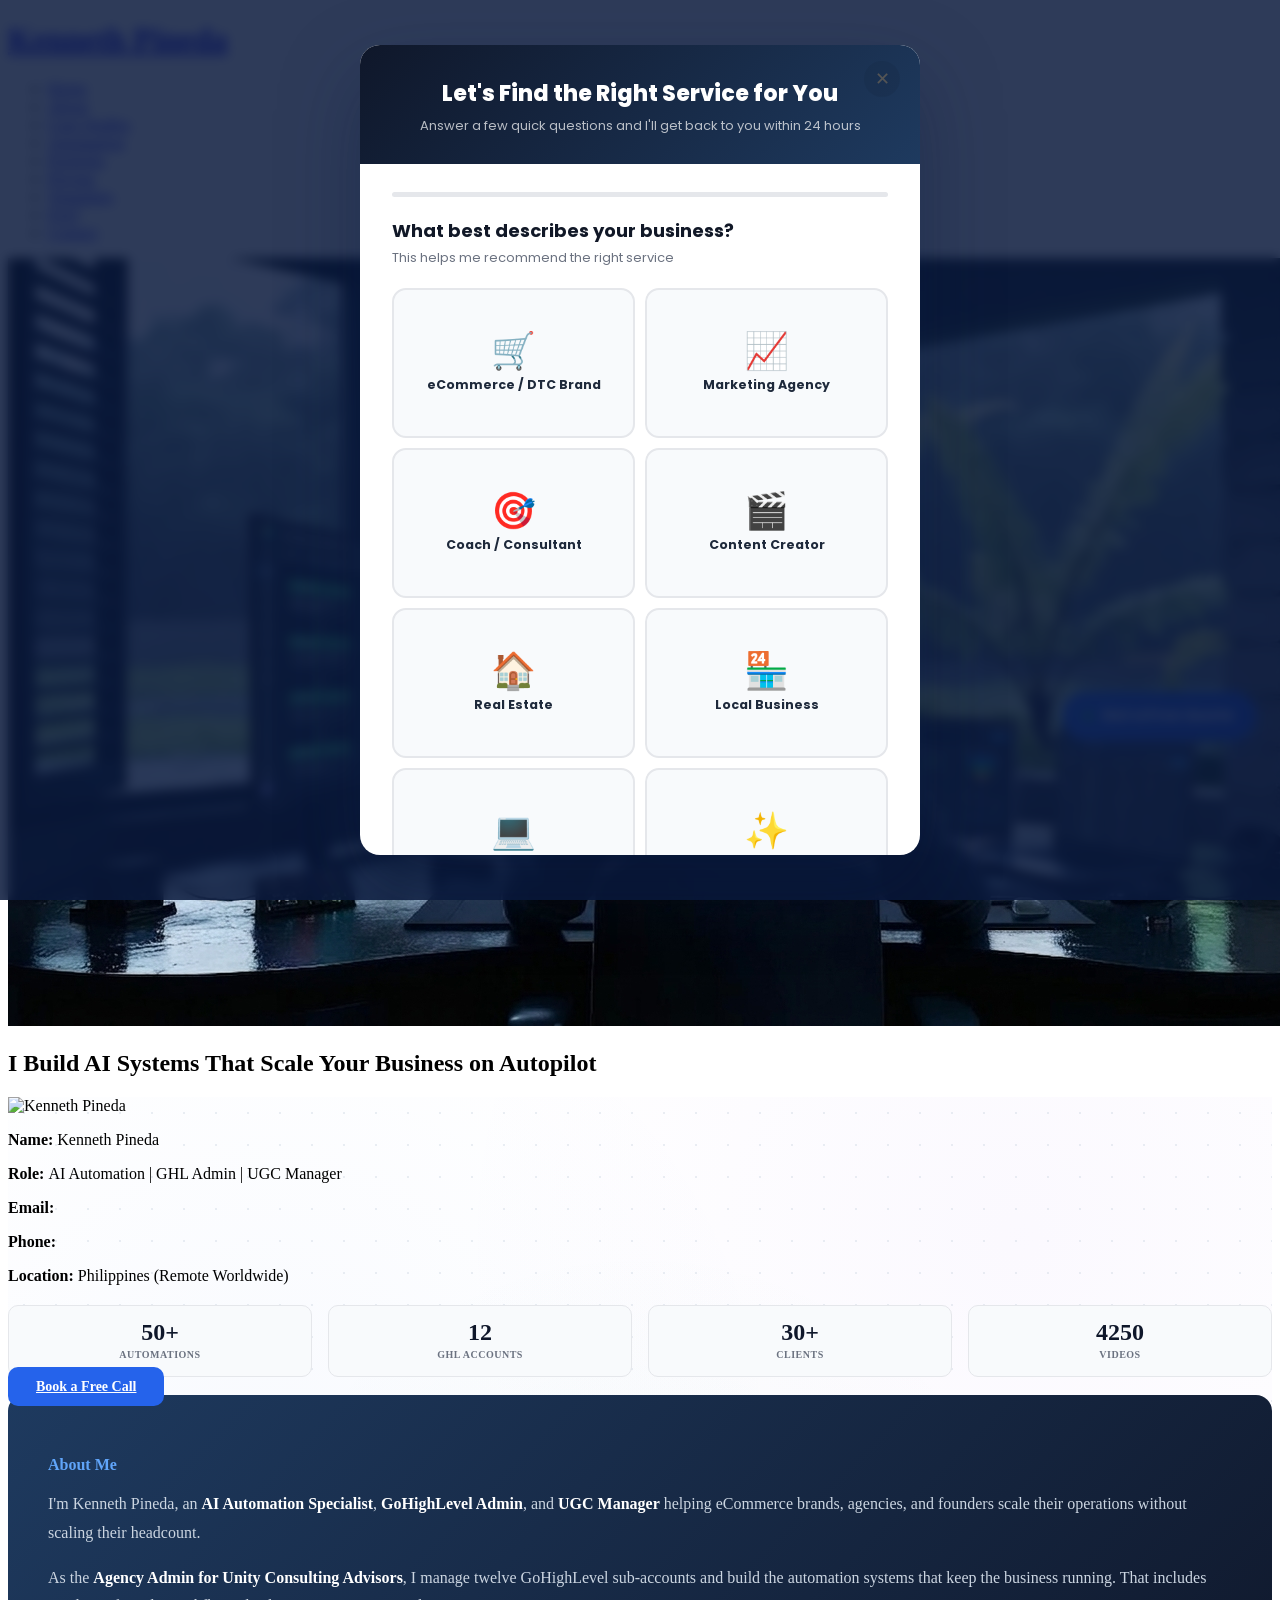
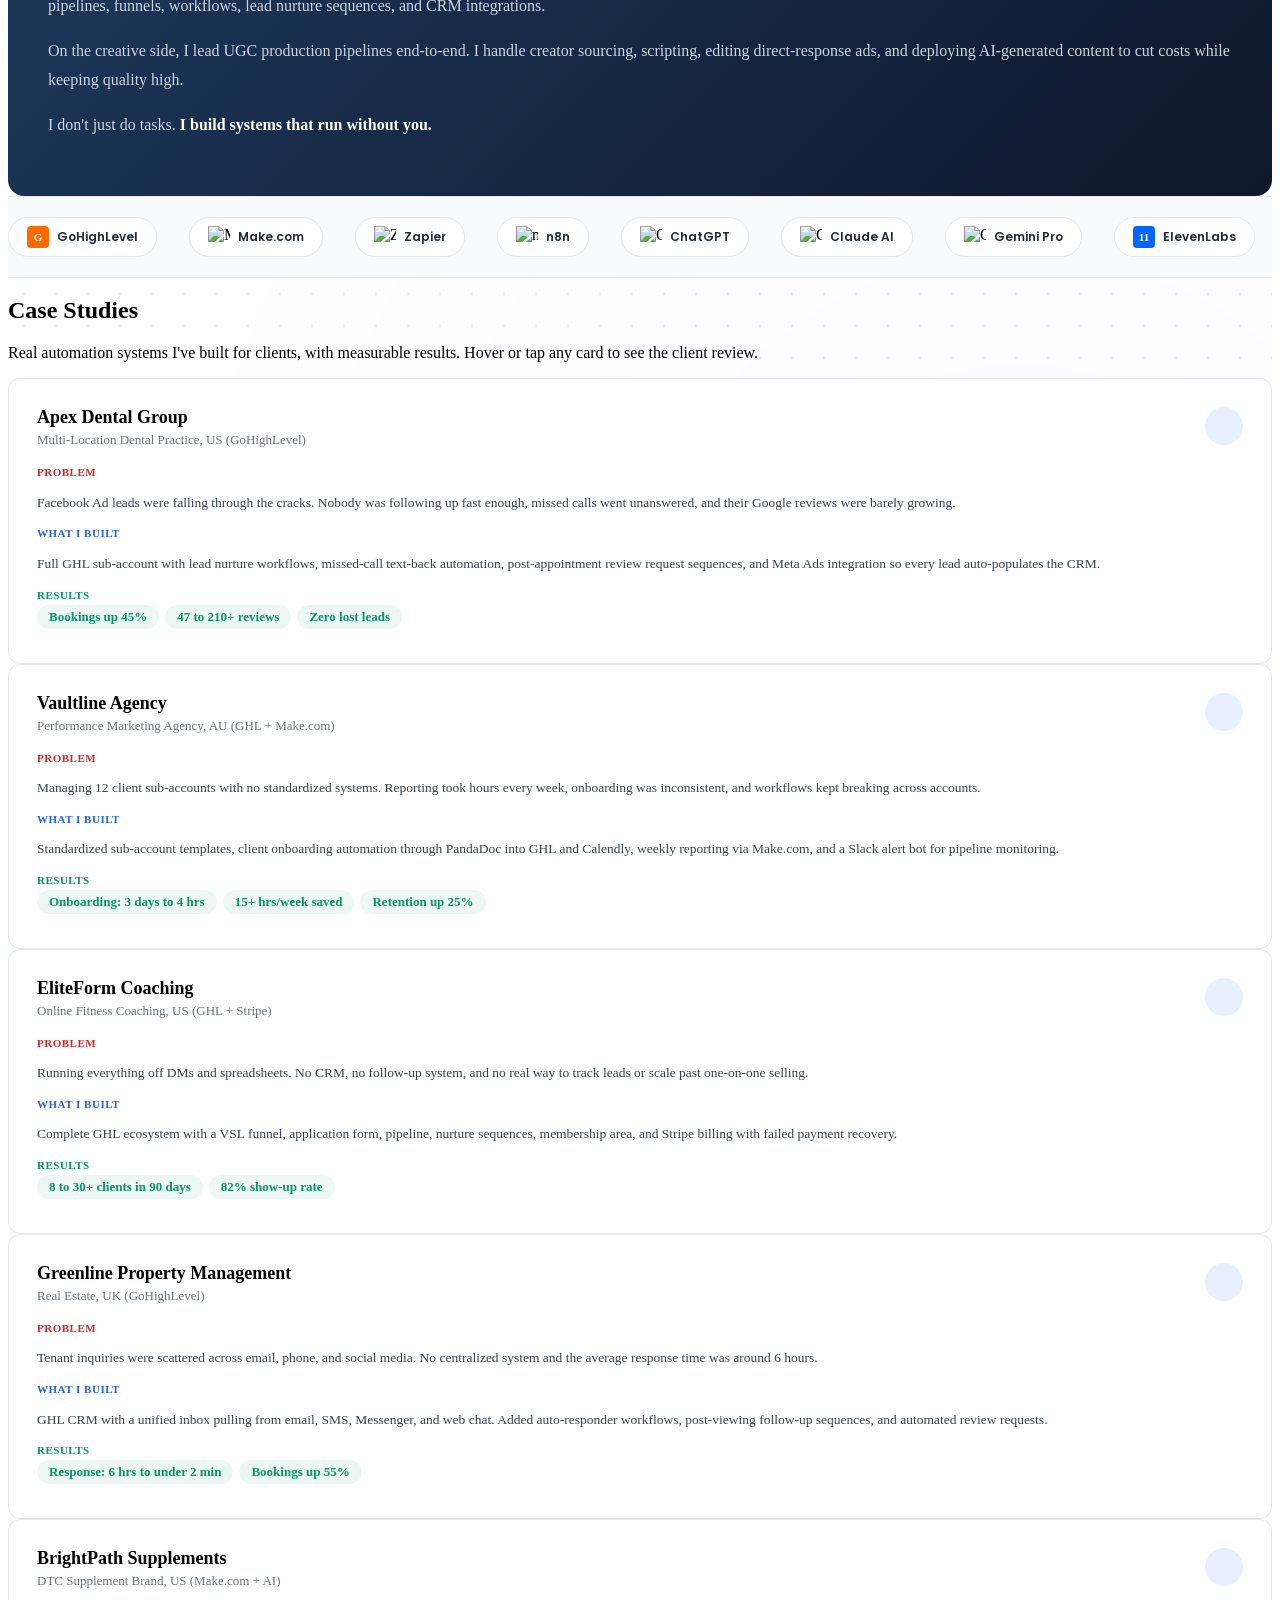
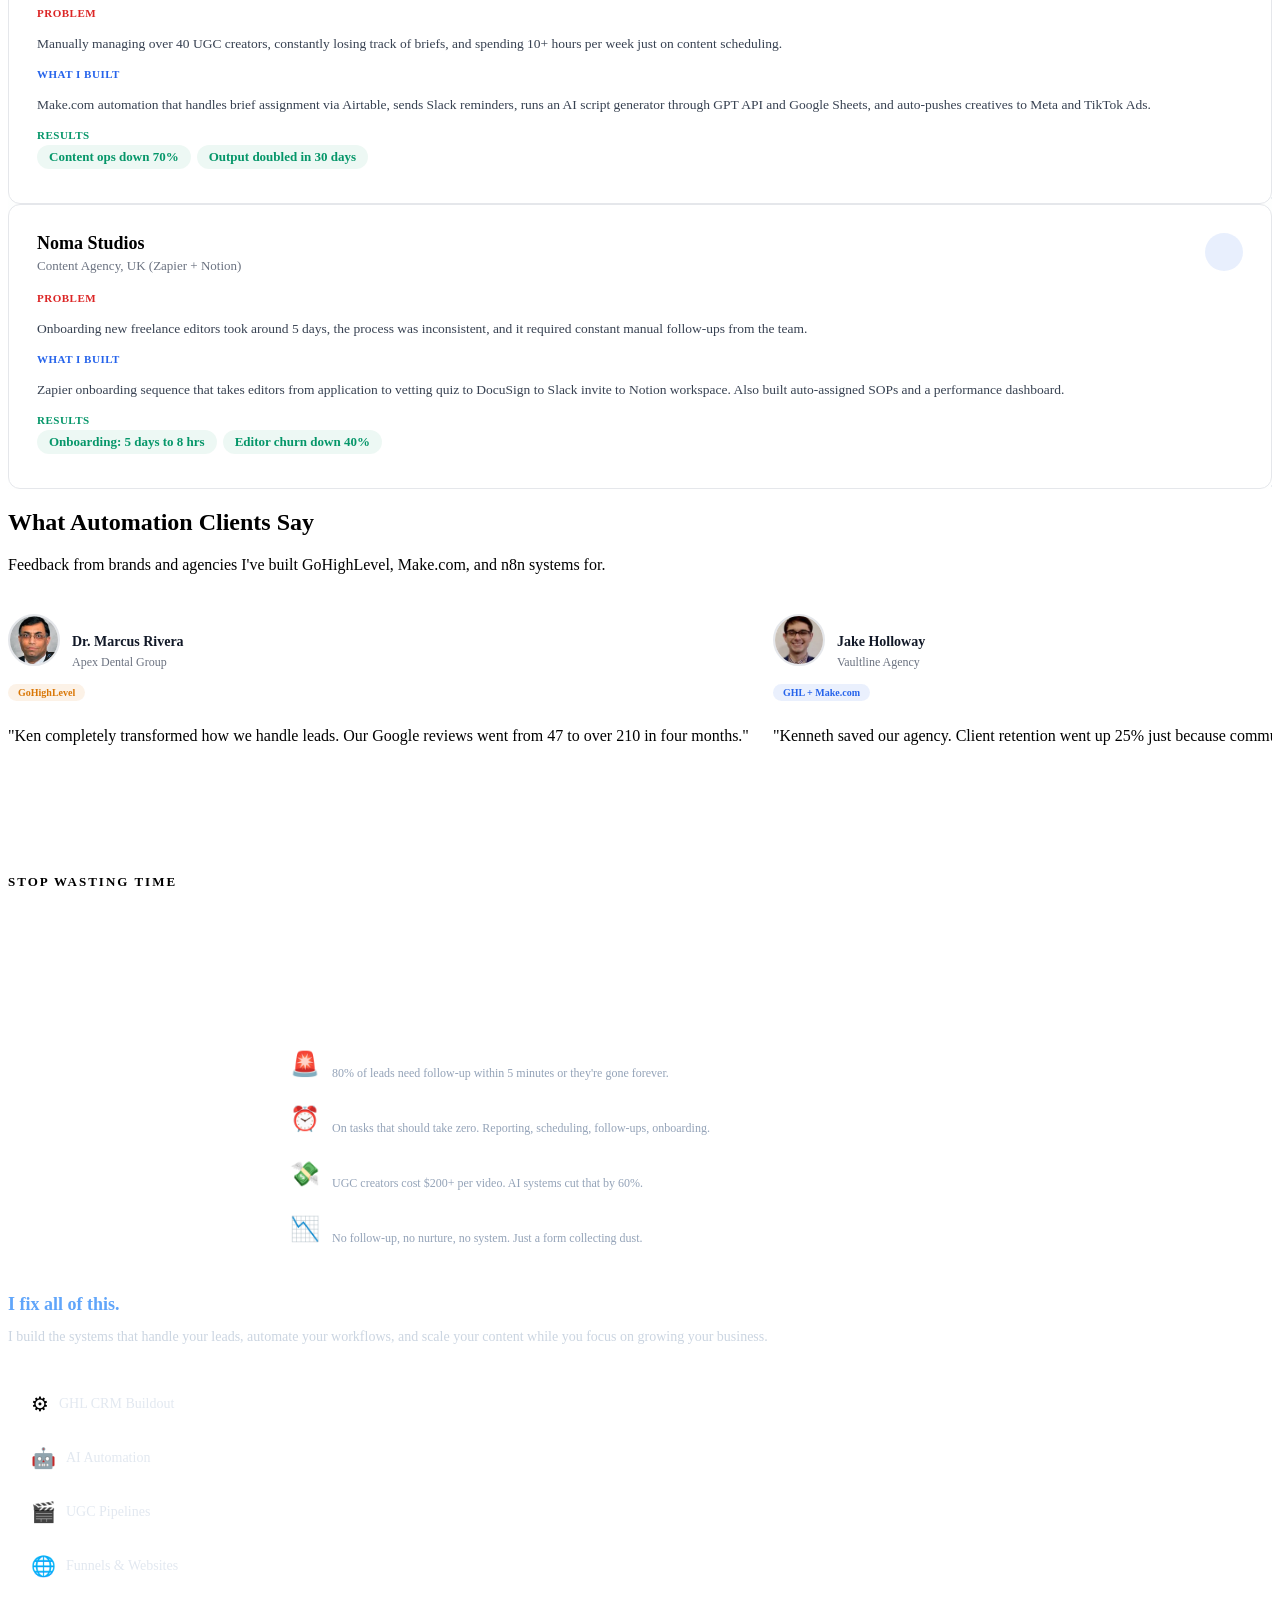
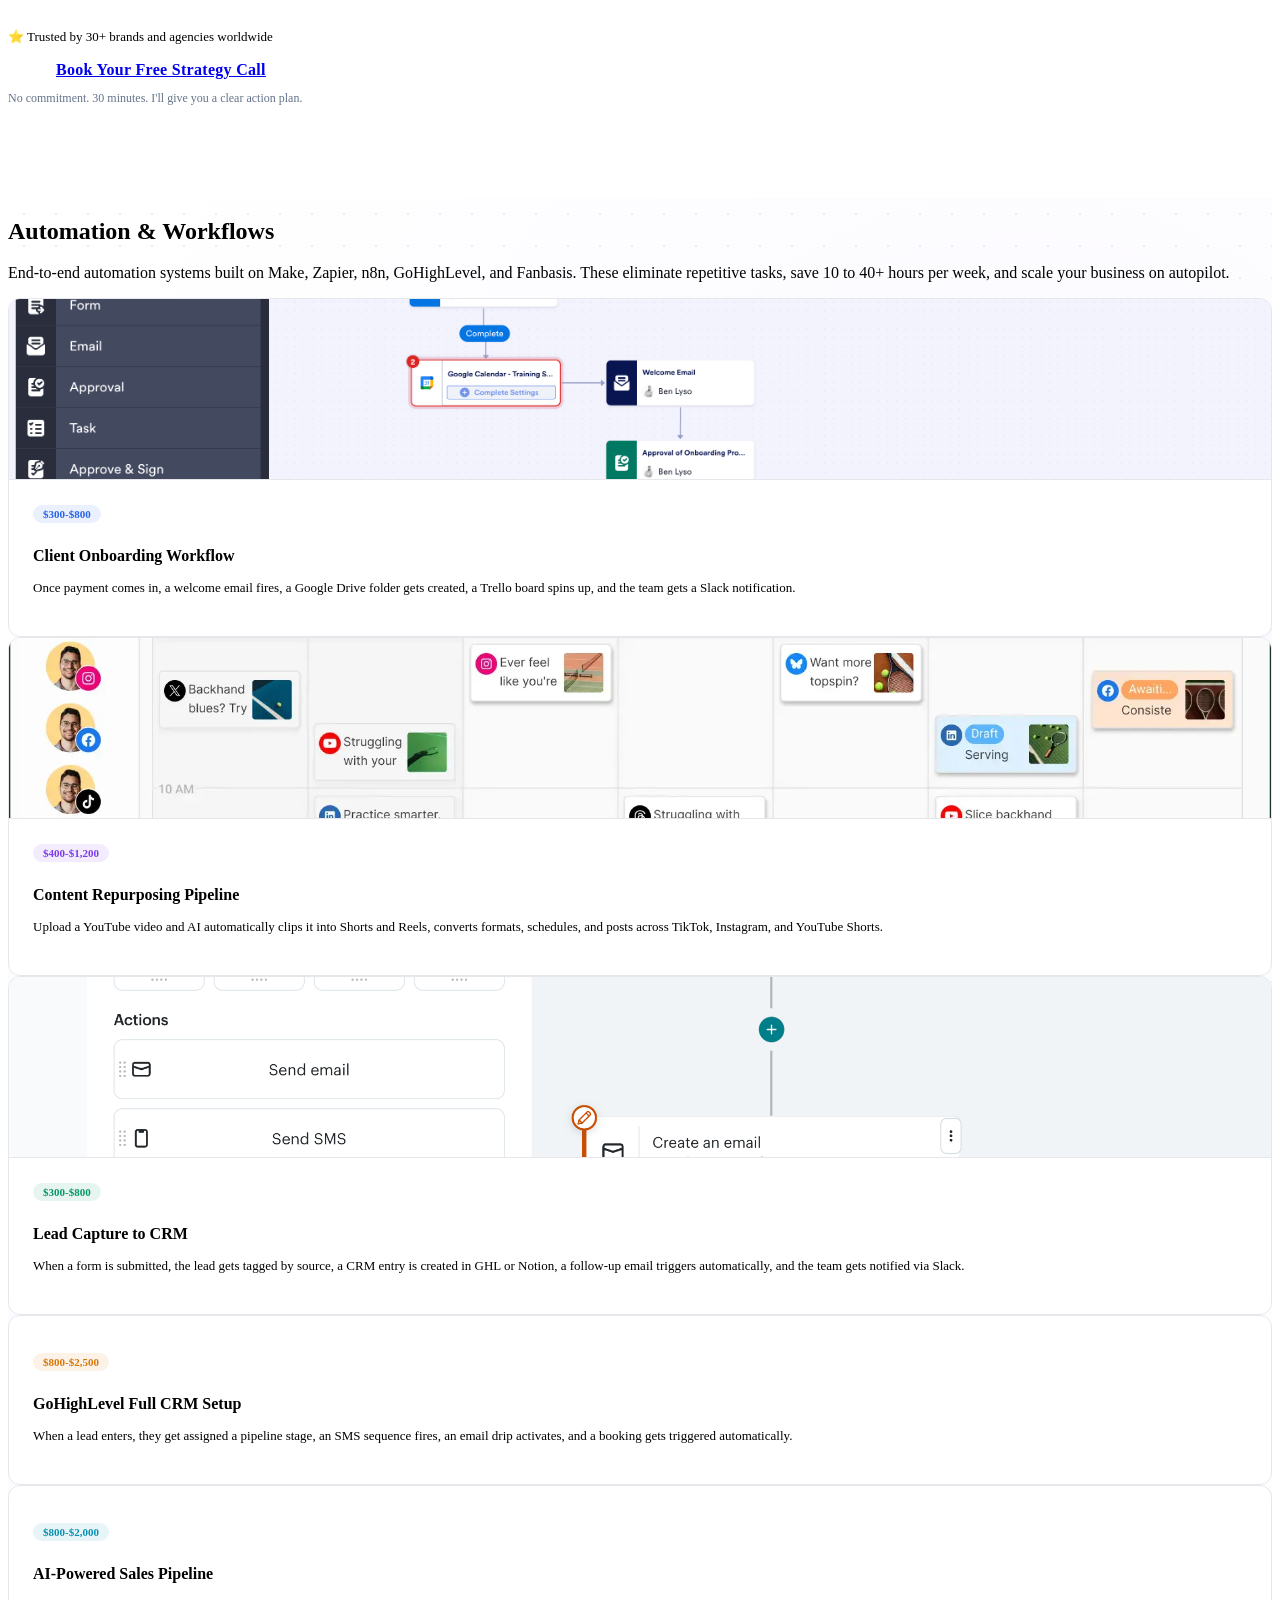
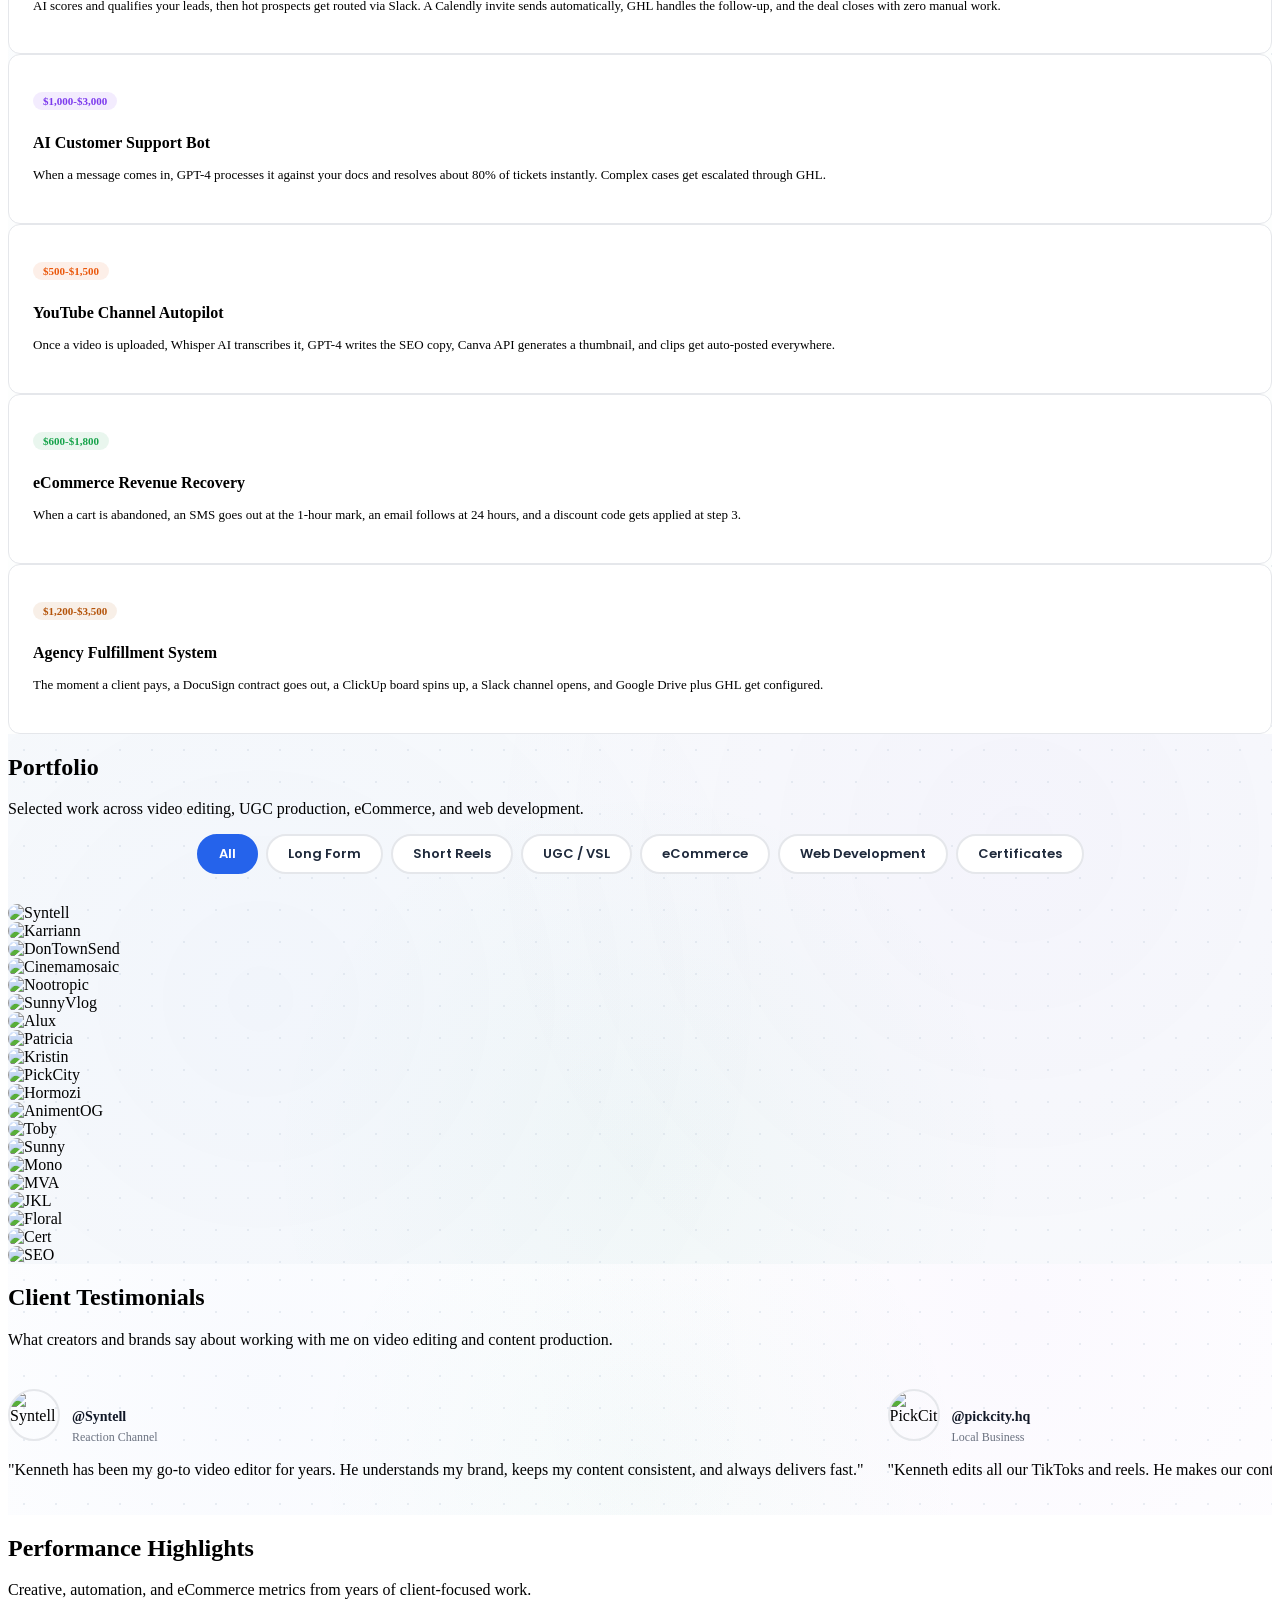
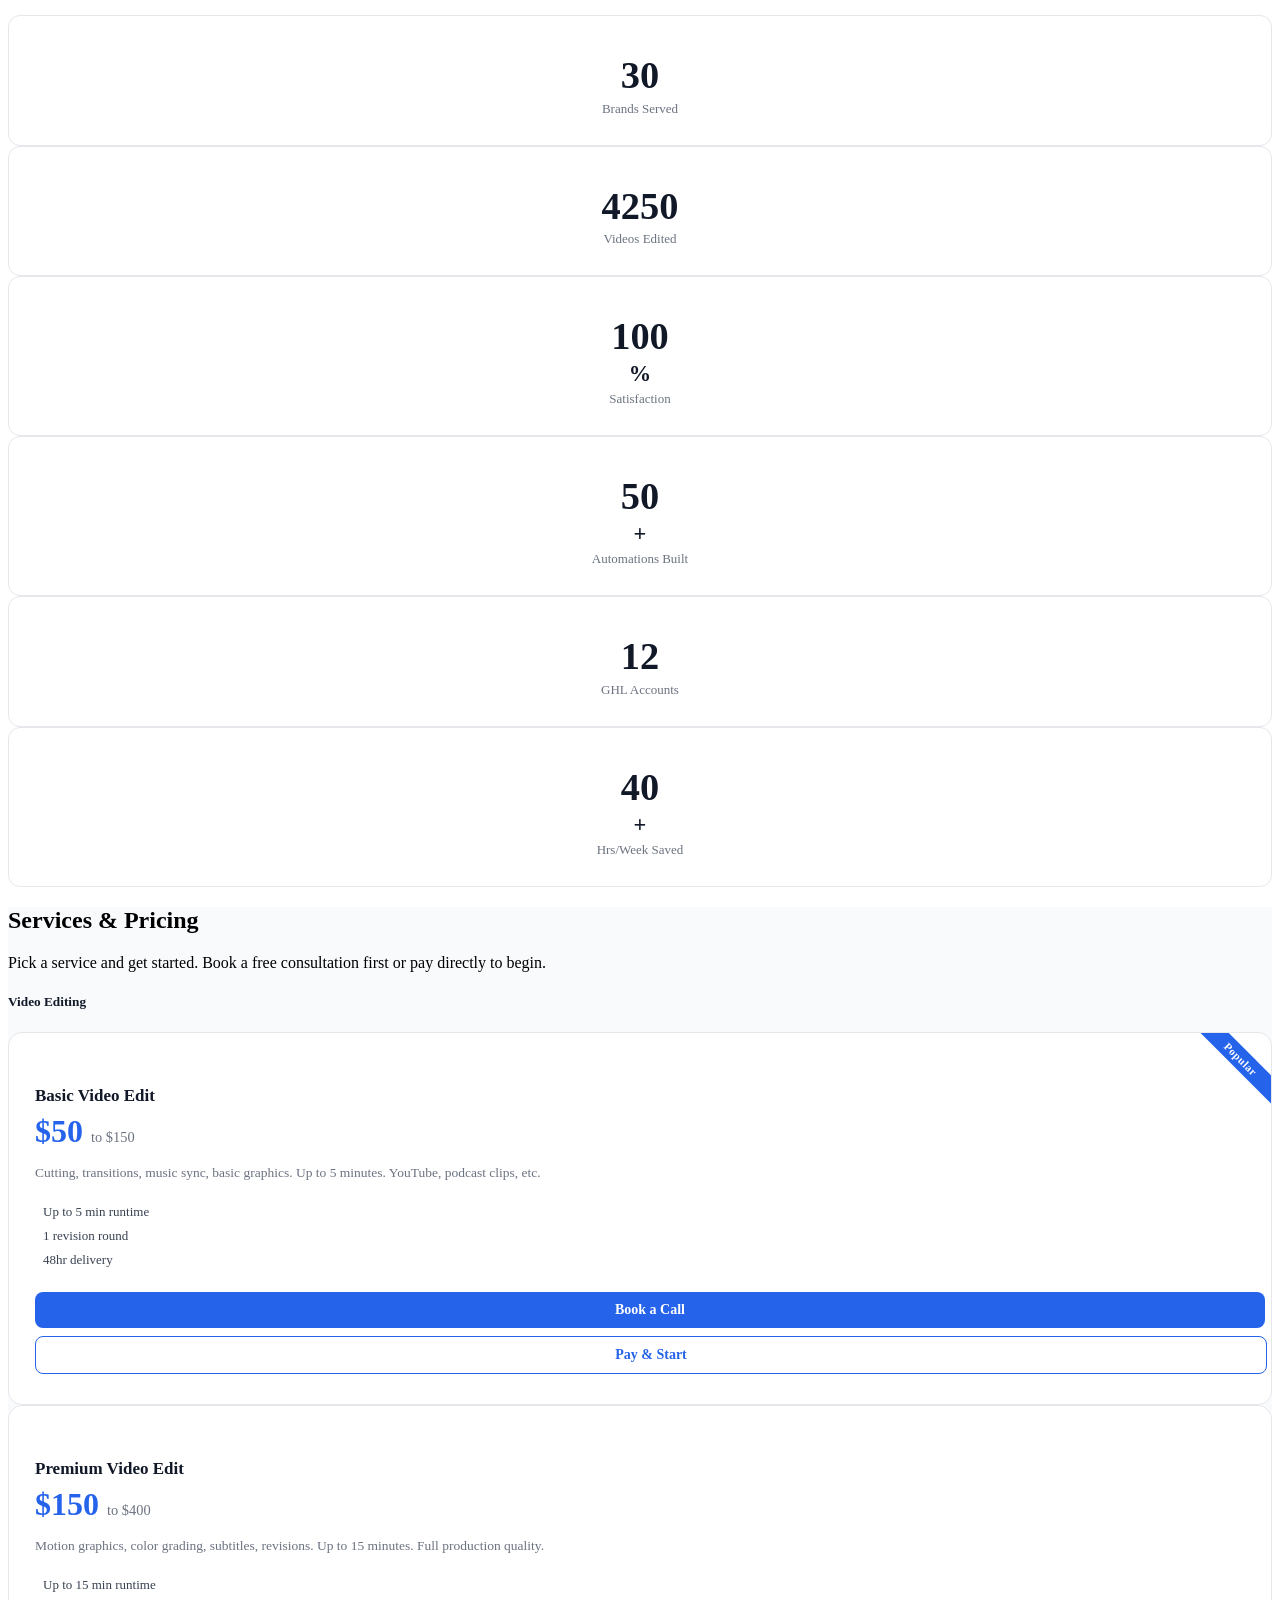
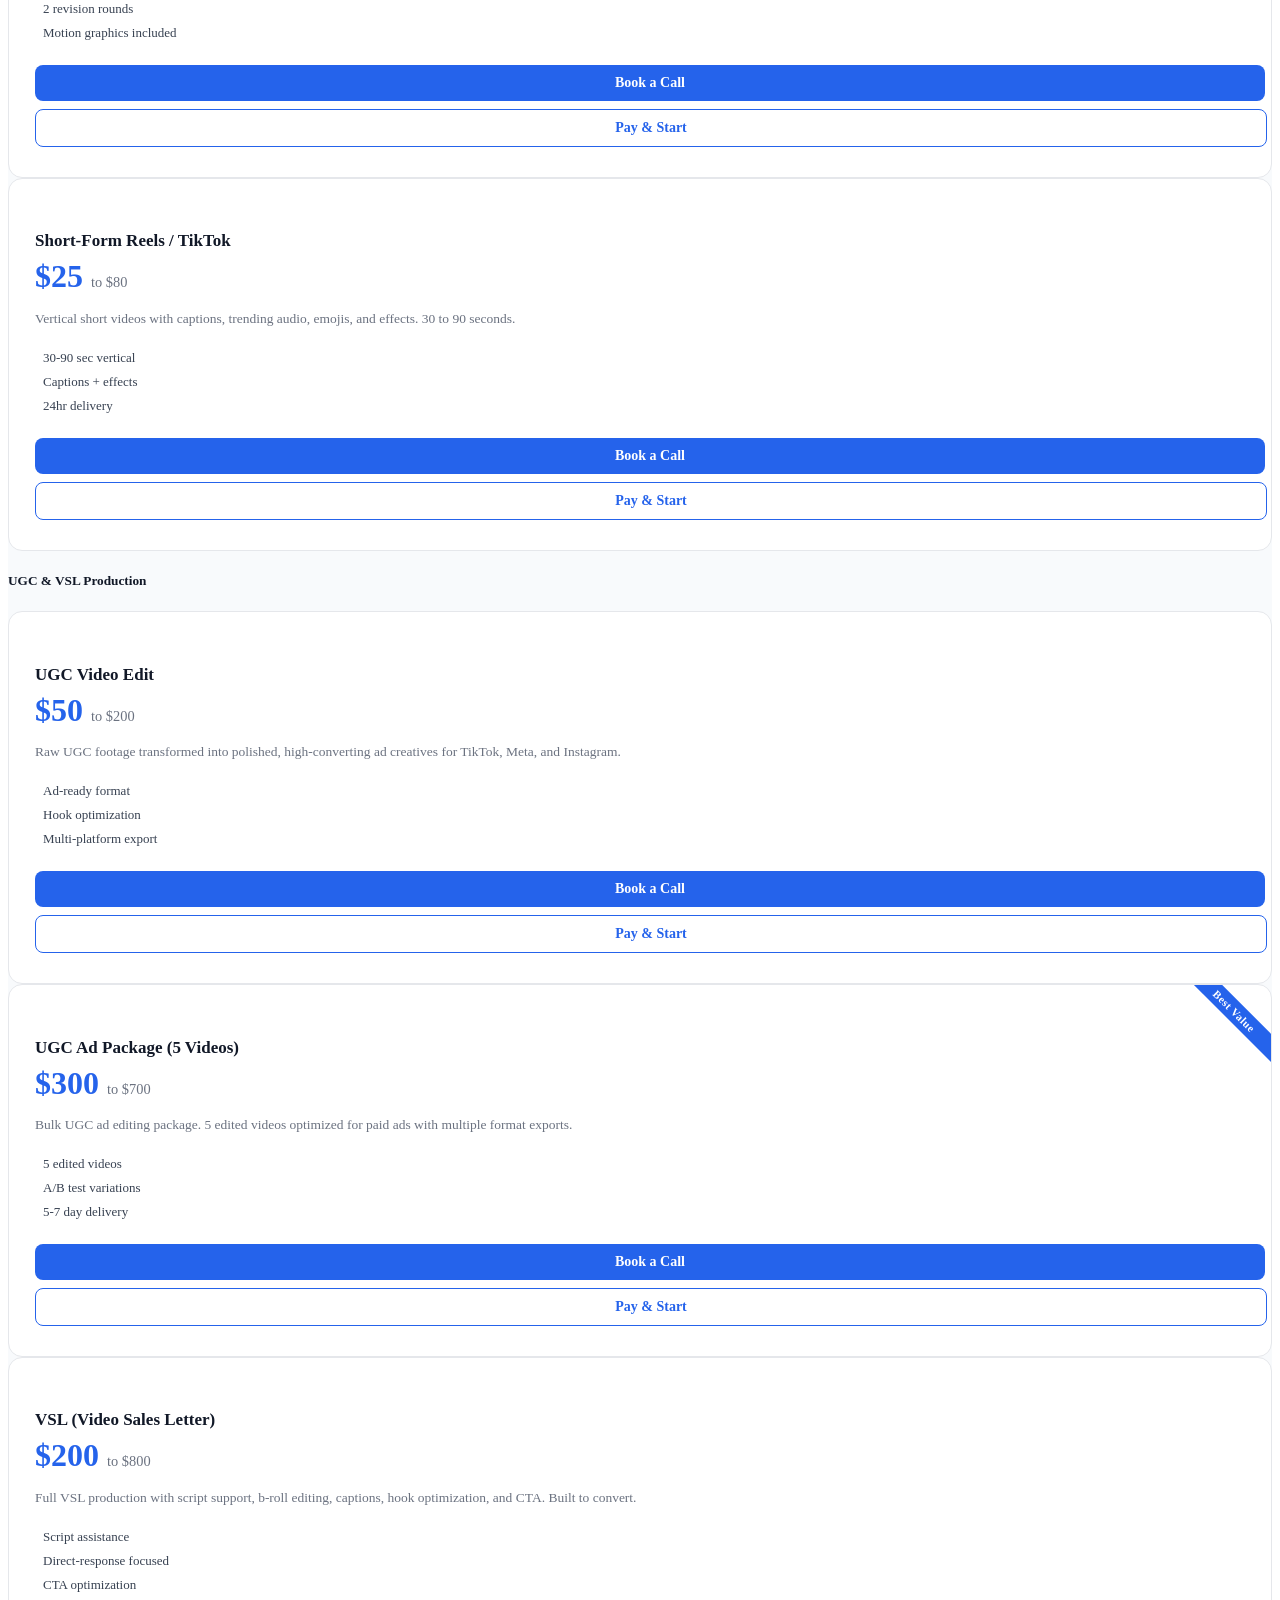
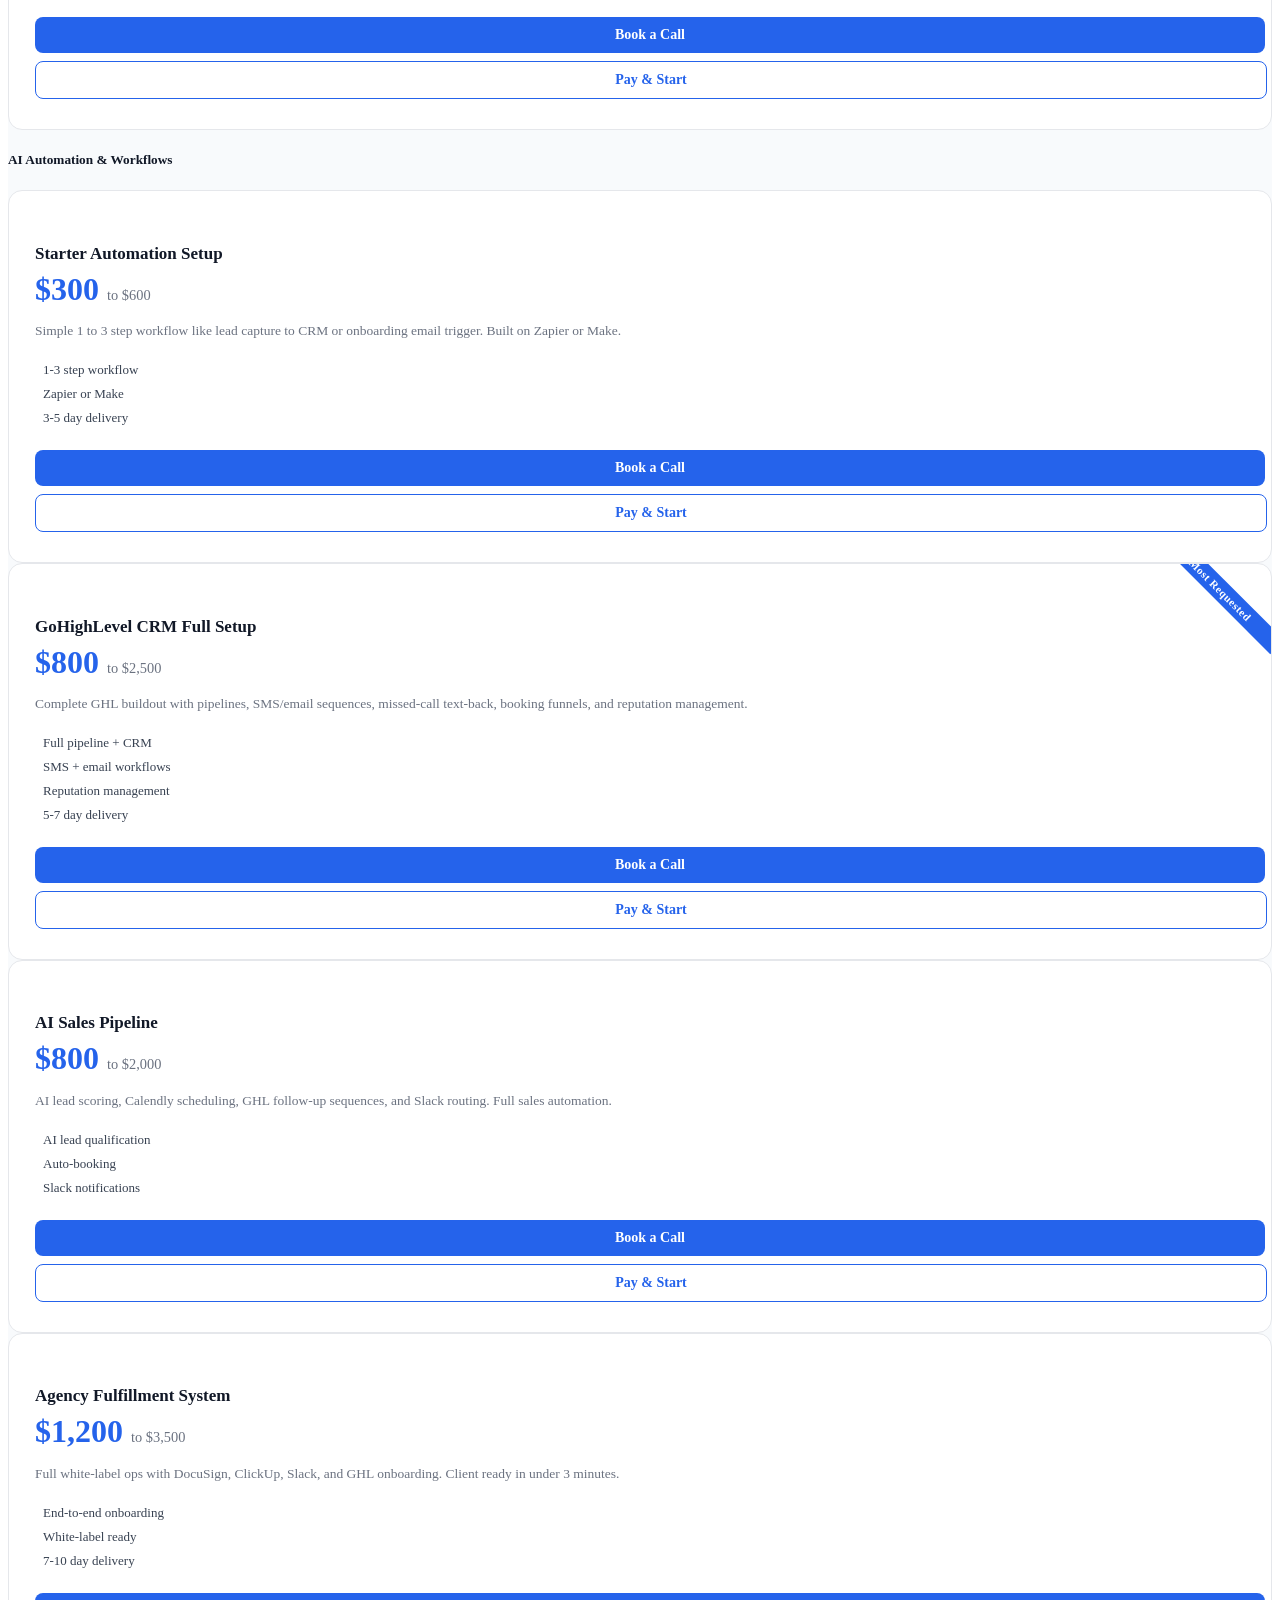
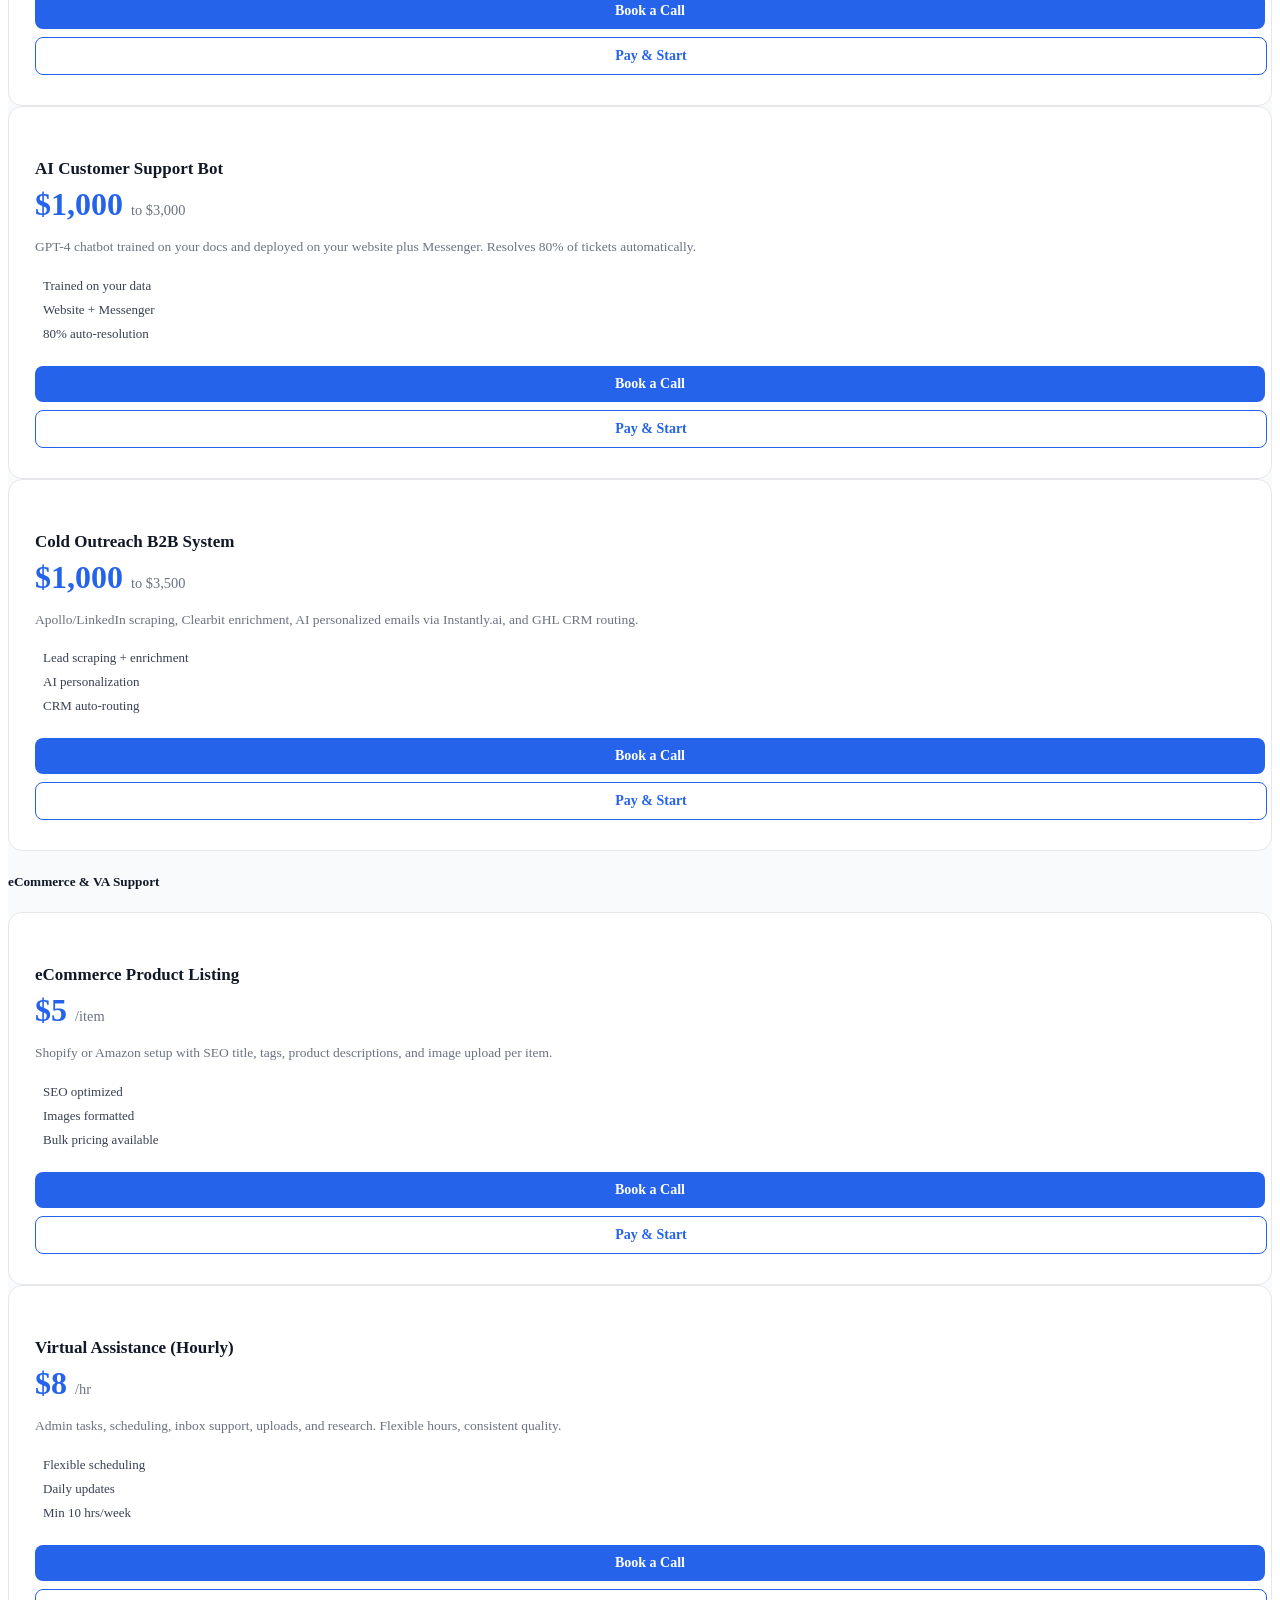
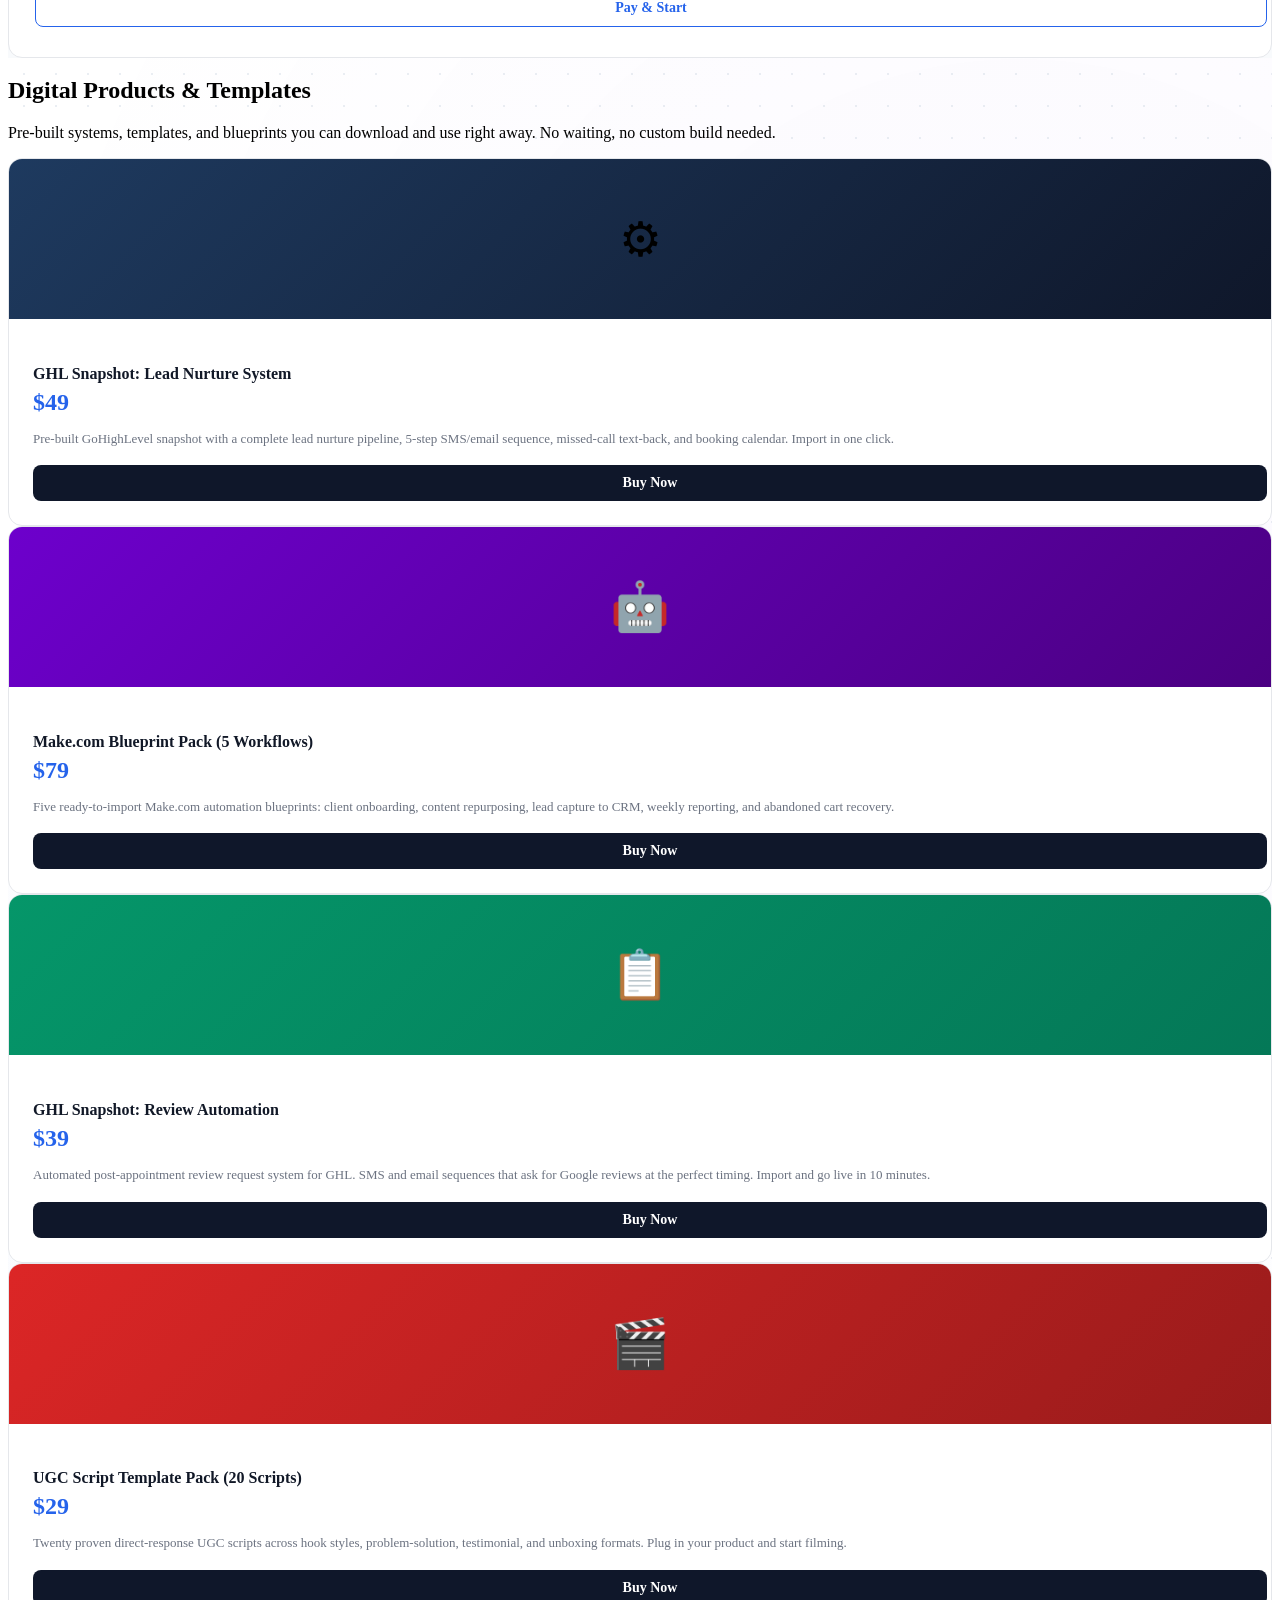
==== index.html @ d9108f78 "Update index.html" ====
<!DOCTYPE html>
<html lang="en">
<head>
  <meta charset="utf-8">
  <meta content="width=device-width, initial-scale=1.0" name="viewport">
  <title>AI Automation | GHL Admin | UGC Manager | Kenneth Pineda</title>
  <meta name="description" content="I build AI automation systems, GoHighLevel CRM setups, and UGC pipelines that scale your business on autopilot.">
  <meta name="keywords" content="AI Automation, GoHighLevel, GHL Admin, UGC Manager, Make.com, Zapier, n8n, Kenneth Pineda">
  <meta name="google-site-verification" content="VwD_9sBjh02VcGQXnrvF34fww3khvC3IovmyEwG9GMs" />
  <link href="assets/img/favicon.png" rel="icon">
  <link href="assets/img/apple-touch-icon.png" rel="apple-touch-icon">
  <link href="https://fonts.googleapis.com" rel="preconnect">
  <link href="https://fonts.gstatic.com" rel="preconnect" crossorigin>
  <link href="https://fonts.googleapis.com/css2?family=Poppins:wght@300;400;500;600;700;800;900&display=swap" rel="stylesheet">
  <link href="assets/vendor/bootstrap/css/bootstrap.min.css" rel="stylesheet">
  <link href="assets/vendor/bootstrap-icons/bootstrap-icons.css" rel="stylesheet">
  <link href="assets/vendor/aos/aos.css" rel="stylesheet">
  <link href="assets/vendor/glightbox/css/glightbox.min.css" rel="stylesheet">
  <link href="assets/vendor/swiper/swiper-bundle.min.css" rel="stylesheet">
  <link href="assets/css/main.css" rel="stylesheet">
  <script>var _paq=window._paq=window._paq||[];_paq.push(['trackPageView']);_paq.push(['enableLinkTracking']);(function(){var u="https://multimediava.matomo.cloud/";_paq.push(['setTrackerUrl',u+'matomo.php']);_paq.push(['setSiteId','1']);var d=document,g=d.createElement('script'),s=d.getElementsByTagName('script')[0];g.async=true;g.src='https://cdn.matomo.cloud/multimediava.matomo.cloud/matomo.js';s.parentNode.insertBefore(g,s)})();</script>
  <style>
    :root{--p:#2563eb;--pd:#1d4ed8;--dk:#0f172a;--dk2:#1e293b;--gd:#f59e0b;--gn:#059669;--rd:#dc2626;--pr:#7c3aed;--gr:#6b7280;--lt:#f8fafc;--bd:#e5e7eb;--ft:'Poppins',sans-serif}

    /* NETWORK BACKGROUND */
    .net-bg{position:relative;overflow:hidden !important}
    .net-bg::before{content:'';position:absolute;inset:0;background:radial-gradient(circle at 20% 50%,rgba(37,99,235,0.03) 0%,transparent 50%),radial-gradient(circle at 80% 20%,rgba(124,58,237,0.03) 0%,transparent 50%),radial-gradient(circle at 50% 80%,rgba(5,150,105,0.03) 0%,transparent 50%) !important;pointer-events:none;z-index:0}
    .net-bg::after{content:'';position:absolute;inset:0;opacity:0.4 !important;background-image:radial-gradient(circle,#cbd5e1 1px,transparent 1px);background-size:32px 32px;pointer-events:none;z-index:0;animation:netDrift 20s linear infinite}
    @keyframes netDrift{0%{background-position:0 0}100%{background-position:32px 32px}}
    .net-bg>*{position:relative;z-index:1}

    /* ABOUT */
    .about-highlight{background:linear-gradient(135deg,#1e3a5f 0%,var(--dk) 100%) !important;color:#fff !important;border-radius:16px !important;padding:40px !important}
    .about-highlight h4{color:#60a5fa !important;margin-bottom:16px}
    .about-highlight p{color:#cbd5e1 !important;line-height:1.8}
    .about-highlight strong{color:#fff !important}
    .about-stats{display:flex !important;gap:16px;margin-top:20px;flex-wrap:wrap}
    .about-stat{flex:1;min-width:80px;background:var(--lt) !important;border:1px solid var(--bd) !important;border-radius:10px !important;padding:14px 10px !important;text-align:center}
    .about-stat .num{display:block !important;font-size:1.5rem !important;font-weight:800 !important;color:var(--dk) !important;line-height:1}
    .about-stat .lbl{font-size:10px !important;color:var(--gr) !important;font-weight:600 !important;text-transform:uppercase !important;letter-spacing:0.5px;margin-top:4px}

    /* MARQUEE */
    .marquee-section{overflow:hidden !important;padding:20px 0 !important;background:var(--lt) !important;border-top:1px solid var(--bd);border-bottom:1px solid var(--bd)}
    .marquee-track{display:flex !important;gap:32px;animation:mScroll 45s linear infinite;width:max-content}
    .marquee-track:hover{animation-play-state:paused}
    @keyframes mScroll{0%{transform:translateX(0) !important}100%{transform:translateX(-50%) !important}}
    .marquee-item{display:flex !important;align-items:center;gap:8px;padding:8px 18px !important;background:#fff !important;border:1px solid var(--bd) !important;border-radius:50px !important;white-space:nowrap;transition:all 0.3s}
    .marquee-item:hover{border-color:var(--p) !important;background:#eff6ff !important;transform:scale(1.06) !important;box-shadow:0 4px 16px rgba(37,99,235,0.12) !important}
    .marquee-item img{width:22px;height:22px;object-fit:contain}
    .marquee-item span{font-family:var(--ft);font-size:12px !important;font-weight:600 !important;color:var(--dk2) !important}
    .marquee-icon{width:22px;height:22px;border-radius:4px !important;display:flex !important;align-items:center;justify-content:center;font-size:11px !important;font-weight:800 !important;color:#fff !important;flex-shrink:0}

    /* CASE STUDY */
    .case-study-card{background:#fff !important;border:1px solid var(--bd) !important;border-radius:12px !important;padding:28px !important;height:100%;transition:all 0.2s;cursor:pointer;position:relative}
    .case-study-card:hover{transform:translateY(-4px) !important;box-shadow:0 12px 24px rgba(0,0,0,0.08) !important}
    .client-name{font-size:18px !important;font-weight:700 !important;margin-bottom:4px}
    .client-type{font-size:13px !important;color:var(--gr) !important;margin-bottom:14px}
    .problem-label,.solution-label,.result-label{font-size:11px !important;font-weight:700 !important;text-transform:uppercase !important;letter-spacing:0.5px;margin-bottom:4px}
    .problem-label{color:var(--rd) !important}.solution-label{color:var(--p) !important}.result-label{color:var(--gn) !important}
    .case-study-card p{font-size:13.5px !important;color:#374151 !important;line-height:1.6;margin-bottom:14px}
    .result-stat{display:inline-block !important;background:#05966912 !important;color:var(--gn) !important;font-weight:700 !important;font-size:13px !important;padding:4px 12px !important;border-radius:20px !important;margin-right:6px;margin-bottom:6px}
    .cs-top-row{display:flex !important;justify-content:space-between;align-items:flex-start;margin-bottom:4px}
    .cs-review-trigger{width:38px;height:38px;border-radius:50% !important;background:rgba(37,99,235,0.1) !important;display:flex !important;align-items:center;justify-content:center;flex-shrink:0;transition:all 0.3s;animation:csPulse 2s ease-in-out infinite}
    .cs-review-trigger i{font-size:16px !important;color:var(--p) !important}
    @keyframes csPulse{0%,100%{box-shadow:0 0 0 0 rgba(37,99,235,0.3) !important}50%{box-shadow:0 0 0 10px rgba(37,99,235,0) !important}}
    .case-study-card:hover .cs-review-trigger,.case-study-card.active .cs-review-trigger{background:var(--p) !important;animation:none}
    .case-study-card:hover .cs-review-trigger i,.case-study-card.active .cs-review-trigger i{color:#fff !important}
    .cs-review{max-height:0 !important;overflow:hidden !important;opacity:0 !important;transition:max-height 0.5s cubic-bezier(0.4,0,0.2,1),opacity 0.4s ease,margin-top 0.4s ease;margin-top:0}
    .cs-review.show{max-height:500px !important;opacity:1 !important;margin-top:20px}
    .cs-review-inner{background:linear-gradient(135deg,#f8fafc,#f1f5f9) !important;border:1px solid #e2e8f0 !important;border-radius:10px !important;padding:22px !important;position:relative}
    .cs-review-inner::before{content:'';position:absolute;top:-8px;left:30px;width:16px;height:16px;background:#f8fafc !important;border-left:1px solid #e2e8f0;border-top:1px solid #e2e8f0;transform:rotate(45deg) !important}
    .cs-review-header{display:flex !important;align-items:center;margin-bottom:12px;flex-wrap:wrap;gap:8px}
    .cs-review-header img{width:44px;height:44px;border-radius:50% !important;object-fit:cover;border:2px solid var(--bd) !important;margin-right:10px}
    .cs-review-header h5{font-size:14px !important;font-weight:700 !important;margin-bottom:1px;color:#111827 !important}
    .cs-review-header>span{font-size:12px !important;color:var(--gr) !important}
    .cs-review-stars{margin-left:auto;display:flex !important;gap:2px}
    .cs-review-stars i{color:var(--gd) !important;font-size:14px !important;opacity:0 !important;transform:scale(0) translateY(10px) !important}
    .cs-review.show .cs-review-stars i{animation:starPop 0.4s ease forwards}
    .cs-review.show .cs-review-stars i:nth-child(1){animation-delay:0.1s}
    .cs-review.show .cs-review-stars i:nth-child(2){animation-delay:0.25s}
    .cs-review.show .cs-review-stars i:nth-child(3){animation-delay:0.4s}
    .cs-review.show .cs-review-stars i:nth-child(4){animation-delay:0.55s}
    .cs-review.show .cs-review-stars i:nth-child(5){animation-delay:0.7s}
    @keyframes starPop{0%{opacity:0 !important;transform:scale(0) translateY(10px) !important}60%{transform:scale(1.3) translateY(-2px) !important}100%{opacity:1 !important;transform:scale(1) translateY(0) !important}}
    .cs-review-text{font-size:13.5px !important;color:#374151 !important;line-height:1.7;margin:0;font-style:italic;opacity:0 !important;transform:translateY(8px) !important;transition:all 0.4s ease 0.8s}
    .cs-review.show .cs-review-text{opacity:1 !important;transform:translateY(0) !important}

    /* REVIEWS MARQUEE */
    .reviews-marquee{overflow:hidden !important;padding:20px 0 !important}
    .reviews-track{display:flex !important;gap:24px;animation:mScroll 45s linear infinite;width:max-content}
    .reviews-track:hover{animation-play-state:paused}
    .rm-card{background:#fff !important;border:1px solid var(--bd) !important;border-radius:14px !important;padding:24px !important;width:360px;min-width:360px;transition:all 0.3s}
    .rm-card:hover{transform:translateY(-4px) scale(1.02) !important;box-shadow:0 12px 30px rgba(0,0,0,0.1) !important;border-color:var(--p) !important}
    .rm-header{display:flex !important;align-items:center;margin-bottom:12px}
    .rm-header img{width:48px;height:48px;border-radius:50% !important;object-fit:cover;border:2px solid var(--bd) !important;margin-right:12px}
    .rm-header h5{font-size:14px !important;font-weight:700 !important;margin-bottom:2px;color:#111827 !important}
    .rm-header span{font-size:12px !important;color:var(--gr) !important}
    .rm-stars{margin-bottom:10px}.rm-stars i{color:var(--gd) !important;font-size:13px !important}
    .rm-tag{display:inline-block !important;font-size:10px !important;font-weight:700 !important;padding:3px 10px !important;border-radius:20px !important;margin-bottom:10px}
    .rm-card p{font-size:13px !important;color:#374151 !important;line-height:1.6;margin:0}

    /* AUTO CARDS + PITCH */
    .workflow-card{border:1px solid var(--bd) !important;border-radius:12px !important;padding:0 !important;background:#fff !important;overflow:hidden !important;height:100%;cursor:pointer;transition:all 0.25s}
    .workflow-card:hover{transform:translateY(-4px) !important;box-shadow:0 12px 24px rgba(0,0,0,0.08) !important}
    .workflow-card img{width:100%;height:180px;object-fit:cover;border-bottom:1px solid var(--bd)}
    .workflow-card .card-body{padding:20px 24px 24px !important}
    .auto-card{border:1px solid var(--bd) !important;border-radius:12px !important;padding:24px !important;background:#fff !important;height:100%;cursor:pointer;transition:all 0.25s;position:relative}
    .auto-card:hover{transform:translateY(-4px) !important;box-shadow:0 12px 24px rgba(0,0,0,0.08) !important;border-color:rgba(37,99,235,0.3) !important}
    .auto-pitch{max-height:0 !important;overflow:hidden !important;opacity:0 !important;transition:max-height 0.5s ease,opacity 0.3s ease,margin-top 0.3s ease;margin-top:0}
    .auto-pitch.show{max-height:300px !important;opacity:1 !important;margin-top:16px}
    .auto-pitch-inner{background:linear-gradient(135deg,var(--dk),#1e3a5f) !important;border-radius:10px !important;padding:20px !important;color:#fff !important}
    .auto-pitch-inner p{font-size:13px !important;color:#cbd5e1 !important;line-height:1.7;margin-bottom:14px}
    .auto-pitch-btn{display:inline-block !important;padding:10px 24px !important;background:var(--p) !important;color:#fff !important;border-radius:8px !important;font-size:13px !important;font-weight:700 !important;text-decoration:none;transition:all 0.2s;border:none !important;cursor:pointer}
    .auto-pitch-btn:hover{background:var(--pd) !important;color:#fff !important;transform:translateY(-1px) !important}

    /* PORTFOLIO */
    .port-item{position:relative;overflow:hidden !important;border-radius:14px !important;cursor:pointer}
    .port-item img{width:100%;height:220px;object-fit:cover;transition:transform 0.4s}
    .port-item:hover img{transform:scale(1.08) !important}
    .port-overlay{position:absolute;inset:0;background:linear-gradient(180deg,transparent 30%,rgba(0,0,0,0.85) 100%) !important;display:flex !important;flex-direction:column;justify-content:flex-end;padding:20px !important;opacity:0 !important;transition:opacity 0.3s}
    .port-item:hover .port-overlay{opacity:1 !important}
    .port-overlay h4{color:#fff !important;font-size:15px !important;font-weight:700 !important;margin-bottom:4px}
    .port-overlay p{color:rgba(255,255,255,0.7) !important;font-size:12px !important;margin:0}
    .port-filters{display:flex !important;gap:8px;flex-wrap:wrap;justify-content:center;margin-bottom:30px}
    .port-filter-btn{padding:8px 20px !important;border-radius:50px !important;border:2px solid var(--bd) !important;background:#fff !important;font-size:13px !important;font-weight:600 !important;color:var(--dk2) !important;cursor:pointer;transition:all 0.2s;font-family:var(--ft)}
    .port-filter-btn:hover,.port-filter-btn.active{background:var(--p) !important;color:#fff !important;border-color:var(--p) !important}

    /* STATS */
    .stat-card{background:#fff !important;border:1px solid var(--bd) !important;border-radius:12px !important;padding:28px 20px !important;text-align:center;height:100%;transition:all 0.2s}
    .stat-card:hover{transform:translateY(-4px) !important;box-shadow:0 12px 24px rgba(0,0,0,0.08) !important}
    .stat-icon{font-size:1.8rem !important;color:var(--p) !important;margin-bottom:10px}
    .stat-number{display:block !important;font-size:2.4rem !important;font-weight:800 !important;color:#111827 !important;line-height:1.1;margin-bottom:4px}
    .stat-suffix{font-size:1.4rem !important;font-weight:700 !important;color:#111827 !important}
    .stat-card p{font-size:13px !important;color:var(--gr) !important;margin-bottom:0;margin-top:4px}

    /* STORE */
    .store-card{background:#fff !important;border:1px solid var(--bd) !important;border-radius:14px !important;padding:30px 26px !important;height:100%;position:relative;overflow:hidden !important;transition:all 0.25s}
    .store-card:hover{transform:translateY(-6px) !important;box-shadow:0 16px 32px rgba(0,0,0,0.1) !important}
    .store-card h4{font-size:17px !important;font-weight:700 !important;color:#111827 !important;margin-bottom:8px}
    .store-price{font-size:2rem !important;font-weight:800 !important;color:var(--p) !important;margin-bottom:12px;line-height:1.1}
    .store-price span{font-size:0.9rem !important;font-weight:500 !important;color:var(--gr) !important}
    .store-card>p{font-size:13.5px !important;color:var(--gr) !important;line-height:1.6;margin-bottom:16px}
    .store-features{list-style:none;padding:0 !important;margin:0 0 20px}
    .store-features li{font-size:13px !important;color:#374151 !important;padding:4px 0 !important;display:flex !important;align-items:center;gap:8px}
    .store-features li i{color:#22c55e !important;font-size:15px !important}
    .store-btn-primary{display:block !important;width:100%;padding:10px !important;text-align:center;background:var(--p) !important;color:#fff !important;border-radius:8px !important;font-size:14px !important;font-weight:600 !important;margin-bottom:8px;text-decoration:none;transition:all 0.2s}
    .store-btn-primary:hover{background:var(--pd) !important;color:#fff !important}
    .store-btn-outline{display:block !important;width:100%;padding:10px !important;text-align:center;background:transparent !important;color:var(--p) !important;border:1.5px solid var(--p) !important;border-radius:8px !important;font-size:14px !important;font-weight:600 !important;text-decoration:none;transition:all 0.2s}
    .store-btn-outline:hover{background:var(--p) !important;color:#fff !important}
    .store-badge{position:absolute;top:16px;right:-30px;background:var(--p) !important;color:#fff !important;font-size:11px !important;font-weight:700 !important;padding:4px 40px !important;transform:rotate(45deg) !important;letter-spacing:0.5px}

    /* DIGITAL PRODUCTS */
    .product-card{background:#fff !important;border:1px solid var(--bd) !important;border-radius:14px !important;overflow:hidden !important;transition:all 0.25s;height:100%}
    .product-card:hover{transform:translateY(-6px) !important;box-shadow:0 16px 32px rgba(0,0,0,0.1) !important}
    .product-card-img{height:160px;display:flex !important;align-items:center;justify-content:center;font-size:48px !important}
    .product-card-body{padding:24px !important}
    .product-card-body h4{font-size:16px !important;font-weight:700 !important;color:#111827 !important;margin-bottom:6px}
    .product-card-body .product-price{font-size:1.5rem !important;font-weight:800 !important;color:var(--p) !important;margin-bottom:8px}
    .product-card-body p{font-size:13px !important;color:var(--gr) !important;line-height:1.6;margin-bottom:16px}
    .product-card-body .product-btn{display:block !important;width:100%;padding:10px !important;text-align:center;background:var(--dk) !important;color:#fff !important;border-radius:8px !important;font-size:14px !important;font-weight:600 !important;text-decoration:none;transition:all 0.2s}
    .product-card-body .product-btn:hover{background:var(--dk2) !important;color:#fff !important;transform:translateY(-1px) !important}

    /* FAQ */
    .faq-tabs{display:flex !important;gap:8px;flex-wrap:wrap;justify-content:center;margin-bottom:30px}
    .faq-tab{padding:8px 18px !important;border-radius:50px !important;border:2px solid var(--bd) !important;background:#fff !important;font-size:13px !important;font-weight:600 !important;color:var(--dk2) !important;cursor:pointer;transition:all 0.2s;font-family:var(--ft)}
    .faq-tab:hover,.faq-tab.active{background:var(--p) !important;color:#fff !important;border-color:var(--p) !important}
    .faq-card{background:#fff !important;border:1px solid var(--bd) !important;border-radius:12px !important;margin-bottom:12px;overflow:hidden !important;transition:all 0.3s}
    .faq-card:hover{border-color:rgba(37,99,235,0.3) !important}
    .faq-card.open{border-color:var(--p) !important;box-shadow:0 4px 16px rgba(37,99,235,0.1) !important}
    .faq-card-header{padding:18px 24px !important;cursor:pointer;display:flex !important;justify-content:space-between;align-items:center}
    .faq-card-header h4{font-size:15px !important;font-weight:600 !important;color:#111827 !important;margin:0;font-family:var(--ft)}
    .faq-icon{width:32px;height:32px;border-radius:50% !important;background:var(--lt) !important;display:flex !important;align-items:center;justify-content:center;transition:all 0.3s;flex-shrink:0}
    .faq-card.open .faq-icon{background:var(--p) !important;transform:rotate(45deg) !important}
    .faq-icon i{font-size:16px !important;color:var(--gr) !important;transition:color 0.3s}
    .faq-card.open .faq-icon i{color:#fff !important}
    .faq-card-body{max-height:0 !important;overflow:hidden !important;transition:max-height 0.4s ease}
    .faq-card.open .faq-card-body{max-height:300px !important}
    .faq-card-body-inner{padding:0 24px 20px !important}
    .faq-card-body-inner p{font-size:14px !important;color:var(--gr) !important;line-height:1.7;margin:0}

    /* CONTACT */
    .contact-card{background:#fff !important;border:1px solid var(--bd) !important;border-radius:14px !important;padding:32px 28px !important;text-align:center;height:100%;transition:all 0.25s}
    .contact-card:hover{transform:translateY(-6px) !important;box-shadow:0 16px 32px rgba(0,0,0,0.1) !important}
    .contact-card-icon{width:64px;height:64px;border-radius:50% !important;display:flex !important;align-items:center;justify-content:center;margin:0 auto 18px}
    .contact-card h4{font-size:18px !important;font-weight:700 !important;color:#111827 !important;margin-bottom:10px;font-family:var(--ft)}
    .contact-card p{font-size:13.5px !important;color:var(--gr) !important;line-height:1.6;margin-bottom:20px}
    .contact-btn{display:inline-block !important;padding:12px 28px !important;border-radius:10px !important;font-size:14px !important;font-weight:700 !important;text-decoration:none;transition:all 0.2s;border:none !important;cursor:pointer;font-family:var(--ft)}
    .contact-btn:hover{transform:translateY(-2px) !important;opacity:0.9 !important;color:#fff !important}
    .contact-info-bar{display:flex !important;justify-content:space-between;gap:20px;background:var(--lt) !important;border:1px solid var(--bd) !important;border-radius:14px !important;padding:24px 32px !important;flex-wrap:wrap}
    .contact-info-item{display:flex !important;align-items:center;gap:12px;flex:1;min-width:200px}
    .contact-info-item i{font-size:22px !important;color:var(--p) !important}
    .contact-info-item strong{display:block !important;font-size:13px !important;font-weight:700 !important;color:#111827 !important}
    .contact-info-item span{font-size:12.5px !important;color:var(--gr) !important}

    /* MODAL */
    .kp-overlay{position:fixed;inset:0;background:rgba(10,25,60,0.85) !important;z-index:99999;display:flex !important;align-items:center;justify-content:center;padding:20px !important;opacity:0 !important;pointer-events:none;transition:opacity 0.35s;backdrop-filter:blur(6px)}
    .kp-overlay.active{opacity:1 !important;pointer-events:all}
    .kp-modal{background:#fff !important;border-radius:20px !important;width:100%;max-width:560px;max-height:90vh !important;overflow:hidden !important;position:relative;transform:translateY(30px) scale(0.96) !important;transition:transform 0.35s cubic-bezier(0.34,1.56,0.64,1);box-shadow:0 32px 80px rgba(10,25,60,0.35) !important;display:flex !important;flex-direction:column}
    .kp-overlay.active .kp-modal{transform:translateY(0) scale(1) !important}
    .kp-close{position:absolute;top:16px;right:20px;width:36px;height:36px;background:rgba(0,0,0,0.06) !important;border:none !important;border-radius:50% !important;cursor:pointer;display:flex !important;align-items:center;justify-content:center;font-size:18px !important;color:#555 !important;z-index:100;transition:all 0.2s}
    .kp-close:hover{background:rgba(0,0,0,0.12) !important;transform:rotate(90deg) !important}
    .kp-header{background:linear-gradient(135deg,var(--dk),#1e3a5f) !important;padding:32px 32px 28px !important;text-align:center}
    .kp-header h3{color:#fff !important;font-size:22px !important;font-weight:800 !important;margin:0 0 6px;font-family:var(--ft)}
    .kp-header p{color:rgba(255,255,255,0.7) !important;font-size:13px !important;margin:0;font-family:var(--ft)}
    .kp-body{padding:28px 32px 32px !important;overflow-y:auto}
    .kp-progress{width:100%;height:5px;background:var(--bd) !important;border-radius:3px !important;margin-bottom:20px;overflow:hidden !important}
    .kp-progress-fill{height:100%;background:linear-gradient(90deg,var(--p),#3b82f6) !important;border-radius:3px !important;width:0%;transition:width 0.5s}
    .kp-step{display:none !important;animation:kpSlide 0.35s ease both}
    .kp-step.active{display:block !important}
    @keyframes kpSlide{from{opacity:0 !important;transform:translateY(16px) !important}to{opacity:1 !important;transform:translateY(0) !important}}
    .kp-question{font-size:18px !important;font-weight:700 !important;color:#111827 !important;margin-bottom:4px;font-family:var(--ft)}
    .kp-subtitle{font-size:13px !important;color:var(--gr) !important;margin-bottom:20px;font-family:var(--ft)}
    .kp-options{display:flex !important;flex-direction:column;gap:10px}
    .kp-options.grid{display:grid !important;grid-template-columns:1fr 1fr;gap:10px}
    .kp-card{display:flex !important;flex-direction:column;align-items:center;justify-content:center;text-align:center;padding:18px 12px !important;background:var(--lt) !important;border:2px solid var(--bd) !important;border-radius:14px !important;cursor:pointer;transition:all 0.25s;font-family:var(--ft);min-height:110px}
    .kp-card:hover{border-color:var(--p) !important;background:#eff6ff !important;transform:translateY(-4px) !important;box-shadow:0 8px 20px rgba(37,99,235,0.12) !important}
    .kp-card.selected{border-color:var(--p) !important;background:var(--p) !important}
    .kp-card.selected .kp-card-label{color:#fff !important}
    .kp-card-icon{font-size:36px !important;margin-bottom:8px;transition:transform 0.25s;line-height:1}
    .kp-card-label{font-size:12.5px !important;font-weight:700 !important;color:var(--dk2) !important;line-height:1.3}
    .kp-input-group{margin-bottom:14px}
    .kp-label{display:block !important;font-size:11px !important;font-weight:700 !important;text-transform:uppercase !important;letter-spacing:1px;color:#374151 !important;margin-bottom:5px;font-family:var(--ft)}
    .kp-input{width:100%;padding:12px 14px !important;font-size:14px !important;border:2px solid var(--bd) !important;border-radius:10px !important;outline:none;color:#111827 !important;transition:border-color 0.2s;font-family:var(--ft);box-sizing:border-box}
    .kp-input:focus{border-color:var(--p) !important}
    .kp-input::placeholder{color:#9ca3af !important}
    .kp-error{color:var(--rd) !important;font-size:12px !important;margin-top:3px;display:none !important;font-family:var(--ft)}
    .kp-btn{display:block !important;width:100%;padding:14px !important;background:var(--p) !important;color:#fff !important;border:none !important;border-radius:10px !important;font-size:15px !important;font-weight:700 !important;cursor:pointer;transition:all 0.2s;margin-top:16px;font-family:var(--ft)}
    .kp-btn:hover{background:var(--pd) !important;transform:translateY(-1px) !important}
    .kp-btn:disabled{background:#94a3b8 !important;cursor:not-allowed;transform:none !important}
    .kp-back{position:absolute;top:16px;left:20px;width:36px;height:36px;background:rgba(255,255,255,0.15) !important;border:none !important;border-radius:50% !important;cursor:pointer;display:none !important;align-items:center;justify-content:center;font-size:20px !important;color:#fff !important;z-index:100;transition:all 0.2s}
    .kp-back.show{display:flex !important}
    .kp-secure{text-align:center;margin-top:12px;font-size:11px !important;color:#9ca3af !important;font-family:var(--ft)}
    .kp-success{text-align:center;padding:20px 0 !important}
    .kp-success-icon{font-size:56px !important;margin-bottom:16px}
    .kp-success h3{font-size:22px !important;font-weight:800 !important;color:#111827 !important;margin-bottom:8px}
    .kp-success p{font-size:14px !important;color:var(--gr) !important;line-height:1.6;margin-bottom:20px}
    .kp-trigger{position:fixed;bottom:160px;right:24px;z-index:9998;background:linear-gradient(135deg,var(--p),var(--pd)) !important;color:#fff !important;border:none !important;padding:14px 22px !important;border-radius:100px !important;font-size:14px !important;font-weight:700 !important;cursor:pointer;display:flex !important;align-items:center;gap:10px;box-shadow:0 8px 28px rgba(37,99,235,0.4) !important;transition:all 0.25s;animation:kpIn 0.5s ease 3s both;font-family:var(--ft)}
    @keyframes kpIn{from{transform:translateX(120px) !important;opacity:0 !important}to{transform:translateX(0) !important;opacity:1 !important}}
    .kp-trigger:hover{transform:translateY(-3px) !important;box-shadow:0 12px 36px rgba(37,99,235,0.5) !important}
    .kp-trigger-dot{width:8px;height:8px;background:#22c55e !important;border-radius:50% !important;animation:kpBl 1.5s infinite}
    @keyframes kpBl{0%,100%{opacity:1 !important}50%{opacity:0.3 !important}}

    /* FOOTER */
    .modern-footer{background:linear-gradient(135deg,var(--dk) 0%,#1e3a5f 50%,var(--dk) 100%) !important;padding:40px 0 !important}

    @media(max-width:600px){
      .kp-modal{border-radius:14px !important;max-height:95vh !important}.kp-header{padding:24px 20px 20px !important}.kp-body{padding:20px !important}.kp-options.grid{grid-template-columns:1fr}.kp-trigger{bottom:140px;right:16px;font-size:13px !important;padding:12px 18px !important}
      .rm-card{width:300px;min-width:300px}.contact-info-bar{flex-direction:column}.about-stats{justify-content:center}
    }
  </style>
</head>
<body class="index-page">
  <header id="header" class="header d-flex align-items-center sticky-top">
    <div class="container-fluid container-xl position-relative d-flex align-items-center justify-content-between">
      <a href="index.html" class="logo d-flex align-items-center"><h1 class="sitename">Kenneth Pineda</h1></a>
      <nav id="navmenu" class="navmenu">
        <ul>
          <li><a href="#hero" class="active">Home</a></li>
          <li><a href="#about">About</a></li>
          <li><a href="#case-studies">Case Studies</a></li>
          <li><a href="#automation">Automation</a></li>
          <li><a href="#portfolio">Portfolio</a></li>
          <li><a href="#pricing">Pricing</a></li>
          <li><a href="#templates">Templates</a></li>
          <li><a href="#faq">FAQ</a></li>
          <li><a href="#contact">Contact</a></li>
        </ul>
        <i class="mobile-nav-toggle d-xl-none bi bi-list"></i>
      </nav>
    </div>
  </header>
  <main class="main">
    <!-- HERO -->
    <section id="hero" class="hero section dark-background">
      <img src="assets/img/hero-img.jpg" alt="" data-aos="fade-in">
      <div class="container d-flex flex-column align-items-center justify-content-center text-center" data-aos="fade-up" data-aos-delay="100">
        <h2>I Build AI Systems That Scale Your Business on Autopilot</h2>
        <p><span class="typed" data-typed-items="AI Automation Specialist, GoHighLevel Admin, UGC Manager, Funnel Builder"></span></p>
      </div>
    </section>

    <!-- ABOUT -->
    <section id="about" class="about section net-bg">
      <div class="container" data-aos="fade-up" data-aos-delay="100">
        <div class="row gy-4">
          <div class="col-md-6">
            <div class="row justify-content-between gy-4">
              <div class="col-lg-5"><img src="assets/img/profile-img.jpg" class="img-fluid rounded-3" alt="Kenneth Pineda"></div>
              <div class="col-lg-7 about-info">
                <p><strong>Name: </strong><span>Kenneth Pineda</span></p>
                <p><strong>Role: </strong><span>AI Automation | GHL Admin | UGC Manager</span></p>
                <p><strong>Email: </strong><span class="decode-text" data-v="bXVsdGltZWRpYXZpcnR1YWxhc3Npc3RhbnRAZ21haWwuY29t"></span></p>
                <p><strong>Phone: </strong><span class="decode-text" data-v="KCs2MykgOTY3LTIxMC0zNTE5"></span></p>
                <p><strong>Location: </strong><span>Philippines (Remote Worldwide)</span></p>
              </div>
            </div>
            <div class="about-stats">
              <div class="about-stat"><span class="num">50+</span><span class="lbl">Automations</span></div>
              <div class="about-stat"><span class="num">12</span><span class="lbl">GHL Accounts</span></div>
              <div class="about-stat"><span class="num">30+</span><span class="lbl">Clients</span></div>
              <div class="about-stat"><span class="num">4250</span><span class="lbl">Videos</span></div>
            </div>
            <a href="#" data-ext="aHR0cHM6Ly9jYWxlbmRseS5jb20vZW1haWxwaW5lZGFrZW5uZXRoLzMwbWlu" onclick="window.open(atob(this.dataset.ext),'_blank');return false;" class="btn mt-3" style="background:var(--p);color:#fff;padding:12px 28px;border-radius:10px;font-weight:700;font-size:14px;">Book a Free Call</a>
          </div>
          <div class="col-md-6">
            <div class="about-highlight">
              <h4>About Me</h4>
              <p>I'm Kenneth Pineda, an <strong>AI Automation Specialist</strong>, <strong>GoHighLevel Admin</strong>, and <strong>UGC Manager</strong> helping eCommerce brands, agencies, and founders scale their operations without scaling their headcount.</p>
              <p>As the <strong>Agency Admin for Unity Consulting Advisors</strong>, I manage twelve GoHighLevel sub-accounts and build the automation systems that keep the business running. That includes pipelines, funnels, workflows, lead nurture sequences, and CRM integrations.</p>
              <p>On the creative side, I lead UGC production pipelines end-to-end. I handle creator sourcing, scripting, editing direct-response ads, and deploying AI-generated content to cut costs while keeping quality high.</p>
              <p>I don't just do tasks. <strong>I build systems that run without you.</strong></p>
            </div>
          </div>
        </div>
      </div>
    </section>

    <!-- TECH STACK MARQUEE -->
    <div class="marquee-section">
      <div class="marquee-track" id="techMarquee">
        <div class="marquee-item"><div class="marquee-icon" style="background:#FF6A00;">G</div><span>GoHighLevel</span></div>
        <div class="marquee-item"><img src="https://cdn.simpleicons.org/make/6D00CC" alt="Make"><span>Make.com</span></div>
        <div class="marquee-item"><img src="https://cdn.simpleicons.org/zapier/FF4A00" alt="Zapier"><span>Zapier</span></div>
        <div class="marquee-item"><img src="https://cdn.simpleicons.org/n8n/EA4B71" alt="n8n"><span>n8n</span></div>
        <div class="marquee-item"><img src="https://cdn.simpleicons.org/openai/412991" alt="OpenAI"><span>ChatGPT</span></div>
        <div class="marquee-item"><img src="https://cdn.simpleicons.org/anthropic/191919" alt="Claude"><span>Claude AI</span></div>
        <div class="marquee-item"><img src="https://cdn.simpleicons.org/google/4285F4" alt="Gemini"><span>Gemini Pro</span></div>
        <div class="marquee-item"><div class="marquee-icon" style="background:#0066FF;">11</div><span>ElevenLabs</span></div>
        <div class="marquee-item"><div class="marquee-icon" style="background:#5B2EFF;">H</div><span>Heygen</span></div>
        <div class="marquee-item"><div class="marquee-icon" style="background:#FF3366;">A</div><span>Arcads</span></div>
        <div class="marquee-item"><div class="marquee-icon" style="background:#000;">S</div><span>Sora</span></div>
        <div class="marquee-item"><div class="marquee-icon" style="background:#1A1A2E;">K</div><span>Kling</span></div>
        <div class="marquee-item"><div class="marquee-icon" style="background:#FF1493;">L</div><span>Lovable AI</span></div>
        <div class="marquee-item"><img src="https://cdn.simpleicons.org/adobe/FF0000" alt="Premiere"><span>Premiere Pro</span></div>
        <div class="marquee-item"><img src="https://cdn.simpleicons.org/adobe/FF0000" alt="AE"><span>After Effects</span></div>
        <div class="marquee-item"><img src="https://cdn.simpleicons.org/davinciresolve/233A51" alt="DaVinci"><span>DaVinci Resolve</span></div>
        <div class="marquee-item"><div class="marquee-icon" style="background:#00E5FF;">C</div><span>CapCut</span></div>
        <div class="marquee-item"><img src="https://cdn.simpleicons.org/shopify/7AB55C" alt="Shopify"><span>Shopify</span></div>
        <div class="marquee-item"><img src="https://cdn.simpleicons.org/amazon/FF9900" alt="Amazon"><span>Amazon</span></div>
        <div class="marquee-item"><img src="https://cdn.simpleicons.org/wordpress/21759B" alt="WP"><span>WordPress</span></div>
        <div class="marquee-item"><img src="https://cdn.simpleicons.org/github/181717" alt="GH"><span>GitHub Pages</span></div>
        <div class="marquee-item"><img src="https://cdn.simpleicons.org/cloudflare/F38020" alt="CF"><span>Cloudflare</span></div>
        <div class="marquee-item"><div class="marquee-icon" style="background:#6C3AFF;">F</div><span>Fanbasis</span></div>
        <div class="marquee-item"><img src="https://cdn.simpleicons.org/googlebusinessprofile/4285F4" alt="GBP"><span>Google Business</span></div>
        <div class="marquee-item"><img src="https://cdn.simpleicons.org/google/4285F4" alt="GW"><span>Google Workspace</span></div>
        <div class="marquee-item"><img src="https://cdn.simpleicons.org/googlesheets/34A853" alt="Sheets"><span>Google Sheets</span></div>
        <div class="marquee-item"><img src="https://cdn.simpleicons.org/notion/000000" alt="Notion"><span>Notion</span></div>
        <div class="marquee-item"><img src="https://cdn.simpleicons.org/airtable/18BFFF" alt="Airtable"><span>Airtable</span></div>
        <div class="marquee-item"><img src="https://cdn.simpleicons.org/slack/4A154B" alt="Slack"><span>Slack</span></div>
        <div class="marquee-item"><img src="https://cdn.simpleicons.org/discord/5865F2" alt="Discord"><span>Discord</span></div>
        <div class="marquee-item"><img src="https://cdn.simpleicons.org/stripe/635BFF" alt="Stripe"><span>Stripe</span></div>
        <div class="marquee-item"><img src="https://cdn.simpleicons.org/calendly/006BFF" alt="Calendly"><span>Calendly</span></div>
        <div class="marquee-item"><img src="https://cdn.simpleicons.org/twilio/F22F46" alt="Twilio"><span>Twilio</span></div>
        <div class="marquee-item"><img src="https://cdn.simpleicons.org/docusign/FFCC22" alt="DocuSign"><span>DocuSign</span></div>
        <div class="marquee-item"><img src="https://cdn.simpleicons.org/clickup/7B68EE" alt="ClickUp"><span>ClickUp</span></div>
        <div class="marquee-item"><img src="https://cdn.simpleicons.org/asana/F06A6A" alt="Asana"><span>Asana</span></div>
        <div class="marquee-item"><img src="https://cdn.simpleicons.org/trello/0052CC" alt="Trello"><span>Trello</span></div>
        <div class="marquee-item"><img src="https://cdn.simpleicons.org/zoom/0B5CFF" alt="Zoom"><span>Zoom</span></div>
        <div class="marquee-item"><img src="https://cdn.simpleicons.org/loom/625DF5" alt="Loom"><span>Loom</span></div>
        <div class="marquee-item"><img src="https://cdn.simpleicons.org/meta/0081FB" alt="Meta"><span>Meta Ads</span></div>
        <div class="marquee-item"><img src="https://cdn.simpleicons.org/tiktok/000000" alt="TikTok"><span>TikTok Ads</span></div>
        <div class="marquee-item"><img src="https://cdn.simpleicons.org/googleads/4285F4" alt="GAds"><span>Google Ads</span></div>
        <div class="marquee-item"><img src="https://cdn.simpleicons.org/canva/00C4CC" alt="Canva"><span>Canva</span></div>
        <div class="marquee-item"><img src="https://cdn.simpleicons.org/figma/F24E1E" alt="Figma"><span>Figma</span></div>
        <div class="marquee-item"><img src="https://cdn.simpleicons.org/adobephotoshop/31A8FF" alt="PS"><span>Photoshop</span></div>
        <div class="marquee-item"><div class="marquee-icon" style="background:#2563eb;">I</div><span>Instantly.ai</span></div>
        <div class="marquee-item"><div class="marquee-icon" style="background:#6366F1;">Ap</div><span>Apollo</span></div>
        <div class="marquee-item"><div class="marquee-icon" style="background:#1E40AF;">P</div><span>Phantombuster</span></div>
        <div class="marquee-item"><div class="marquee-icon" style="background:#FF6B35;">Pd</div><span>PandaDoc</span></div>
        <div class="marquee-item"><div class="marquee-icon" style="background:#2B2D42;">Kl</div><span>Klaviyo</span></div>
      </div>
    </div>
    <!-- CASE STUDIES (Interactive with animated review reveal) -->
    <section id="case-studies" class="section net-bg">
      <div class="container section-title" data-aos="fade-up">
        <h2>Case Studies</h2>
        <p>Real automation systems I've built for clients, with measurable results. Hover or tap any card to see the client review.</p>
      </div>
      <div class="container">
        <div class="row gy-4">

          <div class="col-lg-6" data-aos="fade-up" data-aos-delay="100">
            <div class="case-study-card" onmouseenter="showReview('apex')" onclick="toggleReview('apex')">
              <div class="cs-top-row"><div><div class="client-name">Apex Dental Group</div><div class="client-type">Multi-Location Dental Practice, US (GoHighLevel)</div></div><div class="cs-review-trigger"><i class="bi bi-chat-quote"></i></div></div>
              <div class="problem-label">Problem</div><p>Facebook Ad leads were falling through the cracks. Nobody was following up fast enough, missed calls went unanswered, and their Google reviews were barely growing.</p>
              <div class="solution-label">What I Built</div><p>Full GHL sub-account with lead nurture workflows, missed-call text-back automation, post-appointment review request sequences, and Meta Ads integration so every lead auto-populates the CRM.</p>
              <div class="result-label">Results</div>
              <span class="result-stat">Bookings up 45%</span><span class="result-stat">47 to 210+ reviews</span><span class="result-stat">Zero lost leads</span>
              <div class="cs-review" id="review-apex"><div class="cs-review-inner">
                <div class="cs-review-header"><img src="assets/img/testimonials/marcus.jpg" alt="Dr. Marcus Rivera"><div><h5>Dr. Marcus Rivera</h5><span>Owner, Apex Dental Group</span></div><div class="cs-review-stars"><i class="bi bi-star-fill"></i><i class="bi bi-star-fill"></i><i class="bi bi-star-fill"></i><i class="bi bi-star-fill"></i><i class="bi bi-star-fill"></i></div></div>
                <p class="cs-review-text">"Ken completely transformed how we handle leads. He built our entire GoHighLevel system from scratch. The pipelines, the missed-call text-back, the review automation, all of it. Our Google reviews went from 47 to over 210 in four months."</p>
              </div></div>
            </div>
          </div>

          <div class="col-lg-6" data-aos="fade-up" data-aos-delay="200">
            <div class="case-study-card" onmouseenter="showReview('vaultline')" onclick="toggleReview('vaultline')">
              <div class="cs-top-row"><div><div class="client-name">Vaultline Agency</div><div class="client-type">Performance Marketing Agency, AU (GHL + Make.com)</div></div><div class="cs-review-trigger"><i class="bi bi-chat-quote"></i></div></div>
              <div class="problem-label">Problem</div><p>Managing 12 client sub-accounts with no standardized systems. Reporting took hours every week, onboarding was inconsistent, and workflows kept breaking across accounts.</p>
              <div class="solution-label">What I Built</div><p>Standardized sub-account templates, client onboarding automation through PandaDoc into GHL and Calendly, weekly reporting via Make.com, and a Slack alert bot for pipeline monitoring.</p>
              <div class="result-label">Results</div>
              <span class="result-stat">Onboarding: 3 days to 4 hrs</span><span class="result-stat">15+ hrs/week saved</span><span class="result-stat">Retention up 25%</span>
              <div class="cs-review" id="review-vaultline"><div class="cs-review-inner">
                <div class="cs-review-header"><img src="assets/img/testimonials/jake.jpg" alt="Jake Holloway"><div><h5>Jake Holloway</h5><span>Founder, Vaultline Agency</span></div><div class="cs-review-stars"><i class="bi bi-star-fill"></i><i class="bi bi-star-fill"></i><i class="bi bi-star-fill"></i><i class="bi bi-star-fill"></i><i class="bi bi-star-fill"></i></div></div>
                <p class="cs-review-text">"Kenneth saved our agency. He audited every single sub-account, built us a standardized template we now clone for new clients, and set up automated weekly reporting. Client retention went up 25%."</p>
              </div></div>
            </div>
          </div>

          <div class="col-lg-6" data-aos="fade-up" data-aos-delay="300">
            <div class="case-study-card" onmouseenter="showReview('eliteform')" onclick="toggleReview('eliteform')">
              <div class="cs-top-row"><div><div class="client-name">EliteForm Coaching</div><div class="client-type">Online Fitness Coaching, US (GHL + Stripe)</div></div><div class="cs-review-trigger"><i class="bi bi-chat-quote"></i></div></div>
              <div class="problem-label">Problem</div><p>Running everything off DMs and spreadsheets. No CRM, no follow-up system, and no real way to track leads or scale past one-on-one selling.</p>
              <div class="solution-label">What I Built</div><p>Complete GHL ecosystem with a VSL funnel, application form, pipeline, nurture sequences, membership area, and Stripe billing with failed payment recovery.</p>
              <div class="result-label">Results</div>
              <span class="result-stat">8 to 30+ clients in 90 days</span><span class="result-stat">82% show-up rate</span>
              <div class="cs-review" id="review-eliteform"><div class="cs-review-inner">
                <div class="cs-review-header"><img src="assets/img/testimonials/tyler.jpg" alt="Tyler Briggs"><div><h5>Tyler Briggs</h5><span>Founder, EliteForm Coaching</span></div><div class="cs-review-stars"><i class="bi bi-star-fill"></i><i class="bi bi-star-fill"></i><i class="bi bi-star-fill"></i><i class="bi bi-star-fill"></i><i class="bi bi-star-fill"></i></div></div>
                <p class="cs-review-text">"Before Kenneth, I was running my entire coaching business out of Instagram DMs and a Google Sheet. He built me a full GHL funnel. I went from 8 clients to over 30 in 90 days. Ken actually thinks about the whole system."</p>
              </div></div>
            </div>
          </div>

          <div class="col-lg-6" data-aos="fade-up" data-aos-delay="400">
            <div class="case-study-card" onmouseenter="showReview('greenline')" onclick="toggleReview('greenline')">
              <div class="cs-top-row"><div><div class="client-name">Greenline Property Management</div><div class="client-type">Real Estate, UK (GoHighLevel)</div></div><div class="cs-review-trigger"><i class="bi bi-chat-quote"></i></div></div>
              <div class="problem-label">Problem</div><p>Tenant inquiries were scattered across email, phone, and social media. No centralized system and the average response time was around 6 hours.</p>
              <div class="solution-label">What I Built</div><p>GHL CRM with a unified inbox pulling from email, SMS, Messenger, and web chat. Added auto-responder workflows, post-viewing follow-up sequences, and automated review requests.</p>
              <div class="result-label">Results</div>
              <span class="result-stat">Response: 6 hrs to under 2 min</span><span class="result-stat">Bookings up 55%</span>
              <div class="cs-review" id="review-greenline"><div class="cs-review-inner">
                <div class="cs-review-header"><img src="assets/img/testimonials/sophie.jpg" alt="Sophie Aldridge"><div><h5>Sophie Aldridge</h5><span>Ops Manager, Greenline Property</span></div><div class="cs-review-stars"><i class="bi bi-star-fill"></i><i class="bi bi-star-fill"></i><i class="bi bi-star-fill"></i><i class="bi bi-star-fill"></i><i class="bi bi-star-fill"></i></div></div>
                <p class="cs-review-text">"Kenneth set up GoHighLevel with a unified inbox, auto-responders, and follow-up sequences. Response time dropped from 6 hours to under 2 minutes. Would hire again in a heartbeat."</p>
              </div></div>
            </div>
          </div>

          <div class="col-lg-6" data-aos="fade-up" data-aos-delay="500">
            <div class="case-study-card" onmouseenter="showReview('brightpath')" onclick="toggleReview('brightpath')">
              <div class="cs-top-row"><div><div class="client-name">BrightPath Supplements</div><div class="client-type">DTC Supplement Brand, US (Make.com + AI)</div></div><div class="cs-review-trigger"><i class="bi bi-chat-quote"></i></div></div>
              <div class="problem-label">Problem</div><p>Manually managing over 40 UGC creators, constantly losing track of briefs, and spending 10+ hours per week just on content scheduling.</p>
              <div class="solution-label">What I Built</div><p>Make.com automation that handles brief assignment via Airtable, sends Slack reminders, runs an AI script generator through GPT API and Google Sheets, and auto-pushes creatives to Meta and TikTok Ads.</p>
              <div class="result-label">Results</div>
              <span class="result-stat">Content ops down 70%</span><span class="result-stat">Output doubled in 30 days</span>
              <div class="cs-review" id="review-brightpath"><div class="cs-review-inner">
                <div class="cs-review-header"><img src="assets/img/testimonials/rachel.jpg" alt="Rachel Nguyen"><div><h5>Rachel Nguyen</h5><span>CMO, BrightPath Supplements</span></div><div class="cs-review-stars"><i class="bi bi-star-fill"></i><i class="bi bi-star-fill"></i><i class="bi bi-star-fill"></i><i class="bi bi-star-fill"></i><i class="bi bi-star-fill"></i></div></div>
                <p class="cs-review-text">"Ken built a Make.com automation that handles all of it. Content ops time dropped 70% and output literally doubled in a month. He thinks like a systems engineer, not just a VA."</p>
              </div></div>
            </div>
          </div>

          <div class="col-lg-6" data-aos="fade-up" data-aos-delay="600">
            <div class="case-study-card" onmouseenter="showReview('noma')" onclick="toggleReview('noma')">
              <div class="cs-top-row"><div><div class="client-name">Noma Studios</div><div class="client-type">Content Agency, UK (Zapier + Notion)</div></div><div class="cs-review-trigger"><i class="bi bi-chat-quote"></i></div></div>
              <div class="problem-label">Problem</div><p>Onboarding new freelance editors took around 5 days, the process was inconsistent, and it required constant manual follow-ups from the team.</p>
              <div class="solution-label">What I Built</div><p>Zapier onboarding sequence that takes editors from application to vetting quiz to DocuSign to Slack invite to Notion workspace. Also built auto-assigned SOPs and a performance dashboard.</p>
              <div class="result-label">Results</div>
              <span class="result-stat">Onboarding: 5 days to 8 hrs</span><span class="result-stat">Editor churn down 40%</span>
              <div class="cs-review" id="review-noma"><div class="cs-review-inner">
                <div class="cs-review-header"><img src="assets/img/testimonials/daniel.jpg" alt="Daniel Okoro"><div><h5>Daniel Okoro</h5><span>CEO, Noma Studios</span></div><div class="cs-review-stars"><i class="bi bi-star-fill"></i><i class="bi bi-star-fill"></i><i class="bi bi-star-fill"></i><i class="bi bi-star-fill"></i><i class="bi bi-star-fill"></i></div></div>
                <p class="cs-review-text">"Kenneth built a Zapier and n8n automation that handles everything from application to Slack, Notion, and DocuSign in under 8 hours. Editor churn dropped 40%. Delivers exactly what he promises."</p>
              </div></div>
            </div>
          </div>

        </div>
      </div>
    </section>

    <!-- AUTOMATION CLIENT REVIEWS MARQUEE -->
    <section id="automation-reviews" class="section" style="background:var(--light);">
      <div class="container section-title" data-aos="fade-up">
        <h2>What Automation Clients Say</h2>
        <p>Feedback from brands and agencies I've built GoHighLevel, Make.com, and n8n systems for.</p>
      </div>
      <div class="reviews-marquee">
        <div class="reviews-track" id="autoReviewsTrack">
          <div class="review-marquee-card"><div class="rm-header"><img src="assets/img/testimonials/marcus.jpg" alt="Dr. Marcus Rivera"><div><h5>Dr. Marcus Rivera</h5><span>Apex Dental Group</span></div></div><div class="rm-stars"><i class="bi bi-star-fill"></i><i class="bi bi-star-fill"></i><i class="bi bi-star-fill"></i><i class="bi bi-star-fill"></i><i class="bi bi-star-fill"></i></div><span class="rm-tag" style="background:#d9770618;color:#d97706;">GoHighLevel</span><p>"Ken completely transformed how we handle leads. Our Google reviews went from 47 to over 210 in four months."</p></div>
          <div class="review-marquee-card"><div class="rm-header"><img src="assets/img/testimonials/jake.jpg" alt="Jake Holloway"><div><h5>Jake Holloway</h5><span>Vaultline Agency</span></div></div><div class="rm-stars"><i class="bi bi-star-fill"></i><i class="bi bi-star-fill"></i><i class="bi bi-star-fill"></i><i class="bi bi-star-fill"></i><i class="bi bi-star-fill"></i></div><span class="rm-tag" style="background:#2563eb18;color:#2563eb;">GHL + Make.com</span><p>"Kenneth saved our agency. Client retention went up 25% just because communication got way faster. Absolute weapon."</p></div>
          <div class="review-marquee-card"><div class="rm-header"><img src="assets/img/testimonials/tyler.jpg" alt="Tyler Briggs"><div><h5>Tyler Briggs</h5><span>EliteForm Coaching</span></div></div><div class="rm-stars"><i class="bi bi-star-fill"></i><i class="bi bi-star-fill"></i><i class="bi bi-star-fill"></i><i class="bi bi-star-fill"></i><i class="bi bi-star-fill"></i></div><span class="rm-tag" style="background:#05966918;color:#059669;">GHL + Stripe</span><p>"I went from 8 clients to over 30 in 90 days. Ken doesn't just set things up, he actually thinks about the whole system."</p></div>
          <div class="review-marquee-card"><div class="rm-header"><img src="assets/img/testimonials/sophie.jpg" alt="Sophie Aldridge"><div><h5>Sophie Aldridge</h5><span>Greenline Property</span></div></div><div class="rm-stars"><i class="bi bi-star-fill"></i><i class="bi bi-star-fill"></i><i class="bi bi-star-fill"></i><i class="bi bi-star-fill"></i><i class="bi bi-star-fill"></i></div><span class="rm-tag" style="background:#d9770618;color:#d97706;">GoHighLevel</span><p>"Response time dropped from 6 hours to under 2 minutes and viewing bookings jumped 55%. Would hire again in a heartbeat."</p></div>
          <div class="review-marquee-card"><div class="rm-header"><img src="assets/img/testimonials/rachel.jpg" alt="Rachel Nguyen"><div><h5>Rachel Nguyen</h5><span>BrightPath Supplements</span></div></div><div class="rm-stars"><i class="bi bi-star-fill"></i><i class="bi bi-star-fill"></i><i class="bi bi-star-fill"></i><i class="bi bi-star-fill"></i><i class="bi bi-star-fill"></i></div><span class="rm-tag" style="background:#7c3aed18;color:#7c3aed;">Make.com + AI</span><p>"Content ops time dropped 70% and output literally doubled in a month. He thinks like a systems engineer."</p></div>
          <div class="review-marquee-card"><div class="rm-header"><img src="assets/img/testimonials/daniel.jpg" alt="Daniel Okoro"><div><h5>Daniel Okoro</h5><span>Noma Studios</span></div></div><div class="rm-stars"><i class="bi bi-star-fill"></i><i class="bi bi-star-fill"></i><i class="bi bi-star-fill"></i><i class="bi bi-star-fill"></i><i class="bi bi-star-fill"></i></div><span class="rm-tag" style="background:#be185d18;color:#be185d;">Zapier + n8n</span><p>"Editor churn dropped 40%. Kenneth is sharp, fast, and delivers exactly what he promises."</p></div>
        </div>
      </div>
    </section>

    <!-- CTA FUNNEL - SALES PITCH -->
    <section id="cta-funnel" class="section" style="background:linear-gradient(135deg, var(--dark) 0%, #1e3a5f 50%, var(--dark) 100%); padding: 80px 0;">
      <div class="container" data-aos="fade-up">
        <div class="row justify-content-center">
          <div class="col-lg-10 text-center">
            <p style="color:var(--gold);font-size:13px;font-weight:700;letter-spacing:2px;text-transform:uppercase;margin-bottom:12px;">Stop Wasting Time</p>
            <h2 style="color:#fff;font-size:2.4rem;font-weight:800;margin-bottom:24px;line-height:1.2;">Still Doing Everything Manually?<br>Your Business Deserves Better.</h2>

            <div class="row gy-3 justify-content-center text-start" style="margin-bottom:36px;max-width:700px;margin-left:auto;margin-right:auto;">
              <div class="col-md-6">
                <div style="display:flex;align-items:flex-start;gap:12px;padding:12px 0;">
                  <span style="font-size:24px;">&#x1F6A8;</span>
                  <div><p style="color:#fff;font-size:14px;font-weight:600;margin:0;">Leads going cold?</p><p style="color:#94a3b8;font-size:12px;margin:0;">80% of leads need follow-up within 5 minutes or they're gone forever.</p></div>
                </div>
              </div>
              <div class="col-md-6">
                <div style="display:flex;align-items:flex-start;gap:12px;padding:12px 0;">
                  <span style="font-size:24px;">&#x23F0;</span>
                  <div><p style="color:#fff;font-size:14px;font-weight:600;margin:0;">Wasting 20+ hours a week?</p><p style="color:#94a3b8;font-size:12px;margin:0;">On tasks that should take zero. Reporting, scheduling, follow-ups, onboarding.</p></div>
                </div>
              </div>
              <div class="col-md-6">
                <div style="display:flex;align-items:flex-start;gap:12px;padding:12px 0;">
                  <span style="font-size:24px;">&#x1F4B8;</span>
                  <div><p style="color:#fff;font-size:14px;font-weight:600;margin:0;">Overpaying for content?</p><p style="color:#94a3b8;font-size:12px;margin:0;">UGC creators cost $200+ per video. AI systems cut that by 60%.</p></div>
                </div>
              </div>
              <div class="col-md-6">
                <div style="display:flex;align-items:flex-start;gap:12px;padding:12px 0;">
                  <span style="font-size:24px;">&#x1F4C9;</span>
                  <div><p style="color:#fff;font-size:14px;font-weight:600;margin:0;">Funnel not converting?</p><p style="color:#94a3b8;font-size:12px;margin:0;">No follow-up, no nurture, no system. Just a form collecting dust.</p></div>
                </div>
              </div>
            </div>

            <p style="color:#60a5fa;font-size:18px;font-weight:700;margin-bottom:8px;">I fix all of this.</p>
            <p style="color:#cbd5e1;font-size:14px;margin-bottom:32px;">I build the systems that handle your leads, automate your workflows, and scale your content while you focus on growing your business.</p>

            <div class="row gy-3 justify-content-center" style="margin-bottom:36px;">
              <div class="col-auto"><div style="display:inline-flex;align-items:center;background:#ffffff10;border:1px solid #ffffff20;border-radius:10px;padding:14px 22px;"><span style="font-size:20px;margin-right:10px;">&#x2699;</span><span style="color:#e2e8f0;font-size:14px;font-weight:500;">GHL CRM Buildout</span></div></div>
              <div class="col-auto"><div style="display:inline-flex;align-items:center;background:#ffffff10;border:1px solid #ffffff20;border-radius:10px;padding:14px 22px;"><span style="font-size:20px;margin-right:10px;">&#x1F916;</span><span style="color:#e2e8f0;font-size:14px;font-weight:500;">AI Automation</span></div></div>
              <div class="col-auto"><div style="display:inline-flex;align-items:center;background:#ffffff10;border:1px solid #ffffff20;border-radius:10px;padding:14px 22px;"><span style="font-size:20px;margin-right:10px;">&#x1F3AC;</span><span style="color:#e2e8f0;font-size:14px;font-weight:500;">UGC Pipelines</span></div></div>
              <div class="col-auto"><div style="display:inline-flex;align-items:center;background:#ffffff10;border:1px solid #ffffff20;border-radius:10px;padding:14px 22px;"><span style="font-size:20px;margin-right:10px;">&#x1F310;</span><span style="color:#e2e8f0;font-size:14px;font-weight:500;">Funnels & Websites</span></div></div>
            </div>

            <p style="color:var(--gold);font-size:13px;margin-bottom:16px;">&#x2B50; Trusted by 30+ brands and agencies worldwide</p>
            <a href="#" data-ext="aHR0cHM6Ly9jYWxlbmRseS5jb20vZW1haWxwaW5lZGFrZW5uZXRoLzMwbWlu" onclick="window.open(atob(this.dataset.ext),'_blank');return false;" class="btn btn-primary" style="font-size:16px;padding:16px 48px;border-radius:10px;font-weight:700;letter-spacing:0.3px;">Book Your Free Strategy Call</a>
            <p style="color:#64748b;font-size:12px;margin-top:12px;">No commitment. 30 minutes. I'll give you a clear action plan.</p>
          </div>
        </div>
      </div>
    </section>

    <!-- AUTOMATION & WORKFLOWS (with sales pitch expansions) -->
    <section id="automation" class="section net-bg">
      <div class="container section-title" data-aos="fade-up">
        <h2>Automation &amp; Workflows</h2>
        <p>End-to-end automation systems built on Make, Zapier, n8n, GoHighLevel, and Fanbasis. These eliminate repetitive tasks, save 10 to 40+ hours per week, and scale your business on autopilot.</p>
      </div>
      <div class="container">
        <div class="row gy-4">

          <div class="col-lg-4 col-md-6" data-aos="fade-up" data-aos-delay="100">
            <div class="workflow-card" onclick="toggleAutoPitch('ap1')">
              <img src="assets/img/workflows/onboard.png" alt="Client Onboarding">
              <div class="card-body">
                <span style="display:inline-block;background:#2563eb18;color:#2563eb;font-size:11px;font-weight:700;padding:3px 10px;border-radius:20px;margin-bottom:8px;">$300-$800</span>
                <h3 style="font-size:16px;font-weight:700;margin-bottom:10px;">Client Onboarding Workflow</h3>
                <p style="font-size:13px;color:var(--gray);line-height:1.6;">Once payment comes in, a welcome email fires, a Google Drive folder gets created, a Trello board spins up, and the team gets a Slack notification.</p>
                <div class="auto-pitch" id="ap1"><div class="auto-pitch-inner"><p>Every hour you spend manually onboarding a client is an hour you're not growing your business. I build onboarding systems that handle everything in under 60 seconds, so your clients feel taken care of and you never touch a checklist again.</p><button class="auto-pitch-btn" onclick="event.stopPropagation();kpOpen()">Get This Built</button></div></div>
              </div>
            </div>
          </div>

          <div class="col-lg-4 col-md-6" data-aos="fade-up" data-aos-delay="200">
            <div class="workflow-card" onclick="toggleAutoPitch('ap2')">
              <img src="assets/img/workflows/contentrepurpose.png" alt="Content Repurposing">
              <div class="card-body">
                <span style="display:inline-block;background:#7c3aed18;color:#7c3aed;font-size:11px;font-weight:700;padding:3px 10px;border-radius:20px;margin-bottom:8px;">$400-$1,200</span>
                <h3 style="font-size:16px;font-weight:700;margin-bottom:10px;">Content Repurposing Pipeline</h3>
                <p style="font-size:13px;color:var(--gray);line-height:1.6;">Upload a YouTube video and AI automatically clips it into Shorts and Reels, converts formats, schedules, and posts across TikTok, Instagram, and YouTube Shorts.</p>
                <div class="auto-pitch" id="ap2"><div class="auto-pitch-inner"><p>You're creating great content but only posting it once. This system takes every video you make and turns it into 10+ pieces of content automatically. Most creators save 10+ hours a week and triple their reach overnight.</p><button class="auto-pitch-btn" onclick="event.stopPropagation();kpOpen()">Get This Built</button></div></div>
              </div>
            </div>
          </div>

          <div class="col-lg-4 col-md-6" data-aos="fade-up" data-aos-delay="300">
            <div class="workflow-card" onclick="toggleAutoPitch('ap3')">
              <img src="assets/img/workflows/leadcapture.png" alt="Lead Capture">
              <div class="card-body">
                <span style="display:inline-block;background:#05966918;color:#059669;font-size:11px;font-weight:700;padding:3px 10px;border-radius:20px;margin-bottom:8px;">$300-$800</span>
                <h3 style="font-size:16px;font-weight:700;margin-bottom:10px;">Lead Capture to CRM</h3>
                <p style="font-size:13px;color:var(--gray);line-height:1.6;">When a form is submitted, the lead gets tagged by source, a CRM entry is created in GHL or Notion, a follow-up email triggers automatically, and the team gets notified via Slack.</p>
                <div class="auto-pitch" id="ap3"><div class="auto-pitch-inner"><p>If your leads are sitting in a spreadsheet or worse, your inbox, you're losing money every day. I connect your forms directly to a CRM with instant follow-up so no lead ever goes cold again.</p><button class="auto-pitch-btn" onclick="event.stopPropagation();kpOpen()">Get This Built</button></div></div>
              </div>
            </div>
          </div>

          <div class="col-lg-4 col-md-6" data-aos="fade-up" data-aos-delay="100">
            <div class="auto-card" onclick="toggleAutoPitch('ap4')">
              <div style="margin-bottom:12px;"><i class="bi bi-funnel" style="font-size:2rem;color:#d97706;"></i></div>
              <span style="display:inline-block;background:#d9770618;color:#d97706;font-size:11px;font-weight:700;padding:3px 10px;border-radius:20px;margin-bottom:8px;">$800-$2,500</span>
              <h3 style="font-size:16px;font-weight:700;margin-bottom:10px;">GoHighLevel Full CRM Setup</h3>
              <p style="font-size:13px;color:var(--gray);line-height:1.6;">When a lead enters, they get assigned a pipeline stage, an SMS sequence fires, an email drip activates, and a booking gets triggered automatically.</p>
              <div class="auto-pitch" id="ap4"><div class="auto-pitch-inner"><p>Your competitors are using automated follow-up systems while you're still sending manual emails. A full GHL CRM setup means every lead gets nurtured, every call gets booked, and every client gets the 5-star experience on autopilot.</p><button class="auto-pitch-btn" onclick="event.stopPropagation();kpOpen()">Get This Built</button></div></div>
            </div>
          </div>

          <div class="col-lg-4 col-md-6" data-aos="fade-up" data-aos-delay="200">
            <div class="auto-card" onclick="toggleAutoPitch('ap5')">
              <div style="margin-bottom:12px;"><i class="bi bi-lightning-charge" style="font-size:2rem;color:#0891b2;"></i></div>
              <span style="display:inline-block;background:#0891b218;color:#0891b2;font-size:11px;font-weight:700;padding:3px 10px;border-radius:20px;margin-bottom:8px;">$800-$2,000</span>
              <h3 style="font-size:16px;font-weight:700;margin-bottom:10px;">AI-Powered Sales Pipeline</h3>
              <p style="font-size:13px;color:var(--gray);line-height:1.6;">AI scores and qualifies your leads, then hot prospects get routed via Slack. A Calendly invite sends automatically, GHL handles the follow-up, and the deal closes with zero manual work.</p>
              <div class="auto-pitch" id="ap5"><div class="auto-pitch-inner"><p>Stop wasting time on leads that were never going to buy. AI qualification means your sales team only talks to people who are ready to close, while the rest get nurtured automatically until they are.</p><button class="auto-pitch-btn" onclick="event.stopPropagation();kpOpen()">Get This Built</button></div></div>
            </div>
          </div>

          <div class="col-lg-4 col-md-6" data-aos="fade-up" data-aos-delay="300">
            <div class="auto-card" onclick="toggleAutoPitch('ap6')">
              <div style="margin-bottom:12px;"><i class="bi bi-headset" style="font-size:2rem;color:#7c3aed;"></i></div>
              <span style="display:inline-block;background:#7c3aed18;color:#7c3aed;font-size:11px;font-weight:700;padding:3px 10px;border-radius:20px;margin-bottom:8px;">$1,000-$3,000</span>
              <h3 style="font-size:16px;font-weight:700;margin-bottom:10px;">AI Customer Support Bot</h3>
              <p style="font-size:13px;color:var(--gray);line-height:1.6;">When a message comes in, GPT-4 processes it against your docs and resolves about 80% of tickets instantly. Complex cases get escalated through GHL.</p>
              <div class="auto-pitch" id="ap6"><div class="auto-pitch-inner"><p>Your support team is answering the same 10 questions over and over. An AI bot handles those instantly, 24/7, in any language, while only escalating the real issues to your team. Most businesses cut support costs by 60%.</p><button class="auto-pitch-btn" onclick="event.stopPropagation();kpOpen()">Get This Built</button></div></div>
            </div>
          </div>

          <div class="col-lg-4 col-md-6" data-aos="fade-up" data-aos-delay="100">
            <div class="auto-card" onclick="toggleAutoPitch('ap7')">
              <div style="margin-bottom:12px;"><i class="bi bi-play-circle" style="font-size:2rem;color:#ea580c;"></i></div>
              <span style="display:inline-block;background:#ea580c18;color:#ea580c;font-size:11px;font-weight:700;padding:3px 10px;border-radius:20px;margin-bottom:8px;">$500-$1,500</span>
              <h3 style="font-size:16px;font-weight:700;margin-bottom:10px;">YouTube Channel Autopilot</h3>
              <p style="font-size:13px;color:var(--gray);line-height:1.6;">Once a video is uploaded, Whisper AI transcribes it, GPT-4 writes the SEO copy, Canva API generates a thumbnail, and clips get auto-posted everywhere.</p>
              <div class="auto-pitch" id="ap7"><div class="auto-pitch-inner"><p>You upload the video and walk away. The system handles everything else: transcription, SEO titles, descriptions, thumbnails, and clips posted across every platform. Fully hands-free YouTube growth.</p><button class="auto-pitch-btn" onclick="event.stopPropagation();kpOpen()">Get This Built</button></div></div>
            </div>
          </div>

          <div class="col-lg-4 col-md-6" data-aos="fade-up" data-aos-delay="200">
            <div class="auto-card" onclick="toggleAutoPitch('ap8')">
              <div style="margin-bottom:12px;"><i class="bi bi-cart-x" style="font-size:2rem;color:#16a34a;"></i></div>
              <span style="display:inline-block;background:#16a34a18;color:#16a34a;font-size:11px;font-weight:700;padding:3px 10px;border-radius:20px;margin-bottom:8px;">$600-$1,800</span>
              <h3 style="font-size:16px;font-weight:700;margin-bottom:10px;">eCommerce Revenue Recovery</h3>
              <p style="font-size:13px;color:var(--gray);line-height:1.6;">When a cart is abandoned, an SMS goes out at the 1-hour mark, an email follows at 24 hours, and a discount code gets applied at step 3.</p>
              <div class="auto-pitch" id="ap8"><div class="auto-pitch-inner"><p>70% of carts get abandoned. That's real money you're leaving on the table every single day. This recovery system brings back 15-30% of those lost sales automatically, and every dollar recovered is pure profit.</p><button class="auto-pitch-btn" onclick="event.stopPropagation();kpOpen()">Get This Built</button></div></div>
            </div>
          </div>

          <div class="col-lg-4 col-md-6" data-aos="fade-up" data-aos-delay="300">
            <div class="auto-card" onclick="toggleAutoPitch('ap9')">
              <div style="margin-bottom:12px;"><i class="bi bi-briefcase" style="font-size:2rem;color:#b45309;"></i></div>
              <span style="display:inline-block;background:#b4530918;color:#b45309;font-size:11px;font-weight:700;padding:3px 10px;border-radius:20px;margin-bottom:8px;">$1,200-$3,500</span>
              <h3 style="font-size:16px;font-weight:700;margin-bottom:10px;">Agency Fulfillment System</h3>
              <p style="font-size:13px;color:var(--gray);line-height:1.6;">The moment a client pays, a DocuSign contract goes out, a ClickUp board spins up, a Slack channel opens, and Google Drive plus GHL get configured.</p>
              <div class="auto-pitch" id="ap9"><div class="auto-pitch-inner"><p>If you're running an agency and still onboarding clients by hand, you're the bottleneck. This system gets new clients from payment to fully operational in under 3 minutes. Your team stays focused on delivery, not admin.</p><button class="auto-pitch-btn" onclick="event.stopPropagation();kpOpen()">Get This Built</button></div></div>
            </div>
          </div>

        </div>
      </div>
    </section>

    <!-- PORTFOLIO -->
    <section id="portfolio" class="section net-bg" style="background:var(--lt);">
      <div class="container section-title" data-aos="fade-up"><h2>Portfolio</h2><p>Selected work across video editing, UGC production, eCommerce, and web development.</p></div>
      <div class="container">
        <div class="port-filters" data-aos="fade-up">
          <button class="port-filter-btn active" data-filter="*">All</button>
          <button class="port-filter-btn" data-filter=".f-long">Long Form</button>
          <button class="port-filter-btn" data-filter=".f-reels">Short Reels</button>
          <button class="port-filter-btn" data-filter=".f-ugc">UGC / VSL</button>
          <button class="port-filter-btn" data-filter=".f-ecom">eCommerce</button>
          <button class="port-filter-btn" data-filter=".f-web">Web Development</button>
          <button class="port-filter-btn" data-filter=".f-cert">Certificates</button>
        </div>
        <div class="isotope-layout" data-default-filter="*" data-layout="masonry" data-sort="original-order">
          <div class="row gy-4 isotope-container">
            <div class="col-lg-4 col-md-6 isotope-item f-long"><div class="port-item"><img src="assets/img/portfolio/v1.jpg" alt="Syntell"><div class="port-overlay"><h4>Syntell - Reaction Edit</h4><p>Long-form reaction content</p></div><a href="https://www.youtube.com/watch?v=UFS_GOw8Fz8" class="glightbox" data-gallery="port" style="position:absolute;inset:0;"></a></div></div>
            <div class="col-lg-4 col-md-6 isotope-item f-long"><div class="port-item"><img src="assets/img/portfolio/v2.jpg" alt="Karriann"><div class="port-overlay"><h4>Karriann Graf - Real Estate</h4><p>Property walkthrough</p></div><a href="https://www.youtube.com/watch?v=eptpE_zLsWM" class="glightbox" data-gallery="port" style="position:absolute;inset:0;"></a></div></div>
            <div class="col-lg-4 col-md-6 isotope-item f-long"><div class="port-item"><img src="assets/img/portfolio/v3.jpg" alt="DonTownSend"><div class="port-overlay"><h4>DonTownSend - Anime Reaction</h4><p>Naruto commentary</p></div><a href="https://www.youtube.com/watch?v=52zIDY982RE" class="glightbox" data-gallery="port" style="position:absolute;inset:0;"></a></div></div>
            <div class="col-lg-4 col-md-6 isotope-item f-long"><div class="port-item"><img src="assets/img/portfolio/v4.jpg" alt="Cinemamosaic"><div class="port-overlay"><h4>Cinemamosaic - K-Drama</h4><p>Cinematic reaction edit</p></div><a href="https://www.youtube.com/watch?v=8FrteAIrNjo" class="glightbox" data-gallery="port" style="position:absolute;inset:0;"></a></div></div>
            <div class="col-lg-4 col-md-6 isotope-item f-long"><div class="port-item"><img src="assets/img/portfolio/v5.jpg" alt="Nootropic"><div class="port-overlay"><h4>Nootropic Reviewer</h4><p>Educational explainer</p></div><a href="https://www.youtube.com/watch?v=N45U4efZU1k" class="glightbox" data-gallery="port" style="position:absolute;inset:0;"></a></div></div>
            <div class="col-lg-4 col-md-6 isotope-item f-long"><div class="port-item"><img src="assets/img/portfolio/v6.jpg" alt="SunnyVlog"><div class="port-overlay"><h4>SunnyVlog - Cinematic Vlog</h4><p>Travel documentary style</p></div><a href="https://www.youtube.com/watch?v=IIocKc8-J_0" class="glightbox" data-gallery="port" style="position:absolute;inset:0;"></a></div></div>
            <div class="col-lg-4 col-md-6 isotope-item f-long"><div class="port-item"><img src="assets/img/portfolio/v7.jpg" alt="Alux"><div class="port-overlay"><h4>Alux - Infographic</h4><p>Motion text explainer</p></div><a href="https://www.youtube.com/watch?v=2kYQJfyXUSA" class="glightbox" data-gallery="port" style="position:absolute;inset:0;"></a></div></div>

            <div class="col-lg-4 col-md-6 isotope-item f-reels"><div class="port-item"><img src="assets/img/portfolio/V8.jpg" alt="Patricia"><div class="port-overlay"><h4>Patricia Bartell</h4><p>Motivational infographic reel</p></div><a href="https://www.instagram.com/reel/CzguExMrfwm/" class="glightbox" data-gallery="port" style="position:absolute;inset:0;"></a></div></div>
            <div class="col-lg-4 col-md-6 isotope-item f-reels"><div class="port-item"><img src="assets/img/portfolio/V9.jpg" alt="Kristin"><div class="port-overlay"><h4>Kristin and Jamil</h4><p>Couple comedy shorts</p></div><a href="https://www.youtube.com/shorts/E1O5HlU3n0s" class="glightbox" data-gallery="port" style="position:absolute;inset:0;"></a></div></div>
            <div class="col-lg-4 col-md-6 isotope-item f-reels"><div class="port-item"><img src="assets/img/portfolio/V11.jpg" alt="PickCity"><div class="port-overlay"><h4>PickCity HQ</h4><p>Sports betting highlights</p></div><a href="https://www.instagram.com/reel/C0LHTcYNj4d/" class="glightbox" data-gallery="port" style="position:absolute;inset:0;"></a></div></div>
            <div class="col-lg-4 col-md-6 isotope-item f-reels"><div class="port-item"><img src="assets/img/portfolio/V12.jpg" alt="Hormozi"><div class="port-overlay"><h4>Alex Hormozi - Business</h4><p>TikTok style clip</p></div><a href="https://www.tiktok.com/@ahormozi/video/7214640487314099499" class="glightbox" data-gallery="port" style="position:absolute;inset:0;"></a></div></div>
            <div class="col-lg-4 col-md-6 isotope-item f-reels"><div class="port-item"><img src="assets/img/portfolio/V10.jpg" alt="AnimentOG"><div class="port-overlay"><h4>AnimentOG - Anime Short</h4><p>Stylized reaction cuts</p></div><a href="https://www.youtube.com/shorts/a_drQiiUEpY" class="glightbox" data-gallery="port" style="position:absolute;inset:0;"></a></div></div>

            <div class="col-lg-4 col-md-6 isotope-item f-ecom"><div class="port-item"><img src="assets/img/web/web3.jpg" alt="Toby"><div class="port-overlay"><h4>TobyWanShinobi</h4><p>Merch website + store</p></div><a href="assets/img/web/fullpage3.png" class="glightbox" data-gallery="port" style="position:absolute;inset:0;"></a></div></div>
            <div class="col-lg-4 col-md-6 isotope-item f-ecom"><div class="port-item"><img src="assets/img/web/web5.jpg" alt="Sunny"><div class="port-overlay"><h4>SunnyVlog Merch</h4><p>Creator Spring store</p></div><a href="assets/img/web/fullpage5.png" class="glightbox" data-gallery="port" style="position:absolute;inset:0;"></a></div></div>
            <div class="col-lg-4 col-md-6 isotope-item f-ecom"><div class="port-item"><img src="assets/img/web/web6.jpg" alt="Mono"><div class="port-overlay"><h4>MonochromaticFinds</h4><p>Etsy to Shopify migration</p></div><a href="assets/img/web/fullpage6.png" class="glightbox" data-gallery="port" style="position:absolute;inset:0;"></a></div></div>

            <div class="col-lg-4 col-md-6 isotope-item f-web"><div class="port-item"><img src="assets/img/web/web1.jpg" alt="MVA"><div class="port-overlay"><h4>MultimediaVA</h4><p>Portfolio website</p></div><a href="assets/img/web/fullpage1.png" class="glightbox" data-gallery="port" style="position:absolute;inset:0;"></a></div></div>
            <div class="col-lg-4 col-md-6 isotope-item f-web"><div class="port-item"><img src="assets/img/web/web2.jpg" alt="JKL"><div class="port-overlay"><h4>JKL Grillhouse</h4><p>Restaurant website</p></div><a href="assets/img/web/fullpage2.png" class="glightbox" data-gallery="port" style="position:absolute;inset:0;"></a></div></div>
            <div class="col-lg-4 col-md-6 isotope-item f-web"><div class="port-item"><img src="assets/img/web/web4.jpg" alt="Floral"><div class="port-overlay"><h4>Hana Florist</h4><p>POS website</p></div><a href="assets/img/web/fullpage4.png" class="glightbox" data-gallery="port" style="position:absolute;inset:0;"></a></div></div>

            <div class="col-lg-4 col-md-6 isotope-item f-cert"><div class="port-item"><img src="assets/img/certificate/ecom.jpg" alt="Cert"><div class="port-overlay"><h4>Shopify eCommerce Training</h4><p>Product research + listing</p></div><a href="assets/img/certificate/Ecom.png" class="glightbox" data-gallery="port" style="position:absolute;inset:0;"></a></div></div>
            <div class="col-lg-4 col-md-6 isotope-item f-cert"><div class="port-item"><img src="assets/img/certificate/seo.jpg" alt="SEO"><div class="port-overlay"><h4>SEO Training</h4><p>On-page + link building</p></div><a href="assets/img/certificate/seo.png" class="glightbox" data-gallery="port" style="position:absolute;inset:0;"></a></div></div>
          </div>
        </div>
      </div>
    </section>
    <!-- CLIENT TESTIMONIALS MARQUEE -->
    <section id="testimonials" class="section net-bg">
      <div class="container section-title" data-aos="fade-up">
        <h2>Client Testimonials</h2>
        <p>What creators and brands say about working with me on video editing and content production.</p>
      </div>
      <div class="reviews-marquee">
        <div class="reviews-track" id="clientReviewsTrack">
          <div class="review-marquee-card"><div class="rm-header"><img src="assets/img/testimonials/s.jpg" alt="Syntell"><div><h5>@Syntell</h5><span>Reaction Channel</span></div></div><div class="rm-stars"><i class="bi bi-star-fill"></i><i class="bi bi-star-fill"></i><i class="bi bi-star-fill"></i><i class="bi bi-star-fill"></i><i class="bi bi-star-fill"></i></div><p>"Kenneth has been my go-to video editor for years. He understands my brand, keeps my content consistent, and always delivers fast."</p></div>
          <div class="review-marquee-card"><div class="rm-header"><img src="assets/img/testimonials/p.jpg" alt="PickCity"><div><h5>@pickcity.hq</h5><span>Local Business</span></div></div><div class="rm-stars"><i class="bi bi-star-fill"></i><i class="bi bi-star-fill"></i><i class="bi bi-star-fill"></i><i class="bi bi-star-fill"></i><i class="bi bi-star-fill"></i></div><p>"Kenneth edits all our TikToks and reels. He makes our content punchy, on-brand, and engaging. Basically our in-house editor!"</p></div>
          <div class="review-marquee-card"><div class="rm-header"><img src="assets/img/testimonials/k.jpg" alt="Karriann"><div><h5>Karriann Graf</h5><span>Realtor, Key West</span></div></div><div class="rm-stars"><i class="bi bi-star-fill"></i><i class="bi bi-star-fill"></i><i class="bi bi-star-fill"></i><i class="bi bi-star-fill"></i><i class="bi bi-star-fill"></i></div><p>"I trusted Kenneth with editing our home tours and he made them stand out from the rest! I love how he brings warmth and polish."</p></div>
          <div class="review-marquee-card"><div class="rm-header"><img src="assets/img/testimonials/kj.jpg" alt="Kristin and Jamil"><div><h5>@KristinandJamil</h5><span>Food Reaction</span></div></div><div class="rm-stars"><i class="bi bi-star-fill"></i><i class="bi bi-star-fill"></i><i class="bi bi-star-fill"></i><i class="bi bi-star-fill"></i><i class="bi bi-star-fill"></i></div><p>"We love working with Kenneth! He helps us turn hours of footage into engaging, clean cut content that keeps viewers coming back."</p></div>
          <div class="review-marquee-card"><div class="rm-header"><img src="assets/img/testimonials/m.jpg" alt="Mike"><div><h5>Mike Thomas</h5><span>Mike From Maine</span></div></div><div class="rm-stars"><i class="bi bi-star-fill"></i><i class="bi bi-star-fill"></i><i class="bi bi-star-fill"></i><i class="bi bi-star-fill"></i><i class="bi bi-star-fill"></i></div><p>"His turnaround time is fast, and he understands exactly how to structure content that keeps viewers engaged."</p></div>
          <div class="review-marquee-card"><div class="rm-header"><img src="assets/img/testimonials/d.jpg" alt="Don"><div><h5>Don Townsend</h5><span>Reactions</span></div></div><div class="rm-stars"><i class="bi bi-star-fill"></i><i class="bi bi-star-fill"></i><i class="bi bi-star-fill"></i><i class="bi bi-star-fill"></i><i class="bi bi-star-fill"></i></div><p>"Kenneth is a beast when it comes to editing. He gets the pacing, the memes, and the reactions just right."</p></div>
          <div class="review-marquee-card"><div class="rm-header"><img src="assets/img/testimonials/a.jpg" alt="Animentog"><div><h5>Animentog</h5><span>Anime Edits</span></div></div><div class="rm-stars"><i class="bi bi-star-fill"></i><i class="bi bi-star-fill"></i><i class="bi bi-star-fill"></i><i class="bi bi-star-fill"></i><i class="bi bi-star-fill"></i></div><p>"Sync, flow, and emotion. Kenneth nails all three in every edit. Sharp, punchy, and clean every time."</p></div>
          <div class="review-marquee-card"><div class="rm-header"><img src="assets/img/testimonials/no.jpg" alt="Nootropic"><div><h5>@thenootropicreviewer</h5><span>Product Reviews</span></div></div><div class="rm-stars"><i class="bi bi-star-fill"></i><i class="bi bi-star-fill"></i><i class="bi bi-star-fill"></i><i class="bi bi-star-fill"></i><i class="bi bi-star-fill"></i></div><p>"Kenneth makes my reviews look polished and professional. His cuts, captions, and B-roll timing always elevate my content."</p></div>
        </div>
      </div>
    </section>

    <!-- STATS -->
    <section id="stats" class="section" style="background:var(--light);">
      <div class="container section-title" data-aos="fade-up"><h2>Performance Highlights</h2><p>Creative, automation, and eCommerce metrics from years of client-focused work.</p></div>
      <div class="container">
        <div class="row gy-4 justify-content-center">
          <div class="col-lg-2 col-md-4 col-6" data-aos="fade-up" data-aos-delay="100"><div class="stat-card"><div class="stat-icon"><i class="bi bi-people"></i></div><span class="stat-number" data-purecounter-start="0" data-purecounter-end="30" data-purecounter-duration="1">30</span><p>Brands Served</p></div></div>
          <div class="col-lg-2 col-md-4 col-6" data-aos="fade-up" data-aos-delay="150"><div class="stat-card"><div class="stat-icon"><i class="bi bi-camera-reels"></i></div><span class="stat-number" data-purecounter-start="0" data-purecounter-end="4250" data-purecounter-duration="1">4250</span><p>Videos Edited</p></div></div>
          <div class="col-lg-2 col-md-4 col-6" data-aos="fade-up" data-aos-delay="200"><div class="stat-card"><div class="stat-icon" style="color:var(--green);"><i class="bi bi-emoji-smile"></i></div><span class="stat-number" data-purecounter-start="0" data-purecounter-end="100" data-purecounter-duration="1">100</span><span class="stat-suffix">%</span><p>Satisfaction</p></div></div>
          <div class="col-lg-2 col-md-4 col-6" data-aos="fade-up" data-aos-delay="250"><div class="stat-card"><div class="stat-icon" style="color:var(--primary);"><i class="bi bi-robot"></i></div><span class="stat-number" data-purecounter-start="0" data-purecounter-end="50" data-purecounter-duration="1">50</span><span class="stat-suffix">+</span><p>Automations Built</p></div></div>
          <div class="col-lg-2 col-md-4 col-6" data-aos="fade-up" data-aos-delay="300"><div class="stat-card"><div class="stat-icon" style="color:var(--green);"><i class="bi bi-funnel"></i></div><span class="stat-number" data-purecounter-start="0" data-purecounter-end="12" data-purecounter-duration="1">12</span><p>GHL Accounts</p></div></div>
          <div class="col-lg-2 col-md-4 col-6" data-aos="fade-up" data-aos-delay="350"><div class="stat-card"><div class="stat-icon" style="color:var(--red);"><i class="bi bi-graph-up-arrow"></i></div><span class="stat-number" data-purecounter-start="0" data-purecounter-end="40" data-purecounter-duration="1">40</span><span class="stat-suffix">+</span><p>Hrs/Week Saved</p></div></div>
        </div>
      </div>
    <!-- PRICING / SERVICES STORE -->
    <section id="pricing" class="section" style="background:#f8fafc;">
      <div class="container section-title" data-aos="fade-up">
        <h2>Services & Pricing</h2>
        <p>Pick a service and get started. Book a free consultation first or pay directly to begin.</p>
      </div>
      <div class="container">

        <!-- Video Editing -->
        <h5 class="text-center mb-4" data-aos="fade-up" style="font-weight:700;color:#111827;"><i class="bi bi-scissors me-2"></i>Video Editing</h5>
        <div class="row gy-4 mb-5">
          <div class="col-lg-4 col-md-6" data-aos="fade-up" data-aos-delay="100">
            <div class="store-card">
              <div class="store-badge">Popular</div>
              <h4>Basic Video Edit</h4>
              <div class="store-price">$50 <span>to $150</span></div>
              <p>Cutting, transitions, music sync, basic graphics. Up to 5 minutes. YouTube, podcast clips, etc.</p>
              <ul class="store-features">
                <li><i class="bi bi-check2"></i> Up to 5 min runtime</li>
                <li><i class="bi bi-check2"></i> 1 revision round</li>
                <li><i class="bi bi-check2"></i> 48hr delivery</li>
              </ul>
              <a href="#" data-ext="aHR0cHM6Ly9jYWxlbmRseS5jb20vZW1haWxwaW5lZGFrZW5uZXRoLzMwbWlu" onclick="window.open(atob(this.dataset.ext),'_blank');return false;" class="btn store-btn-primary">Book a Call</a>
              <a href="#" data-ext="aHR0cHM6Ly93d3cucGF5cGFsLmNvbS9wYXlwYWxtZS9zZW5kdG9rZW5uZXRo" onclick="window.open(atob(this.dataset.ext),'_blank');return false;" data-x="" target="_blank" class="btn store-btn-outline">Pay & Start</a>
            </div>
          </div>
          <div class="col-lg-4 col-md-6" data-aos="fade-up" data-aos-delay="200">
            <div class="store-card">
              <h4>Premium Video Edit</h4>
              <div class="store-price">$150 <span>to $400</span></div>
              <p>Motion graphics, color grading, subtitles, revisions. Up to 15 minutes. Full production quality.</p>
              <ul class="store-features">
                <li><i class="bi bi-check2"></i> Up to 15 min runtime</li>
                <li><i class="bi bi-check2"></i> 2 revision rounds</li>
                <li><i class="bi bi-check2"></i> Motion graphics included</li>
              </ul>
              <a href="#" data-ext="aHR0cHM6Ly9jYWxlbmRseS5jb20vZW1haWxwaW5lZGFrZW5uZXRoLzMwbWlu" onclick="window.open(atob(this.dataset.ext),'_blank');return false;" class="btn store-btn-primary">Book a Call</a>
              <a href="#" data-ext="aHR0cHM6Ly93d3cucGF5cGFsLmNvbS9wYXlwYWxtZS9zZW5kdG9rZW5uZXRo" onclick="window.open(atob(this.dataset.ext),'_blank');return false;" data-x="" target="_blank" class="btn store-btn-outline">Pay & Start</a>
            </div>
          </div>
          <div class="col-lg-4 col-md-6" data-aos="fade-up" data-aos-delay="300">
            <div class="store-card">
              <h4>Short-Form Reels / TikTok</h4>
              <div class="store-price">$25 <span>to $80</span></div>
              <p>Vertical short videos with captions, trending audio, emojis, and effects. 30 to 90 seconds.</p>
              <ul class="store-features">
                <li><i class="bi bi-check2"></i> 30-90 sec vertical</li>
                <li><i class="bi bi-check2"></i> Captions + effects</li>
                <li><i class="bi bi-check2"></i> 24hr delivery</li>
              </ul>
              <a href="#" data-ext="aHR0cHM6Ly9jYWxlbmRseS5jb20vZW1haWxwaW5lZGFrZW5uZXRoLzMwbWlu" onclick="window.open(atob(this.dataset.ext),'_blank');return false;" class="btn store-btn-primary">Book a Call</a>
              <a href="#" data-ext="aHR0cHM6Ly93d3cucGF5cGFsLmNvbS9wYXlwYWxtZS9zZW5kdG9rZW5uZXRo" onclick="window.open(atob(this.dataset.ext),'_blank');return false;" data-x="" target="_blank" class="btn store-btn-outline">Pay & Start</a>
            </div>
          </div>
        </div>

        <!-- UGC & VSL -->
        <h5 class="text-center mb-4" data-aos="fade-up" style="font-weight:700;color:#111827;"><i class="bi bi-camera-reels me-2"></i>UGC & VSL Production</h5>
        <div class="row gy-4 mb-5">
          <div class="col-lg-4 col-md-6" data-aos="fade-up" data-aos-delay="100">
            <div class="store-card">
              <h4>UGC Video Edit</h4>
              <div class="store-price">$50 <span>to $200</span></div>
              <p>Raw UGC footage transformed into polished, high-converting ad creatives for TikTok, Meta, and Instagram.</p>
              <ul class="store-features">
                <li><i class="bi bi-check2"></i> Ad-ready format</li>
                <li><i class="bi bi-check2"></i> Hook optimization</li>
                <li><i class="bi bi-check2"></i> Multi-platform export</li>
              </ul>
              <a href="#" data-ext="aHR0cHM6Ly9jYWxlbmRseS5jb20vZW1haWxwaW5lZGFrZW5uZXRoLzMwbWlu" onclick="window.open(atob(this.dataset.ext),'_blank');return false;" class="btn store-btn-primary">Book a Call</a>
              <a href="#" data-ext="aHR0cHM6Ly93d3cucGF5cGFsLmNvbS9wYXlwYWxtZS9zZW5kdG9rZW5uZXRo" onclick="window.open(atob(this.dataset.ext),'_blank');return false;" data-x="" target="_blank" class="btn store-btn-outline">Pay & Start</a>
            </div>
          </div>
          <div class="col-lg-4 col-md-6" data-aos="fade-up" data-aos-delay="200">
            <div class="store-card">
              <div class="store-badge" style="background:#7c3aed;">Best Value</div>
              <h4>UGC Ad Package (5 Videos)</h4>
              <div class="store-price">$300 <span>to $700</span></div>
              <p>Bulk UGC ad editing package. 5 edited videos optimized for paid ads with multiple format exports.</p>
              <ul class="store-features">
                <li><i class="bi bi-check2"></i> 5 edited videos</li>
                <li><i class="bi bi-check2"></i> A/B test variations</li>
                <li><i class="bi bi-check2"></i> 5-7 day delivery</li>
              </ul>
              <a href="#" data-ext="aHR0cHM6Ly9jYWxlbmRseS5jb20vZW1haWxwaW5lZGFrZW5uZXRoLzMwbWlu" onclick="window.open(atob(this.dataset.ext),'_blank');return false;" class="btn store-btn-primary">Book a Call</a>
              <a href="#" data-ext="aHR0cHM6Ly93d3cucGF5cGFsLmNvbS9wYXlwYWxtZS9zZW5kdG9rZW5uZXRo" onclick="window.open(atob(this.dataset.ext),'_blank');return false;" data-x="" target="_blank" class="btn store-btn-outline">Pay & Start</a>
            </div>
          </div>
          <div class="col-lg-4 col-md-6" data-aos="fade-up" data-aos-delay="300">
            <div class="store-card">
              <h4>VSL (Video Sales Letter)</h4>
              <div class="store-price">$200 <span>to $800</span></div>
              <p>Full VSL production with script support, b-roll editing, captions, hook optimization, and CTA. Built to convert.</p>
              <ul class="store-features">
                <li><i class="bi bi-check2"></i> Script assistance</li>
                <li><i class="bi bi-check2"></i> Direct-response focused</li>
                <li><i class="bi bi-check2"></i> CTA optimization</li>
              </ul>
              <a href="#" data-ext="aHR0cHM6Ly9jYWxlbmRseS5jb20vZW1haWxwaW5lZGFrZW5uZXRoLzMwbWlu" onclick="window.open(atob(this.dataset.ext),'_blank');return false;" class="btn store-btn-primary">Book a Call</a>
              <a href="#" data-ext="aHR0cHM6Ly93d3cucGF5cGFsLmNvbS9wYXlwYWxtZS9zZW5kdG9rZW5uZXRo" onclick="window.open(atob(this.dataset.ext),'_blank');return false;" data-x="" target="_blank" class="btn store-btn-outline">Pay & Start</a>
            </div>
          </div>
        </div>

        <!-- AI Automation -->
        <h5 class="text-center mb-4" data-aos="fade-up" style="font-weight:700;color:#111827;"><i class="bi bi-robot me-2"></i>AI Automation & Workflows</h5>
        <div class="row gy-4 mb-5">
          <div class="col-lg-4 col-md-6" data-aos="fade-up" data-aos-delay="100">
            <div class="store-card">
              <h4>Starter Automation Setup</h4>
              <div class="store-price">$300 <span>to $600</span></div>
              <p>Simple 1 to 3 step workflow like lead capture to CRM or onboarding email trigger. Built on Zapier or Make.</p>
              <ul class="store-features">
                <li><i class="bi bi-check2"></i> 1-3 step workflow</li>
                <li><i class="bi bi-check2"></i> Zapier or Make</li>
                <li><i class="bi bi-check2"></i> 3-5 day delivery</li>
              </ul>
              <a href="#" data-ext="aHR0cHM6Ly9jYWxlbmRseS5jb20vZW1haWxwaW5lZGFrZW5uZXRoLzMwbWlu" onclick="window.open(atob(this.dataset.ext),'_blank');return false;" class="btn store-btn-primary">Book a Call</a>
              <a href="#" data-ext="aHR0cHM6Ly93d3cucGF5cGFsLmNvbS9wYXlwYWxtZS9zZW5kdG9rZW5uZXRo" onclick="window.open(atob(this.dataset.ext),'_blank');return false;" data-x="" target="_blank" class="btn store-btn-outline">Pay & Start</a>
            </div>
          </div>
          <div class="col-lg-4 col-md-6" data-aos="fade-up" data-aos-delay="200">
            <div class="store-card">
              <div class="store-badge" style="background:#059669;">Most Requested</div>
              <h4>GoHighLevel CRM Full Setup</h4>
              <div class="store-price">$800 <span>to $2,500</span></div>
              <p>Complete GHL buildout with pipelines, SMS/email sequences, missed-call text-back, booking funnels, and reputation management.</p>
              <ul class="store-features">
                <li><i class="bi bi-check2"></i> Full pipeline + CRM</li>
                <li><i class="bi bi-check2"></i> SMS + email workflows</li>
                <li><i class="bi bi-check2"></i> Reputation management</li>
                <li><i class="bi bi-check2"></i> 5-7 day delivery</li>
              </ul>
              <a href="#" data-ext="aHR0cHM6Ly9jYWxlbmRseS5jb20vZW1haWxwaW5lZGFrZW5uZXRoLzMwbWlu" onclick="window.open(atob(this.dataset.ext),'_blank');return false;" class="btn store-btn-primary">Book a Call</a>
              <a href="#" data-ext="aHR0cHM6Ly93d3cucGF5cGFsLmNvbS9wYXlwYWxtZS9zZW5kdG9rZW5uZXRo" onclick="window.open(atob(this.dataset.ext),'_blank');return false;" data-x="" target="_blank" class="btn store-btn-outline">Pay & Start</a>
            </div>
          </div>
          <div class="col-lg-4 col-md-6" data-aos="fade-up" data-aos-delay="300">
            <div class="store-card">
              <h4>AI Sales Pipeline</h4>
              <div class="store-price">$800 <span>to $2,000</span></div>
              <p>AI lead scoring, Calendly scheduling, GHL follow-up sequences, and Slack routing. Full sales automation.</p>
              <ul class="store-features">
                <li><i class="bi bi-check2"></i> AI lead qualification</li>
                <li><i class="bi bi-check2"></i> Auto-booking</li>
                <li><i class="bi bi-check2"></i> Slack notifications</li>
              </ul>
              <a href="#" data-ext="aHR0cHM6Ly9jYWxlbmRseS5jb20vZW1haWxwaW5lZGFrZW5uZXRoLzMwbWlu" onclick="window.open(atob(this.dataset.ext),'_blank');return false;" class="btn store-btn-primary">Book a Call</a>
              <a href="#" data-ext="aHR0cHM6Ly93d3cucGF5cGFsLmNvbS9wYXlwYWxtZS9zZW5kdG9rZW5uZXRo" onclick="window.open(atob(this.dataset.ext),'_blank');return false;" data-x="" target="_blank" class="btn store-btn-outline">Pay & Start</a>
            </div>
          </div>
          <div class="col-lg-4 col-md-6" data-aos="fade-up" data-aos-delay="100">
            <div class="store-card">
              <h4>Agency Fulfillment System</h4>
              <div class="store-price">$1,200 <span>to $3,500</span></div>
              <p>Full white-label ops with DocuSign, ClickUp, Slack, and GHL onboarding. Client ready in under 3 minutes.</p>
              <ul class="store-features">
                <li><i class="bi bi-check2"></i> End-to-end onboarding</li>
                <li><i class="bi bi-check2"></i> White-label ready</li>
                <li><i class="bi bi-check2"></i> 7-10 day delivery</li>
              </ul>
              <a href="#" data-ext="aHR0cHM6Ly9jYWxlbmRseS5jb20vZW1haWxwaW5lZGFrZW5uZXRoLzMwbWlu" onclick="window.open(atob(this.dataset.ext),'_blank');return false;" class="btn store-btn-primary">Book a Call</a>
              <a href="#" data-ext="aHR0cHM6Ly93d3cucGF5cGFsLmNvbS9wYXlwYWxtZS9zZW5kdG9rZW5uZXRo" onclick="window.open(atob(this.dataset.ext),'_blank');return false;" data-x="" target="_blank" class="btn store-btn-outline">Pay & Start</a>
            </div>
          </div>
          <div class="col-lg-4 col-md-6" data-aos="fade-up" data-aos-delay="200">
            <div class="store-card">
              <h4>AI Customer Support Bot</h4>
              <div class="store-price">$1,000 <span>to $3,000</span></div>
              <p>GPT-4 chatbot trained on your docs and deployed on your website plus Messenger. Resolves 80% of tickets automatically.</p>
              <ul class="store-features">
                <li><i class="bi bi-check2"></i> Trained on your data</li>
                <li><i class="bi bi-check2"></i> Website + Messenger</li>
                <li><i class="bi bi-check2"></i> 80% auto-resolution</li>
              </ul>
              <a href="#" data-ext="aHR0cHM6Ly9jYWxlbmRseS5jb20vZW1haWxwaW5lZGFrZW5uZXRoLzMwbWlu" onclick="window.open(atob(this.dataset.ext),'_blank');return false;" class="btn store-btn-primary">Book a Call</a>
              <a href="#" data-ext="aHR0cHM6Ly93d3cucGF5cGFsLmNvbS9wYXlwYWxtZS9zZW5kdG9rZW5uZXRo" onclick="window.open(atob(this.dataset.ext),'_blank');return false;" data-x="" target="_blank" class="btn store-btn-outline">Pay & Start</a>
            </div>
          </div>
          <div class="col-lg-4 col-md-6" data-aos="fade-up" data-aos-delay="300">
            <div class="store-card">
              <h4>Cold Outreach B2B System</h4>
              <div class="store-price">$1,000 <span>to $3,500</span></div>
              <p>Apollo/LinkedIn scraping, Clearbit enrichment, AI personalized emails via Instantly.ai, and GHL CRM routing.</p>
              <ul class="store-features">
                <li><i class="bi bi-check2"></i> Lead scraping + enrichment</li>
                <li><i class="bi bi-check2"></i> AI personalization</li>
                <li><i class="bi bi-check2"></i> CRM auto-routing</li>
              </ul>
              <a href="#" data-ext="aHR0cHM6Ly9jYWxlbmRseS5jb20vZW1haWxwaW5lZGFrZW5uZXRoLzMwbWlu" onclick="window.open(atob(this.dataset.ext),'_blank');return false;" class="btn store-btn-primary">Book a Call</a>
              <a href="#" data-ext="aHR0cHM6Ly93d3cucGF5cGFsLmNvbS9wYXlwYWxtZS9zZW5kdG9rZW5uZXRo" onclick="window.open(atob(this.dataset.ext),'_blank');return false;" data-x="" target="_blank" class="btn store-btn-outline">Pay & Start</a>
            </div>
          </div>
        </div>

        <!-- eCommerce & VA -->
        <h5 class="text-center mb-4" data-aos="fade-up" style="font-weight:700;color:#111827;"><i class="bi bi-bag-check me-2"></i>eCommerce & VA Support</h5>
        <div class="row gy-4 mb-2 justify-content-center">
          <div class="col-lg-4 col-md-6" data-aos="fade-up" data-aos-delay="100">
            <div class="store-card">
              <h4>eCommerce Product Listing</h4>
              <div class="store-price">$5 <span>/item</span></div>
              <p>Shopify or Amazon setup with SEO title, tags, product descriptions, and image upload per item.</p>
              <ul class="store-features">
                <li><i class="bi bi-check2"></i> SEO optimized</li>
                <li><i class="bi bi-check2"></i> Images formatted</li>
                <li><i class="bi bi-check2"></i> Bulk pricing available</li>
              </ul>
              <a href="#" data-ext="aHR0cHM6Ly9jYWxlbmRseS5jb20vZW1haWxwaW5lZGFrZW5uZXRoLzMwbWlu" onclick="window.open(atob(this.dataset.ext),'_blank');return false;" class="btn store-btn-primary">Book a Call</a>
              <a href="#" data-ext="aHR0cHM6Ly93d3cucGF5cGFsLmNvbS9wYXlwYWxtZS9zZW5kdG9rZW5uZXRo" onclick="window.open(atob(this.dataset.ext),'_blank');return false;" data-x="" target="_blank" class="btn store-btn-outline">Pay & Start</a>
            </div>
          </div>
          <div class="col-lg-4 col-md-6" data-aos="fade-up" data-aos-delay="200">
            <div class="store-card">
              <h4>Virtual Assistance (Hourly)</h4>
              <div class="store-price">$8 <span>/hr</span></div>
              <p>Admin tasks, scheduling, inbox support, uploads, and research. Flexible hours, consistent quality.</p>
              <ul class="store-features">
                <li><i class="bi bi-check2"></i> Flexible scheduling</li>
                <li><i class="bi bi-check2"></i> Daily updates</li>
                <li><i class="bi bi-check2"></i> Min 10 hrs/week</li>
              </ul>
              <a href="#" data-ext="aHR0cHM6Ly9jYWxlbmRseS5jb20vZW1haWxwaW5lZGFrZW5uZXRoLzMwbWlu" onclick="window.open(atob(this.dataset.ext),'_blank');return false;" class="btn store-btn-primary">Book a Call</a>
              <a href="#" data-ext="aHR0cHM6Ly93d3cucGF5cGFsLmNvbS9wYXlwYWxtZS9zZW5kdG9rZW5uZXRo" onclick="window.open(atob(this.dataset.ext),'_blank');return false;" data-x="" target="_blank" class="btn store-btn-outline">Pay & Start</a>
            </div>
          </div>
        </div>

      </div>
    </section>

    <!-- DIGITAL PRODUCTS / TEMPLATES -->
    <section id="templates" class="section net-bg">
      <div class="container section-title" data-aos="fade-up"><h2>Digital Products & Templates</h2><p>Pre-built systems, templates, and blueprints you can download and use right away. No waiting, no custom build needed.</p></div>
      <div class="container">
        <div class="row gy-4 justify-content-center">

          <div class="col-lg-4 col-md-6" data-aos="fade-up" data-aos-delay="100">
            <div class="product-card">
              <div class="product-card-img" style="background:linear-gradient(135deg,#1e3a5f,var(--dk));">&#x2699;</div>
              <div class="product-card-body">
                <h4>GHL Snapshot: Lead Nurture System</h4>
                <div class="product-price">$49</div>
                <p>Pre-built GoHighLevel snapshot with a complete lead nurture pipeline, 5-step SMS/email sequence, missed-call text-back, and booking calendar. Import in one click.</p>
                <a href="#" data-ext="aHR0cHM6Ly93d3cucGF5cGFsLmNvbS9wYXlwYWxtZS9zZW5kdG9rZW5uZXRo" onclick="window.open(atob(this.dataset.ext),'_blank');return false;" class="product-btn">Buy Now</a>
              </div>
            </div>
          </div>

          <div class="col-lg-4 col-md-6" data-aos="fade-up" data-aos-delay="200">
            <div class="product-card">
              <div class="product-card-img" style="background:linear-gradient(135deg,#6D00CC,#4B0082);">&#x1F916;</div>
              <div class="product-card-body">
                <h4>Make.com Blueprint Pack (5 Workflows)</h4>
                <div class="product-price">$79</div>
                <p>Five ready-to-import Make.com automation blueprints: client onboarding, content repurposing, lead capture to CRM, weekly reporting, and abandoned cart recovery.</p>
                <a href="#" data-ext="aHR0cHM6Ly93d3cucGF5cGFsLmNvbS9wYXlwYWxtZS9zZW5kdG9rZW5uZXRo" onclick="window.open(atob(this.dataset.ext),'_blank');return false;" class="product-btn">Buy Now</a>
              </div>
            </div>
          </div>

          <div class="col-lg-4 col-md-6" data-aos="fade-up" data-aos-delay="300">
            <div class="product-card">
              <div class="product-card-img" style="background:linear-gradient(135deg,var(--gn),#047857);">&#x1F4CB;</div>
              <div class="product-card-body">
                <h4>GHL Snapshot: Review Automation</h4>
                <div class="product-price">$39</div>
                <p>Automated post-appointment review request system for GHL. SMS and email sequences that ask for Google reviews at the perfect timing. Import and go live in 10 minutes.</p>
                <a href="#" data-ext="aHR0cHM6Ly93d3cucGF5cGFsLmNvbS9wYXlwYWxtZS9zZW5kdG9rZW5uZXRo" onclick="window.open(atob(this.dataset.ext),'_blank');return false;" class="product-btn">Buy Now</a>
              </div>
            </div>
          </div>

          <div class="col-lg-4 col-md-6" data-aos="fade-up" data-aos-delay="100">
            <div class="product-card">
              <div class="product-card-img" style="background:linear-gradient(135deg,#DC2626,#991B1B);">&#x1F3AC;</div>
              <div class="product-card-body">
                <h4>UGC Script Template Pack (20 Scripts)</h4>
                <div class="product-price">$29</div>
                <p>Twenty proven direct-response UGC scripts across hook styles, problem-solution, testimonial, and unboxing formats. Plug in your product and start filming.</p>
                <a href="#" data-ext="aHR0cHM6Ly93d3cucGF5cGFsLmNvbS9wYXlwYWxtZS9zZW5kdG9rZW5uZXRo" onclick="window.open(atob(this.dataset.ext),'_blank');return false;" class="product-btn">Buy Now</a>
              </div>
            </div>
          </div>

          <div class="col-lg-4 col-md-6" data-aos="fade-up" data-aos-delay="200">
            <div class="product-card">
              <div class="product-card-img" style="background:linear-gradient(135deg,#7C3AED,#5B21B6);">&#x1F4C4;</div>
              <div class="product-card-body">
                <h4>SOP Template Bundle (Agency Ops)</h4>
                <div class="product-price">$59</div>
                <p>Complete SOP pack for running a virtual team: editor onboarding, QC checklist, content calendar template, client communication guide, and revision workflow. Notion ready.</p>
                <a href="#" data-ext="aHR0cHM6Ly93d3cucGF5cGFsLmNvbS9wYXlwYWxtZS9zZW5kdG9rZW5uZXRo" onclick="window.open(atob(this.dataset.ext),'_blank');return false;" class="product-btn">Buy Now</a>
              </div>
            </div>
          </div>

          <div class="col-lg-4 col-md-6" data-aos="fade-up" data-aos-delay="300">
            <div class="product-card">
              <div class="product-card-img" style="background:linear-gradient(135deg,#0891B2,#0E7490);">&#x1F310;</div>
              <div class="product-card-body">
                <h4>GHL Snapshot: Full Agency Starter</h4>
                <div class="product-price">$99</div>
                <p>Everything you need to launch a GHL agency: client pipeline, onboarding workflow, review automation, booking calendar, and email/SMS sequences. One snapshot, fully loaded.</p>
                <a href="#" data-ext="aHR0cHM6Ly93d3cucGF5cGFsLmNvbS9wYXlwYWxtZS9zZW5kdG9rZW5uZXRo" onclick="window.open(atob(this.dataset.ext),'_blank');return false;" class="product-btn">Buy Now</a>
              </div>
            </div>
          </div>

        </div>
      </div>
    </section>
    <!-- FAQ (Modern Animated) -->
    <section id="faq" class="section net-bg">
      <div class="container section-title" data-aos="fade-up"><h2>Frequently Asked Questions</h2><p>Got questions? Here are answers to the most common ones.</p></div>
      <div class="container">
        <div class="faq-tabs" data-aos="fade-up">
          <button class="faq-tab active" onclick="filterFaq('all',this)">All</button>
          <button class="faq-tab" onclick="filterFaq('Automation',this)">Automation</button>
          <button class="faq-tab" onclick="filterFaq('GHL',this)">GHL</button>
          <button class="faq-tab" onclick="filterFaq('Video',this)">Video</button>
          <button class="faq-tab" onclick="filterFaq('Pricing',this)">Pricing</button>
          <button class="faq-tab" onclick="filterFaq('General',this)">General</button>
        </div>
        <div class="row justify-content-center" data-aos="fade-up" data-aos-delay="100">
          <div class="col-lg-8">
            <div id="faqContainer">
              <div class="faq-card" data-cat="Automation"><div class="faq-card-header" onclick="toggleFaq(this)"><h4>What can you automate for my business?</h4><div class="faq-icon"><i class="bi bi-plus"></i></div></div><div class="faq-card-body"><div class="faq-card-body-inner"><p>Almost any repetitive workflow. Lead capture to CRM, client onboarding, content scheduling, email sequences, reporting, review requests, abandoned cart recovery, and more. I build on Make.com, Zapier, n8n, and GoHighLevel.</p></div></div></div>
              <div class="faq-card" data-cat="GHL"><div class="faq-card-header" onclick="toggleFaq(this)"><h4>Do you set up GoHighLevel from scratch?</h4><div class="faq-icon"><i class="bi bi-plus"></i></div></div><div class="faq-card-body"><div class="faq-card-body-inner"><p>Yes. I handle full GHL buildouts including sub-accounts, pipelines, funnels, booking calendars, SMS/email workflows, missed-call text-back, reputation management, Stripe integration, and membership areas. I currently manage three sub-accounts as an agency admin.</p></div></div></div>
              <div class="faq-card" data-cat="Video"><div class="faq-card-header" onclick="toggleFaq(this)"><h4>What types of video editing do you offer?</h4><div class="faq-icon"><i class="bi bi-plus"></i></div></div><div class="faq-card-body"><div class="faq-card-body-inner"><p>YouTube content like reactions, documentaries, vlogs, and talking-head videos. Also social media reels, TikToks, UGC ads, VSLs, and D2C short-form content. I work with Premiere Pro, DaVinci Resolve, After Effects, and CapCut.</p></div></div></div>
              <div class="faq-card" data-cat="Automation"><div class="faq-card-header" onclick="toggleFaq(this)"><h4>What tools do you use for automation?</h4><div class="faq-icon"><i class="bi bi-plus"></i></div></div><div class="faq-card-body"><div class="faq-card-body-inner"><p>Make.com, Zapier, n8n, GoHighLevel workflows, API integrations, webhooks, and custom scripts. I also integrate with tools like Airtable, Notion, Slack, Calendly, Stripe, Meta Ads, and Google Ads.</p></div></div></div>
              <div class="faq-card" data-cat="Pricing"><div class="faq-card-header" onclick="toggleFaq(this)"><h4>How much does a GHL setup cost?</h4><div class="faq-icon"><i class="bi bi-plus"></i></div></div><div class="faq-card-body"><div class="faq-card-body-inner"><p>A full GoHighLevel CRM setup ranges from $800 to $2,500 depending on complexity. This includes pipelines, SMS/email sequences, missed-call text-back, booking funnels, reputation management, and integrations. Simpler starter setups start at $300.</p></div></div></div>
              <div class="faq-card" data-cat="Pricing"><div class="faq-card-header" onclick="toggleFaq(this)"><h4>Do you offer ongoing support?</h4><div class="faq-icon"><i class="bi bi-plus"></i></div></div><div class="faq-card-body"><div class="faq-card-body-inner"><p>Yes. After the initial build, I offer hourly VA support at $8/hr for ongoing maintenance, updates, troubleshooting, and optimizations. Most clients keep me on retainer for 10 to 20 hours per week.</p></div></div></div>
              <div class="faq-card" data-cat="General"><div class="faq-card-header" onclick="toggleFaq(this)"><h4>How quickly can you deliver?</h4><div class="faq-icon"><i class="bi bi-plus"></i></div></div><div class="faq-card-body"><div class="faq-card-body-inner"><p>Most short-form edits are delivered within 24 to 48 hours. GHL setups and automation builds typically take 3 to 7 days depending on complexity. I communicate timelines upfront and deliver on schedule.</p></div></div></div>
              <div class="faq-card" data-cat="General"><div class="faq-card-header" onclick="toggleFaq(this)"><h4>What is your timezone?</h4><div class="faq-icon"><i class="bi bi-plus"></i></div></div><div class="faq-card-body"><div class="faq-card-body-inner"><p>I am based in the Philippines (GMT+8). My working hours are 4PM to 4AM Philippine time, which covers 12AM to 12PM Pacific Time. This means I am available during US morning and midday hours.</p></div></div></div>
              <div class="faq-card" data-cat="GHL"><div class="faq-card-header" onclick="toggleFaq(this)"><h4>What is your experience with GoHighLevel?</h4><div class="faq-icon"><i class="bi bi-plus"></i></div></div><div class="faq-card-body"><div class="faq-card-body-inner"><p>I am the Agency Admin for Unity Consulting Advisors, managing three active GHL sub-accounts. I handle pipelines, funnels, workflows, lead nurture sequences, CRM integrations, and troubleshooting daily.</p></div></div></div>
            </div>
            <div class="text-center mt-4">
              <p style="color:var(--gray);font-size:14px;margin-bottom:12px;">Still have questions?</p>
              <button onclick="kpOpen()" class="btn" style="background:var(--primary);color:#fff;padding:12px 32px;border-radius:10px;font-weight:700;">Ask Me Anything</button>
            </div>
          </div>
        </div>
      </div>
    </section>

    <!-- CONTACT -->
    <section id="contact" class="section" style="background:var(--light);">
      <div class="container section-title" data-aos="fade-up"><h2>Let's Work Together</h2><p>Pick the fastest way to reach me. I typically respond within a few hours.</p></div>
      <div class="container">
        <div class="row gy-4 justify-content-center">
          <div class="col-lg-4 col-md-6" data-aos="fade-up" data-aos-delay="100">
            <div class="contact-card" style="border-top:4px solid var(--primary);">
              <div class="contact-card-icon" style="background:#2563eb12;color:var(--primary);"><i class="bi bi-calendar-check" style="font-size:28px;"></i></div>
              <h4>Book a Free Call</h4><p>Schedule a 30-minute consultation. We'll discuss your project and I'll give you a clear plan.</p>
              <a href="#" data-ext="aHR0cHM6Ly9jYWxlbmRseS5jb20vZW1haWxwaW5lZGFrZW5uZXRoLzMwbWlu" onclick="window.open(atob(this.dataset.ext),'_blank');return false;" class="btn contact-btn" style="background:var(--primary);color:#fff;">Schedule Now</a>
            </div>
          </div>
          <div class="col-lg-4 col-md-6" data-aos="fade-up" data-aos-delay="200">
            <div class="contact-card" style="border-top:4px solid var(--green);">
              <div class="contact-card-icon" style="background:#05966912;color:var(--green);"><i class="bi bi-chat-dots" style="font-size:28px;"></i></div>
              <h4>Get a Free Quote</h4><p>Answer a few quick questions about your project and I'll send you a personalized recommendation.</p>
              <button onclick="kpOpen()" class="btn contact-btn" style="background:var(--green);color:#fff;">Start Questionnaire</button>
            </div>
          </div>
          <div class="col-lg-4 col-md-6" data-aos="fade-up" data-aos-delay="300">
            <div class="contact-card" style="border-top:4px solid var(--purple);">
              <div class="contact-card-icon" style="background:#7c3aed12;color:var(--purple);"><i class="bi bi-envelope" style="font-size:28px;"></i></div>
              <h4>Email Me Directly</h4><p>Have a specific question or want to share project details? Drop me an email anytime.</p>
              <a href="#" class="btn contact-btn decode-href" data-h="bWFpbHRvOm11bHRpbWVkaWF2aXJ0dWFsYXNzaXN0YW50QGdtYWlsLmNvbQ==" style="background:var(--purple);color:#fff;">Send Email</a>
            </div>
          </div>
        </div>
        <div class="row justify-content-center mt-5" data-aos="fade-up" data-aos-delay="400">
          <div class="col-lg-10">
            <div class="contact-info-bar">
              <div class="contact-info-item"><i class="bi bi-geo-alt"></i><div><strong>Location</strong><span>Philippines (Remote Worldwide)</span></div></div>
              <div class="contact-info-item"><i class="bi bi-clock"></i><div><strong>Working Hours</strong><span>4PM to 4AM PH Time (US mornings)</span></div></div>
              <div class="contact-info-item"><i class="bi bi-lightning-charge"></i><div><strong>Response Time</strong><span>Usually within a few hours</span></div></div>
            </div>
          </div>
        </div>
      </div>
    </section>

  </main>

  <!-- FOOTER -->
  <footer class="modern-footer">
    <div class="container text-center">
      <a href="https://www.facebook.com/profile.php?id=61578544637168" target="_blank" style="display:inline-flex;align-items:center;justify-content:center;width:44px;height:44px;border-radius:50%;background:rgba(255,255,255,0.08);border:1px solid rgba(255,255,255,0.15);color:#94a3b8;font-size:18px;margin-bottom:16px;transition:all 0.2s;text-decoration:none;" onmouseover="this.style.background='#2563eb';this.style.color='#fff'" onmouseout="this.style.background='rgba(255,255,255,0.08)';this.style.color='#94a3b8'"><i class="bi bi-facebook"></i></a>
      <p style="color:#64748b;font-size:13px;margin:0;">&copy; 2026 Kenneth Pineda. All Rights Reserved.</p>
    </div>
  </footer>
  <!-- FLOATING TRIGGER -->
  <button class="kp-trigger" onclick="kpOpen()">
    <div class="kp-trigger-dot"></div>
    Get a Free Quote
  </button>

  <!-- MODAL -->
  <div class="kp-overlay" id="kpOverlay" onclick="if(event.target===this)kpClose()">
    <div class="kp-modal">
      <button class="kp-back" id="kpBack" onclick="kpPrev()">&#8249;</button>
      <button class="kp-close" onclick="kpClose()">&#10005;</button>

      <div class="kp-header">
        <h3>Let's Find the Right Service for You</h3>
        <p>Answer a few quick questions and I'll get back to you within 24 hours</p>
      </div>

      <div class="kp-body">
        <div class="kp-progress"><div class="kp-progress-fill" id="kpBar"></div></div>

        <!-- Step 1: Business Type -->
        <div class="kp-step active" data-step="1">
          <div class="kp-question">What best describes your business?</div>
          <div class="kp-subtitle">This helps me recommend the right service</div>
          <div class="kp-options grid">
            <div class="kp-card" onclick="kpPick(this,'business_type','eCommerce / DTC Brand')"><div class="kp-card-icon">&#x1F6D2;</div><div class="kp-card-label">eCommerce / DTC Brand</div></div>
            <div class="kp-card" onclick="kpPick(this,'business_type','Marketing Agency')"><div class="kp-card-icon">&#x1F4C8;</div><div class="kp-card-label">Marketing Agency</div></div>
            <div class="kp-card" onclick="kpPick(this,'business_type','Coach / Consultant')"><div class="kp-card-icon">&#x1F3AF;</div><div class="kp-card-label">Coach / Consultant</div></div>
            <div class="kp-card" onclick="kpPick(this,'business_type','Content Creator')"><div class="kp-card-icon">&#x1F3AC;</div><div class="kp-card-label">Content Creator</div></div>
            <div class="kp-card" onclick="kpPick(this,'business_type','Real Estate')"><div class="kp-card-icon">&#x1F3E0;</div><div class="kp-card-label">Real Estate</div></div>
            <div class="kp-card" onclick="kpPick(this,'business_type','Local Business')"><div class="kp-card-icon">&#x1F3EA;</div><div class="kp-card-label">Local Business</div></div>
            <div class="kp-card" onclick="kpPick(this,'business_type','SaaS / Tech')"><div class="kp-card-icon">&#x1F4BB;</div><div class="kp-card-label">SaaS / Tech</div></div>
            <div class="kp-card" onclick="kpPick(this,'business_type','Other')"><div class="kp-card-icon">&#x2728;</div><div class="kp-card-label">Other</div></div>
          </div>
        </div>

        <!-- Step 2: Biggest Challenge -->
        <div class="kp-step" data-step="2">
          <div class="kp-question">What's your biggest challenge right now?</div>
          <div class="kp-subtitle">Pick the one that's costing you the most time or money</div>
          <div class="kp-options grid">
            <div class="kp-card" onclick="kpPick(this,'biggest_challenge','Everything is manual, no automation')"><div class="kp-card-icon">&#x1F6E0;</div><div class="kp-card-label">Everything is manual</div></div>
            <div class="kp-card" onclick="kpPick(this,'biggest_challenge','Leads are falling through the cracks')"><div class="kp-card-icon">&#x1F4A8;</div><div class="kp-card-label">Leads falling through</div></div>
            <div class="kp-card" onclick="kpPick(this,'biggest_challenge','Need UGC or video content at scale')"><div class="kp-card-icon">&#x1F3A5;</div><div class="kp-card-label">Need UGC / video content</div></div>
            <div class="kp-card" onclick="kpPick(this,'biggest_challenge','No CRM or follow-up system')"><div class="kp-card-icon">&#x1F4CB;</div><div class="kp-card-label">No CRM or follow-up</div></div>
            <div class="kp-card" onclick="kpPick(this,'biggest_challenge','Website or funnel not converting')"><div class="kp-card-icon">&#x1F4C9;</div><div class="kp-card-label">Funnel not converting</div></div>
            <div class="kp-card" onclick="kpPick(this,'biggest_challenge','Need help with Shopify or listings')"><div class="kp-card-icon">&#x1F6CD;</div><div class="kp-card-label">Shopify / listing help</div></div>
          </div>
        </div>

        <!-- Step 3: Service Interest -->
        <div class="kp-step" data-step="3">
          <div class="kp-question">Which service are you most interested in?</div>
          <div class="kp-subtitle">Don't worry if you're not sure yet</div>
          <div class="kp-options grid">
            <div class="kp-card" onclick="kpPick(this,'service_interested','GoHighLevel CRM Setup')"><div class="kp-card-icon">&#x2699;</div><div class="kp-card-label">GoHighLevel CRM Setup</div></div>
            <div class="kp-card" onclick="kpPick(this,'service_interested','AI Automation / Workflows')"><div class="kp-card-icon">&#x1F916;</div><div class="kp-card-label">AI Automation</div></div>
            <div class="kp-card" onclick="kpPick(this,'service_interested','UGC / Video Editing')"><div class="kp-card-icon">&#x1F3AC;</div><div class="kp-card-label">UGC / Video Editing</div></div>
            <div class="kp-card" onclick="kpPick(this,'service_interested','Funnel or Website Build')"><div class="kp-card-icon">&#x1F310;</div><div class="kp-card-label">Funnel / Website</div></div>
            <div class="kp-card" onclick="kpPick(this,'service_interested','eCommerce / Shopify Support')"><div class="kp-card-icon">&#x1F6D2;</div><div class="kp-card-label">eCommerce / Shopify</div></div>
            <div class="kp-card" onclick="kpPick(this,'service_interested','Not sure yet')"><div class="kp-card-icon">&#x1F914;</div><div class="kp-card-label">Not sure yet</div></div>
          </div>
        </div>

        <!-- Step 4: Budget -->
        <div class="kp-step" data-step="4">
          <div class="kp-question">What's your budget range?</div>
          <div class="kp-subtitle">Just a rough idea so I can tailor my recommendation</div>
          <div class="kp-options grid">
            <div class="kp-card" onclick="kpPick(this,'budget_range','Under $300')"><div class="kp-card-icon">&#x1F4B5;</div><div class="kp-card-label">Under $300</div></div>
            <div class="kp-card" onclick="kpPick(this,'budget_range','$300 to $800')"><div class="kp-card-icon">&#x1F4B0;</div><div class="kp-card-label">$300 to $800</div></div>
            <div class="kp-card" onclick="kpPick(this,'budget_range','$800 to $2,000')"><div class="kp-card-icon">&#x1F4B8;</div><div class="kp-card-label">$800 to $2,000</div></div>
            <div class="kp-card" onclick="kpPick(this,'budget_range','$2,000+')"><div class="kp-card-icon">&#x1F48E;</div><div class="kp-card-label">$2,000+</div></div>
            <div class="kp-card" onclick="kpPick(this,'budget_range','Flexible / Ongoing')" style="grid-column:1/-1"><div class="kp-card-icon">&#x1F504;</div><div class="kp-card-label">Flexible / Ongoing</div></div>
          </div>
        </div>

        <!-- Step 5: Timeline -->
        <div class="kp-step" data-step="5">
          <div class="kp-question">When do you need this done?</div>
          <div class="kp-subtitle"></div>
          <div class="kp-options grid">
            <div class="kp-card" onclick="kpPick(this,'timeline','ASAP, this week')"><div class="kp-card-icon">&#x1F525;</div><div class="kp-card-label">ASAP, this week</div></div>
            <div class="kp-card" onclick="kpPick(this,'timeline','Within 2 weeks')"><div class="kp-card-icon">&#x1F4C5;</div><div class="kp-card-label">Within 2 weeks</div></div>
            <div class="kp-card" onclick="kpPick(this,'timeline','Within a month')"><div class="kp-card-icon">&#x1F5D3;</div><div class="kp-card-label">Within a month</div></div>
            <div class="kp-card" onclick="kpPick(this,'timeline','Just exploring options')"><div class="kp-card-icon">&#x1F4AD;</div><div class="kp-card-label">Just exploring</div></div>
          </div>
        </div>

        <!-- Step 6: Contact Info + Submit -->
        <div class="kp-step" data-step="6">
          <div class="kp-question">Last step! How can I reach you?</div>
          <div class="kp-subtitle">I'll send you a personalized recommendation within 24 hours</div>
          <div class="kp-input-group">
            <label class="kp-label">First Name *</label>
            <input class="kp-input" type="text" id="kp_fname" placeholder="First name" autocomplete="given-name">
            <div class="kp-error" id="kp_e_fname">Please enter your first name</div>
          </div>
          <div class="kp-input-group">
            <label class="kp-label">Last Name *</label>
            <input class="kp-input" type="text" id="kp_lname" placeholder="Last name" autocomplete="family-name">
            <div class="kp-error" id="kp_e_lname">Please enter your last name</div>
          </div>
          <div class="kp-input-group">
            <label class="kp-label">Email *</label>
            <input class="kp-input" type="email" id="kp_email" placeholder="your@email.com" autocomplete="email">
            <div class="kp-error" id="kp_e_email">Please enter a valid email</div>
          </div>
          <div class="kp-input-group">
            <label class="kp-label">Phone (optional)</label>
            <input class="kp-input" type="tel" id="kp_phone" placeholder="(555) 123-4567" autocomplete="tel">
          </div>
          <div class="kp-input-group">
            <label class="kp-label">Anything else you want me to know?</label>
            <textarea class="kp-input" id="kp_notes" rows="3" placeholder="Tell me a bit about your project..." style="resize:vertical"></textarea>
          </div>
          <button class="kp-btn" id="kpSubmitBtn" onclick="kpSubmit()">Submit My Request</button>
          <div class="kp-secure">Your info is secure and never shared with anyone.</div>
        </div>

        <!-- Success Screen -->
        <div class="kp-step" data-step="7">
          <div class="kp-success">
            <div class="kp-success-icon">&#10003;</div>
            <h3>You're all set!</h3>
            <p>Thanks for reaching out. I'll review your request and get back to you within 24 hours with a personalized recommendation. If you'd like to book a call right now, click below.</p>
            <a href="#" data-ext="aHR0cHM6Ly9jYWxlbmRseS5jb20vZW1haWxwaW5lZGFrZW5uZXRoLzMwbWlu" onclick="window.open(atob(this.dataset.ext),'_blank');return false;" class="kp-btn" style="display:inline-block;max-width:300px;text-decoration:none;text-align:center">Book a Call Now</a>
          </div>
        </div>

      </div>
    </div>
  </div>

  <script>
  (function(){
    var KP_SCRIPT_URL = atob('aHR0cHM6Ly9zY3JpcHQuZ29vZ2xlLmNvbS9tYWNyb3Mvcy9BS2Z5Y2J3SG9Ec1cxVDM0aTJVTnBEbVhpMlFjdjZob1JLazY1Wmt0VEJlb0cxSENabXU1aWpza0JvOGhfSUpFeU5razFCS2YvZXhlYw==');
    var kpStep = 1;
    var kpTotal = 6;
    var kpData = {};

    function kpGoTo(n) {
      document.querySelectorAll('.kp-step').forEach(function(s){s.classList.remove('active')});
      var el = document.querySelector('.kp-step[data-step="'+n+'"]');
      if(el){el.classList.add('active');kpStep=n;kpUpdateBar();kpUpdateBack()}
    }

    function kpUpdateBar() {
      var pct = Math.min(Math.round(((kpStep-1)/kpTotal)*100),100);
      document.getElementById('kpBar').style.width = pct+'%';
    }

    function kpUpdateBack() {
      var btn = document.getElementById('kpBack');
      if(kpStep>1 && kpStep<=kpTotal){btn.classList.add('show')}else{btn.classList.remove('show')}
    }

    window.kpPick = function(el,field,value){
      el.parentElement.querySelectorAll('.kp-opt,.kp-card').forEach(function(o){o.classList.remove('selected')});
      el.classList.add('selected');
      kpData[field]=value;
      setTimeout(function(){kpGoTo(kpStep+1)},400);
    };

    window.kpSubmit = function(){
      var fname=document.getElementById('kp_fname');
      var lname=document.getElementById('kp_lname');
      var email=document.getElementById('kp_email');
      var phone=document.getElementById('kp_phone');
      var notes=document.getElementById('kp_notes');
      var ok=true;

      if(fname.value.trim().length<1){document.getElementById('kp_e_fname').style.display='block';fname.style.borderColor='#dc2626';ok=false}
      else{document.getElementById('kp_e_fname').style.display='none';fname.style.borderColor=''}
      if(lname.value.trim().length<1){document.getElementById('kp_e_lname').style.display='block';lname.style.borderColor='#dc2626';ok=false}
      else{document.getElementById('kp_e_lname').style.display='none';lname.style.borderColor=''}
      if(!/^[^\s@]+@[^\s@]+\.[^\s@]+$/.test(email.value.trim())){document.getElementById('kp_e_email').style.display='block';email.style.borderColor='#dc2626';ok=false}
      else{document.getElementById('kp_e_email').style.display='none';email.style.borderColor=''}

      if(!ok)return;

      var btn=document.getElementById('kpSubmitBtn');
      btn.disabled=true;
      btn.textContent='Submitting...';

      kpData.first_name=fname.value.trim();
      kpData.last_name=lname.value.trim();
      kpData.email=email.value.trim();
      kpData.phone=phone.value.trim();
      kpData.additional_notes=notes.value.trim();
      kpData.source='Portfolio Modal';
      kpData.how_found_us='Website';

      fetch(KP_SCRIPT_URL,{
        method:'POST',
        headers:{'Content-Type':'text/plain'},
        body:JSON.stringify(kpData)
      })
      .then(function(r){return r.json()})
      .then(function(d){
        console.log('Lead submitted:',d);
        kpGoTo(7);
      })
      .catch(function(err){
        console.error('Submit error:',err);
        kpGoTo(7);
      });
    };

    // Auto-popup after 4 seconds (once per session)
    setTimeout(function(){
      if(!sessionStorage.getItem('kp_modal_shown')){
        kpOpen();
        sessionStorage.setItem('kp_modal_shown','1');
      }
    },4000);

    // ESC to close
    document.addEventListener('keydown',function(e){if(e.key==='Escape')kpClose()});

    // Phone formatting
    var phoneInput = document.getElementById('kp_phone');
    if(phoneInput){
      phoneInput.addEventListener('input',function(){
        var v=this.value.replace(/\D/g,'');
        if(v.length>10)v=v.slice(0,10);
        if(v.length>=7)this.value='('+v.slice(0,3)+') '+v.slice(3,6)+'-'+v.slice(6);
        else if(v.length>=4)this.value='('+v.slice(0,3)+') '+v.slice(3);
        else if(v.length>0)this.value='('+v;
      });
    }

    // Enter key on inputs
    document.querySelectorAll('.kp-input').forEach(function(inp){
      inp.addEventListener('keydown',function(e){
        if(e.key==='Enter'){
          e.preventDefault();
          var btn=this.closest('.kp-step').querySelector('.kp-btn');
          if(btn)btn.click();
        }
      });
    });

    kpUpdateBar();
  })();
  </script>

  <!-- scroll-top removed to avoid overlap -->
  <div id="preloader"></div>

  <script src="assets/vendor/bootstrap/js/bootstrap.bundle.min.js"></script>
  <script src="assets/vendor/aos/aos.js"></script>
  <script src="assets/vendor/typed.js/typed.umd.js"></script>
  <script src="assets/vendor/waypoints/noframework.waypoints.js"></script>
  <script src="assets/vendor/purecounter/purecounter_vanilla.js"></script>
  <script src="assets/vendor/glightbox/js/glightbox.min.js"></script>
  <script src="assets/vendor/imagesloaded/imagesloaded.pkgd.min.js"></script>
  <script src="assets/vendor/isotope-layout/isotope.pkgd.min.js"></script>
  <script src="assets/vendor/swiper/swiper-bundle.min.js"></script>

  <script>
  
var a0_0x5d5be3=a0_0x18c3;(function(_0x46621a,_0x4b1bf1){var _0x35e28e=a0_0x18c3,_0x2d26bd=_0x46621a();while(!![]){try{var _0x388cd8=-parseInt(_0x35e28e(0x12b))/0x1+parseInt(_0x35e28e(0xef))/0x2*(parseInt(_0x35e28e(0xd2))/0x3)+parseInt(_0x35e28e(0xc7))/0x4+-parseInt(_0x35e28e(0xe1))/0x5*(parseInt(_0x35e28e(0xff))/0x6)+-parseInt(_0x35e28e(0xd9))/0x7+-parseInt(_0x35e28e(0xf3))/0x8*(-parseInt(_0x35e28e(0xf0))/0x9)+parseInt(_0x35e28e(0x112))/0xa*(parseInt(_0x35e28e(0xf9))/0xb);if(_0x388cd8===_0x4b1bf1)break;else _0x2d26bd['push'](_0x2d26bd['shift']());}catch(_0x430145){_0x2d26bd['push'](_0x2d26bd['shift']());}}}(a0_0x4c70,0xb570a));function initSite(){var _0x65d339=a0_0x18c3,_0xb2fb0d={'Onrag':function(_0x3e0cbc,_0x11ffbd){return _0x3e0cbc+_0x11ffbd;},'utQhr':function(_0x321179,_0x3ae77a){return _0x321179>=_0x3ae77a;},'BHdzN':_0x65d339(0xf6),'SyXJg':_0x65d339(0xcc),'hCKQg':function(_0x11ce54,_0x30e554){return _0x11ce54(_0x30e554);},'MnqZJ':_0x65d339(0xce),'sjPYc':_0x65d339(0xfd),'oitYX':function(_0x47f8a4,_0x1d6f05){return _0x47f8a4>_0x1d6f05;},'NKBlF':_0x65d339(0xbf),'GMSaQ':function(_0x3d2faa,_0x5c7728){return _0x3d2faa>_0x5c7728;},'auIFX':_0x65d339(0xb3),'kYEYI':_0x65d339(0xfb),'Nwpvt':_0x65d339(0x110),'CsCeU':function(_0x10c142,_0x53866c,_0x3566a2){return _0x10c142(_0x53866c,_0x3566a2);},'qewCb':_0x65d339(0x105),'bXIqo':_0x65d339(0xa8),'mAfxr':function(_0x40c37d,_0x401128,_0x3d3eb0){return _0x40c37d(_0x401128,_0x3d3eb0);},'DjZvb':function(_0x2696a1,_0x2614f7){return _0x2696a1-_0x2614f7;},'tYpRB':function(_0x4b85d0,_0x4b3649){return _0x4b85d0===_0x4b3649;},'zhoUA':_0x65d339(0x118),'SQzBm':function(_0x7a2b02,_0x55c312){return _0x7a2b02===_0x55c312;},'dzBYC':function(_0x272aa4,_0x216c45,_0x468516){return _0x272aa4(_0x216c45,_0x468516);},'SjSdl':_0x65d339(0xc9),'krMtg':_0x65d339(0xc1),'oPcfJ':_0x65d339(0x127),'NYIpe':function(_0xf7c528,_0x1da346,_0x894057,_0x387a9b,_0x435164){return _0xf7c528(_0x1da346,_0x894057,_0x387a9b,_0x435164);},'xIZSA':_0x65d339(0xba),'TjNIV':function(_0x2240a7,_0x40953b){return _0x2240a7(_0x40953b);},'NRMvJ':_0x65d339(0xea),'zBWzw':function(_0x33a3e4){return _0x33a3e4();},'WLGuP':function(_0x2ef39b,_0x229f89){return _0x2ef39b(_0x229f89);},'LrTjf':_0x65d339(0xdc),'gaPAF':'80%','KELsk':_0x65d339(0x10a),'lrtkC':function(_0x1c65c8,_0x25fad,_0x245616,_0x3cf70,_0x4c5d96){return _0x1c65c8(_0x25fad,_0x245616,_0x3cf70,_0x4c5d96);},'UdUSs':'.faq-item\x20h3,\x20.faq-item\x20.faq-toggle','ojQuf':_0x65d339(0x120),'eYeIr':_0x65d339(0x11f)};if(typeof AOS===_0x65d339(0x118)||_0xb2fb0d['tYpRB'](typeof Typed,_0xb2fb0d[_0x65d339(0xed)])||_0xb2fb0d[_0x65d339(0x116)](typeof PureCounter,_0x65d339(0x118))){_0xb2fb0d[_0x65d339(0x104)](setTimeout,initSite,0x64);return;}_0xb2fb0d[_0x65d339(0xdb)];function _0x1d36c3(_0x1b42ab,_0x12e428){var _0x187917=_0x65d339;return _0x1b42ab=_0x1b42ab[_0x187917(0xbc)](),_0x12e428?[...document[_0x187917(0xc5)](_0x1b42ab)]:document[_0x187917(0xd3)](_0x1b42ab);}function _0x1c49b2(_0x2b31f6,_0x2cb5e2,_0x1607df,_0x199a95){var _0x4e8508=_0x65d339,_0x42b4f7=_0x1d36c3(_0x2cb5e2,_0x199a95);_0x42b4f7&&(_0x199a95?_0x42b4f7[_0x4e8508(0xb0)](function(_0x3af328){_0x3af328['addEventListener'](_0x2b31f6,_0x1607df);}):_0x42b4f7['addEventListener'](_0x2b31f6,_0x1607df));}function _0x461740(_0x889e19,_0x59cfb7){var _0x331f89=_0x65d339;_0x889e19[_0x331f89(0x106)](_0x331f89(0xbd),_0x59cfb7);}var _0x55e574=_0x1d36c3('#navmenu\x20a',!![]);function _0x53ecd6(){var _0x298cd5=_0x65d339;_0x55e574[_0x298cd5(0xb0)](function(_0x2a863d){var _0x21d221=_0x298cd5;if(!_0x2a863d[_0x21d221(0xd6)])return;var _0xeff33b=_0x1d36c3(_0x2a863d[_0x21d221(0xd6)]);if(!_0xeff33b)return;var _0xc12e9d=_0xb2fb0d[_0x21d221(0xf4)](window[_0x21d221(0xfe)],0xc8);_0xb2fb0d[_0x21d221(0x11e)](_0xc12e9d,_0xeff33b['offsetTop'])&&_0xc12e9d<=_0xb2fb0d[_0x21d221(0xf4)](_0xeff33b[_0x21d221(0xb5)],_0xeff33b['offsetHeight'])?_0x2a863d[_0x21d221(0xbb)][_0x21d221(0xaa)]('active'):_0x2a863d['classList']['remove'](_0xb2fb0d['BHdzN']);});}_0x53ecd6(),_0x461740(document,_0x53ecd6),_0x1c49b2(_0xb2fb0d[_0x65d339(0xc2)],_0xb2fb0d['oPcfJ'],function(_0x1dfd81){var _0x217673=_0x65d339,_0xd68ae8=_0x1d36c3(_0x217673(0xe0));_0xd68ae8[_0x217673(0xbb)]['toggle'](_0xb2fb0d[_0x217673(0xf5)]),this[_0x217673(0xbb)]['toggle'](_0x217673(0xce)),this[_0x217673(0xbb)][_0x217673(0xad)]('bi-x');}),_0xb2fb0d[_0x65d339(0x109)](_0x1c49b2,_0x65d339(0xc1),_0xb2fb0d[_0x65d339(0xa7)],function(_0x5d6913){var _0x4e2e1d=_0x65d339,_0x275bf3=_0xb2fb0d[_0x4e2e1d(0xa6)](_0x1d36c3,_0x4e2e1d(0xe0));if(_0x275bf3[_0x4e2e1d(0xbb)][_0x4e2e1d(0xec)](_0xb2fb0d[_0x4e2e1d(0xf5)])){_0x275bf3[_0x4e2e1d(0xbb)][_0x4e2e1d(0xc8)](_0xb2fb0d['SyXJg']);var _0x2d97f5=_0xb2fb0d[_0x4e2e1d(0xa6)](_0x1d36c3,_0x4e2e1d(0x127));_0x2d97f5&&(_0x2d97f5[_0x4e2e1d(0xbb)]['toggle'](_0xb2fb0d[_0x4e2e1d(0xf1)]),_0x2d97f5['classList'][_0x4e2e1d(0xad)](_0xb2fb0d[_0x4e2e1d(0x100)]));}},!![]);var _0x2b90f1=_0xb2fb0d[_0x65d339(0xe9)](_0x1d36c3,_0xb2fb0d[_0x65d339(0x103)]);if(_0x2b90f1){var _0x209c24=function(){var _0x33d8c6=_0x65d339;_0xb2fb0d[_0x33d8c6(0x122)](window['scrollY'],0x64)?_0x2b90f1[_0x33d8c6(0xbb)][_0x33d8c6(0xaa)](_0x33d8c6(0xbf)):_0x2b90f1[_0x33d8c6(0xbb)][_0x33d8c6(0xc8)](_0xb2fb0d[_0x33d8c6(0x114)]);};_0x209c24(),_0x461740(document,_0x209c24);}var _0x851a04=_0xb2fb0d[_0x65d339(0xa6)](_0x1d36c3,_0x65d339(0x115));if(_0x851a04){var _0x1e2486=function(){var _0x27f844=_0x65d339;_0xb2fb0d['GMSaQ'](window['scrollY'],0x64)?_0x851a04['classList']['add'](_0x27f844(0xf6)):_0x851a04['classList'][_0x27f844(0xc8)](_0x27f844(0xf6));};_0xb2fb0d['zBWzw'](_0x1e2486),_0x461740(document,_0x1e2486),_0x851a04[_0x65d339(0x106)](_0x65d339(0xc1),function(_0x5f2bd0){var _0x3dbefe=_0x65d339;_0x5f2bd0[_0x3dbefe(0xf2)](),window['scrollTo']({'top':0x0,'behavior':_0xb2fb0d[_0x3dbefe(0xb2)]});});}var _0x1abe88=_0x1d36c3('#preloader');_0x1abe88&&_0x1abe88[_0x65d339(0xc8)]();AOS[_0x65d339(0xaf)]({'duration':0x258,'easing':_0x65d339(0xca),'once':!![],'mirror':![]});var _0x3fed53=document['querySelector'](_0x65d339(0x124));if(_0x3fed53){var _0x3758e9=_0x3fed53[_0x65d339(0x11b)]('data-typed-items');_0x3758e9=_0x3758e9[_0x65d339(0xe2)](','),new Typed(_0x65d339(0x124),{'strings':_0x3758e9,'loop':!![],'typeSpeed':0x32,'backSpeed':0x19,'backDelay':0x7d0});}new PureCounter(),_0xb2fb0d[_0x65d339(0xe5)](GLightbox,{'selector':'.glightbox'}),_0xb2fb0d[_0x65d339(0xa6)](GLightbox,{'selector':_0xb2fb0d[_0x65d339(0x119)]});var _0x5e6221=_0xb2fb0d[_0x65d339(0xe9)](_0x1d36c3,_0x65d339(0xd8));_0x5e6221&&new Waypoint({'element':_0x5e6221,'offset':_0xb2fb0d[_0x65d339(0x123)],'handler':function(){var _0xd8a349=_0x65d339,_0x57faa5={'DDbEX':function(_0x3de9a8,_0x511057){return _0xb2fb0d['Onrag'](_0x3de9a8,_0x511057);}},_0x4fb86d=_0x1d36c3(_0xd8a349(0xe3),!![]);_0x4fb86d[_0xd8a349(0xb0)](function(_0x3eaa27){var _0x5495a0=_0xd8a349;_0x3eaa27[_0x5495a0(0xe7)]['width']=_0x57faa5[_0x5495a0(0x11d)](_0x3eaa27[_0x5495a0(0x11b)](_0x5495a0(0xf7)),'%');});}});var _0x5582e3=_0xb2fb0d[_0x65d339(0x104)](_0x1d36c3,_0xb2fb0d[_0x65d339(0xb9)],!![]);_0x5582e3[_0x65d339(0xb0)](function(_0x39e45c){var _0x3f38ea=_0x65d339,_0x58e093=_0x39e45c[_0x3f38ea(0x11b)](_0x3f38ea(0xda))||_0x3f38ea(0x128),_0x390177=_0x39e45c[_0x3f38ea(0x11b)](_0x3f38ea(0xd4))||'*',_0x15250c=_0x39e45c[_0x3f38ea(0x11b)](_0xb2fb0d[_0x3f38ea(0x10e)])||_0xb2fb0d[_0x3f38ea(0xfa)];_0xb2fb0d[_0x3f38ea(0xfc)](imagesLoaded,_0x39e45c[_0x3f38ea(0xd3)](_0x3f38ea(0x126)),function(){var _0x3163e5=_0x3f38ea,_0x36493b=new Isotope(_0x39e45c[_0x3163e5(0xd3)](_0x3163e5(0x126)),{'itemSelector':_0x3163e5(0x11c),'layoutMode':_0x58e093,'filter':_0x390177,'sortBy':_0x15250c}),_0x254d33=_0x39e45c['querySelectorAll'](_0x3163e5(0xb8));_0x254d33[_0x3163e5(0xb0)](function(_0x53708d){var _0x348afb=_0x3163e5,_0x1b0f74={'NSpdX':'.isotope-filters\x20.filter-active','SaegH':function(_0x5d6f82,_0x2588c1){return _0x5d6f82!==_0x2588c1;},'jPzPs':_0x348afb(0x118)};_0x53708d[_0x348afb(0x106)]('click',function(){var _0x5e59c5=_0x348afb;_0x39e45c[_0x5e59c5(0xd3)](_0x1b0f74[_0x5e59c5(0x11a)])[_0x5e59c5(0xbb)][_0x5e59c5(0xc8)](_0x5e59c5(0x117)),this[_0x5e59c5(0xbb)][_0x5e59c5(0xaa)](_0x5e59c5(0x117)),_0x36493b[_0x5e59c5(0xdf)]({'filter':this[_0x5e59c5(0x11b)](_0x5e59c5(0x121))}),_0x1b0f74[_0x5e59c5(0xdd)](typeof AOS,_0x1b0f74[_0x5e59c5(0xde)])&&AOS[_0x5e59c5(0x102)]();});});});});var _0x17f35d=_0x1d36c3(_0x65d339(0x107),!![]);_0x17f35d[_0x65d339(0xb0)](function(_0x346767){var _0x5a3de6=_0x65d339,_0x5c9d1e=JSON[_0x5a3de6(0xbe)](_0x346767[_0x5a3de6(0xd3)](_0x5a3de6(0xd5))['innerHTML'][_0x5a3de6(0xbc)]());new Swiper(_0x346767,_0x5c9d1e);}),_0xb2fb0d[_0x65d339(0xc6)](_0x1c49b2,'click',_0xb2fb0d[_0x65d339(0x12e)],function(){var _0x117928=_0x65d339,_0x45eec1=this[_0x117928(0xe8)](_0x117928(0xf8));_0x45eec1[_0x117928(0xbb)][_0x117928(0xad)](_0x117928(0x12d));},!![]);var _0x29db71=![],_0xcac97b=new IntersectionObserver(function(_0x140542){var _0xe9dca=_0x65d339;_0x140542[_0xe9dca(0xb0)](function(_0x86f16c){var _0x2c0e2d=_0xe9dca,_0x2d7d08={'sldGd':function(_0x21efd7,_0xeb9c98){return _0x21efd7(_0xeb9c98);}};_0x86f16c[_0x2c0e2d(0x12c)]&&!_0x29db71&&(_0x29db71=!![],setTimeout(function(){var _0x49f0c9=_0x2c0e2d;_0x2d7d08['sldGd'](toggleReview,_0x49f0c9(0x113));},0x3e8));});},{'threshold':0.25}),_0x23bef3=document[_0x65d339(0xb1)](_0x65d339(0xd7));if(_0x23bef3)_0xcac97b[_0x65d339(0xc4)](_0x23bef3);var _0x2aac3d=new IntersectionObserver(function(_0x222716){var _0x4845a0=_0x65d339,_0x12cd7a={'UZPjy':function(_0x16fb2c,_0x401bd4){return _0x16fb2c*_0x401bd4;}};_0x222716[_0x4845a0(0xb0)](function(_0x3c67f7){var _0x2f4d9f=_0x4845a0,_0x2bd419={'gAVFw':_0xb2fb0d[_0x2f4d9f(0x10d)],'ouSww':_0x2f4d9f(0x129)};if(_0x3c67f7[_0x2f4d9f(0x12c)]){var _0x2dc1ea=_0x3c67f7[_0x2f4d9f(0x12a)][_0x2f4d9f(0xc5)](_0xb2fb0d[_0x2f4d9f(0xcb)]);_0x2dc1ea[_0x2f4d9f(0xb0)](function(_0xc87d4c,_0x24f717){var _0x1eeb96=_0x2f4d9f;_0xc87d4c[_0x1eeb96(0xe7)]['opacity']='0',_0xc87d4c[_0x1eeb96(0xe7)]['transform']=_0x1eeb96(0x108),setTimeout(function(){var _0x1dd425=_0x1eeb96;_0xc87d4c['style'][_0x1dd425(0xd0)]=_0x2bd419['gAVFw'],_0xc87d4c[_0x1dd425(0xe7)]['opacity']='1',_0xc87d4c[_0x1dd425(0xe7)][_0x1dd425(0xcd)]=_0x2bd419[_0x1dd425(0x10f)];},_0x12cd7a[_0x1eeb96(0xd1)](0x96,_0x24f717));}),_0x2aac3d[_0x2f4d9f(0xb4)](_0x3c67f7['target']);}});},{'threshold':0.3});document[_0x65d339(0xc5)](_0x65d339(0x10b))[_0x65d339(0xb0)](function(_0x3cfef9){var _0x3c454a=_0x65d339;_0x2aac3d[_0x3c454a(0xc4)](_0x3cfef9);});var _0x4f230e=new IntersectionObserver(function(_0x1308a2){var _0x1dbf5a=_0x65d339;_0x1308a2[_0x1dbf5a(0xb0)](function(_0x38ba20){var _0x2345cf=_0x1dbf5a;if(_0x38ba20[_0x2345cf(0x12c)]){var _0x5403e7=_0x38ba20[_0x2345cf(0x12a)][_0x2345cf(0xc5)](_0x2345cf(0xeb));_0x5403e7[_0x2345cf(0xb0)](function(_0x42bf04,_0x4899a3){var _0x5bdd75=_0x2345cf;_0x42bf04[_0x5bdd75(0xe7)][_0x5bdd75(0xb6)]='0',_0x42bf04[_0x5bdd75(0xe7)][_0x5bdd75(0xcd)]=_0x5bdd75(0xe6),setTimeout(function(){var _0x1e47ac=_0x5bdd75;_0x42bf04['style']['transition']=_0x1e47ac(0x125),_0x42bf04[_0x1e47ac(0xe7)][_0x1e47ac(0xb6)]='1',_0x42bf04[_0x1e47ac(0xe7)][_0x1e47ac(0xcd)]='translateY(0)';},0x96*_0x4899a3);}),_0x4f230e[_0x2345cf(0xb4)](_0x38ba20['target']);}});},{'threshold':0.15}),_0x21e85b=document[_0x65d339(0xb1)](_0xb2fb0d['ojQuf']);if(_0x21e85b)_0x4f230e[_0x65d339(0xc4)](_0x21e85b);var _0x449bc7=document[_0x65d339(0xb1)](_0x65d339(0x10c));if(_0x449bc7){var _0x5c478e=new IntersectionObserver(function(_0x5c354c){_0x5c354c['forEach'](function(_0xc58530){var _0x364c35=a0_0x18c3,_0x5aa683={'RDrin':function(_0x574e0d,_0x2b7a13,_0x38cf02){var _0x5851ca=a0_0x18c3;return _0xb2fb0d[_0x5851ca(0xab)](_0x574e0d,_0x2b7a13,_0x38cf02);},'ZkUTO':function(_0x5bcbcf,_0x2c4d04){return _0x5bcbcf*_0x2c4d04;}};if(_0xc58530[_0x364c35(0x12c)]){var _0x1767a3=_0x449bc7['querySelectorAll'](_0x364c35(0xb7));_0x1767a3[_0x364c35(0xb0)](function(_0x13b6b4,_0x51dd45){var _0x411c12=_0x364c35;_0x13b6b4[_0x411c12(0xe7)]['opacity']='0',_0x13b6b4[_0x411c12(0xe7)][_0x411c12(0xcd)]=_0x411c12(0x101),_0x5aa683[_0x411c12(0xc3)](setTimeout,function(){var _0xea1fbe=_0x411c12;_0x13b6b4[_0xea1fbe(0xe7)]['transition']=_0xea1fbe(0x105),_0x13b6b4[_0xea1fbe(0xe7)][_0xea1fbe(0xb6)]='1',_0x13b6b4['style'][_0xea1fbe(0xcd)]=_0xea1fbe(0x111);},_0x5aa683['ZkUTO'](0xc8,_0x51dd45));}),_0x5c478e['unobserve'](_0x449bc7);}});},{'threshold':0.3});_0x5c478e['observe'](_0x449bc7);}document[_0x65d339(0xc5)](_0xb2fb0d[_0x65d339(0xae)])[_0x65d339(0xb0)](function(_0x5ed87c){var _0x249b20=_0x65d339;_0x5ed87c[_0x249b20(0x106)](_0x249b20(0xc1),function(_0x109174){var _0x344ded=_0x249b20,_0x594cba=document[_0x344ded(0xd3)](this[_0x344ded(0x11b)](_0x344ded(0xe4)));if(_0x594cba){_0x109174[_0x344ded(0xf2)]();var _0x506303=0x46,_0x19f9c4=_0x594cba['getBoundingClientRect']()['top'],_0x239bf5=_0xb2fb0d[_0x344ded(0xc0)](_0x19f9c4+window[_0x344ded(0xac)],_0x506303);window[_0x344ded(0xa9)]({'top':_0x239bf5,'behavior':_0x344ded(0xb3)});}});});}document[a0_0x5d5be3(0xee)]===a0_0x5d5be3(0xcf)?initSite():window['addEventListener']('load',initSite);function a0_0x18c3(_0x2f3f1d,_0x5e9bef){_0x2f3f1d=_0x2f3f1d-0xa6;var _0x4c7079=a0_0x4c70();var _0x18c3b1=_0x4c7079[_0x2f3f1d];if(a0_0x18c3['NehsBy']===undefined){var _0x33f008=function(_0x483aaa){var _0x282969='abcdefghijklmnopqrstuvwxyzABCDEFGHIJKLMNOPQRSTUVWXYZ0123456789+/=';var _0x3a232e='',_0x9522a4='';for(var _0x1fa14d=0x0,_0x5a713a,_0x2ec234,_0xb34736=0x0;_0x2ec234=_0x483aaa['charAt'](_0xb34736++);~_0x2ec234&&(_0x5a713a=_0x1fa14d%0x4?_0x5a713a*0x40+_0x2ec234:_0x2ec234,_0x1fa14d++%0x4)?_0x3a232e+=String['fromCharCode'](0xff&_0x5a713a>>(-0x2*_0x1fa14d&0x6)):0x0){_0x2ec234=_0x282969['indexOf'](_0x2ec234);}for(var _0x26def=0x0,_0x543f43=_0x3a232e['length'];_0x26def<_0x543f43;_0x26def++){_0x9522a4+='%'+('00'+_0x3a232e['charCodeAt'](_0x26def)['toString'](0x10))['slice'](-0x2);}return decodeURIComponent(_0x9522a4);};a0_0x18c3['PDEbuN']=_0x33f008,a0_0x18c3['eGejko']={},a0_0x18c3['NehsBy']=!![];}var _0x2ac522=_0x4c7079[0x0],_0x204c59=_0x2f3f1d+_0x2ac522,_0x15f1f1=a0_0x18c3['eGejko'][_0x204c59];return!_0x15f1f1?(_0x18c3b1=a0_0x18c3['PDEbuN'](_0x18c3b1),a0_0x18c3['eGejko'][_0x204c59]=_0x18c3b1):_0x18c3b1=_0x15f1f1,_0x18c3b1;}function a0_0x4c70(){var _0x1ea7bc=['ALb6uhm','yxjYyw5Nzq','yM9KEq','mZbgBNHNuMK','C3bSAxq','lNbYB2DYzxnZic5WCM9NCMvZCY1Iyxi','AhjLzG','v0XhDva','DhjHBNnSyxrLwsGZmhb4kq','C3r5Bgu','y2XVC2vZDa','vgPosvy','i2HLywrLCG','lNjLDMLLDY1JyxjK','y29UDgfPBNm','EMHVvue','CMvHzhLtDgf0zq','mMXhshDQwa','nJaZnJnJz2rLA2K','tw5XwKO','ChjLDMvUDerLzMf1Bhq','mteYvNrXv2D5','t25YywC','u3LysMC','ywn0AxzL','yxjPys12ywX1zw5VDW','lMzHCs1PDgvT','mtfRExv3uwm','tNDWDNq','zgf0ys1ZB3j0','q3ndzvu','yMKTEa','C2nYB2XSwq','mtq3odCXmKDnBKPtEG','C2Pqwwm','C2nHBguOmc45kq','CMvMCMvZAa','tLjnDKO','zhPcwum','ywXSidaUnhmGzwfZzq','ywrKrxzLBNrmAxn0zw5LCG','lMLUAxqTC3DPCgvY','DhjHBNnSyxrLwsGXmhb4kq','tLLjCgu','lMLZB3rVCguTBgf5B3v0','lMnHC2uTC3r1zhKTy2fYza','y3rHlwz1BM5LBa','Cwv3q2i','A1LfwuK','B3vtD3C','B3jPz2LUywWTB3jKzxi','C2nHBguOmsK','mJuWoty2mJb4y0jAquW','yxbLEa','tKTcBey','i3nJCM9SBc10B3a','u1f6qM0','zMLSDgvYlwfJDgL2zq','Dw5KzwzPBMvK','thjuAMy','tLnWzfG','z2v0qxr0CMLIDxrL','lMLZB3rVCguTAxrLBq','rerIrvG','DxrrAhi','yvTOCMvMxJ0IiYjD','yxv0B21HDgLVBI1YzxzPzxDZ','zgf0ys1MAwX0zxi','B2L0wvG','z2fqquy','lNr5CgvK','ywXSidaUnxmGy3vIAwmTyMv6AwvYkdaUncWGmcWGmc4YlcaXkq','lMLZB3rVCguTy29UDgfPBMvY','lM1VyMLSzs1UyxyTDg9Nz2XL','BwfZB25YEq','DhjHBNnSyxrLwsGWkq','DgfYz2v0','mJC2odq5AMvcsLz4','AxnjBNrLCNnLy3rPBMC','zMfXlwfJDgL2zq','vwrvu3m','AenluwC','EeLAu0e','lNjLC3vSDc1ZDgf0','C2nYB2XSvg8','ywrK','BufMEhi','CgfNzvLpzMzZzxq','Dg9Nz2XL','zvLLsxi','Aw5PDa','zM9YrwfJAa','z2v0rwXLBwvUDej5swq','yxvjrLG','C21VB3rO','Dw5VyNnLCNzL','B2zMC2v0vg9W','B3bHy2L0Eq','lMnVBc1HDxrV','lMLZB3rVCguTzMLSDgvYCYbSAq','s0vmC2S','i25HDM1LBNuGyq','y2XHC3nmAxn0','DhjPBq','C2nYB2XS','CgfYC2u','AgvHzgvYlxnJCM9SBgvK','rgPADMi','y2XPy2S','A3jnDgC','uKrYAw4','B2jZzxj2zq','CxvLCNLtzwXLy3rVCKfSBa','Bhj0A0m','ndy2nJC2ohLzq3HWyW','CMvTB3zL','DxnLihn0CMLJDa','zwfZzs1PBI1VDxq','yLHjCw8','Bw9IAwXLlw5HDI1Hy3rPDMu','DhjHBNnMB3jT','yMKTBgLZDa','y29TCgXLDgu','DhjHBNnPDgLVBG','vvPqANK','mtGXnZG1we1Zyvne','CxvLCNLtzwXLy3rVCG','zgf0ys1KzwzHDwX0lwzPBhrLCG','lNn3AxbLCI1JB25MAwC','AgfZAa','y2fZzs1ZDhvKAwvZ','lNnRAwXSCY1JB250zw50','otmYndC1nLbUB3HcCG','zgf0ys1SyxLVDxq','u2PtzgW','lNbYzxzPzxCTBgLUAW','u2fLz0G'];a0_0x4c70=function(){return _0x1ea7bc;};return a0_0x4c70();}

  </script>



  <div id="preloader"></div>

  <script src="assets/vendor/bootstrap/js/bootstrap.bundle.min.js"></script>
  <script src="assets/vendor/aos/aos.js"></script>
  <script src="assets/vendor/typed.js/typed.umd.js"></script>
  <script src="assets/vendor/waypoints/noframework.waypoints.js"></script>
  <script src="assets/vendor/purecounter/purecounter_vanilla.js"></script>
  <script src="assets/vendor/glightbox/js/glightbox.min.js"></script>
  <script src="assets/vendor/imagesloaded/imagesloaded.pkgd.min.js"></script>
  <script src="assets/vendor/isotope-layout/isotope.pkgd.min.js"></script>
  <script src="assets/vendor/swiper/swiper-bundle.min.js"></script>

  <script>
  
(function(_0x5df662,_0x17d8da){var _0x1c3351=a0_0x1ad0,_0xf88010=_0x5df662();while(!![]){try{var _0x3fc532=parseInt(_0x1c3351(0x1d1))/0x1+parseInt(_0x1c3351(0x1ba))/0x2*(-parseInt(_0x1c3351(0x1b5))/0x3)+-parseInt(_0x1c3351(0x1af))/0x4*(parseInt(_0x1c3351(0x1bc))/0x5)+-parseInt(_0x1c3351(0x1c3))/0x6+parseInt(_0x1c3351(0x1b7))/0x7*(-parseInt(_0x1c3351(0x1c5))/0x8)+parseInt(_0x1c3351(0x1d5))/0x9*(parseInt(_0x1c3351(0x1aa))/0xa)+parseInt(_0x1c3351(0x1be))/0xb;if(_0x3fc532===_0x17d8da)break;else _0xf88010['push'](_0xf88010['shift']());}catch(_0x53db72){_0xf88010['push'](_0xf88010['shift']());}}}(a0_0x96bc,0x6e329));function showReview(_0x31609c){var _0x5316ee=a0_0x1ad0,_0x4e54e8={'wAaZE':_0x5316ee(0x1d4),'uqWYT':function(_0xd6f072,_0x3a837b){return _0xd6f072+_0x3a837b;},'zWxER':'show','MfhPT':_0x5316ee(0x1c9)},_0x77f62d=document[_0x5316ee(0x1ad)](_0x4e54e8[_0x5316ee(0x1c6)](_0x5316ee(0x1b4),_0x31609c));_0x77f62d&&!_0x77f62d[_0x5316ee(0x1ce)][_0x5316ee(0x1c7)](_0x4e54e8[_0x5316ee(0x1d2)])&&(document[_0x5316ee(0x1b8)](_0x4e54e8[_0x5316ee(0x1cf)])[_0x5316ee(0x1b0)](function(_0x386b04){var _0x2515bd=_0x5316ee;_0x386b04['classList'][_0x2515bd(0x1bd)]('show');}),document[_0x5316ee(0x1b8)]('.case-study-card')[_0x5316ee(0x1b0)](function(_0x5b3327){var _0x3cdf28=_0x5316ee;_0x5b3327[_0x3cdf28(0x1ce)][_0x3cdf28(0x1bd)](_0x4e54e8[_0x3cdf28(0x1ac)]);}),_0x77f62d['classList'][_0x5316ee(0x1d6)](_0x5316ee(0x1c2)),_0x77f62d['closest'](_0x5316ee(0x1c8))[_0x5316ee(0x1ce)][_0x5316ee(0x1d6)](_0x5316ee(0x1d4)));}function toggleReview(_0x1c9b99){var _0x1952fa=a0_0x1ad0,_0x4c7954={'mktIN':'0|1|4|3|2','pQoli':_0x1952fa(0x1c2),'tDeBn':'active','TOSkm':_0x1952fa(0x1c8)},_0x1a1e34=_0x4c7954[_0x1952fa(0x1b3)]['split']('|'),_0x235742=0x0;while(!![]){switch(_0x1a1e34[_0x235742++]){case'0':var _0x455a16={'kdVGn':'show'};continue;case'1':var _0x320977=document[_0x1952fa(0x1ad)](_0x1952fa(0x1b4)+_0x1c9b99);continue;case'2':_0x320977[_0x1952fa(0x1ce)][_0x1952fa(0x1c7)](_0x4c7954[_0x1952fa(0x1ca)])?(_0x320977['classList']['remove'](_0x1952fa(0x1c2)),_0x3d908f[_0x1952fa(0x1ce)]['remove'](_0x4c7954['tDeBn'])):(document['querySelectorAll']('.cs-review')[_0x1952fa(0x1b0)](function(_0x35d73f){var _0x171532=_0x1952fa;_0x35d73f[_0x171532(0x1ce)][_0x171532(0x1bd)](_0x455a16[_0x171532(0x1bb)]);}),document[_0x1952fa(0x1b8)](_0x4c7954[_0x1952fa(0x1cc)])[_0x1952fa(0x1b0)](function(_0x34ac5c){var _0x501ab6=_0x1952fa;_0x34ac5c[_0x501ab6(0x1ce)][_0x501ab6(0x1bd)](_0x501ab6(0x1d4));}),_0x320977[_0x1952fa(0x1ce)][_0x1952fa(0x1d6)](_0x1952fa(0x1c2)),_0x3d908f[_0x1952fa(0x1ce)][_0x1952fa(0x1d6)](_0x1952fa(0x1d4)));continue;case'3':var _0x3d908f=_0x320977[_0x1952fa(0x1d8)](_0x1952fa(0x1c8));continue;case'4':if(!_0x320977)return;continue;}break;}}function a0_0x1ad0(_0x2250d8,_0x899368){_0x2250d8=_0x2250d8-0x1aa;var _0x96bc0c=a0_0x96bc();var _0x1ad04d=_0x96bc0c[_0x2250d8];if(a0_0x1ad0['yGxmBj']===undefined){var _0x1c940c=function(_0x19521c){var _0x27172c='abcdefghijklmnopqrstuvwxyzABCDEFGHIJKLMNOPQRSTUVWXYZ0123456789+/=';var _0x358e34='',_0x14e468='';for(var _0x35952b=0x0,_0x1f8492,_0x4398f,_0x378c92=0x0;_0x4398f=_0x19521c['charAt'](_0x378c92++);~_0x4398f&&(_0x1f8492=_0x35952b%0x4?_0x1f8492*0x40+_0x4398f:_0x4398f,_0x35952b++%0x4)?_0x358e34+=String['fromCharCode'](0xff&_0x1f8492>>(-0x2*_0x35952b&0x6)):0x0){_0x4398f=_0x27172c['indexOf'](_0x4398f);}for(var _0x184d26=0x0,_0x1a8481=_0x358e34['length'];_0x184d26<_0x1a8481;_0x184d26++){_0x14e468+='%'+('00'+_0x358e34['charCodeAt'](_0x184d26)['toString'](0x10))['slice'](-0x2);}return decodeURIComponent(_0x14e468);};a0_0x1ad0['qRnaSE']=_0x1c940c,a0_0x1ad0['olrHtU']={},a0_0x1ad0['yGxmBj']=!![];}var _0x173e77=_0x96bc0c[0x0],_0x27b31c=_0x2250d8+_0x173e77,_0x27e486=a0_0x1ad0['olrHtU'][_0x27b31c];return!_0x27e486?(_0x1ad04d=a0_0x1ad0['qRnaSE'](_0x1ad04d),a0_0x1ad0['olrHtU'][_0x27b31c]=_0x1ad04d):_0x1ad04d=_0x27e486,_0x1ad04d;}function toggleAutoPitch(_0x4a151a){var _0x2233be=a0_0x1ad0,_0x1fc08c={'LTSKX':_0x2233be(0x1c2)},_0x1a875d=document['getElementById'](_0x4a151a);if(!_0x1a875d)return;_0x1a875d['classList'][_0x2233be(0x1c7)](_0x1fc08c[_0x2233be(0x1b6)])?_0x1a875d[_0x2233be(0x1ce)][_0x2233be(0x1bd)](_0x2233be(0x1c2)):(document['querySelectorAll'](_0x2233be(0x1b1))[_0x2233be(0x1b0)](function(_0x9bf3ab){var _0x15820e=_0x2233be;_0x9bf3ab['classList'][_0x15820e(0x1bd)](_0x15820e(0x1c2));}),_0x1a875d[_0x2233be(0x1ce)][_0x2233be(0x1d6)](_0x2233be(0x1c2)));}function toggleFaq(_0x46cea2){var _0x246539=a0_0x1ad0,_0x33565e={'poxZo':_0x246539(0x1cb)},_0x184655=_0x46cea2[_0x246539(0x1d8)](_0x33565e['poxZo']),_0x2d46aa=_0x184655[_0x246539(0x1ce)][_0x246539(0x1c7)](_0x246539(0x1d7));document['querySelectorAll'](_0x33565e['poxZo'])[_0x246539(0x1b0)](function(_0x47423c){var _0x85f9f4=_0x246539;_0x47423c[_0x85f9f4(0x1ce)]['remove']('open');});if(!_0x2d46aa)_0x184655[_0x246539(0x1ce)][_0x246539(0x1d6)](_0x246539(0x1d7));}function a0_0x96bc(){var _0x221d55=['mZG0odm1sMflshvK','CMvTB3zL','odC0mty3oeDIr3fNyq','zgf0yxnLDa','A3bpDMvYBgf5','B3zLCMzSB3C','C2HVDW','mtm1otK3mNrICKfxBG','C3jvA1K','ohjZtLjZyW','Dxfxwvq','y29UDgfPBNm','lMnHC2uTC3r1zhKTy2fYza','lMnZlxjLDMLLDW','CffVBgK','lMzHCs1JyxjK','ve9tA20','y2f0','y2XHC3nmAxn0','twzOufq','zgLZCgXHEq','ntK2ndDht2fOsMm','ELD4rvi','ywXS','ywn0AxzL','mZeXotiZofbSrw1UCW','ywrK','B3bLBG','y2XVC2vZDa','yM9KEq','mtb5ufbisvK','C3r5Bgu','D0fHwKu','z2v0rwXLBwvUDej5swq','lMzHCs10ywi','mtzHA1jhwxa','zM9YrwfJAa','lMf1Dg8TCgL0y2G','A2zwzxO','BwT0su4','CMv2Awv3lq','m3DPDNjXDq','tfrts1G','mJq1mJK0v29Uvu1O','CxvLCNLtzwXLy3rVCKfSBa','AgLKzgvU','mZu5otCYzwTRtg5k','A2rwr24'];a0_0x96bc=function(){return _0x221d55;};return a0_0x96bc();}function filterFaq(_0x5a11d7,_0x48c76b){var _0x466c3d=a0_0x1ad0;document['querySelectorAll'](_0x466c3d(0x1ae))['forEach'](function(_0x19c1f9){var _0x5b9883=_0x466c3d;_0x19c1f9['classList'][_0x5b9883(0x1bd)](_0x5b9883(0x1d4));}),_0x48c76b[_0x466c3d(0x1ce)][_0x466c3d(0x1d6)]('active'),document[_0x466c3d(0x1b8)](_0x466c3d(0x1cb))[_0x466c3d(0x1b0)](function(_0x38d861){var _0x514530=_0x466c3d;_0x5a11d7===_0x514530(0x1d3)||_0x38d861[_0x514530(0x1bf)][_0x514530(0x1cd)]===_0x5a11d7?_0x38d861[_0x514530(0x1ab)][_0x514530(0x1d0)]='':_0x38d861['style'][_0x514530(0x1d0)]='none';});}function kpOpen(){var _0x35e0f4=a0_0x1ad0;document[_0x35e0f4(0x1ad)](_0x35e0f4(0x1c0))[_0x35e0f4(0x1ce)][_0x35e0f4(0x1d6)]('active'),document[_0x35e0f4(0x1d9)][_0x35e0f4(0x1ab)][_0x35e0f4(0x1c1)]=_0x35e0f4(0x1b9);}function kpClose(){var _0x3b8063=a0_0x1ad0,_0x289e11={'kfVez':'kpOverlay','srUkY':_0x3b8063(0x1d4)};document[_0x3b8063(0x1ad)](_0x289e11[_0x3b8063(0x1b2)])[_0x3b8063(0x1ce)][_0x3b8063(0x1bd)](_0x289e11[_0x3b8063(0x1c4)]),document['body'][_0x3b8063(0x1ab)][_0x3b8063(0x1c1)]='';}

  </script>

  <script>
  
function a0_0x570a(){var _0x28bfba=['C2nYB2XS','nxPswfP0DW','C2nYB2XSvg8','qLDTA2u','otGXnJy5nK9yC3LAsG','DgXVvgi','lMLZB3rVCguTy29UDgfPBMvY','lMLZB3rVCguTAxrLBq','y2XPzw50uMv2Awv3C1rYywnR','ywn0AxzL','Euzcy0K','lNbVCNqTzMLSDgvYlwj0BG','lM1VyMLSzs1UyxyTDg9Nz2XL','DgvJAe1HCNf1zwu','mZnLA0jRu1K','yMKTBgLZDa','D2HqsLy','oti2mdqWmhfRy0DYEq','yMfesu4','i2HLywrLCG','ndiWn2n6q2nkDW','C3bSAxq','y3roBMm','mtu0oty0nK14swvIzG','Dg9Nz2XL','z2v0rwXLBwvUDej5swq','AgfZAa','Aw5PDa','y2XHC3nmAxn0','z2v0qxr0CMLIDxrL','s3n0B0O','C2nYB2XSwq','i3bYzwXVywrLCG','ChjLDMvUDerLzMf1Bhq','yu9nv0G','i25HDM1LBNuGyq','CMvTB3zL','rMHkDKK','tffJqNy','CvbKCfO','z2v0qM91BMrPBMDdBgLLBNrszwn0','odC0ne9wAwHvBG','mtq1odiZm2nlvK1tAa','lMrLy29Kzs10zxH0','yMKTEa','Dgv4DenVBNrLBNq','mtiXodqZnMjNAeLADG','CxvLCNLtzwXLy3rVCG','ywrK','mtHKvNjgC3q','ndmZmJG4mhLRBKDNua','yM9KEq','B2zMC2v0vg9W','yvTOCMvMxJ0IiYjD','CMvHzhLtDgf0zq','CxvLCNLtzwXLy3rVCKfSBa','Bw9IAwXLlw5HDI1Hy3rPDMu','zM9YrwfJAa','lMDSAwDODgjVEa','CgfNzvLpzMzZzxq','AgvHzgvYlxnJCM9SBgvK','ENHNtwK','qNLxqNy','Bg9JyxrPB24','y2XPy2S','m2DJwwv2Eq','lNr5CgvK','DhjPBq','uvbqzgy','ywrKrxzLBNrmAxn0zw5LCG','AKLfBKO','yxjYyw5Nzq','Dw5KzwzPBMvK','vwH2AhC','zfj4sge','Aw5Uzxjive1m','AhjLzG','lMLZB3rVCguTBgf5B3v0','y29UDgfPBNm','zgf0ys1MAwX0zxi'];a0_0x570a=function(){return _0x28bfba;};return a0_0x570a();}var a0_0x886d8d=a0_0x18e6;(function(_0x3430b5,_0x24f9aa){var _0x286e52=a0_0x18e6,_0x3e286a=_0x3430b5();while(!![]){try{var _0x1b6ecc=parseInt(_0x286e52(0x1f5))/0x1+parseInt(_0x286e52(0x1e2))/0x2+parseInt(_0x286e52(0x20c))/0x3*(-parseInt(_0x286e52(0x1f9))/0x4)+parseInt(_0x286e52(0x1cc))/0x5*(parseInt(_0x286e52(0x1dc))/0x6)+-parseInt(_0x286e52(0x1df))/0x7*(-parseInt(_0x286e52(0x1f4))/0x8)+-parseInt(_0x286e52(0x1fc))/0x9*(parseInt(_0x286e52(0x1fd))/0xa)+-parseInt(_0x286e52(0x1d9))/0xb*(parseInt(_0x286e52(0x1cf))/0xc);if(_0x1b6ecc===_0x24f9aa)break;else _0x3e286a['push'](_0x3e286a['shift']());}catch(_0x191c82){_0x3e286a['push'](_0x3e286a['shift']());}}}(a0_0x570a,0xc5436));function a0_0x18e6(_0x23a4bb,_0x17ed0b){_0x23a4bb=_0x23a4bb-0x1c1;var _0x570a0a=a0_0x570a();var _0x18e6f4=_0x570a0a[_0x23a4bb];if(a0_0x18e6['rulrJi']===undefined){var _0x500144=function(_0x505625){var _0x524b77='abcdefghijklmnopqrstuvwxyzABCDEFGHIJKLMNOPQRSTUVWXYZ0123456789+/=';var _0x30fff1='',_0x58aeab='';for(var _0x5484b5=0x0,_0xb033b4,_0x5d062c,_0x1216ab=0x0;_0x5d062c=_0x505625['charAt'](_0x1216ab++);~_0x5d062c&&(_0xb033b4=_0x5484b5%0x4?_0xb033b4*0x40+_0x5d062c:_0x5d062c,_0x5484b5++%0x4)?_0x30fff1+=String['fromCharCode'](0xff&_0xb033b4>>(-0x2*_0x5484b5&0x6)):0x0){_0x5d062c=_0x524b77['indexOf'](_0x5d062c);}for(var _0x56e267=0x0,_0x1edac7=_0x30fff1['length'];_0x56e267<_0x1edac7;_0x56e267++){_0x58aeab+='%'+('00'+_0x30fff1['charCodeAt'](_0x56e267)['toString'](0x10))['slice'](-0x2);}return decodeURIComponent(_0x58aeab);};a0_0x18e6['IsjKpl']=_0x500144,a0_0x18e6['VHqqgs']={},a0_0x18e6['rulrJi']=!![];}var _0x9ac021=_0x570a0a[0x0],_0x2fb89a=_0x23a4bb+_0x9ac021,_0x306605=a0_0x18e6['VHqqgs'][_0x2fb89a];return!_0x306605?(_0x18e6f4=a0_0x18e6['IsjKpl'](_0x18e6f4),a0_0x18e6['VHqqgs'][_0x2fb89a]=_0x18e6f4):_0x18e6f4=_0x306605,_0x18e6f4;}function initSite(){var _0x1c0480=a0_0x18e6,_0x414cb3={'ctNnc':function(_0x423911,_0x5b5f52,_0x1a73e1){return _0x423911(_0x5b5f52,_0x1a73e1);},'daMKr':function(_0x7d3741,_0x50c900){return _0x7d3741+_0x50c900;},'yFBcI':_0x1c0480(0x203),'FhJvI':_0x1c0480(0x207),'PGhaL':_0x1c0480(0x1d2),'BWmke':'masonry','qPdpZ':'click','jIEnJ':function(_0x16bfad,_0x15e415){return _0x16bfad(_0x15e415);},'KstoJ':function(_0x39b792,_0x8c8cd0){return _0x39b792===_0x8c8cd0;},'Uhvhw':function(_0x48afa3,_0x414ced){return _0x48afa3===_0x414ced;},'ByWBv':_0x1c0480(0x1cb),'LQcBv':function(_0x462685,_0x1cf4a5,_0x632d1,_0x569ea3){return _0x462685(_0x1cf4a5,_0x632d1,_0x569ea3);},'tloTb':_0x1c0480(0x1d7),'dRxHa':_0x1c0480(0x1ee),'sJbwF':_0x1c0480(0x1eb),'klZkI':'ease-in-out','tceRq':'.typed','pOQzj':'data-typed-items','zxgMi':function(_0x55e4ad,_0x24c981,_0x1adfc2){return _0x55e4ad(_0x24c981,_0x1adfc2);},'baDIN':_0x1c0480(0x200),'suLeH':_0x1c0480(0x1f6),'aOMWH':'.decode-href'};if(_0x414cb3[_0x1c0480(0x1e9)](typeof AOS,_0x1c0480(0x1c3))||_0x414cb3[_0x1c0480(0x1c4)](typeof Typed,'undefined')||_0x414cb3['KstoJ'](typeof PureCounter,'undefined')){setTimeout(initSite,0x64);return;}function _0x1bcb74(_0x2c126e,_0x27591b){var _0x19e005=_0x1c0480;return _0x2c126e=_0x2c126e[_0x19e005(0x20e)](),_0x27591b?[...document['querySelectorAll'](_0x2c126e)]:document[_0x19e005(0x1fa)](_0x2c126e);}function _0x4840b4(_0x38bb09,_0x10e3a1,_0x5d6528,_0x1f8747){var _0x1c1588=_0x1c0480,_0x4c46cd=_0x414cb3[_0x1c1588(0x1e1)](_0x1bcb74,_0x10e3a1,_0x1f8747);_0x4c46cd&&(_0x1f8747?_0x4c46cd['forEach'](function(_0x1bde29){var _0x3c9d56=_0x1c1588;_0x1bde29[_0x3c9d56(0x210)](_0x38bb09,_0x5d6528);}):_0x4c46cd['addEventListener'](_0x38bb09,_0x5d6528));}var _0x577ac2=_0x414cb3[_0x1c0480(0x1e1)](_0x1bcb74,'#navmenu\x20a',!![]);function _0x18d868(){var _0x9f14f4=_0x1c0480;_0x577ac2[_0x9f14f4(0x204)](function(_0x19f9c2){var _0x496aa6=_0x9f14f4;if(!_0x19f9c2[_0x496aa6(0x1e5)])return;var _0x40b764=_0x1bcb74(_0x19f9c2[_0x496aa6(0x1e5)]);if(!_0x40b764)return;var _0x5c7994=_0x414cb3['daMKr'](window['scrollY'],0xc8);_0x5c7994>=_0x40b764[_0x496aa6(0x1ff)]&&_0x5c7994<=_0x40b764['offsetTop']+_0x40b764['offsetHeight']?_0x19f9c2['classList']['add']('active'):_0x19f9c2[_0x496aa6(0x1e7)][_0x496aa6(0x1ef)](_0x496aa6(0x1d4));});}_0x18d868(),document[_0x1c0480(0x210)](_0x414cb3[_0x1c0480(0x209)],_0x18d868),_0x414cb3[_0x1c0480(0x1f1)](_0x4840b4,_0x1c0480(0x20b),_0x414cb3[_0x1c0480(0x1d0)],function(){var _0x3ac690=_0x1c0480;document[_0x3ac690(0x1fe)][_0x3ac690(0x1e7)][_0x3ac690(0x1e3)](_0x3ac690(0x203)),this[_0x3ac690(0x1e7)]['toggle'](_0x3ac690(0x1da)),this['classList'][_0x3ac690(0x1e3)](_0x3ac690(0x1f7));}),_0x4840b4(_0x414cb3[_0x1c0480(0x1f2)],_0x414cb3[_0x1c0480(0x1c5)],function(){var _0x4a1ca8=_0x1c0480;if(document['body'][_0x4a1ca8(0x1e7)][_0x4a1ca8(0x1c9)](_0x414cb3[_0x4a1ca8(0x1d5)])){document['body'][_0x4a1ca8(0x1e7)][_0x4a1ca8(0x1ef)](_0x4a1ca8(0x203));var _0x2260a7=_0x1bcb74(_0x4a1ca8(0x1d7));_0x2260a7&&(_0x2260a7[_0x4a1ca8(0x1e7)][_0x4a1ca8(0x1e3)]('bi-list'),_0x2260a7[_0x4a1ca8(0x1e7)][_0x4a1ca8(0x1e3)]('bi-x'));}},!![]);var _0x23f3f8=_0x1bcb74(_0x1c0480(0x1de));if(_0x23f3f8){var _0x43cd67=function(){var _0x5da506=_0x1c0480;window[_0x5da506(0x1ea)]>0x64?_0x23f3f8[_0x5da506(0x1e7)][_0x5da506(0x1fb)](_0x414cb3[_0x5da506(0x1f0)]):_0x23f3f8[_0x5da506(0x1e7)][_0x5da506(0x1ef)](_0x5da506(0x207));};_0x43cd67(),document[_0x1c0480(0x210)](_0x1c0480(0x1cb),_0x43cd67);}var _0x585522=_0x1bcb74(_0x414cb3['sJbwF']);if(_0x585522)_0x585522[_0x1c0480(0x1ef)]();AOS[_0x1c0480(0x1e6)]({'duration':0x258,'easing':_0x414cb3['klZkI'],'once':!![],'mirror':![]});var _0x317c8b=document[_0x1c0480(0x1fa)](_0x1c0480(0x20d));_0x317c8b&&new Typed(_0x414cb3['tceRq'],{'strings':_0x317c8b['getAttribute'](_0x414cb3['pOQzj'])[_0x1c0480(0x1e0)](','),'loop':!![],'typeSpeed':0x32,'backSpeed':0x19,'backDelay':0x7d0});new PureCounter(),_0x414cb3[_0x1c0480(0x1c1)](GLightbox,{'selector':_0x1c0480(0x205)});var _0xc9b08b=_0x414cb3[_0x1c0480(0x208)](_0x1bcb74,_0x1c0480(0x1c8),!![]);_0xc9b08b[_0x1c0480(0x204)](function(_0x1b298f){var _0x5e84ce=_0x1c0480,_0x38def8=_0x1b298f['querySelector'](_0x5e84ce(0x1d1));if(!_0x38def8)return;imagesLoaded(_0x38def8,function(){var _0x3525db=_0x5e84ce,_0x562ff5=new Isotope(_0x38def8,{'itemSelector':_0x414cb3['PGhaL'],'layoutMode':_0x414cb3[_0x3525db(0x1ce)]});document['querySelectorAll'](_0x3525db(0x1d6))[_0x3525db(0x204)](function(_0x4faf08){var _0x331189=_0x3525db,_0x11cbbf={'whPJV':_0x331189(0x1ca)};_0x4faf08[_0x331189(0x210)](_0x331189(0x20b),function(){var _0x59ff68=_0x331189;document[_0x59ff68(0x202)](_0x59ff68(0x1d6))[_0x59ff68(0x204)](function(_0x2bbb99){var _0x413c6f=_0x59ff68;_0x2bbb99[_0x413c6f(0x1e7)]['remove']('active');}),this[_0x59ff68(0x1e7)]['add']('active'),_0x562ff5[_0x59ff68(0x1c2)]({'filter':this[_0x59ff68(0x1e8)](_0x11cbbf[_0x59ff68(0x1db)])});});});});}),[_0x1c0480(0x1d8),'autoReviewsTrack',_0x1c0480(0x1d3)][_0x1c0480(0x204)](function(_0xa8271d){var _0x212767=_0x1c0480,_0x184bc1=document[_0x212767(0x1e4)](_0xa8271d);_0x184bc1&&(_0x184bc1[_0x212767(0x1c6)]+=_0x184bc1['innerHTML']);}),document['querySelectorAll'](_0x414cb3[_0x1c0480(0x1dd)])[_0x1c0480(0x204)](function(_0x2f2eea){var _0x4e3963=_0x1c0480,_0x5f43f9={'QPPdf':'href'};_0x2f2eea[_0x4e3963(0x210)](_0x414cb3['qPdpZ'],function(_0x23f70d){var _0x4c7735=_0x4e3963,_0x55c2a2=document['querySelector'](this[_0x4c7735(0x1e8)](_0x5f43f9[_0x4c7735(0x20f)]));_0x55c2a2&&(_0x23f70d['preventDefault'](),window[_0x4c7735(0x1cd)]({'top':_0x55c2a2[_0x4c7735(0x1f3)]()['top']+window[_0x4c7735(0x206)]-0x46,'behavior':'smooth'}));});}),document['querySelectorAll'](_0x414cb3['suLeH'])[_0x1c0480(0x204)](function(_0x26e8cb){var _0x368563=_0x1c0480;_0x26e8cb[_0x368563(0x1f8)]=atob(_0x26e8cb['dataset']['v']);}),document[_0x1c0480(0x202)](_0x414cb3[_0x1c0480(0x1ed)])[_0x1c0480(0x204)](function(_0x391d18){var _0x56931e=_0x1c0480;_0x391d18[_0x56931e(0x210)]('click',function(_0x36cee1){var _0x52d52f=_0x56931e;_0x36cee1[_0x52d52f(0x1ec)](),window[_0x52d52f(0x20a)][_0x52d52f(0x1c7)]=_0x414cb3[_0x52d52f(0x1c1)](atob,this['dataset']['h']);});});}document[a0_0x886d8d(0x201)]==='complete'?initSite():window[a0_0x886d8d(0x210)]('load',initSite);

  </script>

  <script>
  
function a0_0x5f11(){var _0x318aca=['mJi0odi5tvn5z09w','u3vIBwL0DgLUzY4UlG','BM9Uzq','CxD1vfq','yNDuEwi','A3bqAwnR','BgvUz3rO','z1rXzxO','CxvLCNLtzwXLy3rVCKfSBa','A3bqCMv2','BwLU','ywn0AxzL','yM9YzgvYq29SB3i','CxvLCNLtzwXLy3rVCG','v2vIC2L0zq','ChjLDMvUDerLzMf1Bhq','DhjPBq','y2XHC3nmAxn0','zvPgvvy','zgLZywjSzwq','vxntA1O','A3bFBw9KywXFC2HVD24','DLH2u2K','zM9YrwfJAa','ywrKAxrPB25HBf9UB3rLCW','otm3mhnmDhD1EG','zefkwvu','Dgv4Dc9WBgfPBG','Dgv4DenVBNrLBNq','DMfSDwu','A3btDwjTAxrcDg4','A3bFBM90zxm','A3bFCgHVBMu','[base64]','A3bFBg5HBwu','ANnVBG','ug9YDgzVBgLVie1VzgfS','BgfZDf9Uyw1L','CMvTB3zL','A2v5zg93BG','AxLsA1G','lMTWlw9WDcWUA3aTy2fYza','C2vSzwn0zwq','DfLLEeS','mti4mJqXnwz6zfneDG','vuXHuhm','zMnOtxK','seDNAu4','vhf4rwq','t2PUCve','C2HVDW','ENvdzMO','zfztEwm','CgHVBMu','zK9nAgi','zK50vxe','rw50zxi','A3bFzM5HBwu','CgfYzw50rwXLBwvUDa','v0zkBg0','lMTWlxn0zxa','D2LKDgG','z2v0rwXLBwvUDej5swq','i2rJmJyYnG','DgHLBG','zwjSBMq','A0fszwS','zw1HAwW','q29Vwfq','z2v0sxrLBq','ywrK','A2v5','A3bFzv9MBMfTzq','CM91BMq','otyWmdLPCMryrNu','A3bFzv9LBwfPBa','C3r5Bgu','A3bFzw1HAwW','C0vLwNy','Aw5WDxq','y2f0y2G','A3bFzv9SBMfTzq','vwvSvhq','lMTWlwLUChv0','m05cENH3Bq','zMPuvuC','lMTWlwj0BG','Ag93x2zVDw5Kx3vZ','y2XVC2vZDa','nZyYmJHoB1viBLu','yMXVy2S','A3bcyxi','CMvWBgfJzq','C2XPy2u','zgLZCgXHEq','mNbIvNP4sa','C2v0sxrLBq','rvPMB2u','C3rYAw5NAwz5','C291CMnL','A3bcywnR','mti1mtKZnKPPs2zHCq','mtaXn0j4u05KsG','mJKWotL2z2fQve0','ywrKrxzLBNrmAxn0zw5LCG','mZy2ChbjDu5b'];a0_0x5f11=function(){return _0x318aca;};return a0_0x5f11();}function a0_0x2629(_0x114934,_0x468333){_0x114934=_0x114934-0x119;var _0x5f117b=a0_0x5f11();var _0x262966=_0x5f117b[_0x114934];if(a0_0x2629['xLEkRH']===undefined){var _0x2d2028=function(_0x2f865a){var _0x55a9ae='abcdefghijklmnopqrstuvwxyzABCDEFGHIJKLMNOPQRSTUVWXYZ0123456789+/=';var _0x302172='',_0x49b61d='';for(var _0x22a657=0x0,_0x4c730c,_0xefc0e5,_0x2d99d3=0x0;_0xefc0e5=_0x2f865a['charAt'](_0x2d99d3++);~_0xefc0e5&&(_0x4c730c=_0x22a657%0x4?_0x4c730c*0x40+_0xefc0e5:_0xefc0e5,_0x22a657++%0x4)?_0x302172+=String['fromCharCode'](0xff&_0x4c730c>>(-0x2*_0x22a657&0x6)):0x0){_0xefc0e5=_0x55a9ae['indexOf'](_0xefc0e5);}for(var _0x5e3876=0x0,_0x18e94d=_0x302172['length'];_0x5e3876<_0x18e94d;_0x5e3876++){_0x49b61d+='%'+('00'+_0x302172['charCodeAt'](_0x5e3876)['toString'](0x10))['slice'](-0x2);}return decodeURIComponent(_0x49b61d);};a0_0x2629['JgWtmN']=_0x2d2028,a0_0x2629['aCKUaq']={},a0_0x2629['xLEkRH']=!![];}var _0x2b8608=_0x5f117b[0x0],_0x549997=_0x114934+_0x2b8608,_0x113a09=a0_0x2629['aCKUaq'][_0x549997];return!_0x113a09?(_0x262966=a0_0x2629['JgWtmN'](_0x262966),a0_0x2629['aCKUaq'][_0x549997]=_0x262966):_0x262966=_0x113a09,_0x262966;}(function(_0x1675ef,_0x263fc5){var _0x49de93=a0_0x2629,_0x3d0370=_0x1675ef();while(!![]){try{var _0xa16f8a=parseInt(_0x49de93(0x133))/0x1*(-parseInt(_0x49de93(0x148))/0x2)+-parseInt(_0x49de93(0x13d))/0x3*(parseInt(_0x49de93(0x142))/0x4)+-parseInt(_0x49de93(0x17f))/0x5+-parseInt(_0x49de93(0x152))/0x6*(-parseInt(_0x49de93(0x150))/0x7)+parseInt(_0x49de93(0x14e))/0x8+parseInt(_0x49de93(0x14f))/0x9*(parseInt(_0x49de93(0x16c))/0xa)+parseInt(_0x49de93(0x153))/0xb;if(_0xa16f8a===_0x263fc5)break;else _0x3d0370['push'](_0x3d0370['shift']());}catch(_0x5a77e5){_0x3d0370['push'](_0x3d0370['shift']());}}}(a0_0x5f11,0x283e8),(function(){var _0x1b941e=a0_0x2629,_0x29fd04={'dVSyc':function(_0x5c1374,_0x1d5679){return _0x5c1374+_0x1d5679;},'Ebyxq':'active','gTqez':function(_0x12430c){return _0x12430c();},'VyHhI':function(_0x73453f,_0x19c92b){return _0x73453f*_0x19c92b;},'OjnqQ':_0x1b941e(0x144),'rFFzt':function(_0x2e9503,_0x4f97a5){return _0x2e9503+_0x4f97a5;},'zuCfj':function(_0x4e478c,_0x12cf82){return _0x4e478c>_0x12cf82;},'TqxEd':_0x1b941e(0x11b),'dAJYU':function(_0xf638a2,_0x87fd88){return _0xf638a2-_0x87fd88;},'HGgiN':_0x1b941e(0x17d),'UsSkZ':function(_0x1f2d59,_0x5d9ff9,_0xe1133c){return _0x1f2d59(_0x5d9ff9,_0xe1133c);},'WFJlm':_0x1b941e(0x173),'vXvSi':_0x1b941e(0x172),'kARek':function(_0x46a255,_0x29103e){return _0x46a255<_0x29103e;},'eZFUV':_0x1b941e(0x131),'iyRkX':_0x1b941e(0x143),'fchMy':_0x1b941e(0x134),'tYexK':_0x1b941e(0x128),'fNtUq':_0x1b941e(0x154),'qwuTT':_0x1b941e(0x161),'fOMhb':_0x1b941e(0x168),'AabdM':'Escape','bwTyb':function(_0x11b00b,_0x3c8f5f){return _0x11b00b>=_0x3c8f5f;},'sEeZv':function(_0x5a3bec,_0xd79b64){return _0x5a3bec+_0xd79b64;},'EZfoe':function(_0x5b3555,_0x237aba){return _0x5b3555+_0x237aba;},'fjTUG':function(_0x13a579,_0x2c493a){return _0x13a579===_0x2c493a;},'eblnd':_0x1b941e(0x13f),'CooXT':_0x1b941e(0x17a),'ULaPs':function(_0x45b7bd,_0x48dccb,_0x4edb28){return _0x45b7bd(_0x48dccb,_0x4edb28);}},_0x5227c9=atob(_0x1b941e(0x174)),_0x35de30=0x1,_0x3ba2e5=0x6,_0x48413e={};function _0x467b14(_0x4083fe){var _0x905ac7=_0x1b941e;document[_0x905ac7(0x15b)]('.kp-step')[_0x905ac7(0x16a)](function(_0x47b6a0){var _0x1ecce7=_0x905ac7;_0x47b6a0[_0x1ecce7(0x164)]['remove'](_0x1ecce7(0x15e));});var _0x9f4754=document['querySelector'](_0x29fd04[_0x905ac7(0x11d)]('.kp-step[data-step=\x22',_0x4083fe)+'\x22]');_0x9f4754&&(_0x9f4754[_0x905ac7(0x164)][_0x905ac7(0x12f)](_0x29fd04['Ebyxq']),_0x35de30=_0x4083fe,_0x29fd04['gTqez'](_0x2f7c71),_0x29fd04[_0x905ac7(0x15a)](_0x307741));}function _0x2f7c71(){var _0x401e42=_0x1b941e,_0x2b5c1c=Math[_0x401e42(0x15d)](Math[_0x401e42(0x132)](_0x29fd04['VyHhI']((_0x35de30-0x1)/_0x3ba2e5,0x64)),0x64);document[_0x401e42(0x127)](_0x29fd04[_0x401e42(0x11a)])['style'][_0x401e42(0x126)]=_0x29fd04['rFFzt'](_0x2b5c1c,'%');}function _0x307741(){var _0x437ede=_0x1b941e,_0x34f2d3=document[_0x437ede(0x127)](_0x437ede(0x14d));_0x29fd04[_0x437ede(0x11c)](_0x35de30,0x1)&&_0x35de30<=_0x3ba2e5?_0x34f2d3[_0x437ede(0x164)][_0x437ede(0x12f)](_0x437ede(0x11b)):_0x34f2d3[_0x437ede(0x164)][_0x437ede(0x179)](_0x29fd04[_0x437ede(0x119)]);}window[_0x1b941e(0x15c)]=function(){var _0x2fc9bf=_0x1b941e;if(_0x35de30>0x1)_0x467b14(_0x29fd04[_0x2fc9bf(0x16d)](_0x35de30,0x1));},window[_0x1b941e(0x158)]=function(_0x21e9ae,_0x14e60a,_0xc16e78){var _0x2cadc6=_0x1b941e;_0x21e9ae[_0x2cadc6(0x123)][_0x2cadc6(0x15b)](_0x2cadc6(0x17c))['forEach'](function(_0x47ed03){var _0x10133f=_0x2cadc6;_0x47ed03[_0x10133f(0x164)][_0x10133f(0x179)]('selected');}),_0x21e9ae[_0x2cadc6(0x164)][_0x2cadc6(0x12f)](_0x29fd04[_0x2cadc6(0x182)]),_0x48413e[_0x14e60a]=_0xc16e78,_0x29fd04[_0x2cadc6(0x167)](setTimeout,function(){_0x467b14(_0x35de30+0x1);},0x190);},window['kpSubmit']=function(){var _0x525d28=_0x1b941e,_0x5c6d91={'UelTt':function(_0x59975e,_0x4fdf9e){return _0x59975e(_0x4fdf9e);}},_0x45d3e4=document['getElementById'](_0x525d28(0x122)),_0x9ee594=document[_0x525d28(0x127)](_0x525d28(0x175)),_0x9a5645=document[_0x525d28(0x127)](_0x525d28(0x136)),_0x71921e=document[_0x525d28(0x127)](_0x29fd04[_0x525d28(0x124)]),_0xd33eb0=document['getElementById'](_0x29fd04[_0x525d28(0x169)]),_0x4f1d1f=!![];_0x29fd04[_0x525d28(0x12b)](_0x45d3e4[_0x525d28(0x170)][_0x525d28(0x163)]()[_0x525d28(0x159)],0x1)?(document[_0x525d28(0x127)](_0x29fd04[_0x525d28(0x165)])[_0x525d28(0x135)]['display']=_0x525d28(0x143),_0x45d3e4[_0x525d28(0x135)][_0x525d28(0x15f)]=_0x525d28(0x128),_0x4f1d1f=![]):(document[_0x525d28(0x127)](_0x29fd04['eZFUV'])['style'][_0x525d28(0x147)]=_0x525d28(0x155),_0x45d3e4['style']['borderColor']='');_0x29fd04[_0x525d28(0x12b)](_0x9ee594[_0x525d28(0x170)][_0x525d28(0x163)]()['length'],0x1)?(document[_0x525d28(0x127)](_0x525d28(0x13a))[_0x525d28(0x135)][_0x525d28(0x147)]=_0x29fd04[_0x525d28(0x17b)],_0x9ee594['style'][_0x525d28(0x15f)]=_0x525d28(0x128),_0x4f1d1f=![]):(document[_0x525d28(0x127)]('kp_e_lname')[_0x525d28(0x135)][_0x525d28(0x147)]=_0x525d28(0x155),_0x9ee594[_0x525d28(0x135)][_0x525d28(0x15f)]='');!/^[^\s@]+@[^\s@]+\.[^\s@]+$/['test'](_0x9a5645[_0x525d28(0x170)][_0x525d28(0x163)]())?(document[_0x525d28(0x127)](_0x29fd04[_0x525d28(0x181)])[_0x525d28(0x135)][_0x525d28(0x147)]=_0x525d28(0x143),_0x9a5645['style'][_0x525d28(0x15f)]=_0x29fd04[_0x525d28(0x17e)],_0x4f1d1f=![]):(document[_0x525d28(0x127)](_0x525d28(0x134))[_0x525d28(0x135)][_0x525d28(0x147)]=_0x525d28(0x155),_0x9a5645['style'][_0x525d28(0x15f)]='');if(!_0x4f1d1f)return;var _0x22a136=document[_0x525d28(0x127)](_0x525d28(0x171));_0x22a136[_0x525d28(0x166)]=!![],_0x22a136[_0x525d28(0x16f)]=_0x29fd04[_0x525d28(0x120)],_0x48413e['first_name']=_0x45d3e4[_0x525d28(0x170)]['trim'](),_0x48413e[_0x525d28(0x178)]=_0x9ee594[_0x525d28(0x170)][_0x525d28(0x163)](),_0x48413e[_0x525d28(0x12c)]=_0x9a5645[_0x525d28(0x170)][_0x525d28(0x163)](),_0x48413e[_0x525d28(0x11e)]=_0x71921e[_0x525d28(0x170)][_0x525d28(0x163)](),_0x48413e[_0x525d28(0x16b)]=_0xd33eb0[_0x525d28(0x170)][_0x525d28(0x163)](),_0x48413e[_0x525d28(0x14c)]=_0x525d28(0x177),_0x48413e[_0x525d28(0x140)]=_0x29fd04[_0x525d28(0x156)],_0x29fd04[_0x525d28(0x167)](fetch,_0x5227c9,{'method':'POST','headers':{'Content-Type':_0x525d28(0x16e)},'body':JSON[_0x525d28(0x14b)](_0x48413e)})[_0x525d28(0x129)](function(_0x2b06d4){var _0x39d8e9=_0x525d28;return _0x2b06d4[_0x39d8e9(0x176)]();})[_0x525d28(0x129)](function(_0x572c02){var _0x5c18b2=_0x525d28;_0x5c6d91[_0x5c18b2(0x13b)](_0x467b14,0x7);})[_0x525d28(0x139)](function(_0x59da6a){_0x467b14(0x7);});},_0x29fd04[_0x1b941e(0x180)](setTimeout,function(){var _0x1d0446=_0x1b941e;!sessionStorage[_0x1d0446(0x12e)](_0x1d0446(0x168))&&(_0x29fd04[_0x1d0446(0x15a)](kpOpen),sessionStorage[_0x1d0446(0x149)](_0x29fd04[_0x1d0446(0x11f)],'1'));},0xfa0),document['addEventListener'](_0x1b941e(0x17a),function(_0x59f9cb){var _0x260f4b=_0x1b941e;if(_0x59f9cb[_0x260f4b(0x130)]===_0x29fd04['AabdM'])kpClose();});var _0x3c729d=document['getElementById'](_0x1b941e(0x173));_0x3c729d&&_0x3c729d[_0x1b941e(0x151)](_0x1b941e(0x138),function(){var _0x32ff0c=_0x1b941e,_0x9ba287=this[_0x32ff0c(0x170)][_0x32ff0c(0x145)](/\D/g,'');if(_0x9ba287[_0x32ff0c(0x159)]>0xa)_0x9ba287=_0x9ba287[_0x32ff0c(0x146)](0x0,0xa);if(_0x29fd04[_0x32ff0c(0x157)](_0x9ba287['length'],0x7))this[_0x32ff0c(0x170)]=_0x29fd04[_0x32ff0c(0x137)](_0x29fd04[_0x32ff0c(0x14a)]('(',_0x9ba287[_0x32ff0c(0x146)](0x0,0x3))+')\x20'+_0x9ba287['slice'](0x3,0x6),'-')+_0x9ba287[_0x32ff0c(0x146)](0x6);else{if(_0x9ba287[_0x32ff0c(0x159)]>=0x4)this[_0x32ff0c(0x170)]='('+_0x9ba287['slice'](0x0,0x3)+')\x20'+_0x9ba287[_0x32ff0c(0x146)](0x3);else{if(_0x29fd04[_0x32ff0c(0x11c)](_0x9ba287[_0x32ff0c(0x159)],0x0))this['value']=_0x29fd04[_0x32ff0c(0x137)]('(',_0x9ba287);}}}),document[_0x1b941e(0x15b)](_0x1b941e(0x13c))[_0x1b941e(0x16a)](function(_0x525dc1){var _0x2d5e2d=_0x1b941e;_0x525dc1[_0x2d5e2d(0x151)](_0x29fd04[_0x2d5e2d(0x12d)],function(_0x871a01){var _0xe100a9=_0x2d5e2d;if(_0x29fd04[_0xe100a9(0x13e)](_0x871a01[_0xe100a9(0x130)],_0xe100a9(0x121))){_0x871a01[_0xe100a9(0x162)]();var _0x29838e=this[_0xe100a9(0x141)](_0xe100a9(0x125))[_0xe100a9(0x160)](_0x29fd04[_0xe100a9(0x12a)]);if(_0x29838e)_0x29838e['click']();}});}),_0x29fd04[_0x1b941e(0x15a)](_0x2f7c71);}()));

  </script>

  <!-- Tidio -->
  <script>var _tc=document.createElement("script");_tc.src=atob("Ly9jb2RlLnRpZGlvLmNvLzNqanNtYjFxcXdsN2xlY3FiYXRkemJncWt0Z3FqdGRvLmpz");_tc.async=true;document.body.appendChild(_tc);</script>

</body>
</html>
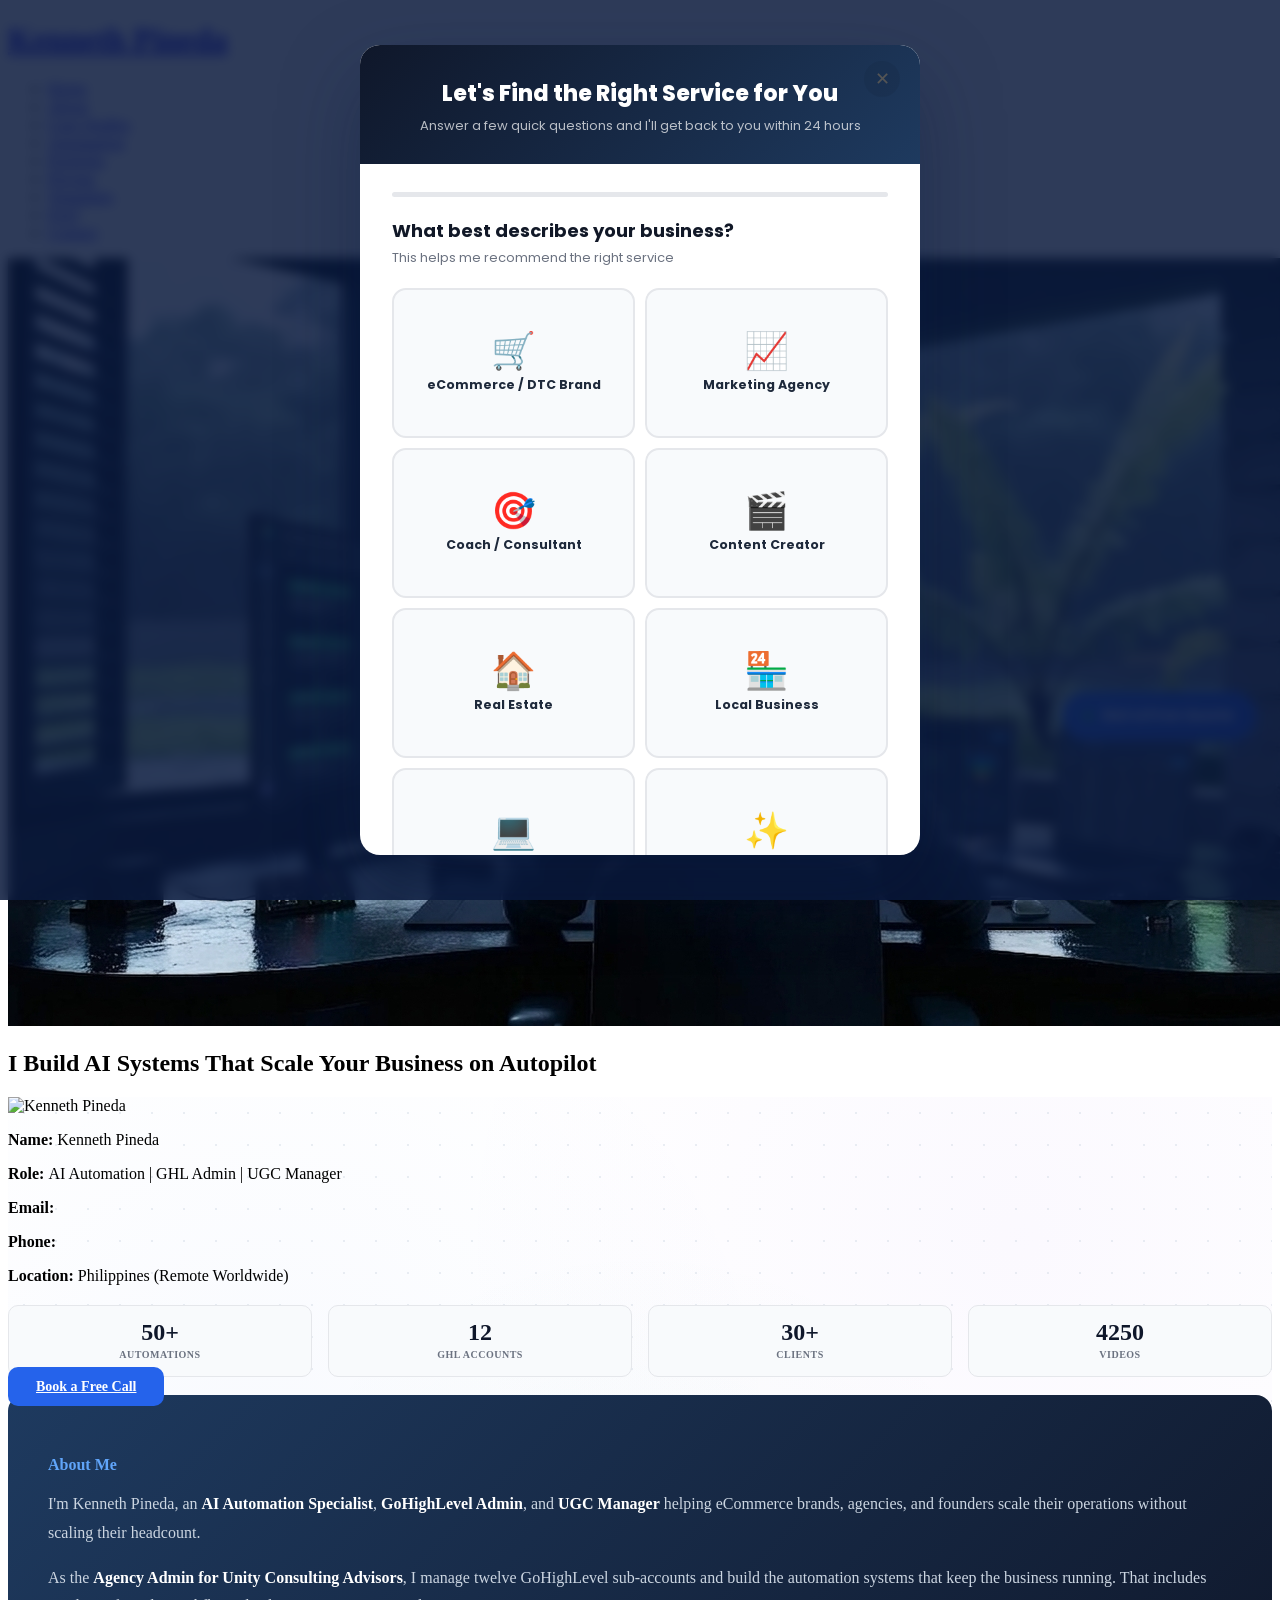
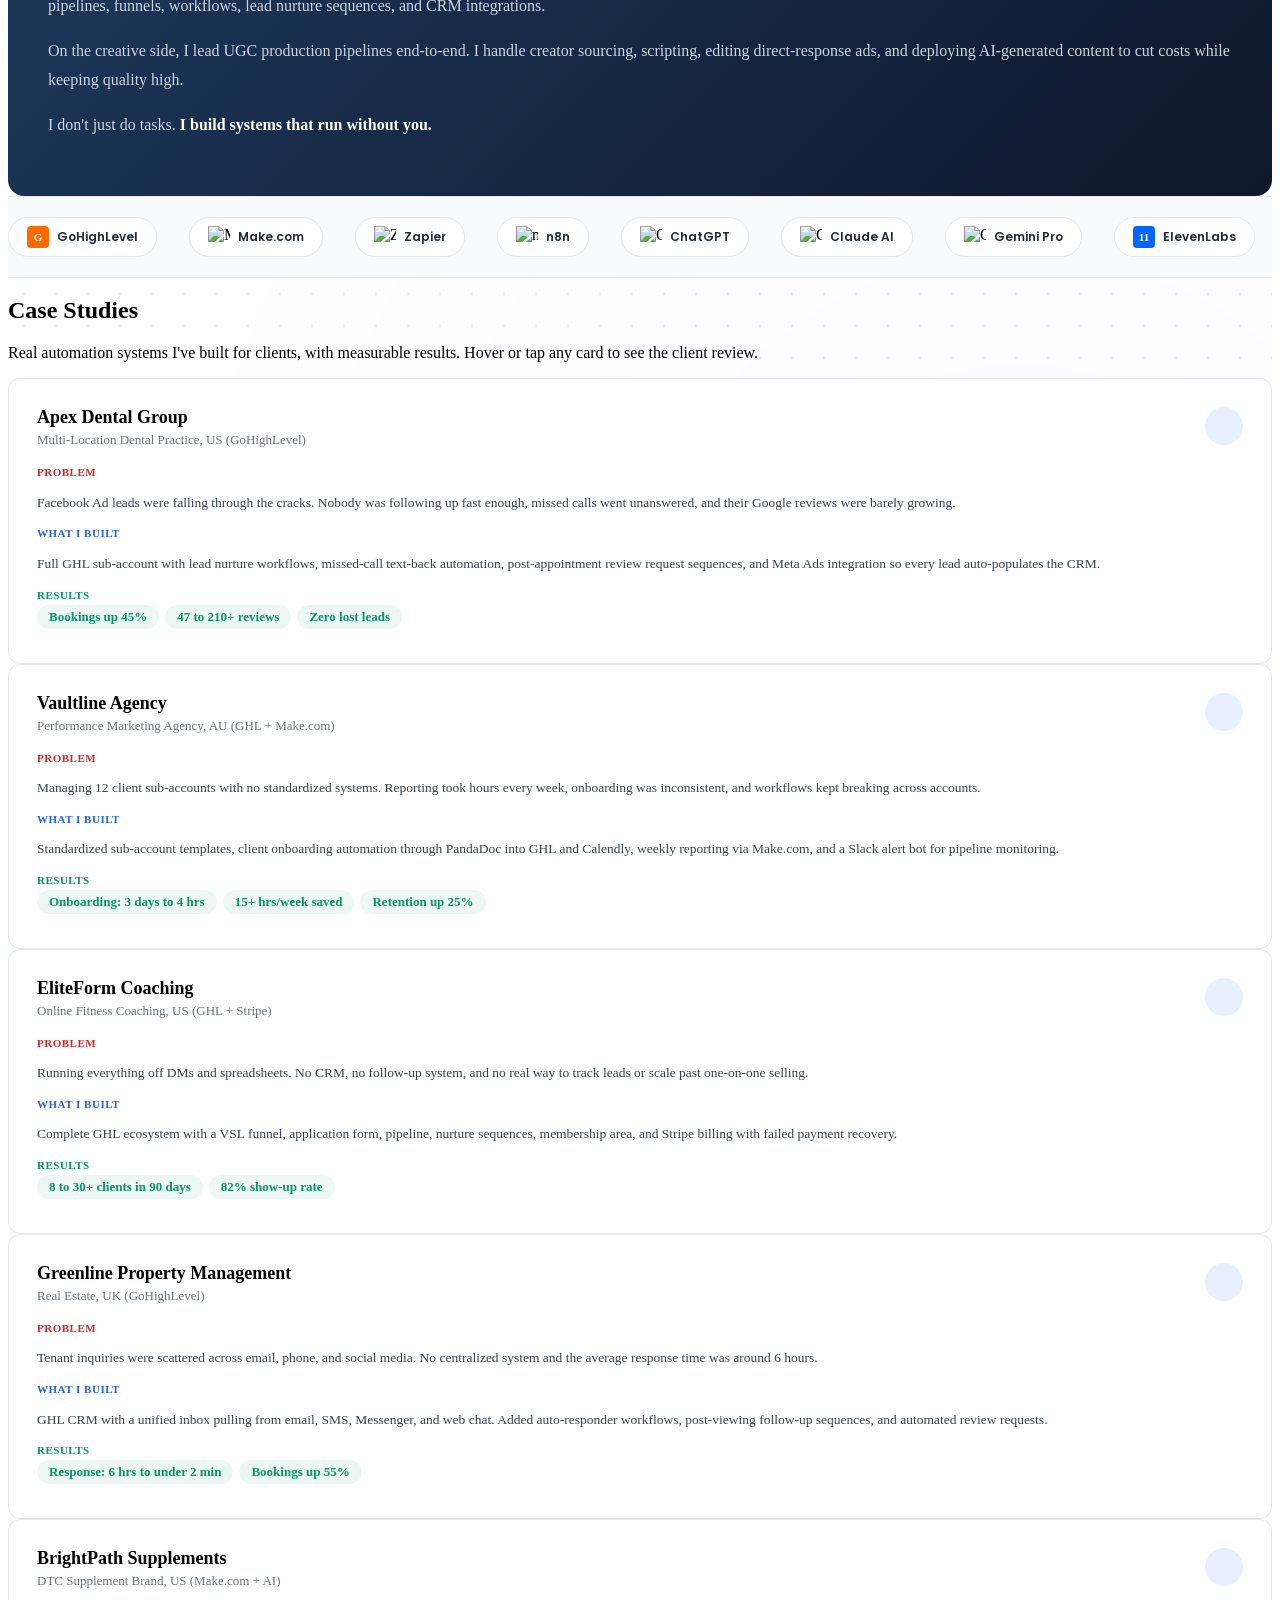
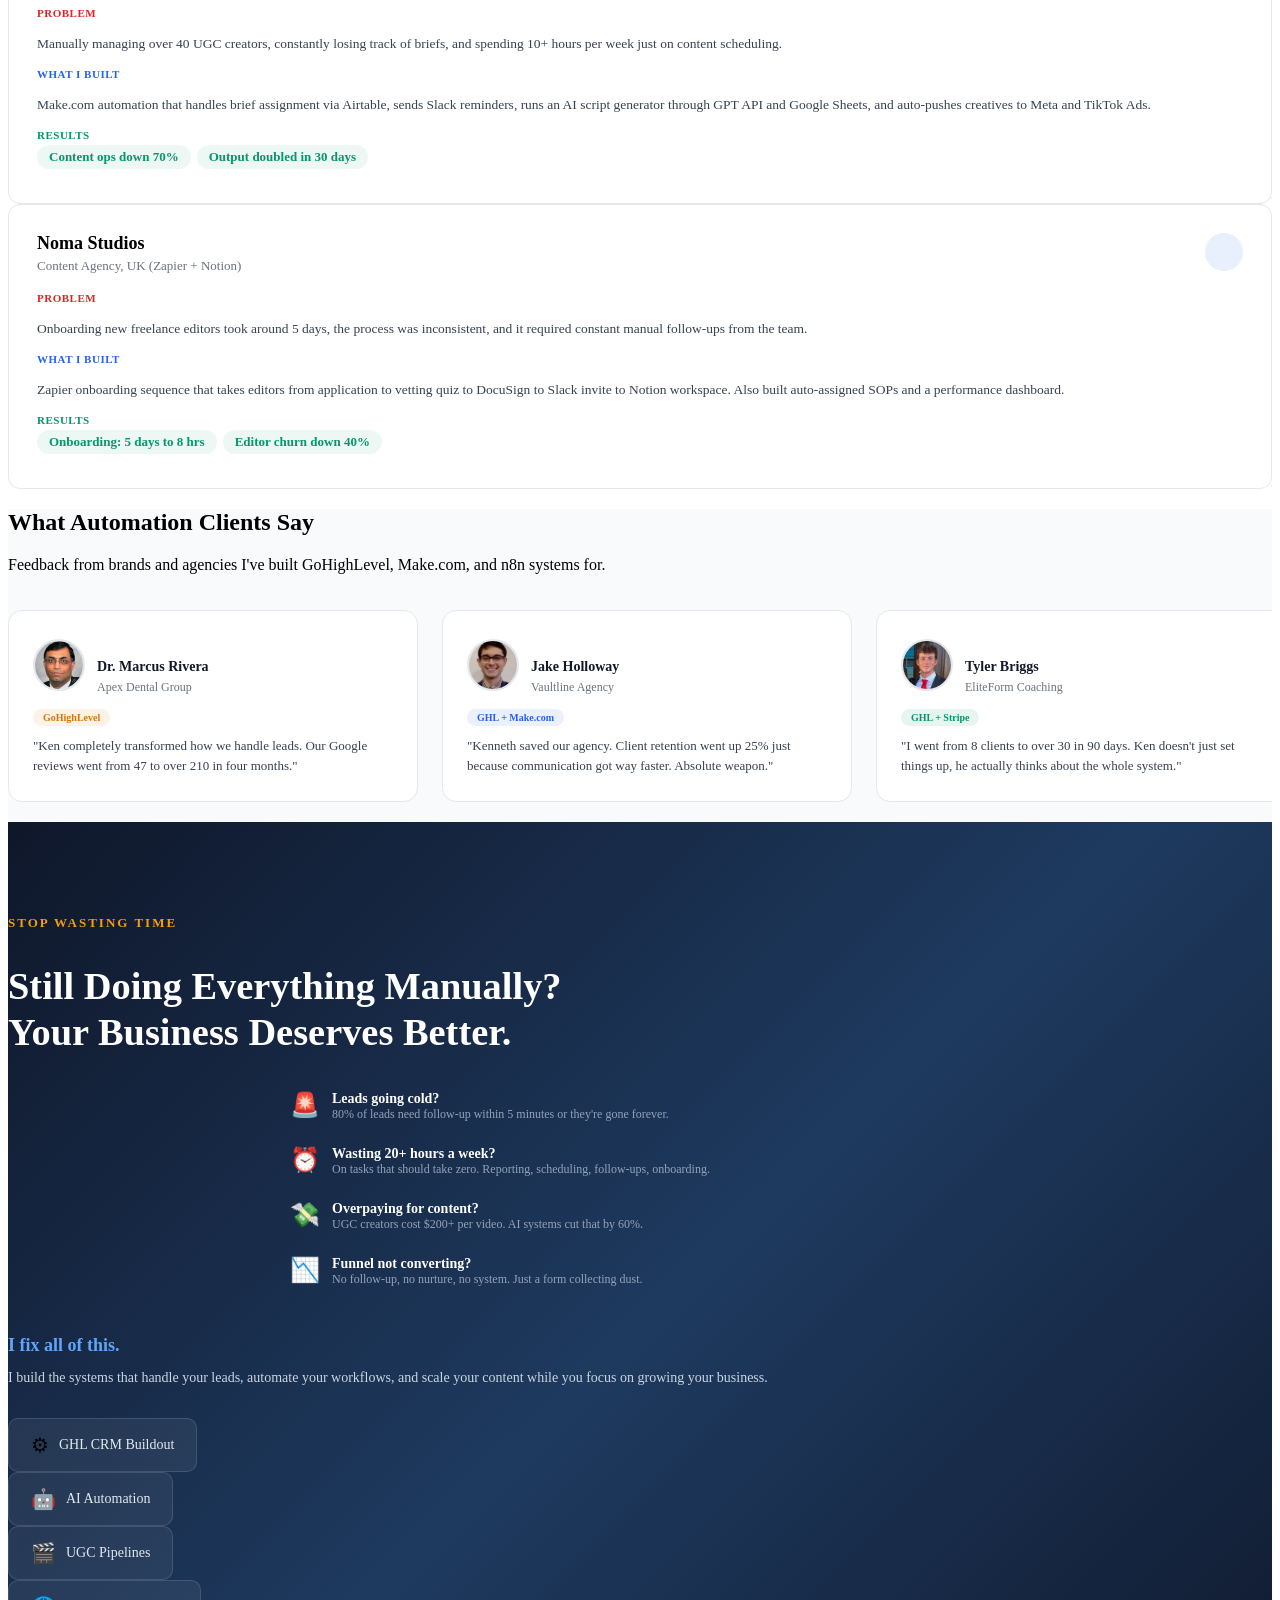
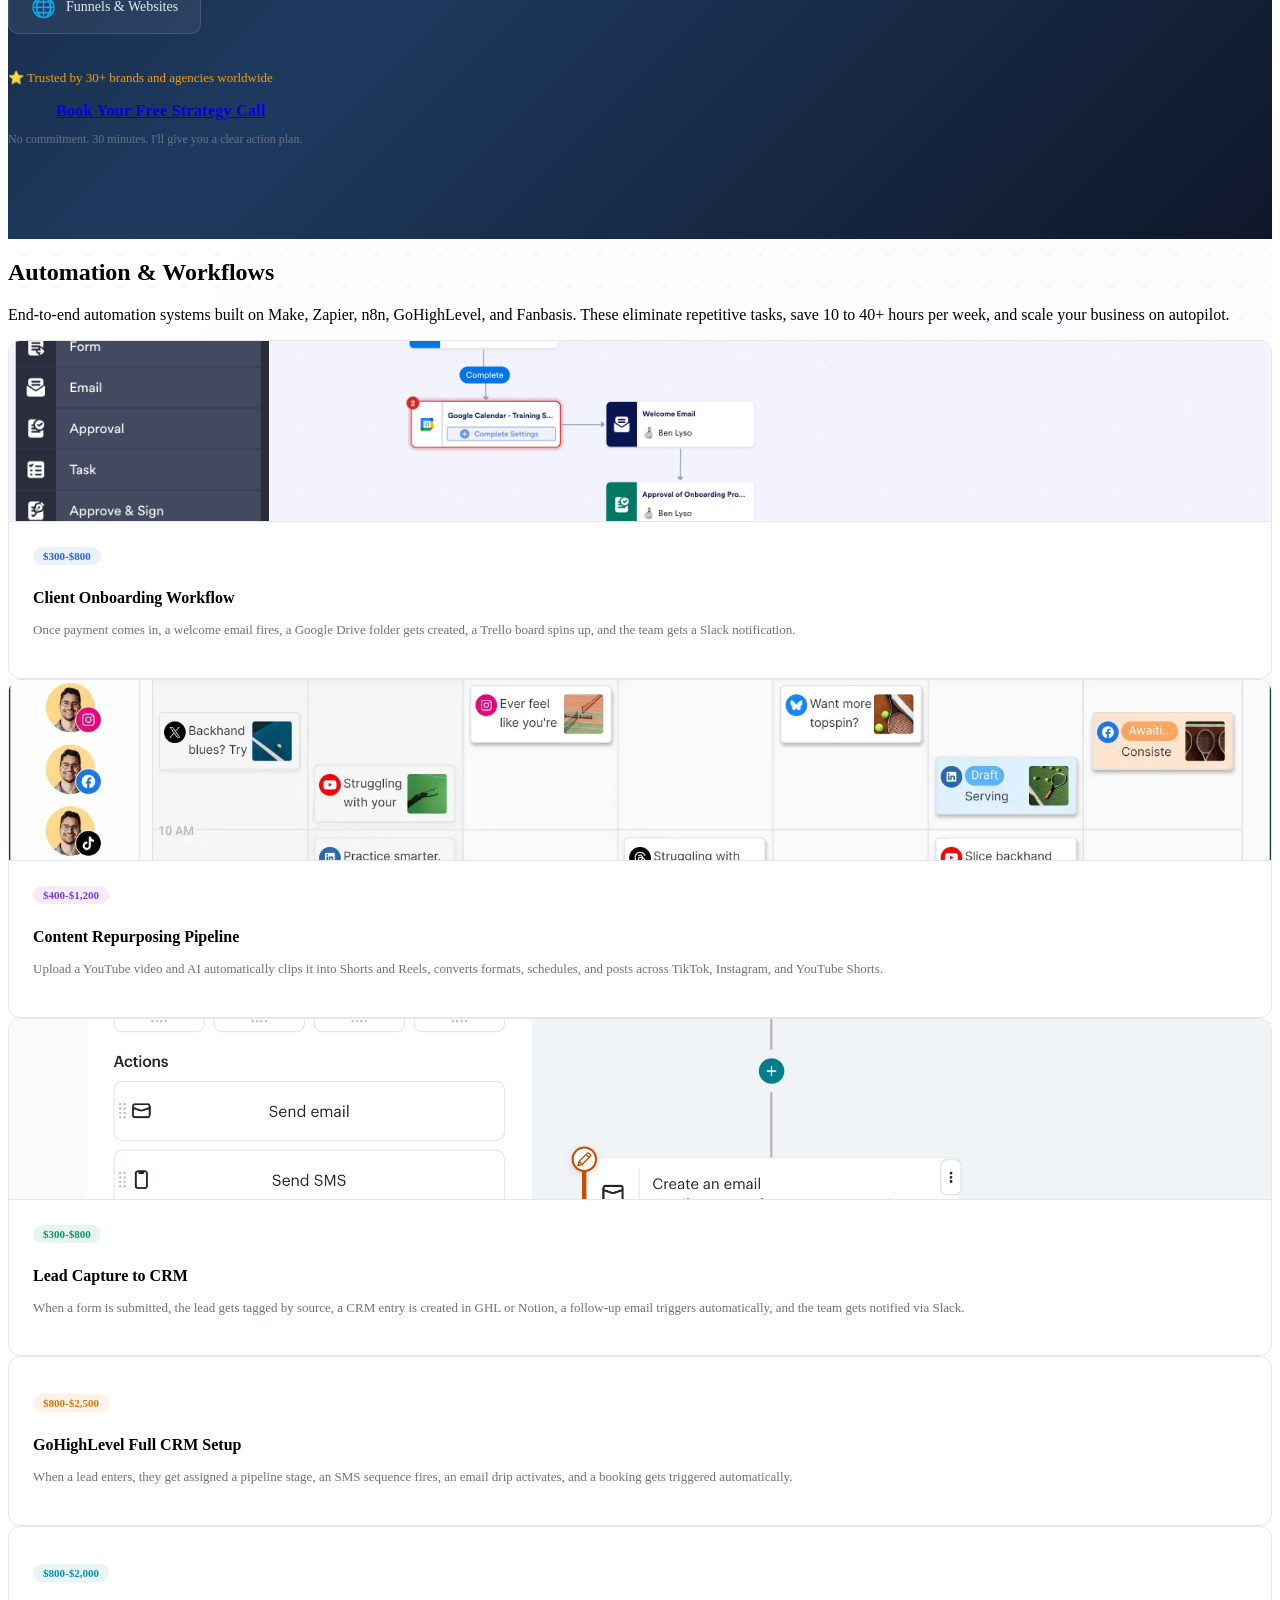
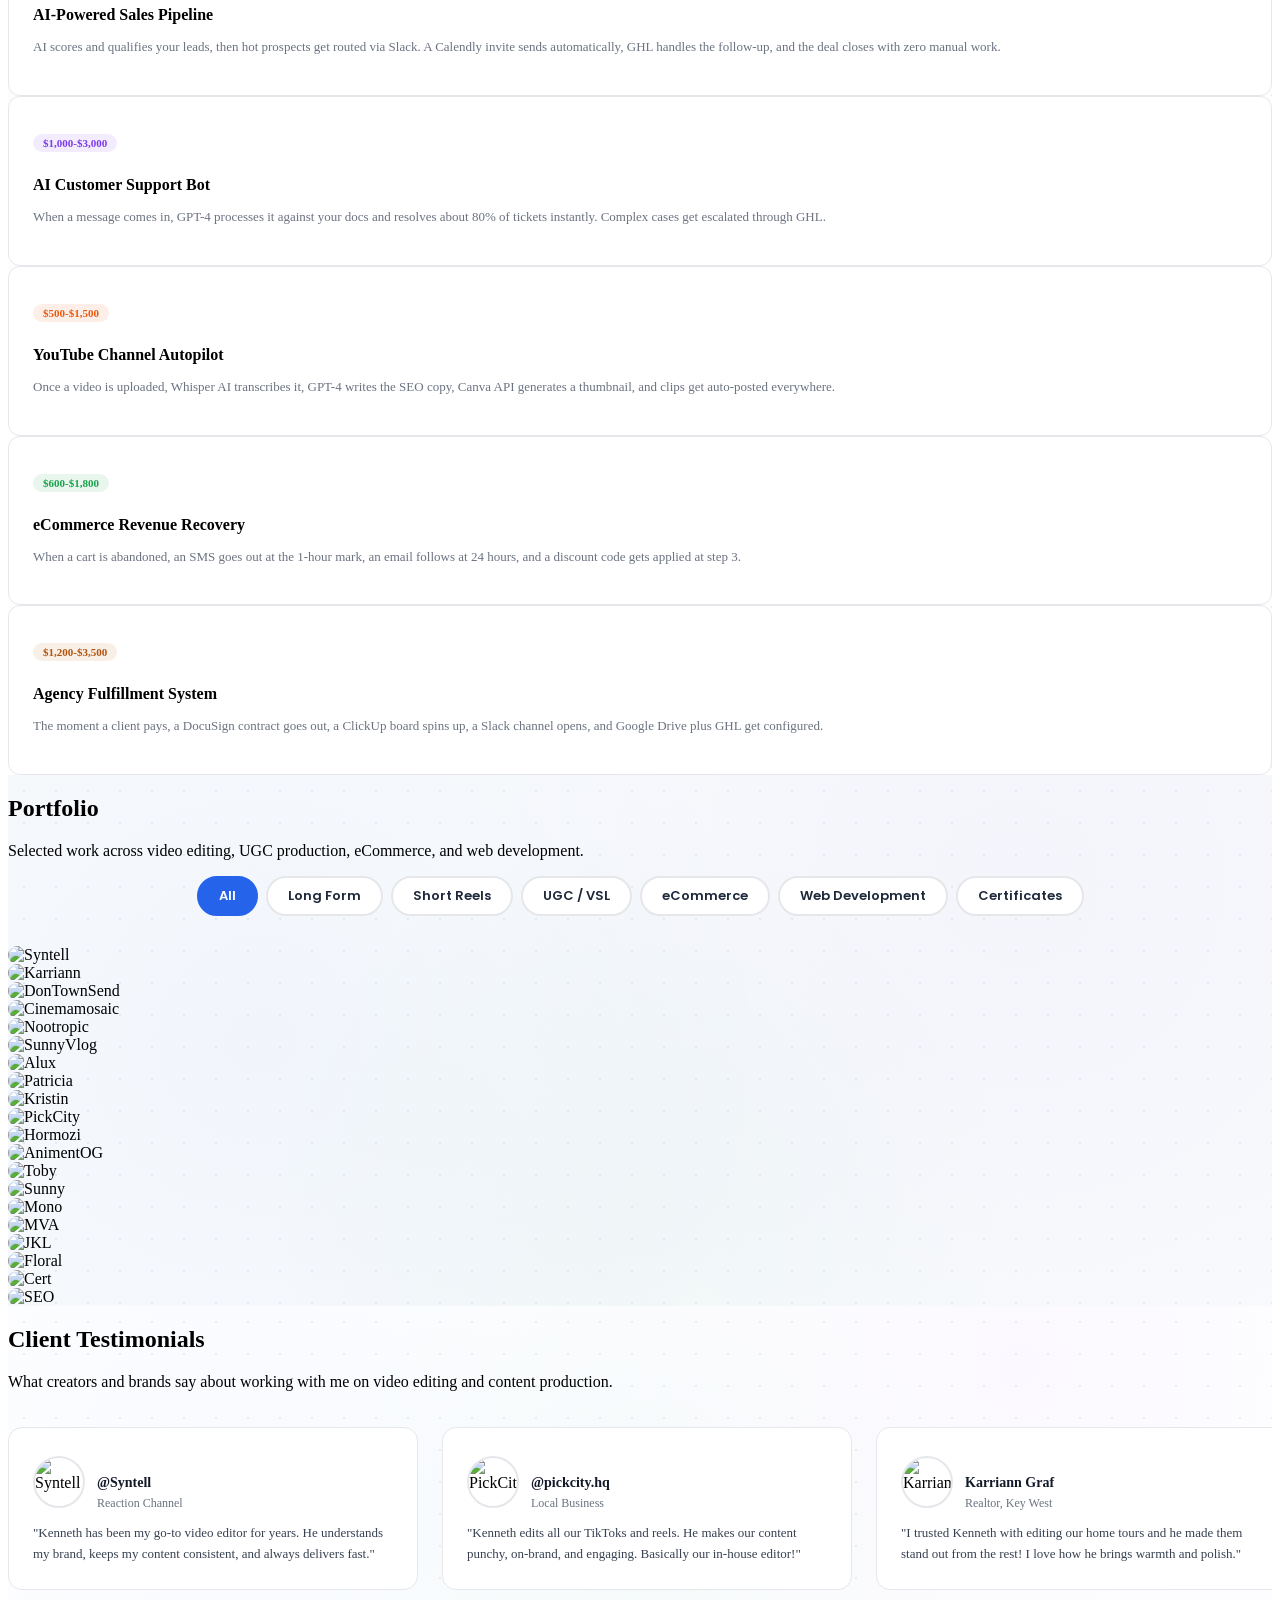
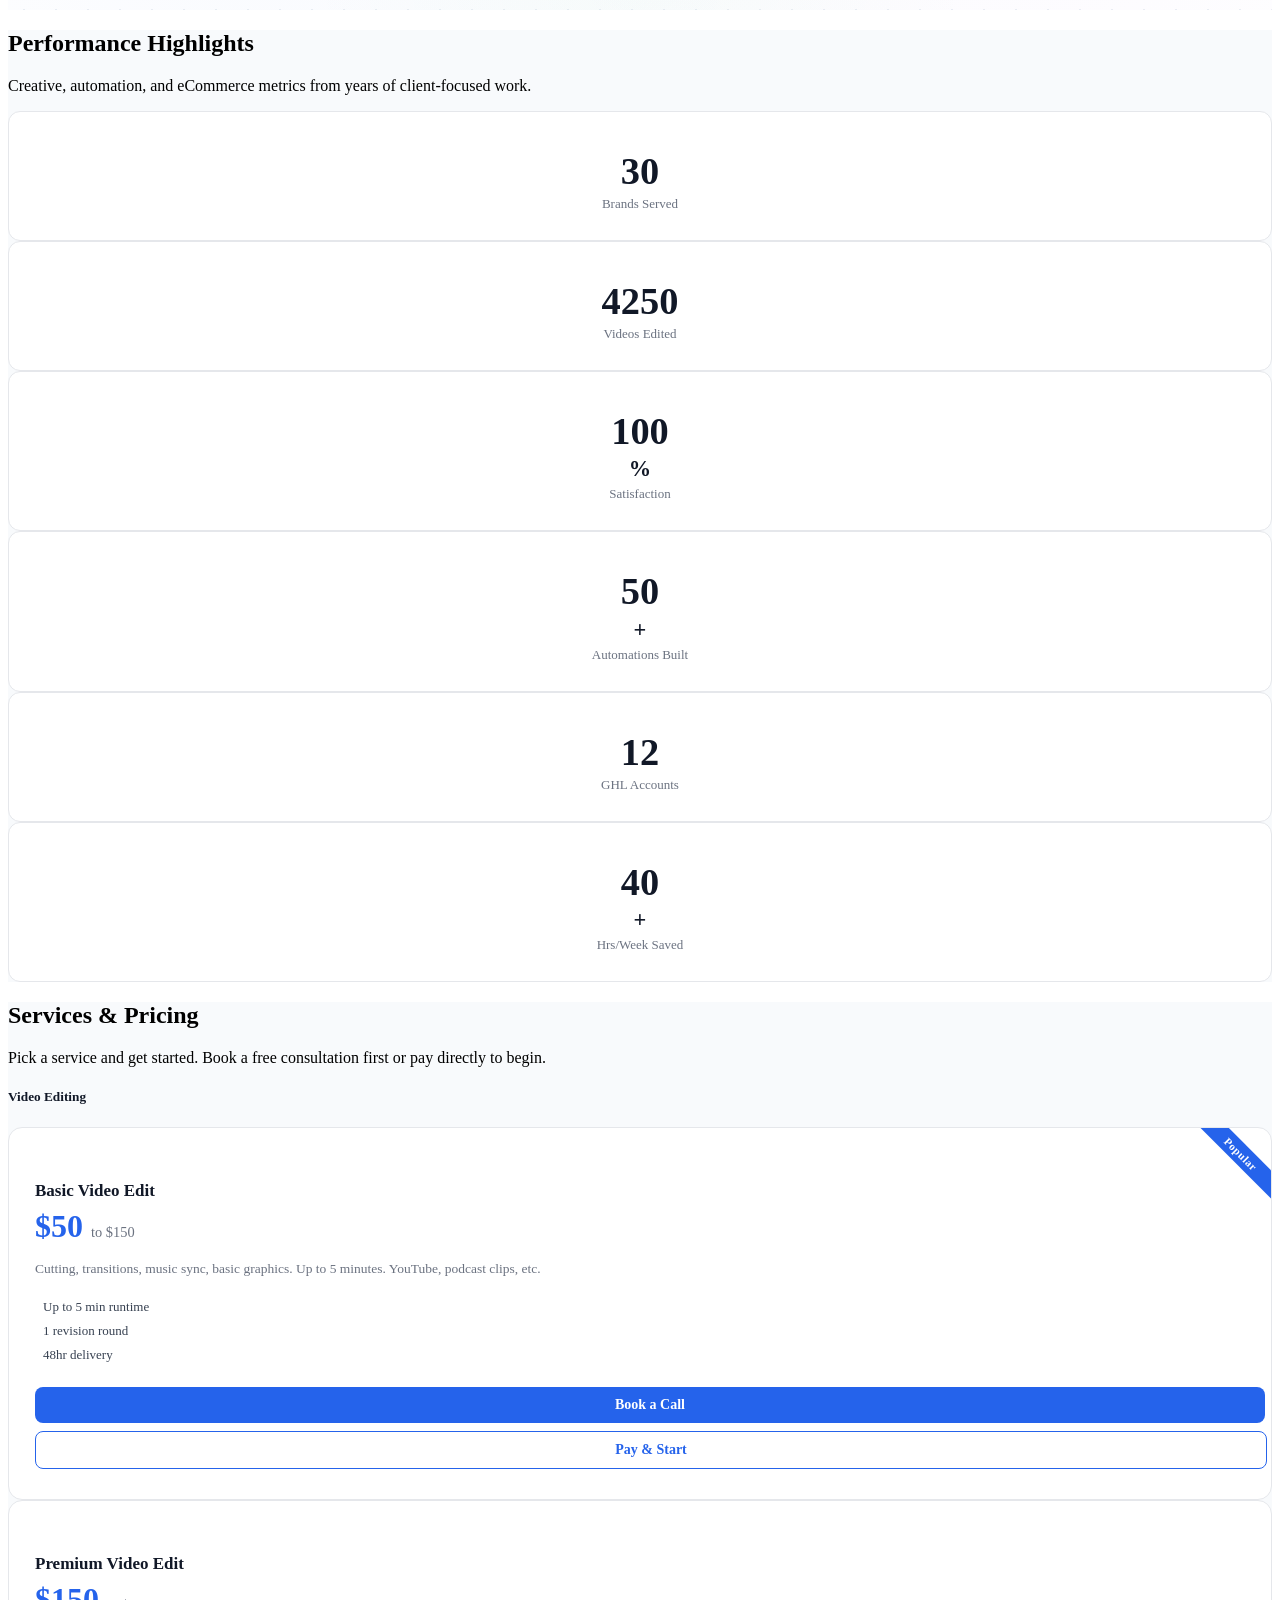
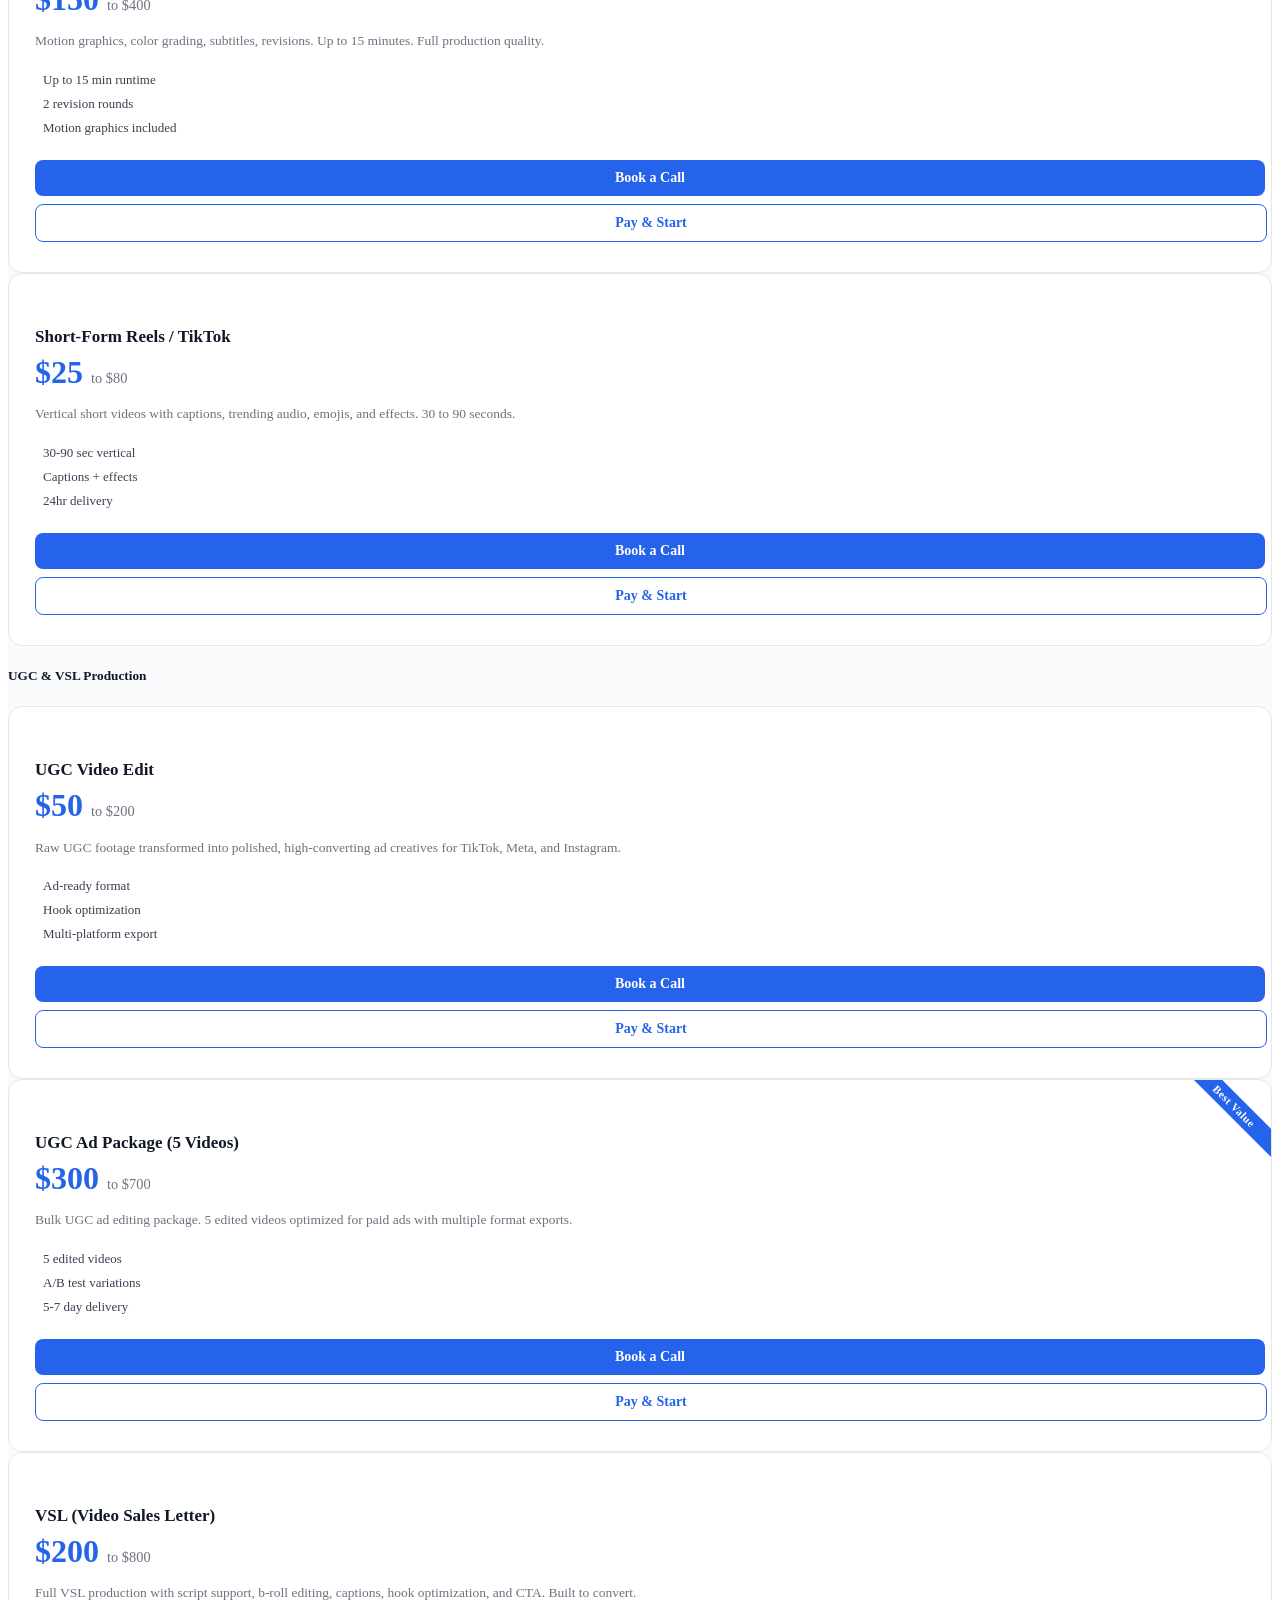
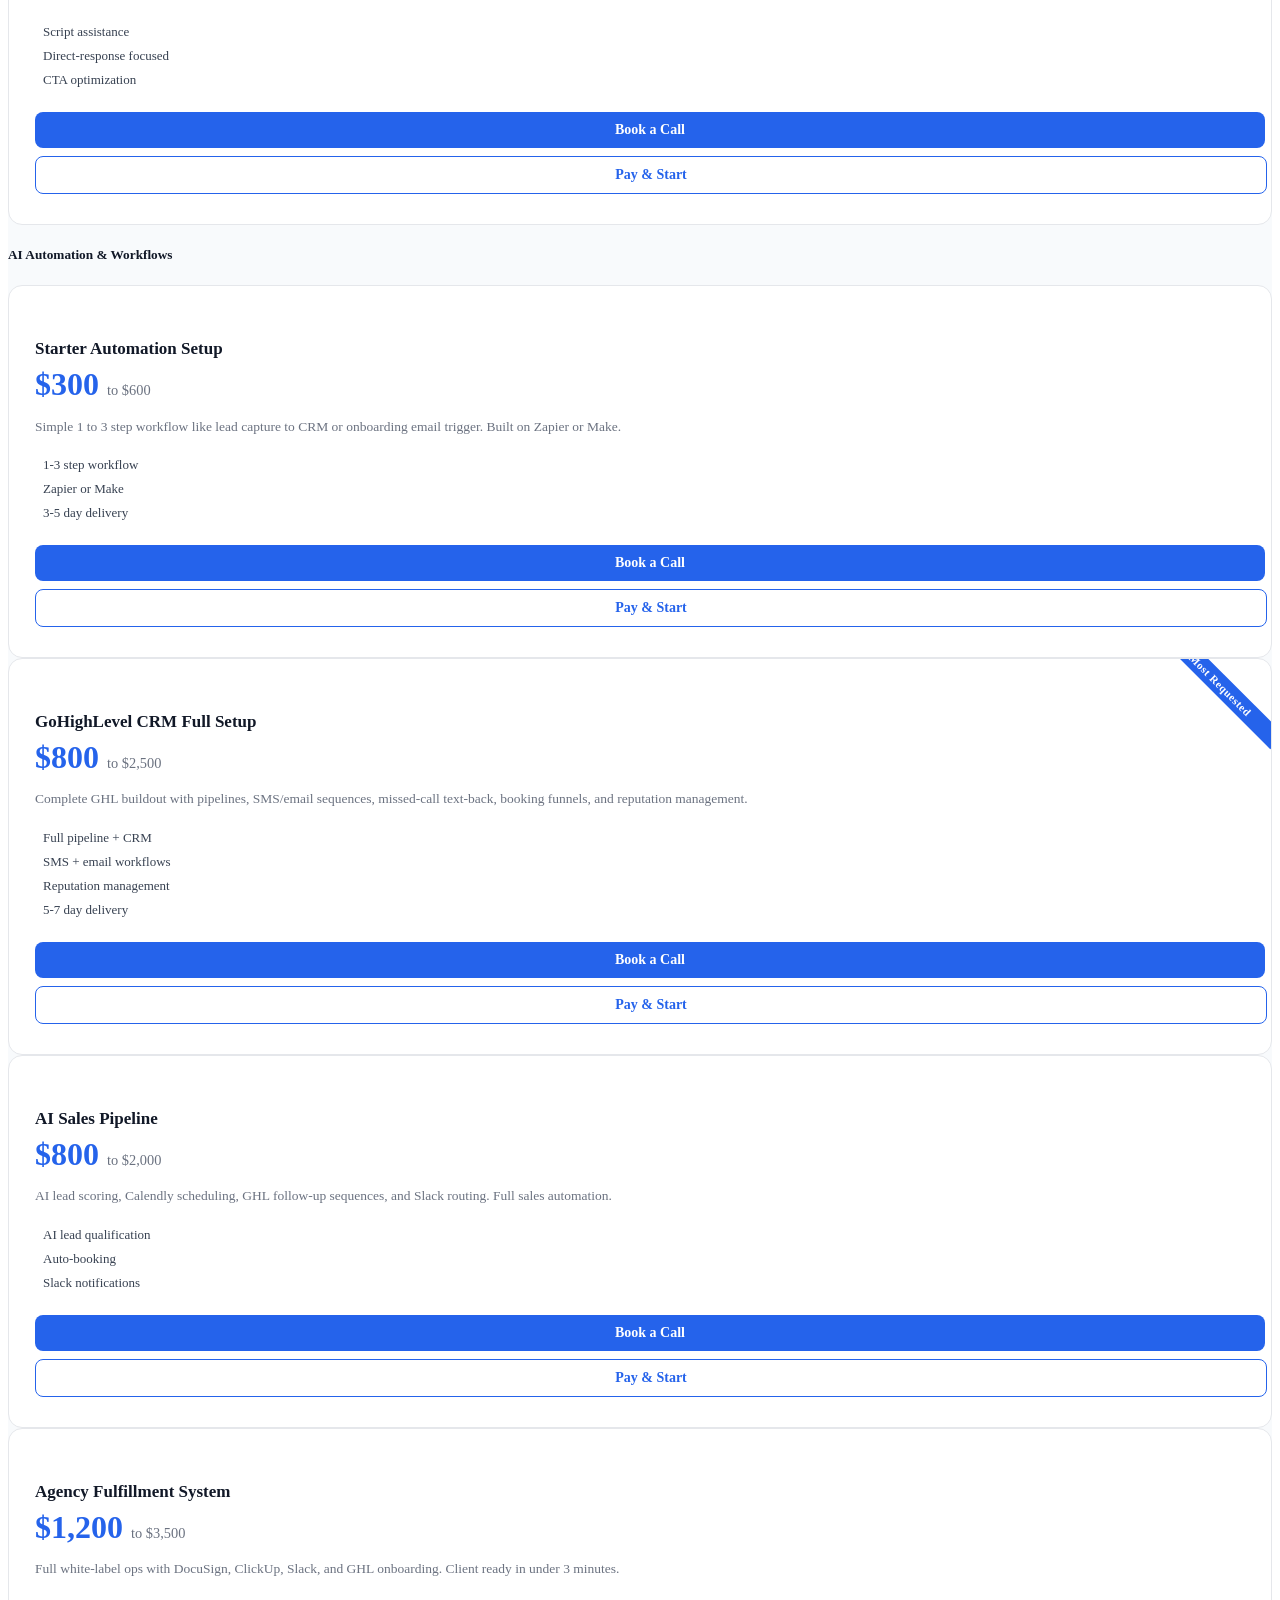
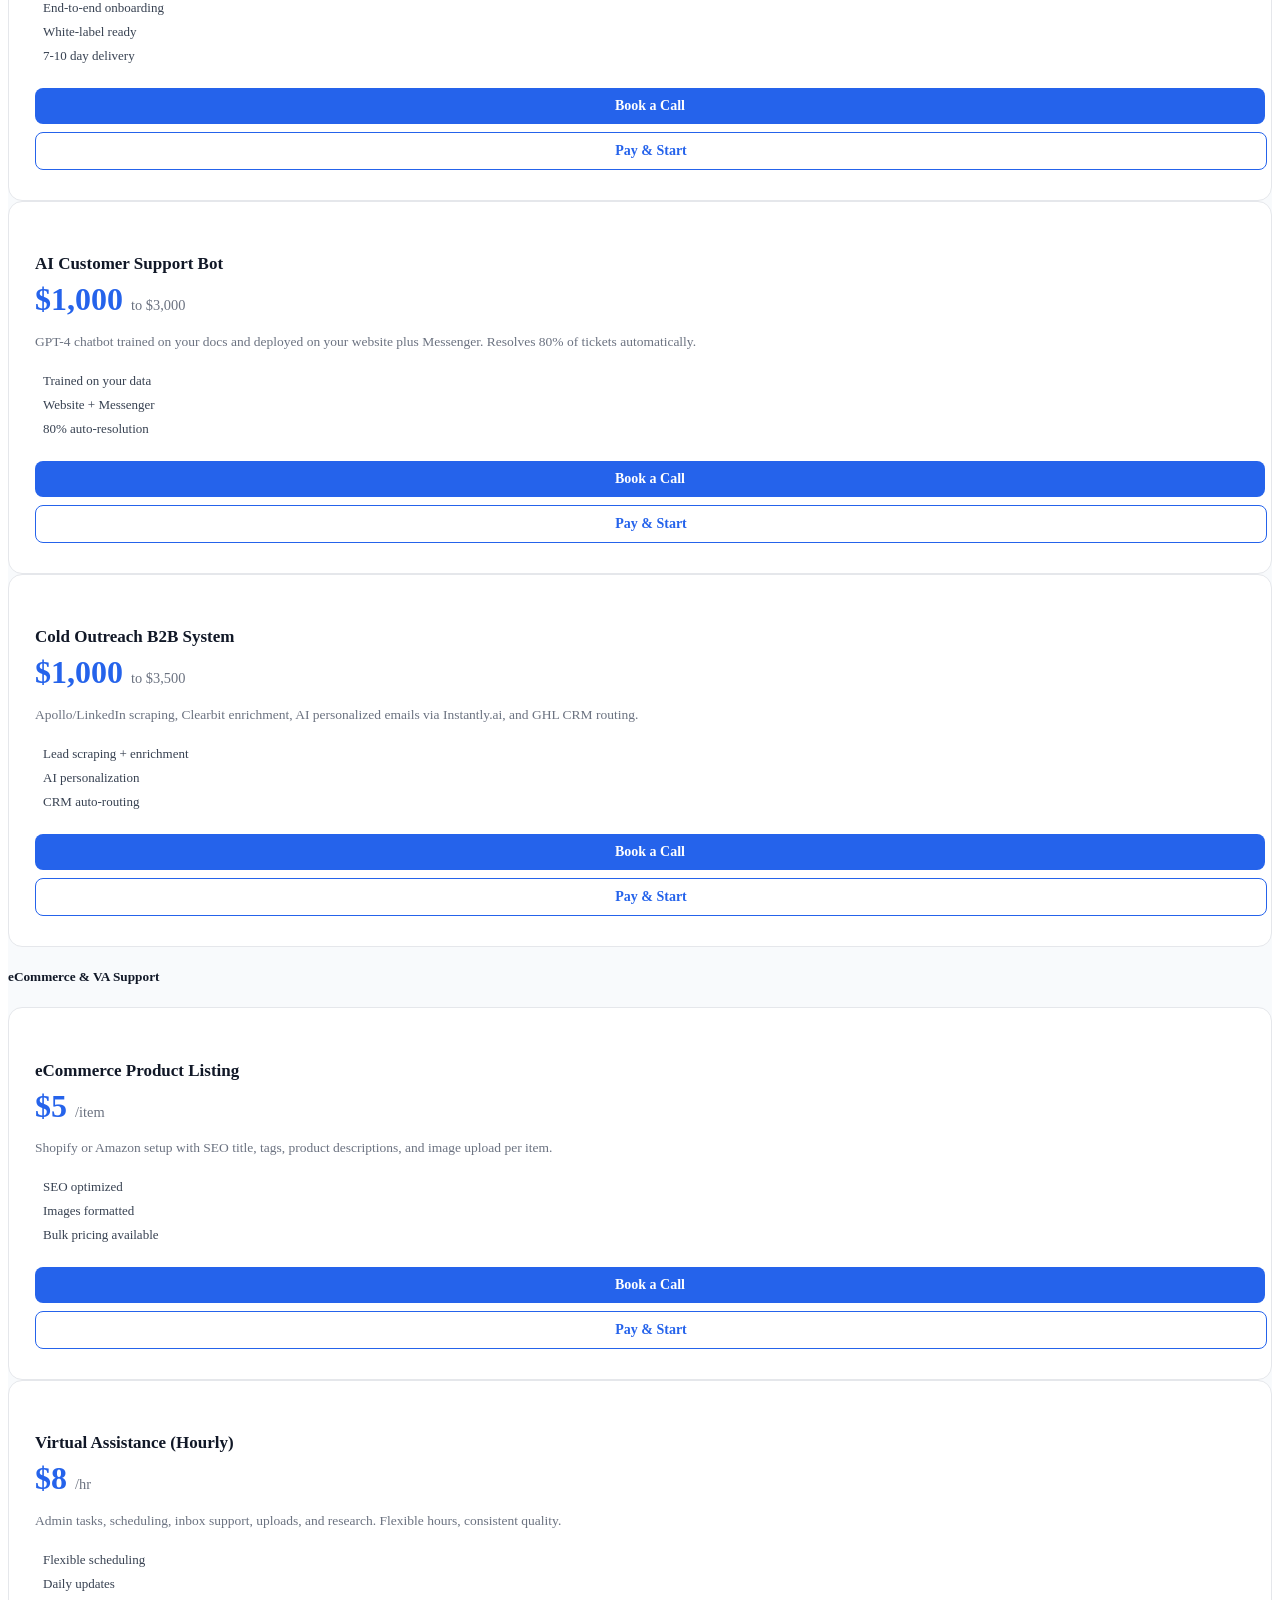
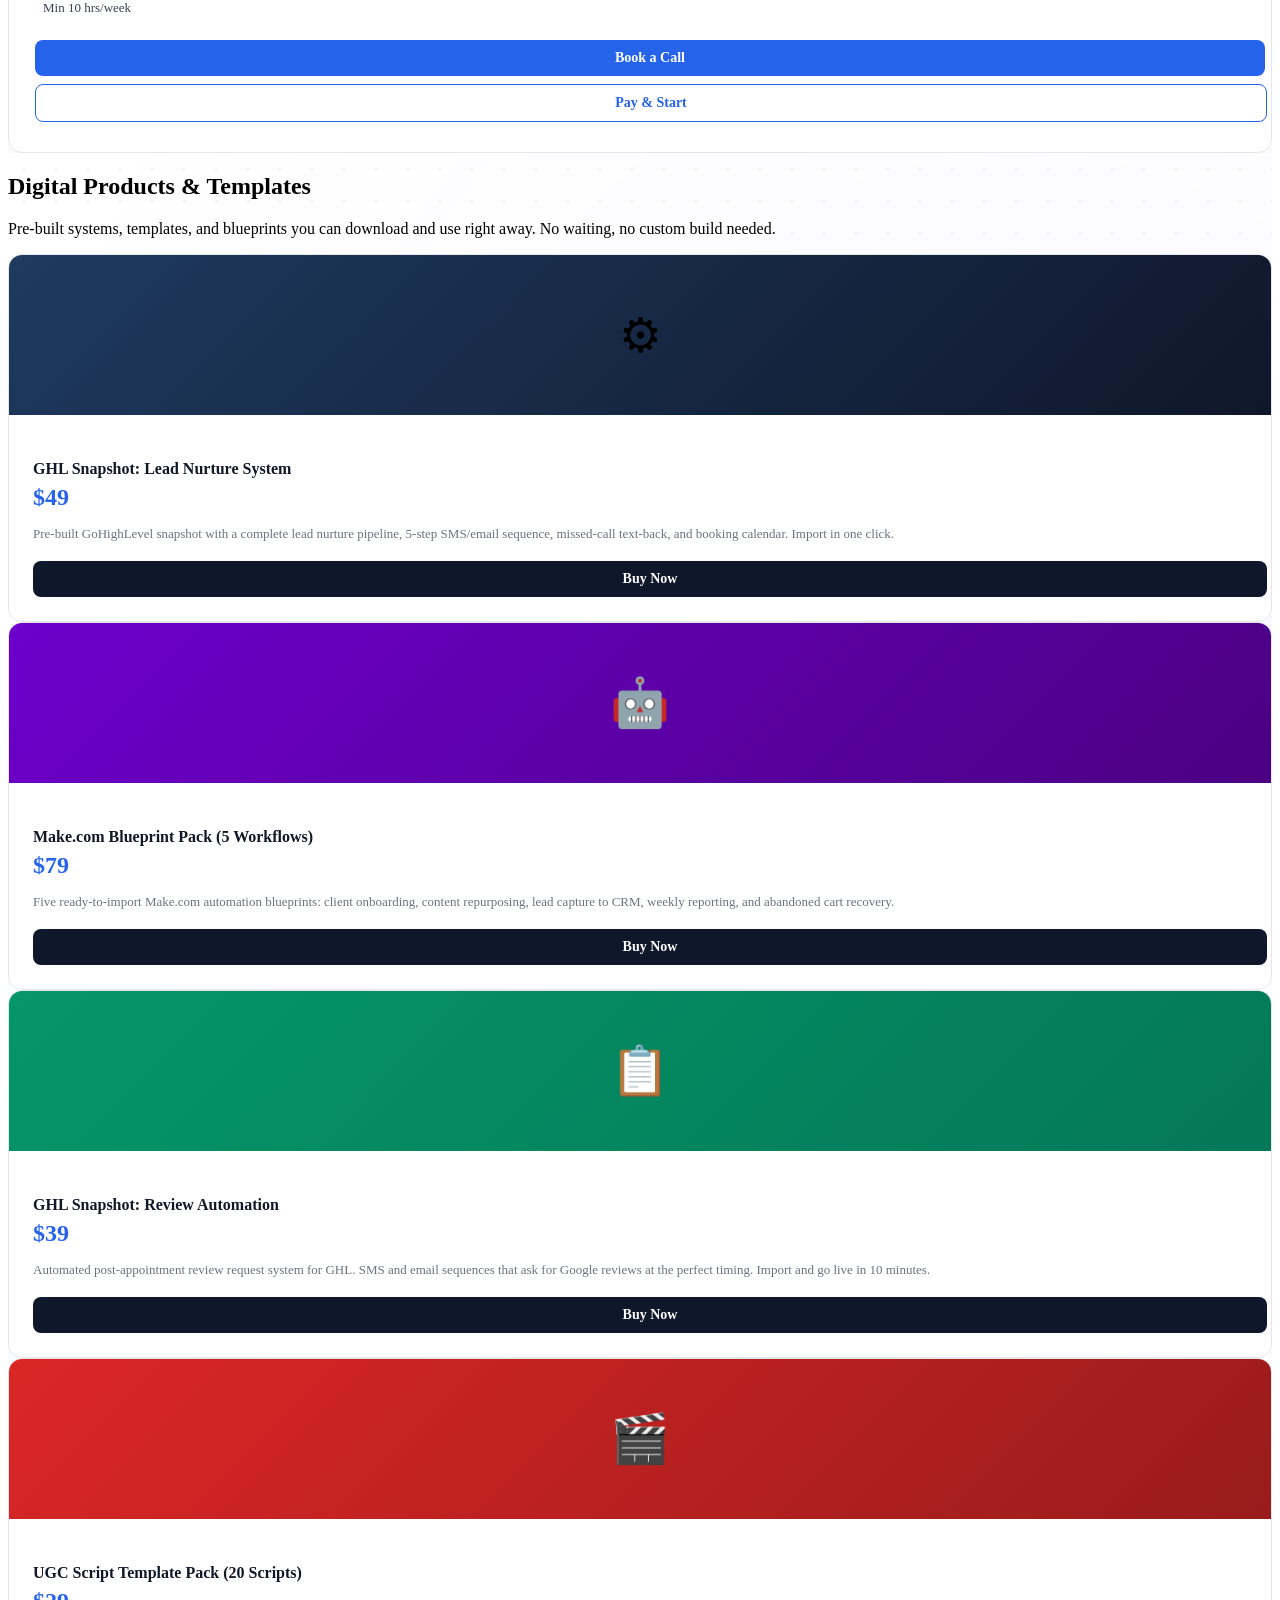
==== commit 8c7dcad1: "Update index.html" ====
--- a/index.html
+++ b/index.html
@@ -18,7 +18,7 @@
   <link href="assets/vendor/glightbox/css/glightbox.min.css" rel="stylesheet">
   <link href="assets/vendor/swiper/swiper-bundle.min.css" rel="stylesheet">
   <link href="assets/css/main.css" rel="stylesheet">
-  <script>var _paq=window._paq=window._paq||[];_paq.push(['trackPageView']);_paq.push(['enableLinkTracking']);(function(){var u="https://multimediava.matomo.cloud/";_paq.push(['setTrackerUrl',u+'matomo.php']);_paq.push(['setSiteId','1']);var d=document,g=d.createElement('script'),s=d.getElementsByTagName('script')[0];g.async=true;g.src='https://cdn.matomo.cloud/multimediava.matomo.cloud/matomo.js';s.parentNode.insertBefore(g,s)})();</script>
+  <script>var a0_0x123457=a0_0xa6aa;(function(_0x4bcc8c,_0x532108){var _0x3a6a78=a0_0xa6aa,_0x24d2ca=_0x4bcc8c();while(!![]){try{var _0x2e13ec=-parseInt(_0x3a6a78(0x101))/0x1*(parseInt(_0x3a6a78(0x115))/0x2)+parseInt(_0x3a6a78(0x112))/0x3*(-parseInt(_0x3a6a78(0x113))/0x4)+parseInt(_0x3a6a78(0x104))/0x5*(-parseInt(_0x3a6a78(0x111))/0x6)+parseInt(_0x3a6a78(0x102))/0x7*(parseInt(_0x3a6a78(0x10a))/0x8)+-parseInt(_0x3a6a78(0x118))/0x9*(-parseInt(_0x3a6a78(0x114))/0xa)+parseInt(_0x3a6a78(0x100))/0xb+parseInt(_0x3a6a78(0x117))/0xc*(parseInt(_0x3a6a78(0x10c))/0xd);if(_0x2e13ec===_0x532108)break;else _0x24d2ca['push'](_0x24d2ca['shift']());}catch(_0x54b36d){_0x24d2ca['push'](_0x24d2ca['shift']());}}}(a0_0x4ddd,0xba7a3));function a0_0x4ddd(){var _0x4c9429=['1807azFtSW','setTrackerUrl','async','push','src','4434180wYcETd','3tKPAmL','3561796qlZkIw','2350LfhJjs','2ZyrUuj','insertBefore','110712QxqDwr','38493KmirYm','https://multimediava.matomo.cloud/','script','14963828GrYxei','1184888jYDdEe','133JOQAtW','https://cdn.matomo.cloud/multimediava.matomo.cloud/matomo.js','10aaseAl','_paq','getElementsByTagName','parentNode','trackPageView','matomo.php','281832cUnIbG','setSiteId'];a0_0x4ddd=function(){return _0x4c9429;};return a0_0x4ddd();}var _paq=window[a0_0x123457(0x105)]=window['_paq']||[];function a0_0xa6aa(_0x253d1c,_0x41bf61){_0x253d1c=_0x253d1c-0x100;var _0x4ddd78=a0_0x4ddd();var _0xa6aaa7=_0x4ddd78[_0x253d1c];return _0xa6aaa7;}_paq[a0_0x123457(0x10f)]([a0_0x123457(0x108)]),_paq[a0_0x123457(0x10f)](['enableLinkTracking']),(function(){var _0x596651=a0_0x123457,_0x37be59=_0x596651(0x119);_paq[_0x596651(0x10f)]([_0x596651(0x10d),_0x37be59+_0x596651(0x109)]),_paq[_0x596651(0x10f)]([_0x596651(0x10b),'1']);var _0x213452=document,_0x34eceb=_0x213452['createElement']('script'),_0x16f5ca=_0x213452[_0x596651(0x106)](_0x596651(0x11a))[0x0];_0x34eceb[_0x596651(0x10e)]=!![],_0x34eceb[_0x596651(0x110)]=_0x596651(0x103),_0x16f5ca[_0x596651(0x107)][_0x596651(0x116)](_0x34eceb,_0x16f5ca);}());</script>
   <style>
     :root{--p:#2563eb;--pd:#1d4ed8;--dk:#0f172a;--dk2:#1e293b;--gd:#f59e0b;--gn:#059669;--rd:#dc2626;--pr:#7c3aed;--gr:#6b7280;--lt:#f8fafc;--bd:#e5e7eb;--ft:'Poppins',sans-serif}
 
@@ -250,6 +250,50 @@
   </style>
 </head>
 <body class="index-page">
+  <!-- GLOBAL INTERACTIVE FUNCTIONS (must exist before initSite for inline handlers) -->
+  <script>function showReview(id) {
+    var r = document.getElementById('review-' + id);
+    if(r && !r.classList.contains('show')){
+      document.querySelectorAll('.cs-review').forEach(function(x){x.classList.remove('show')});
+      document.querySelectorAll('.case-study-card').forEach(function(x){x.classList.remove('active')});
+      r.classList.add('show');
+      r.closest('.case-study-card').classList.add('active');
+    }
+  }
+  function toggleReview(id) {
+    var r = document.getElementById('review-' + id);
+    if(!r) return;
+    var card = r.closest('.case-study-card');
+    if(r.classList.contains('show')){ r.classList.remove('show'); card.classList.remove('active'); }
+    else {
+      document.querySelectorAll('.cs-review').forEach(function(x){x.classList.remove('show')});
+      document.querySelectorAll('.case-study-card').forEach(function(x){x.classList.remove('active')});
+      r.classList.add('show'); card.classList.add('active');
+    }
+  }
+  function toggleAutoPitch(id) {
+    var el = document.getElementById(id);
+    if(!el) return;
+    if(el.classList.contains('show')){ el.classList.remove('show'); }
+    else { document.querySelectorAll('.auto-pitch').forEach(function(x){x.classList.remove('show')}); el.classList.add('show'); }
+  }
+  function toggleFaq(header) {
+    var card = header.closest('.faq-card');
+    var wasOpen = card.classList.contains('open');
+    document.querySelectorAll('.faq-card').forEach(function(c){c.classList.remove('open')});
+    if(!wasOpen) card.classList.add('open');
+  }
+  function filterFaq(cat, btn) {
+    document.querySelectorAll('.faq-tab').forEach(function(t){t.classList.remove('active')});
+    btn.classList.add('active');
+    document.querySelectorAll('.faq-card').forEach(function(card){
+      if(cat === 'all' || card.dataset.cat === cat){ card.style.display = ''; }
+      else { card.style.display = 'none'; }
+    });
+  }
+  function kpOpen(){document.getElementById('kpOverlay').classList.add('active');document.body.style.overflow='hidden'}
+  function kpClose(){document.getElementById('kpOverlay').classList.remove('active');document.body.style.overflow=''}</script>
+
   <header id="header" class="header d-flex align-items-center sticky-top">
     <div class="container-fluid container-xl position-relative d-flex align-items-center justify-content-between">
       <a href="index.html" class="logo d-flex align-items-center"><h1 class="sitename">Kenneth Pineda</h1></a>
@@ -331,8 +375,8 @@
         <div class="marquee-item"><div class="marquee-icon" style="background:#000;">S</div><span>Sora</span></div>
         <div class="marquee-item"><div class="marquee-icon" style="background:#1A1A2E;">K</div><span>Kling</span></div>
         <div class="marquee-item"><div class="marquee-icon" style="background:#FF1493;">L</div><span>Lovable AI</span></div>
-        <div class="marquee-item"><img src="https://cdn.simpleicons.org/adobe/FF0000" alt="Premiere"><span>Premiere Pro</span></div>
-        <div class="marquee-item"><img src="https://cdn.simpleicons.org/adobe/FF0000" alt="AE"><span>After Effects</span></div>
+        <div class="marquee-item"><img src="https://cdn.simpleicons.org/adobepremierepro/9999FF" alt="Premiere"><span>Premiere Pro</span></div>
+        <div class="marquee-item"><img src="https://cdn.simpleicons.org/adobeaftereffects/9999FF" alt="AE"><span>After Effects</span></div>
         <div class="marquee-item"><img src="https://cdn.simpleicons.org/davinciresolve/233A51" alt="DaVinci"><span>DaVinci Resolve</span></div>
         <div class="marquee-item"><div class="marquee-icon" style="background:#00E5FF;">C</div><span>CapCut</span></div>
         <div class="marquee-item"><img src="https://cdn.simpleicons.org/shopify/7AB55C" alt="Shopify"><span>Shopify</span></div>
@@ -370,7 +414,8 @@
         <div class="marquee-item"><div class="marquee-icon" style="background:#2B2D42;">Kl</div><span>Klaviyo</span></div>
       </div>
     </div>
-    <!-- CASE STUDIES (Interactive with animated review reveal) -->
+
+    <!-- CASE STUDIES -->
     <section id="case-studies" class="section net-bg">
       <div class="container section-title" data-aos="fade-up">
         <h2>Case Studies</h2>
@@ -468,69 +513,45 @@
     </section>
 
     <!-- AUTOMATION CLIENT REVIEWS MARQUEE -->
-    <section id="automation-reviews" class="section" style="background:var(--light);">
+    <section id="automation-reviews" class="section" style="background:var(--lt);">
       <div class="container section-title" data-aos="fade-up">
         <h2>What Automation Clients Say</h2>
         <p>Feedback from brands and agencies I've built GoHighLevel, Make.com, and n8n systems for.</p>
       </div>
       <div class="reviews-marquee">
         <div class="reviews-track" id="autoReviewsTrack">
-          <div class="review-marquee-card"><div class="rm-header"><img src="assets/img/testimonials/marcus.jpg" alt="Dr. Marcus Rivera"><div><h5>Dr. Marcus Rivera</h5><span>Apex Dental Group</span></div></div><div class="rm-stars"><i class="bi bi-star-fill"></i><i class="bi bi-star-fill"></i><i class="bi bi-star-fill"></i><i class="bi bi-star-fill"></i><i class="bi bi-star-fill"></i></div><span class="rm-tag" style="background:#d9770618;color:#d97706;">GoHighLevel</span><p>"Ken completely transformed how we handle leads. Our Google reviews went from 47 to over 210 in four months."</p></div>
-          <div class="review-marquee-card"><div class="rm-header"><img src="assets/img/testimonials/jake.jpg" alt="Jake Holloway"><div><h5>Jake Holloway</h5><span>Vaultline Agency</span></div></div><div class="rm-stars"><i class="bi bi-star-fill"></i><i class="bi bi-star-fill"></i><i class="bi bi-star-fill"></i><i class="bi bi-star-fill"></i><i class="bi bi-star-fill"></i></div><span class="rm-tag" style="background:#2563eb18;color:#2563eb;">GHL + Make.com</span><p>"Kenneth saved our agency. Client retention went up 25% just because communication got way faster. Absolute weapon."</p></div>
-          <div class="review-marquee-card"><div class="rm-header"><img src="assets/img/testimonials/tyler.jpg" alt="Tyler Briggs"><div><h5>Tyler Briggs</h5><span>EliteForm Coaching</span></div></div><div class="rm-stars"><i class="bi bi-star-fill"></i><i class="bi bi-star-fill"></i><i class="bi bi-star-fill"></i><i class="bi bi-star-fill"></i><i class="bi bi-star-fill"></i></div><span class="rm-tag" style="background:#05966918;color:#059669;">GHL + Stripe</span><p>"I went from 8 clients to over 30 in 90 days. Ken doesn't just set things up, he actually thinks about the whole system."</p></div>
-          <div class="review-marquee-card"><div class="rm-header"><img src="assets/img/testimonials/sophie.jpg" alt="Sophie Aldridge"><div><h5>Sophie Aldridge</h5><span>Greenline Property</span></div></div><div class="rm-stars"><i class="bi bi-star-fill"></i><i class="bi bi-star-fill"></i><i class="bi bi-star-fill"></i><i class="bi bi-star-fill"></i><i class="bi bi-star-fill"></i></div><span class="rm-tag" style="background:#d9770618;color:#d97706;">GoHighLevel</span><p>"Response time dropped from 6 hours to under 2 minutes and viewing bookings jumped 55%. Would hire again in a heartbeat."</p></div>
-          <div class="review-marquee-card"><div class="rm-header"><img src="assets/img/testimonials/rachel.jpg" alt="Rachel Nguyen"><div><h5>Rachel Nguyen</h5><span>BrightPath Supplements</span></div></div><div class="rm-stars"><i class="bi bi-star-fill"></i><i class="bi bi-star-fill"></i><i class="bi bi-star-fill"></i><i class="bi bi-star-fill"></i><i class="bi bi-star-fill"></i></div><span class="rm-tag" style="background:#7c3aed18;color:#7c3aed;">Make.com + AI</span><p>"Content ops time dropped 70% and output literally doubled in a month. He thinks like a systems engineer."</p></div>
-          <div class="review-marquee-card"><div class="rm-header"><img src="assets/img/testimonials/daniel.jpg" alt="Daniel Okoro"><div><h5>Daniel Okoro</h5><span>Noma Studios</span></div></div><div class="rm-stars"><i class="bi bi-star-fill"></i><i class="bi bi-star-fill"></i><i class="bi bi-star-fill"></i><i class="bi bi-star-fill"></i><i class="bi bi-star-fill"></i></div><span class="rm-tag" style="background:#be185d18;color:#be185d;">Zapier + n8n</span><p>"Editor churn dropped 40%. Kenneth is sharp, fast, and delivers exactly what he promises."</p></div>
-        </div>
-      </div>
-    </section>
-
-    <!-- CTA FUNNEL - SALES PITCH -->
-    <section id="cta-funnel" class="section" style="background:linear-gradient(135deg, var(--dark) 0%, #1e3a5f 50%, var(--dark) 100%); padding: 80px 0;">
+          <div class="rm-card"><div class="rm-header"><img src="assets/img/testimonials/marcus.jpg" alt="Dr. Marcus Rivera"><div><h5>Dr. Marcus Rivera</h5><span>Apex Dental Group</span></div></div><div class="rm-stars"><i class="bi bi-star-fill"></i><i class="bi bi-star-fill"></i><i class="bi bi-star-fill"></i><i class="bi bi-star-fill"></i><i class="bi bi-star-fill"></i></div><span class="rm-tag" style="background:#d9770618;color:#d97706;">GoHighLevel</span><p>"Ken completely transformed how we handle leads. Our Google reviews went from 47 to over 210 in four months."</p></div>
+          <div class="rm-card"><div class="rm-header"><img src="assets/img/testimonials/jake.jpg" alt="Jake Holloway"><div><h5>Jake Holloway</h5><span>Vaultline Agency</span></div></div><div class="rm-stars"><i class="bi bi-star-fill"></i><i class="bi bi-star-fill"></i><i class="bi bi-star-fill"></i><i class="bi bi-star-fill"></i><i class="bi bi-star-fill"></i></div><span class="rm-tag" style="background:#2563eb18;color:#2563eb;">GHL + Make.com</span><p>"Kenneth saved our agency. Client retention went up 25% just because communication got way faster. Absolute weapon."</p></div>
+          <div class="rm-card"><div class="rm-header"><img src="assets/img/testimonials/tyler.jpg" alt="Tyler Briggs"><div><h5>Tyler Briggs</h5><span>EliteForm Coaching</span></div></div><div class="rm-stars"><i class="bi bi-star-fill"></i><i class="bi bi-star-fill"></i><i class="bi bi-star-fill"></i><i class="bi bi-star-fill"></i><i class="bi bi-star-fill"></i></div><span class="rm-tag" style="background:#05966918;color:#059669;">GHL + Stripe</span><p>"I went from 8 clients to over 30 in 90 days. Ken doesn't just set things up, he actually thinks about the whole system."</p></div>
+          <div class="rm-card"><div class="rm-header"><img src="assets/img/testimonials/sophie.jpg" alt="Sophie Aldridge"><div><h5>Sophie Aldridge</h5><span>Greenline Property</span></div></div><div class="rm-stars"><i class="bi bi-star-fill"></i><i class="bi bi-star-fill"></i><i class="bi bi-star-fill"></i><i class="bi bi-star-fill"></i><i class="bi bi-star-fill"></i></div><span class="rm-tag" style="background:#d9770618;color:#d97706;">GoHighLevel</span><p>"Response time dropped from 6 hours to under 2 minutes and viewing bookings jumped 55%. Would hire again in a heartbeat."</p></div>
+          <div class="rm-card"><div class="rm-header"><img src="assets/img/testimonials/rachel.jpg" alt="Rachel Nguyen"><div><h5>Rachel Nguyen</h5><span>BrightPath Supplements</span></div></div><div class="rm-stars"><i class="bi bi-star-fill"></i><i class="bi bi-star-fill"></i><i class="bi bi-star-fill"></i><i class="bi bi-star-fill"></i><i class="bi bi-star-fill"></i></div><span class="rm-tag" style="background:#7c3aed18;color:#7c3aed;">Make.com + AI</span><p>"Content ops time dropped 70% and output literally doubled in a month. He thinks like a systems engineer."</p></div>
+          <div class="rm-card"><div class="rm-header"><img src="assets/img/testimonials/daniel.jpg" alt="Daniel Okoro"><div><h5>Daniel Okoro</h5><span>Noma Studios</span></div></div><div class="rm-stars"><i class="bi bi-star-fill"></i><i class="bi bi-star-fill"></i><i class="bi bi-star-fill"></i><i class="bi bi-star-fill"></i><i class="bi bi-star-fill"></i></div><span class="rm-tag" style="background:#be185d18;color:#be185d;">Zapier + n8n</span><p>"Editor churn dropped 40%. Kenneth is sharp, fast, and delivers exactly what he promises."</p></div>
+        </div>
+      </div>
+    </section>
+
+    <!-- CTA FUNNEL -->
+    <section id="cta-funnel" class="section" style="background:linear-gradient(135deg, var(--dk) 0%, #1e3a5f 50%, var(--dk) 100%); padding: 80px 0;">
       <div class="container" data-aos="fade-up">
         <div class="row justify-content-center">
           <div class="col-lg-10 text-center">
-            <p style="color:var(--gold);font-size:13px;font-weight:700;letter-spacing:2px;text-transform:uppercase;margin-bottom:12px;">Stop Wasting Time</p>
+            <p style="color:var(--gd);font-size:13px;font-weight:700;letter-spacing:2px;text-transform:uppercase;margin-bottom:12px;">Stop Wasting Time</p>
             <h2 style="color:#fff;font-size:2.4rem;font-weight:800;margin-bottom:24px;line-height:1.2;">Still Doing Everything Manually?<br>Your Business Deserves Better.</h2>
-
             <div class="row gy-3 justify-content-center text-start" style="margin-bottom:36px;max-width:700px;margin-left:auto;margin-right:auto;">
-              <div class="col-md-6">
-                <div style="display:flex;align-items:flex-start;gap:12px;padding:12px 0;">
-                  <span style="font-size:24px;">&#x1F6A8;</span>
-                  <div><p style="color:#fff;font-size:14px;font-weight:600;margin:0;">Leads going cold?</p><p style="color:#94a3b8;font-size:12px;margin:0;">80% of leads need follow-up within 5 minutes or they're gone forever.</p></div>
-                </div>
-              </div>
-              <div class="col-md-6">
-                <div style="display:flex;align-items:flex-start;gap:12px;padding:12px 0;">
-                  <span style="font-size:24px;">&#x23F0;</span>
-                  <div><p style="color:#fff;font-size:14px;font-weight:600;margin:0;">Wasting 20+ hours a week?</p><p style="color:#94a3b8;font-size:12px;margin:0;">On tasks that should take zero. Reporting, scheduling, follow-ups, onboarding.</p></div>
-                </div>
-              </div>
-              <div class="col-md-6">
-                <div style="display:flex;align-items:flex-start;gap:12px;padding:12px 0;">
-                  <span style="font-size:24px;">&#x1F4B8;</span>
-                  <div><p style="color:#fff;font-size:14px;font-weight:600;margin:0;">Overpaying for content?</p><p style="color:#94a3b8;font-size:12px;margin:0;">UGC creators cost $200+ per video. AI systems cut that by 60%.</p></div>
-                </div>
-              </div>
-              <div class="col-md-6">
-                <div style="display:flex;align-items:flex-start;gap:12px;padding:12px 0;">
-                  <span style="font-size:24px;">&#x1F4C9;</span>
-                  <div><p style="color:#fff;font-size:14px;font-weight:600;margin:0;">Funnel not converting?</p><p style="color:#94a3b8;font-size:12px;margin:0;">No follow-up, no nurture, no system. Just a form collecting dust.</p></div>
-                </div>
-              </div>
-            </div>
-
+              <div class="col-md-6"><div style="display:flex;align-items:flex-start;gap:12px;padding:12px 0;"><span style="font-size:24px;">&#x1F6A8;</span><div><p style="color:#fff;font-size:14px;font-weight:600;margin:0;">Leads going cold?</p><p style="color:#94a3b8;font-size:12px;margin:0;">80% of leads need follow-up within 5 minutes or they're gone forever.</p></div></div></div>
+              <div class="col-md-6"><div style="display:flex;align-items:flex-start;gap:12px;padding:12px 0;"><span style="font-size:24px;">&#x23F0;</span><div><p style="color:#fff;font-size:14px;font-weight:600;margin:0;">Wasting 20+ hours a week?</p><p style="color:#94a3b8;font-size:12px;margin:0;">On tasks that should take zero. Reporting, scheduling, follow-ups, onboarding.</p></div></div></div>
+              <div class="col-md-6"><div style="display:flex;align-items:flex-start;gap:12px;padding:12px 0;"><span style="font-size:24px;">&#x1F4B8;</span><div><p style="color:#fff;font-size:14px;font-weight:600;margin:0;">Overpaying for content?</p><p style="color:#94a3b8;font-size:12px;margin:0;">UGC creators cost $200+ per video. AI systems cut that by 60%.</p></div></div></div>
+              <div class="col-md-6"><div style="display:flex;align-items:flex-start;gap:12px;padding:12px 0;"><span style="font-size:24px;">&#x1F4C9;</span><div><p style="color:#fff;font-size:14px;font-weight:600;margin:0;">Funnel not converting?</p><p style="color:#94a3b8;font-size:12px;margin:0;">No follow-up, no nurture, no system. Just a form collecting dust.</p></div></div></div>
+            </div>
             <p style="color:#60a5fa;font-size:18px;font-weight:700;margin-bottom:8px;">I fix all of this.</p>
             <p style="color:#cbd5e1;font-size:14px;margin-bottom:32px;">I build the systems that handle your leads, automate your workflows, and scale your content while you focus on growing your business.</p>
-
             <div class="row gy-3 justify-content-center" style="margin-bottom:36px;">
               <div class="col-auto"><div style="display:inline-flex;align-items:center;background:#ffffff10;border:1px solid #ffffff20;border-radius:10px;padding:14px 22px;"><span style="font-size:20px;margin-right:10px;">&#x2699;</span><span style="color:#e2e8f0;font-size:14px;font-weight:500;">GHL CRM Buildout</span></div></div>
               <div class="col-auto"><div style="display:inline-flex;align-items:center;background:#ffffff10;border:1px solid #ffffff20;border-radius:10px;padding:14px 22px;"><span style="font-size:20px;margin-right:10px;">&#x1F916;</span><span style="color:#e2e8f0;font-size:14px;font-weight:500;">AI Automation</span></div></div>
               <div class="col-auto"><div style="display:inline-flex;align-items:center;background:#ffffff10;border:1px solid #ffffff20;border-radius:10px;padding:14px 22px;"><span style="font-size:20px;margin-right:10px;">&#x1F3AC;</span><span style="color:#e2e8f0;font-size:14px;font-weight:500;">UGC Pipelines</span></div></div>
               <div class="col-auto"><div style="display:inline-flex;align-items:center;background:#ffffff10;border:1px solid #ffffff20;border-radius:10px;padding:14px 22px;"><span style="font-size:20px;margin-right:10px;">&#x1F310;</span><span style="color:#e2e8f0;font-size:14px;font-weight:500;">Funnels & Websites</span></div></div>
             </div>
-
-            <p style="color:var(--gold);font-size:13px;margin-bottom:16px;">&#x2B50; Trusted by 30+ brands and agencies worldwide</p>
+            <p style="color:var(--gd);font-size:13px;margin-bottom:16px;">&#x2B50; Trusted by 30+ brands and agencies worldwide</p>
             <a href="#" data-ext="aHR0cHM6Ly9jYWxlbmRseS5jb20vZW1haWxwaW5lZGFrZW5uZXRoLzMwbWlu" onclick="window.open(atob(this.dataset.ext),'_blank');return false;" class="btn btn-primary" style="font-size:16px;padding:16px 48px;border-radius:10px;font-weight:700;letter-spacing:0.3px;">Book Your Free Strategy Call</a>
             <p style="color:#64748b;font-size:12px;margin-top:12px;">No commitment. 30 minutes. I'll give you a clear action plan.</p>
           </div>
@@ -538,7 +559,7 @@
       </div>
     </section>
 
-    <!-- AUTOMATION & WORKFLOWS (with sales pitch expansions) -->
+    <!-- AUTOMATION & WORKFLOWS -->
     <section id="automation" class="section net-bg">
       <div class="container section-title" data-aos="fade-up">
         <h2>Automation &amp; Workflows</h2>
@@ -553,7 +574,7 @@
               <div class="card-body">
                 <span style="display:inline-block;background:#2563eb18;color:#2563eb;font-size:11px;font-weight:700;padding:3px 10px;border-radius:20px;margin-bottom:8px;">$300-$800</span>
                 <h3 style="font-size:16px;font-weight:700;margin-bottom:10px;">Client Onboarding Workflow</h3>
-                <p style="font-size:13px;color:var(--gray);line-height:1.6;">Once payment comes in, a welcome email fires, a Google Drive folder gets created, a Trello board spins up, and the team gets a Slack notification.</p>
+                <p style="font-size:13px;color:var(--gr);line-height:1.6;">Once payment comes in, a welcome email fires, a Google Drive folder gets created, a Trello board spins up, and the team gets a Slack notification.</p>
                 <div class="auto-pitch" id="ap1"><div class="auto-pitch-inner"><p>Every hour you spend manually onboarding a client is an hour you're not growing your business. I build onboarding systems that handle everything in under 60 seconds, so your clients feel taken care of and you never touch a checklist again.</p><button class="auto-pitch-btn" onclick="event.stopPropagation();kpOpen()">Get This Built</button></div></div>
               </div>
             </div>
@@ -565,7 +586,7 @@
               <div class="card-body">
                 <span style="display:inline-block;background:#7c3aed18;color:#7c3aed;font-size:11px;font-weight:700;padding:3px 10px;border-radius:20px;margin-bottom:8px;">$400-$1,200</span>
                 <h3 style="font-size:16px;font-weight:700;margin-bottom:10px;">Content Repurposing Pipeline</h3>
-                <p style="font-size:13px;color:var(--gray);line-height:1.6;">Upload a YouTube video and AI automatically clips it into Shorts and Reels, converts formats, schedules, and posts across TikTok, Instagram, and YouTube Shorts.</p>
+                <p style="font-size:13px;color:var(--gr);line-height:1.6;">Upload a YouTube video and AI automatically clips it into Shorts and Reels, converts formats, schedules, and posts across TikTok, Instagram, and YouTube Shorts.</p>
                 <div class="auto-pitch" id="ap2"><div class="auto-pitch-inner"><p>You're creating great content but only posting it once. This system takes every video you make and turns it into 10+ pieces of content automatically. Most creators save 10+ hours a week and triple their reach overnight.</p><button class="auto-pitch-btn" onclick="event.stopPropagation();kpOpen()">Get This Built</button></div></div>
               </div>
             </div>
@@ -577,7 +598,7 @@
               <div class="card-body">
                 <span style="display:inline-block;background:#05966918;color:#059669;font-size:11px;font-weight:700;padding:3px 10px;border-radius:20px;margin-bottom:8px;">$300-$800</span>
                 <h3 style="font-size:16px;font-weight:700;margin-bottom:10px;">Lead Capture to CRM</h3>
-                <p style="font-size:13px;color:var(--gray);line-height:1.6;">When a form is submitted, the lead gets tagged by source, a CRM entry is created in GHL or Notion, a follow-up email triggers automatically, and the team gets notified via Slack.</p>
+                <p style="font-size:13px;color:var(--gr);line-height:1.6;">When a form is submitted, the lead gets tagged by source, a CRM entry is created in GHL or Notion, a follow-up email triggers automatically, and the team gets notified via Slack.</p>
                 <div class="auto-pitch" id="ap3"><div class="auto-pitch-inner"><p>If your leads are sitting in a spreadsheet or worse, your inbox, you're losing money every day. I connect your forms directly to a CRM with instant follow-up so no lead ever goes cold again.</p><button class="auto-pitch-btn" onclick="event.stopPropagation();kpOpen()">Get This Built</button></div></div>
               </div>
             </div>
@@ -588,7 +609,7 @@
               <div style="margin-bottom:12px;"><i class="bi bi-funnel" style="font-size:2rem;color:#d97706;"></i></div>
               <span style="display:inline-block;background:#d9770618;color:#d97706;font-size:11px;font-weight:700;padding:3px 10px;border-radius:20px;margin-bottom:8px;">$800-$2,500</span>
               <h3 style="font-size:16px;font-weight:700;margin-bottom:10px;">GoHighLevel Full CRM Setup</h3>
-              <p style="font-size:13px;color:var(--gray);line-height:1.6;">When a lead enters, they get assigned a pipeline stage, an SMS sequence fires, an email drip activates, and a booking gets triggered automatically.</p>
+              <p style="font-size:13px;color:var(--gr);line-height:1.6;">When a lead enters, they get assigned a pipeline stage, an SMS sequence fires, an email drip activates, and a booking gets triggered automatically.</p>
               <div class="auto-pitch" id="ap4"><div class="auto-pitch-inner"><p>Your competitors are using automated follow-up systems while you're still sending manual emails. A full GHL CRM setup means every lead gets nurtured, every call gets booked, and every client gets the 5-star experience on autopilot.</p><button class="auto-pitch-btn" onclick="event.stopPropagation();kpOpen()">Get This Built</button></div></div>
             </div>
           </div>
@@ -598,7 +619,7 @@
               <div style="margin-bottom:12px;"><i class="bi bi-lightning-charge" style="font-size:2rem;color:#0891b2;"></i></div>
               <span style="display:inline-block;background:#0891b218;color:#0891b2;font-size:11px;font-weight:700;padding:3px 10px;border-radius:20px;margin-bottom:8px;">$800-$2,000</span>
               <h3 style="font-size:16px;font-weight:700;margin-bottom:10px;">AI-Powered Sales Pipeline</h3>
-              <p style="font-size:13px;color:var(--gray);line-height:1.6;">AI scores and qualifies your leads, then hot prospects get routed via Slack. A Calendly invite sends automatically, GHL handles the follow-up, and the deal closes with zero manual work.</p>
+              <p style="font-size:13px;color:var(--gr);line-height:1.6;">AI scores and qualifies your leads, then hot prospects get routed via Slack. A Calendly invite sends automatically, GHL handles the follow-up, and the deal closes with zero manual work.</p>
               <div class="auto-pitch" id="ap5"><div class="auto-pitch-inner"><p>Stop wasting time on leads that were never going to buy. AI qualification means your sales team only talks to people who are ready to close, while the rest get nurtured automatically until they are.</p><button class="auto-pitch-btn" onclick="event.stopPropagation();kpOpen()">Get This Built</button></div></div>
             </div>
           </div>
@@ -608,7 +629,7 @@
               <div style="margin-bottom:12px;"><i class="bi bi-headset" style="font-size:2rem;color:#7c3aed;"></i></div>
               <span style="display:inline-block;background:#7c3aed18;color:#7c3aed;font-size:11px;font-weight:700;padding:3px 10px;border-radius:20px;margin-bottom:8px;">$1,000-$3,000</span>
               <h3 style="font-size:16px;font-weight:700;margin-bottom:10px;">AI Customer Support Bot</h3>
-              <p style="font-size:13px;color:var(--gray);line-height:1.6;">When a message comes in, GPT-4 processes it against your docs and resolves about 80% of tickets instantly. Complex cases get escalated through GHL.</p>
+              <p style="font-size:13px;color:var(--gr);line-height:1.6;">When a message comes in, GPT-4 processes it against your docs and resolves about 80% of tickets instantly. Complex cases get escalated through GHL.</p>
               <div class="auto-pitch" id="ap6"><div class="auto-pitch-inner"><p>Your support team is answering the same 10 questions over and over. An AI bot handles those instantly, 24/7, in any language, while only escalating the real issues to your team. Most businesses cut support costs by 60%.</p><button class="auto-pitch-btn" onclick="event.stopPropagation();kpOpen()">Get This Built</button></div></div>
             </div>
           </div>
@@ -618,7 +639,7 @@
               <div style="margin-bottom:12px;"><i class="bi bi-play-circle" style="font-size:2rem;color:#ea580c;"></i></div>
               <span style="display:inline-block;background:#ea580c18;color:#ea580c;font-size:11px;font-weight:700;padding:3px 10px;border-radius:20px;margin-bottom:8px;">$500-$1,500</span>
               <h3 style="font-size:16px;font-weight:700;margin-bottom:10px;">YouTube Channel Autopilot</h3>
-              <p style="font-size:13px;color:var(--gray);line-height:1.6;">Once a video is uploaded, Whisper AI transcribes it, GPT-4 writes the SEO copy, Canva API generates a thumbnail, and clips get auto-posted everywhere.</p>
+              <p style="font-size:13px;color:var(--gr);line-height:1.6;">Once a video is uploaded, Whisper AI transcribes it, GPT-4 writes the SEO copy, Canva API generates a thumbnail, and clips get auto-posted everywhere.</p>
               <div class="auto-pitch" id="ap7"><div class="auto-pitch-inner"><p>You upload the video and walk away. The system handles everything else: transcription, SEO titles, descriptions, thumbnails, and clips posted across every platform. Fully hands-free YouTube growth.</p><button class="auto-pitch-btn" onclick="event.stopPropagation();kpOpen()">Get This Built</button></div></div>
             </div>
           </div>
@@ -628,7 +649,7 @@
               <div style="margin-bottom:12px;"><i class="bi bi-cart-x" style="font-size:2rem;color:#16a34a;"></i></div>
               <span style="display:inline-block;background:#16a34a18;color:#16a34a;font-size:11px;font-weight:700;padding:3px 10px;border-radius:20px;margin-bottom:8px;">$600-$1,800</span>
               <h3 style="font-size:16px;font-weight:700;margin-bottom:10px;">eCommerce Revenue Recovery</h3>
-              <p style="font-size:13px;color:var(--gray);line-height:1.6;">When a cart is abandoned, an SMS goes out at the 1-hour mark, an email follows at 24 hours, and a discount code gets applied at step 3.</p>
+              <p style="font-size:13px;color:var(--gr);line-height:1.6;">When a cart is abandoned, an SMS goes out at the 1-hour mark, an email follows at 24 hours, and a discount code gets applied at step 3.</p>
               <div class="auto-pitch" id="ap8"><div class="auto-pitch-inner"><p>70% of carts get abandoned. That's real money you're leaving on the table every single day. This recovery system brings back 15-30% of those lost sales automatically, and every dollar recovered is pure profit.</p><button class="auto-pitch-btn" onclick="event.stopPropagation();kpOpen()">Get This Built</button></div></div>
             </div>
           </div>
@@ -638,7 +659,7 @@
               <div style="margin-bottom:12px;"><i class="bi bi-briefcase" style="font-size:2rem;color:#b45309;"></i></div>
               <span style="display:inline-block;background:#b4530918;color:#b45309;font-size:11px;font-weight:700;padding:3px 10px;border-radius:20px;margin-bottom:8px;">$1,200-$3,500</span>
               <h3 style="font-size:16px;font-weight:700;margin-bottom:10px;">Agency Fulfillment System</h3>
-              <p style="font-size:13px;color:var(--gray);line-height:1.6;">The moment a client pays, a DocuSign contract goes out, a ClickUp board spins up, a Slack channel opens, and Google Drive plus GHL get configured.</p>
+              <p style="font-size:13px;color:var(--gr);line-height:1.6;">The moment a client pays, a DocuSign contract goes out, a ClickUp board spins up, a Slack channel opens, and Google Drive plus GHL get configured.</p>
               <div class="auto-pitch" id="ap9"><div class="auto-pitch-inner"><p>If you're running an agency and still onboarding clients by hand, you're the bottleneck. This system gets new clients from payment to fully operational in under 3 minutes. Your team stays focused on delivery, not admin.</p><button class="auto-pitch-btn" onclick="event.stopPropagation();kpOpen()">Get This Built</button></div></div>
             </div>
           </div>
@@ -669,27 +690,24 @@
             <div class="col-lg-4 col-md-6 isotope-item f-long"><div class="port-item"><img src="assets/img/portfolio/v5.jpg" alt="Nootropic"><div class="port-overlay"><h4>Nootropic Reviewer</h4><p>Educational explainer</p></div><a href="https://www.youtube.com/watch?v=N45U4efZU1k" class="glightbox" data-gallery="port" style="position:absolute;inset:0;"></a></div></div>
             <div class="col-lg-4 col-md-6 isotope-item f-long"><div class="port-item"><img src="assets/img/portfolio/v6.jpg" alt="SunnyVlog"><div class="port-overlay"><h4>SunnyVlog - Cinematic Vlog</h4><p>Travel documentary style</p></div><a href="https://www.youtube.com/watch?v=IIocKc8-J_0" class="glightbox" data-gallery="port" style="position:absolute;inset:0;"></a></div></div>
             <div class="col-lg-4 col-md-6 isotope-item f-long"><div class="port-item"><img src="assets/img/portfolio/v7.jpg" alt="Alux"><div class="port-overlay"><h4>Alux - Infographic</h4><p>Motion text explainer</p></div><a href="https://www.youtube.com/watch?v=2kYQJfyXUSA" class="glightbox" data-gallery="port" style="position:absolute;inset:0;"></a></div></div>
-
             <div class="col-lg-4 col-md-6 isotope-item f-reels"><div class="port-item"><img src="assets/img/portfolio/V8.jpg" alt="Patricia"><div class="port-overlay"><h4>Patricia Bartell</h4><p>Motivational infographic reel</p></div><a href="https://www.instagram.com/reel/CzguExMrfwm/" class="glightbox" data-gallery="port" style="position:absolute;inset:0;"></a></div></div>
             <div class="col-lg-4 col-md-6 isotope-item f-reels"><div class="port-item"><img src="assets/img/portfolio/V9.jpg" alt="Kristin"><div class="port-overlay"><h4>Kristin and Jamil</h4><p>Couple comedy shorts</p></div><a href="https://www.youtube.com/shorts/E1O5HlU3n0s" class="glightbox" data-gallery="port" style="position:absolute;inset:0;"></a></div></div>
             <div class="col-lg-4 col-md-6 isotope-item f-reels"><div class="port-item"><img src="assets/img/portfolio/V11.jpg" alt="PickCity"><div class="port-overlay"><h4>PickCity HQ</h4><p>Sports betting highlights</p></div><a href="https://www.instagram.com/reel/C0LHTcYNj4d/" class="glightbox" data-gallery="port" style="position:absolute;inset:0;"></a></div></div>
             <div class="col-lg-4 col-md-6 isotope-item f-reels"><div class="port-item"><img src="assets/img/portfolio/V12.jpg" alt="Hormozi"><div class="port-overlay"><h4>Alex Hormozi - Business</h4><p>TikTok style clip</p></div><a href="https://www.tiktok.com/@ahormozi/video/7214640487314099499" class="glightbox" data-gallery="port" style="position:absolute;inset:0;"></a></div></div>
             <div class="col-lg-4 col-md-6 isotope-item f-reels"><div class="port-item"><img src="assets/img/portfolio/V10.jpg" alt="AnimentOG"><div class="port-overlay"><h4>AnimentOG - Anime Short</h4><p>Stylized reaction cuts</p></div><a href="https://www.youtube.com/shorts/a_drQiiUEpY" class="glightbox" data-gallery="port" style="position:absolute;inset:0;"></a></div></div>
-
             <div class="col-lg-4 col-md-6 isotope-item f-ecom"><div class="port-item"><img src="assets/img/web/web3.jpg" alt="Toby"><div class="port-overlay"><h4>TobyWanShinobi</h4><p>Merch website + store</p></div><a href="assets/img/web/fullpage3.png" class="glightbox" data-gallery="port" style="position:absolute;inset:0;"></a></div></div>
             <div class="col-lg-4 col-md-6 isotope-item f-ecom"><div class="port-item"><img src="assets/img/web/web5.jpg" alt="Sunny"><div class="port-overlay"><h4>SunnyVlog Merch</h4><p>Creator Spring store</p></div><a href="assets/img/web/fullpage5.png" class="glightbox" data-gallery="port" style="position:absolute;inset:0;"></a></div></div>
             <div class="col-lg-4 col-md-6 isotope-item f-ecom"><div class="port-item"><img src="assets/img/web/web6.jpg" alt="Mono"><div class="port-overlay"><h4>MonochromaticFinds</h4><p>Etsy to Shopify migration</p></div><a href="assets/img/web/fullpage6.png" class="glightbox" data-gallery="port" style="position:absolute;inset:0;"></a></div></div>
-
             <div class="col-lg-4 col-md-6 isotope-item f-web"><div class="port-item"><img src="assets/img/web/web1.jpg" alt="MVA"><div class="port-overlay"><h4>MultimediaVA</h4><p>Portfolio website</p></div><a href="assets/img/web/fullpage1.png" class="glightbox" data-gallery="port" style="position:absolute;inset:0;"></a></div></div>
             <div class="col-lg-4 col-md-6 isotope-item f-web"><div class="port-item"><img src="assets/img/web/web2.jpg" alt="JKL"><div class="port-overlay"><h4>JKL Grillhouse</h4><p>Restaurant website</p></div><a href="assets/img/web/fullpage2.png" class="glightbox" data-gallery="port" style="position:absolute;inset:0;"></a></div></div>
             <div class="col-lg-4 col-md-6 isotope-item f-web"><div class="port-item"><img src="assets/img/web/web4.jpg" alt="Floral"><div class="port-overlay"><h4>Hana Florist</h4><p>POS website</p></div><a href="assets/img/web/fullpage4.png" class="glightbox" data-gallery="port" style="position:absolute;inset:0;"></a></div></div>
-
             <div class="col-lg-4 col-md-6 isotope-item f-cert"><div class="port-item"><img src="assets/img/certificate/ecom.jpg" alt="Cert"><div class="port-overlay"><h4>Shopify eCommerce Training</h4><p>Product research + listing</p></div><a href="assets/img/certificate/Ecom.png" class="glightbox" data-gallery="port" style="position:absolute;inset:0;"></a></div></div>
             <div class="col-lg-4 col-md-6 isotope-item f-cert"><div class="port-item"><img src="assets/img/certificate/seo.jpg" alt="SEO"><div class="port-overlay"><h4>SEO Training</h4><p>On-page + link building</p></div><a href="assets/img/certificate/seo.png" class="glightbox" data-gallery="port" style="position:absolute;inset:0;"></a></div></div>
           </div>
         </div>
       </div>
     </section>
+
     <!-- CLIENT TESTIMONIALS MARQUEE -->
     <section id="testimonials" class="section net-bg">
       <div class="container section-title" data-aos="fade-up">
@@ -698,31 +716,33 @@
       </div>
       <div class="reviews-marquee">
         <div class="reviews-track" id="clientReviewsTrack">
-          <div class="review-marquee-card"><div class="rm-header"><img src="assets/img/testimonials/s.jpg" alt="Syntell"><div><h5>@Syntell</h5><span>Reaction Channel</span></div></div><div class="rm-stars"><i class="bi bi-star-fill"></i><i class="bi bi-star-fill"></i><i class="bi bi-star-fill"></i><i class="bi bi-star-fill"></i><i class="bi bi-star-fill"></i></div><p>"Kenneth has been my go-to video editor for years. He understands my brand, keeps my content consistent, and always delivers fast."</p></div>
-          <div class="review-marquee-card"><div class="rm-header"><img src="assets/img/testimonials/p.jpg" alt="PickCity"><div><h5>@pickcity.hq</h5><span>Local Business</span></div></div><div class="rm-stars"><i class="bi bi-star-fill"></i><i class="bi bi-star-fill"></i><i class="bi bi-star-fill"></i><i class="bi bi-star-fill"></i><i class="bi bi-star-fill"></i></div><p>"Kenneth edits all our TikToks and reels. He makes our content punchy, on-brand, and engaging. Basically our in-house editor!"</p></div>
-          <div class="review-marquee-card"><div class="rm-header"><img src="assets/img/testimonials/k.jpg" alt="Karriann"><div><h5>Karriann Graf</h5><span>Realtor, Key West</span></div></div><div class="rm-stars"><i class="bi bi-star-fill"></i><i class="bi bi-star-fill"></i><i class="bi bi-star-fill"></i><i class="bi bi-star-fill"></i><i class="bi bi-star-fill"></i></div><p>"I trusted Kenneth with editing our home tours and he made them stand out from the rest! I love how he brings warmth and polish."</p></div>
-          <div class="review-marquee-card"><div class="rm-header"><img src="assets/img/testimonials/kj.jpg" alt="Kristin and Jamil"><div><h5>@KristinandJamil</h5><span>Food Reaction</span></div></div><div class="rm-stars"><i class="bi bi-star-fill"></i><i class="bi bi-star-fill"></i><i class="bi bi-star-fill"></i><i class="bi bi-star-fill"></i><i class="bi bi-star-fill"></i></div><p>"We love working with Kenneth! He helps us turn hours of footage into engaging, clean cut content that keeps viewers coming back."</p></div>
-          <div class="review-marquee-card"><div class="rm-header"><img src="assets/img/testimonials/m.jpg" alt="Mike"><div><h5>Mike Thomas</h5><span>Mike From Maine</span></div></div><div class="rm-stars"><i class="bi bi-star-fill"></i><i class="bi bi-star-fill"></i><i class="bi bi-star-fill"></i><i class="bi bi-star-fill"></i><i class="bi bi-star-fill"></i></div><p>"His turnaround time is fast, and he understands exactly how to structure content that keeps viewers engaged."</p></div>
-          <div class="review-marquee-card"><div class="rm-header"><img src="assets/img/testimonials/d.jpg" alt="Don"><div><h5>Don Townsend</h5><span>Reactions</span></div></div><div class="rm-stars"><i class="bi bi-star-fill"></i><i class="bi bi-star-fill"></i><i class="bi bi-star-fill"></i><i class="bi bi-star-fill"></i><i class="bi bi-star-fill"></i></div><p>"Kenneth is a beast when it comes to editing. He gets the pacing, the memes, and the reactions just right."</p></div>
-          <div class="review-marquee-card"><div class="rm-header"><img src="assets/img/testimonials/a.jpg" alt="Animentog"><div><h5>Animentog</h5><span>Anime Edits</span></div></div><div class="rm-stars"><i class="bi bi-star-fill"></i><i class="bi bi-star-fill"></i><i class="bi bi-star-fill"></i><i class="bi bi-star-fill"></i><i class="bi bi-star-fill"></i></div><p>"Sync, flow, and emotion. Kenneth nails all three in every edit. Sharp, punchy, and clean every time."</p></div>
-          <div class="review-marquee-card"><div class="rm-header"><img src="assets/img/testimonials/no.jpg" alt="Nootropic"><div><h5>@thenootropicreviewer</h5><span>Product Reviews</span></div></div><div class="rm-stars"><i class="bi bi-star-fill"></i><i class="bi bi-star-fill"></i><i class="bi bi-star-fill"></i><i class="bi bi-star-fill"></i><i class="bi bi-star-fill"></i></div><p>"Kenneth makes my reviews look polished and professional. His cuts, captions, and B-roll timing always elevate my content."</p></div>
+          <div class="rm-card"><div class="rm-header"><img src="assets/img/testimonials/s.jpg" alt="Syntell"><div><h5>@Syntell</h5><span>Reaction Channel</span></div></div><div class="rm-stars"><i class="bi bi-star-fill"></i><i class="bi bi-star-fill"></i><i class="bi bi-star-fill"></i><i class="bi bi-star-fill"></i><i class="bi bi-star-fill"></i></div><p>"Kenneth has been my go-to video editor for years. He understands my brand, keeps my content consistent, and always delivers fast."</p></div>
+          <div class="rm-card"><div class="rm-header"><img src="assets/img/testimonials/p.jpg" alt="PickCity"><div><h5>@pickcity.hq</h5><span>Local Business</span></div></div><div class="rm-stars"><i class="bi bi-star-fill"></i><i class="bi bi-star-fill"></i><i class="bi bi-star-fill"></i><i class="bi bi-star-fill"></i><i class="bi bi-star-fill"></i></div><p>"Kenneth edits all our TikToks and reels. He makes our content punchy, on-brand, and engaging. Basically our in-house editor!"</p></div>
+          <div class="rm-card"><div class="rm-header"><img src="assets/img/testimonials/k.jpg" alt="Karriann"><div><h5>Karriann Graf</h5><span>Realtor, Key West</span></div></div><div class="rm-stars"><i class="bi bi-star-fill"></i><i class="bi bi-star-fill"></i><i class="bi bi-star-fill"></i><i class="bi bi-star-fill"></i><i class="bi bi-star-fill"></i></div><p>"I trusted Kenneth with editing our home tours and he made them stand out from the rest! I love how he brings warmth and polish."</p></div>
+          <div class="rm-card"><div class="rm-header"><img src="assets/img/testimonials/kj.jpg" alt="Kristin and Jamil"><div><h5>@KristinandJamil</h5><span>Food Reaction</span></div></div><div class="rm-stars"><i class="bi bi-star-fill"></i><i class="bi bi-star-fill"></i><i class="bi bi-star-fill"></i><i class="bi bi-star-fill"></i><i class="bi bi-star-fill"></i></div><p>"We love working with Kenneth! He helps us turn hours of footage into engaging, clean cut content that keeps viewers coming back."</p></div>
+          <div class="rm-card"><div class="rm-header"><img src="assets/img/testimonials/m.jpg" alt="Mike"><div><h5>Mike Thomas</h5><span>Mike From Maine</span></div></div><div class="rm-stars"><i class="bi bi-star-fill"></i><i class="bi bi-star-fill"></i><i class="bi bi-star-fill"></i><i class="bi bi-star-fill"></i><i class="bi bi-star-fill"></i></div><p>"His turnaround time is fast, and he understands exactly how to structure content that keeps viewers engaged."</p></div>
+          <div class="rm-card"><div class="rm-header"><img src="assets/img/testimonials/d.jpg" alt="Don"><div><h5>Don Townsend</h5><span>Reactions</span></div></div><div class="rm-stars"><i class="bi bi-star-fill"></i><i class="bi bi-star-fill"></i><i class="bi bi-star-fill"></i><i class="bi bi-star-fill"></i><i class="bi bi-star-fill"></i></div><p>"Kenneth is a beast when it comes to editing. He gets the pacing, the memes, and the reactions just right."</p></div>
+          <div class="rm-card"><div class="rm-header"><img src="assets/img/testimonials/a.jpg" alt="Animentog"><div><h5>Animentog</h5><span>Anime Edits</span></div></div><div class="rm-stars"><i class="bi bi-star-fill"></i><i class="bi bi-star-fill"></i><i class="bi bi-star-fill"></i><i class="bi bi-star-fill"></i><i class="bi bi-star-fill"></i></div><p>"Sync, flow, and emotion. Kenneth nails all three in every edit. Sharp, punchy, and clean every time."</p></div>
+          <div class="rm-card"><div class="rm-header"><img src="assets/img/testimonials/no.jpg" alt="Nootropic"><div><h5>@thenootropicreviewer</h5><span>Product Reviews</span></div></div><div class="rm-stars"><i class="bi bi-star-fill"></i><i class="bi bi-star-fill"></i><i class="bi bi-star-fill"></i><i class="bi bi-star-fill"></i><i class="bi bi-star-fill"></i></div><p>"Kenneth makes my reviews look polished and professional. His cuts, captions, and B-roll timing always elevate my content."</p></div>
         </div>
       </div>
     </section>
 
     <!-- STATS -->
-    <section id="stats" class="section" style="background:var(--light);">
+    <section id="stats" class="section" style="background:var(--lt);">
       <div class="container section-title" data-aos="fade-up"><h2>Performance Highlights</h2><p>Creative, automation, and eCommerce metrics from years of client-focused work.</p></div>
       <div class="container">
         <div class="row gy-4 justify-content-center">
           <div class="col-lg-2 col-md-4 col-6" data-aos="fade-up" data-aos-delay="100"><div class="stat-card"><div class="stat-icon"><i class="bi bi-people"></i></div><span class="stat-number" data-purecounter-start="0" data-purecounter-end="30" data-purecounter-duration="1">30</span><p>Brands Served</p></div></div>
           <div class="col-lg-2 col-md-4 col-6" data-aos="fade-up" data-aos-delay="150"><div class="stat-card"><div class="stat-icon"><i class="bi bi-camera-reels"></i></div><span class="stat-number" data-purecounter-start="0" data-purecounter-end="4250" data-purecounter-duration="1">4250</span><p>Videos Edited</p></div></div>
-          <div class="col-lg-2 col-md-4 col-6" data-aos="fade-up" data-aos-delay="200"><div class="stat-card"><div class="stat-icon" style="color:var(--green);"><i class="bi bi-emoji-smile"></i></div><span class="stat-number" data-purecounter-start="0" data-purecounter-end="100" data-purecounter-duration="1">100</span><span class="stat-suffix">%</span><p>Satisfaction</p></div></div>
-          <div class="col-lg-2 col-md-4 col-6" data-aos="fade-up" data-aos-delay="250"><div class="stat-card"><div class="stat-icon" style="color:var(--primary);"><i class="bi bi-robot"></i></div><span class="stat-number" data-purecounter-start="0" data-purecounter-end="50" data-purecounter-duration="1">50</span><span class="stat-suffix">+</span><p>Automations Built</p></div></div>
-          <div class="col-lg-2 col-md-4 col-6" data-aos="fade-up" data-aos-delay="300"><div class="stat-card"><div class="stat-icon" style="color:var(--green);"><i class="bi bi-funnel"></i></div><span class="stat-number" data-purecounter-start="0" data-purecounter-end="12" data-purecounter-duration="1">12</span><p>GHL Accounts</p></div></div>
-          <div class="col-lg-2 col-md-4 col-6" data-aos="fade-up" data-aos-delay="350"><div class="stat-card"><div class="stat-icon" style="color:var(--red);"><i class="bi bi-graph-up-arrow"></i></div><span class="stat-number" data-purecounter-start="0" data-purecounter-end="40" data-purecounter-duration="1">40</span><span class="stat-suffix">+</span><p>Hrs/Week Saved</p></div></div>
-        </div>
-      </div>
+          <div class="col-lg-2 col-md-4 col-6" data-aos="fade-up" data-aos-delay="200"><div class="stat-card"><div class="stat-icon" style="color:var(--gn);"><i class="bi bi-emoji-smile"></i></div><span class="stat-number" data-purecounter-start="0" data-purecounter-end="100" data-purecounter-duration="1">100</span><span class="stat-suffix">%</span><p>Satisfaction</p></div></div>
+          <div class="col-lg-2 col-md-4 col-6" data-aos="fade-up" data-aos-delay="250"><div class="stat-card"><div class="stat-icon" style="color:var(--p);"><i class="bi bi-robot"></i></div><span class="stat-number" data-purecounter-start="0" data-purecounter-end="50" data-purecounter-duration="1">50</span><span class="stat-suffix">+</span><p>Automations Built</p></div></div>
+          <div class="col-lg-2 col-md-4 col-6" data-aos="fade-up" data-aos-delay="300"><div class="stat-card"><div class="stat-icon" style="color:var(--gn);"><i class="bi bi-funnel"></i></div><span class="stat-number" data-purecounter-start="0" data-purecounter-end="12" data-purecounter-duration="1">12</span><p>GHL Accounts</p></div></div>
+          <div class="col-lg-2 col-md-4 col-6" data-aos="fade-up" data-aos-delay="350"><div class="stat-card"><div class="stat-icon" style="color:var(--rd);"><i class="bi bi-graph-up-arrow"></i></div><span class="stat-number" data-purecounter-start="0" data-purecounter-end="40" data-purecounter-duration="1">40</span><span class="stat-suffix">+</span><p>Hrs/Week Saved</p></div></div>
+        </div>
+      </div>
+    </section>
+
     <!-- PRICING / SERVICES STORE -->
     <section id="pricing" class="section" style="background:#f8fafc;">
       <div class="container section-title" data-aos="fade-up">
@@ -731,311 +751,82 @@
       </div>
       <div class="container">
 
-        <!-- Video Editing -->
         <h5 class="text-center mb-4" data-aos="fade-up" style="font-weight:700;color:#111827;"><i class="bi bi-scissors me-2"></i>Video Editing</h5>
         <div class="row gy-4 mb-5">
           <div class="col-lg-4 col-md-6" data-aos="fade-up" data-aos-delay="100">
-            <div class="store-card">
-              <div class="store-badge">Popular</div>
-              <h4>Basic Video Edit</h4>
-              <div class="store-price">$50 <span>to $150</span></div>
-              <p>Cutting, transitions, music sync, basic graphics. Up to 5 minutes. YouTube, podcast clips, etc.</p>
-              <ul class="store-features">
-                <li><i class="bi bi-check2"></i> Up to 5 min runtime</li>
-                <li><i class="bi bi-check2"></i> 1 revision round</li>
-                <li><i class="bi bi-check2"></i> 48hr delivery</li>
-              </ul>
-              <a href="#" data-ext="aHR0cHM6Ly9jYWxlbmRseS5jb20vZW1haWxwaW5lZGFrZW5uZXRoLzMwbWlu" onclick="window.open(atob(this.dataset.ext),'_blank');return false;" class="btn store-btn-primary">Book a Call</a>
-              <a href="#" data-ext="aHR0cHM6Ly93d3cucGF5cGFsLmNvbS9wYXlwYWxtZS9zZW5kdG9rZW5uZXRo" onclick="window.open(atob(this.dataset.ext),'_blank');return false;" data-x="" target="_blank" class="btn store-btn-outline">Pay & Start</a>
-            </div>
+            <div class="store-card"><div class="store-badge">Popular</div><h4>Basic Video Edit</h4><div class="store-price">$50 <span>to $150</span></div><p>Cutting, transitions, music sync, basic graphics. Up to 5 minutes. YouTube, podcast clips, etc.</p><ul class="store-features"><li><i class="bi bi-check2"></i> Up to 5 min runtime</li><li><i class="bi bi-check2"></i> 1 revision round</li><li><i class="bi bi-check2"></i> 48hr delivery</li></ul><a href="#" data-ext="aHR0cHM6Ly9jYWxlbmRseS5jb20vZW1haWxwaW5lZGFrZW5uZXRoLzMwbWlu" onclick="window.open(atob(this.dataset.ext),'_blank');return false;" class="btn store-btn-primary">Book a Call</a><a href="#" data-ext="aHR0cHM6Ly93d3cucGF5cGFsLmNvbS9wYXlwYWxtZS9zZW5kdG9rZW5uZXRo" onclick="window.open(atob(this.dataset.ext),'_blank');return false;" class="btn store-btn-outline">Pay & Start</a></div>
           </div>
           <div class="col-lg-4 col-md-6" data-aos="fade-up" data-aos-delay="200">
-            <div class="store-card">
-              <h4>Premium Video Edit</h4>
-              <div class="store-price">$150 <span>to $400</span></div>
-              <p>Motion graphics, color grading, subtitles, revisions. Up to 15 minutes. Full production quality.</p>
-              <ul class="store-features">
-                <li><i class="bi bi-check2"></i> Up to 15 min runtime</li>
-                <li><i class="bi bi-check2"></i> 2 revision rounds</li>
-                <li><i class="bi bi-check2"></i> Motion graphics included</li>
-              </ul>
-              <a href="#" data-ext="aHR0cHM6Ly9jYWxlbmRseS5jb20vZW1haWxwaW5lZGFrZW5uZXRoLzMwbWlu" onclick="window.open(atob(this.dataset.ext),'_blank');return false;" class="btn store-btn-primary">Book a Call</a>
-              <a href="#" data-ext="aHR0cHM6Ly93d3cucGF5cGFsLmNvbS9wYXlwYWxtZS9zZW5kdG9rZW5uZXRo" onclick="window.open(atob(this.dataset.ext),'_blank');return false;" data-x="" target="_blank" class="btn store-btn-outline">Pay & Start</a>
-            </div>
+            <div class="store-card"><h4>Premium Video Edit</h4><div class="store-price">$150 <span>to $400</span></div><p>Motion graphics, color grading, subtitles, revisions. Up to 15 minutes. Full production quality.</p><ul class="store-features"><li><i class="bi bi-check2"></i> Up to 15 min runtime</li><li><i class="bi bi-check2"></i> 2 revision rounds</li><li><i class="bi bi-check2"></i> Motion graphics included</li></ul><a href="#" data-ext="aHR0cHM6Ly9jYWxlbmRseS5jb20vZW1haWxwaW5lZGFrZW5uZXRoLzMwbWlu" onclick="window.open(atob(this.dataset.ext),'_blank');return false;" class="btn store-btn-primary">Book a Call</a><a href="#" data-ext="aHR0cHM6Ly93d3cucGF5cGFsLmNvbS9wYXlwYWxtZS9zZW5kdG9rZW5uZXRo" onclick="window.open(atob(this.dataset.ext),'_blank');return false;" class="btn store-btn-outline">Pay & Start</a></div>
           </div>
           <div class="col-lg-4 col-md-6" data-aos="fade-up" data-aos-delay="300">
-            <div class="store-card">
-              <h4>Short-Form Reels / TikTok</h4>
-              <div class="store-price">$25 <span>to $80</span></div>
-              <p>Vertical short videos with captions, trending audio, emojis, and effects. 30 to 90 seconds.</p>
-              <ul class="store-features">
-                <li><i class="bi bi-check2"></i> 30-90 sec vertical</li>
-                <li><i class="bi bi-check2"></i> Captions + effects</li>
-                <li><i class="bi bi-check2"></i> 24hr delivery</li>
-              </ul>
-              <a href="#" data-ext="aHR0cHM6Ly9jYWxlbmRseS5jb20vZW1haWxwaW5lZGFrZW5uZXRoLzMwbWlu" onclick="window.open(atob(this.dataset.ext),'_blank');return false;" class="btn store-btn-primary">Book a Call</a>
-              <a href="#" data-ext="aHR0cHM6Ly93d3cucGF5cGFsLmNvbS9wYXlwYWxtZS9zZW5kdG9rZW5uZXRo" onclick="window.open(atob(this.dataset.ext),'_blank');return false;" data-x="" target="_blank" class="btn store-btn-outline">Pay & Start</a>
-            </div>
-          </div>
-        </div>
-
-        <!-- UGC & VSL -->
+            <div class="store-card"><h4>Short-Form Reels / TikTok</h4><div class="store-price">$25 <span>to $80</span></div><p>Vertical short videos with captions, trending audio, emojis, and effects. 30 to 90 seconds.</p><ul class="store-features"><li><i class="bi bi-check2"></i> 30-90 sec vertical</li><li><i class="bi bi-check2"></i> Captions + effects</li><li><i class="bi bi-check2"></i> 24hr delivery</li></ul><a href="#" data-ext="aHR0cHM6Ly9jYWxlbmRseS5jb20vZW1haWxwaW5lZGFrZW5uZXRoLzMwbWlu" onclick="window.open(atob(this.dataset.ext),'_blank');return false;" class="btn store-btn-primary">Book a Call</a><a href="#" data-ext="aHR0cHM6Ly93d3cucGF5cGFsLmNvbS9wYXlwYWxtZS9zZW5kdG9rZW5uZXRo" onclick="window.open(atob(this.dataset.ext),'_blank');return false;" class="btn store-btn-outline">Pay & Start</a></div>
+          </div>
+        </div>
+
         <h5 class="text-center mb-4" data-aos="fade-up" style="font-weight:700;color:#111827;"><i class="bi bi-camera-reels me-2"></i>UGC & VSL Production</h5>
         <div class="row gy-4 mb-5">
           <div class="col-lg-4 col-md-6" data-aos="fade-up" data-aos-delay="100">
-            <div class="store-card">
-              <h4>UGC Video Edit</h4>
-              <div class="store-price">$50 <span>to $200</span></div>
-              <p>Raw UGC footage transformed into polished, high-converting ad creatives for TikTok, Meta, and Instagram.</p>
-              <ul class="store-features">
-                <li><i class="bi bi-check2"></i> Ad-ready format</li>
-                <li><i class="bi bi-check2"></i> Hook optimization</li>
-                <li><i class="bi bi-check2"></i> Multi-platform export</li>
-              </ul>
-              <a href="#" data-ext="aHR0cHM6Ly9jYWxlbmRseS5jb20vZW1haWxwaW5lZGFrZW5uZXRoLzMwbWlu" onclick="window.open(atob(this.dataset.ext),'_blank');return false;" class="btn store-btn-primary">Book a Call</a>
-              <a href="#" data-ext="aHR0cHM6Ly93d3cucGF5cGFsLmNvbS9wYXlwYWxtZS9zZW5kdG9rZW5uZXRo" onclick="window.open(atob(this.dataset.ext),'_blank');return false;" data-x="" target="_blank" class="btn store-btn-outline">Pay & Start</a>
-            </div>
+            <div class="store-card"><h4>UGC Video Edit</h4><div class="store-price">$50 <span>to $200</span></div><p>Raw UGC footage transformed into polished, high-converting ad creatives for TikTok, Meta, and Instagram.</p><ul class="store-features"><li><i class="bi bi-check2"></i> Ad-ready format</li><li><i class="bi bi-check2"></i> Hook optimization</li><li><i class="bi bi-check2"></i> Multi-platform export</li></ul><a href="#" data-ext="aHR0cHM6Ly9jYWxlbmRseS5jb20vZW1haWxwaW5lZGFrZW5uZXRoLzMwbWlu" onclick="window.open(atob(this.dataset.ext),'_blank');return false;" class="btn store-btn-primary">Book a Call</a><a href="#" data-ext="aHR0cHM6Ly93d3cucGF5cGFsLmNvbS9wYXlwYWxtZS9zZW5kdG9rZW5uZXRo" onclick="window.open(atob(this.dataset.ext),'_blank');return false;" class="btn store-btn-outline">Pay & Start</a></div>
           </div>
           <div class="col-lg-4 col-md-6" data-aos="fade-up" data-aos-delay="200">
-            <div class="store-card">
-              <div class="store-badge" style="background:#7c3aed;">Best Value</div>
-              <h4>UGC Ad Package (5 Videos)</h4>
-              <div class="store-price">$300 <span>to $700</span></div>
-              <p>Bulk UGC ad editing package. 5 edited videos optimized for paid ads with multiple format exports.</p>
-              <ul class="store-features">
-                <li><i class="bi bi-check2"></i> 5 edited videos</li>
-                <li><i class="bi bi-check2"></i> A/B test variations</li>
-                <li><i class="bi bi-check2"></i> 5-7 day delivery</li>
-              </ul>
-              <a href="#" data-ext="aHR0cHM6Ly9jYWxlbmRseS5jb20vZW1haWxwaW5lZGFrZW5uZXRoLzMwbWlu" onclick="window.open(atob(this.dataset.ext),'_blank');return false;" class="btn store-btn-primary">Book a Call</a>
-              <a href="#" data-ext="aHR0cHM6Ly93d3cucGF5cGFsLmNvbS9wYXlwYWxtZS9zZW5kdG9rZW5uZXRo" onclick="window.open(atob(this.dataset.ext),'_blank');return false;" data-x="" target="_blank" class="btn store-btn-outline">Pay & Start</a>
-            </div>
+            <div class="store-card"><div class="store-badge" style="background:#7c3aed;">Best Value</div><h4>UGC Ad Package (5 Videos)</h4><div class="store-price">$300 <span>to $700</span></div><p>Bulk UGC ad editing package. 5 edited videos optimized for paid ads with multiple format exports.</p><ul class="store-features"><li><i class="bi bi-check2"></i> 5 edited videos</li><li><i class="bi bi-check2"></i> A/B test variations</li><li><i class="bi bi-check2"></i> 5-7 day delivery</li></ul><a href="#" data-ext="aHR0cHM6Ly9jYWxlbmRseS5jb20vZW1haWxwaW5lZGFrZW5uZXRoLzMwbWlu" onclick="window.open(atob(this.dataset.ext),'_blank');return false;" class="btn store-btn-primary">Book a Call</a><a href="#" data-ext="aHR0cHM6Ly93d3cucGF5cGFsLmNvbS9wYXlwYWxtZS9zZW5kdG9rZW5uZXRo" onclick="window.open(atob(this.dataset.ext),'_blank');return false;" class="btn store-btn-outline">Pay & Start</a></div>
           </div>
           <div class="col-lg-4 col-md-6" data-aos="fade-up" data-aos-delay="300">
-            <div class="store-card">
-              <h4>VSL (Video Sales Letter)</h4>
-              <div class="store-price">$200 <span>to $800</span></div>
-              <p>Full VSL production with script support, b-roll editing, captions, hook optimization, and CTA. Built to convert.</p>
-              <ul class="store-features">
-                <li><i class="bi bi-check2"></i> Script assistance</li>
-                <li><i class="bi bi-check2"></i> Direct-response focused</li>
-                <li><i class="bi bi-check2"></i> CTA optimization</li>
-              </ul>
-              <a href="#" data-ext="aHR0cHM6Ly9jYWxlbmRseS5jb20vZW1haWxwaW5lZGFrZW5uZXRoLzMwbWlu" onclick="window.open(atob(this.dataset.ext),'_blank');return false;" class="btn store-btn-primary">Book a Call</a>
-              <a href="#" data-ext="aHR0cHM6Ly93d3cucGF5cGFsLmNvbS9wYXlwYWxtZS9zZW5kdG9rZW5uZXRo" onclick="window.open(atob(this.dataset.ext),'_blank');return false;" data-x="" target="_blank" class="btn store-btn-outline">Pay & Start</a>
-            </div>
-          </div>
-        </div>
-
-        <!-- AI Automation -->
+            <div class="store-card"><h4>VSL (Video Sales Letter)</h4><div class="store-price">$200 <span>to $800</span></div><p>Full VSL production with script support, b-roll editing, captions, hook optimization, and CTA. Built to convert.</p><ul class="store-features"><li><i class="bi bi-check2"></i> Script assistance</li><li><i class="bi bi-check2"></i> Direct-response focused</li><li><i class="bi bi-check2"></i> CTA optimization</li></ul><a href="#" data-ext="aHR0cHM6Ly9jYWxlbmRseS5jb20vZW1haWxwaW5lZGFrZW5uZXRoLzMwbWlu" onclick="window.open(atob(this.dataset.ext),'_blank');return false;" class="btn store-btn-primary">Book a Call</a><a href="#" data-ext="aHR0cHM6Ly93d3cucGF5cGFsLmNvbS9wYXlwYWxtZS9zZW5kdG9rZW5uZXRo" onclick="window.open(atob(this.dataset.ext),'_blank');return false;" class="btn store-btn-outline">Pay & Start</a></div>
+          </div>
+        </div>
+
         <h5 class="text-center mb-4" data-aos="fade-up" style="font-weight:700;color:#111827;"><i class="bi bi-robot me-2"></i>AI Automation & Workflows</h5>
         <div class="row gy-4 mb-5">
           <div class="col-lg-4 col-md-6" data-aos="fade-up" data-aos-delay="100">
-            <div class="store-card">
-              <h4>Starter Automation Setup</h4>
-              <div class="store-price">$300 <span>to $600</span></div>
-              <p>Simple 1 to 3 step workflow like lead capture to CRM or onboarding email trigger. Built on Zapier or Make.</p>
-              <ul class="store-features">
-                <li><i class="bi bi-check2"></i> 1-3 step workflow</li>
-                <li><i class="bi bi-check2"></i> Zapier or Make</li>
-                <li><i class="bi bi-check2"></i> 3-5 day delivery</li>
-              </ul>
-              <a href="#" data-ext="aHR0cHM6Ly9jYWxlbmRseS5jb20vZW1haWxwaW5lZGFrZW5uZXRoLzMwbWlu" onclick="window.open(atob(this.dataset.ext),'_blank');return false;" class="btn store-btn-primary">Book a Call</a>
-              <a href="#" data-ext="aHR0cHM6Ly93d3cucGF5cGFsLmNvbS9wYXlwYWxtZS9zZW5kdG9rZW5uZXRo" onclick="window.open(atob(this.dataset.ext),'_blank');return false;" data-x="" target="_blank" class="btn store-btn-outline">Pay & Start</a>
-            </div>
+            <div class="store-card"><h4>Starter Automation Setup</h4><div class="store-price">$300 <span>to $600</span></div><p>Simple 1 to 3 step workflow like lead capture to CRM or onboarding email trigger. Built on Zapier or Make.</p><ul class="store-features"><li><i class="bi bi-check2"></i> 1-3 step workflow</li><li><i class="bi bi-check2"></i> Zapier or Make</li><li><i class="bi bi-check2"></i> 3-5 day delivery</li></ul><a href="#" data-ext="aHR0cHM6Ly9jYWxlbmRseS5jb20vZW1haWxwaW5lZGFrZW5uZXRoLzMwbWlu" onclick="window.open(atob(this.dataset.ext),'_blank');return false;" class="btn store-btn-primary">Book a Call</a><a href="#" data-ext="aHR0cHM6Ly93d3cucGF5cGFsLmNvbS9wYXlwYWxtZS9zZW5kdG9rZW5uZXRo" onclick="window.open(atob(this.dataset.ext),'_blank');return false;" class="btn store-btn-outline">Pay & Start</a></div>
           </div>
           <div class="col-lg-4 col-md-6" data-aos="fade-up" data-aos-delay="200">
-            <div class="store-card">
-              <div class="store-badge" style="background:#059669;">Most Requested</div>
-              <h4>GoHighLevel CRM Full Setup</h4>
-              <div class="store-price">$800 <span>to $2,500</span></div>
-              <p>Complete GHL buildout with pipelines, SMS/email sequences, missed-call text-back, booking funnels, and reputation management.</p>
-              <ul class="store-features">
-                <li><i class="bi bi-check2"></i> Full pipeline + CRM</li>
-                <li><i class="bi bi-check2"></i> SMS + email workflows</li>
-                <li><i class="bi bi-check2"></i> Reputation management</li>
-                <li><i class="bi bi-check2"></i> 5-7 day delivery</li>
-              </ul>
-              <a href="#" data-ext="aHR0cHM6Ly9jYWxlbmRseS5jb20vZW1haWxwaW5lZGFrZW5uZXRoLzMwbWlu" onclick="window.open(atob(this.dataset.ext),'_blank');return false;" class="btn store-btn-primary">Book a Call</a>
-              <a href="#" data-ext="aHR0cHM6Ly93d3cucGF5cGFsLmNvbS9wYXlwYWxtZS9zZW5kdG9rZW5uZXRo" onclick="window.open(atob(this.dataset.ext),'_blank');return false;" data-x="" target="_blank" class="btn store-btn-outline">Pay & Start</a>
-            </div>
+            <div class="store-card"><div class="store-badge" style="background:#059669;">Most Requested</div><h4>GoHighLevel CRM Full Setup</h4><div class="store-price">$800 <span>to $2,500</span></div><p>Complete GHL buildout with pipelines, SMS/email sequences, missed-call text-back, booking funnels, and reputation management.</p><ul class="store-features"><li><i class="bi bi-check2"></i> Full pipeline + CRM</li><li><i class="bi bi-check2"></i> SMS + email workflows</li><li><i class="bi bi-check2"></i> Reputation management</li><li><i class="bi bi-check2"></i> 5-7 day delivery</li></ul><a href="#" data-ext="aHR0cHM6Ly9jYWxlbmRseS5jb20vZW1haWxwaW5lZGFrZW5uZXRoLzMwbWlu" onclick="window.open(atob(this.dataset.ext),'_blank');return false;" class="btn store-btn-primary">Book a Call</a><a href="#" data-ext="aHR0cHM6Ly93d3cucGF5cGFsLmNvbS9wYXlwYWxtZS9zZW5kdG9rZW5uZXRo" onclick="window.open(atob(this.dataset.ext),'_blank');return false;" class="btn store-btn-outline">Pay & Start</a></div>
           </div>
           <div class="col-lg-4 col-md-6" data-aos="fade-up" data-aos-delay="300">
-            <div class="store-card">
-              <h4>AI Sales Pipeline</h4>
-              <div class="store-price">$800 <span>to $2,000</span></div>
-              <p>AI lead scoring, Calendly scheduling, GHL follow-up sequences, and Slack routing. Full sales automation.</p>
-              <ul class="store-features">
-                <li><i class="bi bi-check2"></i> AI lead qualification</li>
-                <li><i class="bi bi-check2"></i> Auto-booking</li>
-                <li><i class="bi bi-check2"></i> Slack notifications</li>
-              </ul>
-              <a href="#" data-ext="aHR0cHM6Ly9jYWxlbmRseS5jb20vZW1haWxwaW5lZGFrZW5uZXRoLzMwbWlu" onclick="window.open(atob(this.dataset.ext),'_blank');return false;" class="btn store-btn-primary">Book a Call</a>
-              <a href="#" data-ext="aHR0cHM6Ly93d3cucGF5cGFsLmNvbS9wYXlwYWxtZS9zZW5kdG9rZW5uZXRo" onclick="window.open(atob(this.dataset.ext),'_blank');return false;" data-x="" target="_blank" class="btn store-btn-outline">Pay & Start</a>
-            </div>
+            <div class="store-card"><h4>AI Sales Pipeline</h4><div class="store-price">$800 <span>to $2,000</span></div><p>AI lead scoring, Calendly scheduling, GHL follow-up sequences, and Slack routing. Full sales automation.</p><ul class="store-features"><li><i class="bi bi-check2"></i> AI lead qualification</li><li><i class="bi bi-check2"></i> Auto-booking</li><li><i class="bi bi-check2"></i> Slack notifications</li></ul><a href="#" data-ext="aHR0cHM6Ly9jYWxlbmRseS5jb20vZW1haWxwaW5lZGFrZW5uZXRoLzMwbWlu" onclick="window.open(atob(this.dataset.ext),'_blank');return false;" class="btn store-btn-primary">Book a Call</a><a href="#" data-ext="aHR0cHM6Ly93d3cucGF5cGFsLmNvbS9wYXlwYWxtZS9zZW5kdG9rZW5uZXRo" onclick="window.open(atob(this.dataset.ext),'_blank');return false;" class="btn store-btn-outline">Pay & Start</a></div>
           </div>
           <div class="col-lg-4 col-md-6" data-aos="fade-up" data-aos-delay="100">
-            <div class="store-card">
-              <h4>Agency Fulfillment System</h4>
-              <div class="store-price">$1,200 <span>to $3,500</span></div>
-              <p>Full white-label ops with DocuSign, ClickUp, Slack, and GHL onboarding. Client ready in under 3 minutes.</p>
-              <ul class="store-features">
-                <li><i class="bi bi-check2"></i> End-to-end onboarding</li>
-                <li><i class="bi bi-check2"></i> White-label ready</li>
-                <li><i class="bi bi-check2"></i> 7-10 day delivery</li>
-              </ul>
-              <a href="#" data-ext="aHR0cHM6Ly9jYWxlbmRseS5jb20vZW1haWxwaW5lZGFrZW5uZXRoLzMwbWlu" onclick="window.open(atob(this.dataset.ext),'_blank');return false;" class="btn store-btn-primary">Book a Call</a>
-              <a href="#" data-ext="aHR0cHM6Ly93d3cucGF5cGFsLmNvbS9wYXlwYWxtZS9zZW5kdG9rZW5uZXRo" onclick="window.open(atob(this.dataset.ext),'_blank');return false;" data-x="" target="_blank" class="btn store-btn-outline">Pay & Start</a>
-            </div>
+            <div class="store-card"><h4>Agency Fulfillment System</h4><div class="store-price">$1,200 <span>to $3,500</span></div><p>Full white-label ops with DocuSign, ClickUp, Slack, and GHL onboarding. Client ready in under 3 minutes.</p><ul class="store-features"><li><i class="bi bi-check2"></i> End-to-end onboarding</li><li><i class="bi bi-check2"></i> White-label ready</li><li><i class="bi bi-check2"></i> 7-10 day delivery</li></ul><a href="#" data-ext="aHR0cHM6Ly9jYWxlbmRseS5jb20vZW1haWxwaW5lZGFrZW5uZXRoLzMwbWlu" onclick="window.open(atob(this.dataset.ext),'_blank');return false;" class="btn store-btn-primary">Book a Call</a><a href="#" data-ext="aHR0cHM6Ly93d3cucGF5cGFsLmNvbS9wYXlwYWxtZS9zZW5kdG9rZW5uZXRo" onclick="window.open(atob(this.dataset.ext),'_blank');return false;" class="btn store-btn-outline">Pay & Start</a></div>
           </div>
           <div class="col-lg-4 col-md-6" data-aos="fade-up" data-aos-delay="200">
-            <div class="store-card">
-              <h4>AI Customer Support Bot</h4>
-              <div class="store-price">$1,000 <span>to $3,000</span></div>
-              <p>GPT-4 chatbot trained on your docs and deployed on your website plus Messenger. Resolves 80% of tickets automatically.</p>
-              <ul class="store-features">
-                <li><i class="bi bi-check2"></i> Trained on your data</li>
-                <li><i class="bi bi-check2"></i> Website + Messenger</li>
-                <li><i class="bi bi-check2"></i> 80% auto-resolution</li>
-              </ul>
-              <a href="#" data-ext="aHR0cHM6Ly9jYWxlbmRseS5jb20vZW1haWxwaW5lZGFrZW5uZXRoLzMwbWlu" onclick="window.open(atob(this.dataset.ext),'_blank');return false;" class="btn store-btn-primary">Book a Call</a>
-              <a href="#" data-ext="aHR0cHM6Ly93d3cucGF5cGFsLmNvbS9wYXlwYWxtZS9zZW5kdG9rZW5uZXRo" onclick="window.open(atob(this.dataset.ext),'_blank');return false;" data-x="" target="_blank" class="btn store-btn-outline">Pay & Start</a>
-            </div>
+            <div class="store-card"><h4>AI Customer Support Bot</h4><div class="store-price">$1,000 <span>to $3,000</span></div><p>GPT-4 chatbot trained on your docs and deployed on your website plus Messenger. Resolves 80% of tickets automatically.</p><ul class="store-features"><li><i class="bi bi-check2"></i> Trained on your data</li><li><i class="bi bi-check2"></i> Website + Messenger</li><li><i class="bi bi-check2"></i> 80% auto-resolution</li></ul><a href="#" data-ext="aHR0cHM6Ly9jYWxlbmRseS5jb20vZW1haWxwaW5lZGFrZW5uZXRoLzMwbWlu" onclick="window.open(atob(this.dataset.ext),'_blank');return false;" class="btn store-btn-primary">Book a Call</a><a href="#" data-ext="aHR0cHM6Ly93d3cucGF5cGFsLmNvbS9wYXlwYWxtZS9zZW5kdG9rZW5uZXRo" onclick="window.open(atob(this.dataset.ext),'_blank');return false;" class="btn store-btn-outline">Pay & Start</a></div>
           </div>
           <div class="col-lg-4 col-md-6" data-aos="fade-up" data-aos-delay="300">
-            <div class="store-card">
-              <h4>Cold Outreach B2B System</h4>
-              <div class="store-price">$1,000 <span>to $3,500</span></div>
-              <p>Apollo/LinkedIn scraping, Clearbit enrichment, AI personalized emails via Instantly.ai, and GHL CRM routing.</p>
-              <ul class="store-features">
-                <li><i class="bi bi-check2"></i> Lead scraping + enrichment</li>
-                <li><i class="bi bi-check2"></i> AI personalization</li>
-                <li><i class="bi bi-check2"></i> CRM auto-routing</li>
-              </ul>
-              <a href="#" data-ext="aHR0cHM6Ly9jYWxlbmRseS5jb20vZW1haWxwaW5lZGFrZW5uZXRoLzMwbWlu" onclick="window.open(atob(this.dataset.ext),'_blank');return false;" class="btn store-btn-primary">Book a Call</a>
-              <a href="#" data-ext="aHR0cHM6Ly93d3cucGF5cGFsLmNvbS9wYXlwYWxtZS9zZW5kdG9rZW5uZXRo" onclick="window.open(atob(this.dataset.ext),'_blank');return false;" data-x="" target="_blank" class="btn store-btn-outline">Pay & Start</a>
-            </div>
-          </div>
-        </div>
-
-        <!-- eCommerce & VA -->
+            <div class="store-card"><h4>Cold Outreach B2B System</h4><div class="store-price">$1,000 <span>to $3,500</span></div><p>Apollo/LinkedIn scraping, Clearbit enrichment, AI personalized emails via Instantly.ai, and GHL CRM routing.</p><ul class="store-features"><li><i class="bi bi-check2"></i> Lead scraping + enrichment</li><li><i class="bi bi-check2"></i> AI personalization</li><li><i class="bi bi-check2"></i> CRM auto-routing</li></ul><a href="#" data-ext="aHR0cHM6Ly9jYWxlbmRseS5jb20vZW1haWxwaW5lZGFrZW5uZXRoLzMwbWlu" onclick="window.open(atob(this.dataset.ext),'_blank');return false;" class="btn store-btn-primary">Book a Call</a><a href="#" data-ext="aHR0cHM6Ly93d3cucGF5cGFsLmNvbS9wYXlwYWxtZS9zZW5kdG9rZW5uZXRo" onclick="window.open(atob(this.dataset.ext),'_blank');return false;" class="btn store-btn-outline">Pay & Start</a></div>
+          </div>
+        </div>
+
         <h5 class="text-center mb-4" data-aos="fade-up" style="font-weight:700;color:#111827;"><i class="bi bi-bag-check me-2"></i>eCommerce & VA Support</h5>
         <div class="row gy-4 mb-2 justify-content-center">
           <div class="col-lg-4 col-md-6" data-aos="fade-up" data-aos-delay="100">
-            <div class="store-card">
-              <h4>eCommerce Product Listing</h4>
-              <div class="store-price">$5 <span>/item</span></div>
-              <p>Shopify or Amazon setup with SEO title, tags, product descriptions, and image upload per item.</p>
-              <ul class="store-features">
-                <li><i class="bi bi-check2"></i> SEO optimized</li>
-                <li><i class="bi bi-check2"></i> Images formatted</li>
-                <li><i class="bi bi-check2"></i> Bulk pricing available</li>
-              </ul>
-              <a href="#" data-ext="aHR0cHM6Ly9jYWxlbmRseS5jb20vZW1haWxwaW5lZGFrZW5uZXRoLzMwbWlu" onclick="window.open(atob(this.dataset.ext),'_blank');return false;" class="btn store-btn-primary">Book a Call</a>
-              <a href="#" data-ext="aHR0cHM6Ly93d3cucGF5cGFsLmNvbS9wYXlwYWxtZS9zZW5kdG9rZW5uZXRo" onclick="window.open(atob(this.dataset.ext),'_blank');return false;" data-x="" target="_blank" class="btn store-btn-outline">Pay & Start</a>
-            </div>
+            <div class="store-card"><h4>eCommerce Product Listing</h4><div class="store-price">$5 <span>/item</span></div><p>Shopify or Amazon setup with SEO title, tags, product descriptions, and image upload per item.</p><ul class="store-features"><li><i class="bi bi-check2"></i> SEO optimized</li><li><i class="bi bi-check2"></i> Images formatted</li><li><i class="bi bi-check2"></i> Bulk pricing available</li></ul><a href="#" data-ext="aHR0cHM6Ly9jYWxlbmRseS5jb20vZW1haWxwaW5lZGFrZW5uZXRoLzMwbWlu" onclick="window.open(atob(this.dataset.ext),'_blank');return false;" class="btn store-btn-primary">Book a Call</a><a href="#" data-ext="aHR0cHM6Ly93d3cucGF5cGFsLmNvbS9wYXlwYWxtZS9zZW5kdG9rZW5uZXRo" onclick="window.open(atob(this.dataset.ext),'_blank');return false;" class="btn store-btn-outline">Pay & Start</a></div>
           </div>
           <div class="col-lg-4 col-md-6" data-aos="fade-up" data-aos-delay="200">
-            <div class="store-card">
-              <h4>Virtual Assistance (Hourly)</h4>
-              <div class="store-price">$8 <span>/hr</span></div>
-              <p>Admin tasks, scheduling, inbox support, uploads, and research. Flexible hours, consistent quality.</p>
-              <ul class="store-features">
-                <li><i class="bi bi-check2"></i> Flexible scheduling</li>
-                <li><i class="bi bi-check2"></i> Daily updates</li>
-                <li><i class="bi bi-check2"></i> Min 10 hrs/week</li>
-              </ul>
-              <a href="#" data-ext="aHR0cHM6Ly9jYWxlbmRseS5jb20vZW1haWxwaW5lZGFrZW5uZXRoLzMwbWlu" onclick="window.open(atob(this.dataset.ext),'_blank');return false;" class="btn store-btn-primary">Book a Call</a>
-              <a href="#" data-ext="aHR0cHM6Ly93d3cucGF5cGFsLmNvbS9wYXlwYWxtZS9zZW5kdG9rZW5uZXRo" onclick="window.open(atob(this.dataset.ext),'_blank');return false;" data-x="" target="_blank" class="btn store-btn-outline">Pay & Start</a>
-            </div>
-          </div>
-        </div>
-
-      </div>
-    </section>
-
-    <!-- DIGITAL PRODUCTS / TEMPLATES -->
+            <div class="store-card"><h4>Virtual Assistance (Hourly)</h4><div class="store-price">$8 <span>/hr</span></div><p>Admin tasks, scheduling, inbox support, uploads, and research. Flexible hours, consistent quality.</p><ul class="store-features"><li><i class="bi bi-check2"></i> Flexible scheduling</li><li><i class="bi bi-check2"></i> Daily updates</li><li><i class="bi bi-check2"></i> Min 10 hrs/week</li></ul><a href="#" data-ext="aHR0cHM6Ly9jYWxlbmRseS5jb20vZW1haWxwaW5lZGFrZW5uZXRoLzMwbWlu" onclick="window.open(atob(this.dataset.ext),'_blank');return false;" class="btn store-btn-primary">Book a Call</a><a href="#" data-ext="aHR0cHM6Ly93d3cucGF5cGFsLmNvbS9wYXlwYWxtZS9zZW5kdG9rZW5uZXRo" onclick="window.open(atob(this.dataset.ext),'_blank');return false;" class="btn store-btn-outline">Pay & Start</a></div>
+          </div>
+        </div>
+      </div>
+    </section>
+
+    <!-- DIGITAL PRODUCTS -->
     <section id="templates" class="section net-bg">
       <div class="container section-title" data-aos="fade-up"><h2>Digital Products & Templates</h2><p>Pre-built systems, templates, and blueprints you can download and use right away. No waiting, no custom build needed.</p></div>
       <div class="container">
         <div class="row gy-4 justify-content-center">
-
-          <div class="col-lg-4 col-md-6" data-aos="fade-up" data-aos-delay="100">
-            <div class="product-card">
-              <div class="product-card-img" style="background:linear-gradient(135deg,#1e3a5f,var(--dk));">&#x2699;</div>
-              <div class="product-card-body">
-                <h4>GHL Snapshot: Lead Nurture System</h4>
-                <div class="product-price">$49</div>
-                <p>Pre-built GoHighLevel snapshot with a complete lead nurture pipeline, 5-step SMS/email sequence, missed-call text-back, and booking calendar. Import in one click.</p>
-                <a href="#" data-ext="aHR0cHM6Ly93d3cucGF5cGFsLmNvbS9wYXlwYWxtZS9zZW5kdG9rZW5uZXRo" onclick="window.open(atob(this.dataset.ext),'_blank');return false;" class="product-btn">Buy Now</a>
-              </div>
-            </div>
-          </div>
-
-          <div class="col-lg-4 col-md-6" data-aos="fade-up" data-aos-delay="200">
-            <div class="product-card">
-              <div class="product-card-img" style="background:linear-gradient(135deg,#6D00CC,#4B0082);">&#x1F916;</div>
-              <div class="product-card-body">
-                <h4>Make.com Blueprint Pack (5 Workflows)</h4>
-                <div class="product-price">$79</div>
-                <p>Five ready-to-import Make.com automation blueprints: client onboarding, content repurposing, lead capture to CRM, weekly reporting, and abandoned cart recovery.</p>
-                <a href="#" data-ext="aHR0cHM6Ly93d3cucGF5cGFsLmNvbS9wYXlwYWxtZS9zZW5kdG9rZW5uZXRo" onclick="window.open(atob(this.dataset.ext),'_blank');return false;" class="product-btn">Buy Now</a>
-              </div>
-            </div>
-          </div>
-
-          <div class="col-lg-4 col-md-6" data-aos="fade-up" data-aos-delay="300">
-            <div class="product-card">
-              <div class="product-card-img" style="background:linear-gradient(135deg,var(--gn),#047857);">&#x1F4CB;</div>
-              <div class="product-card-body">
-                <h4>GHL Snapshot: Review Automation</h4>
-                <div class="product-price">$39</div>
-                <p>Automated post-appointment review request system for GHL. SMS and email sequences that ask for Google reviews at the perfect timing. Import and go live in 10 minutes.</p>
-                <a href="#" data-ext="aHR0cHM6Ly93d3cucGF5cGFsLmNvbS9wYXlwYWxtZS9zZW5kdG9rZW5uZXRo" onclick="window.open(atob(this.dataset.ext),'_blank');return false;" class="product-btn">Buy Now</a>
-              </div>
-            </div>
-          </div>
-
-          <div class="col-lg-4 col-md-6" data-aos="fade-up" data-aos-delay="100">
-            <div class="product-card">
-              <div class="product-card-img" style="background:linear-gradient(135deg,#DC2626,#991B1B);">&#x1F3AC;</div>
-              <div class="product-card-body">
-                <h4>UGC Script Template Pack (20 Scripts)</h4>
-                <div class="product-price">$29</div>
-                <p>Twenty proven direct-response UGC scripts across hook styles, problem-solution, testimonial, and unboxing formats. Plug in your product and start filming.</p>
-                <a href="#" data-ext="aHR0cHM6Ly93d3cucGF5cGFsLmNvbS9wYXlwYWxtZS9zZW5kdG9rZW5uZXRo" onclick="window.open(atob(this.dataset.ext),'_blank');return false;" class="product-btn">Buy Now</a>
-              </div>
-            </div>
-          </div>
-
-          <div class="col-lg-4 col-md-6" data-aos="fade-up" data-aos-delay="200">
-            <div class="product-card">
-              <div class="product-card-img" style="background:linear-gradient(135deg,#7C3AED,#5B21B6);">&#x1F4C4;</div>
-              <div class="product-card-body">
-                <h4>SOP Template Bundle (Agency Ops)</h4>
-                <div class="product-price">$59</div>
-                <p>Complete SOP pack for running a virtual team: editor onboarding, QC checklist, content calendar template, client communication guide, and revision workflow. Notion ready.</p>
-                <a href="#" data-ext="aHR0cHM6Ly93d3cucGF5cGFsLmNvbS9wYXlwYWxtZS9zZW5kdG9rZW5uZXRo" onclick="window.open(atob(this.dataset.ext),'_blank');return false;" class="product-btn">Buy Now</a>
-              </div>
-            </div>
-          </div>
-
-          <div class="col-lg-4 col-md-6" data-aos="fade-up" data-aos-delay="300">
-            <div class="product-card">
-              <div class="product-card-img" style="background:linear-gradient(135deg,#0891B2,#0E7490);">&#x1F310;</div>
-              <div class="product-card-body">
-                <h4>GHL Snapshot: Full Agency Starter</h4>
-                <div class="product-price">$99</div>
-                <p>Everything you need to launch a GHL agency: client pipeline, onboarding workflow, review automation, booking calendar, and email/SMS sequences. One snapshot, fully loaded.</p>
-                <a href="#" data-ext="aHR0cHM6Ly93d3cucGF5cGFsLmNvbS9wYXlwYWxtZS9zZW5kdG9rZW5uZXRo" onclick="window.open(atob(this.dataset.ext),'_blank');return false;" class="product-btn">Buy Now</a>
-              </div>
-            </div>
-          </div>
-
-        </div>
-      </div>
-    </section>
-    <!-- FAQ (Modern Animated) -->
+          <div class="col-lg-4 col-md-6" data-aos="fade-up" data-aos-delay="100"><div class="product-card"><div class="product-card-img" style="background:linear-gradient(135deg,#1e3a5f,var(--dk));">&#x2699;</div><div class="product-card-body"><h4>GHL Snapshot: Lead Nurture System</h4><div class="product-price">$49</div><p>Pre-built GoHighLevel snapshot with a complete lead nurture pipeline, 5-step SMS/email sequence, missed-call text-back, and booking calendar. Import in one click.</p><a href="#" data-ext="aHR0cHM6Ly93d3cucGF5cGFsLmNvbS9wYXlwYWxtZS9zZW5kdG9rZW5uZXRo" onclick="window.open(atob(this.dataset.ext),'_blank');return false;" class="product-btn">Buy Now</a></div></div></div>
+          <div class="col-lg-4 col-md-6" data-aos="fade-up" data-aos-delay="200"><div class="product-card"><div class="product-card-img" style="background:linear-gradient(135deg,#6D00CC,#4B0082);">&#x1F916;</div><div class="product-card-body"><h4>Make.com Blueprint Pack (5 Workflows)</h4><div class="product-price">$79</div><p>Five ready-to-import Make.com automation blueprints: client onboarding, content repurposing, lead capture to CRM, weekly reporting, and abandoned cart recovery.</p><a href="#" data-ext="aHR0cHM6Ly93d3cucGF5cGFsLmNvbS9wYXlwYWxtZS9zZW5kdG9rZW5uZXRo" onclick="window.open(atob(this.dataset.ext),'_blank');return false;" class="product-btn">Buy Now</a></div></div></div>
+          <div class="col-lg-4 col-md-6" data-aos="fade-up" data-aos-delay="300"><div class="product-card"><div class="product-card-img" style="background:linear-gradient(135deg,var(--gn),#047857);">&#x1F4CB;</div><div class="product-card-body"><h4>GHL Snapshot: Review Automation</h4><div class="product-price">$39</div><p>Automated post-appointment review request system for GHL. SMS and email sequences that ask for Google reviews at the perfect timing. Import and go live in 10 minutes.</p><a href="#" data-ext="aHR0cHM6Ly93d3cucGF5cGFsLmNvbS9wYXlwYWxtZS9zZW5kdG9rZW5uZXRo" onclick="window.open(atob(this.dataset.ext),'_blank');return false;" class="product-btn">Buy Now</a></div></div></div>
+          <div class="col-lg-4 col-md-6" data-aos="fade-up" data-aos-delay="100"><div class="product-card"><div class="product-card-img" style="background:linear-gradient(135deg,#DC2626,#991B1B);">&#x1F3AC;</div><div class="product-card-body"><h4>UGC Script Template Pack (20 Scripts)</h4><div class="product-price">$29</div><p>Twenty proven direct-response UGC scripts across hook styles, problem-solution, testimonial, and unboxing formats. Plug in your product and start filming.</p><a href="#" data-ext="aHR0cHM6Ly93d3cucGF5cGFsLmNvbS9wYXlwYWxtZS9zZW5kdG9rZW5uZXRo" onclick="window.open(atob(this.dataset.ext),'_blank');return false;" class="product-btn">Buy Now</a></div></div></div>
+          <div class="col-lg-4 col-md-6" data-aos="fade-up" data-aos-delay="200"><div class="product-card"><div class="product-card-img" style="background:linear-gradient(135deg,#7C3AED,#5B21B6);">&#x1F4C4;</div><div class="product-card-body"><h4>SOP Template Bundle (Agency Ops)</h4><div class="product-price">$59</div><p>Complete SOP pack for running a virtual team: editor onboarding, QC checklist, content calendar template, client communication guide, and revision workflow. Notion ready.</p><a href="#" data-ext="aHR0cHM6Ly93d3cucGF5cGFsLmNvbS9wYXlwYWxtZS9zZW5kdG9rZW5uZXRo" onclick="window.open(atob(this.dataset.ext),'_blank');return false;" class="product-btn">Buy Now</a></div></div></div>
+          <div class="col-lg-4 col-md-6" data-aos="fade-up" data-aos-delay="300"><div class="product-card"><div class="product-card-img" style="background:linear-gradient(135deg,#0891B2,#0E7490);">&#x1F310;</div><div class="product-card-body"><h4>GHL Snapshot: Full Agency Starter</h4><div class="product-price">$99</div><p>Everything you need to launch a GHL agency: client pipeline, onboarding workflow, review automation, booking calendar, and email/SMS sequences. One snapshot, fully loaded.</p><a href="#" data-ext="aHR0cHM6Ly93d3cucGF5cGFsLmNvbS9wYXlwYWxtZS9zZW5kdG9rZW5uZXRo" onclick="window.open(atob(this.dataset.ext),'_blank');return false;" class="product-btn">Buy Now</a></div></div></div>
+        </div>
+      </div>
+    </section>
+
+    <!-- FAQ -->
     <section id="faq" class="section net-bg">
       <div class="container section-title" data-aos="fade-up"><h2>Frequently Asked Questions</h2><p>Got questions? Here are answers to the most common ones.</p></div>
       <div class="container">
@@ -1061,8 +852,8 @@
               <div class="faq-card" data-cat="GHL"><div class="faq-card-header" onclick="toggleFaq(this)"><h4>What is your experience with GoHighLevel?</h4><div class="faq-icon"><i class="bi bi-plus"></i></div></div><div class="faq-card-body"><div class="faq-card-body-inner"><p>I am the Agency Admin for Unity Consulting Advisors, managing three active GHL sub-accounts. I handle pipelines, funnels, workflows, lead nurture sequences, CRM integrations, and troubleshooting daily.</p></div></div></div>
             </div>
             <div class="text-center mt-4">
-              <p style="color:var(--gray);font-size:14px;margin-bottom:12px;">Still have questions?</p>
-              <button onclick="kpOpen()" class="btn" style="background:var(--primary);color:#fff;padding:12px 32px;border-radius:10px;font-weight:700;">Ask Me Anything</button>
+              <p style="color:var(--gr);font-size:14px;margin-bottom:12px;">Still have questions?</p>
+              <button onclick="kpOpen()" class="btn" style="background:var(--p);color:#fff;padding:12px 32px;border-radius:10px;font-weight:700;">Ask Me Anything</button>
             </div>
           </div>
         </div>
@@ -1070,29 +861,29 @@
     </section>
 
     <!-- CONTACT -->
-    <section id="contact" class="section" style="background:var(--light);">
+    <section id="contact" class="section" style="background:var(--lt);">
       <div class="container section-title" data-aos="fade-up"><h2>Let's Work Together</h2><p>Pick the fastest way to reach me. I typically respond within a few hours.</p></div>
       <div class="container">
         <div class="row gy-4 justify-content-center">
           <div class="col-lg-4 col-md-6" data-aos="fade-up" data-aos-delay="100">
-            <div class="contact-card" style="border-top:4px solid var(--primary);">
-              <div class="contact-card-icon" style="background:#2563eb12;color:var(--primary);"><i class="bi bi-calendar-check" style="font-size:28px;"></i></div>
+            <div class="contact-card" style="border-top:4px solid var(--p);">
+              <div class="contact-card-icon" style="background:#2563eb12;color:var(--p);"><i class="bi bi-calendar-check" style="font-size:28px;"></i></div>
               <h4>Book a Free Call</h4><p>Schedule a 30-minute consultation. We'll discuss your project and I'll give you a clear plan.</p>
-              <a href="#" data-ext="aHR0cHM6Ly9jYWxlbmRseS5jb20vZW1haWxwaW5lZGFrZW5uZXRoLzMwbWlu" onclick="window.open(atob(this.dataset.ext),'_blank');return false;" class="btn contact-btn" style="background:var(--primary);color:#fff;">Schedule Now</a>
+              <a href="#" data-ext="aHR0cHM6Ly9jYWxlbmRseS5jb20vZW1haWxwaW5lZGFrZW5uZXRoLzMwbWlu" onclick="window.open(atob(this.dataset.ext),'_blank');return false;" class="btn contact-btn" style="background:var(--p);color:#fff;">Schedule Now</a>
             </div>
           </div>
           <div class="col-lg-4 col-md-6" data-aos="fade-up" data-aos-delay="200">
-            <div class="contact-card" style="border-top:4px solid var(--green);">
-              <div class="contact-card-icon" style="background:#05966912;color:var(--green);"><i class="bi bi-chat-dots" style="font-size:28px;"></i></div>
+            <div class="contact-card" style="border-top:4px solid var(--gn);">
+              <div class="contact-card-icon" style="background:#05966912;color:var(--gn);"><i class="bi bi-chat-dots" style="font-size:28px;"></i></div>
               <h4>Get a Free Quote</h4><p>Answer a few quick questions about your project and I'll send you a personalized recommendation.</p>
-              <button onclick="kpOpen()" class="btn contact-btn" style="background:var(--green);color:#fff;">Start Questionnaire</button>
+              <button onclick="kpOpen()" class="btn contact-btn" style="background:var(--gn);color:#fff;">Start Questionnaire</button>
             </div>
           </div>
           <div class="col-lg-4 col-md-6" data-aos="fade-up" data-aos-delay="300">
-            <div class="contact-card" style="border-top:4px solid var(--purple);">
-              <div class="contact-card-icon" style="background:#7c3aed12;color:var(--purple);"><i class="bi bi-envelope" style="font-size:28px;"></i></div>
+            <div class="contact-card" style="border-top:4px solid var(--pr);">
+              <div class="contact-card-icon" style="background:#7c3aed12;color:var(--pr);"><i class="bi bi-envelope" style="font-size:28px;"></i></div>
               <h4>Email Me Directly</h4><p>Have a specific question or want to share project details? Drop me an email anytime.</p>
-              <a href="#" class="btn contact-btn decode-href" data-h="bWFpbHRvOm11bHRpbWVkaWF2aXJ0dWFsYXNzaXN0YW50QGdtYWlsLmNvbQ==" style="background:var(--purple);color:#fff;">Send Email</a>
+              <a href="#" class="btn contact-btn decode-href" data-h="bWFpbHRvOm11bHRpbWVkaWF2aXJ0dWFsYXNzaXN0YW50QGdtYWlsLmNvbQ==" style="background:var(--pr);color:#fff;">Send Email</a>
             </div>
           </div>
         </div>
@@ -1107,7 +898,6 @@
         </div>
       </div>
     </section>
-
   </main>
 
   <!-- FOOTER -->
@@ -1117,6 +907,7 @@
       <p style="color:#64748b;font-size:13px;margin:0;">&copy; 2026 Kenneth Pineda. All Rights Reserved.</p>
     </div>
   </footer>
+
   <!-- FLOATING TRIGGER -->
   <button class="kp-trigger" onclick="kpOpen()">
     <div class="kp-trigger-dot"></div>
@@ -1128,16 +919,12 @@
     <div class="kp-modal">
       <button class="kp-back" id="kpBack" onclick="kpPrev()">&#8249;</button>
       <button class="kp-close" onclick="kpClose()">&#10005;</button>
-
       <div class="kp-header">
         <h3>Let's Find the Right Service for You</h3>
         <p>Answer a few quick questions and I'll get back to you within 24 hours</p>
       </div>
-
       <div class="kp-body">
         <div class="kp-progress"><div class="kp-progress-fill" id="kpBar"></div></div>
-
-        <!-- Step 1: Business Type -->
         <div class="kp-step active" data-step="1">
           <div class="kp-question">What best describes your business?</div>
           <div class="kp-subtitle">This helps me recommend the right service</div>
@@ -1152,8 +939,6 @@
             <div class="kp-card" onclick="kpPick(this,'business_type','Other')"><div class="kp-card-icon">&#x2728;</div><div class="kp-card-label">Other</div></div>
           </div>
         </div>
-
-        <!-- Step 2: Biggest Challenge -->
         <div class="kp-step" data-step="2">
           <div class="kp-question">What's your biggest challenge right now?</div>
           <div class="kp-subtitle">Pick the one that's costing you the most time or money</div>
@@ -1166,8 +951,6 @@
             <div class="kp-card" onclick="kpPick(this,'biggest_challenge','Need help with Shopify or listings')"><div class="kp-card-icon">&#x1F6CD;</div><div class="kp-card-label">Shopify / listing help</div></div>
           </div>
         </div>
-
-        <!-- Step 3: Service Interest -->
         <div class="kp-step" data-step="3">
           <div class="kp-question">Which service are you most interested in?</div>
           <div class="kp-subtitle">Don't worry if you're not sure yet</div>
@@ -1180,8 +963,6 @@
             <div class="kp-card" onclick="kpPick(this,'service_interested','Not sure yet')"><div class="kp-card-icon">&#x1F914;</div><div class="kp-card-label">Not sure yet</div></div>
           </div>
         </div>
-
-        <!-- Step 4: Budget -->
         <div class="kp-step" data-step="4">
           <div class="kp-question">What's your budget range?</div>
           <div class="kp-subtitle">Just a rough idea so I can tailor my recommendation</div>
@@ -1193,8 +974,6 @@
             <div class="kp-card" onclick="kpPick(this,'budget_range','Flexible / Ongoing')" style="grid-column:1/-1"><div class="kp-card-icon">&#x1F504;</div><div class="kp-card-label">Flexible / Ongoing</div></div>
           </div>
         </div>
-
-        <!-- Step 5: Timeline -->
         <div class="kp-step" data-step="5">
           <div class="kp-question">When do you need this done?</div>
           <div class="kp-subtitle"></div>
@@ -1205,39 +984,17 @@
             <div class="kp-card" onclick="kpPick(this,'timeline','Just exploring options')"><div class="kp-card-icon">&#x1F4AD;</div><div class="kp-card-label">Just exploring</div></div>
           </div>
         </div>
-
-        <!-- Step 6: Contact Info + Submit -->
         <div class="kp-step" data-step="6">
           <div class="kp-question">Last step! How can I reach you?</div>
           <div class="kp-subtitle">I'll send you a personalized recommendation within 24 hours</div>
-          <div class="kp-input-group">
-            <label class="kp-label">First Name *</label>
-            <input class="kp-input" type="text" id="kp_fname" placeholder="First name" autocomplete="given-name">
-            <div class="kp-error" id="kp_e_fname">Please enter your first name</div>
-          </div>
-          <div class="kp-input-group">
-            <label class="kp-label">Last Name *</label>
-            <input class="kp-input" type="text" id="kp_lname" placeholder="Last name" autocomplete="family-name">
-            <div class="kp-error" id="kp_e_lname">Please enter your last name</div>
-          </div>
-          <div class="kp-input-group">
-            <label class="kp-label">Email *</label>
-            <input class="kp-input" type="email" id="kp_email" placeholder="your@email.com" autocomplete="email">
-            <div class="kp-error" id="kp_e_email">Please enter a valid email</div>
-          </div>
-          <div class="kp-input-group">
-            <label class="kp-label">Phone (optional)</label>
-            <input class="kp-input" type="tel" id="kp_phone" placeholder="(555) 123-4567" autocomplete="tel">
-          </div>
-          <div class="kp-input-group">
-            <label class="kp-label">Anything else you want me to know?</label>
-            <textarea class="kp-input" id="kp_notes" rows="3" placeholder="Tell me a bit about your project..." style="resize:vertical"></textarea>
-          </div>
+          <div class="kp-input-group"><label class="kp-label">First Name *</label><input class="kp-input" type="text" id="kp_fname" placeholder="First name" autocomplete="given-name"><div class="kp-error" id="kp_e_fname">Please enter your first name</div></div>
+          <div class="kp-input-group"><label class="kp-label">Last Name *</label><input class="kp-input" type="text" id="kp_lname" placeholder="Last name" autocomplete="family-name"><div class="kp-error" id="kp_e_lname">Please enter your last name</div></div>
+          <div class="kp-input-group"><label class="kp-label">Email *</label><input class="kp-input" type="email" id="kp_email" placeholder="your@email.com" autocomplete="email"><div class="kp-error" id="kp_e_email">Please enter a valid email</div></div>
+          <div class="kp-input-group"><label class="kp-label">Phone (optional)</label><input class="kp-input" type="tel" id="kp_phone" placeholder="(555) 123-4567" autocomplete="tel"></div>
+          <div class="kp-input-group"><label class="kp-label">Anything else you want me to know?</label><textarea class="kp-input" id="kp_notes" rows="3" placeholder="Tell me a bit about your project..." style="resize:vertical"></textarea></div>
           <button class="kp-btn" id="kpSubmitBtn" onclick="kpSubmit()">Submit My Request</button>
           <div class="kp-secure">Your info is secure and never shared with anyone.</div>
         </div>
-
-        <!-- Success Screen -->
         <div class="kp-step" data-step="7">
           <div class="kp-success">
             <div class="kp-success-icon">&#10003;</div>
@@ -1246,127 +1003,14 @@
             <a href="#" data-ext="aHR0cHM6Ly9jYWxlbmRseS5jb20vZW1haWxwaW5lZGFrZW5uZXRoLzMwbWlu" onclick="window.open(atob(this.dataset.ext),'_blank');return false;" class="kp-btn" style="display:inline-block;max-width:300px;text-decoration:none;text-align:center">Book a Call Now</a>
           </div>
         </div>
-
       </div>
     </div>
   </div>
 
-  <script>
-  (function(){
-    var KP_SCRIPT_URL = atob('aHR0cHM6Ly9zY3JpcHQuZ29vZ2xlLmNvbS9tYWNyb3Mvcy9BS2Z5Y2J3SG9Ec1cxVDM0aTJVTnBEbVhpMlFjdjZob1JLazY1Wmt0VEJlb0cxSENabXU1aWpza0JvOGhfSUpFeU5razFCS2YvZXhlYw==');
-    var kpStep = 1;
-    var kpTotal = 6;
-    var kpData = {};
-
-    function kpGoTo(n) {
-      document.querySelectorAll('.kp-step').forEach(function(s){s.classList.remove('active')});
-      var el = document.querySelector('.kp-step[data-step="'+n+'"]');
-      if(el){el.classList.add('active');kpStep=n;kpUpdateBar();kpUpdateBack()}
-    }
-
-    function kpUpdateBar() {
-      var pct = Math.min(Math.round(((kpStep-1)/kpTotal)*100),100);
-      document.getElementById('kpBar').style.width = pct+'%';
-    }
-
-    function kpUpdateBack() {
-      var btn = document.getElementById('kpBack');
-      if(kpStep>1 && kpStep<=kpTotal){btn.classList.add('show')}else{btn.classList.remove('show')}
-    }
-
-    window.kpPick = function(el,field,value){
-      el.parentElement.querySelectorAll('.kp-opt,.kp-card').forEach(function(o){o.classList.remove('selected')});
-      el.classList.add('selected');
-      kpData[field]=value;
-      setTimeout(function(){kpGoTo(kpStep+1)},400);
-    };
-
-    window.kpSubmit = function(){
-      var fname=document.getElementById('kp_fname');
-      var lname=document.getElementById('kp_lname');
-      var email=document.getElementById('kp_email');
-      var phone=document.getElementById('kp_phone');
-      var notes=document.getElementById('kp_notes');
-      var ok=true;
-
-      if(fname.value.trim().length<1){document.getElementById('kp_e_fname').style.display='block';fname.style.borderColor='#dc2626';ok=false}
-      else{document.getElementById('kp_e_fname').style.display='none';fname.style.borderColor=''}
-      if(lname.value.trim().length<1){document.getElementById('kp_e_lname').style.display='block';lname.style.borderColor='#dc2626';ok=false}
-      else{document.getElementById('kp_e_lname').style.display='none';lname.style.borderColor=''}
-      if(!/^[^\s@]+@[^\s@]+\.[^\s@]+$/.test(email.value.trim())){document.getElementById('kp_e_email').style.display='block';email.style.borderColor='#dc2626';ok=false}
-      else{document.getElementById('kp_e_email').style.display='none';email.style.borderColor=''}
-
-      if(!ok)return;
-
-      var btn=document.getElementById('kpSubmitBtn');
-      btn.disabled=true;
-      btn.textContent='Submitting...';
-
-      kpData.first_name=fname.value.trim();
-      kpData.last_name=lname.value.trim();
-      kpData.email=email.value.trim();
-      kpData.phone=phone.value.trim();
-      kpData.additional_notes=notes.value.trim();
-      kpData.source='Portfolio Modal';
-      kpData.how_found_us='Website';
-
-      fetch(KP_SCRIPT_URL,{
-        method:'POST',
-        headers:{'Content-Type':'text/plain'},
-        body:JSON.stringify(kpData)
-      })
-      .then(function(r){return r.json()})
-      .then(function(d){
-        console.log('Lead submitted:',d);
-        kpGoTo(7);
-      })
-      .catch(function(err){
-        console.error('Submit error:',err);
-        kpGoTo(7);
-      });
-    };
-
-    // Auto-popup after 4 seconds (once per session)
-    setTimeout(function(){
-      if(!sessionStorage.getItem('kp_modal_shown')){
-        kpOpen();
-        sessionStorage.setItem('kp_modal_shown','1');
-      }
-    },4000);
-
-    // ESC to close
-    document.addEventListener('keydown',function(e){if(e.key==='Escape')kpClose()});
-
-    // Phone formatting
-    var phoneInput = document.getElementById('kp_phone');
-    if(phoneInput){
-      phoneInput.addEventListener('input',function(){
-        var v=this.value.replace(/\D/g,'');
-        if(v.length>10)v=v.slice(0,10);
-        if(v.length>=7)this.value='('+v.slice(0,3)+') '+v.slice(3,6)+'-'+v.slice(6);
-        else if(v.length>=4)this.value='('+v.slice(0,3)+') '+v.slice(3);
-        else if(v.length>0)this.value='('+v;
-      });
-    }
-
-    // Enter key on inputs
-    document.querySelectorAll('.kp-input').forEach(function(inp){
-      inp.addEventListener('keydown',function(e){
-        if(e.key==='Enter'){
-          e.preventDefault();
-          var btn=this.closest('.kp-step').querySelector('.kp-btn');
-          if(btn)btn.click();
-        }
-      });
-    });
-
-    kpUpdateBar();
-  })();
-  </script>
-
-  <!-- scroll-top removed to avoid overlap -->
+  <!-- PRELOADER -->
   <div id="preloader"></div>
 
+  <!-- VENDOR SCRIPTS (loaded once) -->
   <script src="assets/vendor/bootstrap/js/bootstrap.bundle.min.js"></script>
   <script src="assets/vendor/aos/aos.js"></script>
   <script src="assets/vendor/typed.js/typed.umd.js"></script>
@@ -1377,46 +1021,16 @@
   <script src="assets/vendor/isotope-layout/isotope.pkgd.min.js"></script>
   <script src="assets/vendor/swiper/swiper-bundle.min.js"></script>
 
-  <script>
-  
-var a0_0x5d5be3=a0_0x18c3;(function(_0x46621a,_0x4b1bf1){var _0x35e28e=a0_0x18c3,_0x2d26bd=_0x46621a();while(!![]){try{var _0x388cd8=-parseInt(_0x35e28e(0x12b))/0x1+parseInt(_0x35e28e(0xef))/0x2*(parseInt(_0x35e28e(0xd2))/0x3)+parseInt(_0x35e28e(0xc7))/0x4+-parseInt(_0x35e28e(0xe1))/0x5*(parseInt(_0x35e28e(0xff))/0x6)+-parseInt(_0x35e28e(0xd9))/0x7+-parseInt(_0x35e28e(0xf3))/0x8*(-parseInt(_0x35e28e(0xf0))/0x9)+parseInt(_0x35e28e(0x112))/0xa*(parseInt(_0x35e28e(0xf9))/0xb);if(_0x388cd8===_0x4b1bf1)break;else _0x2d26bd['push'](_0x2d26bd['shift']());}catch(_0x430145){_0x2d26bd['push'](_0x2d26bd['shift']());}}}(a0_0x4c70,0xb570a));function initSite(){var _0x65d339=a0_0x18c3,_0xb2fb0d={'Onrag':function(_0x3e0cbc,_0x11ffbd){return _0x3e0cbc+_0x11ffbd;},'utQhr':function(_0x321179,_0x3ae77a){return _0x321179>=_0x3ae77a;},'BHdzN':_0x65d339(0xf6),'SyXJg':_0x65d339(0xcc),'hCKQg':function(_0x11ce54,_0x30e554){return _0x11ce54(_0x30e554);},'MnqZJ':_0x65d339(0xce),'sjPYc':_0x65d339(0xfd),'oitYX':function(_0x47f8a4,_0x1d6f05){return _0x47f8a4>_0x1d6f05;},'NKBlF':_0x65d339(0xbf),'GMSaQ':function(_0x3d2faa,_0x5c7728){return _0x3d2faa>_0x5c7728;},'auIFX':_0x65d339(0xb3),'kYEYI':_0x65d339(0xfb),'Nwpvt':_0x65d339(0x110),'CsCeU':function(_0x10c142,_0x53866c,_0x3566a2){return _0x10c142(_0x53866c,_0x3566a2);},'qewCb':_0x65d339(0x105),'bXIqo':_0x65d339(0xa8),'mAfxr':function(_0x40c37d,_0x401128,_0x3d3eb0){return _0x40c37d(_0x401128,_0x3d3eb0);},'DjZvb':function(_0x2696a1,_0x2614f7){return _0x2696a1-_0x2614f7;},'tYpRB':function(_0x4b85d0,_0x4b3649){return _0x4b85d0===_0x4b3649;},'zhoUA':_0x65d339(0x118),'SQzBm':function(_0x7a2b02,_0x55c312){return _0x7a2b02===_0x55c312;},'dzBYC':function(_0x272aa4,_0x216c45,_0x468516){return _0x272aa4(_0x216c45,_0x468516);},'SjSdl':_0x65d339(0xc9),'krMtg':_0x65d339(0xc1),'oPcfJ':_0x65d339(0x127),'NYIpe':function(_0xf7c528,_0x1da346,_0x894057,_0x387a9b,_0x435164){return _0xf7c528(_0x1da346,_0x894057,_0x387a9b,_0x435164);},'xIZSA':_0x65d339(0xba),'TjNIV':function(_0x2240a7,_0x40953b){return _0x2240a7(_0x40953b);},'NRMvJ':_0x65d339(0xea),'zBWzw':function(_0x33a3e4){return _0x33a3e4();},'WLGuP':function(_0x2ef39b,_0x229f89){return _0x2ef39b(_0x229f89);},'LrTjf':_0x65d339(0xdc),'gaPAF':'80%','KELsk':_0x65d339(0x10a),'lrtkC':function(_0x1c65c8,_0x25fad,_0x245616,_0x3cf70,_0x4c5d96){return _0x1c65c8(_0x25fad,_0x245616,_0x3cf70,_0x4c5d96);},'UdUSs':'.faq-item\x20h3,\x20.faq-item\x20.faq-toggle','ojQuf':_0x65d339(0x120),'eYeIr':_0x65d339(0x11f)};if(typeof AOS===_0x65d339(0x118)||_0xb2fb0d['tYpRB'](typeof Typed,_0xb2fb0d[_0x65d339(0xed)])||_0xb2fb0d[_0x65d339(0x116)](typeof PureCounter,_0x65d339(0x118))){_0xb2fb0d[_0x65d339(0x104)](setTimeout,initSite,0x64);return;}_0xb2fb0d[_0x65d339(0xdb)];function _0x1d36c3(_0x1b42ab,_0x12e428){var _0x187917=_0x65d339;return _0x1b42ab=_0x1b42ab[_0x187917(0xbc)](),_0x12e428?[...document[_0x187917(0xc5)](_0x1b42ab)]:document[_0x187917(0xd3)](_0x1b42ab);}function _0x1c49b2(_0x2b31f6,_0x2cb5e2,_0x1607df,_0x199a95){var _0x4e8508=_0x65d339,_0x42b4f7=_0x1d36c3(_0x2cb5e2,_0x199a95);_0x42b4f7&&(_0x199a95?_0x42b4f7[_0x4e8508(0xb0)](function(_0x3af328){_0x3af328['addEventListener'](_0x2b31f6,_0x1607df);}):_0x42b4f7['addEventListener'](_0x2b31f6,_0x1607df));}function _0x461740(_0x889e19,_0x59cfb7){var _0x331f89=_0x65d339;_0x889e19[_0x331f89(0x106)](_0x331f89(0xbd),_0x59cfb7);}var _0x55e574=_0x1d36c3('#navmenu\x20a',!![]);function _0x53ecd6(){var _0x298cd5=_0x65d339;_0x55e574[_0x298cd5(0xb0)](function(_0x2a863d){var _0x21d221=_0x298cd5;if(!_0x2a863d[_0x21d221(0xd6)])return;var _0xeff33b=_0x1d36c3(_0x2a863d[_0x21d221(0xd6)]);if(!_0xeff33b)return;var _0xc12e9d=_0xb2fb0d[_0x21d221(0xf4)](window[_0x21d221(0xfe)],0xc8);_0xb2fb0d[_0x21d221(0x11e)](_0xc12e9d,_0xeff33b['offsetTop'])&&_0xc12e9d<=_0xb2fb0d[_0x21d221(0xf4)](_0xeff33b[_0x21d221(0xb5)],_0xeff33b['offsetHeight'])?_0x2a863d[_0x21d221(0xbb)][_0x21d221(0xaa)]('active'):_0x2a863d['classList']['remove'](_0xb2fb0d['BHdzN']);});}_0x53ecd6(),_0x461740(document,_0x53ecd6),_0x1c49b2(_0xb2fb0d[_0x65d339(0xc2)],_0xb2fb0d['oPcfJ'],function(_0x1dfd81){var _0x217673=_0x65d339,_0xd68ae8=_0x1d36c3(_0x217673(0xe0));_0xd68ae8[_0x217673(0xbb)]['toggle'](_0xb2fb0d[_0x217673(0xf5)]),this[_0x217673(0xbb)]['toggle'](_0x217673(0xce)),this[_0x217673(0xbb)][_0x217673(0xad)]('bi-x');}),_0xb2fb0d[_0x65d339(0x109)](_0x1c49b2,_0x65d339(0xc1),_0xb2fb0d[_0x65d339(0xa7)],function(_0x5d6913){var _0x4e2e1d=_0x65d339,_0x275bf3=_0xb2fb0d[_0x4e2e1d(0xa6)](_0x1d36c3,_0x4e2e1d(0xe0));if(_0x275bf3[_0x4e2e1d(0xbb)][_0x4e2e1d(0xec)](_0xb2fb0d[_0x4e2e1d(0xf5)])){_0x275bf3[_0x4e2e1d(0xbb)][_0x4e2e1d(0xc8)](_0xb2fb0d['SyXJg']);var _0x2d97f5=_0xb2fb0d[_0x4e2e1d(0xa6)](_0x1d36c3,_0x4e2e1d(0x127));_0x2d97f5&&(_0x2d97f5[_0x4e2e1d(0xbb)]['toggle'](_0xb2fb0d[_0x4e2e1d(0xf1)]),_0x2d97f5['classList'][_0x4e2e1d(0xad)](_0xb2fb0d[_0x4e2e1d(0x100)]));}},!![]);var _0x2b90f1=_0xb2fb0d[_0x65d339(0xe9)](_0x1d36c3,_0xb2fb0d[_0x65d339(0x103)]);if(_0x2b90f1){var _0x209c24=function(){var _0x33d8c6=_0x65d339;_0xb2fb0d[_0x33d8c6(0x122)](window['scrollY'],0x64)?_0x2b90f1[_0x33d8c6(0xbb)][_0x33d8c6(0xaa)](_0x33d8c6(0xbf)):_0x2b90f1[_0x33d8c6(0xbb)][_0x33d8c6(0xc8)](_0xb2fb0d[_0x33d8c6(0x114)]);};_0x209c24(),_0x461740(document,_0x209c24);}var _0x851a04=_0xb2fb0d[_0x65d339(0xa6)](_0x1d36c3,_0x65d339(0x115));if(_0x851a04){var _0x1e2486=function(){var _0x27f844=_0x65d339;_0xb2fb0d['GMSaQ'](window['scrollY'],0x64)?_0x851a04['classList']['add'](_0x27f844(0xf6)):_0x851a04['classList'][_0x27f844(0xc8)](_0x27f844(0xf6));};_0xb2fb0d['zBWzw'](_0x1e2486),_0x461740(document,_0x1e2486),_0x851a04[_0x65d339(0x106)](_0x65d339(0xc1),function(_0x5f2bd0){var _0x3dbefe=_0x65d339;_0x5f2bd0[_0x3dbefe(0xf2)](),window['scrollTo']({'top':0x0,'behavior':_0xb2fb0d[_0x3dbefe(0xb2)]});});}var _0x1abe88=_0x1d36c3('#preloader');_0x1abe88&&_0x1abe88[_0x65d339(0xc8)]();AOS[_0x65d339(0xaf)]({'duration':0x258,'easing':_0x65d339(0xca),'once':!![],'mirror':![]});var _0x3fed53=document['querySelector'](_0x65d339(0x124));if(_0x3fed53){var _0x3758e9=_0x3fed53[_0x65d339(0x11b)]('data-typed-items');_0x3758e9=_0x3758e9[_0x65d339(0xe2)](','),new Typed(_0x65d339(0x124),{'strings':_0x3758e9,'loop':!![],'typeSpeed':0x32,'backSpeed':0x19,'backDelay':0x7d0});}new PureCounter(),_0xb2fb0d[_0x65d339(0xe5)](GLightbox,{'selector':'.glightbox'}),_0xb2fb0d[_0x65d339(0xa6)](GLightbox,{'selector':_0xb2fb0d[_0x65d339(0x119)]});var _0x5e6221=_0xb2fb0d[_0x65d339(0xe9)](_0x1d36c3,_0x65d339(0xd8));_0x5e6221&&new Waypoint({'element':_0x5e6221,'offset':_0xb2fb0d[_0x65d339(0x123)],'handler':function(){var _0xd8a349=_0x65d339,_0x57faa5={'DDbEX':function(_0x3de9a8,_0x511057){return _0xb2fb0d['Onrag'](_0x3de9a8,_0x511057);}},_0x4fb86d=_0x1d36c3(_0xd8a349(0xe3),!![]);_0x4fb86d[_0xd8a349(0xb0)](function(_0x3eaa27){var _0x5495a0=_0xd8a349;_0x3eaa27[_0x5495a0(0xe7)]['width']=_0x57faa5[_0x5495a0(0x11d)](_0x3eaa27[_0x5495a0(0x11b)](_0x5495a0(0xf7)),'%');});}});var _0x5582e3=_0xb2fb0d[_0x65d339(0x104)](_0x1d36c3,_0xb2fb0d[_0x65d339(0xb9)],!![]);_0x5582e3[_0x65d339(0xb0)](function(_0x39e45c){var _0x3f38ea=_0x65d339,_0x58e093=_0x39e45c[_0x3f38ea(0x11b)](_0x3f38ea(0xda))||_0x3f38ea(0x128),_0x390177=_0x39e45c[_0x3f38ea(0x11b)](_0x3f38ea(0xd4))||'*',_0x15250c=_0x39e45c[_0x3f38ea(0x11b)](_0xb2fb0d[_0x3f38ea(0x10e)])||_0xb2fb0d[_0x3f38ea(0xfa)];_0xb2fb0d[_0x3f38ea(0xfc)](imagesLoaded,_0x39e45c[_0x3f38ea(0xd3)](_0x3f38ea(0x126)),function(){var _0x3163e5=_0x3f38ea,_0x36493b=new Isotope(_0x39e45c[_0x3163e5(0xd3)](_0x3163e5(0x126)),{'itemSelector':_0x3163e5(0x11c),'layoutMode':_0x58e093,'filter':_0x390177,'sortBy':_0x15250c}),_0x254d33=_0x39e45c['querySelectorAll'](_0x3163e5(0xb8));_0x254d33[_0x3163e5(0xb0)](function(_0x53708d){var _0x348afb=_0x3163e5,_0x1b0f74={'NSpdX':'.isotope-filters\x20.filter-active','SaegH':function(_0x5d6f82,_0x2588c1){return _0x5d6f82!==_0x2588c1;},'jPzPs':_0x348afb(0x118)};_0x53708d[_0x348afb(0x106)]('click',function(){var _0x5e59c5=_0x348afb;_0x39e45c[_0x5e59c5(0xd3)](_0x1b0f74[_0x5e59c5(0x11a)])[_0x5e59c5(0xbb)][_0x5e59c5(0xc8)](_0x5e59c5(0x117)),this[_0x5e59c5(0xbb)][_0x5e59c5(0xaa)](_0x5e59c5(0x117)),_0x36493b[_0x5e59c5(0xdf)]({'filter':this[_0x5e59c5(0x11b)](_0x5e59c5(0x121))}),_0x1b0f74[_0x5e59c5(0xdd)](typeof AOS,_0x1b0f74[_0x5e59c5(0xde)])&&AOS[_0x5e59c5(0x102)]();});});});});var _0x17f35d=_0x1d36c3(_0x65d339(0x107),!![]);_0x17f35d[_0x65d339(0xb0)](function(_0x346767){var _0x5a3de6=_0x65d339,_0x5c9d1e=JSON[_0x5a3de6(0xbe)](_0x346767[_0x5a3de6(0xd3)](_0x5a3de6(0xd5))['innerHTML'][_0x5a3de6(0xbc)]());new Swiper(_0x346767,_0x5c9d1e);}),_0xb2fb0d[_0x65d339(0xc6)](_0x1c49b2,'click',_0xb2fb0d[_0x65d339(0x12e)],function(){var _0x117928=_0x65d339,_0x45eec1=this[_0x117928(0xe8)](_0x117928(0xf8));_0x45eec1[_0x117928(0xbb)][_0x117928(0xad)](_0x117928(0x12d));},!![]);var _0x29db71=![],_0xcac97b=new IntersectionObserver(function(_0x140542){var _0xe9dca=_0x65d339;_0x140542[_0xe9dca(0xb0)](function(_0x86f16c){var _0x2c0e2d=_0xe9dca,_0x2d7d08={'sldGd':function(_0x21efd7,_0xeb9c98){return _0x21efd7(_0xeb9c98);}};_0x86f16c[_0x2c0e2d(0x12c)]&&!_0x29db71&&(_0x29db71=!![],setTimeout(function(){var _0x49f0c9=_0x2c0e2d;_0x2d7d08['sldGd'](toggleReview,_0x49f0c9(0x113));},0x3e8));});},{'threshold':0.25}),_0x23bef3=document[_0x65d339(0xb1)](_0x65d339(0xd7));if(_0x23bef3)_0xcac97b[_0x65d339(0xc4)](_0x23bef3);var _0x2aac3d=new IntersectionObserver(function(_0x222716){var _0x4845a0=_0x65d339,_0x12cd7a={'UZPjy':function(_0x16fb2c,_0x401bd4){return _0x16fb2c*_0x401bd4;}};_0x222716[_0x4845a0(0xb0)](function(_0x3c67f7){var _0x2f4d9f=_0x4845a0,_0x2bd419={'gAVFw':_0xb2fb0d[_0x2f4d9f(0x10d)],'ouSww':_0x2f4d9f(0x129)};if(_0x3c67f7[_0x2f4d9f(0x12c)]){var _0x2dc1ea=_0x3c67f7[_0x2f4d9f(0x12a)][_0x2f4d9f(0xc5)](_0xb2fb0d[_0x2f4d9f(0xcb)]);_0x2dc1ea[_0x2f4d9f(0xb0)](function(_0xc87d4c,_0x24f717){var _0x1eeb96=_0x2f4d9f;_0xc87d4c[_0x1eeb96(0xe7)]['opacity']='0',_0xc87d4c[_0x1eeb96(0xe7)]['transform']=_0x1eeb96(0x108),setTimeout(function(){var _0x1dd425=_0x1eeb96;_0xc87d4c['style'][_0x1dd425(0xd0)]=_0x2bd419['gAVFw'],_0xc87d4c[_0x1dd425(0xe7)]['opacity']='1',_0xc87d4c[_0x1dd425(0xe7)][_0x1dd425(0xcd)]=_0x2bd419[_0x1dd425(0x10f)];},_0x12cd7a[_0x1eeb96(0xd1)](0x96,_0x24f717));}),_0x2aac3d[_0x2f4d9f(0xb4)](_0x3c67f7['target']);}});},{'threshold':0.3});document[_0x65d339(0xc5)](_0x65d339(0x10b))[_0x65d339(0xb0)](function(_0x3cfef9){var _0x3c454a=_0x65d339;_0x2aac3d[_0x3c454a(0xc4)](_0x3cfef9);});var _0x4f230e=new IntersectionObserver(function(_0x1308a2){var _0x1dbf5a=_0x65d339;_0x1308a2[_0x1dbf5a(0xb0)](function(_0x38ba20){var _0x2345cf=_0x1dbf5a;if(_0x38ba20[_0x2345cf(0x12c)]){var _0x5403e7=_0x38ba20[_0x2345cf(0x12a)][_0x2345cf(0xc5)](_0x2345cf(0xeb));_0x5403e7[_0x2345cf(0xb0)](function(_0x42bf04,_0x4899a3){var _0x5bdd75=_0x2345cf;_0x42bf04[_0x5bdd75(0xe7)][_0x5bdd75(0xb6)]='0',_0x42bf04[_0x5bdd75(0xe7)][_0x5bdd75(0xcd)]=_0x5bdd75(0xe6),setTimeout(function(){var _0x1e47ac=_0x5bdd75;_0x42bf04['style']['transition']=_0x1e47ac(0x125),_0x42bf04[_0x1e47ac(0xe7)][_0x1e47ac(0xb6)]='1',_0x42bf04[_0x1e47ac(0xe7)][_0x1e47ac(0xcd)]='translateY(0)';},0x96*_0x4899a3);}),_0x4f230e[_0x2345cf(0xb4)](_0x38ba20['target']);}});},{'threshold':0.15}),_0x21e85b=document[_0x65d339(0xb1)](_0xb2fb0d['ojQuf']);if(_0x21e85b)_0x4f230e[_0x65d339(0xc4)](_0x21e85b);var _0x449bc7=document[_0x65d339(0xb1)](_0x65d339(0x10c));if(_0x449bc7){var _0x5c478e=new IntersectionObserver(function(_0x5c354c){_0x5c354c['forEach'](function(_0xc58530){var _0x364c35=a0_0x18c3,_0x5aa683={'RDrin':function(_0x574e0d,_0x2b7a13,_0x38cf02){var _0x5851ca=a0_0x18c3;return _0xb2fb0d[_0x5851ca(0xab)](_0x574e0d,_0x2b7a13,_0x38cf02);},'ZkUTO':function(_0x5bcbcf,_0x2c4d04){return _0x5bcbcf*_0x2c4d04;}};if(_0xc58530[_0x364c35(0x12c)]){var _0x1767a3=_0x449bc7['querySelectorAll'](_0x364c35(0xb7));_0x1767a3[_0x364c35(0xb0)](function(_0x13b6b4,_0x51dd45){var _0x411c12=_0x364c35;_0x13b6b4[_0x411c12(0xe7)]['opacity']='0',_0x13b6b4[_0x411c12(0xe7)][_0x411c12(0xcd)]=_0x411c12(0x101),_0x5aa683[_0x411c12(0xc3)](setTimeout,function(){var _0xea1fbe=_0x411c12;_0x13b6b4[_0xea1fbe(0xe7)]['transition']=_0xea1fbe(0x105),_0x13b6b4[_0xea1fbe(0xe7)][_0xea1fbe(0xb6)]='1',_0x13b6b4['style'][_0xea1fbe(0xcd)]=_0xea1fbe(0x111);},_0x5aa683['ZkUTO'](0xc8,_0x51dd45));}),_0x5c478e['unobserve'](_0x449bc7);}});},{'threshold':0.3});_0x5c478e['observe'](_0x449bc7);}document[_0x65d339(0xc5)](_0xb2fb0d[_0x65d339(0xae)])[_0x65d339(0xb0)](function(_0x5ed87c){var _0x249b20=_0x65d339;_0x5ed87c[_0x249b20(0x106)](_0x249b20(0xc1),function(_0x109174){var _0x344ded=_0x249b20,_0x594cba=document[_0x344ded(0xd3)](this[_0x344ded(0x11b)](_0x344ded(0xe4)));if(_0x594cba){_0x109174[_0x344ded(0xf2)]();var _0x506303=0x46,_0x19f9c4=_0x594cba['getBoundingClientRect']()['top'],_0x239bf5=_0xb2fb0d[_0x344ded(0xc0)](_0x19f9c4+window[_0x344ded(0xac)],_0x506303);window[_0x344ded(0xa9)]({'top':_0x239bf5,'behavior':_0x344ded(0xb3)});}});});}document[a0_0x5d5be3(0xee)]===a0_0x5d5be3(0xcf)?initSite():window['addEventListener']('load',initSite);function a0_0x18c3(_0x2f3f1d,_0x5e9bef){_0x2f3f1d=_0x2f3f1d-0xa6;var _0x4c7079=a0_0x4c70();var _0x18c3b1=_0x4c7079[_0x2f3f1d];if(a0_0x18c3['NehsBy']===undefined){var _0x33f008=function(_0x483aaa){var _0x282969='abcdefghijklmnopqrstuvwxyzABCDEFGHIJKLMNOPQRSTUVWXYZ0123456789+/=';var _0x3a232e='',_0x9522a4='';for(var _0x1fa14d=0x0,_0x5a713a,_0x2ec234,_0xb34736=0x0;_0x2ec234=_0x483aaa['charAt'](_0xb34736++);~_0x2ec234&&(_0x5a713a=_0x1fa14d%0x4?_0x5a713a*0x40+_0x2ec234:_0x2ec234,_0x1fa14d++%0x4)?_0x3a232e+=String['fromCharCode'](0xff&_0x5a713a>>(-0x2*_0x1fa14d&0x6)):0x0){_0x2ec234=_0x282969['indexOf'](_0x2ec234);}for(var _0x26def=0x0,_0x543f43=_0x3a232e['length'];_0x26def<_0x543f43;_0x26def++){_0x9522a4+='%'+('00'+_0x3a232e['charCodeAt'](_0x26def)['toString'](0x10))['slice'](-0x2);}return decodeURIComponent(_0x9522a4);};a0_0x18c3['PDEbuN']=_0x33f008,a0_0x18c3['eGejko']={},a0_0x18c3['NehsBy']=!![];}var _0x2ac522=_0x4c7079[0x0],_0x204c59=_0x2f3f1d+_0x2ac522,_0x15f1f1=a0_0x18c3['eGejko'][_0x204c59];return!_0x15f1f1?(_0x18c3b1=a0_0x18c3['PDEbuN'](_0x18c3b1),a0_0x18c3['eGejko'][_0x204c59]=_0x18c3b1):_0x18c3b1=_0x15f1f1,_0x18c3b1;}function a0_0x4c70(){var _0x1ea7bc=['ALb6uhm','yxjYyw5Nzq','yM9KEq','mZbgBNHNuMK','C3bSAxq','lNbYB2DYzxnZic5WCM9NCMvZCY1Iyxi','AhjLzG','v0XhDva','DhjHBNnSyxrLwsGZmhb4kq','C3r5Bgu','y2XVC2vZDa','vgPosvy','i2HLywrLCG','lNjLDMLLDY1JyxjK','y29UDgfPBNm','EMHVvue','CMvHzhLtDgf0zq','mMXhshDQwa','nJaZnJnJz2rLA2K','tw5XwKO','ChjLDMvUDerLzMf1Bhq','mteYvNrXv2D5','t25YywC','u3LysMC','ywn0AxzL','yxjPys12ywX1zw5VDW','lMzHCs1PDgvT','mtfRExv3uwm','tNDWDNq','zgf0ys1ZB3j0','q3ndzvu','yMKTEa','C2nYB2XSwq','mtq3odCXmKDnBKPtEG','C2Pqwwm','C2nHBguOmc45kq','CMvMCMvZAa','tLjnDKO','zhPcwum','ywXSidaUnhmGzwfZzq','ywrKrxzLBNrmAxn0zw5LCG','lMLUAxqTC3DPCgvY','DhjHBNnSyxrLwsGXmhb4kq','tLLjCgu','lMLZB3rVCguTBgf5B3v0','lMnHC2uTC3r1zhKTy2fYza','y3rHlwz1BM5LBa','Cwv3q2i','A1LfwuK','B3vtD3C','B3jPz2LUywWTB3jKzxi','C2nHBguOmsK','mJuWoty2mJb4y0jAquW','yxbLEa','tKTcBey','i3nJCM9SBc10B3a','u1f6qM0','zMLSDgvYlwfJDgL2zq','Dw5KzwzPBMvK','thjuAMy','tLnWzfG','z2v0qxr0CMLIDxrL','lMLZB3rVCguTAxrLBq','rerIrvG','DxrrAhi','yvTOCMvMxJ0IiYjD','yxv0B21HDgLVBI1YzxzPzxDZ','zgf0ys1MAwX0zxi','B2L0wvG','z2fqquy','lNr5CgvK','ywXSidaUnxmGy3vIAwmTyMv6AwvYkdaUncWGmcWGmc4YlcaXkq','lMLZB3rVCguTy29UDgfPBMvY','lM1VyMLSzs1UyxyTDg9Nz2XL','BwfZB25YEq','DhjHBNnSyxrLwsGWkq','DgfYz2v0','mJC2odq5AMvcsLz4','AxnjBNrLCNnLy3rPBMC','zMfXlwfJDgL2zq','vwrvu3m','AenluwC','EeLAu0e','lNjLC3vSDc1ZDgf0','C2nYB2XSvg8','ywrK','BufMEhi','CgfNzvLpzMzZzxq','Dg9Nz2XL','zvLLsxi','Aw5PDa','zM9YrwfJAa','z2v0rwXLBwvUDej5swq','yxvjrLG','C21VB3rO','Dw5VyNnLCNzL','B2zMC2v0vg9W','B3bHy2L0Eq','lMnVBc1HDxrV','lMLZB3rVCguTzMLSDgvYCYbSAq','s0vmC2S','i25HDM1LBNuGyq','y2XHC3nmAxn0','DhjPBq','C2nYB2XS','CgfYC2u','AgvHzgvYlxnJCM9SBgvK','rgPADMi','y2XPy2S','A3jnDgC','uKrYAw4','B2jZzxj2zq','CxvLCNLtzwXLy3rVCKfSBa','Bhj0A0m','ndy2nJC2ohLzq3HWyW','CMvTB3zL','DxnLihn0CMLJDa','zwfZzs1PBI1VDxq','yLHjCw8','Bw9IAwXLlw5HDI1Hy3rPDMu','DhjHBNnMB3jT','yMKTBgLZDa','y29TCgXLDgu','DhjHBNnPDgLVBG','vvPqANK','mtGXnZG1we1Zyvne','CxvLCNLtzwXLy3rVCG','zgf0ys1KzwzHDwX0lwzPBhrLCG','lNn3AxbLCI1JB25MAwC','AgfZAa','y2fZzs1ZDhvKAwvZ','lNnRAwXSCY1JB250zw50','otmYndC1nLbUB3HcCG','zgf0ys1SyxLVDxq','u2PtzgW','lNbYzxzPzxCTBgLUAW','u2fLz0G'];a0_0x4c70=function(){return _0x1ea7bc;};return a0_0x4c70();}
-
-  </script>
-
-
-
-  <div id="preloader"></div>
-
-  <script src="assets/vendor/bootstrap/js/bootstrap.bundle.min.js"></script>
-  <script src="assets/vendor/aos/aos.js"></script>
-  <script src="assets/vendor/typed.js/typed.umd.js"></script>
-  <script src="assets/vendor/waypoints/noframework.waypoints.js"></script>
-  <script src="assets/vendor/purecounter/purecounter_vanilla.js"></script>
-  <script src="assets/vendor/glightbox/js/glightbox.min.js"></script>
-  <script src="assets/vendor/imagesloaded/imagesloaded.pkgd.min.js"></script>
-  <script src="assets/vendor/isotope-layout/isotope.pkgd.min.js"></script>
-  <script src="assets/vendor/swiper/swiper-bundle.min.js"></script>
-
-  <script>
-  
-(function(_0x5df662,_0x17d8da){var _0x1c3351=a0_0x1ad0,_0xf88010=_0x5df662();while(!![]){try{var _0x3fc532=parseInt(_0x1c3351(0x1d1))/0x1+parseInt(_0x1c3351(0x1ba))/0x2*(-parseInt(_0x1c3351(0x1b5))/0x3)+-parseInt(_0x1c3351(0x1af))/0x4*(parseInt(_0x1c3351(0x1bc))/0x5)+-parseInt(_0x1c3351(0x1c3))/0x6+parseInt(_0x1c3351(0x1b7))/0x7*(-parseInt(_0x1c3351(0x1c5))/0x8)+parseInt(_0x1c3351(0x1d5))/0x9*(parseInt(_0x1c3351(0x1aa))/0xa)+parseInt(_0x1c3351(0x1be))/0xb;if(_0x3fc532===_0x17d8da)break;else _0xf88010['push'](_0xf88010['shift']());}catch(_0x53db72){_0xf88010['push'](_0xf88010['shift']());}}}(a0_0x96bc,0x6e329));function showReview(_0x31609c){var _0x5316ee=a0_0x1ad0,_0x4e54e8={'wAaZE':_0x5316ee(0x1d4),'uqWYT':function(_0xd6f072,_0x3a837b){return _0xd6f072+_0x3a837b;},'zWxER':'show','MfhPT':_0x5316ee(0x1c9)},_0x77f62d=document[_0x5316ee(0x1ad)](_0x4e54e8[_0x5316ee(0x1c6)](_0x5316ee(0x1b4),_0x31609c));_0x77f62d&&!_0x77f62d[_0x5316ee(0x1ce)][_0x5316ee(0x1c7)](_0x4e54e8[_0x5316ee(0x1d2)])&&(document[_0x5316ee(0x1b8)](_0x4e54e8[_0x5316ee(0x1cf)])[_0x5316ee(0x1b0)](function(_0x386b04){var _0x2515bd=_0x5316ee;_0x386b04['classList'][_0x2515bd(0x1bd)]('show');}),document[_0x5316ee(0x1b8)]('.case-study-card')[_0x5316ee(0x1b0)](function(_0x5b3327){var _0x3cdf28=_0x5316ee;_0x5b3327[_0x3cdf28(0x1ce)][_0x3cdf28(0x1bd)](_0x4e54e8[_0x3cdf28(0x1ac)]);}),_0x77f62d['classList'][_0x5316ee(0x1d6)](_0x5316ee(0x1c2)),_0x77f62d['closest'](_0x5316ee(0x1c8))[_0x5316ee(0x1ce)][_0x5316ee(0x1d6)](_0x5316ee(0x1d4)));}function toggleReview(_0x1c9b99){var _0x1952fa=a0_0x1ad0,_0x4c7954={'mktIN':'0|1|4|3|2','pQoli':_0x1952fa(0x1c2),'tDeBn':'active','TOSkm':_0x1952fa(0x1c8)},_0x1a1e34=_0x4c7954[_0x1952fa(0x1b3)]['split']('|'),_0x235742=0x0;while(!![]){switch(_0x1a1e34[_0x235742++]){case'0':var _0x455a16={'kdVGn':'show'};continue;case'1':var _0x320977=document[_0x1952fa(0x1ad)](_0x1952fa(0x1b4)+_0x1c9b99);continue;case'2':_0x320977[_0x1952fa(0x1ce)][_0x1952fa(0x1c7)](_0x4c7954[_0x1952fa(0x1ca)])?(_0x320977['classList']['remove'](_0x1952fa(0x1c2)),_0x3d908f[_0x1952fa(0x1ce)]['remove'](_0x4c7954['tDeBn'])):(document['querySelectorAll']('.cs-review')[_0x1952fa(0x1b0)](function(_0x35d73f){var _0x171532=_0x1952fa;_0x35d73f[_0x171532(0x1ce)][_0x171532(0x1bd)](_0x455a16[_0x171532(0x1bb)]);}),document[_0x1952fa(0x1b8)](_0x4c7954[_0x1952fa(0x1cc)])[_0x1952fa(0x1b0)](function(_0x34ac5c){var _0x501ab6=_0x1952fa;_0x34ac5c[_0x501ab6(0x1ce)][_0x501ab6(0x1bd)](_0x501ab6(0x1d4));}),_0x320977[_0x1952fa(0x1ce)][_0x1952fa(0x1d6)](_0x1952fa(0x1c2)),_0x3d908f[_0x1952fa(0x1ce)][_0x1952fa(0x1d6)](_0x1952fa(0x1d4)));continue;case'3':var _0x3d908f=_0x320977[_0x1952fa(0x1d8)](_0x1952fa(0x1c8));continue;case'4':if(!_0x320977)return;continue;}break;}}function a0_0x1ad0(_0x2250d8,_0x899368){_0x2250d8=_0x2250d8-0x1aa;var _0x96bc0c=a0_0x96bc();var _0x1ad04d=_0x96bc0c[_0x2250d8];if(a0_0x1ad0['yGxmBj']===undefined){var _0x1c940c=function(_0x19521c){var _0x27172c='abcdefghijklmnopqrstuvwxyzABCDEFGHIJKLMNOPQRSTUVWXYZ0123456789+/=';var _0x358e34='',_0x14e468='';for(var _0x35952b=0x0,_0x1f8492,_0x4398f,_0x378c92=0x0;_0x4398f=_0x19521c['charAt'](_0x378c92++);~_0x4398f&&(_0x1f8492=_0x35952b%0x4?_0x1f8492*0x40+_0x4398f:_0x4398f,_0x35952b++%0x4)?_0x358e34+=String['fromCharCode'](0xff&_0x1f8492>>(-0x2*_0x35952b&0x6)):0x0){_0x4398f=_0x27172c['indexOf'](_0x4398f);}for(var _0x184d26=0x0,_0x1a8481=_0x358e34['length'];_0x184d26<_0x1a8481;_0x184d26++){_0x14e468+='%'+('00'+_0x358e34['charCodeAt'](_0x184d26)['toString'](0x10))['slice'](-0x2);}return decodeURIComponent(_0x14e468);};a0_0x1ad0['qRnaSE']=_0x1c940c,a0_0x1ad0['olrHtU']={},a0_0x1ad0['yGxmBj']=!![];}var _0x173e77=_0x96bc0c[0x0],_0x27b31c=_0x2250d8+_0x173e77,_0x27e486=a0_0x1ad0['olrHtU'][_0x27b31c];return!_0x27e486?(_0x1ad04d=a0_0x1ad0['qRnaSE'](_0x1ad04d),a0_0x1ad0['olrHtU'][_0x27b31c]=_0x1ad04d):_0x1ad04d=_0x27e486,_0x1ad04d;}function toggleAutoPitch(_0x4a151a){var _0x2233be=a0_0x1ad0,_0x1fc08c={'LTSKX':_0x2233be(0x1c2)},_0x1a875d=document['getElementById'](_0x4a151a);if(!_0x1a875d)return;_0x1a875d['classList'][_0x2233be(0x1c7)](_0x1fc08c[_0x2233be(0x1b6)])?_0x1a875d[_0x2233be(0x1ce)][_0x2233be(0x1bd)](_0x2233be(0x1c2)):(document['querySelectorAll'](_0x2233be(0x1b1))[_0x2233be(0x1b0)](function(_0x9bf3ab){var _0x15820e=_0x2233be;_0x9bf3ab['classList'][_0x15820e(0x1bd)](_0x15820e(0x1c2));}),_0x1a875d[_0x2233be(0x1ce)][_0x2233be(0x1d6)](_0x2233be(0x1c2)));}function toggleFaq(_0x46cea2){var _0x246539=a0_0x1ad0,_0x33565e={'poxZo':_0x246539(0x1cb)},_0x184655=_0x46cea2[_0x246539(0x1d8)](_0x33565e['poxZo']),_0x2d46aa=_0x184655[_0x246539(0x1ce)][_0x246539(0x1c7)](_0x246539(0x1d7));document['querySelectorAll'](_0x33565e['poxZo'])[_0x246539(0x1b0)](function(_0x47423c){var _0x85f9f4=_0x246539;_0x47423c[_0x85f9f4(0x1ce)]['remove']('open');});if(!_0x2d46aa)_0x184655[_0x246539(0x1ce)][_0x246539(0x1d6)](_0x246539(0x1d7));}function a0_0x96bc(){var _0x221d55=['mZG0odm1sMflshvK','CMvTB3zL','odC0mty3oeDIr3fNyq','zgf0yxnLDa','A3bpDMvYBgf5','B3zLCMzSB3C','C2HVDW','mtm1otK3mNrICKfxBG','C3jvA1K','ohjZtLjZyW','Dxfxwvq','y29UDgfPBNm','lMnHC2uTC3r1zhKTy2fYza','lMnZlxjLDMLLDW','CffVBgK','lMzHCs1JyxjK','ve9tA20','y2f0','y2XHC3nmAxn0','twzOufq','zgLZCgXHEq','ntK2ndDht2fOsMm','ELD4rvi','ywXS','ywn0AxzL','mZeXotiZofbSrw1UCW','ywrK','B3bLBG','y2XVC2vZDa','yM9KEq','mtb5ufbisvK','C3r5Bgu','D0fHwKu','z2v0rwXLBwvUDej5swq','lMzHCs10ywi','mtzHA1jhwxa','zM9YrwfJAa','lMf1Dg8TCgL0y2G','A2zwzxO','BwT0su4','CMv2Awv3lq','m3DPDNjXDq','tfrts1G','mJq1mJK0v29Uvu1O','CxvLCNLtzwXLy3rVCKfSBa','AgLKzgvU','mZu5otCYzwTRtg5k','A2rwr24'];a0_0x96bc=function(){return _0x221d55;};return a0_0x96bc();}function filterFaq(_0x5a11d7,_0x48c76b){var _0x466c3d=a0_0x1ad0;document['querySelectorAll'](_0x466c3d(0x1ae))['forEach'](function(_0x19c1f9){var _0x5b9883=_0x466c3d;_0x19c1f9['classList'][_0x5b9883(0x1bd)](_0x5b9883(0x1d4));}),_0x48c76b[_0x466c3d(0x1ce)][_0x466c3d(0x1d6)]('active'),document[_0x466c3d(0x1b8)](_0x466c3d(0x1cb))[_0x466c3d(0x1b0)](function(_0x38d861){var _0x514530=_0x466c3d;_0x5a11d7===_0x514530(0x1d3)||_0x38d861[_0x514530(0x1bf)][_0x514530(0x1cd)]===_0x5a11d7?_0x38d861[_0x514530(0x1ab)][_0x514530(0x1d0)]='':_0x38d861['style'][_0x514530(0x1d0)]='none';});}function kpOpen(){var _0x35e0f4=a0_0x1ad0;document[_0x35e0f4(0x1ad)](_0x35e0f4(0x1c0))[_0x35e0f4(0x1ce)][_0x35e0f4(0x1d6)]('active'),document[_0x35e0f4(0x1d9)][_0x35e0f4(0x1ab)][_0x35e0f4(0x1c1)]=_0x35e0f4(0x1b9);}function kpClose(){var _0x3b8063=a0_0x1ad0,_0x289e11={'kfVez':'kpOverlay','srUkY':_0x3b8063(0x1d4)};document[_0x3b8063(0x1ad)](_0x289e11[_0x3b8063(0x1b2)])[_0x3b8063(0x1ce)][_0x3b8063(0x1bd)](_0x289e11[_0x3b8063(0x1c4)]),document['body'][_0x3b8063(0x1ab)][_0x3b8063(0x1c1)]='';}
-
-  </script>
-
-  <script>
-  
-function a0_0x570a(){var _0x28bfba=['C2nYB2XS','nxPswfP0DW','C2nYB2XSvg8','qLDTA2u','otGXnJy5nK9yC3LAsG','DgXVvgi','lMLZB3rVCguTy29UDgfPBMvY','lMLZB3rVCguTAxrLBq','y2XPzw50uMv2Awv3C1rYywnR','ywn0AxzL','Euzcy0K','lNbVCNqTzMLSDgvYlwj0BG','lM1VyMLSzs1UyxyTDg9Nz2XL','DgvJAe1HCNf1zwu','mZnLA0jRu1K','yMKTBgLZDa','D2HqsLy','oti2mdqWmhfRy0DYEq','yMfesu4','i2HLywrLCG','ndiWn2n6q2nkDW','C3bSAxq','y3roBMm','mtu0oty0nK14swvIzG','Dg9Nz2XL','z2v0rwXLBwvUDej5swq','AgfZAa','Aw5PDa','y2XHC3nmAxn0','z2v0qxr0CMLIDxrL','s3n0B0O','C2nYB2XSwq','i3bYzwXVywrLCG','ChjLDMvUDerLzMf1Bhq','yu9nv0G','i25HDM1LBNuGyq','CMvTB3zL','rMHkDKK','tffJqNy','CvbKCfO','z2v0qM91BMrPBMDdBgLLBNrszwn0','odC0ne9wAwHvBG','mtq1odiZm2nlvK1tAa','lMrLy29Kzs10zxH0','yMKTEa','Dgv4DenVBNrLBNq','mtiXodqZnMjNAeLADG','CxvLCNLtzwXLy3rVCG','ywrK','mtHKvNjgC3q','ndmZmJG4mhLRBKDNua','yM9KEq','B2zMC2v0vg9W','yvTOCMvMxJ0IiYjD','CMvHzhLtDgf0zq','CxvLCNLtzwXLy3rVCKfSBa','Bw9IAwXLlw5HDI1Hy3rPDMu','zM9YrwfJAa','lMDSAwDODgjVEa','CgfNzvLpzMzZzxq','AgvHzgvYlxnJCM9SBgvK','ENHNtwK','qNLxqNy','Bg9JyxrPB24','y2XPy2S','m2DJwwv2Eq','lNr5CgvK','DhjPBq','uvbqzgy','ywrKrxzLBNrmAxn0zw5LCG','AKLfBKO','yxjYyw5Nzq','Dw5KzwzPBMvK','vwH2AhC','zfj4sge','Aw5Uzxjive1m','AhjLzG','lMLZB3rVCguTBgf5B3v0','y29UDgfPBNm','zgf0ys1MAwX0zxi'];a0_0x570a=function(){return _0x28bfba;};return a0_0x570a();}var a0_0x886d8d=a0_0x18e6;(function(_0x3430b5,_0x24f9aa){var _0x286e52=a0_0x18e6,_0x3e286a=_0x3430b5();while(!![]){try{var _0x1b6ecc=parseInt(_0x286e52(0x1f5))/0x1+parseInt(_0x286e52(0x1e2))/0x2+parseInt(_0x286e52(0x20c))/0x3*(-parseInt(_0x286e52(0x1f9))/0x4)+parseInt(_0x286e52(0x1cc))/0x5*(parseInt(_0x286e52(0x1dc))/0x6)+-parseInt(_0x286e52(0x1df))/0x7*(-parseInt(_0x286e52(0x1f4))/0x8)+-parseInt(_0x286e52(0x1fc))/0x9*(parseInt(_0x286e52(0x1fd))/0xa)+-parseInt(_0x286e52(0x1d9))/0xb*(parseInt(_0x286e52(0x1cf))/0xc);if(_0x1b6ecc===_0x24f9aa)break;else _0x3e286a['push'](_0x3e286a['shift']());}catch(_0x191c82){_0x3e286a['push'](_0x3e286a['shift']());}}}(a0_0x570a,0xc5436));function a0_0x18e6(_0x23a4bb,_0x17ed0b){_0x23a4bb=_0x23a4bb-0x1c1;var _0x570a0a=a0_0x570a();var _0x18e6f4=_0x570a0a[_0x23a4bb];if(a0_0x18e6['rulrJi']===undefined){var _0x500144=function(_0x505625){var _0x524b77='abcdefghijklmnopqrstuvwxyzABCDEFGHIJKLMNOPQRSTUVWXYZ0123456789+/=';var _0x30fff1='',_0x58aeab='';for(var _0x5484b5=0x0,_0xb033b4,_0x5d062c,_0x1216ab=0x0;_0x5d062c=_0x505625['charAt'](_0x1216ab++);~_0x5d062c&&(_0xb033b4=_0x5484b5%0x4?_0xb033b4*0x40+_0x5d062c:_0x5d062c,_0x5484b5++%0x4)?_0x30fff1+=String['fromCharCode'](0xff&_0xb033b4>>(-0x2*_0x5484b5&0x6)):0x0){_0x5d062c=_0x524b77['indexOf'](_0x5d062c);}for(var _0x56e267=0x0,_0x1edac7=_0x30fff1['length'];_0x56e267<_0x1edac7;_0x56e267++){_0x58aeab+='%'+('00'+_0x30fff1['charCodeAt'](_0x56e267)['toString'](0x10))['slice'](-0x2);}return decodeURIComponent(_0x58aeab);};a0_0x18e6['IsjKpl']=_0x500144,a0_0x18e6['VHqqgs']={},a0_0x18e6['rulrJi']=!![];}var _0x9ac021=_0x570a0a[0x0],_0x2fb89a=_0x23a4bb+_0x9ac021,_0x306605=a0_0x18e6['VHqqgs'][_0x2fb89a];return!_0x306605?(_0x18e6f4=a0_0x18e6['IsjKpl'](_0x18e6f4),a0_0x18e6['VHqqgs'][_0x2fb89a]=_0x18e6f4):_0x18e6f4=_0x306605,_0x18e6f4;}function initSite(){var _0x1c0480=a0_0x18e6,_0x414cb3={'ctNnc':function(_0x423911,_0x5b5f52,_0x1a73e1){return _0x423911(_0x5b5f52,_0x1a73e1);},'daMKr':function(_0x7d3741,_0x50c900){return _0x7d3741+_0x50c900;},'yFBcI':_0x1c0480(0x203),'FhJvI':_0x1c0480(0x207),'PGhaL':_0x1c0480(0x1d2),'BWmke':'masonry','qPdpZ':'click','jIEnJ':function(_0x16bfad,_0x15e415){return _0x16bfad(_0x15e415);},'KstoJ':function(_0x39b792,_0x8c8cd0){return _0x39b792===_0x8c8cd0;},'Uhvhw':function(_0x48afa3,_0x414ced){return _0x48afa3===_0x414ced;},'ByWBv':_0x1c0480(0x1cb),'LQcBv':function(_0x462685,_0x1cf4a5,_0x632d1,_0x569ea3){return _0x462685(_0x1cf4a5,_0x632d1,_0x569ea3);},'tloTb':_0x1c0480(0x1d7),'dRxHa':_0x1c0480(0x1ee),'sJbwF':_0x1c0480(0x1eb),'klZkI':'ease-in-out','tceRq':'.typed','pOQzj':'data-typed-items','zxgMi':function(_0x55e4ad,_0x24c981,_0x1adfc2){return _0x55e4ad(_0x24c981,_0x1adfc2);},'baDIN':_0x1c0480(0x200),'suLeH':_0x1c0480(0x1f6),'aOMWH':'.decode-href'};if(_0x414cb3[_0x1c0480(0x1e9)](typeof AOS,_0x1c0480(0x1c3))||_0x414cb3[_0x1c0480(0x1c4)](typeof Typed,'undefined')||_0x414cb3['KstoJ'](typeof PureCounter,'undefined')){setTimeout(initSite,0x64);return;}function _0x1bcb74(_0x2c126e,_0x27591b){var _0x19e005=_0x1c0480;return _0x2c126e=_0x2c126e[_0x19e005(0x20e)](),_0x27591b?[...document['querySelectorAll'](_0x2c126e)]:document[_0x19e005(0x1fa)](_0x2c126e);}function _0x4840b4(_0x38bb09,_0x10e3a1,_0x5d6528,_0x1f8747){var _0x1c1588=_0x1c0480,_0x4c46cd=_0x414cb3[_0x1c1588(0x1e1)](_0x1bcb74,_0x10e3a1,_0x1f8747);_0x4c46cd&&(_0x1f8747?_0x4c46cd['forEach'](function(_0x1bde29){var _0x3c9d56=_0x1c1588;_0x1bde29[_0x3c9d56(0x210)](_0x38bb09,_0x5d6528);}):_0x4c46cd['addEventListener'](_0x38bb09,_0x5d6528));}var _0x577ac2=_0x414cb3[_0x1c0480(0x1e1)](_0x1bcb74,'#navmenu\x20a',!![]);function _0x18d868(){var _0x9f14f4=_0x1c0480;_0x577ac2[_0x9f14f4(0x204)](function(_0x19f9c2){var _0x496aa6=_0x9f14f4;if(!_0x19f9c2[_0x496aa6(0x1e5)])return;var _0x40b764=_0x1bcb74(_0x19f9c2[_0x496aa6(0x1e5)]);if(!_0x40b764)return;var _0x5c7994=_0x414cb3['daMKr'](window['scrollY'],0xc8);_0x5c7994>=_0x40b764[_0x496aa6(0x1ff)]&&_0x5c7994<=_0x40b764['offsetTop']+_0x40b764['offsetHeight']?_0x19f9c2['classList']['add']('active'):_0x19f9c2[_0x496aa6(0x1e7)][_0x496aa6(0x1ef)](_0x496aa6(0x1d4));});}_0x18d868(),document[_0x1c0480(0x210)](_0x414cb3[_0x1c0480(0x209)],_0x18d868),_0x414cb3[_0x1c0480(0x1f1)](_0x4840b4,_0x1c0480(0x20b),_0x414cb3[_0x1c0480(0x1d0)],function(){var _0x3ac690=_0x1c0480;document[_0x3ac690(0x1fe)][_0x3ac690(0x1e7)][_0x3ac690(0x1e3)](_0x3ac690(0x203)),this[_0x3ac690(0x1e7)]['toggle'](_0x3ac690(0x1da)),this['classList'][_0x3ac690(0x1e3)](_0x3ac690(0x1f7));}),_0x4840b4(_0x414cb3[_0x1c0480(0x1f2)],_0x414cb3[_0x1c0480(0x1c5)],function(){var _0x4a1ca8=_0x1c0480;if(document['body'][_0x4a1ca8(0x1e7)][_0x4a1ca8(0x1c9)](_0x414cb3[_0x4a1ca8(0x1d5)])){document['body'][_0x4a1ca8(0x1e7)][_0x4a1ca8(0x1ef)](_0x4a1ca8(0x203));var _0x2260a7=_0x1bcb74(_0x4a1ca8(0x1d7));_0x2260a7&&(_0x2260a7[_0x4a1ca8(0x1e7)][_0x4a1ca8(0x1e3)]('bi-list'),_0x2260a7[_0x4a1ca8(0x1e7)][_0x4a1ca8(0x1e3)]('bi-x'));}},!![]);var _0x23f3f8=_0x1bcb74(_0x1c0480(0x1de));if(_0x23f3f8){var _0x43cd67=function(){var _0x5da506=_0x1c0480;window[_0x5da506(0x1ea)]>0x64?_0x23f3f8[_0x5da506(0x1e7)][_0x5da506(0x1fb)](_0x414cb3[_0x5da506(0x1f0)]):_0x23f3f8[_0x5da506(0x1e7)][_0x5da506(0x1ef)](_0x5da506(0x207));};_0x43cd67(),document[_0x1c0480(0x210)](_0x1c0480(0x1cb),_0x43cd67);}var _0x585522=_0x1bcb74(_0x414cb3['sJbwF']);if(_0x585522)_0x585522[_0x1c0480(0x1ef)]();AOS[_0x1c0480(0x1e6)]({'duration':0x258,'easing':_0x414cb3['klZkI'],'once':!![],'mirror':![]});var _0x317c8b=document[_0x1c0480(0x1fa)](_0x1c0480(0x20d));_0x317c8b&&new Typed(_0x414cb3['tceRq'],{'strings':_0x317c8b['getAttribute'](_0x414cb3['pOQzj'])[_0x1c0480(0x1e0)](','),'loop':!![],'typeSpeed':0x32,'backSpeed':0x19,'backDelay':0x7d0});new PureCounter(),_0x414cb3[_0x1c0480(0x1c1)](GLightbox,{'selector':_0x1c0480(0x205)});var _0xc9b08b=_0x414cb3[_0x1c0480(0x208)](_0x1bcb74,_0x1c0480(0x1c8),!![]);_0xc9b08b[_0x1c0480(0x204)](function(_0x1b298f){var _0x5e84ce=_0x1c0480,_0x38def8=_0x1b298f['querySelector'](_0x5e84ce(0x1d1));if(!_0x38def8)return;imagesLoaded(_0x38def8,function(){var _0x3525db=_0x5e84ce,_0x562ff5=new Isotope(_0x38def8,{'itemSelector':_0x414cb3['PGhaL'],'layoutMode':_0x414cb3[_0x3525db(0x1ce)]});document['querySelectorAll'](_0x3525db(0x1d6))[_0x3525db(0x204)](function(_0x4faf08){var _0x331189=_0x3525db,_0x11cbbf={'whPJV':_0x331189(0x1ca)};_0x4faf08[_0x331189(0x210)](_0x331189(0x20b),function(){var _0x59ff68=_0x331189;document[_0x59ff68(0x202)](_0x59ff68(0x1d6))[_0x59ff68(0x204)](function(_0x2bbb99){var _0x413c6f=_0x59ff68;_0x2bbb99[_0x413c6f(0x1e7)]['remove']('active');}),this[_0x59ff68(0x1e7)]['add']('active'),_0x562ff5[_0x59ff68(0x1c2)]({'filter':this[_0x59ff68(0x1e8)](_0x11cbbf[_0x59ff68(0x1db)])});});});});}),[_0x1c0480(0x1d8),'autoReviewsTrack',_0x1c0480(0x1d3)][_0x1c0480(0x204)](function(_0xa8271d){var _0x212767=_0x1c0480,_0x184bc1=document[_0x212767(0x1e4)](_0xa8271d);_0x184bc1&&(_0x184bc1[_0x212767(0x1c6)]+=_0x184bc1['innerHTML']);}),document['querySelectorAll'](_0x414cb3[_0x1c0480(0x1dd)])[_0x1c0480(0x204)](function(_0x2f2eea){var _0x4e3963=_0x1c0480,_0x5f43f9={'QPPdf':'href'};_0x2f2eea[_0x4e3963(0x210)](_0x414cb3['qPdpZ'],function(_0x23f70d){var _0x4c7735=_0x4e3963,_0x55c2a2=document['querySelector'](this[_0x4c7735(0x1e8)](_0x5f43f9[_0x4c7735(0x20f)]));_0x55c2a2&&(_0x23f70d['preventDefault'](),window[_0x4c7735(0x1cd)]({'top':_0x55c2a2[_0x4c7735(0x1f3)]()['top']+window[_0x4c7735(0x206)]-0x46,'behavior':'smooth'}));});}),document['querySelectorAll'](_0x414cb3['suLeH'])[_0x1c0480(0x204)](function(_0x26e8cb){var _0x368563=_0x1c0480;_0x26e8cb[_0x368563(0x1f8)]=atob(_0x26e8cb['dataset']['v']);}),document[_0x1c0480(0x202)](_0x414cb3[_0x1c0480(0x1ed)])[_0x1c0480(0x204)](function(_0x391d18){var _0x56931e=_0x1c0480;_0x391d18[_0x56931e(0x210)]('click',function(_0x36cee1){var _0x52d52f=_0x56931e;_0x36cee1[_0x52d52f(0x1ec)](),window[_0x52d52f(0x20a)][_0x52d52f(0x1c7)]=_0x414cb3[_0x52d52f(0x1c1)](atob,this['dataset']['h']);});});}document[a0_0x886d8d(0x201)]==='complete'?initSite():window[a0_0x886d8d(0x210)]('load',initSite);
-
-  </script>
-
-  <script>
-  
-function a0_0x5f11(){var _0x318aca=['mJi0odi5tvn5z09w','u3vIBwL0DgLUzY4UlG','BM9Uzq','CxD1vfq','yNDuEwi','A3bqAwnR','BgvUz3rO','z1rXzxO','CxvLCNLtzwXLy3rVCKfSBa','A3bqCMv2','BwLU','ywn0AxzL','yM9YzgvYq29SB3i','CxvLCNLtzwXLy3rVCG','v2vIC2L0zq','ChjLDMvUDerLzMf1Bhq','DhjPBq','y2XHC3nmAxn0','zvPgvvy','zgLZywjSzwq','vxntA1O','A3bFBw9KywXFC2HVD24','DLH2u2K','zM9YrwfJAa','ywrKAxrPB25HBf9UB3rLCW','otm3mhnmDhD1EG','zefkwvu','Dgv4Dc9WBgfPBG','Dgv4DenVBNrLBNq','DMfSDwu','A3btDwjTAxrcDg4','A3bFBM90zxm','A3bFCgHVBMu','[base64]','A3bFBg5HBwu','ANnVBG','ug9YDgzVBgLVie1VzgfS','BgfZDf9Uyw1L','CMvTB3zL','A2v5zg93BG','AxLsA1G','lMTWlw9WDcWUA3aTy2fYza','C2vSzwn0zwq','DfLLEeS','mti4mJqXnwz6zfneDG','vuXHuhm','zMnOtxK','seDNAu4','vhf4rwq','t2PUCve','C2HVDW','ENvdzMO','zfztEwm','CgHVBMu','zK9nAgi','zK50vxe','rw50zxi','A3bFzM5HBwu','CgfYzw50rwXLBwvUDa','v0zkBg0','lMTWlxn0zxa','D2LKDgG','z2v0rwXLBwvUDej5swq','i2rJmJyYnG','DgHLBG','zwjSBMq','A0fszwS','zw1HAwW','q29Vwfq','z2v0sxrLBq','ywrK','A2v5','A3bFzv9MBMfTzq','CM91BMq','otyWmdLPCMryrNu','A3bFzv9LBwfPBa','C3r5Bgu','A3bFzw1HAwW','C0vLwNy','Aw5WDxq','y2f0y2G','A3bFzv9SBMfTzq','vwvSvhq','lMTWlwLUChv0','m05cENH3Bq','zMPuvuC','lMTWlwj0BG','Ag93x2zVDw5Kx3vZ','y2XVC2vZDa','nZyYmJHoB1viBLu','yMXVy2S','A3bcyxi','CMvWBgfJzq','C2XPy2u','zgLZCgXHEq','mNbIvNP4sa','C2v0sxrLBq','rvPMB2u','C3rYAw5NAwz5','C291CMnL','A3bcywnR','mti1mtKZnKPPs2zHCq','mtaXn0j4u05KsG','mJKWotL2z2fQve0','ywrKrxzLBNrmAxn0zw5LCG','mZy2ChbjDu5b'];a0_0x5f11=function(){return _0x318aca;};return a0_0x5f11();}function a0_0x2629(_0x114934,_0x468333){_0x114934=_0x114934-0x119;var _0x5f117b=a0_0x5f11();var _0x262966=_0x5f117b[_0x114934];if(a0_0x2629['xLEkRH']===undefined){var _0x2d2028=function(_0x2f865a){var _0x55a9ae='abcdefghijklmnopqrstuvwxyzABCDEFGHIJKLMNOPQRSTUVWXYZ0123456789+/=';var _0x302172='',_0x49b61d='';for(var _0x22a657=0x0,_0x4c730c,_0xefc0e5,_0x2d99d3=0x0;_0xefc0e5=_0x2f865a['charAt'](_0x2d99d3++);~_0xefc0e5&&(_0x4c730c=_0x22a657%0x4?_0x4c730c*0x40+_0xefc0e5:_0xefc0e5,_0x22a657++%0x4)?_0x302172+=String['fromCharCode'](0xff&_0x4c730c>>(-0x2*_0x22a657&0x6)):0x0){_0xefc0e5=_0x55a9ae['indexOf'](_0xefc0e5);}for(var _0x5e3876=0x0,_0x18e94d=_0x302172['length'];_0x5e3876<_0x18e94d;_0x5e3876++){_0x49b61d+='%'+('00'+_0x302172['charCodeAt'](_0x5e3876)['toString'](0x10))['slice'](-0x2);}return decodeURIComponent(_0x49b61d);};a0_0x2629['JgWtmN']=_0x2d2028,a0_0x2629['aCKUaq']={},a0_0x2629['xLEkRH']=!![];}var _0x2b8608=_0x5f117b[0x0],_0x549997=_0x114934+_0x2b8608,_0x113a09=a0_0x2629['aCKUaq'][_0x549997];return!_0x113a09?(_0x262966=a0_0x2629['JgWtmN'](_0x262966),a0_0x2629['aCKUaq'][_0x549997]=_0x262966):_0x262966=_0x113a09,_0x262966;}(function(_0x1675ef,_0x263fc5){var _0x49de93=a0_0x2629,_0x3d0370=_0x1675ef();while(!![]){try{var _0xa16f8a=parseInt(_0x49de93(0x133))/0x1*(-parseInt(_0x49de93(0x148))/0x2)+-parseInt(_0x49de93(0x13d))/0x3*(parseInt(_0x49de93(0x142))/0x4)+-parseInt(_0x49de93(0x17f))/0x5+-parseInt(_0x49de93(0x152))/0x6*(-parseInt(_0x49de93(0x150))/0x7)+parseInt(_0x49de93(0x14e))/0x8+parseInt(_0x49de93(0x14f))/0x9*(parseInt(_0x49de93(0x16c))/0xa)+parseInt(_0x49de93(0x153))/0xb;if(_0xa16f8a===_0x263fc5)break;else _0x3d0370['push'](_0x3d0370['shift']());}catch(_0x5a77e5){_0x3d0370['push'](_0x3d0370['shift']());}}}(a0_0x5f11,0x283e8),(function(){var _0x1b941e=a0_0x2629,_0x29fd04={'dVSyc':function(_0x5c1374,_0x1d5679){return _0x5c1374+_0x1d5679;},'Ebyxq':'active','gTqez':function(_0x12430c){return _0x12430c();},'VyHhI':function(_0x73453f,_0x19c92b){return _0x73453f*_0x19c92b;},'OjnqQ':_0x1b941e(0x144),'rFFzt':function(_0x2e9503,_0x4f97a5){return _0x2e9503+_0x4f97a5;},'zuCfj':function(_0x4e478c,_0x12cf82){return _0x4e478c>_0x12cf82;},'TqxEd':_0x1b941e(0x11b),'dAJYU':function(_0xf638a2,_0x87fd88){return _0xf638a2-_0x87fd88;},'HGgiN':_0x1b941e(0x17d),'UsSkZ':function(_0x1f2d59,_0x5d9ff9,_0xe1133c){return _0x1f2d59(_0x5d9ff9,_0xe1133c);},'WFJlm':_0x1b941e(0x173),'vXvSi':_0x1b941e(0x172),'kARek':function(_0x46a255,_0x29103e){return _0x46a255<_0x29103e;},'eZFUV':_0x1b941e(0x131),'iyRkX':_0x1b941e(0x143),'fchMy':_0x1b941e(0x134),'tYexK':_0x1b941e(0x128),'fNtUq':_0x1b941e(0x154),'qwuTT':_0x1b941e(0x161),'fOMhb':_0x1b941e(0x168),'AabdM':'Escape','bwTyb':function(_0x11b00b,_0x3c8f5f){return _0x11b00b>=_0x3c8f5f;},'sEeZv':function(_0x5a3bec,_0xd79b64){return _0x5a3bec+_0xd79b64;},'EZfoe':function(_0x5b3555,_0x237aba){return _0x5b3555+_0x237aba;},'fjTUG':function(_0x13a579,_0x2c493a){return _0x13a579===_0x2c493a;},'eblnd':_0x1b941e(0x13f),'CooXT':_0x1b941e(0x17a),'ULaPs':function(_0x45b7bd,_0x48dccb,_0x4edb28){return _0x45b7bd(_0x48dccb,_0x4edb28);}},_0x5227c9=atob(_0x1b941e(0x174)),_0x35de30=0x1,_0x3ba2e5=0x6,_0x48413e={};function _0x467b14(_0x4083fe){var _0x905ac7=_0x1b941e;document[_0x905ac7(0x15b)]('.kp-step')[_0x905ac7(0x16a)](function(_0x47b6a0){var _0x1ecce7=_0x905ac7;_0x47b6a0[_0x1ecce7(0x164)]['remove'](_0x1ecce7(0x15e));});var _0x9f4754=document['querySelector'](_0x29fd04[_0x905ac7(0x11d)]('.kp-step[data-step=\x22',_0x4083fe)+'\x22]');_0x9f4754&&(_0x9f4754[_0x905ac7(0x164)][_0x905ac7(0x12f)](_0x29fd04['Ebyxq']),_0x35de30=_0x4083fe,_0x29fd04['gTqez'](_0x2f7c71),_0x29fd04[_0x905ac7(0x15a)](_0x307741));}function _0x2f7c71(){var _0x401e42=_0x1b941e,_0x2b5c1c=Math[_0x401e42(0x15d)](Math[_0x401e42(0x132)](_0x29fd04['VyHhI']((_0x35de30-0x1)/_0x3ba2e5,0x64)),0x64);document[_0x401e42(0x127)](_0x29fd04[_0x401e42(0x11a)])['style'][_0x401e42(0x126)]=_0x29fd04['rFFzt'](_0x2b5c1c,'%');}function _0x307741(){var _0x437ede=_0x1b941e,_0x34f2d3=document[_0x437ede(0x127)](_0x437ede(0x14d));_0x29fd04[_0x437ede(0x11c)](_0x35de30,0x1)&&_0x35de30<=_0x3ba2e5?_0x34f2d3[_0x437ede(0x164)][_0x437ede(0x12f)](_0x437ede(0x11b)):_0x34f2d3[_0x437ede(0x164)][_0x437ede(0x179)](_0x29fd04[_0x437ede(0x119)]);}window[_0x1b941e(0x15c)]=function(){var _0x2fc9bf=_0x1b941e;if(_0x35de30>0x1)_0x467b14(_0x29fd04[_0x2fc9bf(0x16d)](_0x35de30,0x1));},window[_0x1b941e(0x158)]=function(_0x21e9ae,_0x14e60a,_0xc16e78){var _0x2cadc6=_0x1b941e;_0x21e9ae[_0x2cadc6(0x123)][_0x2cadc6(0x15b)](_0x2cadc6(0x17c))['forEach'](function(_0x47ed03){var _0x10133f=_0x2cadc6;_0x47ed03[_0x10133f(0x164)][_0x10133f(0x179)]('selected');}),_0x21e9ae[_0x2cadc6(0x164)][_0x2cadc6(0x12f)](_0x29fd04[_0x2cadc6(0x182)]),_0x48413e[_0x14e60a]=_0xc16e78,_0x29fd04[_0x2cadc6(0x167)](setTimeout,function(){_0x467b14(_0x35de30+0x1);},0x190);},window['kpSubmit']=function(){var _0x525d28=_0x1b941e,_0x5c6d91={'UelTt':function(_0x59975e,_0x4fdf9e){return _0x59975e(_0x4fdf9e);}},_0x45d3e4=document['getElementById'](_0x525d28(0x122)),_0x9ee594=document[_0x525d28(0x127)](_0x525d28(0x175)),_0x9a5645=document[_0x525d28(0x127)](_0x525d28(0x136)),_0x71921e=document[_0x525d28(0x127)](_0x29fd04[_0x525d28(0x124)]),_0xd33eb0=document['getElementById'](_0x29fd04[_0x525d28(0x169)]),_0x4f1d1f=!![];_0x29fd04[_0x525d28(0x12b)](_0x45d3e4[_0x525d28(0x170)][_0x525d28(0x163)]()[_0x525d28(0x159)],0x1)?(document[_0x525d28(0x127)](_0x29fd04[_0x525d28(0x165)])[_0x525d28(0x135)]['display']=_0x525d28(0x143),_0x45d3e4[_0x525d28(0x135)][_0x525d28(0x15f)]=_0x525d28(0x128),_0x4f1d1f=![]):(document[_0x525d28(0x127)](_0x29fd04['eZFUV'])['style'][_0x525d28(0x147)]=_0x525d28(0x155),_0x45d3e4['style']['borderColor']='');_0x29fd04[_0x525d28(0x12b)](_0x9ee594[_0x525d28(0x170)][_0x525d28(0x163)]()['length'],0x1)?(document[_0x525d28(0x127)](_0x525d28(0x13a))[_0x525d28(0x135)][_0x525d28(0x147)]=_0x29fd04[_0x525d28(0x17b)],_0x9ee594['style'][_0x525d28(0x15f)]=_0x525d28(0x128),_0x4f1d1f=![]):(document[_0x525d28(0x127)]('kp_e_lname')[_0x525d28(0x135)][_0x525d28(0x147)]=_0x525d28(0x155),_0x9ee594[_0x525d28(0x135)][_0x525d28(0x15f)]='');!/^[^\s@]+@[^\s@]+\.[^\s@]+$/['test'](_0x9a5645[_0x525d28(0x170)][_0x525d28(0x163)]())?(document[_0x525d28(0x127)](_0x29fd04[_0x525d28(0x181)])[_0x525d28(0x135)][_0x525d28(0x147)]=_0x525d28(0x143),_0x9a5645['style'][_0x525d28(0x15f)]=_0x29fd04[_0x525d28(0x17e)],_0x4f1d1f=![]):(document[_0x525d28(0x127)](_0x525d28(0x134))[_0x525d28(0x135)][_0x525d28(0x147)]=_0x525d28(0x155),_0x9a5645['style'][_0x525d28(0x15f)]='');if(!_0x4f1d1f)return;var _0x22a136=document[_0x525d28(0x127)](_0x525d28(0x171));_0x22a136[_0x525d28(0x166)]=!![],_0x22a136[_0x525d28(0x16f)]=_0x29fd04[_0x525d28(0x120)],_0x48413e['first_name']=_0x45d3e4[_0x525d28(0x170)]['trim'](),_0x48413e[_0x525d28(0x178)]=_0x9ee594[_0x525d28(0x170)][_0x525d28(0x163)](),_0x48413e[_0x525d28(0x12c)]=_0x9a5645[_0x525d28(0x170)][_0x525d28(0x163)](),_0x48413e[_0x525d28(0x11e)]=_0x71921e[_0x525d28(0x170)][_0x525d28(0x163)](),_0x48413e[_0x525d28(0x16b)]=_0xd33eb0[_0x525d28(0x170)][_0x525d28(0x163)](),_0x48413e[_0x525d28(0x14c)]=_0x525d28(0x177),_0x48413e[_0x525d28(0x140)]=_0x29fd04[_0x525d28(0x156)],_0x29fd04[_0x525d28(0x167)](fetch,_0x5227c9,{'method':'POST','headers':{'Content-Type':_0x525d28(0x16e)},'body':JSON[_0x525d28(0x14b)](_0x48413e)})[_0x525d28(0x129)](function(_0x2b06d4){var _0x39d8e9=_0x525d28;return _0x2b06d4[_0x39d8e9(0x176)]();})[_0x525d28(0x129)](function(_0x572c02){var _0x5c18b2=_0x525d28;_0x5c6d91[_0x5c18b2(0x13b)](_0x467b14,0x7);})[_0x525d28(0x139)](function(_0x59da6a){_0x467b14(0x7);});},_0x29fd04[_0x1b941e(0x180)](setTimeout,function(){var _0x1d0446=_0x1b941e;!sessionStorage[_0x1d0446(0x12e)](_0x1d0446(0x168))&&(_0x29fd04[_0x1d0446(0x15a)](kpOpen),sessionStorage[_0x1d0446(0x149)](_0x29fd04[_0x1d0446(0x11f)],'1'));},0xfa0),document['addEventListener'](_0x1b941e(0x17a),function(_0x59f9cb){var _0x260f4b=_0x1b941e;if(_0x59f9cb[_0x260f4b(0x130)]===_0x29fd04['AabdM'])kpClose();});var _0x3c729d=document['getElementById'](_0x1b941e(0x173));_0x3c729d&&_0x3c729d[_0x1b941e(0x151)](_0x1b941e(0x138),function(){var _0x32ff0c=_0x1b941e,_0x9ba287=this[_0x32ff0c(0x170)][_0x32ff0c(0x145)](/\D/g,'');if(_0x9ba287[_0x32ff0c(0x159)]>0xa)_0x9ba287=_0x9ba287[_0x32ff0c(0x146)](0x0,0xa);if(_0x29fd04[_0x32ff0c(0x157)](_0x9ba287['length'],0x7))this[_0x32ff0c(0x170)]=_0x29fd04[_0x32ff0c(0x137)](_0x29fd04[_0x32ff0c(0x14a)]('(',_0x9ba287[_0x32ff0c(0x146)](0x0,0x3))+')\x20'+_0x9ba287['slice'](0x3,0x6),'-')+_0x9ba287[_0x32ff0c(0x146)](0x6);else{if(_0x9ba287[_0x32ff0c(0x159)]>=0x4)this[_0x32ff0c(0x170)]='('+_0x9ba287['slice'](0x0,0x3)+')\x20'+_0x9ba287[_0x32ff0c(0x146)](0x3);else{if(_0x29fd04[_0x32ff0c(0x11c)](_0x9ba287[_0x32ff0c(0x159)],0x0))this['value']=_0x29fd04[_0x32ff0c(0x137)]('(',_0x9ba287);}}}),document[_0x1b941e(0x15b)](_0x1b941e(0x13c))[_0x1b941e(0x16a)](function(_0x525dc1){var _0x2d5e2d=_0x1b941e;_0x525dc1[_0x2d5e2d(0x151)](_0x29fd04[_0x2d5e2d(0x12d)],function(_0x871a01){var _0xe100a9=_0x2d5e2d;if(_0x29fd04[_0xe100a9(0x13e)](_0x871a01[_0xe100a9(0x130)],_0xe100a9(0x121))){_0x871a01[_0xe100a9(0x162)]();var _0x29838e=this[_0xe100a9(0x141)](_0xe100a9(0x125))[_0xe100a9(0x160)](_0x29fd04[_0xe100a9(0x12a)]);if(_0x29838e)_0x29838e['click']();}});}),_0x29fd04[_0x1b941e(0x15a)](_0x2f7c71);}()));
-
-  </script>
+
+
+  <!-- MAIN SITE INIT (single instance) -->
+  <script>function a0_0x7aea(_0x3ead38,_0xb06458){_0x3ead38=_0x3ead38-0x1ae;var _0x2a352a=a0_0x2a35();var _0x7aea44=_0x2a352a[_0x3ead38];return _0x7aea44;}var a0_0x46e988=a0_0x7aea;(function(_0x103247,_0x4e69b5){var _0x334552=a0_0x7aea,_0x4116de=_0x103247();while(!![]){try{var _0xafaf90=-parseInt(_0x334552(0x1b1))/0x1*(parseInt(_0x334552(0x1c2))/0x2)+parseInt(_0x334552(0x1f1))/0x3*(-parseInt(_0x334552(0x1c7))/0x4)+parseInt(_0x334552(0x1f6))/0x5+parseInt(_0x334552(0x1c8))/0x6+-parseInt(_0x334552(0x223))/0x7+-parseInt(_0x334552(0x1dc))/0x8+parseInt(_0x334552(0x1b3))/0x9;if(_0xafaf90===_0x4e69b5)break;else _0x4116de['push'](_0x4116de['shift']());}catch(_0xa5a224){_0x4116de['push'](_0x4116de['shift']());}}}(a0_0x2a35,0x21ff7));function a0_0x2a35(){var _0x5ae3e3=['readyState','TxkTP','bi-list','wXmBV','hPSTq','techMarquee','observe','xQZeC','split','LGwbU','transition','offsetTop','1327235AexvXs','scale(0.9)','header-scrolled','EZZYh','169969LpEzqp','clientReviewsTrack','4199121fvEunh','Ezuox','autoReviewsTrack','4|3|1|0|2','scroll','unobserve','MwqZO','pageYOffset','.isotope-item','.typed','remove','data-typed-items','.mobile-nav-toggle','bBafR','XHCMG','2EgPEPB','LlhbR','.col-auto','xoJvq','.isotope-layout','548nWlIBU','818916WpFkpz','ydGuU','refresh','style','NIphn','SZxwC','iFobk','sasJo','innerHTML','toggle','BSULm','LQNom','location','querySelector','gRQQi','mobile-nav-active','ARPVS','all\x200.4s\x20ease','upoSx','target','324536TIYKEH','cta-funnel','getElementById','addEventListener','.glightbox','textContent','ZfQmv','preventDefault','contains','XidlI','suXHI','.port-filter-btn','QLyJN','QJNMJ','scrollY','eieWF','top','toGot','transform','bi-x','querySelectorAll','2577iIDhOF','.result-stat','click','GCmHM','#header','270120cXYYrE','body','#preloader','isIntersecting','uJnVr','MxDPR','add','MAHVv','.decode-text','ease-in-out','arrange','fLwkW','PeHiI','hash','getBoundingClientRect','masonry','undefined','init','translateY(0)','BEuit','.isotope-container','classList','PYIRp','active','complete','forEach','opacity','.case-study-card','.decode-href','POjyD','nFrXz','dataset','smooth'];a0_0x2a35=function(){return _0x5ae3e3;};return a0_0x2a35();}function initSite(){var _0x3f97ef=a0_0x7aea,_0x3961be={'qWHHD':function(_0x11df3b,_0x8a5229,_0x1da431){return _0x11df3b(_0x8a5229,_0x1da431);},'suXHI':function(_0x1e0868,_0x3fb22b){return _0x1e0868+_0x3fb22b;},'PeHiI':function(_0x3d0a5d,_0x264517){return _0x3d0a5d>=_0x264517;},'iFobk':function(_0x4d7888,_0x518498){return _0x4d7888<=_0x518498;},'ydGuU':function(_0x4afeab,_0x4da84f){return _0x4afeab+_0x4da84f;},'TxkTP':_0x3f97ef(0x20d),'fLwkW':_0x3f97ef(0x1d7),'MAHVv':_0x3f97ef(0x219),'eieWF':_0x3f97ef(0x1ef),'NIphn':function(_0xa5373a,_0x1e594e){return _0xa5373a(_0x1e594e);},'ARPVS':_0x3f97ef(0x1af),'okoBN':_0x3f97ef(0x20a),'Ezuox':'apex','LlhbR':function(_0x5a1830,_0x165181,_0x84340f){return _0x5a1830(_0x165181,_0x84340f);},'BEuit':_0x3f97ef(0x1c4),'XHCMG':_0x3f97ef(0x1f3),'MwqZO':function(_0x383e65,_0x422d87){return _0x383e65(_0x422d87);},'PYIRp':_0x3f97ef(0x206),'yHftT':function(_0x42ccdd,_0x456fc3,_0x254acb){return _0x42ccdd(_0x456fc3,_0x254acb);},'BSULm':'#navmenu\x20a','xEwoE':function(_0x2194f1){return _0x2194f1();},'XidlI':_0x3f97ef(0x1b7),'LGwbU':function(_0x4cdb2a,_0x12eb9f,_0x24551a,_0x570d08){return _0x4cdb2a(_0x12eb9f,_0x24551a,_0x570d08);},'EZZYh':'.mobile-nav-toggle','wXmBV':_0x3f97ef(0x1f8),'hPSTq':_0x3f97ef(0x1ff),'QLyJN':_0x3f97ef(0x1bc),'nFrXz':function(_0x3fffe8,_0xe8da8d){return _0x3fffe8(_0xe8da8d);},'JJzWB':_0x3f97ef(0x1e0),'toGot':function(_0x2d6e6d,_0xc1b93b,_0x309fcc){return _0x2d6e6d(_0xc1b93b,_0x309fcc);},'MxDPR':_0x3f97ef(0x21c),'ZfQmv':_0x3f97ef(0x1b5),'QEmUF':_0x3f97ef(0x1b2),'xQZeC':'case-studies','JNnxh':_0x3f97ef(0x1dd),'WeGSK':_0x3f97ef(0x1fe)};if(typeof AOS===_0x3961be[_0x3f97ef(0x20c)]||typeof Typed===_0x3f97ef(0x206)||typeof PureCounter===_0x3f97ef(0x206)){_0x3961be['yHftT'](setTimeout,initSite,0x64);return;}function _0x24873d(_0x2b4972,_0xa0c5d0){var _0x4a0a73=_0x3f97ef;return _0x2b4972=_0x2b4972['trim'](),_0xa0c5d0?[...document[_0x4a0a73(0x1f0)](_0x2b4972)]:document[_0x4a0a73(0x1d5)](_0x2b4972);}function _0x3818bc(_0xad6758,_0x2f2dd4,_0x431fd9,_0x4b5788){var _0x329992=_0x3f97ef,_0x189ca0=_0x3961be['qWHHD'](_0x24873d,_0x2f2dd4,_0x4b5788);_0x189ca0&&(_0x4b5788?_0x189ca0[_0x329992(0x20f)](function(_0x17f5b7){var _0x18a3b9=_0x329992;_0x17f5b7[_0x18a3b9(0x1df)](_0xad6758,_0x431fd9);}):_0x189ca0[_0x329992(0x1df)](_0xad6758,_0x431fd9));}var _0x1ad671=_0x24873d(_0x3961be[_0x3f97ef(0x1d2)],!![]);function _0x364217(){var _0x1946a2=_0x3f97ef;_0x1ad671[_0x1946a2(0x20f)](function(_0x17e2fd){var _0x354f94=_0x1946a2;if(!_0x17e2fd['hash'])return;var _0x404452=_0x24873d(_0x17e2fd[_0x354f94(0x203)]);if(!_0x404452)return;var _0x27c3fb=_0x3961be[_0x354f94(0x1e6)](window[_0x354f94(0x1ea)],0xc8);_0x3961be[_0x354f94(0x202)](_0x27c3fb,_0x404452['offsetTop'])&&_0x3961be[_0x354f94(0x1ce)](_0x27c3fb,_0x3961be[_0x354f94(0x1c9)](_0x404452[_0x354f94(0x222)],_0x404452['offsetHeight']))?_0x17e2fd[_0x354f94(0x20b)][_0x354f94(0x1fc)](_0x3961be[_0x354f94(0x218)]):_0x17e2fd[_0x354f94(0x20b)]['remove'](_0x354f94(0x20d));});}_0x3961be['xEwoE'](_0x364217),document[_0x3f97ef(0x1df)](_0x3961be[_0x3f97ef(0x1e5)],_0x364217),_0x3961be[_0x3f97ef(0x220)](_0x3818bc,_0x3961be['XHCMG'],_0x3961be[_0x3f97ef(0x1b0)],function(){var _0x2cf3cf=_0x3f97ef;document['body'][_0x2cf3cf(0x20b)]['toggle'](_0x3961be[_0x2cf3cf(0x201)]),this[_0x2cf3cf(0x20b)][_0x2cf3cf(0x1d1)](_0x3961be[_0x2cf3cf(0x1fd)]),this[_0x2cf3cf(0x20b)]['toggle'](_0x3961be[_0x2cf3cf(0x1eb)]);}),_0x3818bc(_0x3f97ef(0x1f3),'#navmenu\x20a',function(){var _0x3ece1f=_0x3f97ef;if(document[_0x3ece1f(0x1f7)][_0x3ece1f(0x20b)][_0x3ece1f(0x1e4)](_0x3961be[_0x3ece1f(0x201)])){document['body'][_0x3ece1f(0x20b)]['remove']('mobile-nav-active');var _0x34ff41=_0x3961be['NIphn'](_0x24873d,_0x3ece1f(0x1bf));_0x34ff41&&(_0x34ff41['classList'][_0x3ece1f(0x1d1)](_0x3961be[_0x3ece1f(0x1fd)]),_0x34ff41[_0x3ece1f(0x20b)]['toggle'](_0x3ece1f(0x1ef)));}},!![]);var _0x15d94f=_0x3961be[_0x3f97ef(0x1cc)](_0x24873d,_0x3f97ef(0x1f5));if(_0x15d94f){var _0x220a58=function(){var _0xb30dde=_0x3f97ef;window[_0xb30dde(0x1ea)]>0x64?_0x15d94f['classList'][_0xb30dde(0x1fc)](_0xb30dde(0x1af)):_0x15d94f[_0xb30dde(0x20b)][_0xb30dde(0x1bd)](_0x3961be[_0xb30dde(0x1d8)]);};_0x220a58(),document[_0x3f97ef(0x1df)](_0x3f97ef(0x1b7),_0x220a58);}var _0x471c8f=_0x3961be[_0x3f97ef(0x1cc)](_0x24873d,_0x3961be[_0x3f97ef(0x21a)]);if(_0x471c8f)_0x471c8f['remove']();AOS[_0x3f97ef(0x207)]({'duration':0x258,'easing':_0x3961be[_0x3f97ef(0x21b)],'once':!![],'mirror':![]});var _0x5a9b6a=document[_0x3f97ef(0x1d5)](_0x3f97ef(0x1bc));_0x5a9b6a&&new Typed(_0x3961be[_0x3f97ef(0x1e8)],{'strings':_0x5a9b6a['getAttribute'](_0x3f97ef(0x1be))[_0x3f97ef(0x21f)](','),'loop':!![],'typeSpeed':0x32,'backSpeed':0x19,'backDelay':0x7d0});new PureCounter(),_0x3961be[_0x3f97ef(0x214)](GLightbox,{'selector':_0x3961be['JJzWB']});var _0x56e352=_0x3961be[_0x3f97ef(0x1ed)](_0x24873d,_0x3f97ef(0x1c6),!![]);_0x56e352[_0x3f97ef(0x20f)](function(_0xad4c32){var _0x493a68=_0x3f97ef,_0x492a82={'QJNMJ':'active','LQNom':_0x493a68(0x1e7)},_0x25b8bc=_0xad4c32[_0x493a68(0x1d5)](_0x3961be['okoBN']);if(!_0x25b8bc)return;imagesLoaded(_0x25b8bc,function(){var _0x1f42bf=_0x493a68,_0x42895f={'GCmHM':_0x492a82[_0x1f42bf(0x1e9)]},_0x2bdb68=new Isotope(_0x25b8bc,{'itemSelector':_0x1f42bf(0x1bb),'layoutMode':_0x1f42bf(0x205)});document[_0x1f42bf(0x1f0)](_0x492a82[_0x1f42bf(0x1d3)])[_0x1f42bf(0x20f)](function(_0x1c0a4b){var _0x3fc61e=_0x1f42bf;_0x1c0a4b[_0x3fc61e(0x1df)](_0x3fc61e(0x1f3),function(){var _0xf9fea=_0x3fc61e,_0x1ed5fc=_0xf9fea(0x1b6)['split']('|'),_0x35e6ed=0x0;while(!![]){switch(_0x1ed5fc[_0x35e6ed++]){case'0':_0x2bdb68[_0xf9fea(0x200)]({'filter':this['getAttribute']('data-filter')});continue;case'1':this[_0xf9fea(0x20b)]['add'](_0x42895f[_0xf9fea(0x1f4)]);continue;case'2':typeof AOS!==_0xf9fea(0x206)&&AOS[_0xf9fea(0x1ca)]();continue;case'3':document[_0xf9fea(0x1f0)](_0xf9fea(0x1e7))[_0xf9fea(0x20f)](function(_0x404f1e){var _0x101980=_0xf9fea;_0x404f1e['classList'][_0x101980(0x1bd)](_0x4a7caf[_0x101980(0x213)]);});continue;case'4':var _0x4a7caf={'POjyD':_0x42895f[_0xf9fea(0x1f4)]};continue;}break;}});});});}),[_0x3961be[_0x3f97ef(0x1fb)],_0x3961be[_0x3f97ef(0x1e2)],_0x3961be['QEmUF']][_0x3f97ef(0x20f)](function(_0x5bc235){var _0x15d7dd=_0x3f97ef,_0x5d036d=document[_0x15d7dd(0x1de)](_0x5bc235);_0x5d036d&&!_0x5d036d[_0x15d7dd(0x215)]['duped']&&(_0x5d036d[_0x15d7dd(0x1d0)]+=_0x5d036d[_0x15d7dd(0x1d0)],_0x5d036d['dataset']['duped']='1');});var _0x213414=![],_0x4c1c32=document[_0x3f97ef(0x1de)](_0x3961be[_0x3f97ef(0x21e)]);if(_0x4c1c32){var _0x1e7ba2=new IntersectionObserver(function(_0x3d14ab){var _0x1c9ef6=_0x3f97ef;_0x3d14ab[_0x1c9ef6(0x20f)](function(_0xcef57d){var _0x4acaf8=_0x1c9ef6,_0x3a1ae1={'gRQQi':function(_0x5bfb78,_0x1c9311){var _0x261311=a0_0x7aea;return _0x3961be[_0x261311(0x1cc)](_0x5bfb78,_0x1c9311);},'upoSx':_0x3961be[_0x4acaf8(0x1b4)]};_0xcef57d[_0x4acaf8(0x1f9)]&&!_0x213414&&(_0x213414=!![],setTimeout(function(){var _0x1baa03=_0x4acaf8;_0x3a1ae1[_0x1baa03(0x1d6)](toggleReview,_0x3a1ae1[_0x1baa03(0x1da)]);},0x3e8));});},{'threshold':0.25});_0x1e7ba2[_0x3f97ef(0x21d)](_0x4c1c32);}var _0x1d86b1=new IntersectionObserver(function(_0x295704){var _0x51eace=_0x3f97ef;_0x295704[_0x51eace(0x20f)](function(_0x22562b){var _0x3062a3=_0x51eace,_0x35f71b={'uJnVr':function(_0x13565a,_0xde82fb,_0xd17c17){var _0x4a8673=a0_0x7aea;return _0x3961be[_0x4a8673(0x1c3)](_0x13565a,_0xde82fb,_0xd17c17);}};if(_0x22562b[_0x3062a3(0x1f9)]){var _0x472b5e=_0x22562b['target'][_0x3062a3(0x1f0)](_0x3062a3(0x1f2));_0x472b5e[_0x3062a3(0x20f)](function(_0x2899eb,_0x2edf43){var _0x4d9b94=_0x3062a3,_0x28dc0c={'SZxwC':_0x4d9b94(0x1d9)};_0x2899eb[_0x4d9b94(0x1cb)][_0x4d9b94(0x210)]='0',_0x2899eb[_0x4d9b94(0x1cb)]['transform']='translateY(10px)',_0x35f71b[_0x4d9b94(0x1fa)](setTimeout,function(){var _0x36b729=_0x4d9b94;_0x2899eb['style'][_0x36b729(0x221)]=_0x28dc0c[_0x36b729(0x1cd)],_0x2899eb[_0x36b729(0x1cb)]['opacity']='1',_0x2899eb[_0x36b729(0x1cb)][_0x36b729(0x1ee)]=_0x36b729(0x208);},0x96*_0x2edf43);}),_0x1d86b1['unobserve'](_0x22562b[_0x3062a3(0x1db)]);}});},{'threshold':0.3});document['querySelectorAll'](_0x3f97ef(0x211))[_0x3f97ef(0x20f)](function(_0x3478ea){var _0x1f7226=_0x3f97ef;_0x1d86b1[_0x1f7226(0x21d)](_0x3478ea);});var _0x1d73ea=document[_0x3f97ef(0x1de)](_0x3961be['JNnxh']);if(_0x1d73ea){var _0x23d5c6=new IntersectionObserver(function(_0x1b3775){var _0x4117b8=_0x3f97ef;_0x1b3775[_0x4117b8(0x20f)](function(_0x1187a4){var _0x20d803=_0x4117b8,_0x5580a0={'sasJo':'all\x200.4s\x20ease'};if(_0x1187a4[_0x20d803(0x1f9)]){var _0x175ac2=_0x1d73ea['querySelectorAll'](_0x3961be[_0x20d803(0x209)]);_0x175ac2['forEach'](function(_0x575761,_0x1af3a0){var _0x1c5e3a=_0x20d803,_0x94d009={'xoJvq':_0x5580a0[_0x1c5e3a(0x1cf)]};_0x575761[_0x1c5e3a(0x1cb)][_0x1c5e3a(0x210)]='0',_0x575761[_0x1c5e3a(0x1cb)][_0x1c5e3a(0x1ee)]=_0x1c5e3a(0x1ae),setTimeout(function(){var _0x3f5d8f=_0x1c5e3a;_0x575761[_0x3f5d8f(0x1cb)][_0x3f5d8f(0x221)]=_0x94d009[_0x3f5d8f(0x1c5)],_0x575761[_0x3f5d8f(0x1cb)]['opacity']='1',_0x575761[_0x3f5d8f(0x1cb)][_0x3f5d8f(0x1ee)]='scale(1)';},0xc8*_0x1af3a0);}),_0x23d5c6[_0x20d803(0x1b8)](_0x1d73ea);}});},{'threshold':0.3});_0x23d5c6[_0x3f97ef(0x21d)](_0x1d73ea);}document['querySelectorAll']('a[href^=\x22#\x22]')[_0x3f97ef(0x20f)](function(_0x505303){var _0x502694=_0x3f97ef,_0x209eb1={'bBafR':_0x502694(0x216)};_0x505303['addEventListener'](_0x3961be[_0x502694(0x1c1)],function(_0x1f0818){var _0x23587b=_0x502694,_0x215e2a=document[_0x23587b(0x1d5)](this['getAttribute']('href'));_0x215e2a&&(_0x1f0818[_0x23587b(0x1e3)](),window['scrollTo']({'top':_0x215e2a[_0x23587b(0x204)]()[_0x23587b(0x1ec)]+window[_0x23587b(0x1ba)]-0x46,'behavior':_0x209eb1[_0x23587b(0x1c0)]}));});}),document[_0x3f97ef(0x1f0)](_0x3961be['WeGSK'])['forEach'](function(_0x5f3ccf){var _0xc30c62=_0x3f97ef;_0x5f3ccf[_0xc30c62(0x1e1)]=_0x3961be[_0xc30c62(0x1b9)](atob,_0x5f3ccf['dataset']['v']);}),document[_0x3f97ef(0x1f0)](_0x3f97ef(0x212))[_0x3f97ef(0x20f)](function(_0x4a6a5e){var _0x445860=_0x3f97ef;_0x4a6a5e['addEventListener'](_0x445860(0x1f3),function(_0x237742){var _0x313823=_0x445860;_0x237742['preventDefault'](),window[_0x313823(0x1d4)]['href']=atob(this['dataset']['h']);});});}document[a0_0x46e988(0x217)]===a0_0x46e988(0x20e)?initSite():window[a0_0x46e988(0x1df)]('load',initSite);</script>
+
+  <!-- MODAL LOGIC (single instance) -->
+  <script>function a0_0x84ef(_0x1583ed,_0x226b19){_0x1583ed=_0x1583ed-0x165;var _0x5cbf87=a0_0x5cbf();var _0x84efe1=_0x5cbf87[_0x1583ed];return _0x84efe1;}function a0_0x5cbf(){var _0x45bc49=['kp_notes','5488616stmUPI','kpSubmit','trim','sKxqX','kpPrev','vEdmu','yAswF','Jnsjw','add','test','14qdOqPC','CWTxw','length','show','.kp-opt,.kp-card','701214bjClmG','kp_fname','bWfRp','EnoBw','XhtSw','yXEhh','ATfRz','fBIkv','remove','hmYWY','booql','getItem','9EUviim','Enter','.kp-step[data-step=\x22','disabled','Submitting...','closest','then','selected','1xhbbea','FnjLZ','Vtnmn','querySelectorAll','.kp-step','source','HoDaG','addEventListener','setItem','ZuVSS','querySelector','getElementById','value','OnAwd','slice','kp_modal_shown','IzuBv','active','kp_phone','kp_lname','stringify','text/plain','latys','forEach','TsNwZ','1520826JmThsk','1943576mVssKB','width','.kp-input','style','oUWuv','email','min','326568OuHsmZ','POST','block','qaRIK','prmKc','xDDol','XFqYO','display','first_name','jIxJr','input','preventDefault','#dc2626','additional_notes','kp_e_email','iRicH','round','Escape','json','2564754hodJgE','kpPick','replace','key','borderColor','3314625udqsHa','kpBar','wXWne','650JGIBlX','keydown','UCTVM','uuDkd','kp_email','classList','click','none','SUmJm'];a0_0x5cbf=function(){return _0x45bc49;};return a0_0x5cbf();}(function(_0x2c2ad5,_0x5bf3c9){var _0x268496=a0_0x84ef,_0x2fb148=_0x2c2ad5();while(!![]){try{var _0x44aa5d=parseInt(_0x268496(0x183))/0x1*(parseInt(_0x268496(0x19c))/0x2)+parseInt(_0x268496(0x16f))/0x3+parseInt(_0x268496(0x19d))/0x4+-parseInt(_0x268496(0x1bc))/0x5+parseInt(_0x268496(0x1b7))/0x6*(parseInt(_0x268496(0x16a))/0x7)+parseInt(_0x268496(0x1c9))/0x8*(parseInt(_0x268496(0x17b))/0x9)+-parseInt(_0x268496(0x1bf))/0xa*(parseInt(_0x268496(0x1a4))/0xb);if(_0x44aa5d===_0x5bf3c9)break;else _0x2fb148['push'](_0x2fb148['shift']());}catch(_0x31c2ca){_0x2fb148['push'](_0x2fb148['shift']());}}}(a0_0x5cbf,0x6896b),(function(){var _0x1bb533=a0_0x84ef,_0x6408b3={'sMGay':_0x1bb533(0x194),'vEdmu':function(_0x4ad50f,_0x3583ab){return _0x4ad50f+_0x3583ab;},'TsNwZ':function(_0x54ada3){return _0x54ada3();},'wXWne':_0x1bb533(0x1bd),'latys':_0x1bb533(0x16d),'OnAwd':function(_0x5d2500,_0x3c0da4){return _0x5d2500(_0x3c0da4);},'iRicH':function(_0x40dbaa,_0x3fdf30){return _0x40dbaa(_0x3fdf30);},'ZuVSS':function(_0x55a6fc,_0x5f44fc){return _0x55a6fc+_0x5f44fc;},'UCTVM':_0x1bb533(0x182),'Jnsjw':function(_0x587e2a,_0x36382f,_0x1476bf){return _0x587e2a(_0x36382f,_0x1476bf);},'zfZHG':_0x1bb533(0x170),'IzuBv':_0x1bb533(0x196),'FnjLZ':function(_0x336964,_0x54b4d2){return _0x336964<_0x54b4d2;},'sKxqX':'kp_e_fname','EnoBw':'none','xDDol':'kp_e_lname','oUWuv':_0x1bb533(0x1a6),'ccjWo':_0x1bb533(0x1b0),'ATfRz':'Portfolio\x20Modal','yAswF':'Website','booql':_0x1bb533(0x192),'fBIkv':function(_0x107d0a){return _0x107d0a();},'CWTxw':function(_0x964a12,_0x17b778){return _0x964a12===_0x17b778;},'hmYWY':_0x1bb533(0x1b5),'jIxJr':function(_0x20463c){return _0x20463c();},'uuDkd':function(_0x72ab02,_0x47fa5c){return _0x72ab02>_0x47fa5c;},'Vtnmn':function(_0x283a16,_0x380ded){return _0x283a16>=_0x380ded;},'SUmJm':function(_0x24b9c2,_0x260e93){return _0x24b9c2+_0x260e93;},'HoDaG':function(_0x2d6e10,_0x59b854){return _0x2d6e10+_0x59b854;},'paBlo':function(_0x4600f1,_0x292517){return _0x4600f1>_0x292517;},'XhtSw':_0x1bb533(0x17c),'cEnfY':'.kp-btn','bWfRp':_0x1bb533(0x1c0),'yXEhh':'aHR0cHM6Ly9zY3JpcHQuZ29vZ2xlLmNvbS9tYWNyb3Mvcy9BS2Z5Y2J3SG9Ec1cxVDM0aTJVTnBEbVhpMlFjdjZob1JLazY1Wmt0VEJlb0cxSENabXU1aWpza0JvOGhfSUpFeU5razFCS2YvZXhlYw==','qaRIK':'kp_phone','XFqYO':_0x1bb533(0x1ae),'prmKc':_0x1bb533(0x19f)},_0x21619e=_0x6408b3[_0x1bb533(0x1b3)](atob,_0x6408b3[_0x1bb533(0x174)]),_0x364c10=0x1,_0x57bc8d=0x6,_0x895f62={};function _0x5b7139(_0x12c1b0){var _0x26249e=_0x1bb533;document[_0x26249e(0x186)]('.kp-step')[_0x26249e(0x19a)](function(_0x8500f0){var _0x54a16d=_0x26249e;_0x8500f0[_0x54a16d(0x1c4)][_0x54a16d(0x177)](_0x6408b3['sMGay']);});var _0x47e7cb=document[_0x26249e(0x18d)](_0x6408b3[_0x26249e(0x165)](_0x6408b3[_0x26249e(0x165)](_0x26249e(0x17d),_0x12c1b0),'\x22]'));_0x47e7cb&&(_0x47e7cb[_0x26249e(0x1c4)]['add'](_0x26249e(0x194)),_0x364c10=_0x12c1b0,_0x6408b3[_0x26249e(0x19b)](_0x2ac36e),_0x4bb444());}function _0x2ac36e(){var _0x14d326=_0x1bb533,_0x214451=Math[_0x14d326(0x1a3)](Math[_0x14d326(0x1b4)]((_0x364c10-0x1)/_0x57bc8d*0x64),0x64);document['getElementById'](_0x6408b3[_0x14d326(0x1be)])[_0x14d326(0x1a0)][_0x14d326(0x19e)]=_0x6408b3[_0x14d326(0x165)](_0x214451,'%');}function _0x4bb444(){var _0x37376c=_0x1bb533,_0x3e2cd5=document[_0x37376c(0x18e)]('kpBack');_0x364c10>0x1&&_0x364c10<=_0x57bc8d?_0x3e2cd5[_0x37376c(0x1c4)]['add'](_0x6408b3[_0x37376c(0x199)]):_0x3e2cd5['classList'][_0x37376c(0x177)](_0x6408b3[_0x37376c(0x199)]);}window[_0x1bb533(0x1cd)]=function(){var _0x5a626d=_0x1bb533;if(_0x364c10>0x1)_0x6408b3[_0x5a626d(0x190)](_0x5b7139,_0x364c10-0x1);},window[_0x1bb533(0x1b8)]=function(_0x13ed93,_0x5eefb5,_0x1550a0){var _0x22cdaf=_0x1bb533;_0x13ed93['parentElement'][_0x22cdaf(0x186)](_0x22cdaf(0x16e))['forEach'](function(_0x431f0a){var _0xedfe5f=_0x22cdaf;_0x431f0a[_0xedfe5f(0x1c4)]['remove'](_0xedfe5f(0x182));}),_0x13ed93[_0x22cdaf(0x1c4)][_0x22cdaf(0x168)](_0x6408b3[_0x22cdaf(0x1c1)]),_0x895f62[_0x5eefb5]=_0x1550a0,_0x6408b3[_0x22cdaf(0x167)](setTimeout,function(){var _0x3fbaf1=_0x22cdaf;_0x6408b3['iRicH'](_0x5b7139,_0x6408b3[_0x3fbaf1(0x18c)](_0x364c10,0x1));},0x190);},window[_0x1bb533(0x1ca)]=function(){var _0x56e1a9=_0x1bb533,_0x2cd248=document[_0x56e1a9(0x18e)](_0x6408b3['zfZHG']),_0x448994=document['getElementById'](_0x6408b3[_0x56e1a9(0x193)]),_0x196b56=document[_0x56e1a9(0x18e)](_0x56e1a9(0x1c3)),_0x2bac90=document[_0x56e1a9(0x18e)](_0x56e1a9(0x195)),_0x2ce7c1=document['getElementById'](_0x56e1a9(0x1c8)),_0x483d67=!![];_0x6408b3['FnjLZ'](_0x2cd248['value']['trim']()[_0x56e1a9(0x16c)],0x1)?(document[_0x56e1a9(0x18e)]('kp_e_fname')['style']['display']='block',_0x2cd248['style']['borderColor']=_0x56e1a9(0x1b0),_0x483d67=![]):(document[_0x56e1a9(0x18e)](_0x6408b3[_0x56e1a9(0x1cc)])['style'][_0x56e1a9(0x1ab)]=_0x6408b3[_0x56e1a9(0x172)],_0x2cd248['style'][_0x56e1a9(0x1bb)]='');_0x6408b3[_0x56e1a9(0x184)](_0x448994[_0x56e1a9(0x18f)][_0x56e1a9(0x1cb)]()[_0x56e1a9(0x16c)],0x1)?(document['getElementById'](_0x6408b3[_0x56e1a9(0x1a9)])[_0x56e1a9(0x1a0)][_0x56e1a9(0x1ab)]=_0x6408b3[_0x56e1a9(0x1a1)],_0x448994[_0x56e1a9(0x1a0)][_0x56e1a9(0x1bb)]=_0x6408b3['ccjWo'],_0x483d67=![]):(document['getElementById'](_0x6408b3['xDDol'])[_0x56e1a9(0x1a0)][_0x56e1a9(0x1ab)]=_0x56e1a9(0x1c6),_0x448994[_0x56e1a9(0x1a0)][_0x56e1a9(0x1bb)]='');!/^[^\s@]+@[^\s@]+\.[^\s@]+$/[_0x56e1a9(0x169)](_0x196b56[_0x56e1a9(0x18f)][_0x56e1a9(0x1cb)]())?(document['getElementById'](_0x56e1a9(0x1b2))[_0x56e1a9(0x1a0)]['display']=_0x56e1a9(0x1a6),_0x196b56[_0x56e1a9(0x1a0)][_0x56e1a9(0x1bb)]=_0x6408b3['ccjWo'],_0x483d67=![]):(document[_0x56e1a9(0x18e)](_0x56e1a9(0x1b2))[_0x56e1a9(0x1a0)][_0x56e1a9(0x1ab)]=_0x6408b3[_0x56e1a9(0x172)],_0x196b56['style'][_0x56e1a9(0x1bb)]='');if(!_0x483d67)return;var _0x1ae0a0=document['getElementById']('kpSubmitBtn');_0x1ae0a0[_0x56e1a9(0x17e)]=!![],_0x1ae0a0['textContent']=_0x56e1a9(0x17f),_0x895f62[_0x56e1a9(0x1ac)]=_0x2cd248[_0x56e1a9(0x18f)][_0x56e1a9(0x1cb)](),_0x895f62['last_name']=_0x448994['value'][_0x56e1a9(0x1cb)](),_0x895f62[_0x56e1a9(0x1a2)]=_0x196b56[_0x56e1a9(0x18f)][_0x56e1a9(0x1cb)](),_0x895f62['phone']=_0x2bac90[_0x56e1a9(0x18f)][_0x56e1a9(0x1cb)](),_0x895f62[_0x56e1a9(0x1b1)]=_0x2ce7c1[_0x56e1a9(0x18f)][_0x56e1a9(0x1cb)](),_0x895f62[_0x56e1a9(0x188)]=_0x6408b3[_0x56e1a9(0x175)],_0x895f62['how_found_us']=_0x6408b3[_0x56e1a9(0x166)],fetch(_0x21619e,{'method':_0x56e1a9(0x1a5),'headers':{'Content-Type':_0x56e1a9(0x198)},'body':JSON[_0x56e1a9(0x197)](_0x895f62)})[_0x56e1a9(0x181)](function(_0x44ff12){var _0x56a67a=_0x56e1a9;return _0x44ff12[_0x56a67a(0x1b6)]();})[_0x56e1a9(0x181)](function(_0x5e2355){_0x5b7139(0x7);})['catch'](function(_0x47c7ec){_0x5b7139(0x7);});},setTimeout(function(){var _0xdbd1b4=_0x1bb533;!sessionStorage[_0xdbd1b4(0x17a)](_0x6408b3[_0xdbd1b4(0x179)])&&(_0x6408b3[_0xdbd1b4(0x176)](kpOpen),sessionStorage[_0xdbd1b4(0x18b)](_0x6408b3['booql'],'1'));},0xfa0),document[_0x1bb533(0x18a)](_0x1bb533(0x1c0),function(_0x43d965){var _0x260178=_0x1bb533;if(_0x6408b3[_0x260178(0x16b)](_0x43d965[_0x260178(0x1ba)],_0x6408b3[_0x260178(0x178)]))_0x6408b3[_0x260178(0x1ad)](kpClose);});var _0x46453e=document[_0x1bb533(0x18e)](_0x6408b3[_0x1bb533(0x1a7)]);_0x46453e&&_0x46453e[_0x1bb533(0x18a)](_0x6408b3[_0x1bb533(0x1aa)],function(){var _0x527a17=_0x1bb533,_0x4142a8=this[_0x527a17(0x18f)][_0x527a17(0x1b9)](/\D/g,'');if(_0x6408b3[_0x527a17(0x1c2)](_0x4142a8['length'],0xa))_0x4142a8=_0x4142a8[_0x527a17(0x191)](0x0,0xa);if(_0x6408b3[_0x527a17(0x185)](_0x4142a8[_0x527a17(0x16c)],0x7))this['value']=_0x6408b3['ZuVSS'](_0x6408b3['vEdmu'](_0x6408b3[_0x527a17(0x1c7)]('(',_0x4142a8[_0x527a17(0x191)](0x0,0x3)),')\x20')+_0x4142a8[_0x527a17(0x191)](0x3,0x6),'-')+_0x4142a8[_0x527a17(0x191)](0x6);else{if(_0x4142a8[_0x527a17(0x16c)]>=0x4)this['value']=_0x6408b3[_0x527a17(0x189)]('(',_0x4142a8['slice'](0x0,0x3))+')\x20'+_0x4142a8[_0x527a17(0x191)](0x3);else{if(_0x6408b3['paBlo'](_0x4142a8[_0x527a17(0x16c)],0x0))this['value']=_0x6408b3[_0x527a17(0x1c7)]('(',_0x4142a8);}}}),document[_0x1bb533(0x186)](_0x6408b3[_0x1bb533(0x1a8)])['forEach'](function(_0xc89652){var _0x163220=_0x1bb533;_0xc89652[_0x163220(0x18a)](_0x6408b3[_0x163220(0x171)],function(_0x23a099){var _0x60551e=_0x163220;if(_0x23a099[_0x60551e(0x1ba)]===_0x6408b3[_0x60551e(0x173)]){_0x23a099[_0x60551e(0x1af)]();var _0x352280=this[_0x60551e(0x180)](_0x60551e(0x187))[_0x60551e(0x18d)](_0x6408b3['cEnfY']);if(_0x352280)_0x352280[_0x60551e(0x1c5)]();}});}),_0x2ac36e();}()));</script>
 
   <!-- Tidio -->
-  <script>var _tc=document.createElement("script");_tc.src=atob("Ly9jb2RlLnRpZGlvLmNvLzNqanNtYjFxcXdsN2xlY3FiYXRkemJncWt0Z3FqdGRvLmpz");_tc.async=true;document.body.appendChild(_tc);</script>
+  <script>var a0_0x50637c=a0_0x41e0;(function(_0x32b2c1,_0x110b54){var _0x494612=a0_0x41e0,_0x2bd20c=_0x32b2c1();while(!![]){try{var _0x1d6563=-parseInt(_0x494612(0x1cd))/0x1+-parseInt(_0x494612(0x1cc))/0x2+-parseInt(_0x494612(0x1c7))/0x3*(parseInt(_0x494612(0x1d2))/0x4)+parseInt(_0x494612(0x1cb))/0x5*(-parseInt(_0x494612(0x1d0))/0x6)+-parseInt(_0x494612(0x1ce))/0x7+-parseInt(_0x494612(0x1ca))/0x8*(parseInt(_0x494612(0x1c8))/0x9)+-parseInt(_0x494612(0x1d1))/0xa*(-parseInt(_0x494612(0x1c9))/0xb);if(_0x1d6563===_0x110b54)break;else _0x2bd20c['push'](_0x2bd20c['shift']());}catch(_0x4e6a00){_0x2bd20c['push'](_0x2bd20c['shift']());}}}(a0_0x24b3,0xd7728));function a0_0x41e0(_0x343f6a,_0x485d29){_0x343f6a=_0x343f6a-0x1c5;var _0x24b377=a0_0x24b3();var _0x41e096=_0x24b377[_0x343f6a];return _0x41e096;}var _tc=document['createElement'](a0_0x50637c(0x1c6));function a0_0x24b3(){var _0x18243c=['8ltTBdp','appendChild','body','script','940845Jtacci','324dPNqOs','22605qDBLpJ','229136ForvUS','15OOumpE','1540428RjFfkA','1442410NKHeml','11787902QWBbZy','Ly9jb2RlLnRpZGlvLmNvLzNqanNtYjFxcXdsN2xlY3FiYXRkemJncWt0Z3FqdGRvLmpz','1847172ZzlpxI','35820YSnAwP'];a0_0x24b3=function(){return _0x18243c;};return a0_0x24b3();}_tc['src']=atob(a0_0x50637c(0x1cf)),_tc['async']=!![],document[a0_0x50637c(0x1c5)][a0_0x50637c(0x1d3)](_tc);</script>
 
 </body>
 </html>
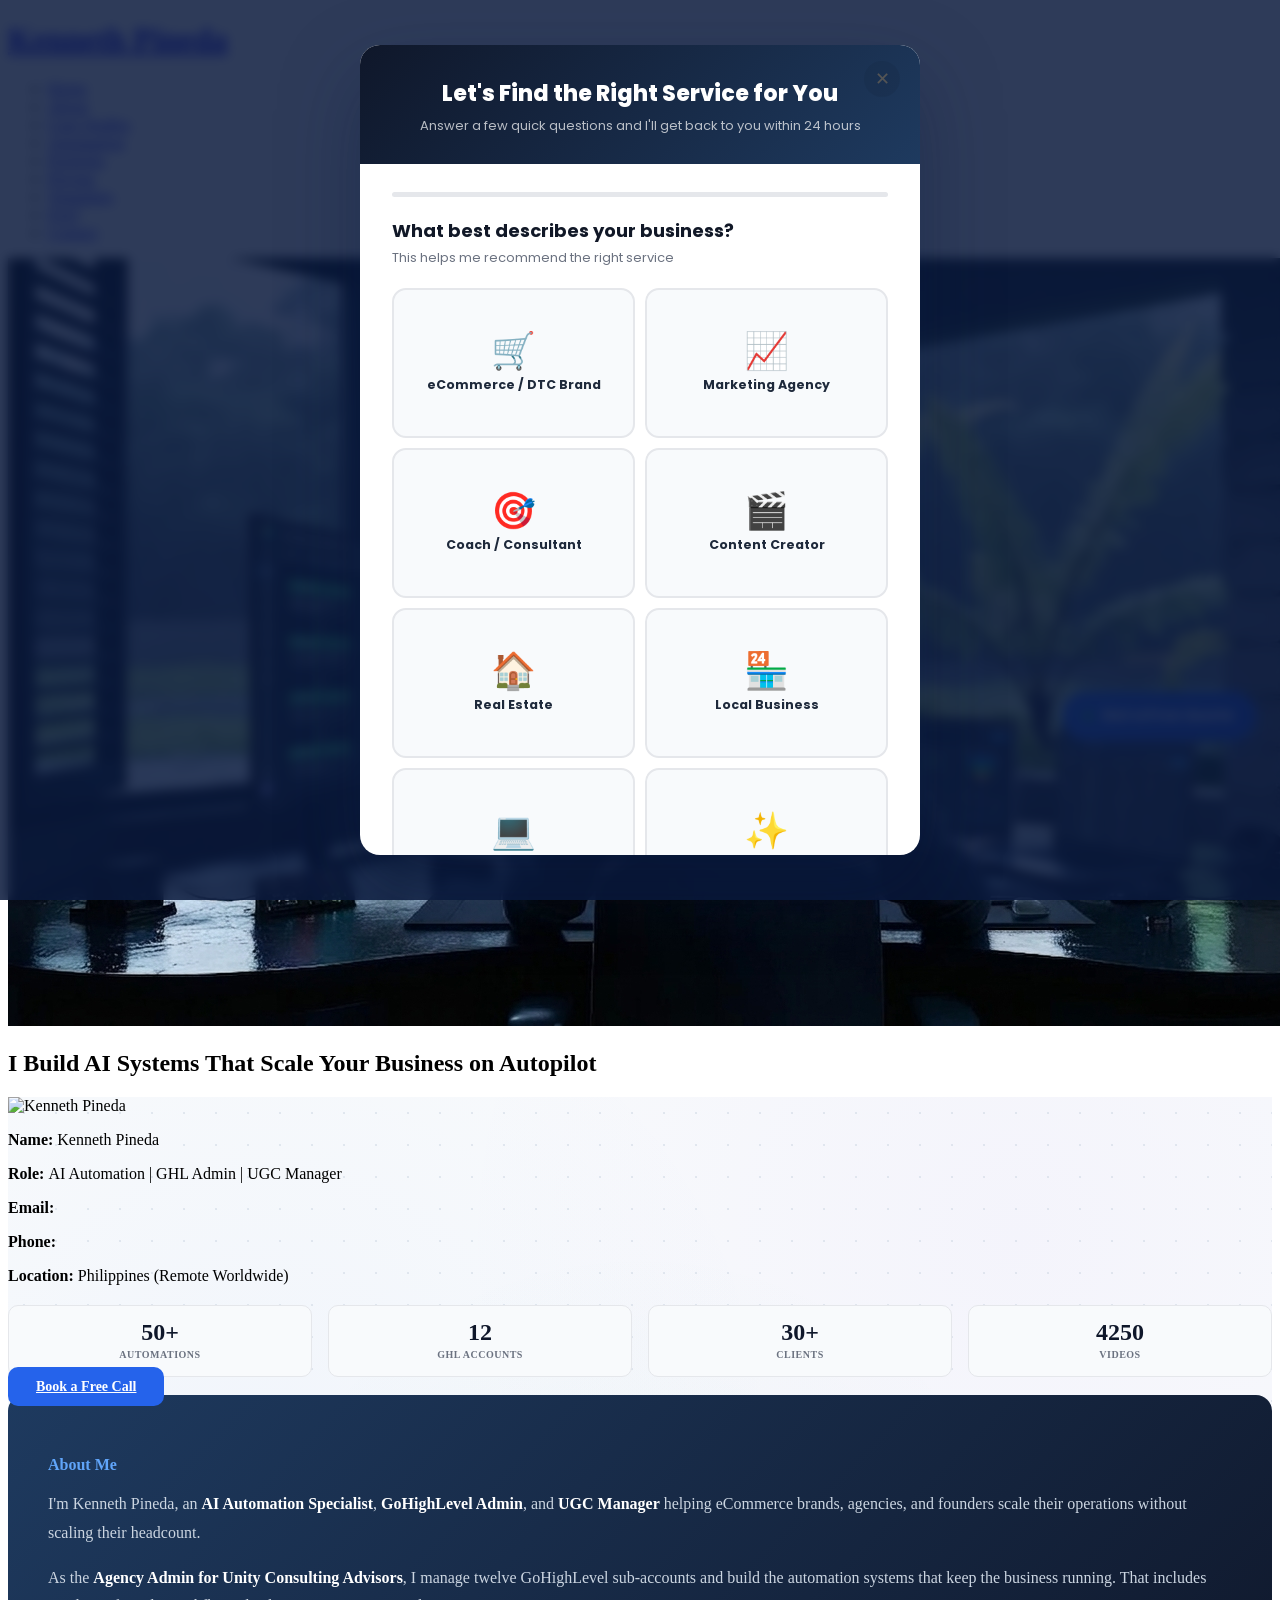
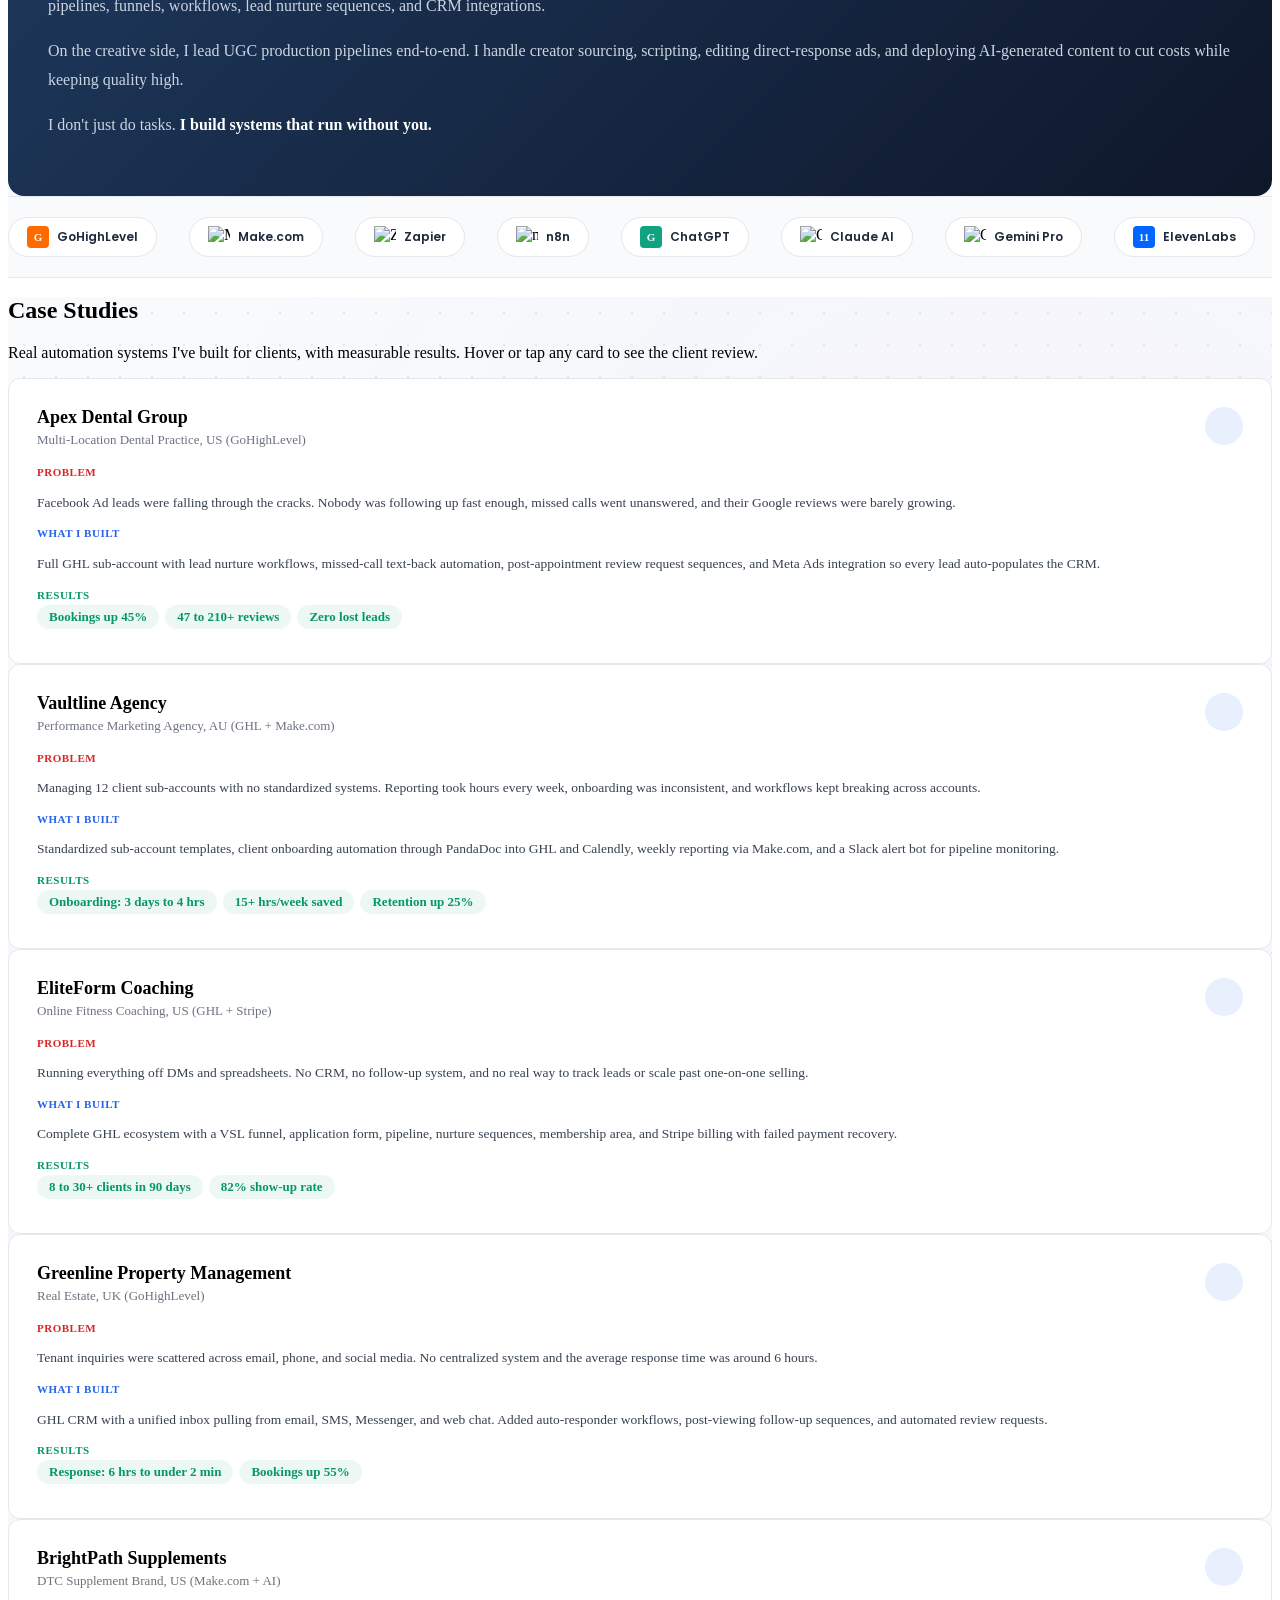
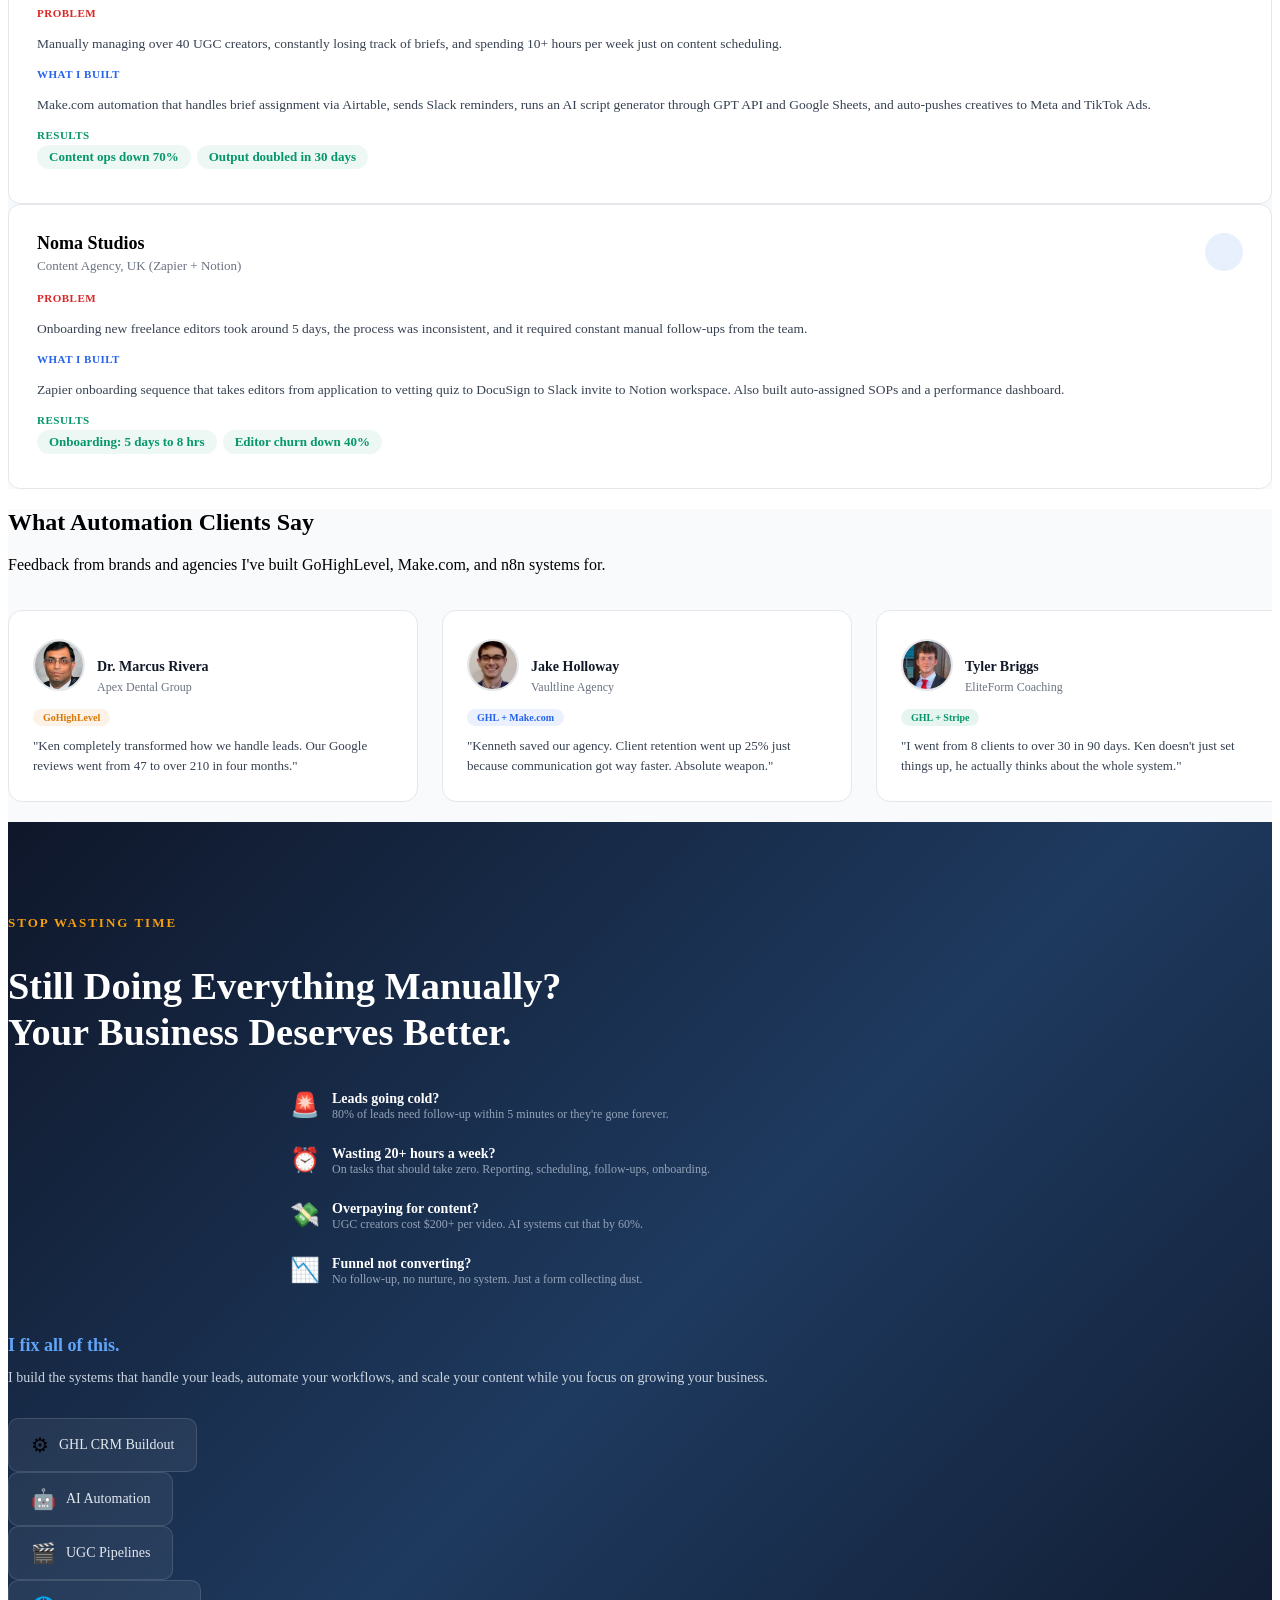
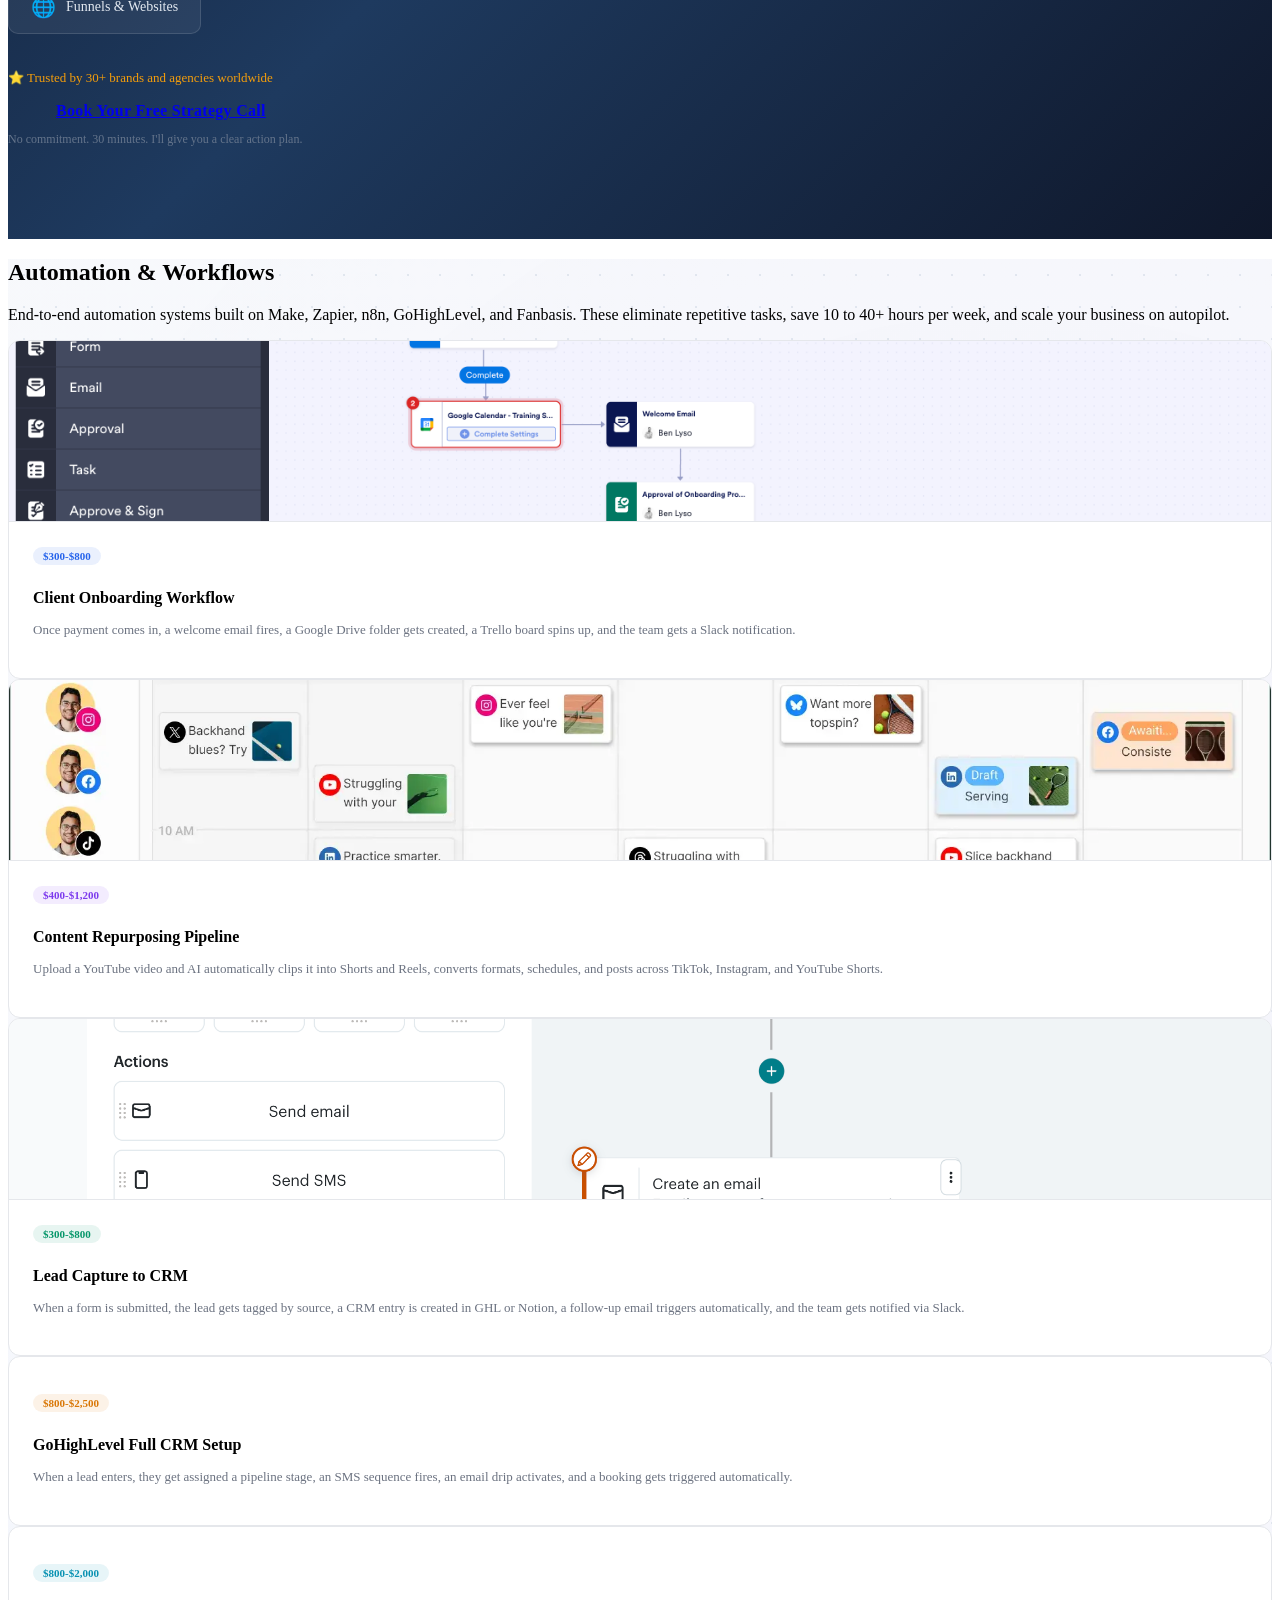
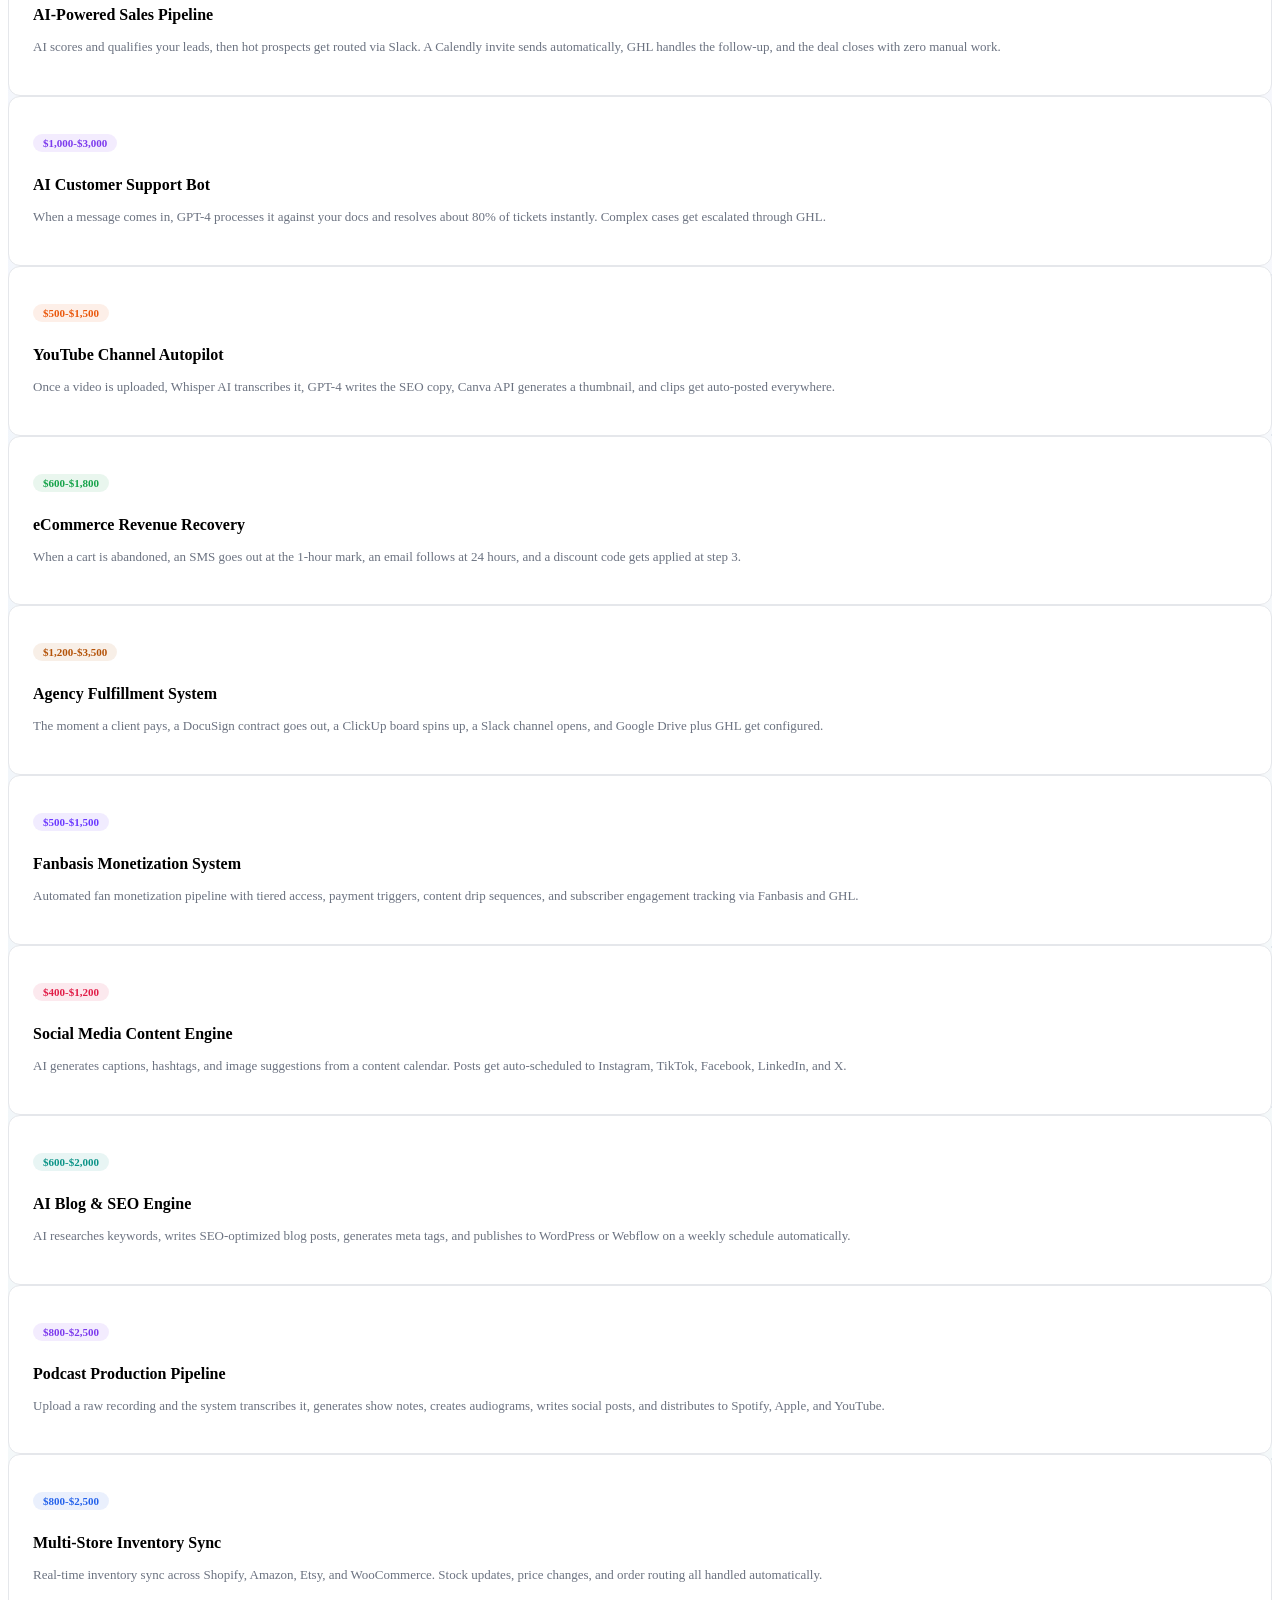
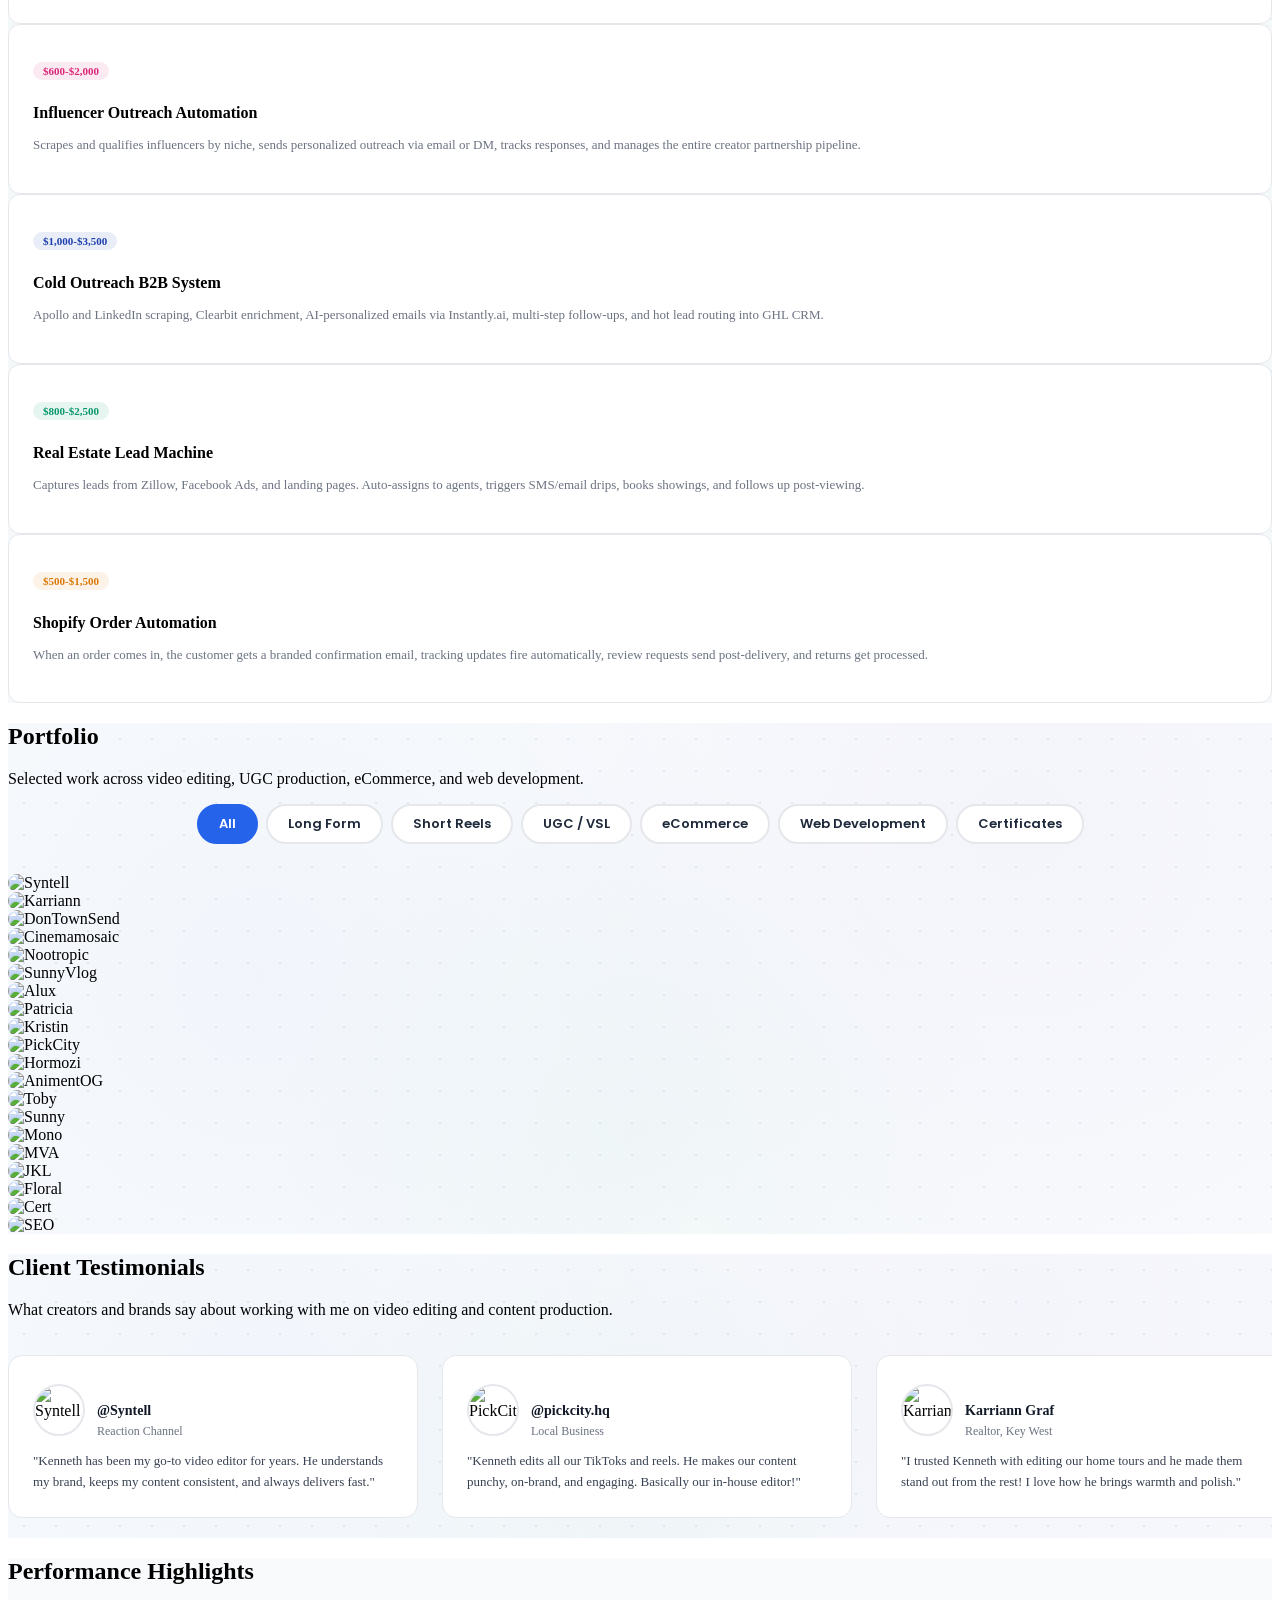
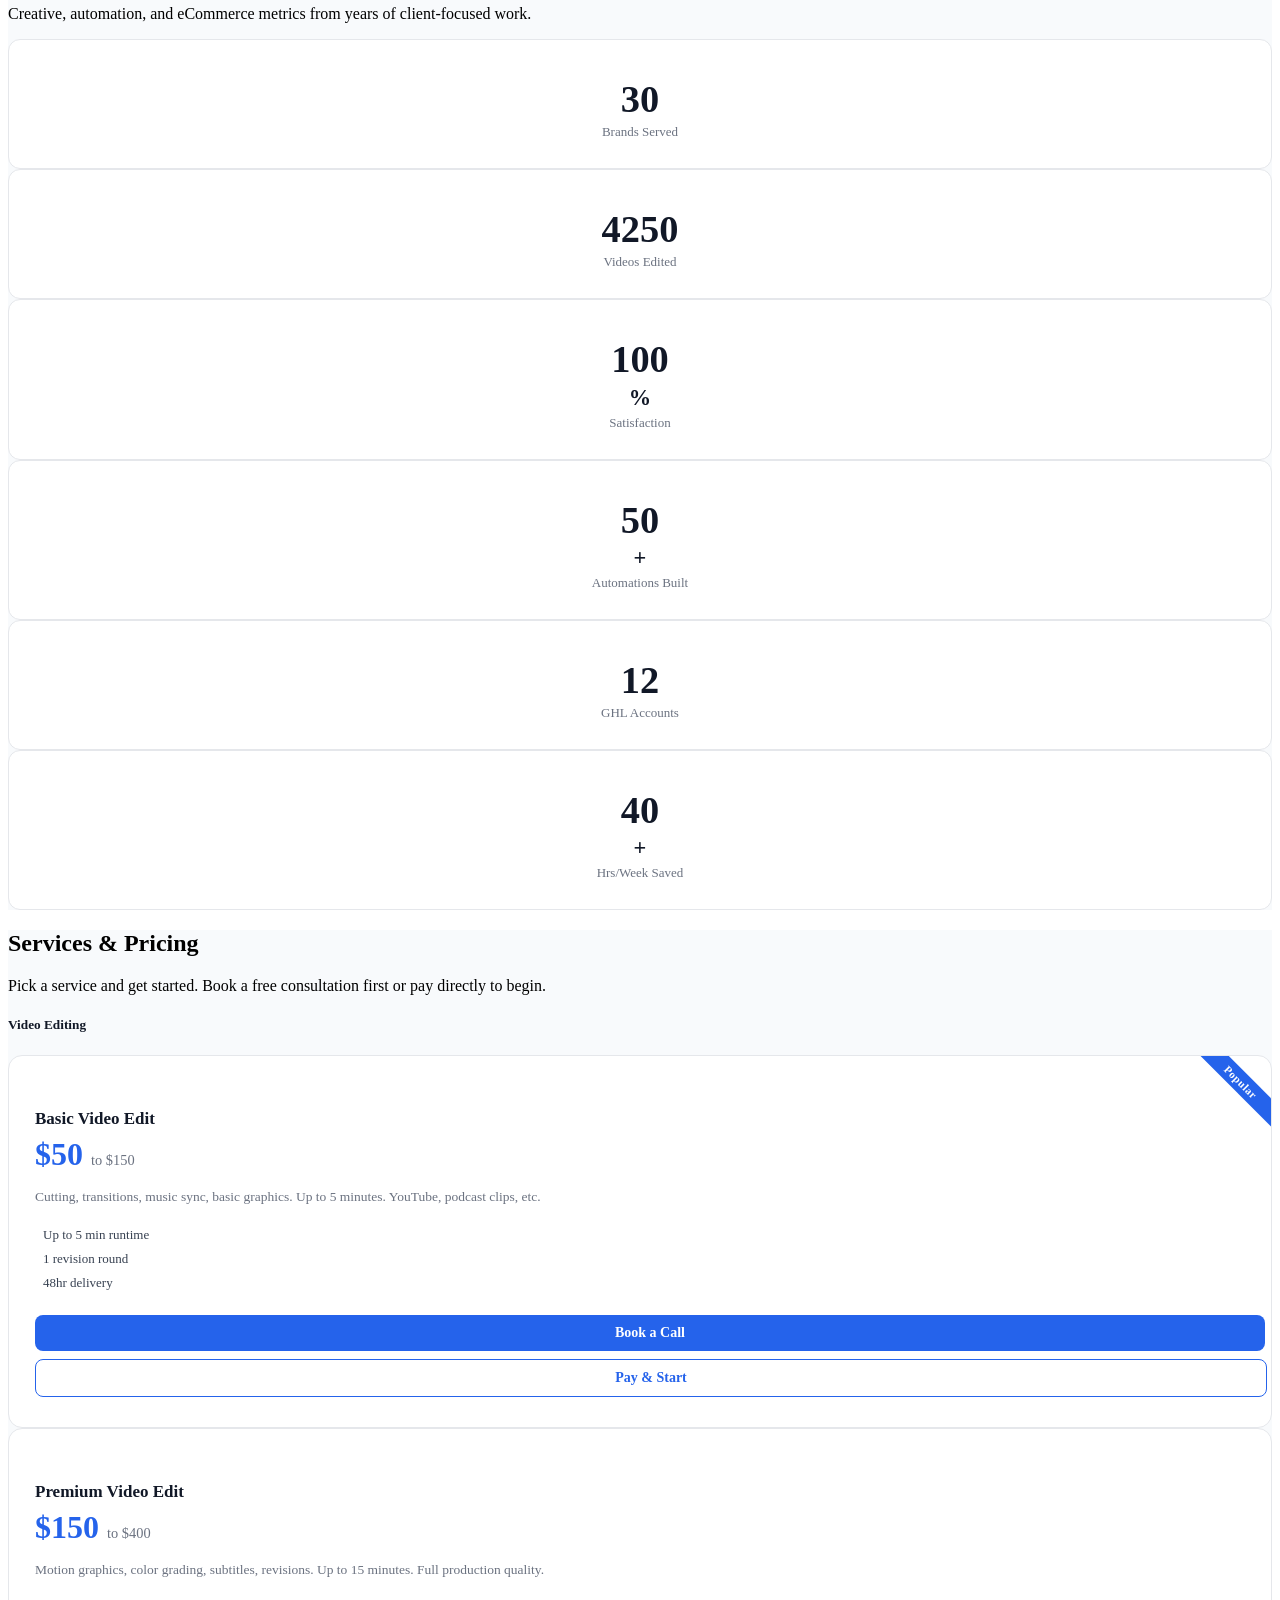
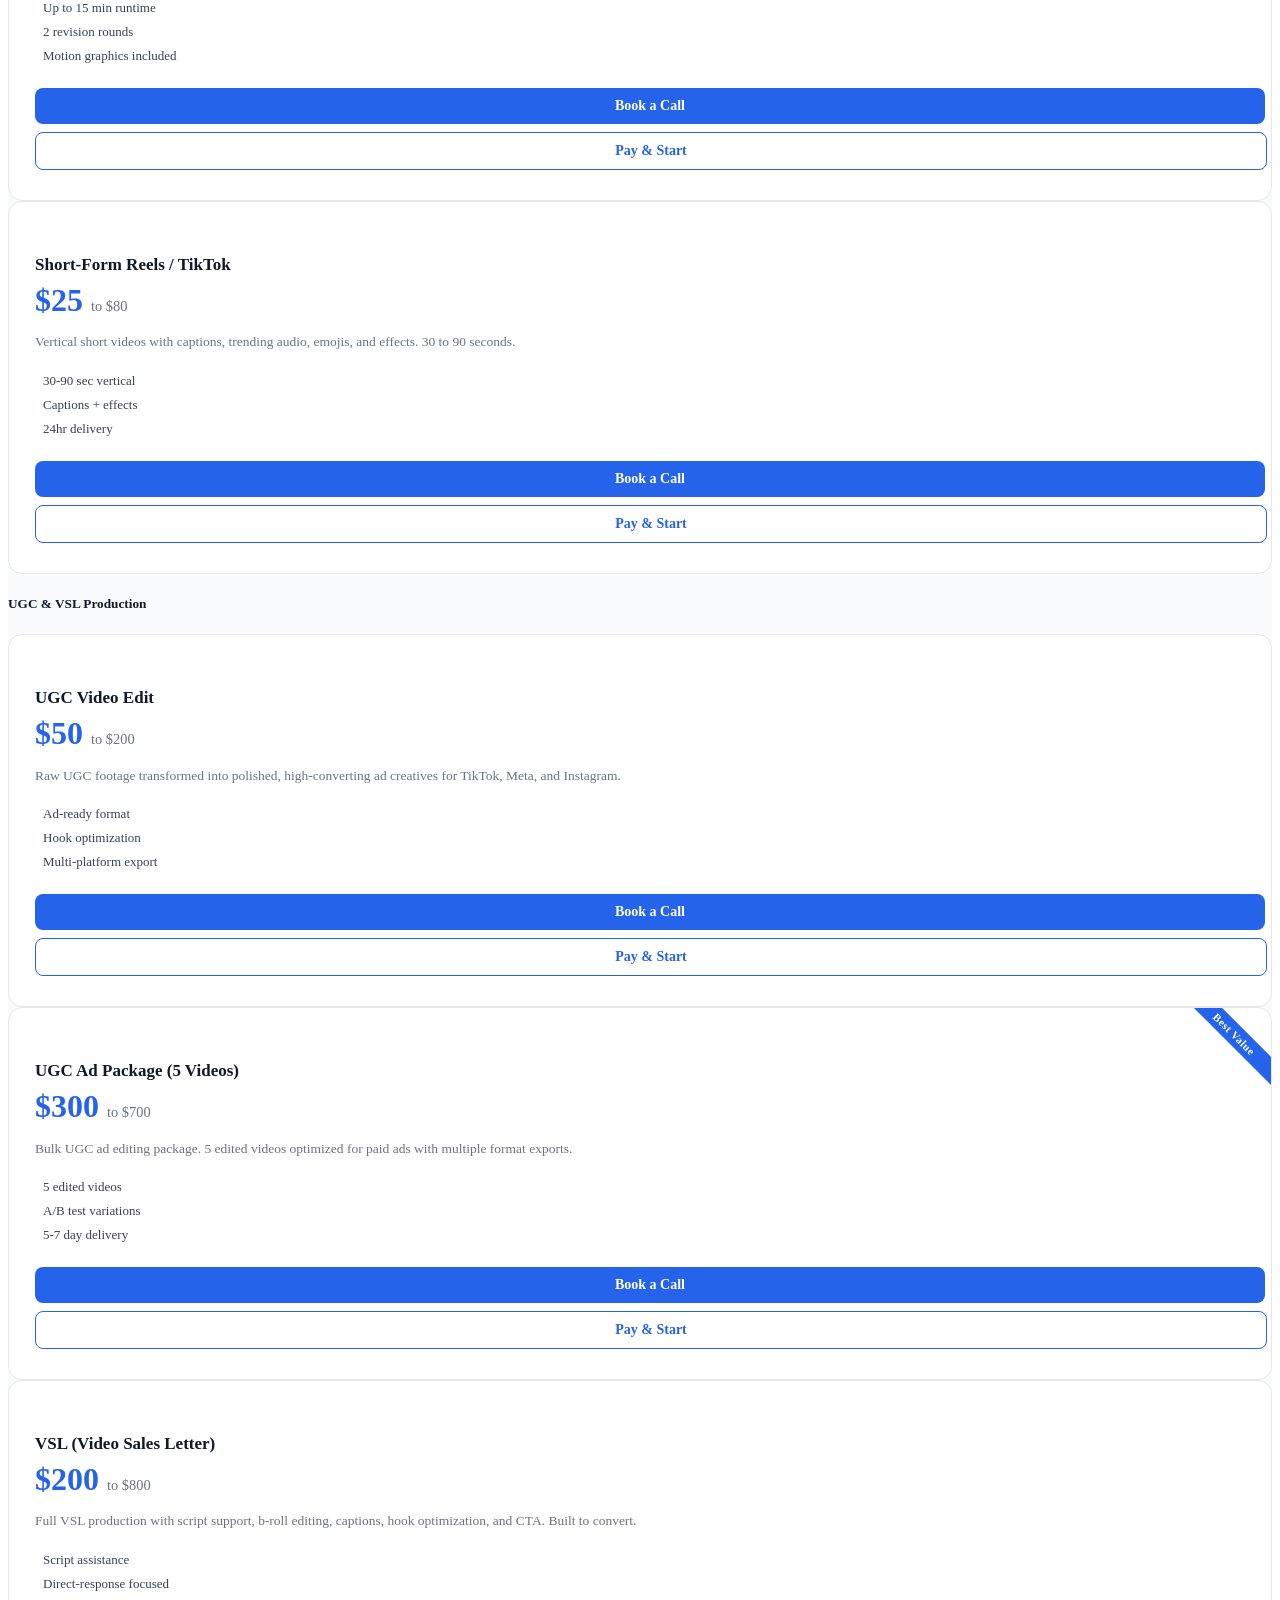
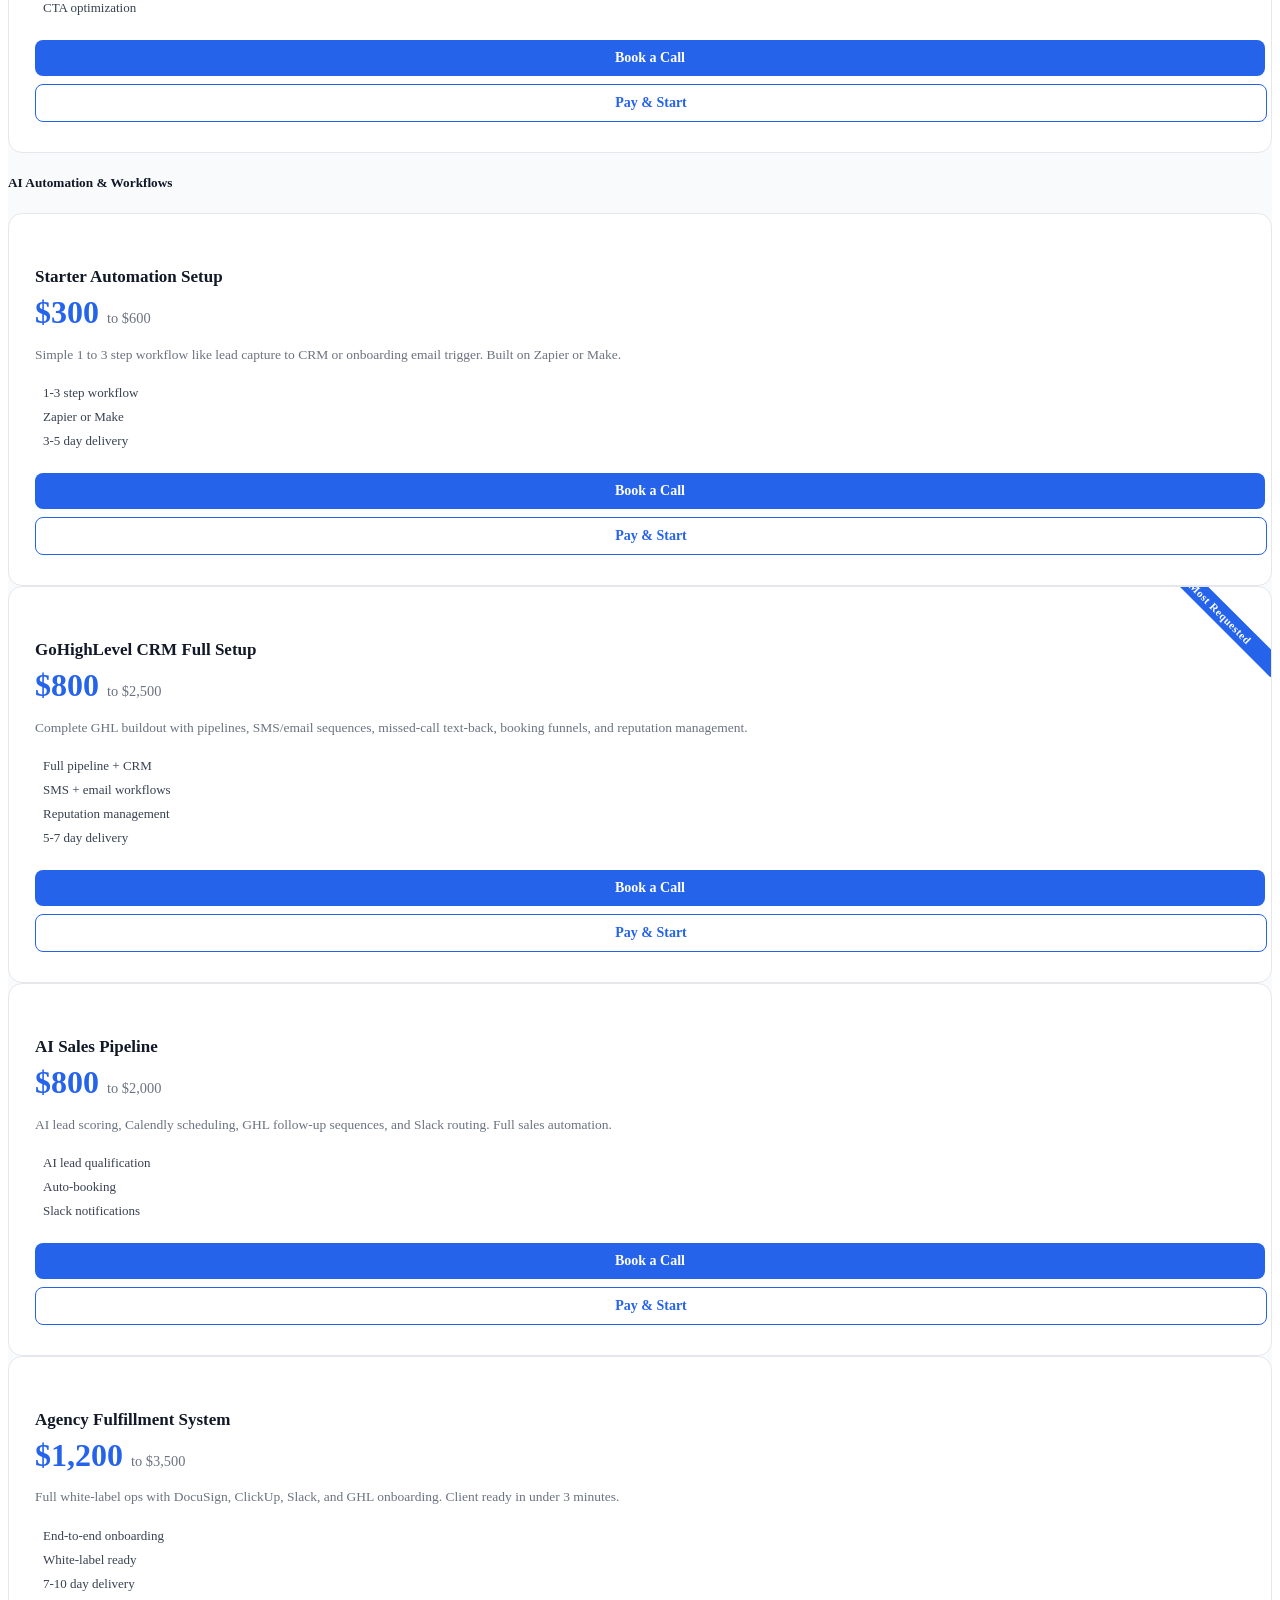
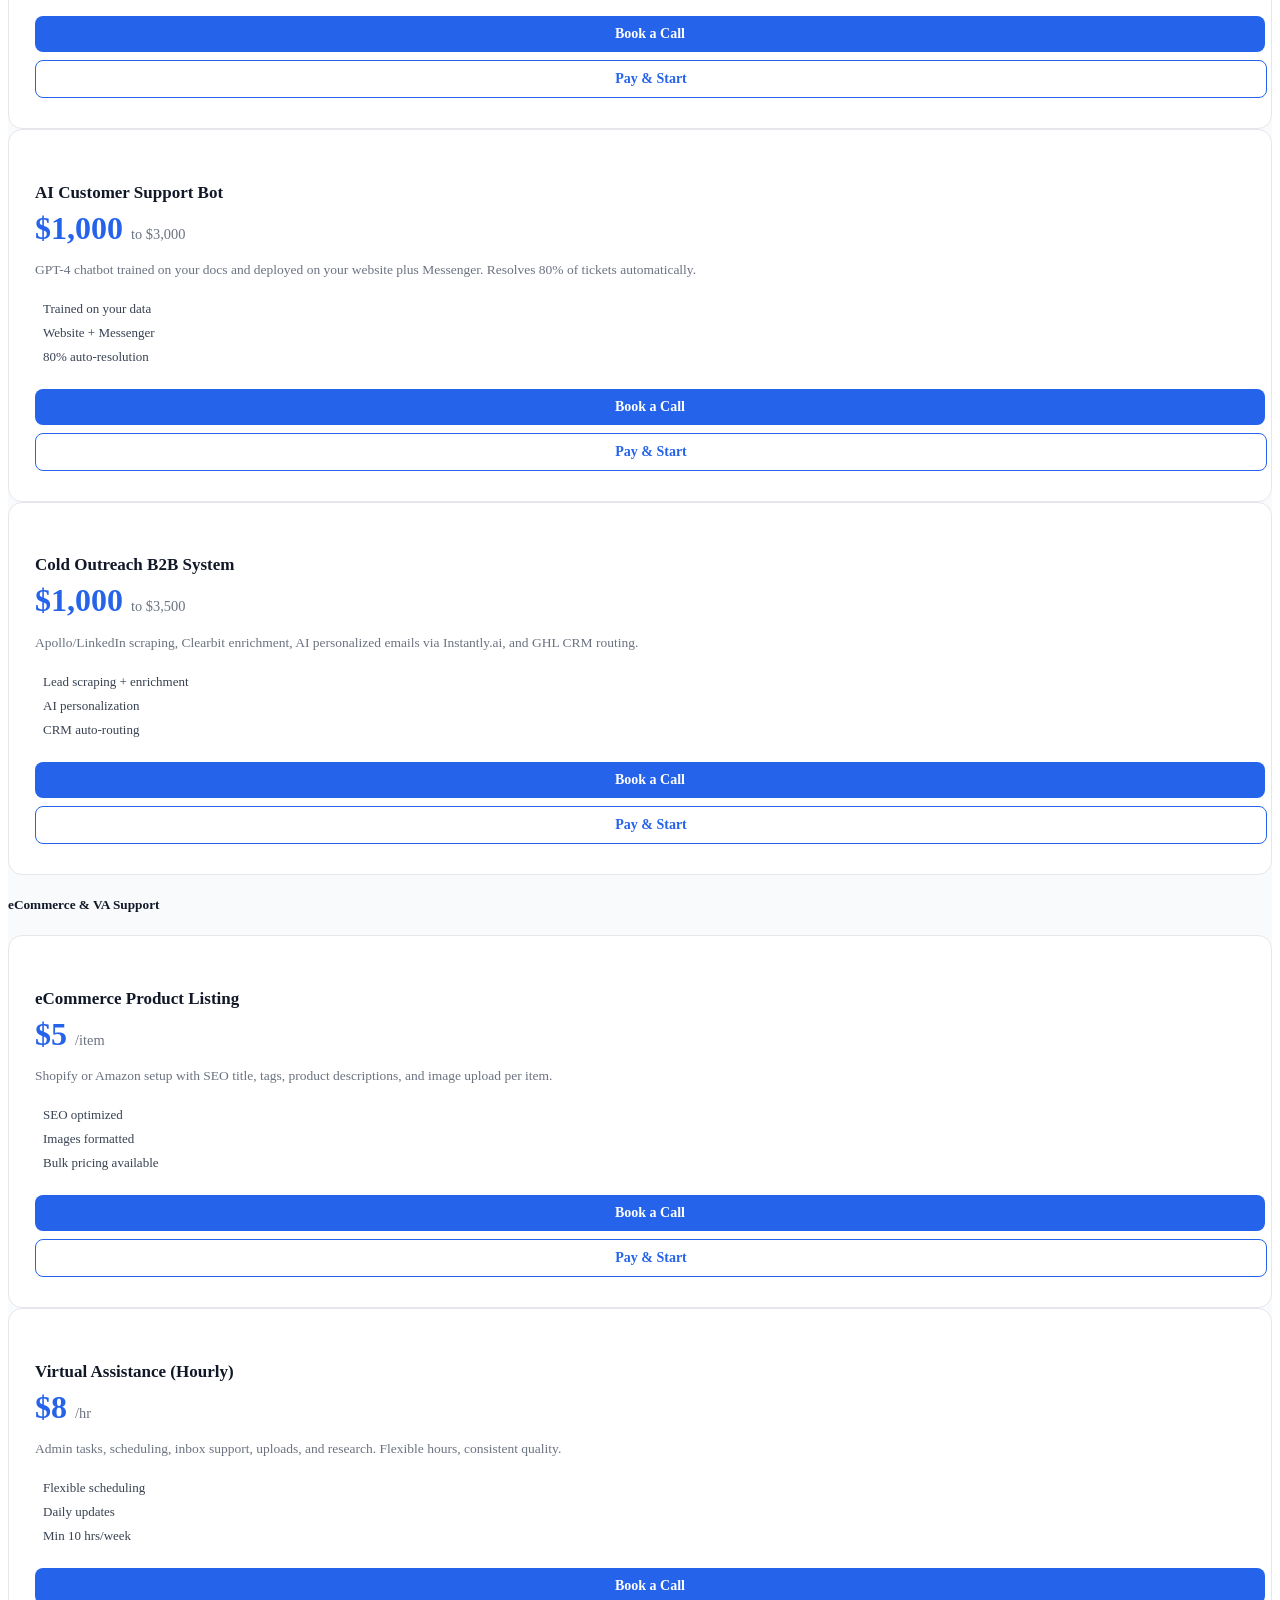
==== commit cb08d0a4: "Update index.html" ====
--- a/index.html
+++ b/index.html
@@ -18,16 +18,12 @@
   <link href="assets/vendor/glightbox/css/glightbox.min.css" rel="stylesheet">
   <link href="assets/vendor/swiper/swiper-bundle.min.css" rel="stylesheet">
   <link href="assets/css/main.css" rel="stylesheet">
-  <script>var a0_0x123457=a0_0xa6aa;(function(_0x4bcc8c,_0x532108){var _0x3a6a78=a0_0xa6aa,_0x24d2ca=_0x4bcc8c();while(!![]){try{var _0x2e13ec=-parseInt(_0x3a6a78(0x101))/0x1*(parseInt(_0x3a6a78(0x115))/0x2)+parseInt(_0x3a6a78(0x112))/0x3*(-parseInt(_0x3a6a78(0x113))/0x4)+parseInt(_0x3a6a78(0x104))/0x5*(-parseInt(_0x3a6a78(0x111))/0x6)+parseInt(_0x3a6a78(0x102))/0x7*(parseInt(_0x3a6a78(0x10a))/0x8)+-parseInt(_0x3a6a78(0x118))/0x9*(-parseInt(_0x3a6a78(0x114))/0xa)+parseInt(_0x3a6a78(0x100))/0xb+parseInt(_0x3a6a78(0x117))/0xc*(parseInt(_0x3a6a78(0x10c))/0xd);if(_0x2e13ec===_0x532108)break;else _0x24d2ca['push'](_0x24d2ca['shift']());}catch(_0x54b36d){_0x24d2ca['push'](_0x24d2ca['shift']());}}}(a0_0x4ddd,0xba7a3));function a0_0x4ddd(){var _0x4c9429=['1807azFtSW','setTrackerUrl','async','push','src','4434180wYcETd','3tKPAmL','3561796qlZkIw','2350LfhJjs','2ZyrUuj','insertBefore','110712QxqDwr','38493KmirYm','https://multimediava.matomo.cloud/','script','14963828GrYxei','1184888jYDdEe','133JOQAtW','https://cdn.matomo.cloud/multimediava.matomo.cloud/matomo.js','10aaseAl','_paq','getElementsByTagName','parentNode','trackPageView','matomo.php','281832cUnIbG','setSiteId'];a0_0x4ddd=function(){return _0x4c9429;};return a0_0x4ddd();}var _paq=window[a0_0x123457(0x105)]=window['_paq']||[];function a0_0xa6aa(_0x253d1c,_0x41bf61){_0x253d1c=_0x253d1c-0x100;var _0x4ddd78=a0_0x4ddd();var _0xa6aaa7=_0x4ddd78[_0x253d1c];return _0xa6aaa7;}_paq[a0_0x123457(0x10f)]([a0_0x123457(0x108)]),_paq[a0_0x123457(0x10f)](['enableLinkTracking']),(function(){var _0x596651=a0_0x123457,_0x37be59=_0x596651(0x119);_paq[_0x596651(0x10f)]([_0x596651(0x10d),_0x37be59+_0x596651(0x109)]),_paq[_0x596651(0x10f)]([_0x596651(0x10b),'1']);var _0x213452=document,_0x34eceb=_0x213452['createElement']('script'),_0x16f5ca=_0x213452[_0x596651(0x106)](_0x596651(0x11a))[0x0];_0x34eceb[_0x596651(0x10e)]=!![],_0x34eceb[_0x596651(0x110)]=_0x596651(0x103),_0x16f5ca[_0x596651(0x107)][_0x596651(0x116)](_0x34eceb,_0x16f5ca);}());</script>
+  <script>var _paq=window._paq=window._paq||[];_paq.push(["trackPageView"]),_paq.push(["enableLinkTracking"]),function(){_paq.push(["setTrackerUrl","https://multimediava.matomo.cloud/matomo.php"]),_paq.push(["setSiteId","1"]);var a=document,t=a.createElement("script"),e=a.getElementsByTagName("script")[0];t.async=!0,t.src="https://cdn.matomo.cloud/multimediava.matomo.cloud/matomo.js",e.parentNode.insertBefore(t,e)}();</script>
   <style>
     :root{--p:#2563eb;--pd:#1d4ed8;--dk:#0f172a;--dk2:#1e293b;--gd:#f59e0b;--gn:#059669;--rd:#dc2626;--pr:#7c3aed;--gr:#6b7280;--lt:#f8fafc;--bd:#e5e7eb;--ft:'Poppins',sans-serif}
 
     /* NETWORK BACKGROUND */
-    .net-bg{position:relative;overflow:hidden !important}
-    .net-bg::before{content:'';position:absolute;inset:0;background:radial-gradient(circle at 20% 50%,rgba(37,99,235,0.03) 0%,transparent 50%),radial-gradient(circle at 80% 20%,rgba(124,58,237,0.03) 0%,transparent 50%),radial-gradient(circle at 50% 80%,rgba(5,150,105,0.03) 0%,transparent 50%) !important;pointer-events:none;z-index:0}
-    .net-bg::after{content:'';position:absolute;inset:0;opacity:0.4 !important;background-image:radial-gradient(circle,#cbd5e1 1px,transparent 1px);background-size:32px 32px;pointer-events:none;z-index:0;animation:netDrift 20s linear infinite}
-    @keyframes netDrift{0%{background-position:0 0}100%{background-position:32px 32px}}
-    .net-bg>*{position:relative;z-index:1}
+    .net-bg{background-color:#f8fafc !important;background-image:radial-gradient(circle,rgba(203,213,225,0.5) 1px,transparent 1px),radial-gradient(circle at 20% 50%,rgba(37,99,235,0.03) 0%,transparent 50%),radial-gradient(circle at 80% 20%,rgba(124,58,237,0.03) 0%,transparent 50%),radial-gradient(circle at 50% 80%,rgba(5,150,105,0.03) 0%,transparent 50%) !important;background-size:32px 32px,100% 100%,100% 100%,100% 100% !important}
 
     /* ABOUT */
     .about-highlight{background:linear-gradient(135deg,#1e3a5f 0%,var(--dk) 100%) !important;color:#fff !important;border-radius:16px !important;padding:40px !important}
@@ -65,8 +61,8 @@
     @keyframes csPulse{0%,100%{box-shadow:0 0 0 0 rgba(37,99,235,0.3) !important}50%{box-shadow:0 0 0 10px rgba(37,99,235,0) !important}}
     .case-study-card:hover .cs-review-trigger,.case-study-card.active .cs-review-trigger{background:var(--p) !important;animation:none}
     .case-study-card:hover .cs-review-trigger i,.case-study-card.active .cs-review-trigger i{color:#fff !important}
-    .cs-review{max-height:0 !important;overflow:hidden !important;opacity:0 !important;transition:max-height 0.5s cubic-bezier(0.4,0,0.2,1),opacity 0.4s ease,margin-top 0.4s ease;margin-top:0}
-    .cs-review.show{max-height:500px !important;opacity:1 !important;margin-top:20px}
+    .cs-review{max-height:0;overflow:hidden;opacity:0;transition:max-height 0.5s cubic-bezier(0.4,0,0.2,1),opacity 0.4s ease,margin-top 0.4s ease;margin-top:0}
+    .cs-review.show{max-height:500px;opacity:1;margin-top:20px}
     .cs-review-inner{background:linear-gradient(135deg,#f8fafc,#f1f5f9) !important;border:1px solid #e2e8f0 !important;border-radius:10px !important;padding:22px !important;position:relative}
     .cs-review-inner::before{content:'';position:absolute;top:-8px;left:30px;width:16px;height:16px;background:#f8fafc !important;border-left:1px solid #e2e8f0;border-top:1px solid #e2e8f0;transform:rotate(45deg) !important}
     .cs-review-header{display:flex !important;align-items:center;margin-bottom:12px;flex-wrap:wrap;gap:8px}
@@ -74,16 +70,16 @@
     .cs-review-header h5{font-size:14px !important;font-weight:700 !important;margin-bottom:1px;color:#111827 !important}
     .cs-review-header>span{font-size:12px !important;color:var(--gr) !important}
     .cs-review-stars{margin-left:auto;display:flex !important;gap:2px}
-    .cs-review-stars i{color:var(--gd) !important;font-size:14px !important;opacity:0 !important;transform:scale(0) translateY(10px) !important}
+    .cs-review-stars i{color:var(--gd) !important;font-size:14px !important;opacity:0;transform:scale(0) translateY(10px)}
     .cs-review.show .cs-review-stars i{animation:starPop 0.4s ease forwards}
     .cs-review.show .cs-review-stars i:nth-child(1){animation-delay:0.1s}
     .cs-review.show .cs-review-stars i:nth-child(2){animation-delay:0.25s}
     .cs-review.show .cs-review-stars i:nth-child(3){animation-delay:0.4s}
     .cs-review.show .cs-review-stars i:nth-child(4){animation-delay:0.55s}
     .cs-review.show .cs-review-stars i:nth-child(5){animation-delay:0.7s}
-    @keyframes starPop{0%{opacity:0 !important;transform:scale(0) translateY(10px) !important}60%{transform:scale(1.3) translateY(-2px) !important}100%{opacity:1 !important;transform:scale(1) translateY(0) !important}}
-    .cs-review-text{font-size:13.5px !important;color:#374151 !important;line-height:1.7;margin:0;font-style:italic;opacity:0 !important;transform:translateY(8px) !important;transition:all 0.4s ease 0.8s}
-    .cs-review.show .cs-review-text{opacity:1 !important;transform:translateY(0) !important}
+    @keyframes starPop{0%{opacity:0;transform:scale(0) translateY(10px)}60%{opacity:1;transform:scale(1.3) translateY(-2px)}100%{opacity:1;transform:scale(1) translateY(0)}}
+    .cs-review-text{font-size:13.5px !important;color:#374151 !important;line-height:1.7;margin:0;font-style:italic;opacity:0;transform:translateY(8px);transition:all 0.4s ease 0.8s}
+    .cs-review.show .cs-review-text{opacity:1;transform:translateY(0)}
 
     /* REVIEWS MARQUEE */
     .reviews-marquee{overflow:hidden !important;padding:20px 0 !important}
@@ -344,7 +340,7 @@
               <div class="about-stat"><span class="num">30+</span><span class="lbl">Clients</span></div>
               <div class="about-stat"><span class="num">4250</span><span class="lbl">Videos</span></div>
             </div>
-            <a href="#" data-ext="aHR0cHM6Ly9jYWxlbmRseS5jb20vZW1haWxwaW5lZGFrZW5uZXRoLzMwbWlu" onclick="window.open(atob(this.dataset.ext),'_blank');return false;" class="btn mt-3" style="background:var(--p);color:#fff;padding:12px 28px;border-radius:10px;font-weight:700;font-size:14px;">Book a Free Call</a>
+            <a href="https://calendly.com/emailpinedakenneth/30min" target="_blank" class="btn mt-3" style="background:var(--p);color:#fff;padding:12px 28px;border-radius:10px;font-weight:700;font-size:14px;">Book a Free Call</a>
           </div>
           <div class="col-md-6">
             <div class="about-highlight">
@@ -366,7 +362,7 @@
         <div class="marquee-item"><img src="https://cdn.simpleicons.org/make/6D00CC" alt="Make"><span>Make.com</span></div>
         <div class="marquee-item"><img src="https://cdn.simpleicons.org/zapier/FF4A00" alt="Zapier"><span>Zapier</span></div>
         <div class="marquee-item"><img src="https://cdn.simpleicons.org/n8n/EA4B71" alt="n8n"><span>n8n</span></div>
-        <div class="marquee-item"><img src="https://cdn.simpleicons.org/openai/412991" alt="OpenAI"><span>ChatGPT</span></div>
+        <div class="marquee-item"><div class="marquee-icon" style="background:#10a37f;">G</div><span>ChatGPT</span></div>
         <div class="marquee-item"><img src="https://cdn.simpleicons.org/anthropic/191919" alt="Claude"><span>Claude AI</span></div>
         <div class="marquee-item"><img src="https://cdn.simpleicons.org/google/4285F4" alt="Gemini"><span>Gemini Pro</span></div>
         <div class="marquee-item"><div class="marquee-icon" style="background:#0066FF;">11</div><span>ElevenLabs</span></div>
@@ -552,7 +548,7 @@
               <div class="col-auto"><div style="display:inline-flex;align-items:center;background:#ffffff10;border:1px solid #ffffff20;border-radius:10px;padding:14px 22px;"><span style="font-size:20px;margin-right:10px;">&#x1F310;</span><span style="color:#e2e8f0;font-size:14px;font-weight:500;">Funnels & Websites</span></div></div>
             </div>
             <p style="color:var(--gd);font-size:13px;margin-bottom:16px;">&#x2B50; Trusted by 30+ brands and agencies worldwide</p>
-            <a href="#" data-ext="aHR0cHM6Ly9jYWxlbmRseS5jb20vZW1haWxwaW5lZGFrZW5uZXRoLzMwbWlu" onclick="window.open(atob(this.dataset.ext),'_blank');return false;" class="btn btn-primary" style="font-size:16px;padding:16px 48px;border-radius:10px;font-weight:700;letter-spacing:0.3px;">Book Your Free Strategy Call</a>
+            <a href="https://calendly.com/emailpinedakenneth/30min" target="_blank" class="btn btn-primary" style="font-size:16px;padding:16px 48px;border-radius:10px;font-weight:700;letter-spacing:0.3px;">Book Your Free Strategy Call</a>
             <p style="color:#64748b;font-size:12px;margin-top:12px;">No commitment. 30 minutes. I'll give you a clear action plan.</p>
           </div>
         </div>
@@ -661,6 +657,96 @@
               <h3 style="font-size:16px;font-weight:700;margin-bottom:10px;">Agency Fulfillment System</h3>
               <p style="font-size:13px;color:var(--gr);line-height:1.6;">The moment a client pays, a DocuSign contract goes out, a ClickUp board spins up, a Slack channel opens, and Google Drive plus GHL get configured.</p>
               <div class="auto-pitch" id="ap9"><div class="auto-pitch-inner"><p>If you're running an agency and still onboarding clients by hand, you're the bottleneck. This system gets new clients from payment to fully operational in under 3 minutes. Your team stays focused on delivery, not admin.</p><button class="auto-pitch-btn" onclick="event.stopPropagation();kpOpen()">Get This Built</button></div></div>
+            </div>
+          </div>
+
+          <div class="col-lg-4 col-md-6" data-aos="fade-up" data-aos-delay="100">
+            <div class="auto-card" onclick="toggleAutoPitch('ap10')">
+              <div style="margin-bottom:12px;"><i class="bi bi-currency-dollar" style="font-size:2rem;color:#6C3AFF;"></i></div>
+              <span style="display:inline-block;background:#6C3AFF18;color:#6C3AFF;font-size:11px;font-weight:700;padding:3px 10px;border-radius:20px;margin-bottom:8px;">$500-$1,500</span>
+              <h3 style="font-size:16px;font-weight:700;margin-bottom:10px;">Fanbasis Monetization System</h3>
+              <p style="font-size:13px;color:var(--gr);line-height:1.6;">Automated fan monetization pipeline with tiered access, payment triggers, content drip sequences, and subscriber engagement tracking via Fanbasis and GHL.</p>
+              <div class="auto-pitch" id="ap10"><div class="auto-pitch-inner"><p>Your fans want to support you but you're leaving money on the table without a proper monetization system. I build the full pipeline so every subscriber gets nurtured, every payment gets processed, and your content drips automatically.</p><button class="auto-pitch-btn" onclick="event.stopPropagation();kpOpen()">Get This Built</button></div></div>
+            </div>
+          </div>
+
+          <div class="col-lg-4 col-md-6" data-aos="fade-up" data-aos-delay="200">
+            <div class="auto-card" onclick="toggleAutoPitch('ap11')">
+              <div style="margin-bottom:12px;"><i class="bi bi-megaphone" style="font-size:2rem;color:#e11d48;"></i></div>
+              <span style="display:inline-block;background:#e11d4818;color:#e11d48;font-size:11px;font-weight:700;padding:3px 10px;border-radius:20px;margin-bottom:8px;">$400-$1,200</span>
+              <h3 style="font-size:16px;font-weight:700;margin-bottom:10px;">Social Media Content Engine</h3>
+              <p style="font-size:13px;color:var(--gr);line-height:1.6;">AI generates captions, hashtags, and image suggestions from a content calendar. Posts get auto-scheduled to Instagram, TikTok, Facebook, LinkedIn, and X.</p>
+              <div class="auto-pitch" id="ap11"><div class="auto-pitch-inner"><p>Posting manually across 5 platforms eats your entire day. This engine plans, writes, and schedules everything from one content calendar. You approve, it posts. Consistent content without the burnout.</p><button class="auto-pitch-btn" onclick="event.stopPropagation();kpOpen()">Get This Built</button></div></div>
+            </div>
+          </div>
+
+          <div class="col-lg-4 col-md-6" data-aos="fade-up" data-aos-delay="300">
+            <div class="auto-card" onclick="toggleAutoPitch('ap12')">
+              <div style="margin-bottom:12px;"><i class="bi bi-pencil-square" style="font-size:2rem;color:#0d9488;"></i></div>
+              <span style="display:inline-block;background:#0d948818;color:#0d9488;font-size:11px;font-weight:700;padding:3px 10px;border-radius:20px;margin-bottom:8px;">$600-$2,000</span>
+              <h3 style="font-size:16px;font-weight:700;margin-bottom:10px;">AI Blog & SEO Engine</h3>
+              <p style="font-size:13px;color:var(--gr);line-height:1.6;">AI researches keywords, writes SEO-optimized blog posts, generates meta tags, and publishes to WordPress or Webflow on a weekly schedule automatically.</p>
+              <div class="auto-pitch" id="ap12"><div class="auto-pitch-inner"><p>Organic traffic is free but nobody has time to write 4 blog posts a week. This system does the research, writes the content, optimizes for SEO, and publishes on autopilot. Your site ranks while you sleep.</p><button class="auto-pitch-btn" onclick="event.stopPropagation();kpOpen()">Get This Built</button></div></div>
+            </div>
+          </div>
+
+          <div class="col-lg-4 col-md-6" data-aos="fade-up" data-aos-delay="100">
+            <div class="auto-card" onclick="toggleAutoPitch('ap13')">
+              <div style="margin-bottom:12px;"><i class="bi bi-mic" style="font-size:2rem;color:#7c3aed;"></i></div>
+              <span style="display:inline-block;background:#7c3aed18;color:#7c3aed;font-size:11px;font-weight:700;padding:3px 10px;border-radius:20px;margin-bottom:8px;">$800-$2,500</span>
+              <h3 style="font-size:16px;font-weight:700;margin-bottom:10px;">Podcast Production Pipeline</h3>
+              <p style="font-size:13px;color:var(--gr);line-height:1.6;">Upload a raw recording and the system transcribes it, generates show notes, creates audiograms, writes social posts, and distributes to Spotify, Apple, and YouTube.</p>
+              <div class="auto-pitch" id="ap13"><div class="auto-pitch-inner"><p>Recording is the easy part. Editing, show notes, clips, and distribution take 10x longer. This pipeline handles everything after you hit stop, so one recording becomes 20+ pieces of content automatically.</p><button class="auto-pitch-btn" onclick="event.stopPropagation();kpOpen()">Get This Built</button></div></div>
+            </div>
+          </div>
+
+          <div class="col-lg-4 col-md-6" data-aos="fade-up" data-aos-delay="200">
+            <div class="auto-card" onclick="toggleAutoPitch('ap14')">
+              <div style="margin-bottom:12px;"><i class="bi bi-box-seam" style="font-size:2rem;color:#2563eb;"></i></div>
+              <span style="display:inline-block;background:#2563eb18;color:#2563eb;font-size:11px;font-weight:700;padding:3px 10px;border-radius:20px;margin-bottom:8px;">$800-$2,500</span>
+              <h3 style="font-size:16px;font-weight:700;margin-bottom:10px;">Multi-Store Inventory Sync</h3>
+              <p style="font-size:13px;color:var(--gr);line-height:1.6;">Real-time inventory sync across Shopify, Amazon, Etsy, and WooCommerce. Stock updates, price changes, and order routing all handled automatically.</p>
+              <div class="auto-pitch" id="ap14"><div class="auto-pitch-inner"><p>Selling on multiple platforms without synced inventory means overselling, angry customers, and lost reviews. This system keeps every store in sync in real-time so you never sell what you don't have.</p><button class="auto-pitch-btn" onclick="event.stopPropagation();kpOpen()">Get This Built</button></div></div>
+            </div>
+          </div>
+
+          <div class="col-lg-4 col-md-6" data-aos="fade-up" data-aos-delay="300">
+            <div class="auto-card" onclick="toggleAutoPitch('ap15')">
+              <div style="margin-bottom:12px;"><i class="bi bi-person-lines-fill" style="font-size:2rem;color:#db2777;"></i></div>
+              <span style="display:inline-block;background:#db277718;color:#db2777;font-size:11px;font-weight:700;padding:3px 10px;border-radius:20px;margin-bottom:8px;">$600-$2,000</span>
+              <h3 style="font-size:16px;font-weight:700;margin-bottom:10px;">Influencer Outreach Automation</h3>
+              <p style="font-size:13px;color:var(--gr);line-height:1.6;">Scrapes and qualifies influencers by niche, sends personalized outreach via email or DM, tracks responses, and manages the entire creator partnership pipeline.</p>
+              <div class="auto-pitch" id="ap15"><div class="auto-pitch-inner"><p>Finding and reaching out to influencers manually is a full-time job. This system finds creators in your niche, sends personalized pitches, follows up automatically, and tracks who said yes. Your influencer program runs itself.</p><button class="auto-pitch-btn" onclick="event.stopPropagation();kpOpen()">Get This Built</button></div></div>
+            </div>
+          </div>
+
+          <div class="col-lg-4 col-md-6" data-aos="fade-up" data-aos-delay="100">
+            <div class="auto-card" onclick="toggleAutoPitch('ap16')">
+              <div style="margin-bottom:12px;"><i class="bi bi-envelope-paper" style="font-size:2rem;color:#1e40af;"></i></div>
+              <span style="display:inline-block;background:#1e40af18;color:#1e40af;font-size:11px;font-weight:700;padding:3px 10px;border-radius:20px;margin-bottom:8px;">$1,000-$3,500</span>
+              <h3 style="font-size:16px;font-weight:700;margin-bottom:10px;">Cold Outreach B2B System</h3>
+              <p style="font-size:13px;color:var(--gr);line-height:1.6;">Apollo and LinkedIn scraping, Clearbit enrichment, AI-personalized emails via Instantly.ai, multi-step follow-ups, and hot lead routing into GHL CRM.</p>
+              <div class="auto-pitch" id="ap16"><div class="auto-pitch-inner"><p>Cold outreach only works at scale with personalization. This system finds your ideal prospects, writes unique emails for each one, follows up 3 to 5 times, and routes every warm reply straight to your sales team.</p><button class="auto-pitch-btn" onclick="event.stopPropagation();kpOpen()">Get This Built</button></div></div>
+            </div>
+          </div>
+
+          <div class="col-lg-4 col-md-6" data-aos="fade-up" data-aos-delay="200">
+            <div class="auto-card" onclick="toggleAutoPitch('ap17')">
+              <div style="margin-bottom:12px;"><i class="bi bi-house-door" style="font-size:2rem;color:#059669;"></i></div>
+              <span style="display:inline-block;background:#05966918;color:#059669;font-size:11px;font-weight:700;padding:3px 10px;border-radius:20px;margin-bottom:8px;">$800-$2,500</span>
+              <h3 style="font-size:16px;font-weight:700;margin-bottom:10px;">Real Estate Lead Machine</h3>
+              <p style="font-size:13px;color:var(--gr);line-height:1.6;">Captures leads from Zillow, Facebook Ads, and landing pages. Auto-assigns to agents, triggers SMS/email drips, books showings, and follows up post-viewing.</p>
+              <div class="auto-pitch" id="ap17"><div class="auto-pitch-inner"><p>Real estate leads go cold in minutes. This machine captures every lead from every source, responds instantly, books showings, and follows up until they convert. Your agents only talk to ready buyers.</p><button class="auto-pitch-btn" onclick="event.stopPropagation();kpOpen()">Get This Built</button></div></div>
+            </div>
+          </div>
+
+          <div class="col-lg-4 col-md-6" data-aos="fade-up" data-aos-delay="300">
+            <div class="auto-card" onclick="toggleAutoPitch('ap18')">
+              <div style="margin-bottom:12px;"><i class="bi bi-bag-check" style="font-size:2rem;color:#d97706;"></i></div>
+              <span style="display:inline-block;background:#d9770618;color:#d97706;font-size:11px;font-weight:700;padding:3px 10px;border-radius:20px;margin-bottom:8px;">$500-$1,500</span>
+              <h3 style="font-size:16px;font-weight:700;margin-bottom:10px;">Shopify Order Automation</h3>
+              <p style="font-size:13px;color:var(--gr);line-height:1.6;">When an order comes in, the customer gets a branded confirmation email, tracking updates fire automatically, review requests send post-delivery, and returns get processed.</p>
+              <div class="auto-pitch" id="ap18"><div class="auto-pitch-inner"><p>Every Shopify order should trigger a seamless post-purchase experience. Confirmation, shipping updates, review requests, and return handling. All automated. Your customers feel like they bought from a Fortune 500 brand.</p><button class="auto-pitch-btn" onclick="event.stopPropagation();kpOpen()">Get This Built</button></div></div>
             </div>
           </div>
 
@@ -754,58 +840,58 @@
         <h5 class="text-center mb-4" data-aos="fade-up" style="font-weight:700;color:#111827;"><i class="bi bi-scissors me-2"></i>Video Editing</h5>
         <div class="row gy-4 mb-5">
           <div class="col-lg-4 col-md-6" data-aos="fade-up" data-aos-delay="100">
-            <div class="store-card"><div class="store-badge">Popular</div><h4>Basic Video Edit</h4><div class="store-price">$50 <span>to $150</span></div><p>Cutting, transitions, music sync, basic graphics. Up to 5 minutes. YouTube, podcast clips, etc.</p><ul class="store-features"><li><i class="bi bi-check2"></i> Up to 5 min runtime</li><li><i class="bi bi-check2"></i> 1 revision round</li><li><i class="bi bi-check2"></i> 48hr delivery</li></ul><a href="#" data-ext="aHR0cHM6Ly9jYWxlbmRseS5jb20vZW1haWxwaW5lZGFrZW5uZXRoLzMwbWlu" onclick="window.open(atob(this.dataset.ext),'_blank');return false;" class="btn store-btn-primary">Book a Call</a><a href="#" data-ext="aHR0cHM6Ly93d3cucGF5cGFsLmNvbS9wYXlwYWxtZS9zZW5kdG9rZW5uZXRo" onclick="window.open(atob(this.dataset.ext),'_blank');return false;" class="btn store-btn-outline">Pay & Start</a></div>
+            <div class="store-card"><div class="store-badge">Popular</div><h4>Basic Video Edit</h4><div class="store-price">$50 <span>to $150</span></div><p>Cutting, transitions, music sync, basic graphics. Up to 5 minutes. YouTube, podcast clips, etc.</p><ul class="store-features"><li><i class="bi bi-check2"></i> Up to 5 min runtime</li><li><i class="bi bi-check2"></i> 1 revision round</li><li><i class="bi bi-check2"></i> 48hr delivery</li></ul><a href="https://calendly.com/emailpinedakenneth/30min" target="_blank" class="btn store-btn-primary">Book a Call</a><a href="https://www.paypal.com/paypalme/sendtokenneth" target="_blank" class="btn store-btn-outline">Pay & Start</a></div>
           </div>
           <div class="col-lg-4 col-md-6" data-aos="fade-up" data-aos-delay="200">
-            <div class="store-card"><h4>Premium Video Edit</h4><div class="store-price">$150 <span>to $400</span></div><p>Motion graphics, color grading, subtitles, revisions. Up to 15 minutes. Full production quality.</p><ul class="store-features"><li><i class="bi bi-check2"></i> Up to 15 min runtime</li><li><i class="bi bi-check2"></i> 2 revision rounds</li><li><i class="bi bi-check2"></i> Motion graphics included</li></ul><a href="#" data-ext="aHR0cHM6Ly9jYWxlbmRseS5jb20vZW1haWxwaW5lZGFrZW5uZXRoLzMwbWlu" onclick="window.open(atob(this.dataset.ext),'_blank');return false;" class="btn store-btn-primary">Book a Call</a><a href="#" data-ext="aHR0cHM6Ly93d3cucGF5cGFsLmNvbS9wYXlwYWxtZS9zZW5kdG9rZW5uZXRo" onclick="window.open(atob(this.dataset.ext),'_blank');return false;" class="btn store-btn-outline">Pay & Start</a></div>
+            <div class="store-card"><h4>Premium Video Edit</h4><div class="store-price">$150 <span>to $400</span></div><p>Motion graphics, color grading, subtitles, revisions. Up to 15 minutes. Full production quality.</p><ul class="store-features"><li><i class="bi bi-check2"></i> Up to 15 min runtime</li><li><i class="bi bi-check2"></i> 2 revision rounds</li><li><i class="bi bi-check2"></i> Motion graphics included</li></ul><a href="https://calendly.com/emailpinedakenneth/30min" target="_blank" class="btn store-btn-primary">Book a Call</a><a href="https://www.paypal.com/paypalme/sendtokenneth" target="_blank" class="btn store-btn-outline">Pay & Start</a></div>
           </div>
           <div class="col-lg-4 col-md-6" data-aos="fade-up" data-aos-delay="300">
-            <div class="store-card"><h4>Short-Form Reels / TikTok</h4><div class="store-price">$25 <span>to $80</span></div><p>Vertical short videos with captions, trending audio, emojis, and effects. 30 to 90 seconds.</p><ul class="store-features"><li><i class="bi bi-check2"></i> 30-90 sec vertical</li><li><i class="bi bi-check2"></i> Captions + effects</li><li><i class="bi bi-check2"></i> 24hr delivery</li></ul><a href="#" data-ext="aHR0cHM6Ly9jYWxlbmRseS5jb20vZW1haWxwaW5lZGFrZW5uZXRoLzMwbWlu" onclick="window.open(atob(this.dataset.ext),'_blank');return false;" class="btn store-btn-primary">Book a Call</a><a href="#" data-ext="aHR0cHM6Ly93d3cucGF5cGFsLmNvbS9wYXlwYWxtZS9zZW5kdG9rZW5uZXRo" onclick="window.open(atob(this.dataset.ext),'_blank');return false;" class="btn store-btn-outline">Pay & Start</a></div>
+            <div class="store-card"><h4>Short-Form Reels / TikTok</h4><div class="store-price">$25 <span>to $80</span></div><p>Vertical short videos with captions, trending audio, emojis, and effects. 30 to 90 seconds.</p><ul class="store-features"><li><i class="bi bi-check2"></i> 30-90 sec vertical</li><li><i class="bi bi-check2"></i> Captions + effects</li><li><i class="bi bi-check2"></i> 24hr delivery</li></ul><a href="https://calendly.com/emailpinedakenneth/30min" target="_blank" class="btn store-btn-primary">Book a Call</a><a href="https://www.paypal.com/paypalme/sendtokenneth" target="_blank" class="btn store-btn-outline">Pay & Start</a></div>
           </div>
         </div>
 
         <h5 class="text-center mb-4" data-aos="fade-up" style="font-weight:700;color:#111827;"><i class="bi bi-camera-reels me-2"></i>UGC & VSL Production</h5>
         <div class="row gy-4 mb-5">
           <div class="col-lg-4 col-md-6" data-aos="fade-up" data-aos-delay="100">
-            <div class="store-card"><h4>UGC Video Edit</h4><div class="store-price">$50 <span>to $200</span></div><p>Raw UGC footage transformed into polished, high-converting ad creatives for TikTok, Meta, and Instagram.</p><ul class="store-features"><li><i class="bi bi-check2"></i> Ad-ready format</li><li><i class="bi bi-check2"></i> Hook optimization</li><li><i class="bi bi-check2"></i> Multi-platform export</li></ul><a href="#" data-ext="aHR0cHM6Ly9jYWxlbmRseS5jb20vZW1haWxwaW5lZGFrZW5uZXRoLzMwbWlu" onclick="window.open(atob(this.dataset.ext),'_blank');return false;" class="btn store-btn-primary">Book a Call</a><a href="#" data-ext="aHR0cHM6Ly93d3cucGF5cGFsLmNvbS9wYXlwYWxtZS9zZW5kdG9rZW5uZXRo" onclick="window.open(atob(this.dataset.ext),'_blank');return false;" class="btn store-btn-outline">Pay & Start</a></div>
+            <div class="store-card"><h4>UGC Video Edit</h4><div class="store-price">$50 <span>to $200</span></div><p>Raw UGC footage transformed into polished, high-converting ad creatives for TikTok, Meta, and Instagram.</p><ul class="store-features"><li><i class="bi bi-check2"></i> Ad-ready format</li><li><i class="bi bi-check2"></i> Hook optimization</li><li><i class="bi bi-check2"></i> Multi-platform export</li></ul><a href="https://calendly.com/emailpinedakenneth/30min" target="_blank" class="btn store-btn-primary">Book a Call</a><a href="https://www.paypal.com/paypalme/sendtokenneth" target="_blank" class="btn store-btn-outline">Pay & Start</a></div>
           </div>
           <div class="col-lg-4 col-md-6" data-aos="fade-up" data-aos-delay="200">
-            <div class="store-card"><div class="store-badge" style="background:#7c3aed;">Best Value</div><h4>UGC Ad Package (5 Videos)</h4><div class="store-price">$300 <span>to $700</span></div><p>Bulk UGC ad editing package. 5 edited videos optimized for paid ads with multiple format exports.</p><ul class="store-features"><li><i class="bi bi-check2"></i> 5 edited videos</li><li><i class="bi bi-check2"></i> A/B test variations</li><li><i class="bi bi-check2"></i> 5-7 day delivery</li></ul><a href="#" data-ext="aHR0cHM6Ly9jYWxlbmRseS5jb20vZW1haWxwaW5lZGFrZW5uZXRoLzMwbWlu" onclick="window.open(atob(this.dataset.ext),'_blank');return false;" class="btn store-btn-primary">Book a Call</a><a href="#" data-ext="aHR0cHM6Ly93d3cucGF5cGFsLmNvbS9wYXlwYWxtZS9zZW5kdG9rZW5uZXRo" onclick="window.open(atob(this.dataset.ext),'_blank');return false;" class="btn store-btn-outline">Pay & Start</a></div>
+            <div class="store-card"><div class="store-badge" style="background:#7c3aed;">Best Value</div><h4>UGC Ad Package (5 Videos)</h4><div class="store-price">$300 <span>to $700</span></div><p>Bulk UGC ad editing package. 5 edited videos optimized for paid ads with multiple format exports.</p><ul class="store-features"><li><i class="bi bi-check2"></i> 5 edited videos</li><li><i class="bi bi-check2"></i> A/B test variations</li><li><i class="bi bi-check2"></i> 5-7 day delivery</li></ul><a href="https://calendly.com/emailpinedakenneth/30min" target="_blank" class="btn store-btn-primary">Book a Call</a><a href="https://www.paypal.com/paypalme/sendtokenneth" target="_blank" class="btn store-btn-outline">Pay & Start</a></div>
           </div>
           <div class="col-lg-4 col-md-6" data-aos="fade-up" data-aos-delay="300">
-            <div class="store-card"><h4>VSL (Video Sales Letter)</h4><div class="store-price">$200 <span>to $800</span></div><p>Full VSL production with script support, b-roll editing, captions, hook optimization, and CTA. Built to convert.</p><ul class="store-features"><li><i class="bi bi-check2"></i> Script assistance</li><li><i class="bi bi-check2"></i> Direct-response focused</li><li><i class="bi bi-check2"></i> CTA optimization</li></ul><a href="#" data-ext="aHR0cHM6Ly9jYWxlbmRseS5jb20vZW1haWxwaW5lZGFrZW5uZXRoLzMwbWlu" onclick="window.open(atob(this.dataset.ext),'_blank');return false;" class="btn store-btn-primary">Book a Call</a><a href="#" data-ext="aHR0cHM6Ly93d3cucGF5cGFsLmNvbS9wYXlwYWxtZS9zZW5kdG9rZW5uZXRo" onclick="window.open(atob(this.dataset.ext),'_blank');return false;" class="btn store-btn-outline">Pay & Start</a></div>
+            <div class="store-card"><h4>VSL (Video Sales Letter)</h4><div class="store-price">$200 <span>to $800</span></div><p>Full VSL production with script support, b-roll editing, captions, hook optimization, and CTA. Built to convert.</p><ul class="store-features"><li><i class="bi bi-check2"></i> Script assistance</li><li><i class="bi bi-check2"></i> Direct-response focused</li><li><i class="bi bi-check2"></i> CTA optimization</li></ul><a href="https://calendly.com/emailpinedakenneth/30min" target="_blank" class="btn store-btn-primary">Book a Call</a><a href="https://www.paypal.com/paypalme/sendtokenneth" target="_blank" class="btn store-btn-outline">Pay & Start</a></div>
           </div>
         </div>
 
         <h5 class="text-center mb-4" data-aos="fade-up" style="font-weight:700;color:#111827;"><i class="bi bi-robot me-2"></i>AI Automation & Workflows</h5>
         <div class="row gy-4 mb-5">
           <div class="col-lg-4 col-md-6" data-aos="fade-up" data-aos-delay="100">
-            <div class="store-card"><h4>Starter Automation Setup</h4><div class="store-price">$300 <span>to $600</span></div><p>Simple 1 to 3 step workflow like lead capture to CRM or onboarding email trigger. Built on Zapier or Make.</p><ul class="store-features"><li><i class="bi bi-check2"></i> 1-3 step workflow</li><li><i class="bi bi-check2"></i> Zapier or Make</li><li><i class="bi bi-check2"></i> 3-5 day delivery</li></ul><a href="#" data-ext="aHR0cHM6Ly9jYWxlbmRseS5jb20vZW1haWxwaW5lZGFrZW5uZXRoLzMwbWlu" onclick="window.open(atob(this.dataset.ext),'_blank');return false;" class="btn store-btn-primary">Book a Call</a><a href="#" data-ext="aHR0cHM6Ly93d3cucGF5cGFsLmNvbS9wYXlwYWxtZS9zZW5kdG9rZW5uZXRo" onclick="window.open(atob(this.dataset.ext),'_blank');return false;" class="btn store-btn-outline">Pay & Start</a></div>
+            <div class="store-card"><h4>Starter Automation Setup</h4><div class="store-price">$300 <span>to $600</span></div><p>Simple 1 to 3 step workflow like lead capture to CRM or onboarding email trigger. Built on Zapier or Make.</p><ul class="store-features"><li><i class="bi bi-check2"></i> 1-3 step workflow</li><li><i class="bi bi-check2"></i> Zapier or Make</li><li><i class="bi bi-check2"></i> 3-5 day delivery</li></ul><a href="https://calendly.com/emailpinedakenneth/30min" target="_blank" class="btn store-btn-primary">Book a Call</a><a href="https://www.paypal.com/paypalme/sendtokenneth" target="_blank" class="btn store-btn-outline">Pay & Start</a></div>
           </div>
           <div class="col-lg-4 col-md-6" data-aos="fade-up" data-aos-delay="200">
-            <div class="store-card"><div class="store-badge" style="background:#059669;">Most Requested</div><h4>GoHighLevel CRM Full Setup</h4><div class="store-price">$800 <span>to $2,500</span></div><p>Complete GHL buildout with pipelines, SMS/email sequences, missed-call text-back, booking funnels, and reputation management.</p><ul class="store-features"><li><i class="bi bi-check2"></i> Full pipeline + CRM</li><li><i class="bi bi-check2"></i> SMS + email workflows</li><li><i class="bi bi-check2"></i> Reputation management</li><li><i class="bi bi-check2"></i> 5-7 day delivery</li></ul><a href="#" data-ext="aHR0cHM6Ly9jYWxlbmRseS5jb20vZW1haWxwaW5lZGFrZW5uZXRoLzMwbWlu" onclick="window.open(atob(this.dataset.ext),'_blank');return false;" class="btn store-btn-primary">Book a Call</a><a href="#" data-ext="aHR0cHM6Ly93d3cucGF5cGFsLmNvbS9wYXlwYWxtZS9zZW5kdG9rZW5uZXRo" onclick="window.open(atob(this.dataset.ext),'_blank');return false;" class="btn store-btn-outline">Pay & Start</a></div>
+            <div class="store-card"><div class="store-badge" style="background:#059669;">Most Requested</div><h4>GoHighLevel CRM Full Setup</h4><div class="store-price">$800 <span>to $2,500</span></div><p>Complete GHL buildout with pipelines, SMS/email sequences, missed-call text-back, booking funnels, and reputation management.</p><ul class="store-features"><li><i class="bi bi-check2"></i> Full pipeline + CRM</li><li><i class="bi bi-check2"></i> SMS + email workflows</li><li><i class="bi bi-check2"></i> Reputation management</li><li><i class="bi bi-check2"></i> 5-7 day delivery</li></ul><a href="https://calendly.com/emailpinedakenneth/30min" target="_blank" class="btn store-btn-primary">Book a Call</a><a href="https://www.paypal.com/paypalme/sendtokenneth" target="_blank" class="btn store-btn-outline">Pay & Start</a></div>
           </div>
           <div class="col-lg-4 col-md-6" data-aos="fade-up" data-aos-delay="300">
-            <div class="store-card"><h4>AI Sales Pipeline</h4><div class="store-price">$800 <span>to $2,000</span></div><p>AI lead scoring, Calendly scheduling, GHL follow-up sequences, and Slack routing. Full sales automation.</p><ul class="store-features"><li><i class="bi bi-check2"></i> AI lead qualification</li><li><i class="bi bi-check2"></i> Auto-booking</li><li><i class="bi bi-check2"></i> Slack notifications</li></ul><a href="#" data-ext="aHR0cHM6Ly9jYWxlbmRseS5jb20vZW1haWxwaW5lZGFrZW5uZXRoLzMwbWlu" onclick="window.open(atob(this.dataset.ext),'_blank');return false;" class="btn store-btn-primary">Book a Call</a><a href="#" data-ext="aHR0cHM6Ly93d3cucGF5cGFsLmNvbS9wYXlwYWxtZS9zZW5kdG9rZW5uZXRo" onclick="window.open(atob(this.dataset.ext),'_blank');return false;" class="btn store-btn-outline">Pay & Start</a></div>
+            <div class="store-card"><h4>AI Sales Pipeline</h4><div class="store-price">$800 <span>to $2,000</span></div><p>AI lead scoring, Calendly scheduling, GHL follow-up sequences, and Slack routing. Full sales automation.</p><ul class="store-features"><li><i class="bi bi-check2"></i> AI lead qualification</li><li><i class="bi bi-check2"></i> Auto-booking</li><li><i class="bi bi-check2"></i> Slack notifications</li></ul><a href="https://calendly.com/emailpinedakenneth/30min" target="_blank" class="btn store-btn-primary">Book a Call</a><a href="https://www.paypal.com/paypalme/sendtokenneth" target="_blank" class="btn store-btn-outline">Pay & Start</a></div>
           </div>
           <div class="col-lg-4 col-md-6" data-aos="fade-up" data-aos-delay="100">
-            <div class="store-card"><h4>Agency Fulfillment System</h4><div class="store-price">$1,200 <span>to $3,500</span></div><p>Full white-label ops with DocuSign, ClickUp, Slack, and GHL onboarding. Client ready in under 3 minutes.</p><ul class="store-features"><li><i class="bi bi-check2"></i> End-to-end onboarding</li><li><i class="bi bi-check2"></i> White-label ready</li><li><i class="bi bi-check2"></i> 7-10 day delivery</li></ul><a href="#" data-ext="aHR0cHM6Ly9jYWxlbmRseS5jb20vZW1haWxwaW5lZGFrZW5uZXRoLzMwbWlu" onclick="window.open(atob(this.dataset.ext),'_blank');return false;" class="btn store-btn-primary">Book a Call</a><a href="#" data-ext="aHR0cHM6Ly93d3cucGF5cGFsLmNvbS9wYXlwYWxtZS9zZW5kdG9rZW5uZXRo" onclick="window.open(atob(this.dataset.ext),'_blank');return false;" class="btn store-btn-outline">Pay & Start</a></div>
+            <div class="store-card"><h4>Agency Fulfillment System</h4><div class="store-price">$1,200 <span>to $3,500</span></div><p>Full white-label ops with DocuSign, ClickUp, Slack, and GHL onboarding. Client ready in under 3 minutes.</p><ul class="store-features"><li><i class="bi bi-check2"></i> End-to-end onboarding</li><li><i class="bi bi-check2"></i> White-label ready</li><li><i class="bi bi-check2"></i> 7-10 day delivery</li></ul><a href="https://calendly.com/emailpinedakenneth/30min" target="_blank" class="btn store-btn-primary">Book a Call</a><a href="https://www.paypal.com/paypalme/sendtokenneth" target="_blank" class="btn store-btn-outline">Pay & Start</a></div>
           </div>
           <div class="col-lg-4 col-md-6" data-aos="fade-up" data-aos-delay="200">
-            <div class="store-card"><h4>AI Customer Support Bot</h4><div class="store-price">$1,000 <span>to $3,000</span></div><p>GPT-4 chatbot trained on your docs and deployed on your website plus Messenger. Resolves 80% of tickets automatically.</p><ul class="store-features"><li><i class="bi bi-check2"></i> Trained on your data</li><li><i class="bi bi-check2"></i> Website + Messenger</li><li><i class="bi bi-check2"></i> 80% auto-resolution</li></ul><a href="#" data-ext="aHR0cHM6Ly9jYWxlbmRseS5jb20vZW1haWxwaW5lZGFrZW5uZXRoLzMwbWlu" onclick="window.open(atob(this.dataset.ext),'_blank');return false;" class="btn store-btn-primary">Book a Call</a><a href="#" data-ext="aHR0cHM6Ly93d3cucGF5cGFsLmNvbS9wYXlwYWxtZS9zZW5kdG9rZW5uZXRo" onclick="window.open(atob(this.dataset.ext),'_blank');return false;" class="btn store-btn-outline">Pay & Start</a></div>
+            <div class="store-card"><h4>AI Customer Support Bot</h4><div class="store-price">$1,000 <span>to $3,000</span></div><p>GPT-4 chatbot trained on your docs and deployed on your website plus Messenger. Resolves 80% of tickets automatically.</p><ul class="store-features"><li><i class="bi bi-check2"></i> Trained on your data</li><li><i class="bi bi-check2"></i> Website + Messenger</li><li><i class="bi bi-check2"></i> 80% auto-resolution</li></ul><a href="https://calendly.com/emailpinedakenneth/30min" target="_blank" class="btn store-btn-primary">Book a Call</a><a href="https://www.paypal.com/paypalme/sendtokenneth" target="_blank" class="btn store-btn-outline">Pay & Start</a></div>
           </div>
           <div class="col-lg-4 col-md-6" data-aos="fade-up" data-aos-delay="300">
-            <div class="store-card"><h4>Cold Outreach B2B System</h4><div class="store-price">$1,000 <span>to $3,500</span></div><p>Apollo/LinkedIn scraping, Clearbit enrichment, AI personalized emails via Instantly.ai, and GHL CRM routing.</p><ul class="store-features"><li><i class="bi bi-check2"></i> Lead scraping + enrichment</li><li><i class="bi bi-check2"></i> AI personalization</li><li><i class="bi bi-check2"></i> CRM auto-routing</li></ul><a href="#" data-ext="aHR0cHM6Ly9jYWxlbmRseS5jb20vZW1haWxwaW5lZGFrZW5uZXRoLzMwbWlu" onclick="window.open(atob(this.dataset.ext),'_blank');return false;" class="btn store-btn-primary">Book a Call</a><a href="#" data-ext="aHR0cHM6Ly93d3cucGF5cGFsLmNvbS9wYXlwYWxtZS9zZW5kdG9rZW5uZXRo" onclick="window.open(atob(this.dataset.ext),'_blank');return false;" class="btn store-btn-outline">Pay & Start</a></div>
+            <div class="store-card"><h4>Cold Outreach B2B System</h4><div class="store-price">$1,000 <span>to $3,500</span></div><p>Apollo/LinkedIn scraping, Clearbit enrichment, AI personalized emails via Instantly.ai, and GHL CRM routing.</p><ul class="store-features"><li><i class="bi bi-check2"></i> Lead scraping + enrichment</li><li><i class="bi bi-check2"></i> AI personalization</li><li><i class="bi bi-check2"></i> CRM auto-routing</li></ul><a href="https://calendly.com/emailpinedakenneth/30min" target="_blank" class="btn store-btn-primary">Book a Call</a><a href="https://www.paypal.com/paypalme/sendtokenneth" target="_blank" class="btn store-btn-outline">Pay & Start</a></div>
           </div>
         </div>
 
         <h5 class="text-center mb-4" data-aos="fade-up" style="font-weight:700;color:#111827;"><i class="bi bi-bag-check me-2"></i>eCommerce & VA Support</h5>
         <div class="row gy-4 mb-2 justify-content-center">
           <div class="col-lg-4 col-md-6" data-aos="fade-up" data-aos-delay="100">
-            <div class="store-card"><h4>eCommerce Product Listing</h4><div class="store-price">$5 <span>/item</span></div><p>Shopify or Amazon setup with SEO title, tags, product descriptions, and image upload per item.</p><ul class="store-features"><li><i class="bi bi-check2"></i> SEO optimized</li><li><i class="bi bi-check2"></i> Images formatted</li><li><i class="bi bi-check2"></i> Bulk pricing available</li></ul><a href="#" data-ext="aHR0cHM6Ly9jYWxlbmRseS5jb20vZW1haWxwaW5lZGFrZW5uZXRoLzMwbWlu" onclick="window.open(atob(this.dataset.ext),'_blank');return false;" class="btn store-btn-primary">Book a Call</a><a href="#" data-ext="aHR0cHM6Ly93d3cucGF5cGFsLmNvbS9wYXlwYWxtZS9zZW5kdG9rZW5uZXRo" onclick="window.open(atob(this.dataset.ext),'_blank');return false;" class="btn store-btn-outline">Pay & Start</a></div>
+            <div class="store-card"><h4>eCommerce Product Listing</h4><div class="store-price">$5 <span>/item</span></div><p>Shopify or Amazon setup with SEO title, tags, product descriptions, and image upload per item.</p><ul class="store-features"><li><i class="bi bi-check2"></i> SEO optimized</li><li><i class="bi bi-check2"></i> Images formatted</li><li><i class="bi bi-check2"></i> Bulk pricing available</li></ul><a href="https://calendly.com/emailpinedakenneth/30min" target="_blank" class="btn store-btn-primary">Book a Call</a><a href="https://www.paypal.com/paypalme/sendtokenneth" target="_blank" class="btn store-btn-outline">Pay & Start</a></div>
           </div>
           <div class="col-lg-4 col-md-6" data-aos="fade-up" data-aos-delay="200">
-            <div class="store-card"><h4>Virtual Assistance (Hourly)</h4><div class="store-price">$8 <span>/hr</span></div><p>Admin tasks, scheduling, inbox support, uploads, and research. Flexible hours, consistent quality.</p><ul class="store-features"><li><i class="bi bi-check2"></i> Flexible scheduling</li><li><i class="bi bi-check2"></i> Daily updates</li><li><i class="bi bi-check2"></i> Min 10 hrs/week</li></ul><a href="#" data-ext="aHR0cHM6Ly9jYWxlbmRseS5jb20vZW1haWxwaW5lZGFrZW5uZXRoLzMwbWlu" onclick="window.open(atob(this.dataset.ext),'_blank');return false;" class="btn store-btn-primary">Book a Call</a><a href="#" data-ext="aHR0cHM6Ly93d3cucGF5cGFsLmNvbS9wYXlwYWxtZS9zZW5kdG9rZW5uZXRo" onclick="window.open(atob(this.dataset.ext),'_blank');return false;" class="btn store-btn-outline">Pay & Start</a></div>
+            <div class="store-card"><h4>Virtual Assistance (Hourly)</h4><div class="store-price">$8 <span>/hr</span></div><p>Admin tasks, scheduling, inbox support, uploads, and research. Flexible hours, consistent quality.</p><ul class="store-features"><li><i class="bi bi-check2"></i> Flexible scheduling</li><li><i class="bi bi-check2"></i> Daily updates</li><li><i class="bi bi-check2"></i> Min 10 hrs/week</li></ul><a href="https://calendly.com/emailpinedakenneth/30min" target="_blank" class="btn store-btn-primary">Book a Call</a><a href="https://www.paypal.com/paypalme/sendtokenneth" target="_blank" class="btn store-btn-outline">Pay & Start</a></div>
           </div>
         </div>
       </div>
@@ -816,12 +902,12 @@
       <div class="container section-title" data-aos="fade-up"><h2>Digital Products & Templates</h2><p>Pre-built systems, templates, and blueprints you can download and use right away. No waiting, no custom build needed.</p></div>
       <div class="container">
         <div class="row gy-4 justify-content-center">
-          <div class="col-lg-4 col-md-6" data-aos="fade-up" data-aos-delay="100"><div class="product-card"><div class="product-card-img" style="background:linear-gradient(135deg,#1e3a5f,var(--dk));">&#x2699;</div><div class="product-card-body"><h4>GHL Snapshot: Lead Nurture System</h4><div class="product-price">$49</div><p>Pre-built GoHighLevel snapshot with a complete lead nurture pipeline, 5-step SMS/email sequence, missed-call text-back, and booking calendar. Import in one click.</p><a href="#" data-ext="aHR0cHM6Ly93d3cucGF5cGFsLmNvbS9wYXlwYWxtZS9zZW5kdG9rZW5uZXRo" onclick="window.open(atob(this.dataset.ext),'_blank');return false;" class="product-btn">Buy Now</a></div></div></div>
-          <div class="col-lg-4 col-md-6" data-aos="fade-up" data-aos-delay="200"><div class="product-card"><div class="product-card-img" style="background:linear-gradient(135deg,#6D00CC,#4B0082);">&#x1F916;</div><div class="product-card-body"><h4>Make.com Blueprint Pack (5 Workflows)</h4><div class="product-price">$79</div><p>Five ready-to-import Make.com automation blueprints: client onboarding, content repurposing, lead capture to CRM, weekly reporting, and abandoned cart recovery.</p><a href="#" data-ext="aHR0cHM6Ly93d3cucGF5cGFsLmNvbS9wYXlwYWxtZS9zZW5kdG9rZW5uZXRo" onclick="window.open(atob(this.dataset.ext),'_blank');return false;" class="product-btn">Buy Now</a></div></div></div>
-          <div class="col-lg-4 col-md-6" data-aos="fade-up" data-aos-delay="300"><div class="product-card"><div class="product-card-img" style="background:linear-gradient(135deg,var(--gn),#047857);">&#x1F4CB;</div><div class="product-card-body"><h4>GHL Snapshot: Review Automation</h4><div class="product-price">$39</div><p>Automated post-appointment review request system for GHL. SMS and email sequences that ask for Google reviews at the perfect timing. Import and go live in 10 minutes.</p><a href="#" data-ext="aHR0cHM6Ly93d3cucGF5cGFsLmNvbS9wYXlwYWxtZS9zZW5kdG9rZW5uZXRo" onclick="window.open(atob(this.dataset.ext),'_blank');return false;" class="product-btn">Buy Now</a></div></div></div>
-          <div class="col-lg-4 col-md-6" data-aos="fade-up" data-aos-delay="100"><div class="product-card"><div class="product-card-img" style="background:linear-gradient(135deg,#DC2626,#991B1B);">&#x1F3AC;</div><div class="product-card-body"><h4>UGC Script Template Pack (20 Scripts)</h4><div class="product-price">$29</div><p>Twenty proven direct-response UGC scripts across hook styles, problem-solution, testimonial, and unboxing formats. Plug in your product and start filming.</p><a href="#" data-ext="aHR0cHM6Ly93d3cucGF5cGFsLmNvbS9wYXlwYWxtZS9zZW5kdG9rZW5uZXRo" onclick="window.open(atob(this.dataset.ext),'_blank');return false;" class="product-btn">Buy Now</a></div></div></div>
-          <div class="col-lg-4 col-md-6" data-aos="fade-up" data-aos-delay="200"><div class="product-card"><div class="product-card-img" style="background:linear-gradient(135deg,#7C3AED,#5B21B6);">&#x1F4C4;</div><div class="product-card-body"><h4>SOP Template Bundle (Agency Ops)</h4><div class="product-price">$59</div><p>Complete SOP pack for running a virtual team: editor onboarding, QC checklist, content calendar template, client communication guide, and revision workflow. Notion ready.</p><a href="#" data-ext="aHR0cHM6Ly93d3cucGF5cGFsLmNvbS9wYXlwYWxtZS9zZW5kdG9rZW5uZXRo" onclick="window.open(atob(this.dataset.ext),'_blank');return false;" class="product-btn">Buy Now</a></div></div></div>
-          <div class="col-lg-4 col-md-6" data-aos="fade-up" data-aos-delay="300"><div class="product-card"><div class="product-card-img" style="background:linear-gradient(135deg,#0891B2,#0E7490);">&#x1F310;</div><div class="product-card-body"><h4>GHL Snapshot: Full Agency Starter</h4><div class="product-price">$99</div><p>Everything you need to launch a GHL agency: client pipeline, onboarding workflow, review automation, booking calendar, and email/SMS sequences. One snapshot, fully loaded.</p><a href="#" data-ext="aHR0cHM6Ly93d3cucGF5cGFsLmNvbS9wYXlwYWxtZS9zZW5kdG9rZW5uZXRo" onclick="window.open(atob(this.dataset.ext),'_blank');return false;" class="product-btn">Buy Now</a></div></div></div>
+          <div class="col-lg-4 col-md-6" data-aos="fade-up" data-aos-delay="100"><div class="product-card"><div class="product-card-img" style="background:linear-gradient(135deg,#1e3a5f,var(--dk));">&#x2699;</div><div class="product-card-body"><h4>GHL Snapshot: Lead Nurture System</h4><div class="product-price">$49</div><p>Pre-built GoHighLevel snapshot with a complete lead nurture pipeline, 5-step SMS/email sequence, missed-call text-back, and booking calendar. Import in one click.</p><a href="https://www.paypal.com/paypalme/sendtokenneth" target="_blank" class="product-btn">Buy Now</a></div></div></div>
+          <div class="col-lg-4 col-md-6" data-aos="fade-up" data-aos-delay="200"><div class="product-card"><div class="product-card-img" style="background:linear-gradient(135deg,#6D00CC,#4B0082);">&#x1F916;</div><div class="product-card-body"><h4>Make.com Blueprint Pack (5 Workflows)</h4><div class="product-price">$79</div><p>Five ready-to-import Make.com automation blueprints: client onboarding, content repurposing, lead capture to CRM, weekly reporting, and abandoned cart recovery.</p><a href="https://www.paypal.com/paypalme/sendtokenneth" target="_blank" class="product-btn">Buy Now</a></div></div></div>
+          <div class="col-lg-4 col-md-6" data-aos="fade-up" data-aos-delay="300"><div class="product-card"><div class="product-card-img" style="background:linear-gradient(135deg,var(--gn),#047857);">&#x1F4CB;</div><div class="product-card-body"><h4>GHL Snapshot: Review Automation</h4><div class="product-price">$39</div><p>Automated post-appointment review request system for GHL. SMS and email sequences that ask for Google reviews at the perfect timing. Import and go live in 10 minutes.</p><a href="https://www.paypal.com/paypalme/sendtokenneth" target="_blank" class="product-btn">Buy Now</a></div></div></div>
+          <div class="col-lg-4 col-md-6" data-aos="fade-up" data-aos-delay="100"><div class="product-card"><div class="product-card-img" style="background:linear-gradient(135deg,#DC2626,#991B1B);">&#x1F3AC;</div><div class="product-card-body"><h4>UGC Script Template Pack (20 Scripts)</h4><div class="product-price">$29</div><p>Twenty proven direct-response UGC scripts across hook styles, problem-solution, testimonial, and unboxing formats. Plug in your product and start filming.</p><a href="https://www.paypal.com/paypalme/sendtokenneth" target="_blank" class="product-btn">Buy Now</a></div></div></div>
+          <div class="col-lg-4 col-md-6" data-aos="fade-up" data-aos-delay="200"><div class="product-card"><div class="product-card-img" style="background:linear-gradient(135deg,#7C3AED,#5B21B6);">&#x1F4C4;</div><div class="product-card-body"><h4>SOP Template Bundle (Agency Ops)</h4><div class="product-price">$59</div><p>Complete SOP pack for running a virtual team: editor onboarding, QC checklist, content calendar template, client communication guide, and revision workflow. Notion ready.</p><a href="https://www.paypal.com/paypalme/sendtokenneth" target="_blank" class="product-btn">Buy Now</a></div></div></div>
+          <div class="col-lg-4 col-md-6" data-aos="fade-up" data-aos-delay="300"><div class="product-card"><div class="product-card-img" style="background:linear-gradient(135deg,#0891B2,#0E7490);">&#x1F310;</div><div class="product-card-body"><h4>GHL Snapshot: Full Agency Starter</h4><div class="product-price">$99</div><p>Everything you need to launch a GHL agency: client pipeline, onboarding workflow, review automation, booking calendar, and email/SMS sequences. One snapshot, fully loaded.</p><a href="https://www.paypal.com/paypalme/sendtokenneth" target="_blank" class="product-btn">Buy Now</a></div></div></div>
         </div>
       </div>
     </section>
@@ -869,7 +955,7 @@
             <div class="contact-card" style="border-top:4px solid var(--p);">
               <div class="contact-card-icon" style="background:#2563eb12;color:var(--p);"><i class="bi bi-calendar-check" style="font-size:28px;"></i></div>
               <h4>Book a Free Call</h4><p>Schedule a 30-minute consultation. We'll discuss your project and I'll give you a clear plan.</p>
-              <a href="#" data-ext="aHR0cHM6Ly9jYWxlbmRseS5jb20vZW1haWxwaW5lZGFrZW5uZXRoLzMwbWlu" onclick="window.open(atob(this.dataset.ext),'_blank');return false;" class="btn contact-btn" style="background:var(--p);color:#fff;">Schedule Now</a>
+              <a href="https://calendly.com/emailpinedakenneth/30min" target="_blank" class="btn contact-btn" style="background:var(--p);color:#fff;">Schedule Now</a>
             </div>
           </div>
           <div class="col-lg-4 col-md-6" data-aos="fade-up" data-aos-delay="200">
@@ -1000,7 +1086,7 @@
             <div class="kp-success-icon">&#10003;</div>
             <h3>You're all set!</h3>
             <p>Thanks for reaching out. I'll review your request and get back to you within 24 hours with a personalized recommendation. If you'd like to book a call right now, click below.</p>
-            <a href="#" data-ext="aHR0cHM6Ly9jYWxlbmRseS5jb20vZW1haWxwaW5lZGFrZW5uZXRoLzMwbWlu" onclick="window.open(atob(this.dataset.ext),'_blank');return false;" class="kp-btn" style="display:inline-block;max-width:300px;text-decoration:none;text-align:center">Book a Call Now</a>
+            <a href="https://calendly.com/emailpinedakenneth/30min" target="_blank" class="kp-btn" style="display:inline-block;max-width:300px;text-decoration:none;text-align:center">Book a Call Now</a>
           </div>
         </div>
       </div>
@@ -1023,14 +1109,17 @@
 
 
 
+  <!-- MARQUEE DUPLICATION (standalone, no dependencies) -->
+  <script>["techMarquee","autoReviewsTrack","clientReviewsTrack"].forEach(function(e){var t=document.getElementById(e);t&&!t.dataset.duped&&(t.innerHTML+=t.innerHTML,t.dataset.duped="1")});</script>
+
   <!-- MAIN SITE INIT (single instance) -->
-  <script>function a0_0x7aea(_0x3ead38,_0xb06458){_0x3ead38=_0x3ead38-0x1ae;var _0x2a352a=a0_0x2a35();var _0x7aea44=_0x2a352a[_0x3ead38];return _0x7aea44;}var a0_0x46e988=a0_0x7aea;(function(_0x103247,_0x4e69b5){var _0x334552=a0_0x7aea,_0x4116de=_0x103247();while(!![]){try{var _0xafaf90=-parseInt(_0x334552(0x1b1))/0x1*(parseInt(_0x334552(0x1c2))/0x2)+parseInt(_0x334552(0x1f1))/0x3*(-parseInt(_0x334552(0x1c7))/0x4)+parseInt(_0x334552(0x1f6))/0x5+parseInt(_0x334552(0x1c8))/0x6+-parseInt(_0x334552(0x223))/0x7+-parseInt(_0x334552(0x1dc))/0x8+parseInt(_0x334552(0x1b3))/0x9;if(_0xafaf90===_0x4e69b5)break;else _0x4116de['push'](_0x4116de['shift']());}catch(_0xa5a224){_0x4116de['push'](_0x4116de['shift']());}}}(a0_0x2a35,0x21ff7));function a0_0x2a35(){var _0x5ae3e3=['readyState','TxkTP','bi-list','wXmBV','hPSTq','techMarquee','observe','xQZeC','split','LGwbU','transition','offsetTop','1327235AexvXs','scale(0.9)','header-scrolled','EZZYh','169969LpEzqp','clientReviewsTrack','4199121fvEunh','Ezuox','autoReviewsTrack','4|3|1|0|2','scroll','unobserve','MwqZO','pageYOffset','.isotope-item','.typed','remove','data-typed-items','.mobile-nav-toggle','bBafR','XHCMG','2EgPEPB','LlhbR','.col-auto','xoJvq','.isotope-layout','548nWlIBU','818916WpFkpz','ydGuU','refresh','style','NIphn','SZxwC','iFobk','sasJo','innerHTML','toggle','BSULm','LQNom','location','querySelector','gRQQi','mobile-nav-active','ARPVS','all\x200.4s\x20ease','upoSx','target','324536TIYKEH','cta-funnel','getElementById','addEventListener','.glightbox','textContent','ZfQmv','preventDefault','contains','XidlI','suXHI','.port-filter-btn','QLyJN','QJNMJ','scrollY','eieWF','top','toGot','transform','bi-x','querySelectorAll','2577iIDhOF','.result-stat','click','GCmHM','#header','270120cXYYrE','body','#preloader','isIntersecting','uJnVr','MxDPR','add','MAHVv','.decode-text','ease-in-out','arrange','fLwkW','PeHiI','hash','getBoundingClientRect','masonry','undefined','init','translateY(0)','BEuit','.isotope-container','classList','PYIRp','active','complete','forEach','opacity','.case-study-card','.decode-href','POjyD','nFrXz','dataset','smooth'];a0_0x2a35=function(){return _0x5ae3e3;};return a0_0x2a35();}function initSite(){var _0x3f97ef=a0_0x7aea,_0x3961be={'qWHHD':function(_0x11df3b,_0x8a5229,_0x1da431){return _0x11df3b(_0x8a5229,_0x1da431);},'suXHI':function(_0x1e0868,_0x3fb22b){return _0x1e0868+_0x3fb22b;},'PeHiI':function(_0x3d0a5d,_0x264517){return _0x3d0a5d>=_0x264517;},'iFobk':function(_0x4d7888,_0x518498){return _0x4d7888<=_0x518498;},'ydGuU':function(_0x4afeab,_0x4da84f){return _0x4afeab+_0x4da84f;},'TxkTP':_0x3f97ef(0x20d),'fLwkW':_0x3f97ef(0x1d7),'MAHVv':_0x3f97ef(0x219),'eieWF':_0x3f97ef(0x1ef),'NIphn':function(_0xa5373a,_0x1e594e){return _0xa5373a(_0x1e594e);},'ARPVS':_0x3f97ef(0x1af),'okoBN':_0x3f97ef(0x20a),'Ezuox':'apex','LlhbR':function(_0x5a1830,_0x165181,_0x84340f){return _0x5a1830(_0x165181,_0x84340f);},'BEuit':_0x3f97ef(0x1c4),'XHCMG':_0x3f97ef(0x1f3),'MwqZO':function(_0x383e65,_0x422d87){return _0x383e65(_0x422d87);},'PYIRp':_0x3f97ef(0x206),'yHftT':function(_0x42ccdd,_0x456fc3,_0x254acb){return _0x42ccdd(_0x456fc3,_0x254acb);},'BSULm':'#navmenu\x20a','xEwoE':function(_0x2194f1){return _0x2194f1();},'XidlI':_0x3f97ef(0x1b7),'LGwbU':function(_0x4cdb2a,_0x12eb9f,_0x24551a,_0x570d08){return _0x4cdb2a(_0x12eb9f,_0x24551a,_0x570d08);},'EZZYh':'.mobile-nav-toggle','wXmBV':_0x3f97ef(0x1f8),'hPSTq':_0x3f97ef(0x1ff),'QLyJN':_0x3f97ef(0x1bc),'nFrXz':function(_0x3fffe8,_0xe8da8d){return _0x3fffe8(_0xe8da8d);},'JJzWB':_0x3f97ef(0x1e0),'toGot':function(_0x2d6e6d,_0xc1b93b,_0x309fcc){return _0x2d6e6d(_0xc1b93b,_0x309fcc);},'MxDPR':_0x3f97ef(0x21c),'ZfQmv':_0x3f97ef(0x1b5),'QEmUF':_0x3f97ef(0x1b2),'xQZeC':'case-studies','JNnxh':_0x3f97ef(0x1dd),'WeGSK':_0x3f97ef(0x1fe)};if(typeof AOS===_0x3961be[_0x3f97ef(0x20c)]||typeof Typed===_0x3f97ef(0x206)||typeof PureCounter===_0x3f97ef(0x206)){_0x3961be['yHftT'](setTimeout,initSite,0x64);return;}function _0x24873d(_0x2b4972,_0xa0c5d0){var _0x4a0a73=_0x3f97ef;return _0x2b4972=_0x2b4972['trim'](),_0xa0c5d0?[...document[_0x4a0a73(0x1f0)](_0x2b4972)]:document[_0x4a0a73(0x1d5)](_0x2b4972);}function _0x3818bc(_0xad6758,_0x2f2dd4,_0x431fd9,_0x4b5788){var _0x329992=_0x3f97ef,_0x189ca0=_0x3961be['qWHHD'](_0x24873d,_0x2f2dd4,_0x4b5788);_0x189ca0&&(_0x4b5788?_0x189ca0[_0x329992(0x20f)](function(_0x17f5b7){var _0x18a3b9=_0x329992;_0x17f5b7[_0x18a3b9(0x1df)](_0xad6758,_0x431fd9);}):_0x189ca0[_0x329992(0x1df)](_0xad6758,_0x431fd9));}var _0x1ad671=_0x24873d(_0x3961be[_0x3f97ef(0x1d2)],!![]);function _0x364217(){var _0x1946a2=_0x3f97ef;_0x1ad671[_0x1946a2(0x20f)](function(_0x17e2fd){var _0x354f94=_0x1946a2;if(!_0x17e2fd['hash'])return;var _0x404452=_0x24873d(_0x17e2fd[_0x354f94(0x203)]);if(!_0x404452)return;var _0x27c3fb=_0x3961be[_0x354f94(0x1e6)](window[_0x354f94(0x1ea)],0xc8);_0x3961be[_0x354f94(0x202)](_0x27c3fb,_0x404452['offsetTop'])&&_0x3961be[_0x354f94(0x1ce)](_0x27c3fb,_0x3961be[_0x354f94(0x1c9)](_0x404452[_0x354f94(0x222)],_0x404452['offsetHeight']))?_0x17e2fd[_0x354f94(0x20b)][_0x354f94(0x1fc)](_0x3961be[_0x354f94(0x218)]):_0x17e2fd[_0x354f94(0x20b)]['remove'](_0x354f94(0x20d));});}_0x3961be['xEwoE'](_0x364217),document[_0x3f97ef(0x1df)](_0x3961be[_0x3f97ef(0x1e5)],_0x364217),_0x3961be[_0x3f97ef(0x220)](_0x3818bc,_0x3961be['XHCMG'],_0x3961be[_0x3f97ef(0x1b0)],function(){var _0x2cf3cf=_0x3f97ef;document['body'][_0x2cf3cf(0x20b)]['toggle'](_0x3961be[_0x2cf3cf(0x201)]),this[_0x2cf3cf(0x20b)][_0x2cf3cf(0x1d1)](_0x3961be[_0x2cf3cf(0x1fd)]),this[_0x2cf3cf(0x20b)]['toggle'](_0x3961be[_0x2cf3cf(0x1eb)]);}),_0x3818bc(_0x3f97ef(0x1f3),'#navmenu\x20a',function(){var _0x3ece1f=_0x3f97ef;if(document[_0x3ece1f(0x1f7)][_0x3ece1f(0x20b)][_0x3ece1f(0x1e4)](_0x3961be[_0x3ece1f(0x201)])){document['body'][_0x3ece1f(0x20b)]['remove']('mobile-nav-active');var _0x34ff41=_0x3961be['NIphn'](_0x24873d,_0x3ece1f(0x1bf));_0x34ff41&&(_0x34ff41['classList'][_0x3ece1f(0x1d1)](_0x3961be[_0x3ece1f(0x1fd)]),_0x34ff41[_0x3ece1f(0x20b)]['toggle'](_0x3ece1f(0x1ef)));}},!![]);var _0x15d94f=_0x3961be[_0x3f97ef(0x1cc)](_0x24873d,_0x3f97ef(0x1f5));if(_0x15d94f){var _0x220a58=function(){var _0xb30dde=_0x3f97ef;window[_0xb30dde(0x1ea)]>0x64?_0x15d94f['classList'][_0xb30dde(0x1fc)](_0xb30dde(0x1af)):_0x15d94f[_0xb30dde(0x20b)][_0xb30dde(0x1bd)](_0x3961be[_0xb30dde(0x1d8)]);};_0x220a58(),document[_0x3f97ef(0x1df)](_0x3f97ef(0x1b7),_0x220a58);}var _0x471c8f=_0x3961be[_0x3f97ef(0x1cc)](_0x24873d,_0x3961be[_0x3f97ef(0x21a)]);if(_0x471c8f)_0x471c8f['remove']();AOS[_0x3f97ef(0x207)]({'duration':0x258,'easing':_0x3961be[_0x3f97ef(0x21b)],'once':!![],'mirror':![]});var _0x5a9b6a=document[_0x3f97ef(0x1d5)](_0x3f97ef(0x1bc));_0x5a9b6a&&new Typed(_0x3961be[_0x3f97ef(0x1e8)],{'strings':_0x5a9b6a['getAttribute'](_0x3f97ef(0x1be))[_0x3f97ef(0x21f)](','),'loop':!![],'typeSpeed':0x32,'backSpeed':0x19,'backDelay':0x7d0});new PureCounter(),_0x3961be[_0x3f97ef(0x214)](GLightbox,{'selector':_0x3961be['JJzWB']});var _0x56e352=_0x3961be[_0x3f97ef(0x1ed)](_0x24873d,_0x3f97ef(0x1c6),!![]);_0x56e352[_0x3f97ef(0x20f)](function(_0xad4c32){var _0x493a68=_0x3f97ef,_0x492a82={'QJNMJ':'active','LQNom':_0x493a68(0x1e7)},_0x25b8bc=_0xad4c32[_0x493a68(0x1d5)](_0x3961be['okoBN']);if(!_0x25b8bc)return;imagesLoaded(_0x25b8bc,function(){var _0x1f42bf=_0x493a68,_0x42895f={'GCmHM':_0x492a82[_0x1f42bf(0x1e9)]},_0x2bdb68=new Isotope(_0x25b8bc,{'itemSelector':_0x1f42bf(0x1bb),'layoutMode':_0x1f42bf(0x205)});document[_0x1f42bf(0x1f0)](_0x492a82[_0x1f42bf(0x1d3)])[_0x1f42bf(0x20f)](function(_0x1c0a4b){var _0x3fc61e=_0x1f42bf;_0x1c0a4b[_0x3fc61e(0x1df)](_0x3fc61e(0x1f3),function(){var _0xf9fea=_0x3fc61e,_0x1ed5fc=_0xf9fea(0x1b6)['split']('|'),_0x35e6ed=0x0;while(!![]){switch(_0x1ed5fc[_0x35e6ed++]){case'0':_0x2bdb68[_0xf9fea(0x200)]({'filter':this['getAttribute']('data-filter')});continue;case'1':this[_0xf9fea(0x20b)]['add'](_0x42895f[_0xf9fea(0x1f4)]);continue;case'2':typeof AOS!==_0xf9fea(0x206)&&AOS[_0xf9fea(0x1ca)]();continue;case'3':document[_0xf9fea(0x1f0)](_0xf9fea(0x1e7))[_0xf9fea(0x20f)](function(_0x404f1e){var _0x101980=_0xf9fea;_0x404f1e['classList'][_0x101980(0x1bd)](_0x4a7caf[_0x101980(0x213)]);});continue;case'4':var _0x4a7caf={'POjyD':_0x42895f[_0xf9fea(0x1f4)]};continue;}break;}});});});}),[_0x3961be[_0x3f97ef(0x1fb)],_0x3961be[_0x3f97ef(0x1e2)],_0x3961be['QEmUF']][_0x3f97ef(0x20f)](function(_0x5bc235){var _0x15d7dd=_0x3f97ef,_0x5d036d=document[_0x15d7dd(0x1de)](_0x5bc235);_0x5d036d&&!_0x5d036d[_0x15d7dd(0x215)]['duped']&&(_0x5d036d[_0x15d7dd(0x1d0)]+=_0x5d036d[_0x15d7dd(0x1d0)],_0x5d036d['dataset']['duped']='1');});var _0x213414=![],_0x4c1c32=document[_0x3f97ef(0x1de)](_0x3961be[_0x3f97ef(0x21e)]);if(_0x4c1c32){var _0x1e7ba2=new IntersectionObserver(function(_0x3d14ab){var _0x1c9ef6=_0x3f97ef;_0x3d14ab[_0x1c9ef6(0x20f)](function(_0xcef57d){var _0x4acaf8=_0x1c9ef6,_0x3a1ae1={'gRQQi':function(_0x5bfb78,_0x1c9311){var _0x261311=a0_0x7aea;return _0x3961be[_0x261311(0x1cc)](_0x5bfb78,_0x1c9311);},'upoSx':_0x3961be[_0x4acaf8(0x1b4)]};_0xcef57d[_0x4acaf8(0x1f9)]&&!_0x213414&&(_0x213414=!![],setTimeout(function(){var _0x1baa03=_0x4acaf8;_0x3a1ae1[_0x1baa03(0x1d6)](toggleReview,_0x3a1ae1[_0x1baa03(0x1da)]);},0x3e8));});},{'threshold':0.25});_0x1e7ba2[_0x3f97ef(0x21d)](_0x4c1c32);}var _0x1d86b1=new IntersectionObserver(function(_0x295704){var _0x51eace=_0x3f97ef;_0x295704[_0x51eace(0x20f)](function(_0x22562b){var _0x3062a3=_0x51eace,_0x35f71b={'uJnVr':function(_0x13565a,_0xde82fb,_0xd17c17){var _0x4a8673=a0_0x7aea;return _0x3961be[_0x4a8673(0x1c3)](_0x13565a,_0xde82fb,_0xd17c17);}};if(_0x22562b[_0x3062a3(0x1f9)]){var _0x472b5e=_0x22562b['target'][_0x3062a3(0x1f0)](_0x3062a3(0x1f2));_0x472b5e[_0x3062a3(0x20f)](function(_0x2899eb,_0x2edf43){var _0x4d9b94=_0x3062a3,_0x28dc0c={'SZxwC':_0x4d9b94(0x1d9)};_0x2899eb[_0x4d9b94(0x1cb)][_0x4d9b94(0x210)]='0',_0x2899eb[_0x4d9b94(0x1cb)]['transform']='translateY(10px)',_0x35f71b[_0x4d9b94(0x1fa)](setTimeout,function(){var _0x36b729=_0x4d9b94;_0x2899eb['style'][_0x36b729(0x221)]=_0x28dc0c[_0x36b729(0x1cd)],_0x2899eb[_0x36b729(0x1cb)]['opacity']='1',_0x2899eb[_0x36b729(0x1cb)][_0x36b729(0x1ee)]=_0x36b729(0x208);},0x96*_0x2edf43);}),_0x1d86b1['unobserve'](_0x22562b[_0x3062a3(0x1db)]);}});},{'threshold':0.3});document['querySelectorAll'](_0x3f97ef(0x211))[_0x3f97ef(0x20f)](function(_0x3478ea){var _0x1f7226=_0x3f97ef;_0x1d86b1[_0x1f7226(0x21d)](_0x3478ea);});var _0x1d73ea=document[_0x3f97ef(0x1de)](_0x3961be['JNnxh']);if(_0x1d73ea){var _0x23d5c6=new IntersectionObserver(function(_0x1b3775){var _0x4117b8=_0x3f97ef;_0x1b3775[_0x4117b8(0x20f)](function(_0x1187a4){var _0x20d803=_0x4117b8,_0x5580a0={'sasJo':'all\x200.4s\x20ease'};if(_0x1187a4[_0x20d803(0x1f9)]){var _0x175ac2=_0x1d73ea['querySelectorAll'](_0x3961be[_0x20d803(0x209)]);_0x175ac2['forEach'](function(_0x575761,_0x1af3a0){var _0x1c5e3a=_0x20d803,_0x94d009={'xoJvq':_0x5580a0[_0x1c5e3a(0x1cf)]};_0x575761[_0x1c5e3a(0x1cb)][_0x1c5e3a(0x210)]='0',_0x575761[_0x1c5e3a(0x1cb)][_0x1c5e3a(0x1ee)]=_0x1c5e3a(0x1ae),setTimeout(function(){var _0x3f5d8f=_0x1c5e3a;_0x575761[_0x3f5d8f(0x1cb)][_0x3f5d8f(0x221)]=_0x94d009[_0x3f5d8f(0x1c5)],_0x575761[_0x3f5d8f(0x1cb)]['opacity']='1',_0x575761[_0x3f5d8f(0x1cb)][_0x3f5d8f(0x1ee)]='scale(1)';},0xc8*_0x1af3a0);}),_0x23d5c6[_0x20d803(0x1b8)](_0x1d73ea);}});},{'threshold':0.3});_0x23d5c6[_0x3f97ef(0x21d)](_0x1d73ea);}document['querySelectorAll']('a[href^=\x22#\x22]')[_0x3f97ef(0x20f)](function(_0x505303){var _0x502694=_0x3f97ef,_0x209eb1={'bBafR':_0x502694(0x216)};_0x505303['addEventListener'](_0x3961be[_0x502694(0x1c1)],function(_0x1f0818){var _0x23587b=_0x502694,_0x215e2a=document[_0x23587b(0x1d5)](this['getAttribute']('href'));_0x215e2a&&(_0x1f0818[_0x23587b(0x1e3)](),window['scrollTo']({'top':_0x215e2a[_0x23587b(0x204)]()[_0x23587b(0x1ec)]+window[_0x23587b(0x1ba)]-0x46,'behavior':_0x209eb1[_0x23587b(0x1c0)]}));});}),document[_0x3f97ef(0x1f0)](_0x3961be['WeGSK'])['forEach'](function(_0x5f3ccf){var _0xc30c62=_0x3f97ef;_0x5f3ccf[_0xc30c62(0x1e1)]=_0x3961be[_0xc30c62(0x1b9)](atob,_0x5f3ccf['dataset']['v']);}),document[_0x3f97ef(0x1f0)](_0x3f97ef(0x212))[_0x3f97ef(0x20f)](function(_0x4a6a5e){var _0x445860=_0x3f97ef;_0x4a6a5e['addEventListener'](_0x445860(0x1f3),function(_0x237742){var _0x313823=_0x445860;_0x237742['preventDefault'](),window[_0x313823(0x1d4)]['href']=atob(this['dataset']['h']);});});}document[a0_0x46e988(0x217)]===a0_0x46e988(0x20e)?initSite():window[a0_0x46e988(0x1df)]('load',initSite);</script>
+  <script>function initSite(){if("undefined"!=typeof AOS&&"undefined"!=typeof Typed&&"undefined"!=typeof PureCounter){var e=u("#navmenu a",!0);f(),document.addEventListener("scroll",f),d("click",".mobile-nav-toggle",function(){document.body.classList.toggle("mobile-nav-active"),this.classList.toggle("bi-list"),this.classList.toggle("bi-x")}),d("click","#navmenu a",function(){if(document.body.classList.contains("mobile-nav-active")){document.body.classList.remove("mobile-nav-active");var e=u(".mobile-nav-toggle");e&&(e.classList.toggle("bi-list"),e.classList.toggle("bi-x"))}},!0);var t=u("#header");if(t){var o=function(){window.scrollY>100?t.classList.add("header-scrolled"):t.classList.remove("header-scrolled")};o(),document.addEventListener("scroll",o)}var n=u("#preloader");n&&n.remove(),AOS.init({duration:600,easing:"ease-in-out",once:!0,mirror:!1});var i=document.querySelector(".typed");i&&new Typed(".typed",{strings:i.getAttribute("data-typed-items").split(","),loop:!0,typeSpeed:50,backSpeed:25,backDelay:2e3}),new PureCounter,GLightbox({selector:".glightbox"}),u(".isotope-layout",!0).forEach(function(e){var t=e.querySelector(".isotope-container");t&&imagesLoaded(t,function(){var e=new Isotope(t,{itemSelector:".isotope-item",layoutMode:"masonry"});document.querySelectorAll(".port-filter-btn").forEach(function(t){t.addEventListener("click",function(){document.querySelectorAll(".port-filter-btn").forEach(function(e){e.classList.remove("active")}),this.classList.add("active"),e.arrange({filter:this.getAttribute("data-filter")}),"undefined"!=typeof AOS&&AOS.refresh()})})})});var r=!1,c=document.getElementById("case-studies");if(c)new IntersectionObserver(function(e){e.forEach(function(e){e.isIntersecting&&!r&&(r=!0,setTimeout(function(){toggleReview("apex")},1e3))})},{threshold:.25}).observe(c);var s=new IntersectionObserver(function(e){e.forEach(function(e){e.isIntersecting&&(e.target.querySelectorAll(".result-stat").forEach(function(e,t){e.style.opacity="0",e.style.transform="translateY(10px)",setTimeout(function(){e.style.transition="all 0.4s ease",e.style.opacity="1",e.style.transform="translateY(0)"},150*t)}),s.unobserve(e.target))})},{threshold:.3});document.querySelectorAll(".case-study-card").forEach(function(e){s.observe(e)});var a=document.getElementById("cta-funnel");if(a){var l=new IntersectionObserver(function(e){e.forEach(function(e){e.isIntersecting&&(a.querySelectorAll(".col-auto").forEach(function(e,t){e.style.opacity="0",e.style.transform="scale(0.9)",setTimeout(function(){e.style.transition="all 0.4s ease",e.style.opacity="1",e.style.transform="scale(1)"},200*t)}),l.unobserve(a))})},{threshold:.3});l.observe(a)}document.querySelectorAll('a[href^="#"]').forEach(function(e){e.addEventListener("click",function(e){var t=document.querySelector(this.getAttribute("href"));t&&(e.preventDefault(),window.scrollTo({top:t.getBoundingClientRect().top+window.pageYOffset-70,behavior:"smooth"}))})}),document.querySelectorAll(".decode-text").forEach(function(e){e.textContent=atob(e.dataset.v)}),document.querySelectorAll(".decode-href").forEach(function(e){e.addEventListener("click",function(e){e.preventDefault(),window.location.href=atob(this.dataset.h)})})}else setTimeout(initSite,100);function u(e,t){return e=e.trim(),t?[...document.querySelectorAll(e)]:document.querySelector(e)}function d(e,t,o,n){var i=u(t,n);i&&(n?i.forEach(function(t){t.addEventListener(e,o)}):i.addEventListener(e,o))}function f(){e.forEach(function(e){if(e.hash){var t=u(e.hash);if(t){var o=window.scrollY+200;o>=t.offsetTop&&o<=t.offsetTop+t.offsetHeight?e.classList.add("active"):e.classList.remove("active")}}})}}"complete"===document.readyState?initSite():window.addEventListener("load",initSite);</script>
 
   <!-- MODAL LOGIC (single instance) -->
-  <script>function a0_0x84ef(_0x1583ed,_0x226b19){_0x1583ed=_0x1583ed-0x165;var _0x5cbf87=a0_0x5cbf();var _0x84efe1=_0x5cbf87[_0x1583ed];return _0x84efe1;}function a0_0x5cbf(){var _0x45bc49=['kp_notes','5488616stmUPI','kpSubmit','trim','sKxqX','kpPrev','vEdmu','yAswF','Jnsjw','add','test','14qdOqPC','CWTxw','length','show','.kp-opt,.kp-card','701214bjClmG','kp_fname','bWfRp','EnoBw','XhtSw','yXEhh','ATfRz','fBIkv','remove','hmYWY','booql','getItem','9EUviim','Enter','.kp-step[data-step=\x22','disabled','Submitting...','closest','then','selected','1xhbbea','FnjLZ','Vtnmn','querySelectorAll','.kp-step','source','HoDaG','addEventListener','setItem','ZuVSS','querySelector','getElementById','value','OnAwd','slice','kp_modal_shown','IzuBv','active','kp_phone','kp_lname','stringify','text/plain','latys','forEach','TsNwZ','1520826JmThsk','1943576mVssKB','width','.kp-input','style','oUWuv','email','min','326568OuHsmZ','POST','block','qaRIK','prmKc','xDDol','XFqYO','display','first_name','jIxJr','input','preventDefault','#dc2626','additional_notes','kp_e_email','iRicH','round','Escape','json','2564754hodJgE','kpPick','replace','key','borderColor','3314625udqsHa','kpBar','wXWne','650JGIBlX','keydown','UCTVM','uuDkd','kp_email','classList','click','none','SUmJm'];a0_0x5cbf=function(){return _0x45bc49;};return a0_0x5cbf();}(function(_0x2c2ad5,_0x5bf3c9){var _0x268496=a0_0x84ef,_0x2fb148=_0x2c2ad5();while(!![]){try{var _0x44aa5d=parseInt(_0x268496(0x183))/0x1*(parseInt(_0x268496(0x19c))/0x2)+parseInt(_0x268496(0x16f))/0x3+parseInt(_0x268496(0x19d))/0x4+-parseInt(_0x268496(0x1bc))/0x5+parseInt(_0x268496(0x1b7))/0x6*(parseInt(_0x268496(0x16a))/0x7)+parseInt(_0x268496(0x1c9))/0x8*(parseInt(_0x268496(0x17b))/0x9)+-parseInt(_0x268496(0x1bf))/0xa*(parseInt(_0x268496(0x1a4))/0xb);if(_0x44aa5d===_0x5bf3c9)break;else _0x2fb148['push'](_0x2fb148['shift']());}catch(_0x31c2ca){_0x2fb148['push'](_0x2fb148['shift']());}}}(a0_0x5cbf,0x6896b),(function(){var _0x1bb533=a0_0x84ef,_0x6408b3={'sMGay':_0x1bb533(0x194),'vEdmu':function(_0x4ad50f,_0x3583ab){return _0x4ad50f+_0x3583ab;},'TsNwZ':function(_0x54ada3){return _0x54ada3();},'wXWne':_0x1bb533(0x1bd),'latys':_0x1bb533(0x16d),'OnAwd':function(_0x5d2500,_0x3c0da4){return _0x5d2500(_0x3c0da4);},'iRicH':function(_0x40dbaa,_0x3fdf30){return _0x40dbaa(_0x3fdf30);},'ZuVSS':function(_0x55a6fc,_0x5f44fc){return _0x55a6fc+_0x5f44fc;},'UCTVM':_0x1bb533(0x182),'Jnsjw':function(_0x587e2a,_0x36382f,_0x1476bf){return _0x587e2a(_0x36382f,_0x1476bf);},'zfZHG':_0x1bb533(0x170),'IzuBv':_0x1bb533(0x196),'FnjLZ':function(_0x336964,_0x54b4d2){return _0x336964<_0x54b4d2;},'sKxqX':'kp_e_fname','EnoBw':'none','xDDol':'kp_e_lname','oUWuv':_0x1bb533(0x1a6),'ccjWo':_0x1bb533(0x1b0),'ATfRz':'Portfolio\x20Modal','yAswF':'Website','booql':_0x1bb533(0x192),'fBIkv':function(_0x107d0a){return _0x107d0a();},'CWTxw':function(_0x964a12,_0x17b778){return _0x964a12===_0x17b778;},'hmYWY':_0x1bb533(0x1b5),'jIxJr':function(_0x20463c){return _0x20463c();},'uuDkd':function(_0x72ab02,_0x47fa5c){return _0x72ab02>_0x47fa5c;},'Vtnmn':function(_0x283a16,_0x380ded){return _0x283a16>=_0x380ded;},'SUmJm':function(_0x24b9c2,_0x260e93){return _0x24b9c2+_0x260e93;},'HoDaG':function(_0x2d6e10,_0x59b854){return _0x2d6e10+_0x59b854;},'paBlo':function(_0x4600f1,_0x292517){return _0x4600f1>_0x292517;},'XhtSw':_0x1bb533(0x17c),'cEnfY':'.kp-btn','bWfRp':_0x1bb533(0x1c0),'yXEhh':'aHR0cHM6Ly9zY3JpcHQuZ29vZ2xlLmNvbS9tYWNyb3Mvcy9BS2Z5Y2J3SG9Ec1cxVDM0aTJVTnBEbVhpMlFjdjZob1JLazY1Wmt0VEJlb0cxSENabXU1aWpza0JvOGhfSUpFeU5razFCS2YvZXhlYw==','qaRIK':'kp_phone','XFqYO':_0x1bb533(0x1ae),'prmKc':_0x1bb533(0x19f)},_0x21619e=_0x6408b3[_0x1bb533(0x1b3)](atob,_0x6408b3[_0x1bb533(0x174)]),_0x364c10=0x1,_0x57bc8d=0x6,_0x895f62={};function _0x5b7139(_0x12c1b0){var _0x26249e=_0x1bb533;document[_0x26249e(0x186)]('.kp-step')[_0x26249e(0x19a)](function(_0x8500f0){var _0x54a16d=_0x26249e;_0x8500f0[_0x54a16d(0x1c4)][_0x54a16d(0x177)](_0x6408b3['sMGay']);});var _0x47e7cb=document[_0x26249e(0x18d)](_0x6408b3[_0x26249e(0x165)](_0x6408b3[_0x26249e(0x165)](_0x26249e(0x17d),_0x12c1b0),'\x22]'));_0x47e7cb&&(_0x47e7cb[_0x26249e(0x1c4)]['add'](_0x26249e(0x194)),_0x364c10=_0x12c1b0,_0x6408b3[_0x26249e(0x19b)](_0x2ac36e),_0x4bb444());}function _0x2ac36e(){var _0x14d326=_0x1bb533,_0x214451=Math[_0x14d326(0x1a3)](Math[_0x14d326(0x1b4)]((_0x364c10-0x1)/_0x57bc8d*0x64),0x64);document['getElementById'](_0x6408b3[_0x14d326(0x1be)])[_0x14d326(0x1a0)][_0x14d326(0x19e)]=_0x6408b3[_0x14d326(0x165)](_0x214451,'%');}function _0x4bb444(){var _0x37376c=_0x1bb533,_0x3e2cd5=document[_0x37376c(0x18e)]('kpBack');_0x364c10>0x1&&_0x364c10<=_0x57bc8d?_0x3e2cd5[_0x37376c(0x1c4)]['add'](_0x6408b3[_0x37376c(0x199)]):_0x3e2cd5['classList'][_0x37376c(0x177)](_0x6408b3[_0x37376c(0x199)]);}window[_0x1bb533(0x1cd)]=function(){var _0x5a626d=_0x1bb533;if(_0x364c10>0x1)_0x6408b3[_0x5a626d(0x190)](_0x5b7139,_0x364c10-0x1);},window[_0x1bb533(0x1b8)]=function(_0x13ed93,_0x5eefb5,_0x1550a0){var _0x22cdaf=_0x1bb533;_0x13ed93['parentElement'][_0x22cdaf(0x186)](_0x22cdaf(0x16e))['forEach'](function(_0x431f0a){var _0xedfe5f=_0x22cdaf;_0x431f0a[_0xedfe5f(0x1c4)]['remove'](_0xedfe5f(0x182));}),_0x13ed93[_0x22cdaf(0x1c4)][_0x22cdaf(0x168)](_0x6408b3[_0x22cdaf(0x1c1)]),_0x895f62[_0x5eefb5]=_0x1550a0,_0x6408b3[_0x22cdaf(0x167)](setTimeout,function(){var _0x3fbaf1=_0x22cdaf;_0x6408b3['iRicH'](_0x5b7139,_0x6408b3[_0x3fbaf1(0x18c)](_0x364c10,0x1));},0x190);},window[_0x1bb533(0x1ca)]=function(){var _0x56e1a9=_0x1bb533,_0x2cd248=document[_0x56e1a9(0x18e)](_0x6408b3['zfZHG']),_0x448994=document['getElementById'](_0x6408b3[_0x56e1a9(0x193)]),_0x196b56=document[_0x56e1a9(0x18e)](_0x56e1a9(0x1c3)),_0x2bac90=document[_0x56e1a9(0x18e)](_0x56e1a9(0x195)),_0x2ce7c1=document['getElementById'](_0x56e1a9(0x1c8)),_0x483d67=!![];_0x6408b3['FnjLZ'](_0x2cd248['value']['trim']()[_0x56e1a9(0x16c)],0x1)?(document[_0x56e1a9(0x18e)]('kp_e_fname')['style']['display']='block',_0x2cd248['style']['borderColor']=_0x56e1a9(0x1b0),_0x483d67=![]):(document[_0x56e1a9(0x18e)](_0x6408b3[_0x56e1a9(0x1cc)])['style'][_0x56e1a9(0x1ab)]=_0x6408b3[_0x56e1a9(0x172)],_0x2cd248['style'][_0x56e1a9(0x1bb)]='');_0x6408b3[_0x56e1a9(0x184)](_0x448994[_0x56e1a9(0x18f)][_0x56e1a9(0x1cb)]()[_0x56e1a9(0x16c)],0x1)?(document['getElementById'](_0x6408b3[_0x56e1a9(0x1a9)])[_0x56e1a9(0x1a0)][_0x56e1a9(0x1ab)]=_0x6408b3[_0x56e1a9(0x1a1)],_0x448994[_0x56e1a9(0x1a0)][_0x56e1a9(0x1bb)]=_0x6408b3['ccjWo'],_0x483d67=![]):(document['getElementById'](_0x6408b3['xDDol'])[_0x56e1a9(0x1a0)][_0x56e1a9(0x1ab)]=_0x56e1a9(0x1c6),_0x448994[_0x56e1a9(0x1a0)][_0x56e1a9(0x1bb)]='');!/^[^\s@]+@[^\s@]+\.[^\s@]+$/[_0x56e1a9(0x169)](_0x196b56[_0x56e1a9(0x18f)][_0x56e1a9(0x1cb)]())?(document['getElementById'](_0x56e1a9(0x1b2))[_0x56e1a9(0x1a0)]['display']=_0x56e1a9(0x1a6),_0x196b56[_0x56e1a9(0x1a0)][_0x56e1a9(0x1bb)]=_0x6408b3['ccjWo'],_0x483d67=![]):(document[_0x56e1a9(0x18e)](_0x56e1a9(0x1b2))[_0x56e1a9(0x1a0)][_0x56e1a9(0x1ab)]=_0x6408b3[_0x56e1a9(0x172)],_0x196b56['style'][_0x56e1a9(0x1bb)]='');if(!_0x483d67)return;var _0x1ae0a0=document['getElementById']('kpSubmitBtn');_0x1ae0a0[_0x56e1a9(0x17e)]=!![],_0x1ae0a0['textContent']=_0x56e1a9(0x17f),_0x895f62[_0x56e1a9(0x1ac)]=_0x2cd248[_0x56e1a9(0x18f)][_0x56e1a9(0x1cb)](),_0x895f62['last_name']=_0x448994['value'][_0x56e1a9(0x1cb)](),_0x895f62[_0x56e1a9(0x1a2)]=_0x196b56[_0x56e1a9(0x18f)][_0x56e1a9(0x1cb)](),_0x895f62['phone']=_0x2bac90[_0x56e1a9(0x18f)][_0x56e1a9(0x1cb)](),_0x895f62[_0x56e1a9(0x1b1)]=_0x2ce7c1[_0x56e1a9(0x18f)][_0x56e1a9(0x1cb)](),_0x895f62[_0x56e1a9(0x188)]=_0x6408b3[_0x56e1a9(0x175)],_0x895f62['how_found_us']=_0x6408b3[_0x56e1a9(0x166)],fetch(_0x21619e,{'method':_0x56e1a9(0x1a5),'headers':{'Content-Type':_0x56e1a9(0x198)},'body':JSON[_0x56e1a9(0x197)](_0x895f62)})[_0x56e1a9(0x181)](function(_0x44ff12){var _0x56a67a=_0x56e1a9;return _0x44ff12[_0x56a67a(0x1b6)]();})[_0x56e1a9(0x181)](function(_0x5e2355){_0x5b7139(0x7);})['catch'](function(_0x47c7ec){_0x5b7139(0x7);});},setTimeout(function(){var _0xdbd1b4=_0x1bb533;!sessionStorage[_0xdbd1b4(0x17a)](_0x6408b3[_0xdbd1b4(0x179)])&&(_0x6408b3[_0xdbd1b4(0x176)](kpOpen),sessionStorage[_0xdbd1b4(0x18b)](_0x6408b3['booql'],'1'));},0xfa0),document[_0x1bb533(0x18a)](_0x1bb533(0x1c0),function(_0x43d965){var _0x260178=_0x1bb533;if(_0x6408b3[_0x260178(0x16b)](_0x43d965[_0x260178(0x1ba)],_0x6408b3[_0x260178(0x178)]))_0x6408b3[_0x260178(0x1ad)](kpClose);});var _0x46453e=document[_0x1bb533(0x18e)](_0x6408b3[_0x1bb533(0x1a7)]);_0x46453e&&_0x46453e[_0x1bb533(0x18a)](_0x6408b3[_0x1bb533(0x1aa)],function(){var _0x527a17=_0x1bb533,_0x4142a8=this[_0x527a17(0x18f)][_0x527a17(0x1b9)](/\D/g,'');if(_0x6408b3[_0x527a17(0x1c2)](_0x4142a8['length'],0xa))_0x4142a8=_0x4142a8[_0x527a17(0x191)](0x0,0xa);if(_0x6408b3[_0x527a17(0x185)](_0x4142a8[_0x527a17(0x16c)],0x7))this['value']=_0x6408b3['ZuVSS'](_0x6408b3['vEdmu'](_0x6408b3[_0x527a17(0x1c7)]('(',_0x4142a8[_0x527a17(0x191)](0x0,0x3)),')\x20')+_0x4142a8[_0x527a17(0x191)](0x3,0x6),'-')+_0x4142a8[_0x527a17(0x191)](0x6);else{if(_0x4142a8[_0x527a17(0x16c)]>=0x4)this['value']=_0x6408b3[_0x527a17(0x189)]('(',_0x4142a8['slice'](0x0,0x3))+')\x20'+_0x4142a8[_0x527a17(0x191)](0x3);else{if(_0x6408b3['paBlo'](_0x4142a8[_0x527a17(0x16c)],0x0))this['value']=_0x6408b3[_0x527a17(0x1c7)]('(',_0x4142a8);}}}),document[_0x1bb533(0x186)](_0x6408b3[_0x1bb533(0x1a8)])['forEach'](function(_0xc89652){var _0x163220=_0x1bb533;_0xc89652[_0x163220(0x18a)](_0x6408b3[_0x163220(0x171)],function(_0x23a099){var _0x60551e=_0x163220;if(_0x23a099[_0x60551e(0x1ba)]===_0x6408b3[_0x60551e(0x173)]){_0x23a099[_0x60551e(0x1af)]();var _0x352280=this[_0x60551e(0x180)](_0x60551e(0x187))[_0x60551e(0x18d)](_0x6408b3['cEnfY']);if(_0x352280)_0x352280[_0x60551e(0x1c5)]();}});}),_0x2ac36e();}()));</script>
+  <script>!function(){var e=atob("aHR0cHM6Ly9zY3JpcHQuZ29vZ2xlLmNvbS9tYWNyb3Mvcy9BS2Z5Y2J3SG9Ec1cxVDM0aTJVTnBEbVhpMlFjdjZob1JLazY1Wmt0VEJlb0cxSENabXU1aWpza0JvOGhfSUpFeU5razFCS2YvZXhlYw=="),t=1,n={};function o(e){document.querySelectorAll(".kp-step").forEach(function(e){e.classList.remove("active")});var n,o=document.querySelector('.kp-step[data-step="'+e+'"]');o&&(o.classList.add("active"),t=e,l(),n=document.getElementById("kpBack"),t>1&&t<=6?n.classList.add("show"):n.classList.remove("show"))}function l(){var e=Math.min(Math.round((t-1)/6*100),100);document.getElementById("kpBar").style.width=e+"%"}window.kpPrev=function(){t>1&&o(t-1)},window.kpPick=function(e,l,s){e.parentElement.querySelectorAll(".kp-opt,.kp-card").forEach(function(e){e.classList.remove("selected")}),e.classList.add("selected"),n[l]=s,setTimeout(function(){o(t+1)},400)},window.kpSubmit=function(){var t=document.getElementById("kp_fname"),l=document.getElementById("kp_lname"),s=document.getElementById("kp_email"),a=document.getElementById("kp_phone"),i=document.getElementById("kp_notes"),c=!0;if(t.value.trim().length<1?(document.getElementById("kp_e_fname").style.display="block",t.style.borderColor="#dc2626",c=!1):(document.getElementById("kp_e_fname").style.display="none",t.style.borderColor=""),l.value.trim().length<1?(document.getElementById("kp_e_lname").style.display="block",l.style.borderColor="#dc2626",c=!1):(document.getElementById("kp_e_lname").style.display="none",l.style.borderColor=""),/^[^\s@]+@[^\s@]+\.[^\s@]+$/.test(s.value.trim())?(document.getElementById("kp_e_email").style.display="none",s.style.borderColor=""):(document.getElementById("kp_e_email").style.display="block",s.style.borderColor="#dc2626",c=!1),c){var d=document.getElementById("kpSubmitBtn");d.disabled=!0,d.textContent="Submitting...",n.first_name=t.value.trim(),n.last_name=l.value.trim(),n.email=s.value.trim(),n.phone=a.value.trim(),n.additional_notes=i.value.trim(),n.source="Portfolio Modal",n.how_found_us="Website",fetch(e,{method:"POST",headers:{"Content-Type":"text/plain"},body:JSON.stringify(n)}).then(function(e){return e.json()}).then(function(e){o(7)}).catch(function(e){o(7)})}},setTimeout(function(){sessionStorage.getItem("kp_modal_shown")||(kpOpen(),sessionStorage.setItem("kp_modal_shown","1"))},4e3),document.addEventListener("keydown",function(e){"Escape"===e.key&&kpClose()});var s=document.getElementById("kp_phone");s&&s.addEventListener("input",function(){var e=this.value.replace(/\D/g,"");e.length>10&&(e=e.slice(0,10)),e.length>=7?this.value="("+e.slice(0,3)+") "+e.slice(3,6)+"-"+e.slice(6):e.length>=4?this.value="("+e.slice(0,3)+") "+e.slice(3):e.length>0&&(this.value="("+e)}),document.querySelectorAll(".kp-input").forEach(function(e){e.addEventListener("keydown",function(e){if("Enter"===e.key){e.preventDefault();var t=this.closest(".kp-step").querySelector(".kp-btn");t&&t.click()}})}),l()}();</script>
 
   <!-- Tidio -->
-  <script>var a0_0x50637c=a0_0x41e0;(function(_0x32b2c1,_0x110b54){var _0x494612=a0_0x41e0,_0x2bd20c=_0x32b2c1();while(!![]){try{var _0x1d6563=-parseInt(_0x494612(0x1cd))/0x1+-parseInt(_0x494612(0x1cc))/0x2+-parseInt(_0x494612(0x1c7))/0x3*(parseInt(_0x494612(0x1d2))/0x4)+parseInt(_0x494612(0x1cb))/0x5*(-parseInt(_0x494612(0x1d0))/0x6)+-parseInt(_0x494612(0x1ce))/0x7+-parseInt(_0x494612(0x1ca))/0x8*(parseInt(_0x494612(0x1c8))/0x9)+-parseInt(_0x494612(0x1d1))/0xa*(-parseInt(_0x494612(0x1c9))/0xb);if(_0x1d6563===_0x110b54)break;else _0x2bd20c['push'](_0x2bd20c['shift']());}catch(_0x4e6a00){_0x2bd20c['push'](_0x2bd20c['shift']());}}}(a0_0x24b3,0xd7728));function a0_0x41e0(_0x343f6a,_0x485d29){_0x343f6a=_0x343f6a-0x1c5;var _0x24b377=a0_0x24b3();var _0x41e096=_0x24b377[_0x343f6a];return _0x41e096;}var _tc=document['createElement'](a0_0x50637c(0x1c6));function a0_0x24b3(){var _0x18243c=['8ltTBdp','appendChild','body','script','940845Jtacci','324dPNqOs','22605qDBLpJ','229136ForvUS','15OOumpE','1540428RjFfkA','1442410NKHeml','11787902QWBbZy','Ly9jb2RlLnRpZGlvLmNvLzNqanNtYjFxcXdsN2xlY3FiYXRkemJncWt0Z3FqdGRvLmpz','1847172ZzlpxI','35820YSnAwP'];a0_0x24b3=function(){return _0x18243c;};return a0_0x24b3();}_tc['src']=atob(a0_0x50637c(0x1cf)),_tc['async']=!![],document[a0_0x50637c(0x1c5)][a0_0x50637c(0x1d3)](_tc);</script>
+  <script>var _tc=document.createElement("script");_tc.src=atob("Ly9jb2RlLnRpZGlvLmNvLzNqanNtYjFxcXdsN2xlY3FiYXRkemJncWt0Z3FqdGRvLmpz"),_tc.async=!0,document.body.appendChild(_tc);</script>
 
 </body>
 </html>
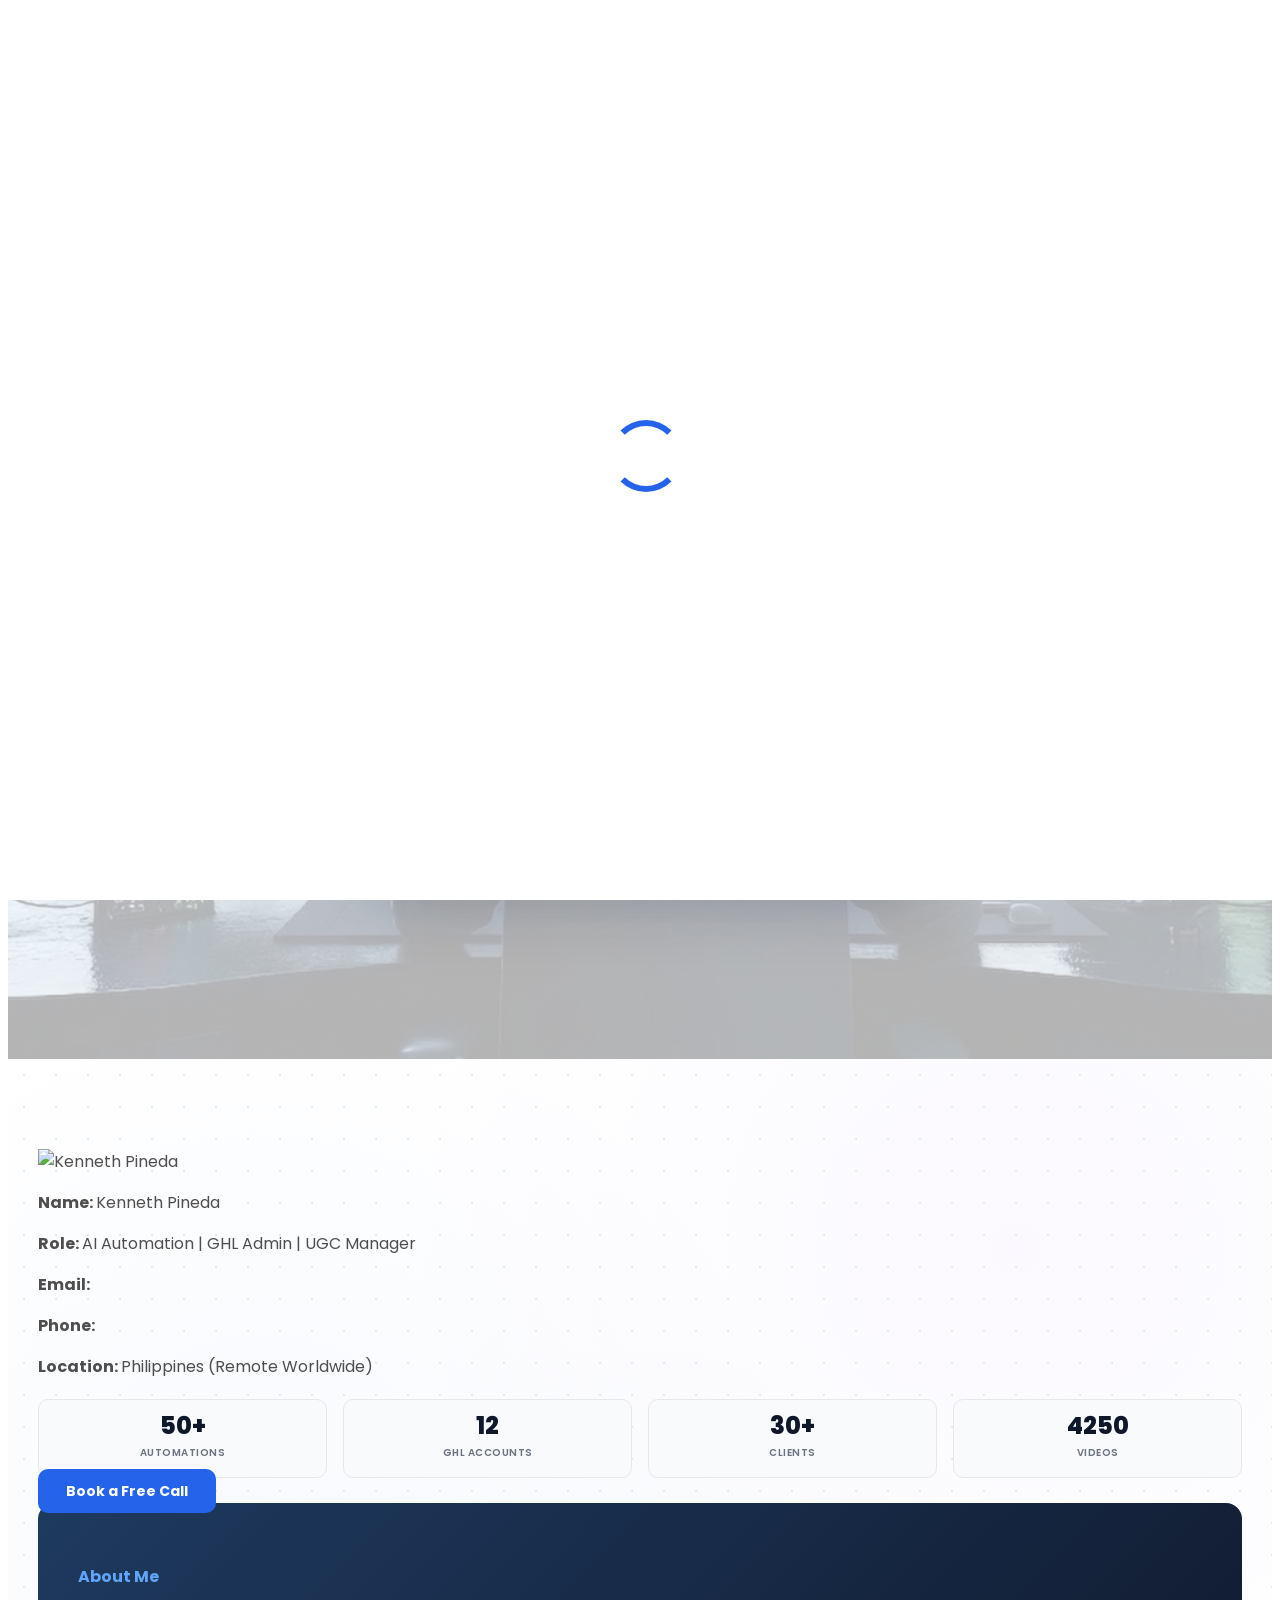
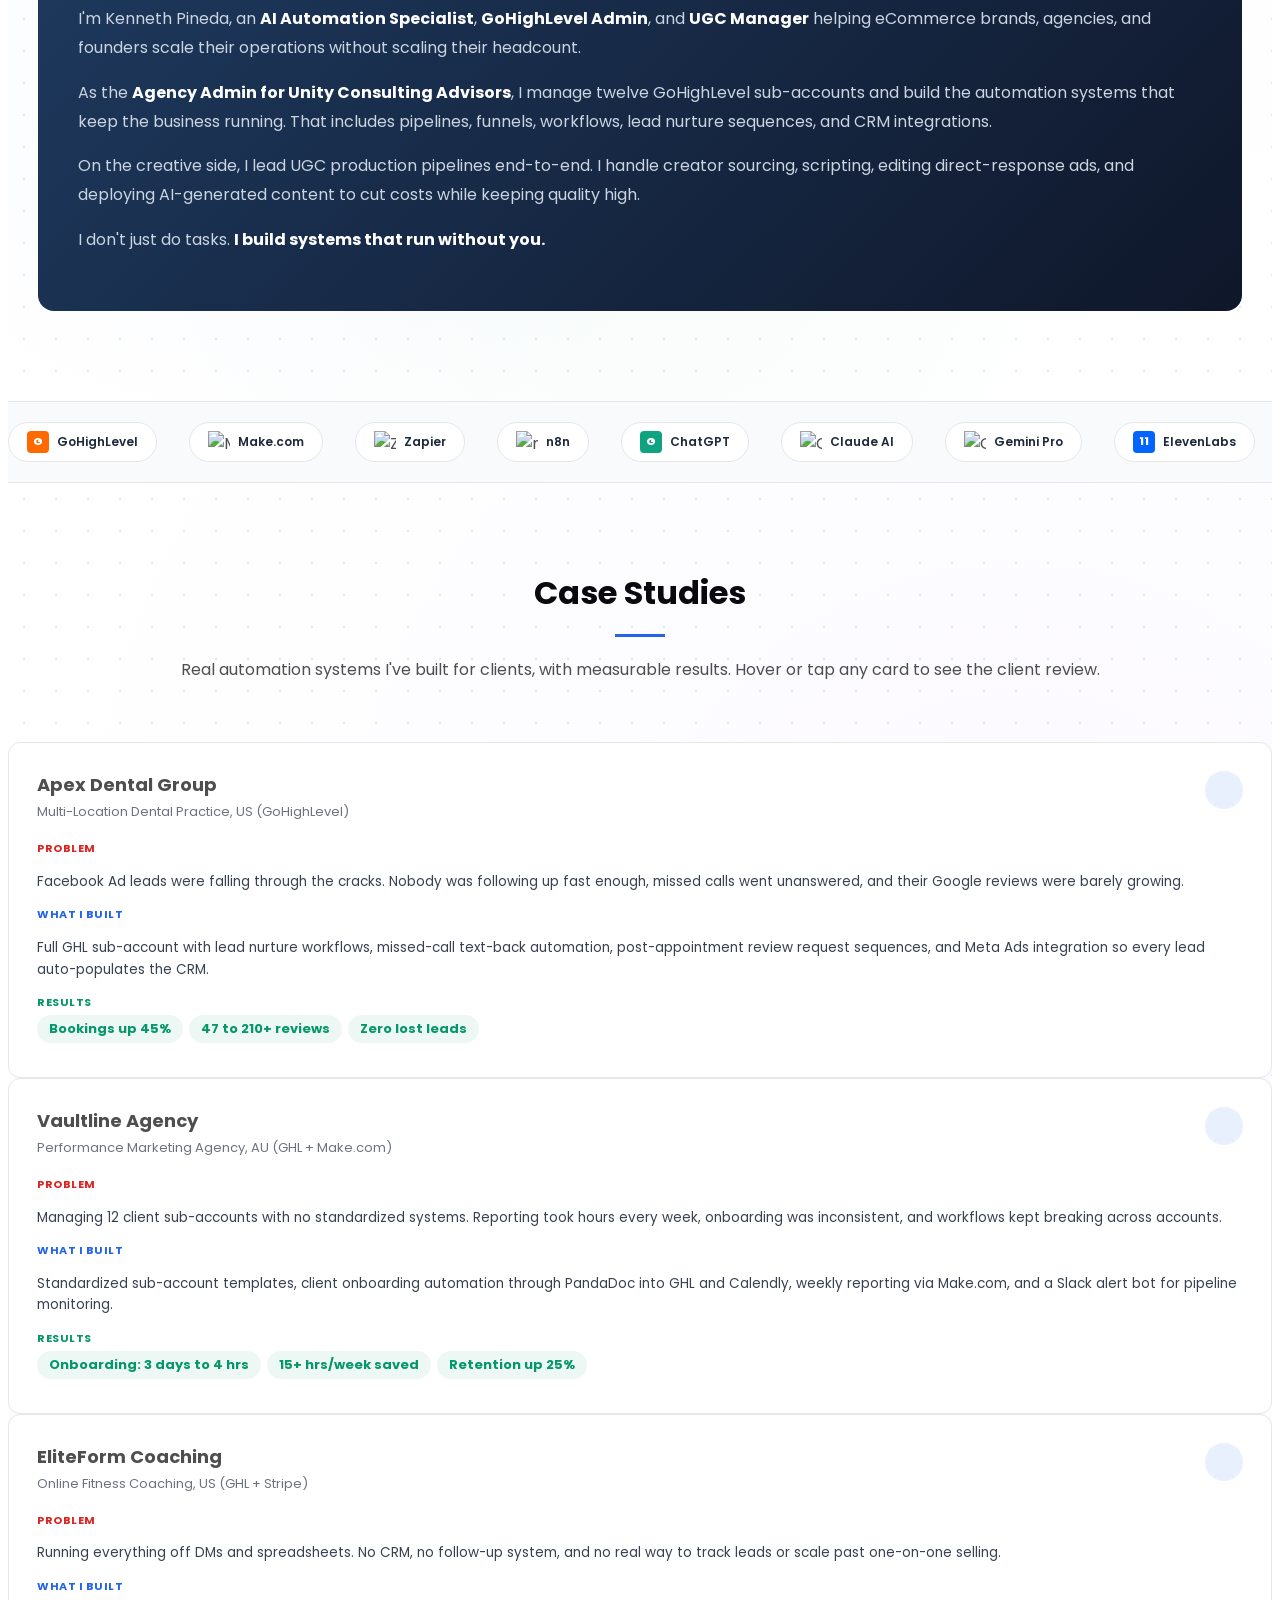
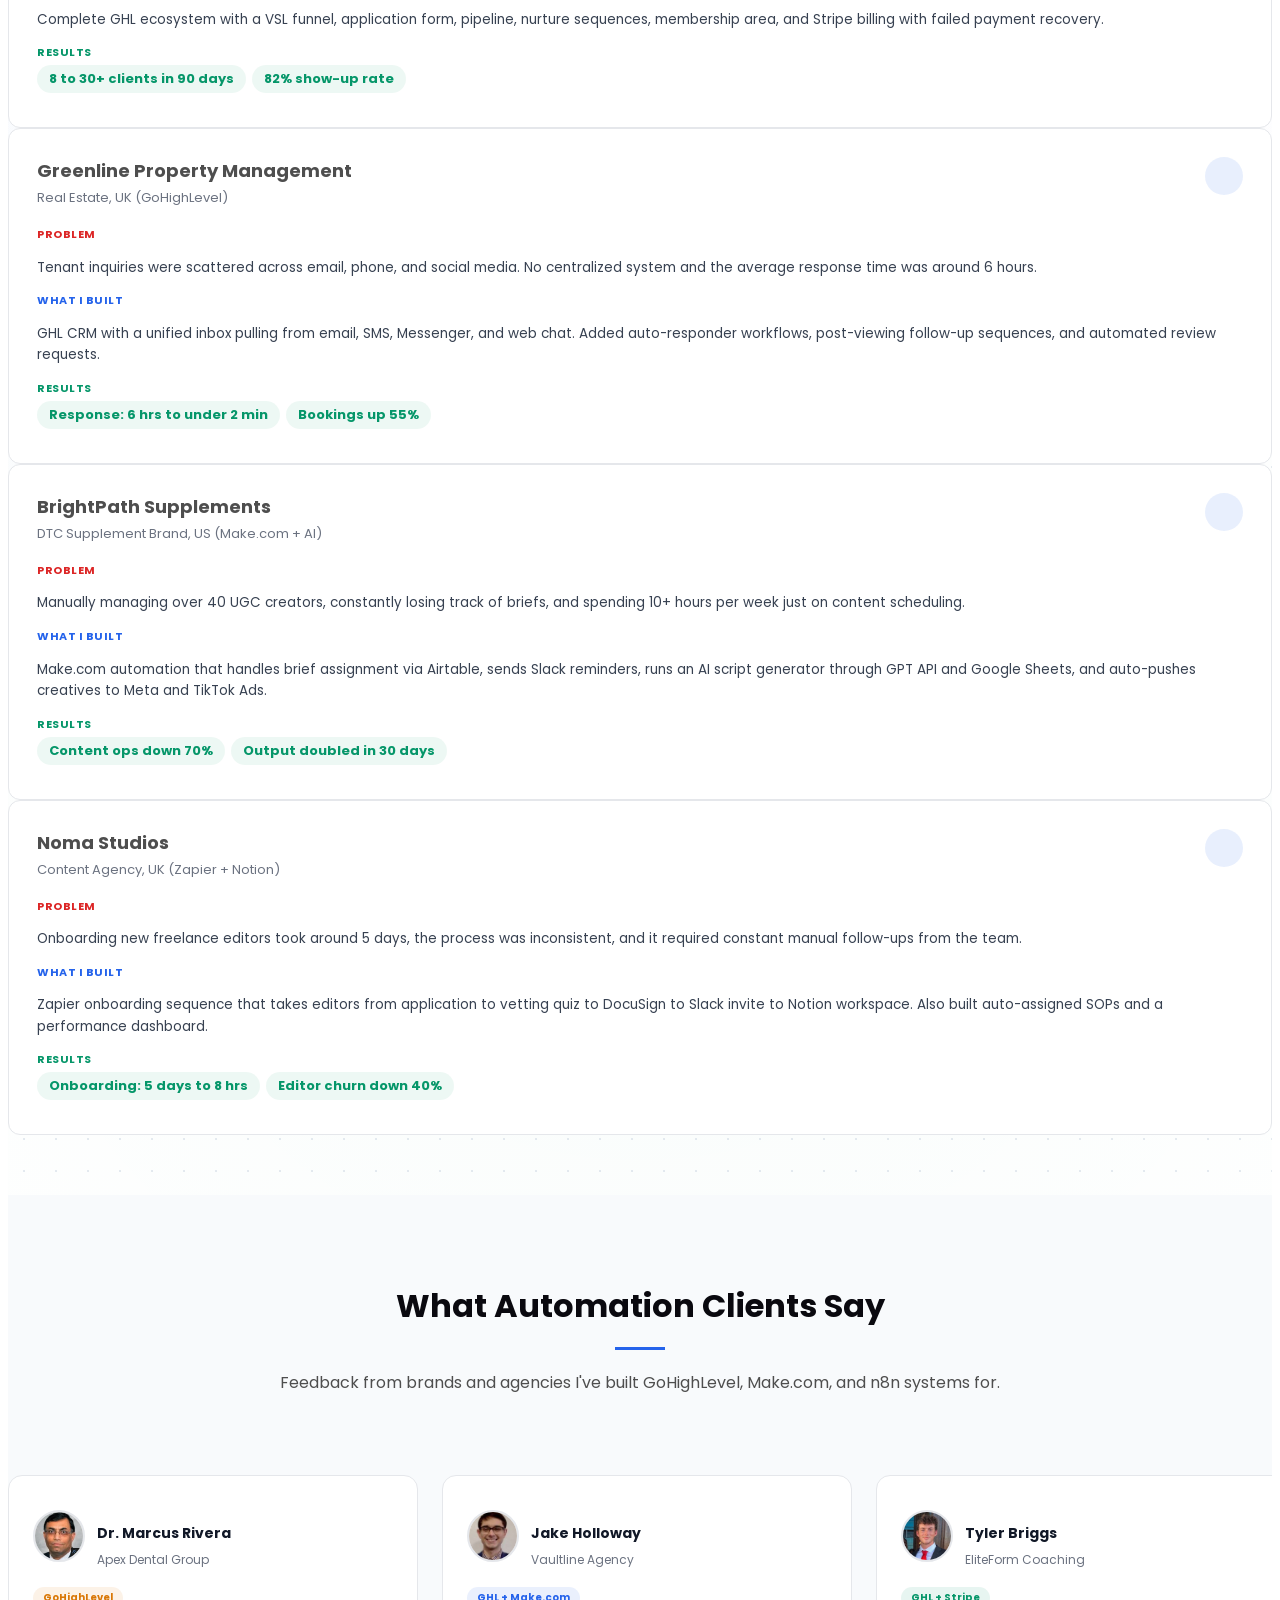
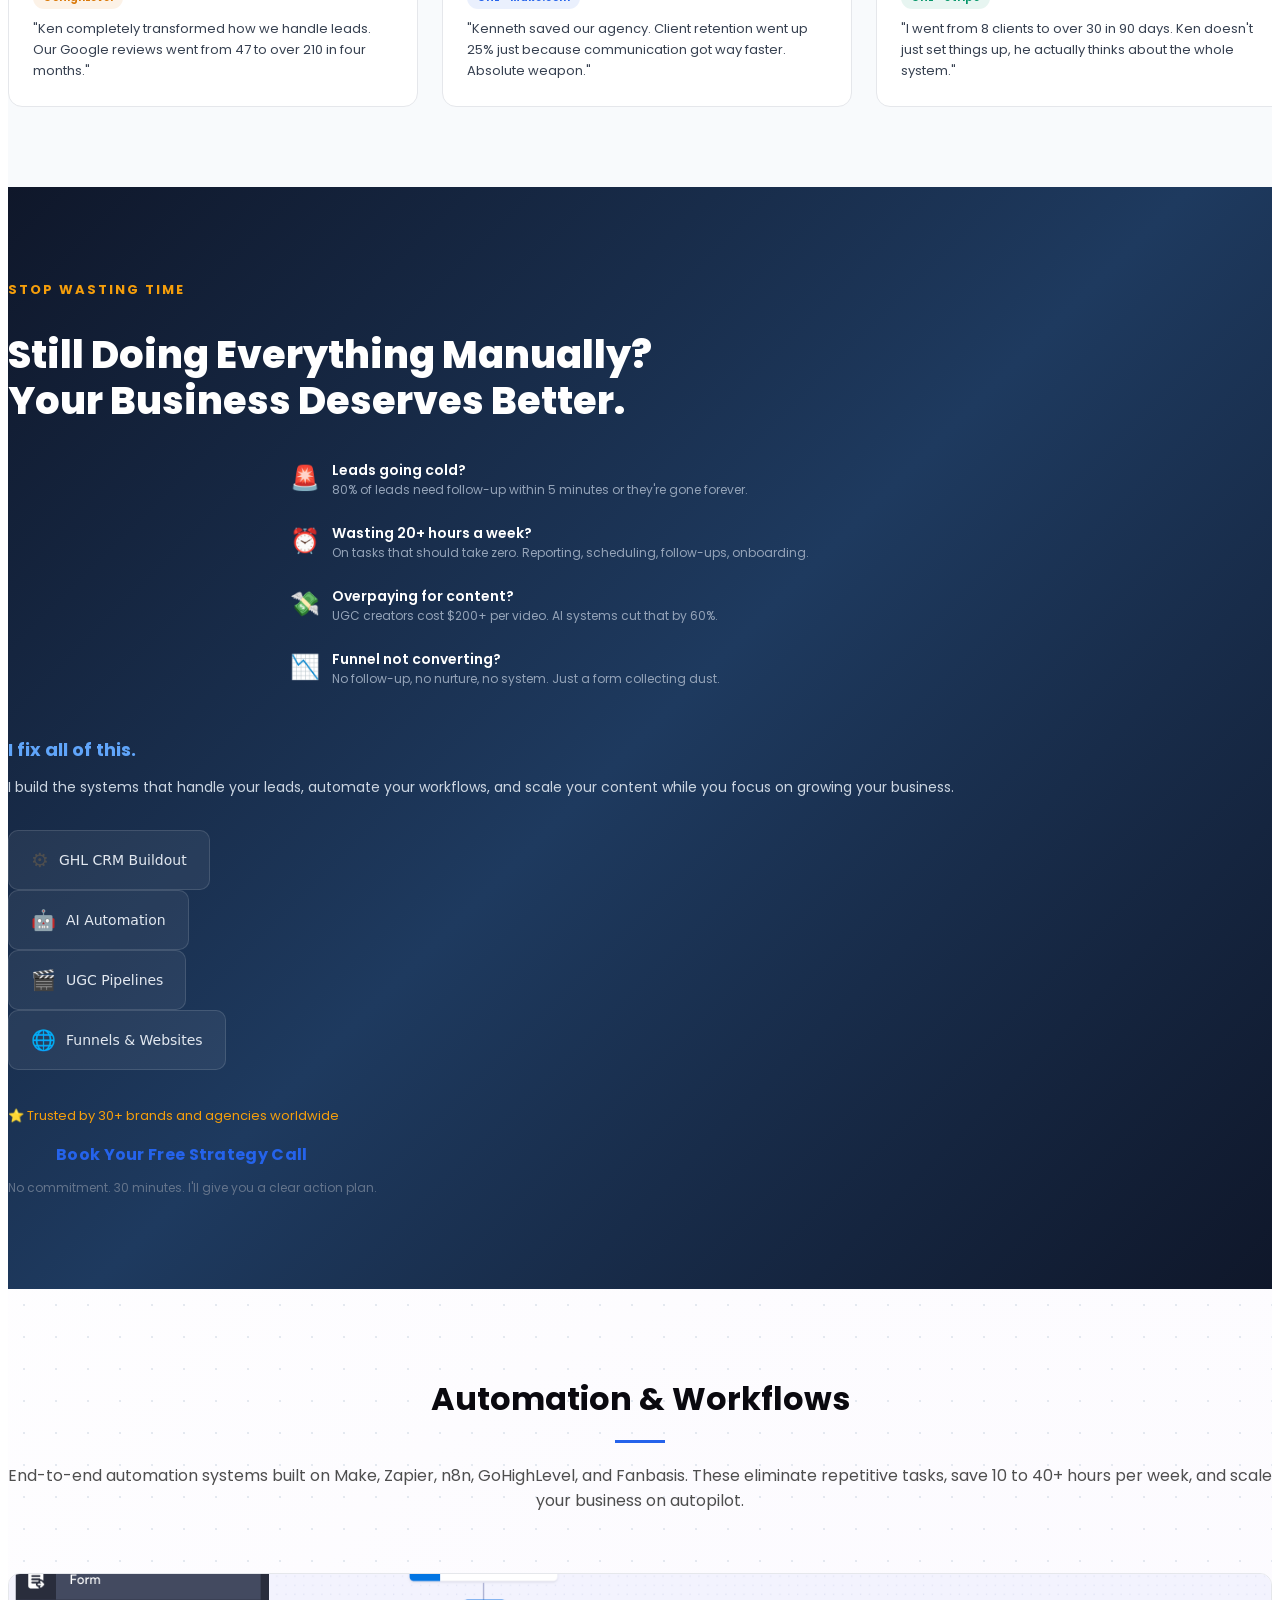
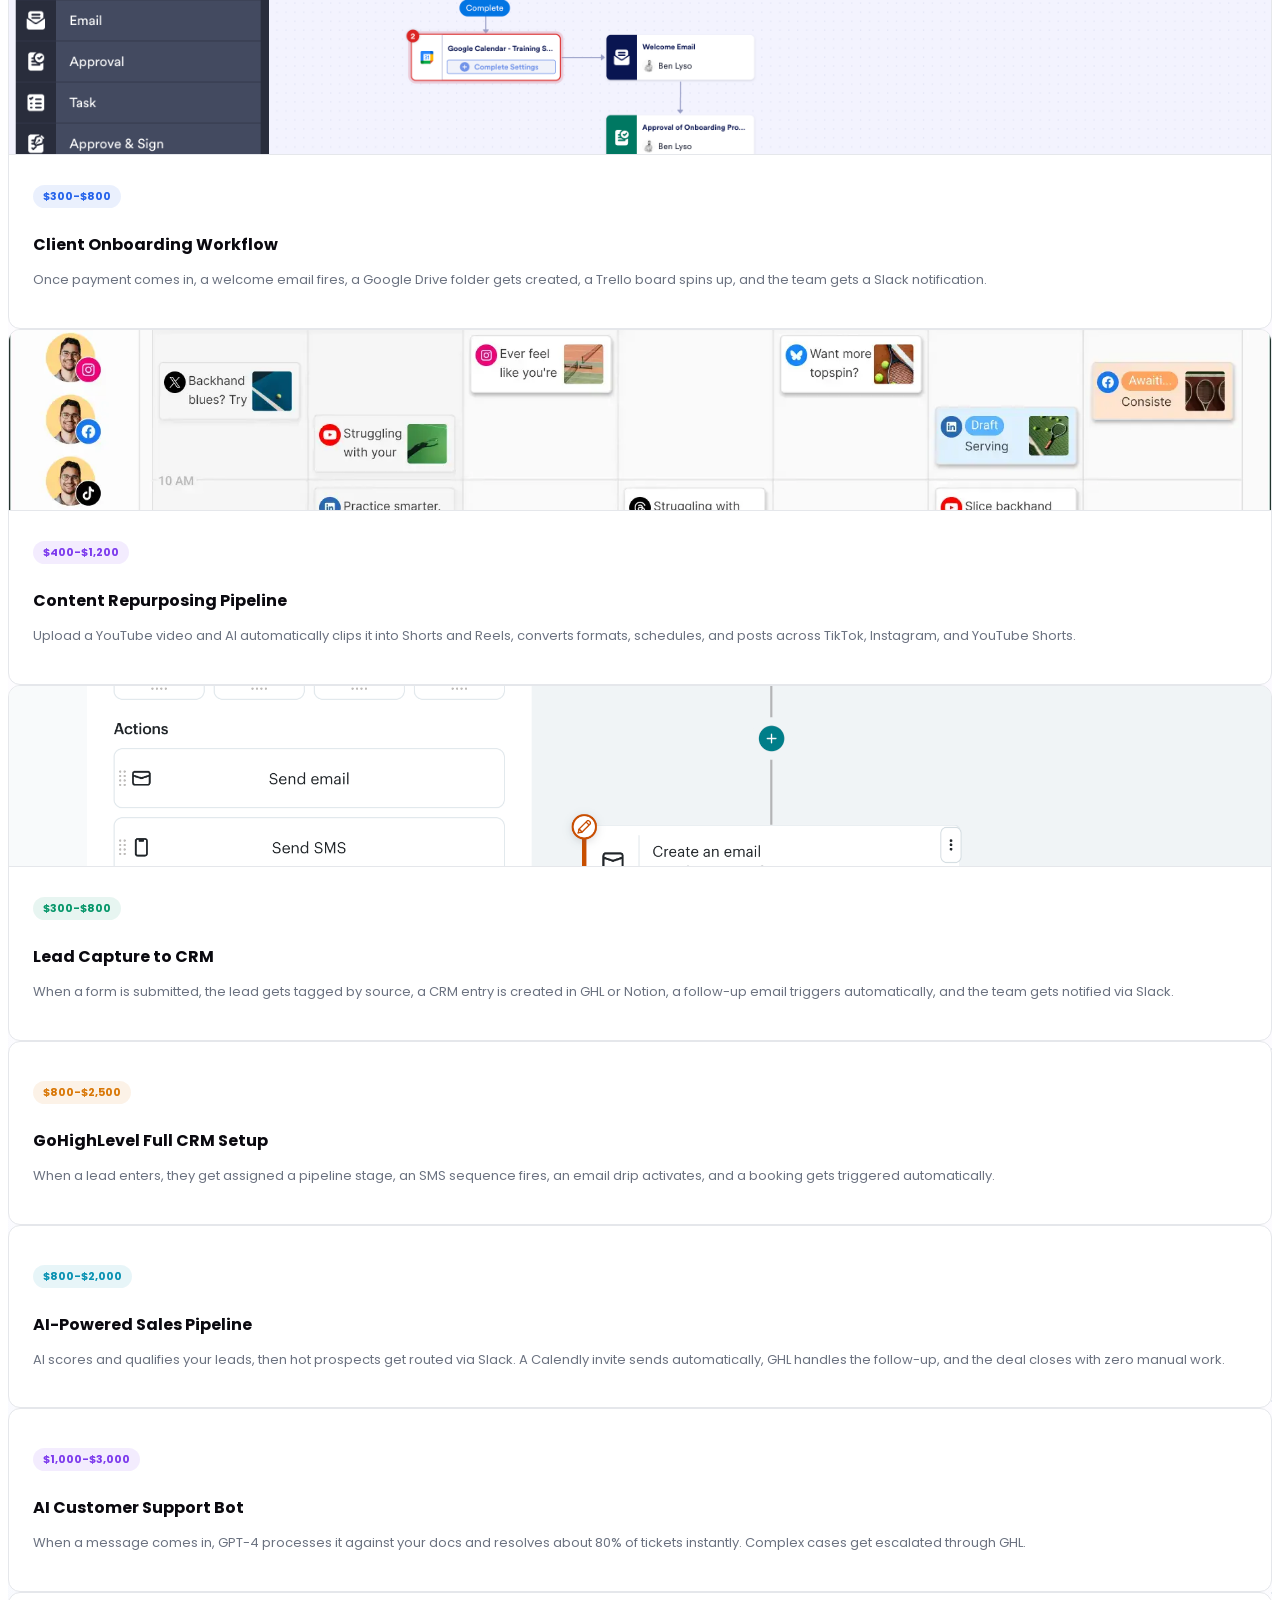
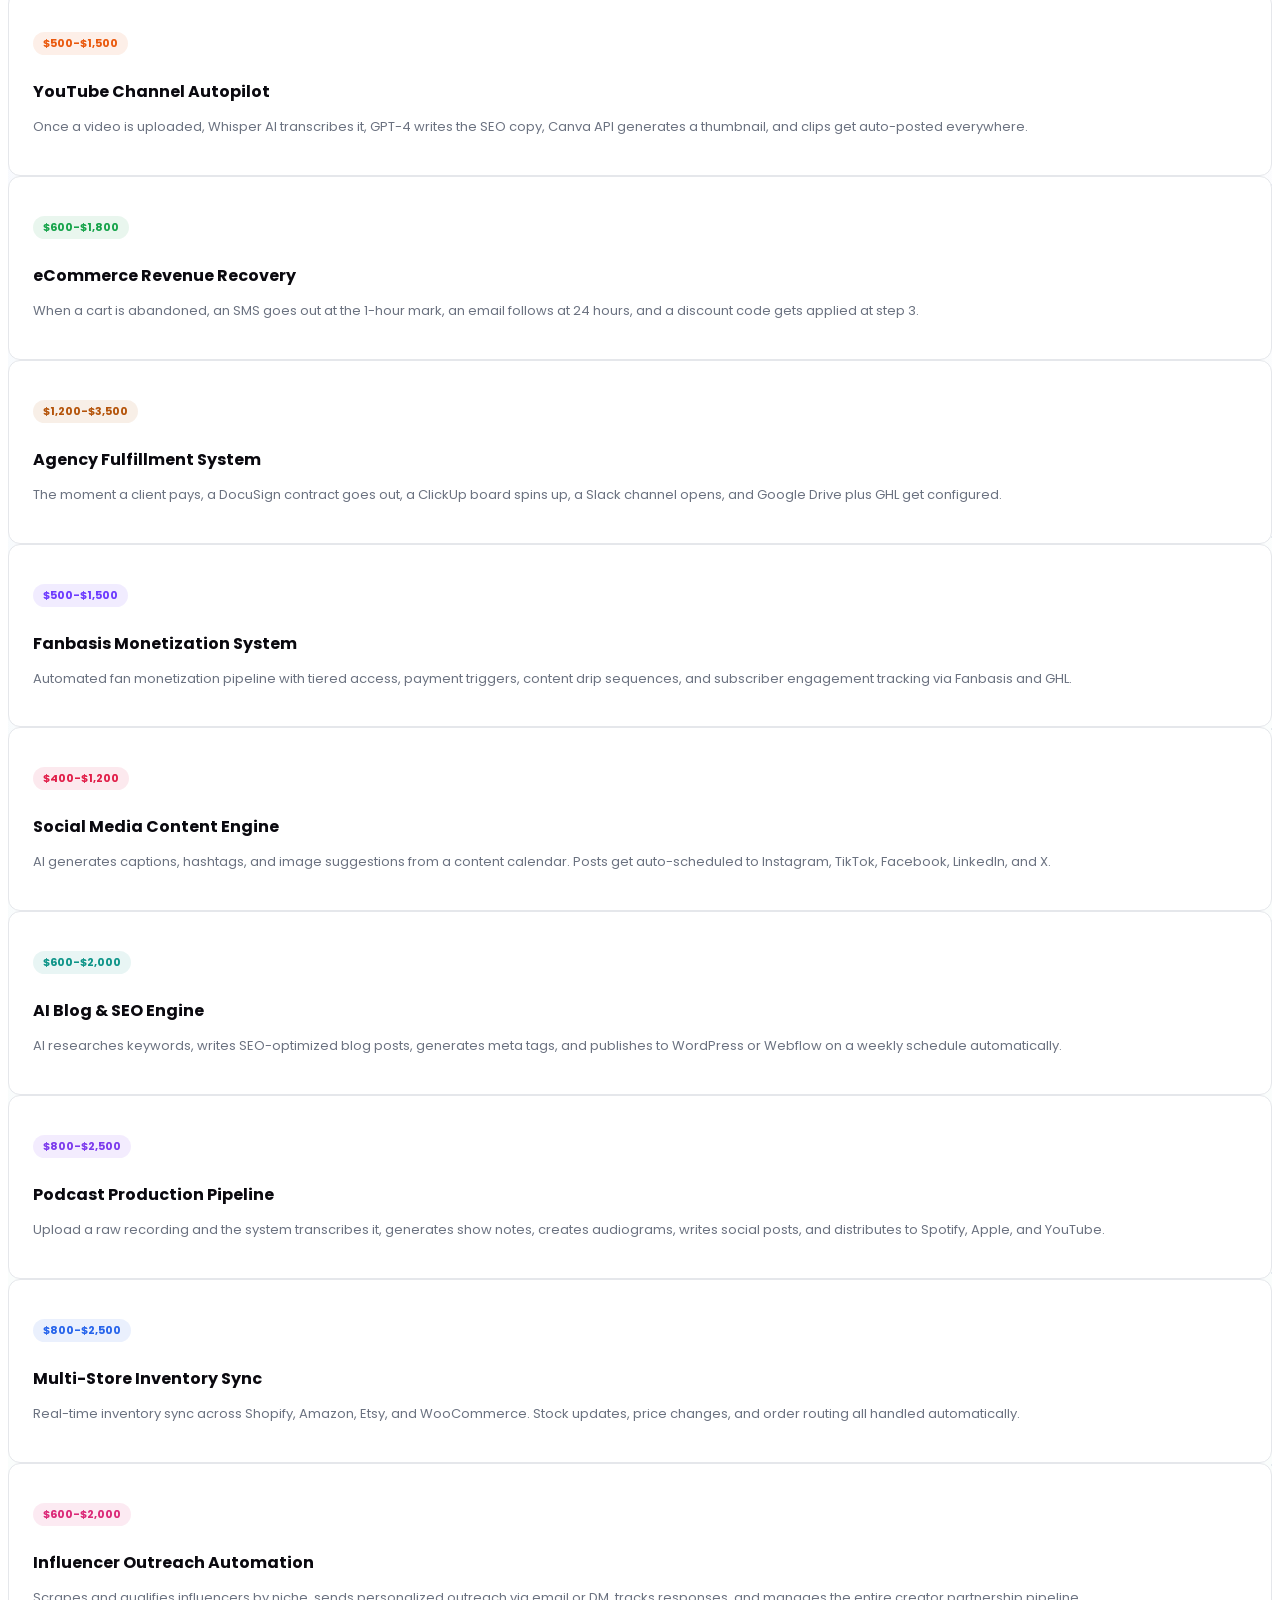
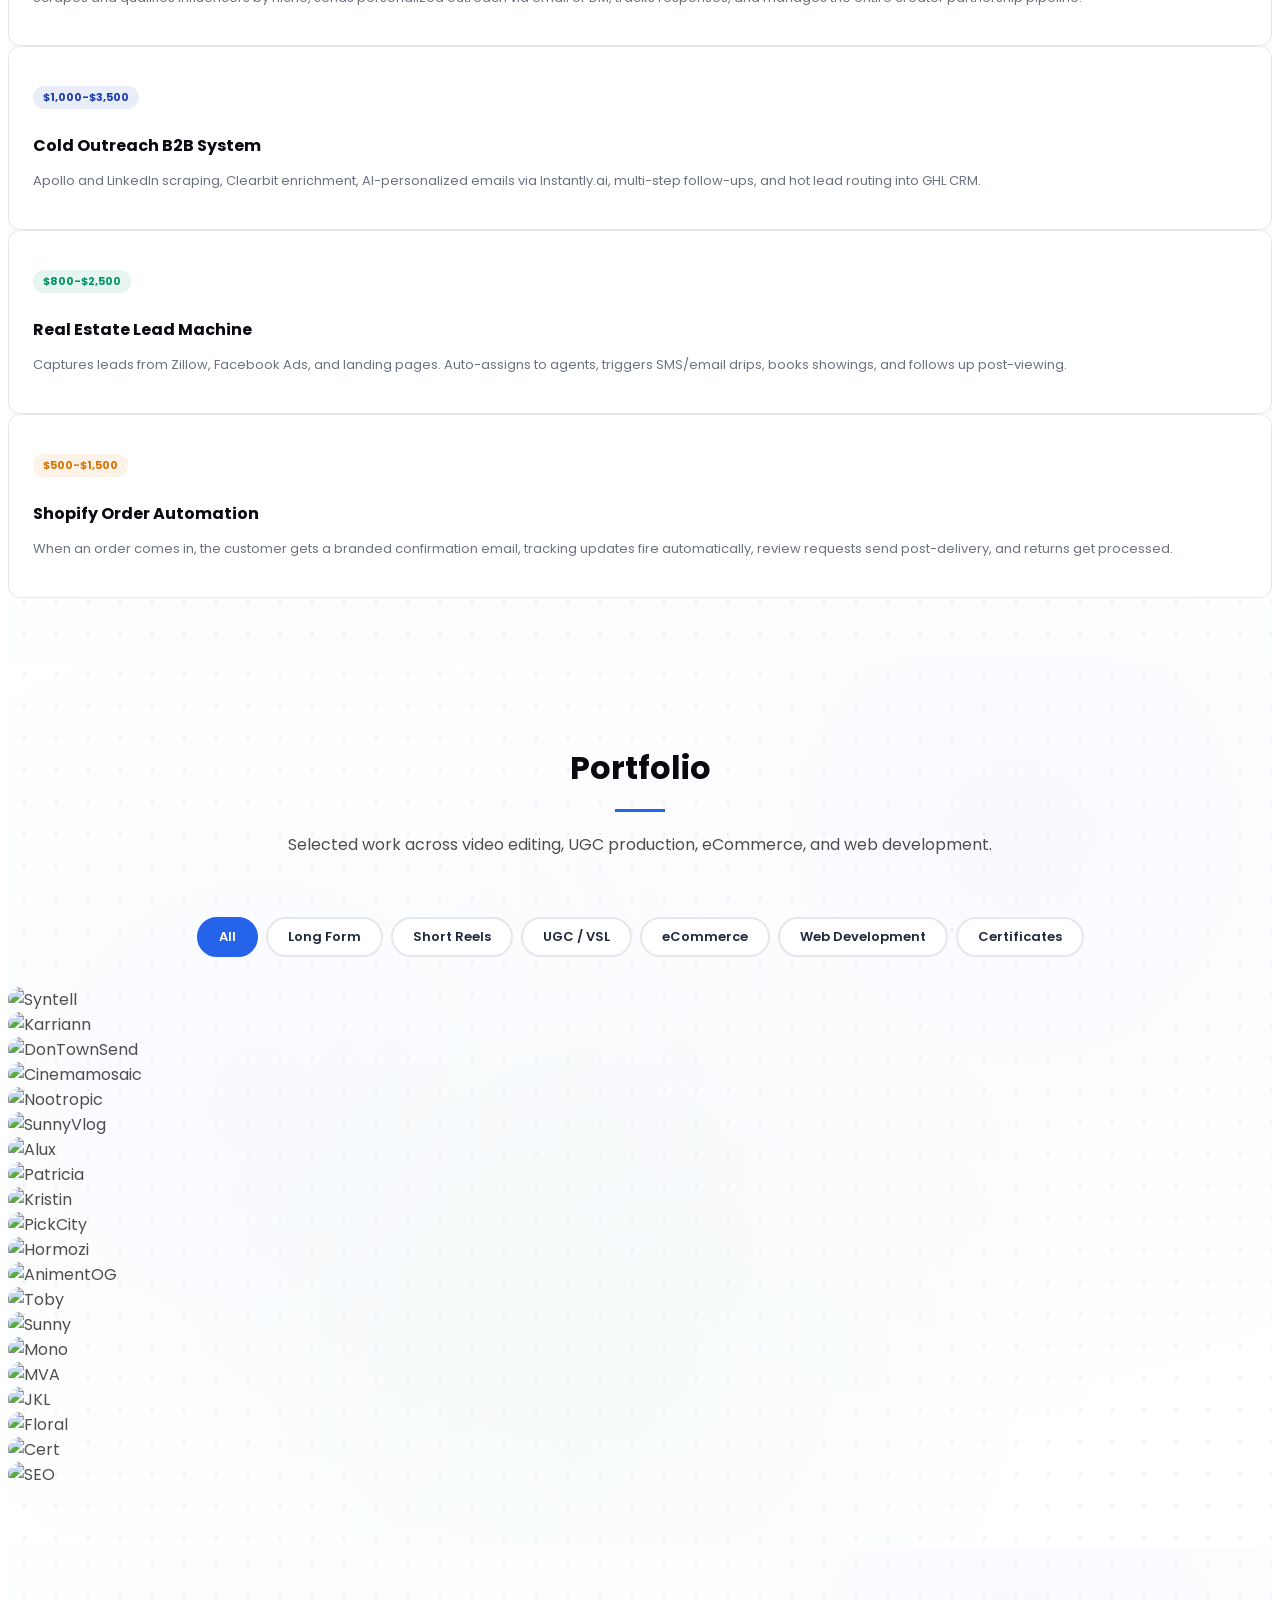
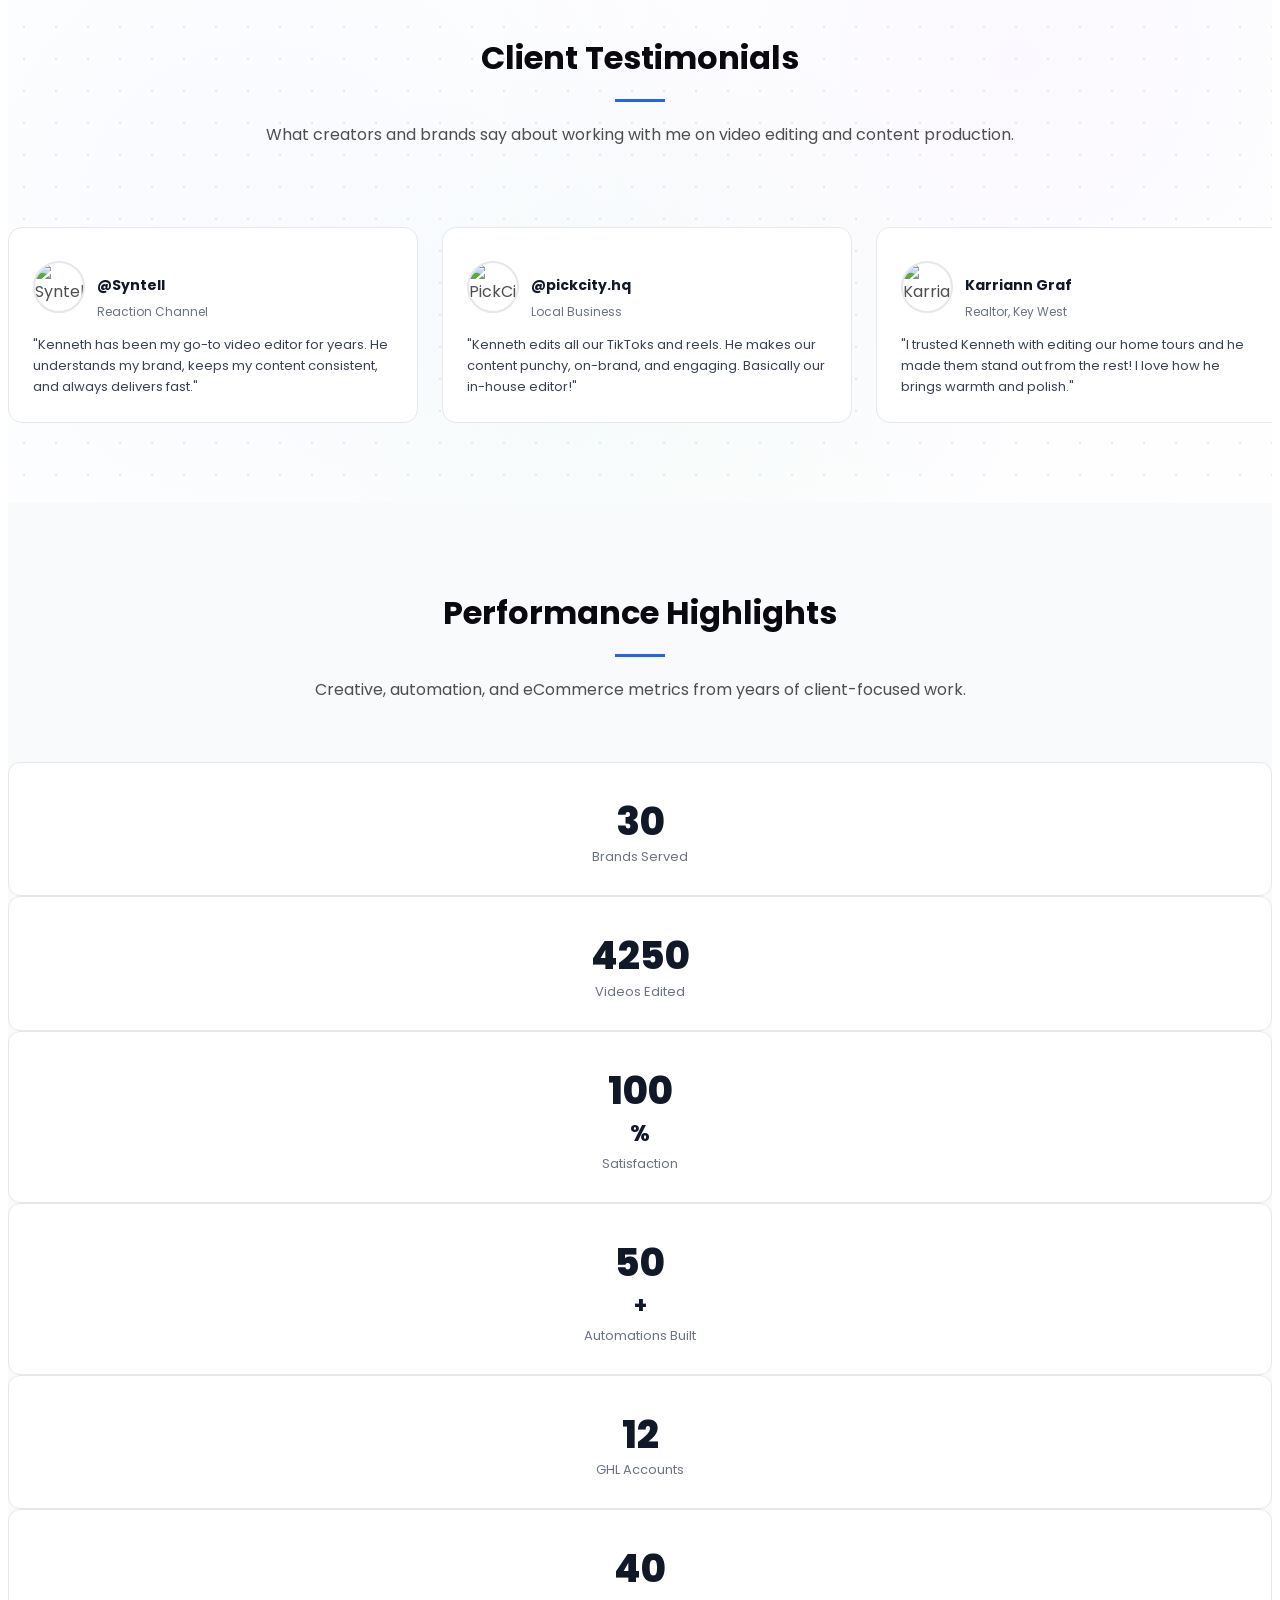
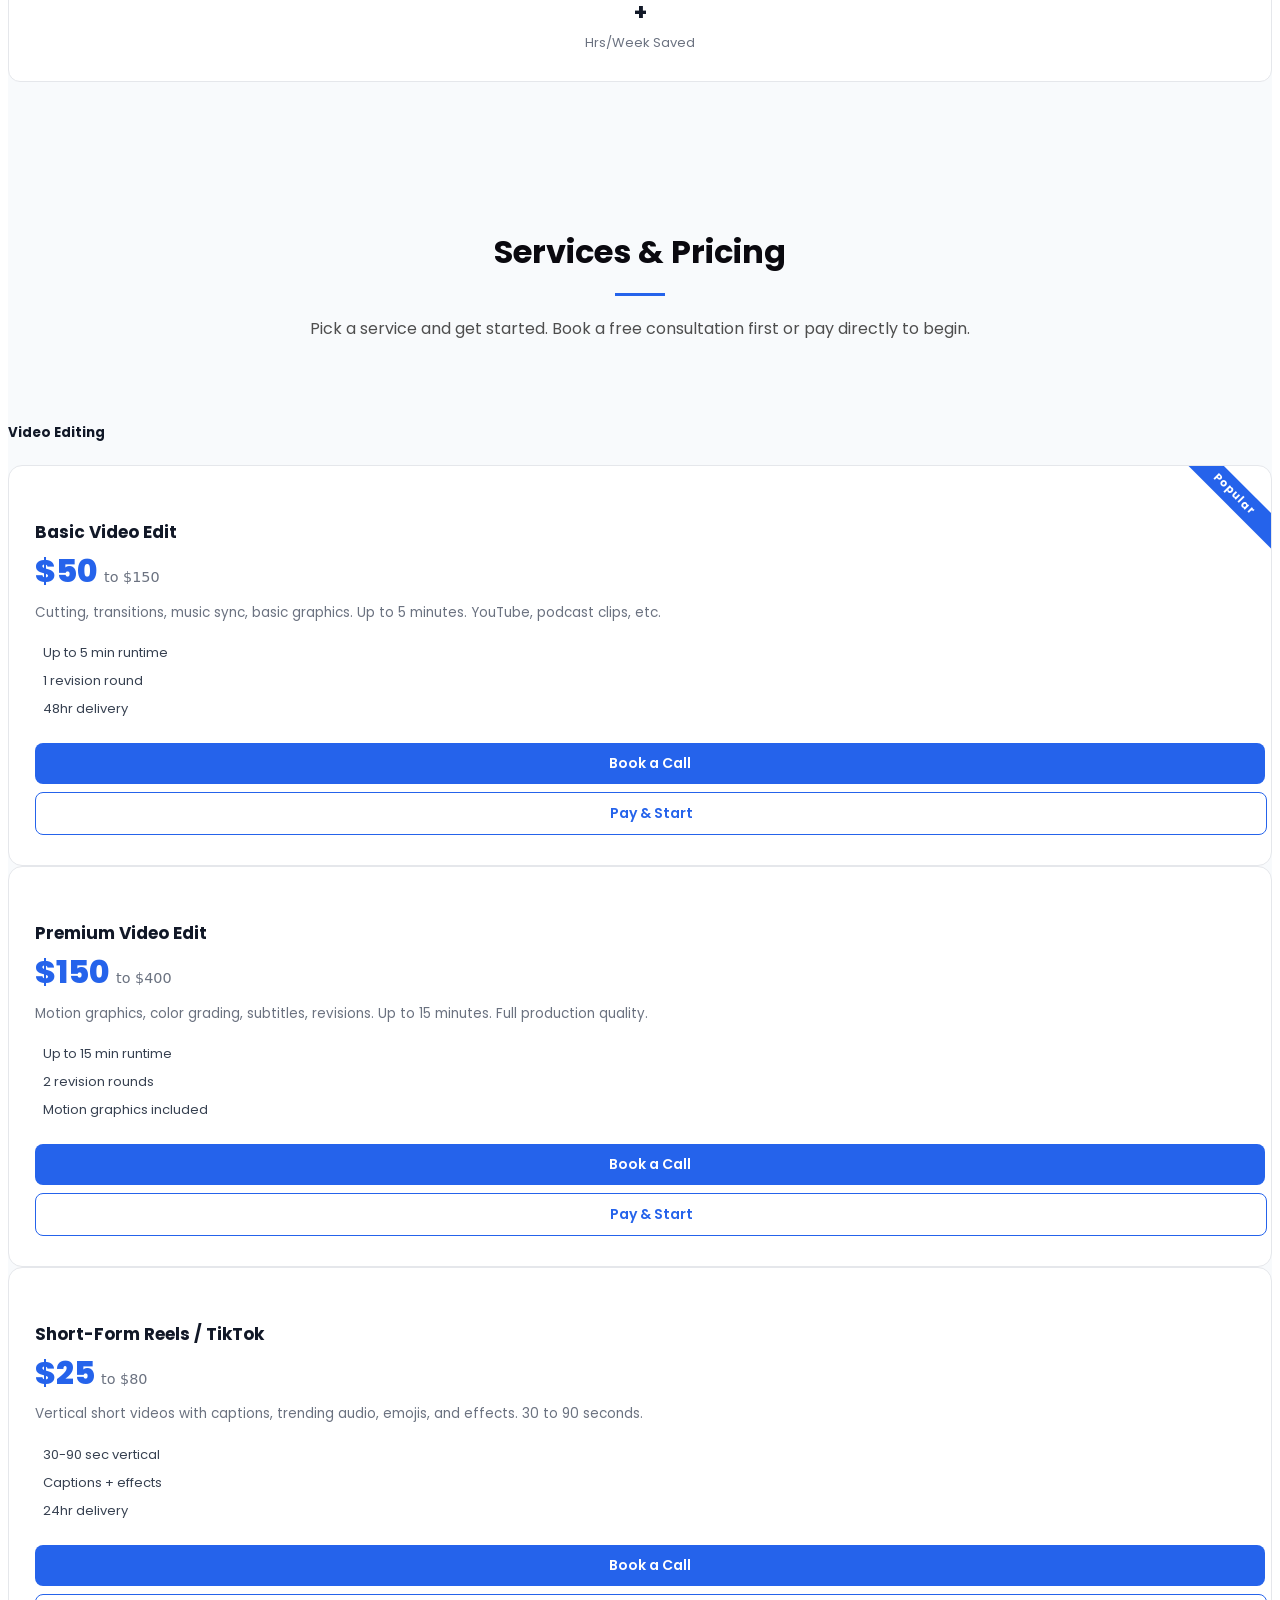
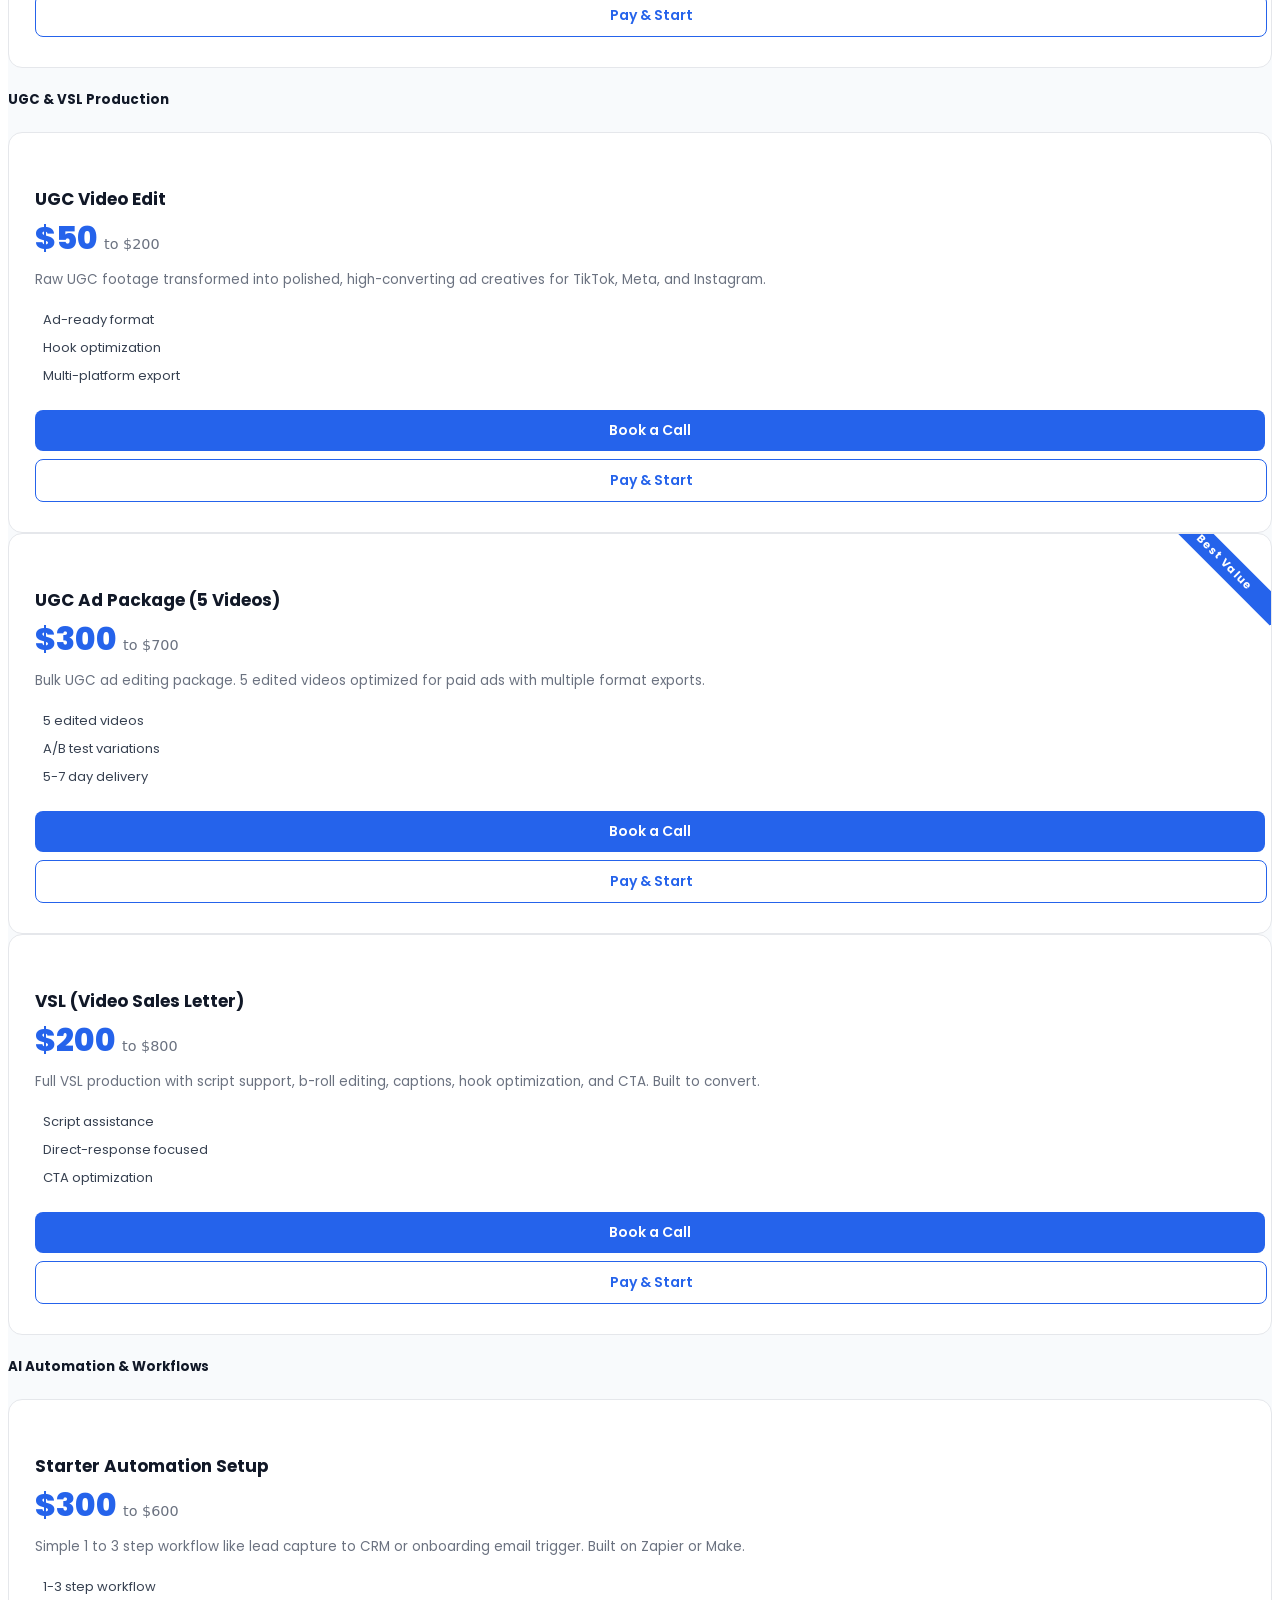
==== commit 3198a881: "Update index.html" ====
--- a/index.html
+++ b/index.html
@@ -23,7 +23,7 @@
     :root{--p:#2563eb;--pd:#1d4ed8;--dk:#0f172a;--dk2:#1e293b;--gd:#f59e0b;--gn:#059669;--rd:#dc2626;--pr:#7c3aed;--gr:#6b7280;--lt:#f8fafc;--bd:#e5e7eb;--ft:'Poppins',sans-serif}
 
     /* NETWORK BACKGROUND */
-    .net-bg{background-color:#f8fafc !important;background-image:radial-gradient(circle,rgba(203,213,225,0.5) 1px,transparent 1px),radial-gradient(circle at 20% 50%,rgba(37,99,235,0.03) 0%,transparent 50%),radial-gradient(circle at 80% 20%,rgba(124,58,237,0.03) 0%,transparent 50%),radial-gradient(circle at 50% 80%,rgba(5,150,105,0.03) 0%,transparent 50%) !important;background-size:32px 32px,100% 100%,100% 100%,100% 100% !important}
+    .net-bg{background-color:#f8fafc;background-image:radial-gradient(circle,rgba(203,213,225,0.5) 1px,transparent 1px),radial-gradient(circle at 20% 50%,rgba(37,99,235,0.03) 0%,transparent 50%),radial-gradient(circle at 80% 20%,rgba(124,58,237,0.03) 0%,transparent 50%),radial-gradient(circle at 50% 80%,rgba(5,150,105,0.03) 0%,transparent 50%);background-size:32px 32px,100% 100%,100% 100%,100% 100%;background-repeat:repeat,no-repeat,no-repeat,no-repeat}
 
     /* ABOUT */
     .about-highlight{background:linear-gradient(135deg,#1e3a5f 0%,var(--dk) 100%) !important;color:#fff !important;border-radius:16px !important;padding:40px !important}
@@ -37,9 +37,9 @@
 
     /* MARQUEE */
     .marquee-section{overflow:hidden !important;padding:20px 0 !important;background:var(--lt) !important;border-top:1px solid var(--bd);border-bottom:1px solid var(--bd)}
-    .marquee-track{display:flex !important;gap:32px;animation:mScroll 45s linear infinite;width:max-content}
-    .marquee-track:hover{animation-play-state:paused}
-    @keyframes mScroll{0%{transform:translateX(0) !important}100%{transform:translateX(-50%) !important}}
+    .marquee-track,.reviews-track{display:flex !important;gap:32px;animation:mScroll 45s linear infinite !important;width:max-content !important}
+    .marquee-track:hover,.reviews-track:hover{animation-play-state:paused !important}
+    @keyframes mScroll{0%{transform:translateX(0)}100%{transform:translateX(-50%)}}
     .marquee-item{display:flex !important;align-items:center;gap:8px;padding:8px 18px !important;background:#fff !important;border:1px solid var(--bd) !important;border-radius:50px !important;white-space:nowrap;transition:all 0.3s}
     .marquee-item:hover{border-color:var(--p) !important;background:#eff6ff !important;transform:scale(1.06) !important;box-shadow:0 4px 16px rgba(37,99,235,0.12) !important}
     .marquee-item img{width:22px;height:22px;object-fit:contain}
@@ -83,8 +83,8 @@
 
     /* REVIEWS MARQUEE */
     .reviews-marquee{overflow:hidden !important;padding:20px 0 !important}
-    .reviews-track{display:flex !important;gap:24px;animation:mScroll 45s linear infinite;width:max-content}
-    .reviews-track:hover{animation-play-state:paused}
+    .reviews-track:hover{animation-play-state:paused !important}
+    .reviews-track{gap:24px !important}
     .rm-card{background:#fff !important;border:1px solid var(--bd) !important;border-radius:14px !important;padding:24px !important;width:360px;min-width:360px;transition:all 0.3s}
     .rm-card:hover{transform:translateY(-4px) scale(1.02) !important;box-shadow:0 12px 30px rgba(0,0,0,0.1) !important;border-color:var(--p) !important}
     .rm-header{display:flex !important;align-items:center;margin-bottom:12px}
@@ -755,7 +755,7 @@
     </section>
 
     <!-- PORTFOLIO -->
-    <section id="portfolio" class="section net-bg" style="background:var(--lt);">
+    <section id="portfolio" class="section net-bg">
       <div class="container section-title" data-aos="fade-up"><h2>Portfolio</h2><p>Selected work across video editing, UGC production, eCommerce, and web development.</p></div>
       <div class="container">
         <div class="port-filters" data-aos="fade-up">
--- a/assets/css/main.css
+++ b/assets/css/main.css
@@ -0,0 +1,659 @@
+:root {
+  --default-font: "Poppins", system-ui, -apple-system, "Segoe UI", Roboto, "Helvetica Neue", Arial, sans-serif;
+  --heading-font: "Poppins", sans-serif;
+  --nav-font: "Poppins", sans-serif;
+}
+
+:root {
+  --background-color: #ffffff;
+  --default-color: #4e4e4e;
+  --heading-color: #0a090f;
+  --accent-color: #2563eb;
+  --surface-color: #ffffff;
+  --contrast-color: #ffffff;
+}
+
+:root {
+  --nav-color: #ffffff;
+  --nav-hover-color: #ffffff;
+  --nav-mobile-background-color: #ffffff;
+  --nav-dropdown-background-color: #ffffff;
+  --nav-dropdown-color: #212529;
+  --nav-dropdown-hover-color: #2563eb;
+}
+
+:root {
+  scroll-behavior: smooth;
+}
+
+body {
+  color: var(--default-color);
+  background-color: var(--background-color);
+  font-family: var(--default-font);
+}
+
+a {
+  color: var(--accent-color);
+  text-decoration: none;
+  transition: 0.3s;
+}
+
+a:hover {
+  color: color-mix(in srgb, var(--accent-color), transparent 25%);
+  text-decoration: none;
+}
+
+h1, h2, h3, h4, h5, h6 {
+  color: var(--heading-color);
+  font-family: var(--heading-font);
+}
+
+.header {
+  --background-color: #000000;
+  --default-color: #ffffff;
+  --heading-color: #ffffff;
+  color: var(--default-color);
+  background-color: var(--background-color);
+  padding: 20px 0;
+  transition: all 0.5s;
+  z-index: 997;
+}
+
+.header .logo {
+  line-height: 1;
+}
+
+.header .logo img {
+  max-height: 32px;
+  margin-right: 8px;
+}
+
+.header .logo h1 {
+  font-size: 30px;
+  margin: 0;
+  font-weight: 700;
+  color: var(--heading-color);
+}
+
+.scrolled .header {
+  box-shadow: 0px 0 18px rgba(0, 0, 0, 0.1);
+}
+
+@media (min-width: 1200px) {
+  .navmenu {
+    padding: 0;
+  }
+
+  .navmenu ul {
+    margin: 0;
+    padding: 0;
+    display: flex;
+    list-style: none;
+    align-items: center;
+  }
+
+  .navmenu li {
+    position: relative;
+  }
+
+  .navmenu>ul>li {
+    white-space: nowrap;
+    padding: 15px 14px;
+  }
+
+  .navmenu>ul>li:last-child {
+    padding-right: 0;
+  }
+
+  .navmenu a,
+  .navmenu a:focus {
+    color: var(--nav-color);
+    font-size: 15px;
+    padding: 0 2px;
+    font-family: var(--nav-font);
+    font-weight: 400;
+    display: flex;
+    align-items: center;
+    justify-content: space-between;
+    white-space: nowrap;
+    transition: 0.3s;
+    position: relative;
+  }
+
+  .navmenu a i,
+  .navmenu a:focus i {
+    font-size: 12px;
+    line-height: 0;
+    margin-left: 5px;
+    transition: 0.3s;
+  }
+
+  .navmenu>ul>li>a:before {
+    content: "";
+    position: absolute;
+    width: 100%;
+    height: 2px;
+    bottom: -6px;
+    left: 0;
+    background-color: var(--nav-hover-color);
+    visibility: hidden;
+    width: 0px;
+    transition: all 0.3s ease-in-out 0s;
+  }
+
+  .navmenu a:hover:before,
+  .navmenu li:hover>a:before,
+  .navmenu .active:before {
+    visibility: visible;
+    width: 100%;
+  }
+
+  .navmenu li:hover>a,
+  .navmenu .active,
+  .navmenu .active:focus {
+    color: var(--nav-hover-color);
+  }
+
+  .navmenu .dropdown ul {
+    margin: 0;
+    padding: 10px 0;
+    background: var(--nav-dropdown-background-color);
+    display: block;
+    position: absolute;
+    visibility: hidden;
+    left: 14px;
+    top: 130%;
+    opacity: 0;
+    transition: 0.3s;
+    border-radius: 4px;
+    z-index: 99;
+    box-shadow: 0px 0px 30px rgba(0, 0, 0, 0.1);
+  }
+
+  .navmenu .dropdown ul li {
+    min-width: 200px;
+  }
+
+  .navmenu .dropdown ul a {
+    padding: 10px 20px;
+    font-size: 15px;
+    text-transform: none;
+    color: var(--nav-dropdown-color);
+  }
+
+  .navmenu .dropdown ul a i {
+    font-size: 12px;
+  }
+
+  .navmenu .dropdown ul a:hover,
+  .navmenu .dropdown ul .active:hover,
+  .navmenu .dropdown ul li:hover>a {
+    color: var(--nav-dropdown-hover-color);
+  }
+
+  .navmenu .dropdown:hover>ul {
+    opacity: 1;
+    top: 100%;
+    visibility: visible;
+  }
+
+  .navmenu .dropdown .dropdown ul {
+    top: 0;
+    left: -90%;
+    visibility: hidden;
+  }
+
+  .navmenu .dropdown .dropdown:hover>ul {
+    opacity: 1;
+    top: 0;
+    left: -100%;
+    visibility: visible;
+  }
+}
+
+@media (max-width: 1199px) {
+  .mobile-nav-toggle {
+    color: var(--nav-color);
+    font-size: 28px;
+    line-height: 0;
+    margin-right: 10px;
+    cursor: pointer;
+    transition: color 0.3s;
+  }
+
+  .navmenu {
+    padding: 0;
+    z-index: 9997;
+  }
+
+  .navmenu ul {
+    display: none;
+    list-style: none;
+    position: absolute;
+    inset: 60px 20px 20px 20px;
+    padding: 10px 0;
+    margin: 0;
+    border-radius: 6px;
+    background-color: var(--nav-mobile-background-color);
+    border: 1px solid color-mix(in srgb, var(--default-color), transparent 90%);
+    box-shadow: none;
+    overflow-y: auto;
+    transition: 0.3s;
+    z-index: 9998;
+  }
+
+  .navmenu a,
+  .navmenu a:focus {
+    color: var(--nav-dropdown-color);
+    padding: 10px 20px;
+    font-family: var(--nav-font);
+    font-size: 17px;
+    font-weight: 500;
+    display: flex;
+    align-items: center;
+    justify-content: space-between;
+    white-space: nowrap;
+    transition: 0.3s;
+  }
+
+  .navmenu a i,
+  .navmenu a:focus i {
+    font-size: 12px;
+    line-height: 0;
+    margin-left: 5px;
+    width: 30px;
+    height: 30px;
+    display: flex;
+    align-items: center;
+    justify-content: center;
+    border-radius: 50%;
+    transition: 0.3s;
+    background-color: color-mix(in srgb, var(--accent-color), transparent 90%);
+  }
+
+  .navmenu a i:hover,
+  .navmenu a:focus i:hover {
+    background-color: var(--accent-color);
+    color: var(--contrast-color);
+  }
+
+  .navmenu a:hover,
+  .navmenu .active,
+  .navmenu .active:focus {
+    color: var(--nav-dropdown-hover-color);
+  }
+
+  .navmenu .active i,
+  .navmenu .active:focus i {
+    background-color: var(--accent-color);
+    color: var(--contrast-color);
+    transform: rotate(180deg);
+  }
+
+  .navmenu .dropdown ul {
+    position: static;
+    display: none;
+    z-index: 99;
+    padding: 10px 0;
+    margin: 10px 20px;
+    background-color: var(--nav-dropdown-background-color);
+    transition: all 0.5s ease-in-out;
+  }
+
+  .navmenu .dropdown ul ul {
+    background-color: rgba(33, 37, 41, 0.1);
+  }
+
+  .navmenu .dropdown>.dropdown-active {
+    display: block;
+    background-color: rgba(33, 37, 41, 0.03);
+  }
+
+  .mobile-nav-active {
+    overflow: hidden;
+  }
+
+  .mobile-nav-active .mobile-nav-toggle {
+    color: #fff;
+    position: absolute;
+    font-size: 32px;
+    top: 15px;
+    right: 15px;
+    margin-right: 0;
+    z-index: 9999;
+  }
+
+  .mobile-nav-active .navmenu {
+    position: fixed;
+    overflow: hidden;
+    inset: 0;
+    background: rgba(33, 37, 41, 0.8);
+    transition: 0.3s;
+  }
+
+  .mobile-nav-active .navmenu>ul {
+    display: block;
+  }
+}
+
+.footer {
+  color: var(--default-color);
+  background-color: var(--background-color);
+  font-size: 14px;
+  padding: 40px 0;
+  position: relative;
+}
+
+.footer .social-links a {
+  display: flex;
+  align-items: center;
+  justify-content: center;
+  width: 40px;
+  height: 40px;
+  border-radius: 50%;
+  border: 1px solid color-mix(in srgb, var(--default-color), transparent 30%);
+  font-size: 16px;
+  color: color-mix(in srgb, var(--default-color), transparent 40%);
+  margin: 0 5px;
+  transition: 0.3s;
+}
+
+.footer .social-links a:hover {
+  color: var(--default-color);
+  border-color: var(--default-color);
+}
+
+#preloader {
+  position: fixed;
+  inset: 0;
+  z-index: 999999;
+  overflow: hidden;
+  background: var(--background-color);
+  transition: all 0.6s ease-out;
+}
+
+#preloader:before {
+  content: "";
+  position: fixed;
+  top: calc(50% - 30px);
+  left: calc(50% - 30px);
+  border: 6px solid #ffffff;
+  border-color: var(--accent-color) transparent var(--accent-color) transparent;
+  border-radius: 50%;
+  width: 60px;
+  height: 60px;
+  animation: animate-preloader 1.5s linear infinite;
+}
+
+@keyframes animate-preloader {
+  0% { transform: rotate(0deg); }
+  100% { transform: rotate(360deg); }
+}
+
+@media screen and (max-width: 768px) {
+  [data-aos-delay] {
+    transition-delay: 0 !important;
+  }
+}
+
+section,
+.section {
+  color: var(--default-color);
+  background-color: var(--background-color);
+  padding: 60px 0;
+  scroll-margin-top: 92px;
+  overflow: visible;
+}
+
+.section.net-bg {
+  background-color: transparent;
+  overflow: visible;
+}
+
+.marquee-section {
+  overflow: hidden;
+}
+
+.reviews-marquee {
+  overflow: hidden;
+}
+
+@media (max-width: 1199px) {
+  section,
+  .section {
+    scroll-margin-top: 76px;
+  }
+}
+
+.section-title {
+  text-align: center;
+  padding-bottom: 60px;
+  position: relative;
+}
+
+.section-title h2 {
+  font-size: 32px;
+  font-weight: 700;
+  margin-bottom: 20px;
+  padding-bottom: 20px;
+  position: relative;
+}
+
+.section-title h2:after {
+  content: "";
+  position: absolute;
+  display: block;
+  width: 50px;
+  height: 3px;
+  background: var(--accent-color);
+  left: 0;
+  right: 0;
+  bottom: 0;
+  margin: auto;
+}
+
+.section-title p {
+  margin-bottom: 0;
+}
+
+.hero {
+  width: 100%;
+  min-height: calc(100vh - 92px);
+  position: relative;
+  padding: 60px 0;
+  display: flex;
+  align-items: center;
+  justify-content: center;
+}
+
+.hero img {
+  position: absolute;
+  inset: 0;
+  display: block;
+  width: 100%;
+  height: 100%;
+  object-fit: cover;
+  z-index: 1;
+}
+
+.hero:before {
+  content: "";
+  background: color-mix(in srgb, var(--background-color), transparent 30%);
+  position: absolute;
+  inset: 0;
+  z-index: 2;
+}
+
+.hero .container {
+  position: relative;
+  z-index: 3;
+}
+
+.hero h2 {
+  margin: 0;
+  font-size: 64px;
+  font-weight: 700;
+}
+
+.hero p {
+  margin: 5px 0 0 0;
+  font-size: 36px;
+  font-weight: 600;
+}
+
+.hero p span {
+  letter-spacing: 1px;
+}
+
+@media (max-width: 768px) {
+  .hero h2 { font-size: 32px; }
+  .hero p { font-size: 20px; }
+}
+
+.about .container {
+  padding: 30px;
+}
+
+.about .about-me h4 {
+  font-size: 28px;
+  position: relative;
+  padding-bottom: 10px;
+  margin-bottom: 30px;
+  font-weight: 700;
+}
+
+.about .about-me p {
+  font-size: 18px;
+}
+
+.portfolio .portfolio-filters {
+  padding: 0;
+  margin: 0 auto 20px auto;
+  list-style: none;
+  text-align: center;
+}
+
+.portfolio .portfolio-filters li {
+  cursor: pointer;
+  display: inline-block;
+  padding: 0;
+  font-size: 16px;
+  font-weight: 600;
+  margin: 0 10px;
+  line-height: 1;
+  margin-bottom: 5px;
+  transition: all 0.3s ease-in-out;
+}
+
+.portfolio .portfolio-filters li:hover,
+.portfolio .portfolio-filters li.filter-active {
+  color: var(--accent-color);
+}
+
+.portfolio .portfolio-item {
+  position: relative;
+}
+
+.portfolio .portfolio-item .portfolio-info {
+  opacity: 0;
+  position: absolute;
+  left: 30px;
+  right: 30px;
+  bottom: 0;
+  z-index: 3;
+  transition: all ease-in-out 0.3s;
+  background: color-mix(in srgb, var(--background-color), transparent 10%);
+  padding: 15px;
+}
+
+.portfolio .portfolio-item .portfolio-info h4 {
+  font-size: 18px;
+  font-weight: 600;
+  padding-right: 50px;
+}
+
+.portfolio .portfolio-item .portfolio-info p {
+  color: color-mix(in srgb, var(--default-color), transparent 30%);
+  font-size: 14px;
+  margin-bottom: 0;
+  padding-right: 50px;
+}
+
+.portfolio .portfolio-item .portfolio-info .preview-link,
+.portfolio .portfolio-item .portfolio-info .details-link {
+  position: absolute;
+  right: 50px;
+  font-size: 24px;
+  top: calc(50% - 14px);
+  color: color-mix(in srgb, var(--default-color), transparent 30%);
+  transition: 0.3s;
+  line-height: 0;
+}
+
+.portfolio .portfolio-item .portfolio-info .preview-link:hover,
+.portfolio .portfolio-item .portfolio-info .details-link:hover {
+  color: var(--accent-color);
+}
+
+.portfolio .portfolio-item .portfolio-info .details-link {
+  right: 14px;
+  font-size: 28px;
+}
+
+.portfolio .portfolio-item:hover .portfolio-info {
+  opacity: 1;
+  bottom: 20px;
+}
+
+.testimonials {
+  padding: 80px 0;
+  position: relative;
+}
+
+.testimonials .container {
+  position: relative;
+  z-index: 3;
+}
+
+.testimonials .testimonial-item {
+  text-align: center;
+}
+
+.testimonials .testimonial-item .testimonial-img {
+  width: 100px;
+  border-radius: 50%;
+  border: 6px solid color-mix(in srgb, var(--default-color), transparent 85%);
+  margin: 0 auto;
+}
+
+.testimonials .testimonial-item h3 {
+  font-size: 20px;
+  font-weight: bold;
+  margin: 10px 0 5px 0;
+}
+
+.testimonials .testimonial-item h4 {
+  font-size: 14px;
+  margin: 0 0 15px 0;
+  color: color-mix(in srgb, var(--default-color), transparent 40%);
+}
+
+.testimonials .testimonial-item .stars i {
+  color: #ffc107;
+  margin: 0 1px;
+}
+
+.testimonials .testimonial-item p {
+  font-style: italic;
+  margin: 0 auto 15px auto;
+}
+
+.testimonials .swiper-wrapper {
+  height: auto;
+}
+
+@media (min-width: 992px) {
+  .testimonials .testimonial-item p {
+    width: 80%;
+  }
+}
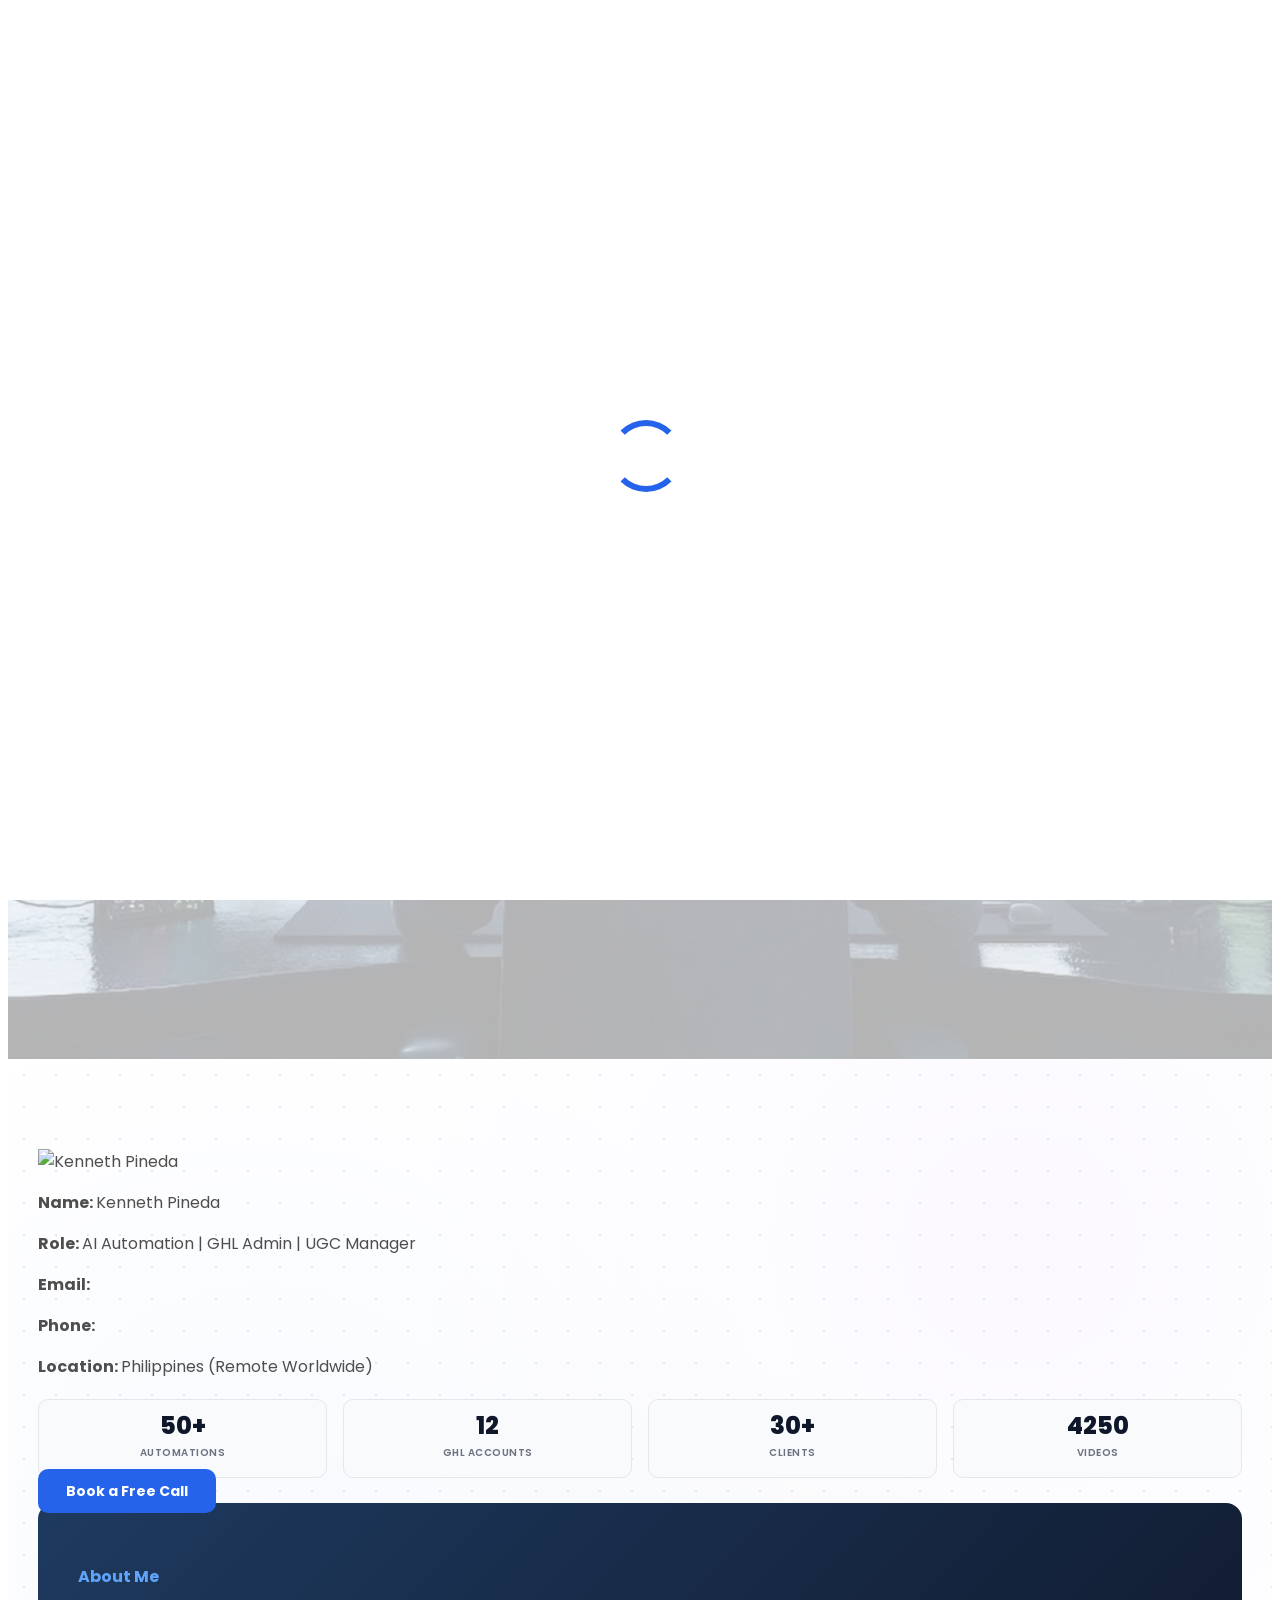
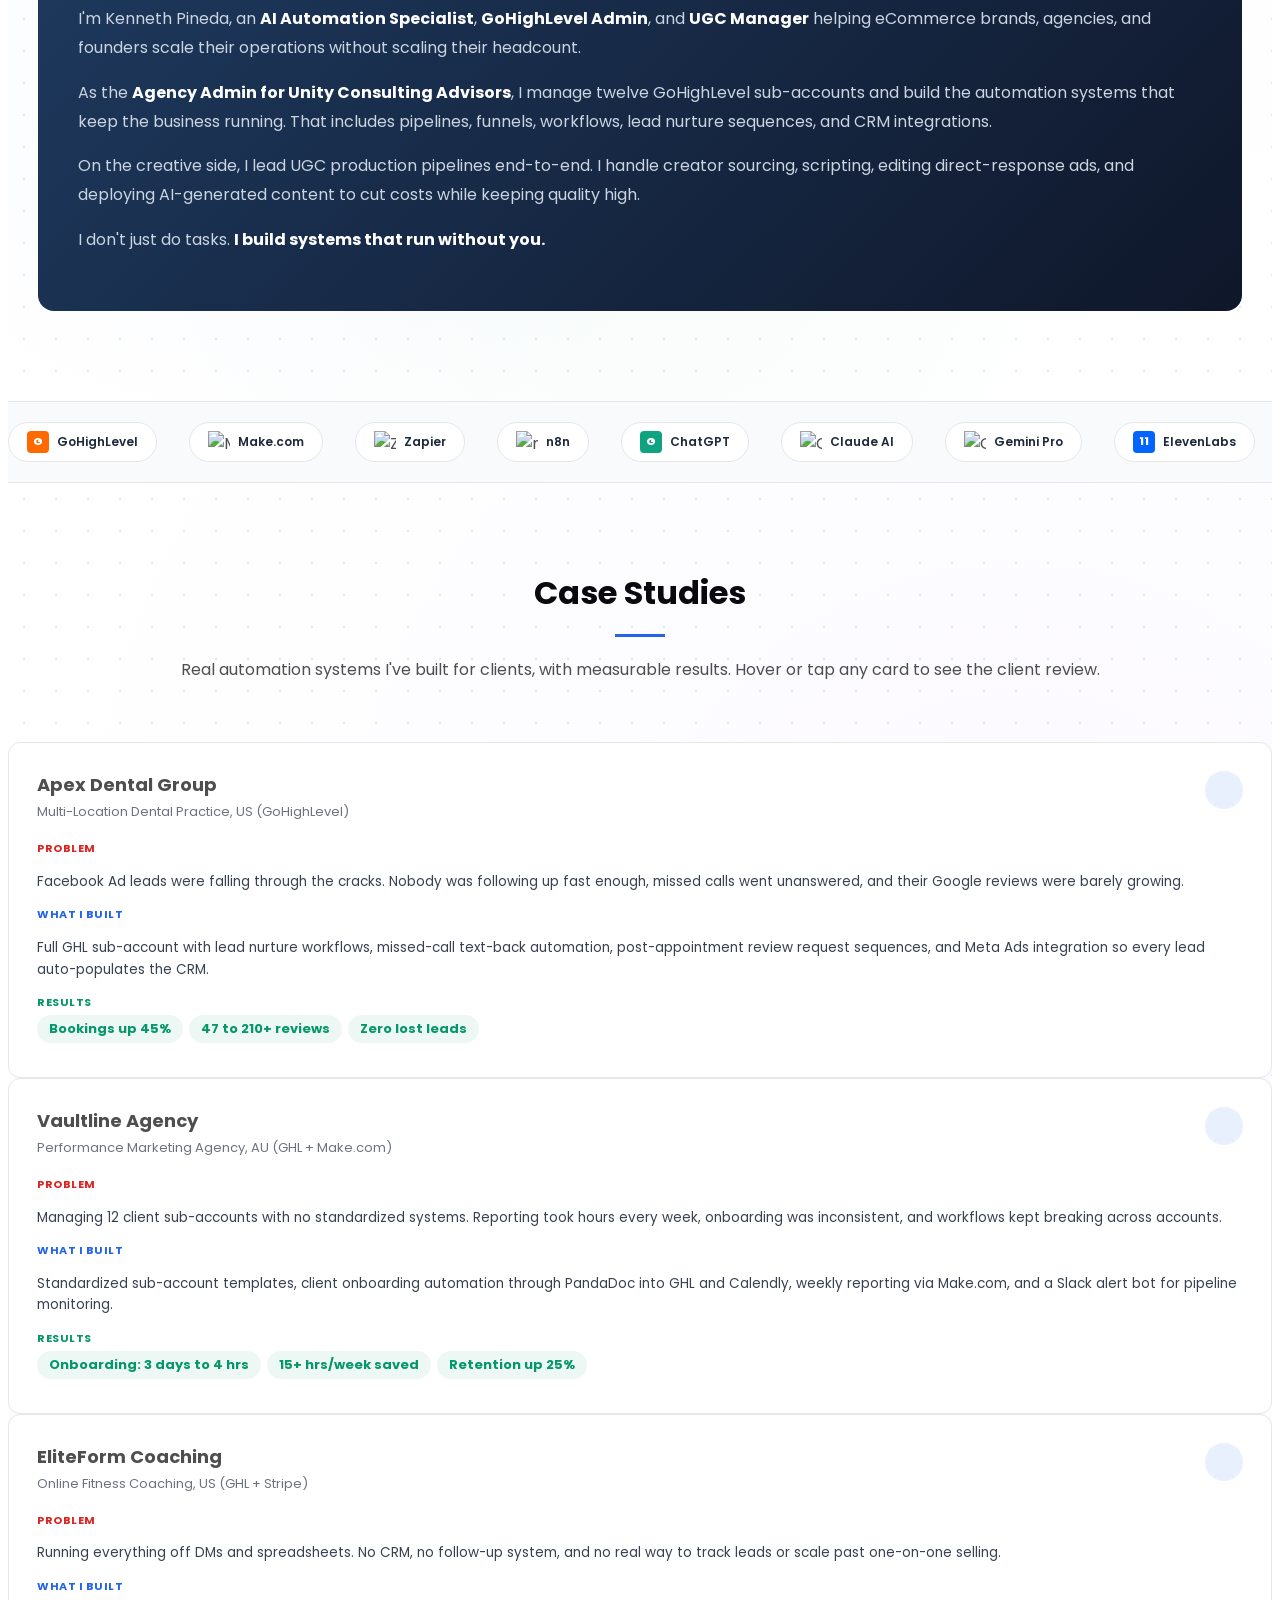
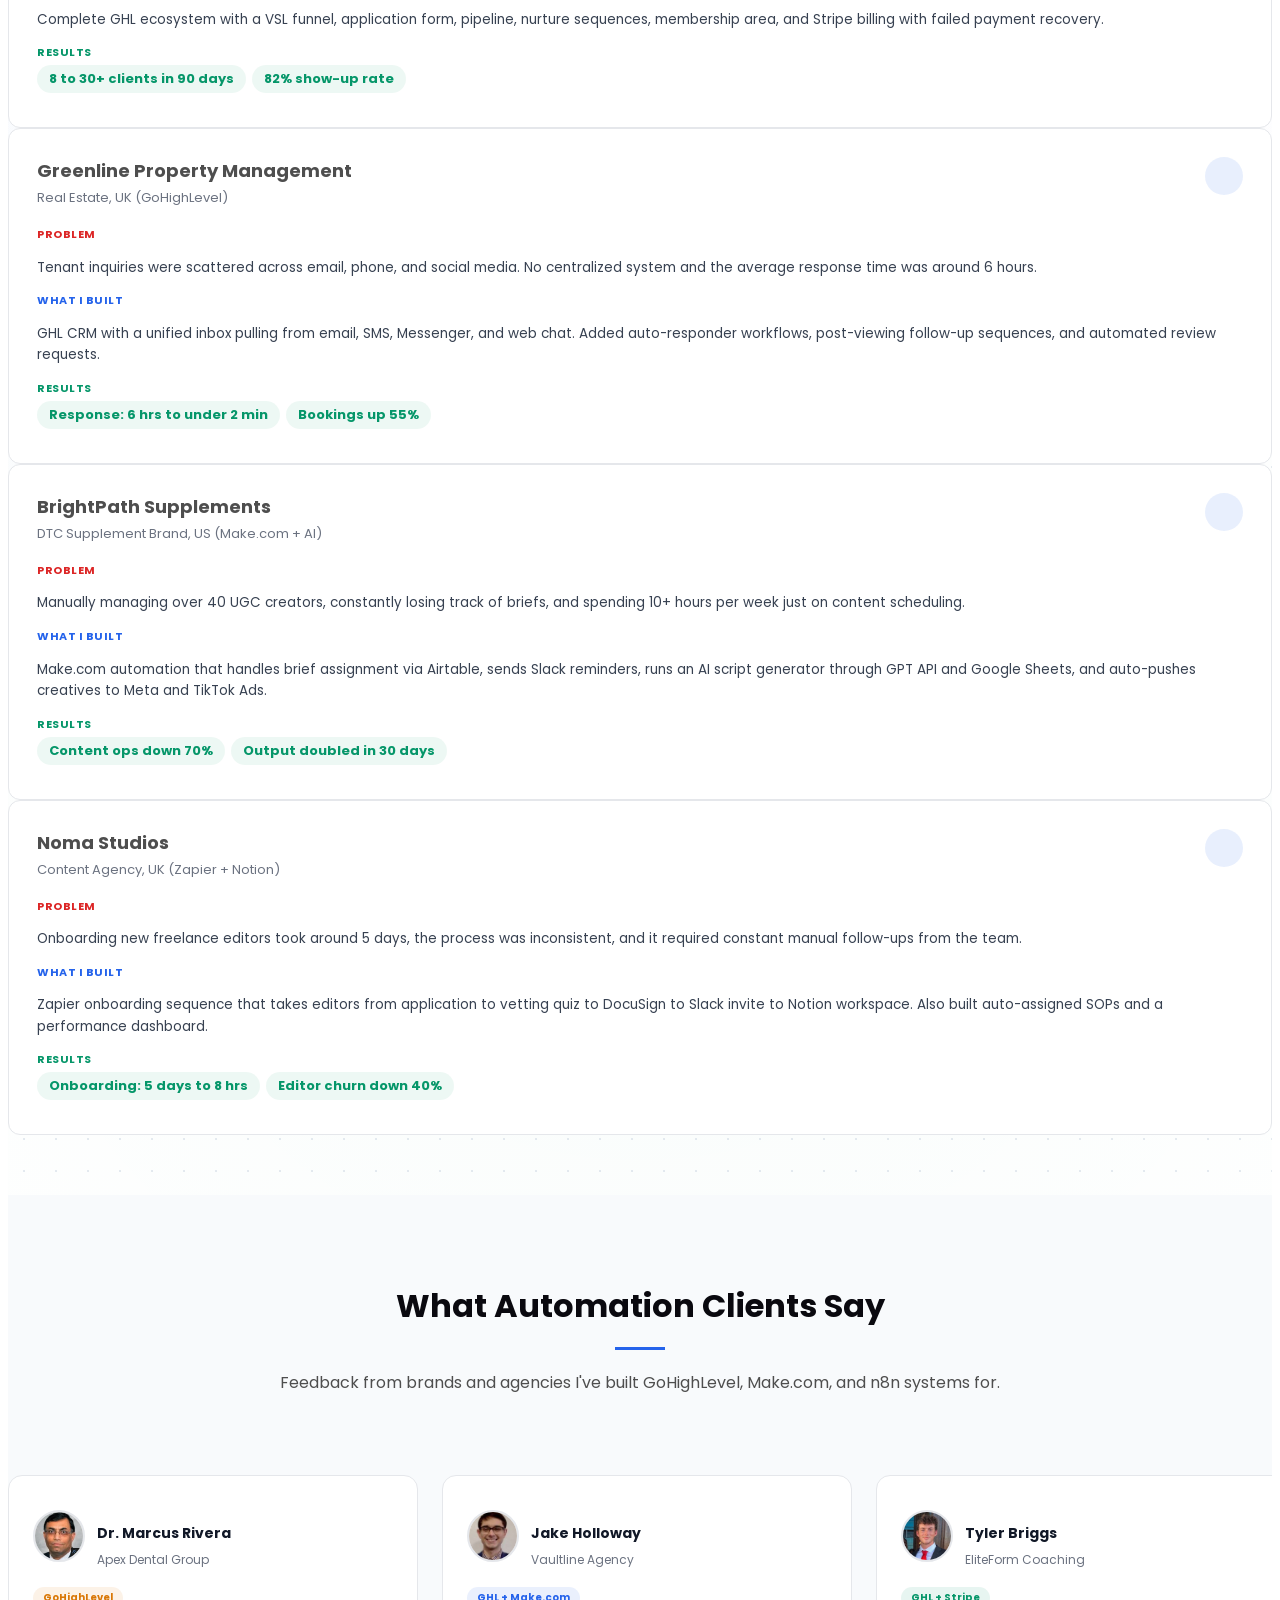
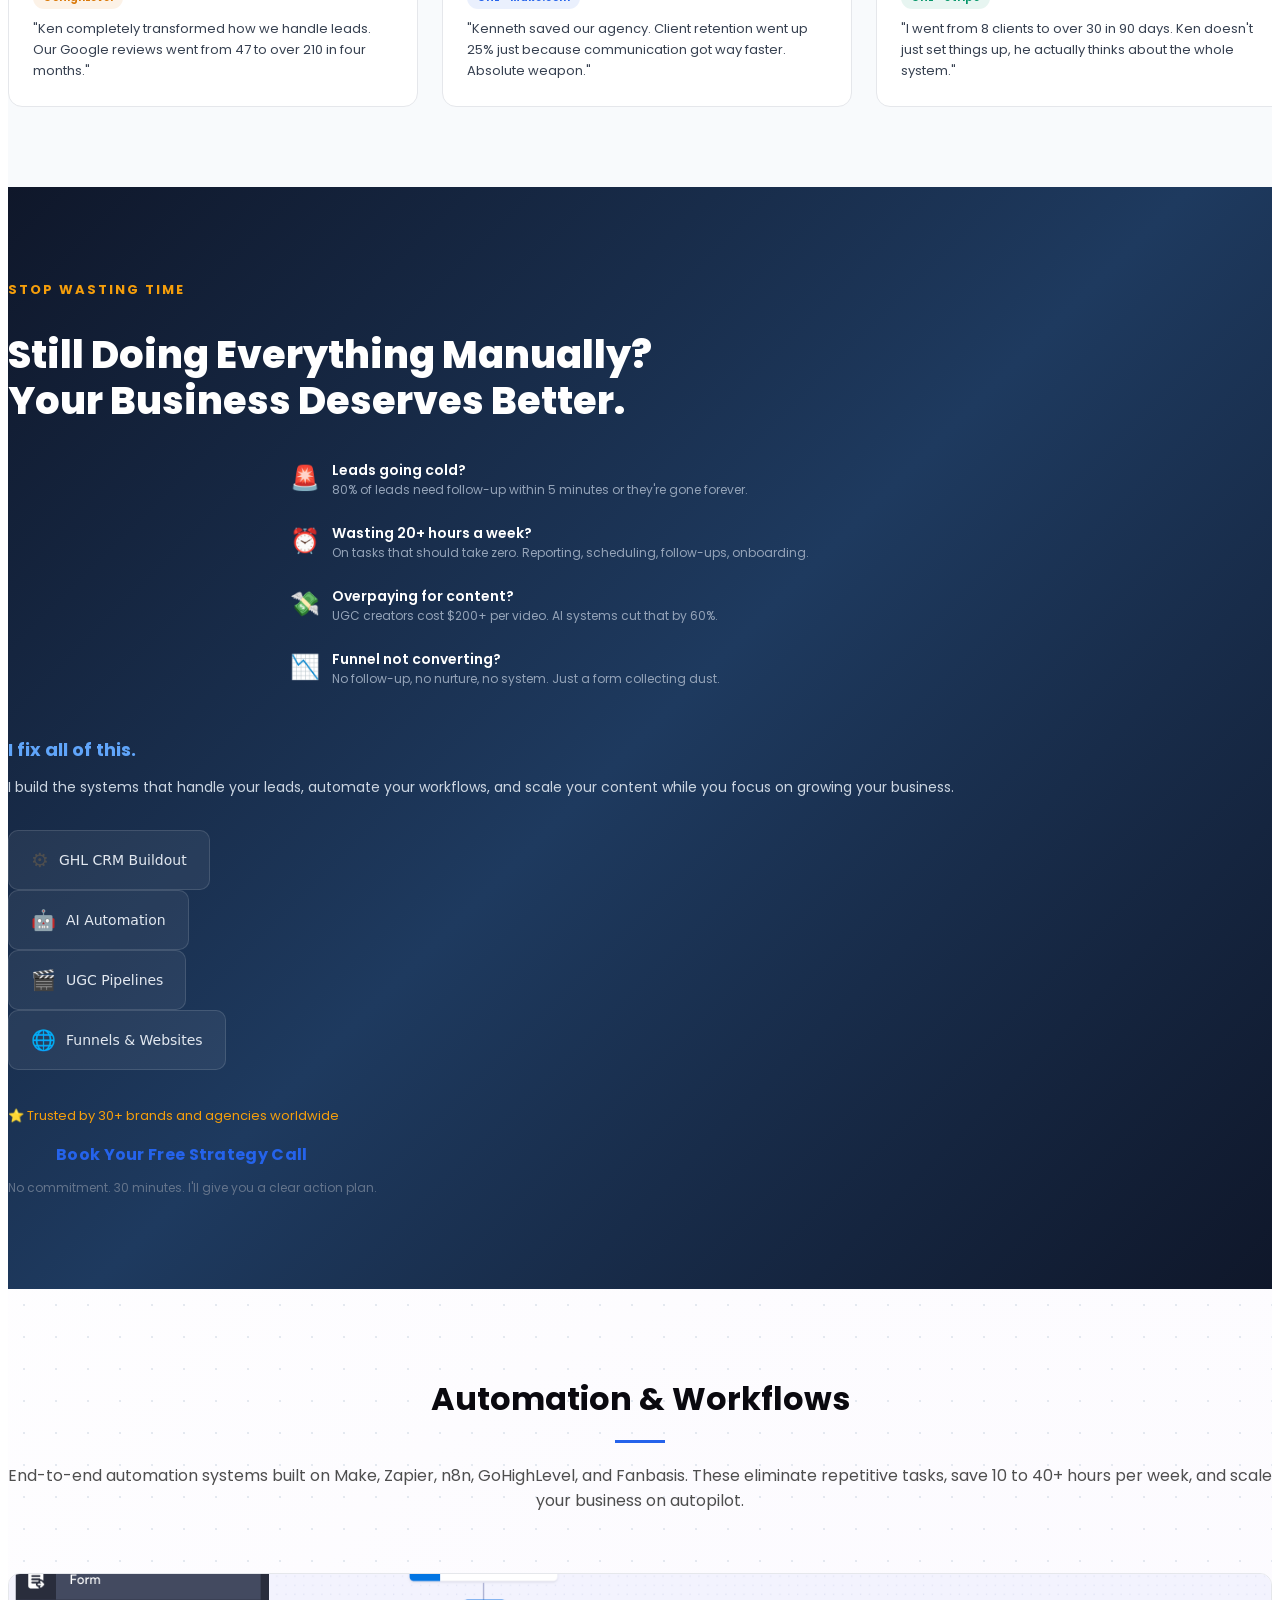
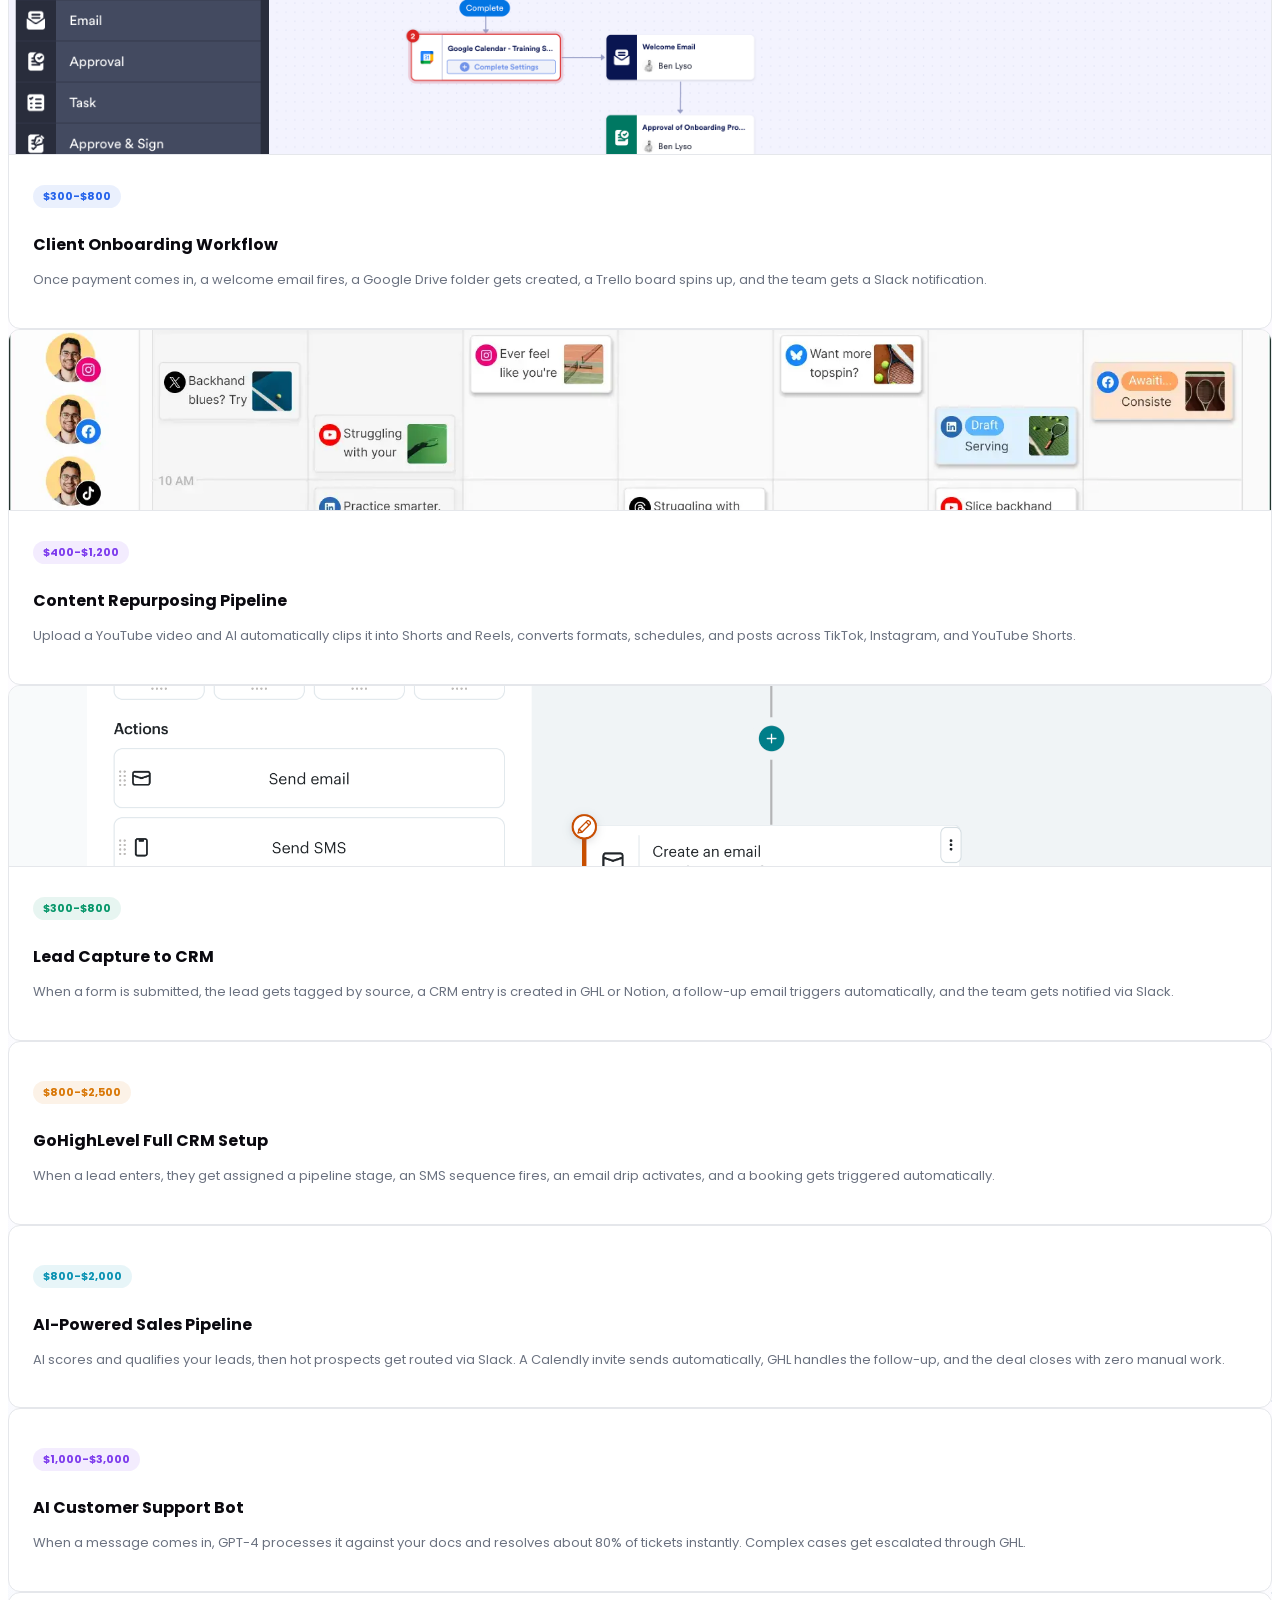
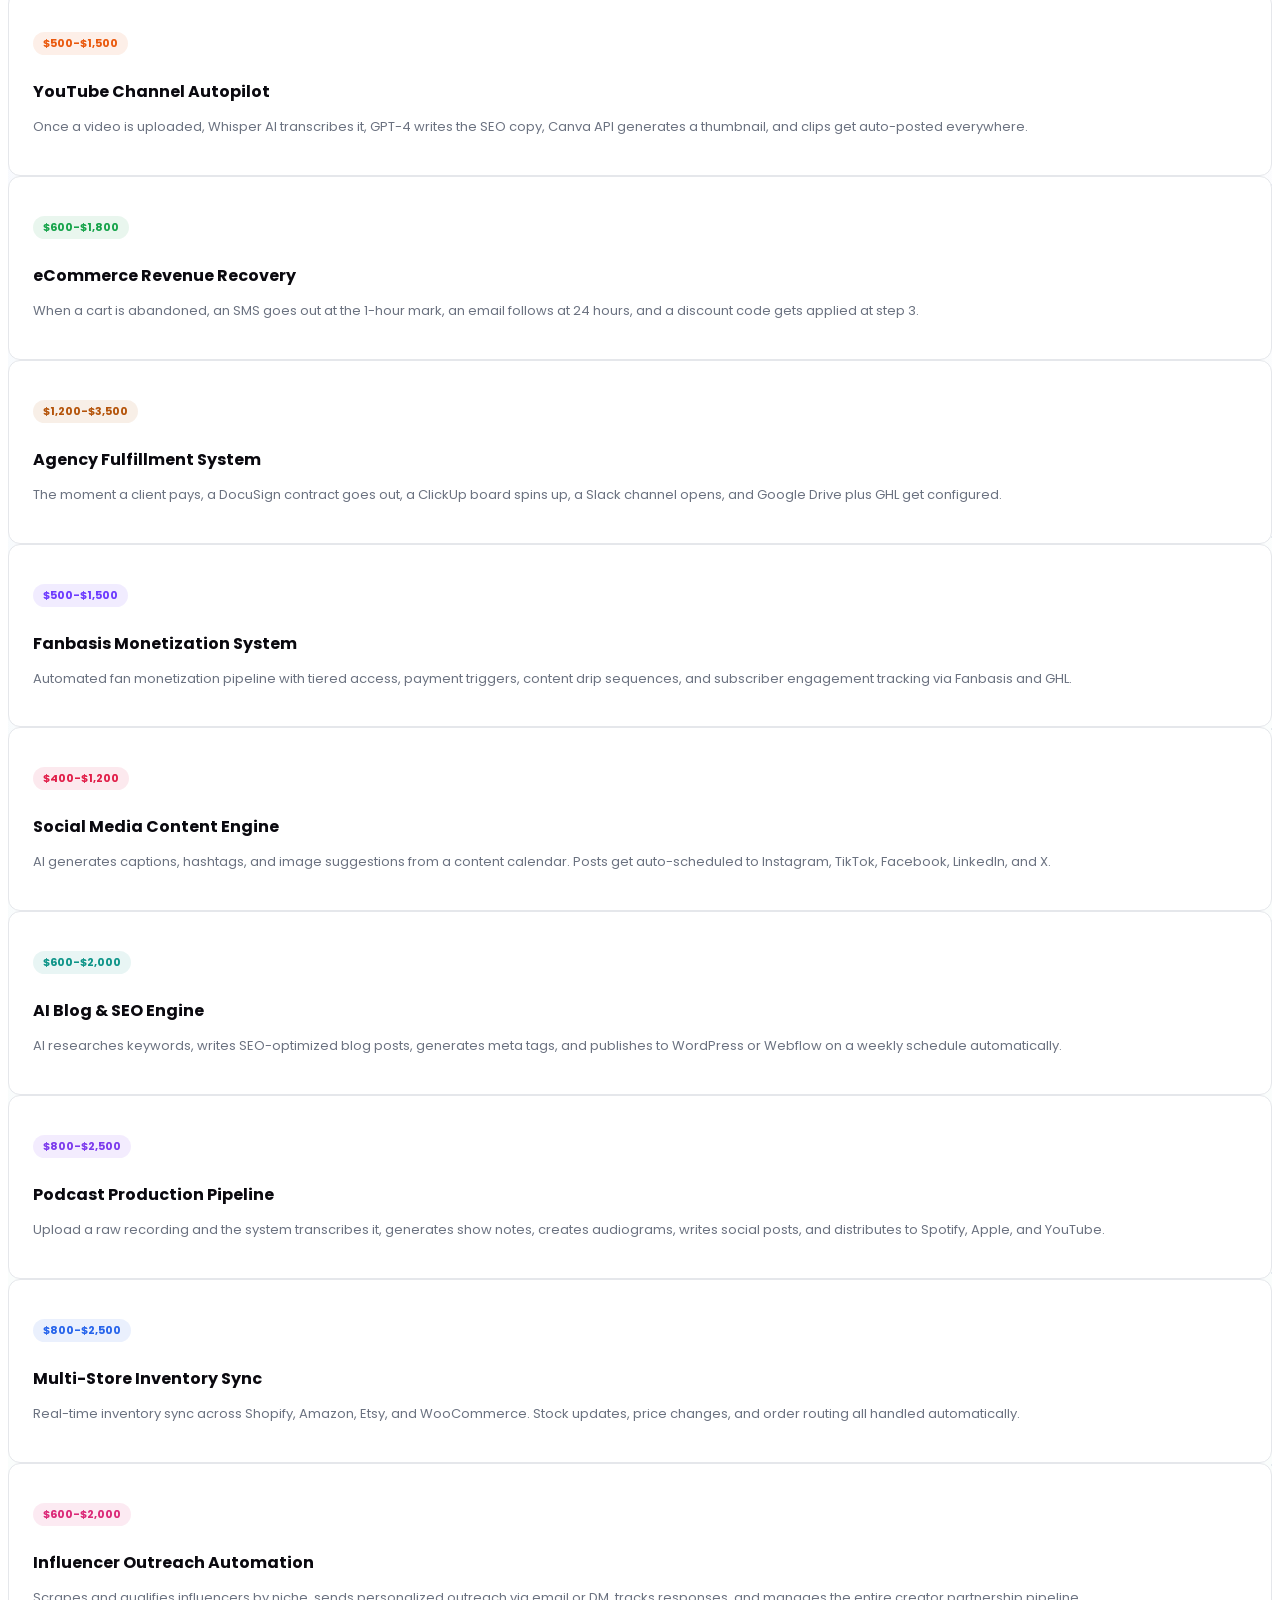
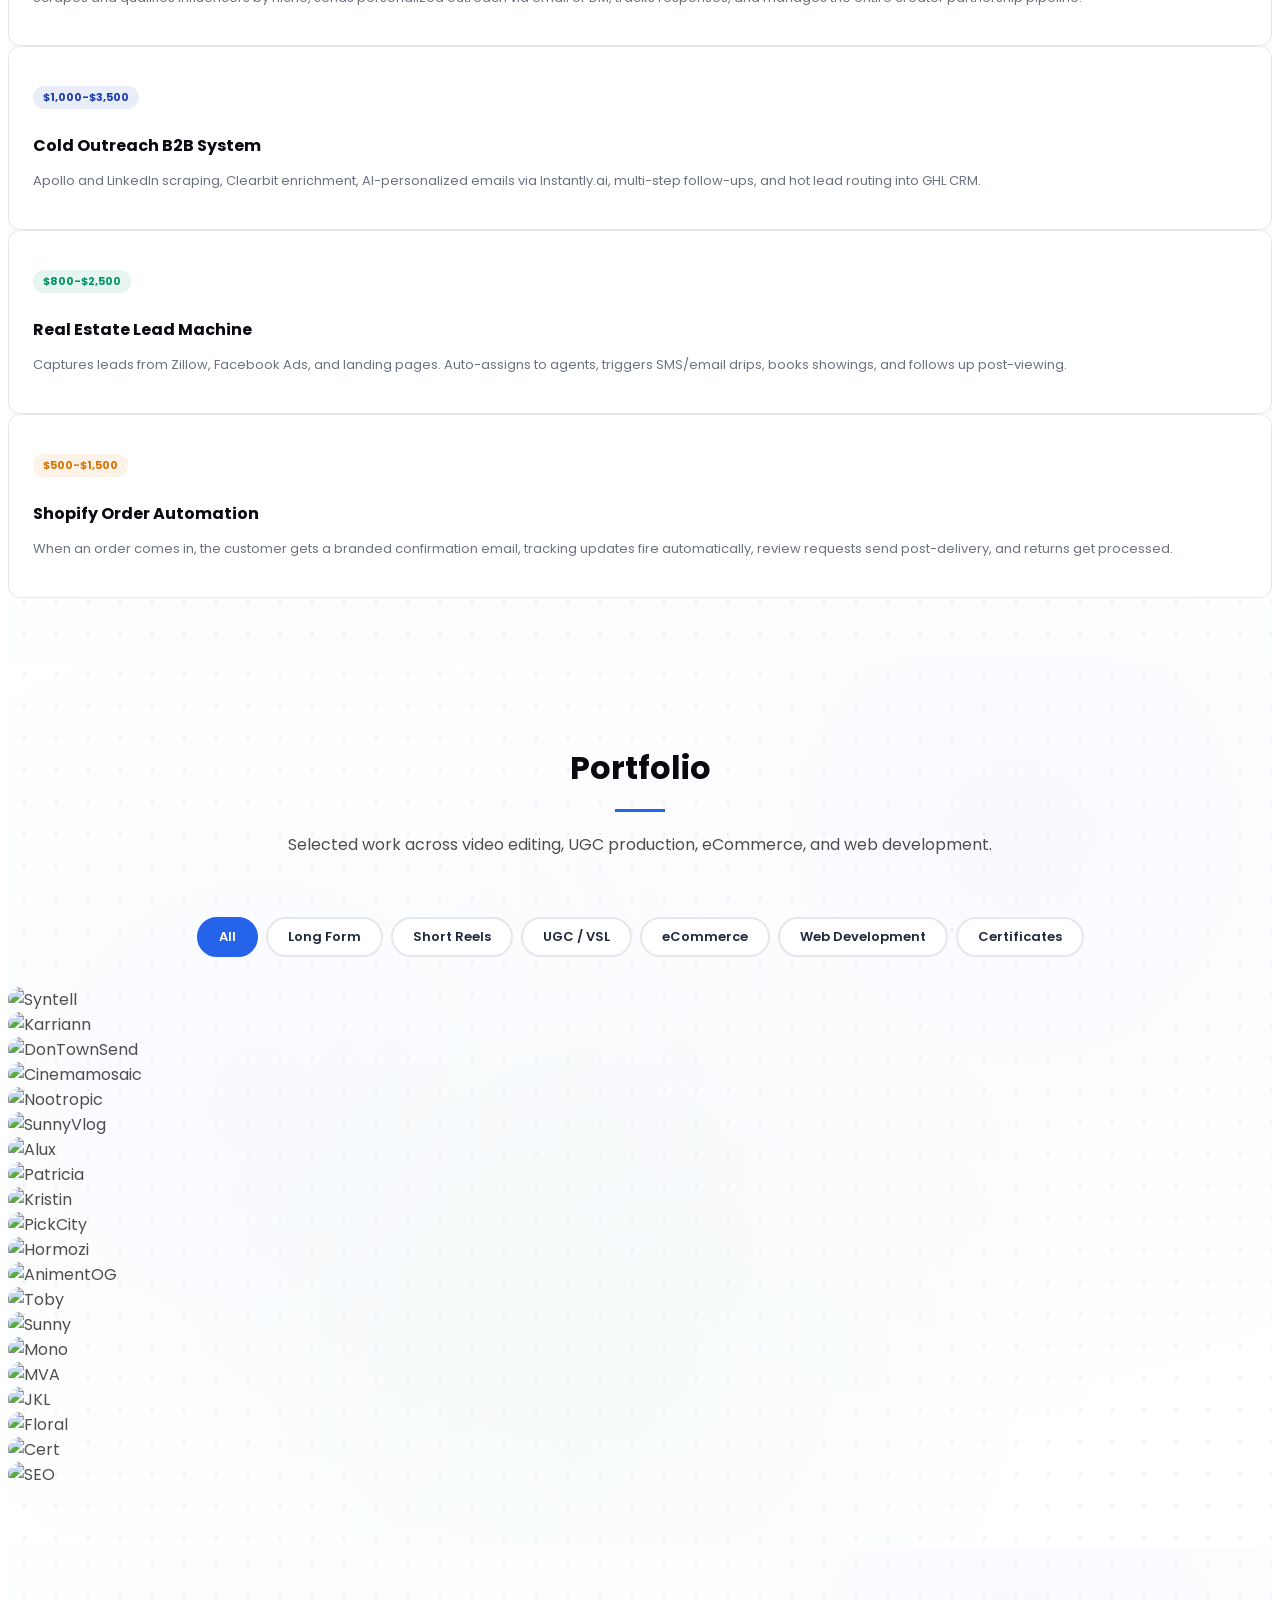
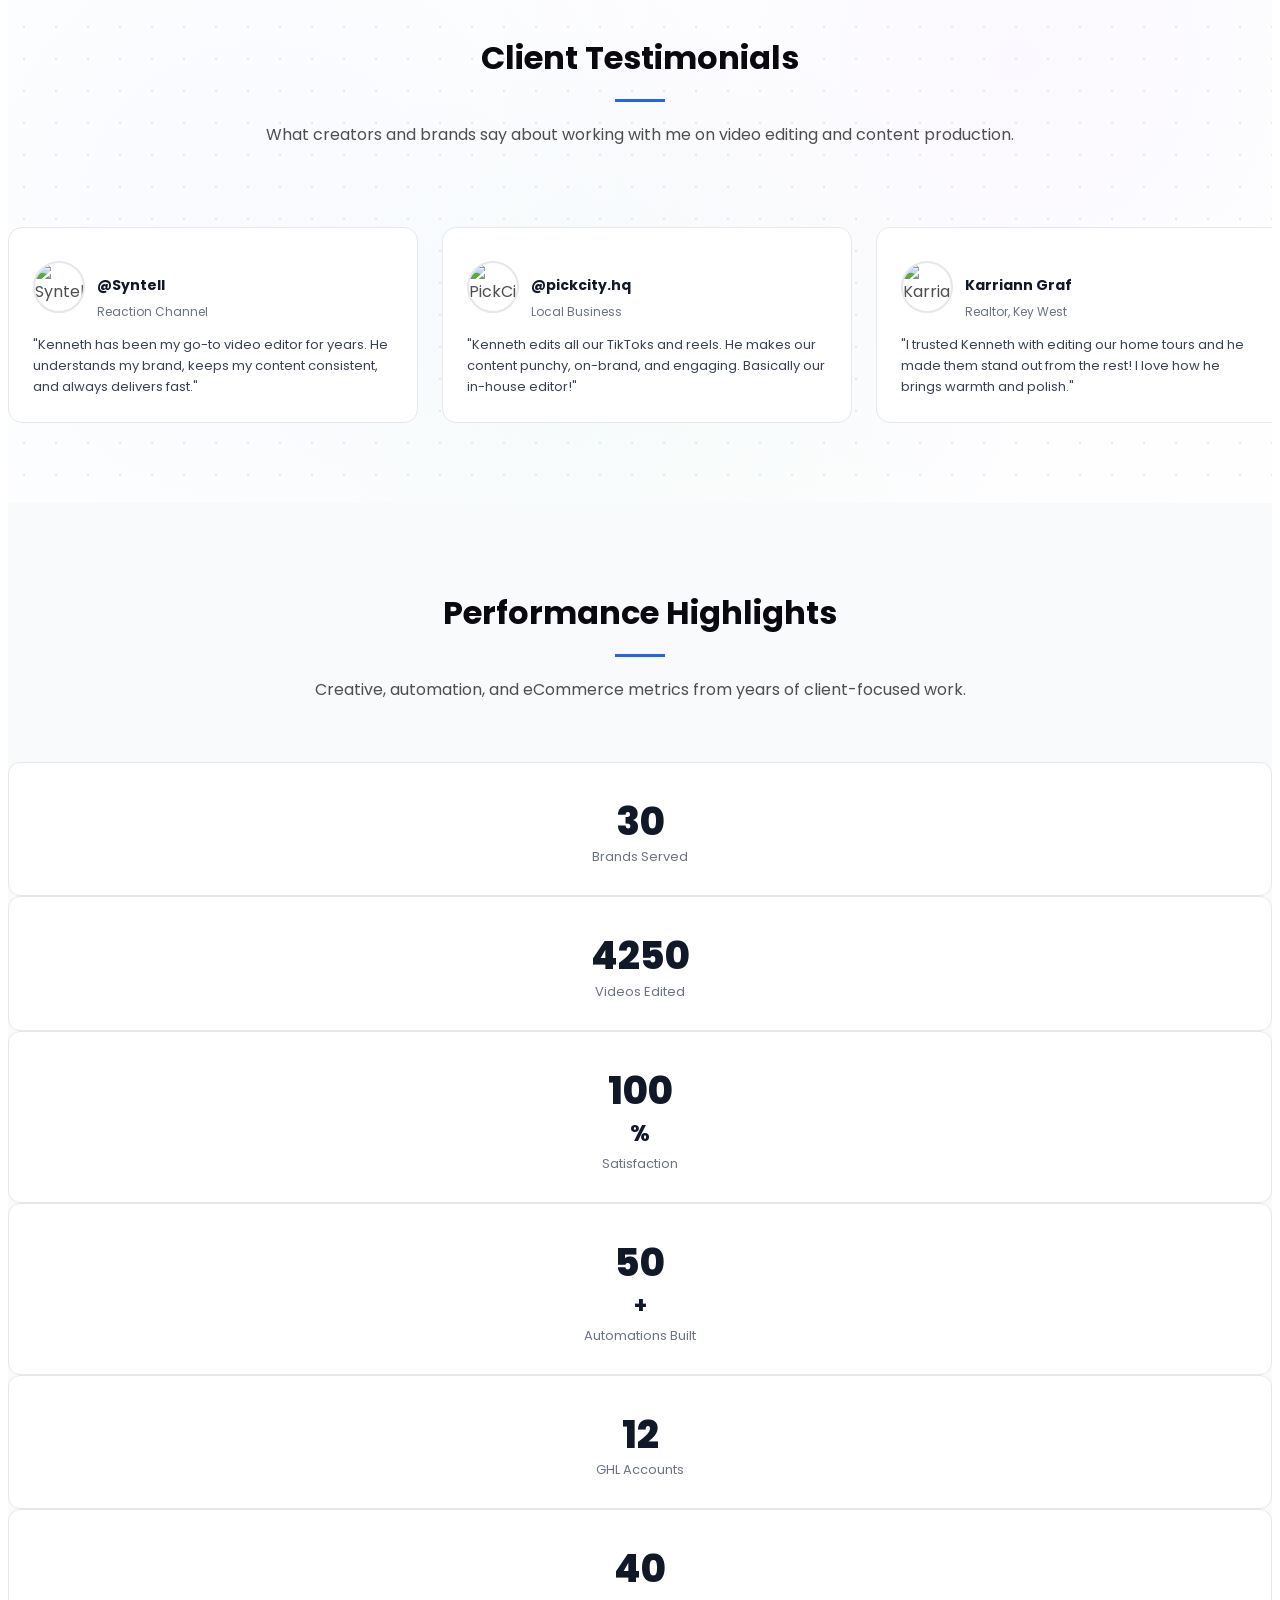
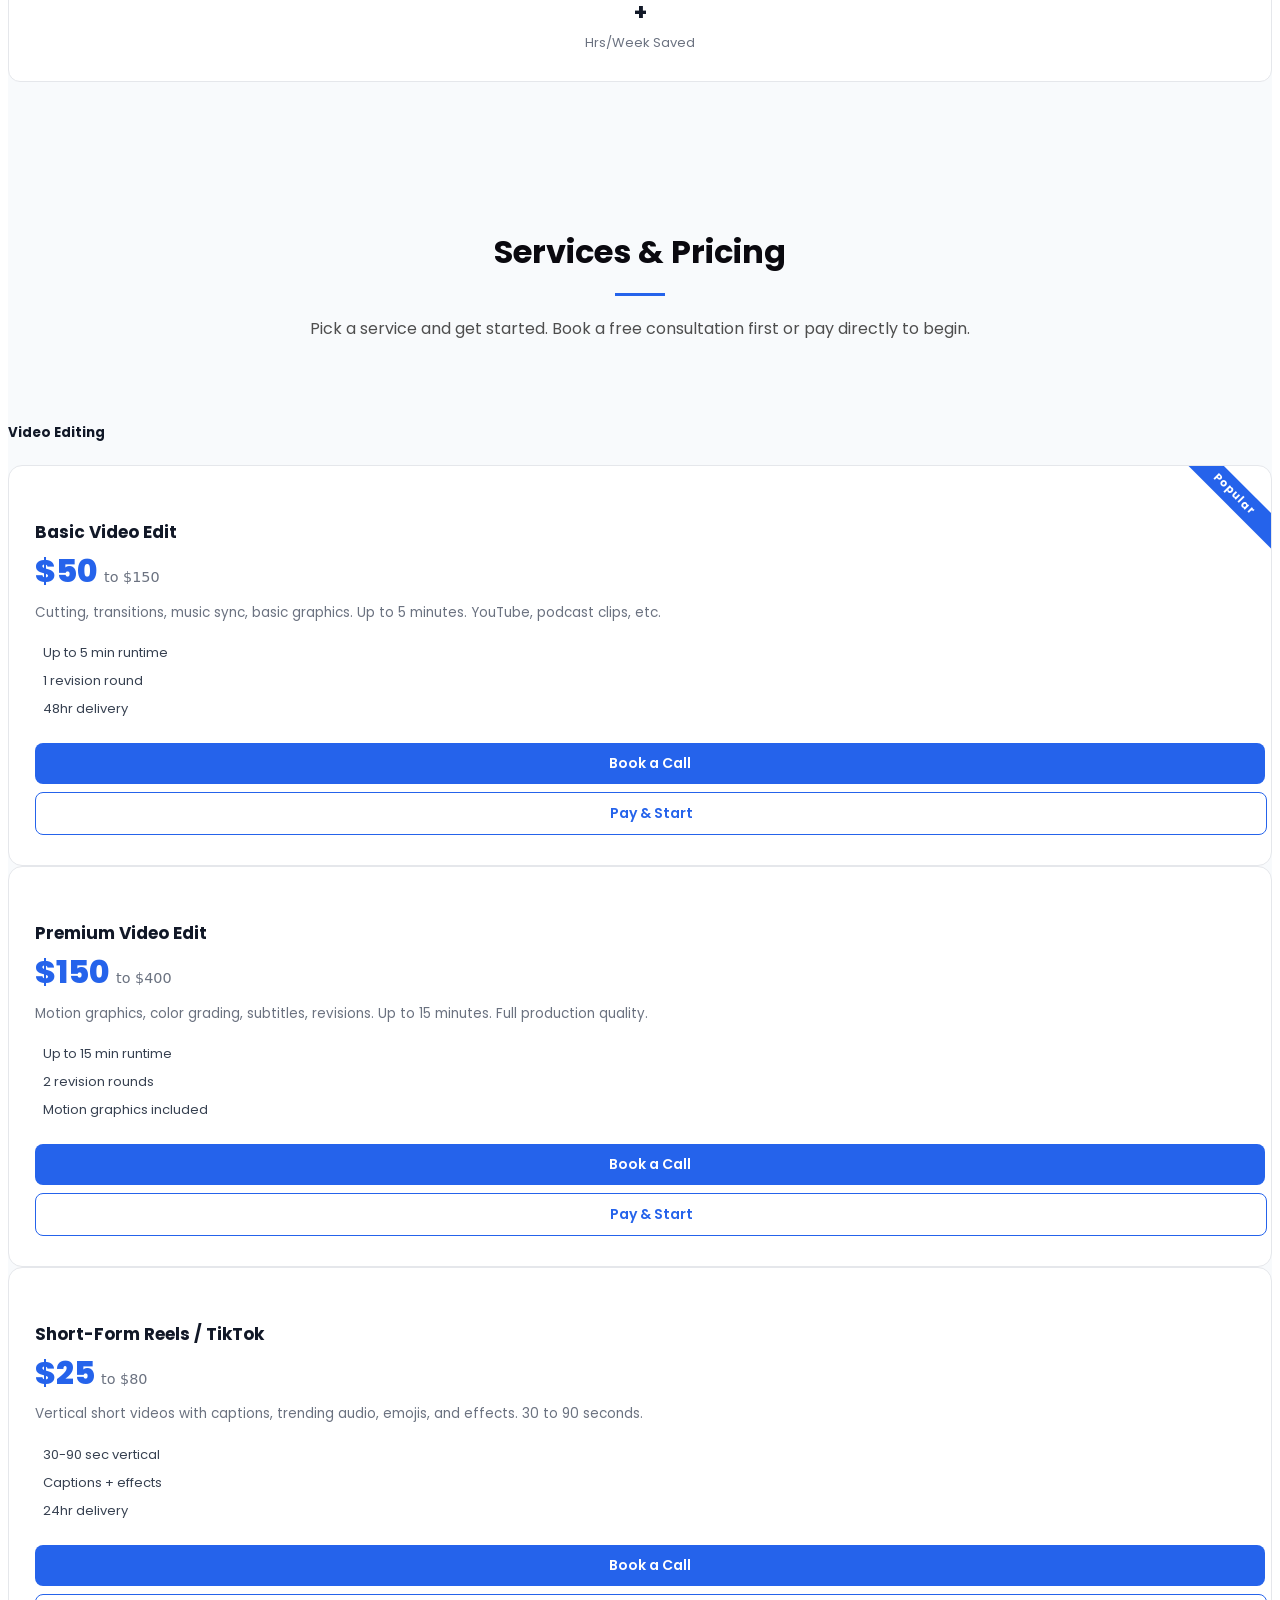
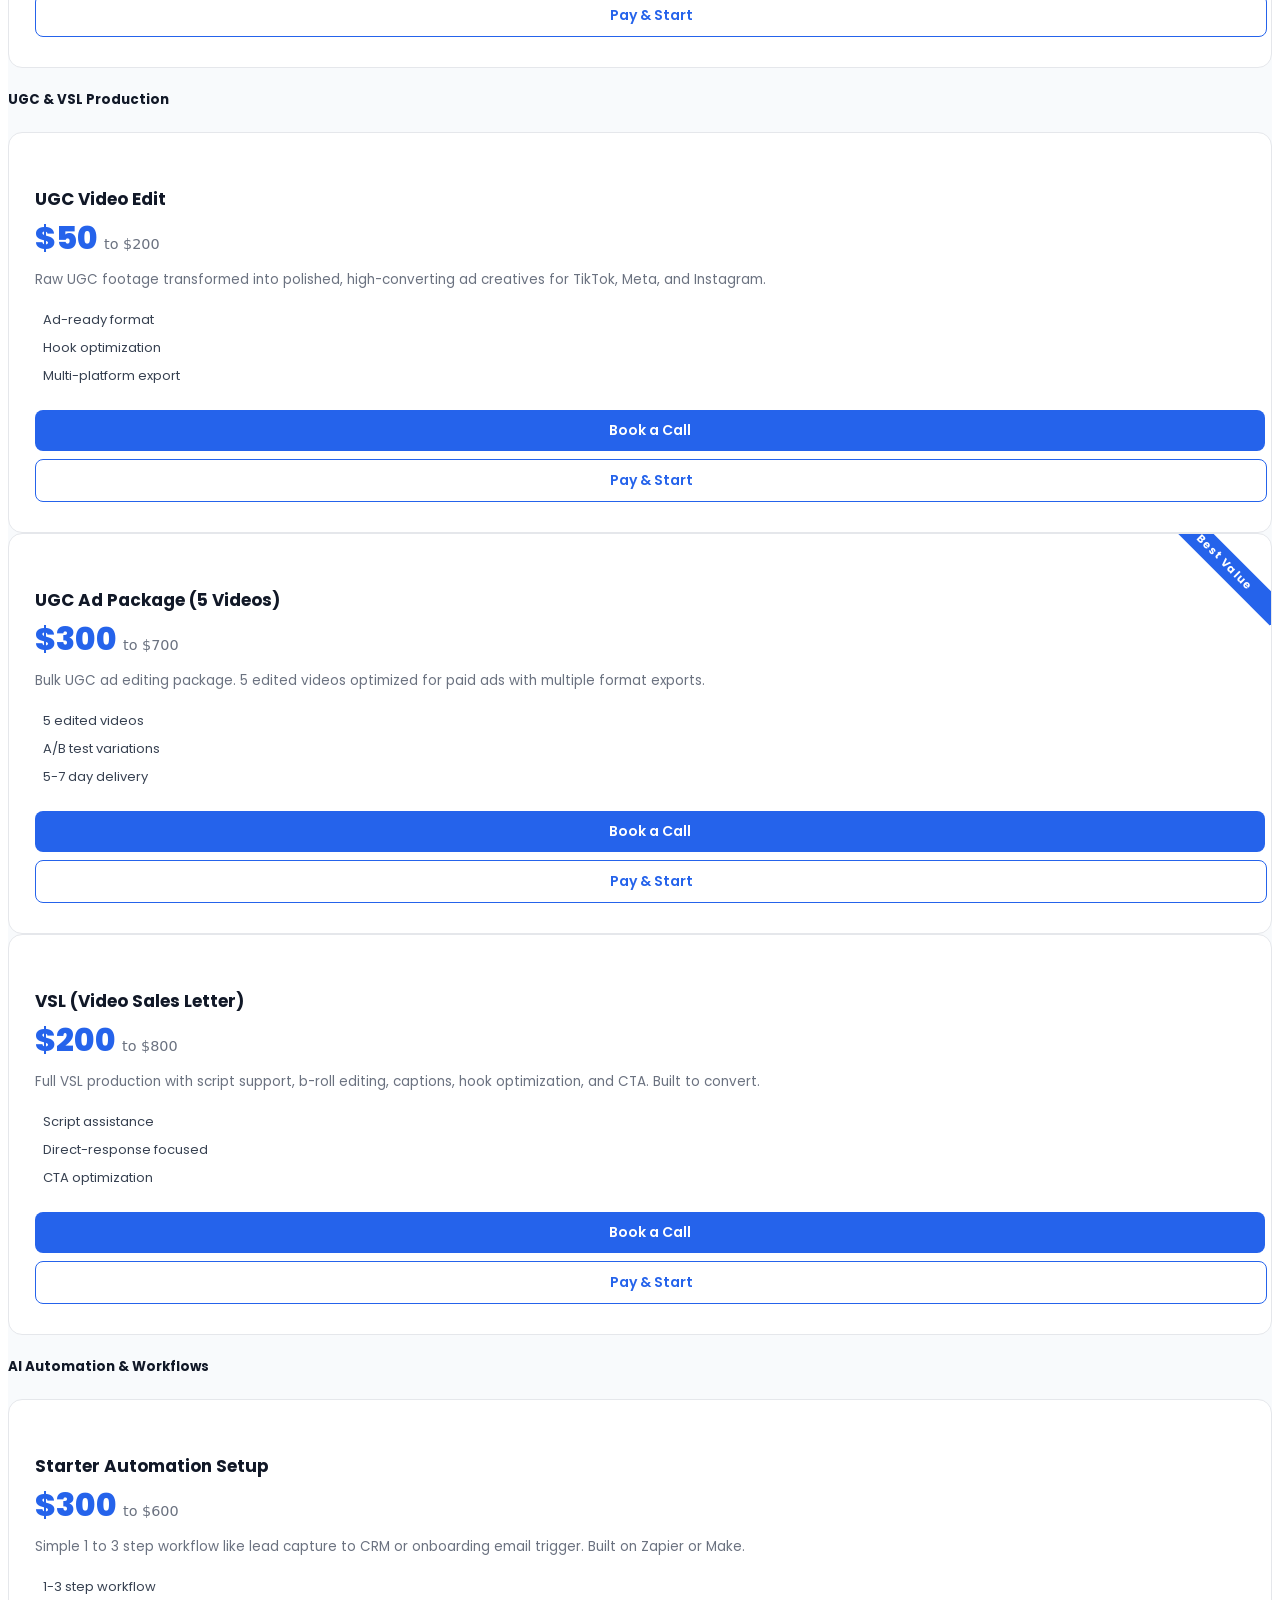
==== commit e8887d22: "Update index.html" ====
--- a/index.html
+++ b/index.html
@@ -371,27 +371,27 @@
         <div class="marquee-item"><div class="marquee-icon" style="background:#000;">S</div><span>Sora</span></div>
         <div class="marquee-item"><div class="marquee-icon" style="background:#1A1A2E;">K</div><span>Kling</span></div>
         <div class="marquee-item"><div class="marquee-icon" style="background:#FF1493;">L</div><span>Lovable AI</span></div>
-        <div class="marquee-item"><img src="https://cdn.simpleicons.org/adobepremierepro/9999FF" alt="Premiere"><span>Premiere Pro</span></div>
-        <div class="marquee-item"><img src="https://cdn.simpleicons.org/adobeaftereffects/9999FF" alt="AE"><span>After Effects</span></div>
+        <div class="marquee-item"><div class="marquee-icon" style="background:#9999FF;">Pr</div><span>Premiere Pro</span></div>
+        <div class="marquee-item"><div class="marquee-icon" style="background:#9999FF;">Ae</div><span>After Effects</span></div>
         <div class="marquee-item"><img src="https://cdn.simpleicons.org/davinciresolve/233A51" alt="DaVinci"><span>DaVinci Resolve</span></div>
         <div class="marquee-item"><div class="marquee-icon" style="background:#00E5FF;">C</div><span>CapCut</span></div>
         <div class="marquee-item"><img src="https://cdn.simpleicons.org/shopify/7AB55C" alt="Shopify"><span>Shopify</span></div>
-        <div class="marquee-item"><img src="https://cdn.simpleicons.org/amazon/FF9900" alt="Amazon"><span>Amazon</span></div>
+        <div class="marquee-item"><div class="marquee-icon" style="background:#FF9900;">A</div><span>Amazon</span></div>
         <div class="marquee-item"><img src="https://cdn.simpleicons.org/wordpress/21759B" alt="WP"><span>WordPress</span></div>
         <div class="marquee-item"><img src="https://cdn.simpleicons.org/github/181717" alt="GH"><span>GitHub Pages</span></div>
         <div class="marquee-item"><img src="https://cdn.simpleicons.org/cloudflare/F38020" alt="CF"><span>Cloudflare</span></div>
         <div class="marquee-item"><div class="marquee-icon" style="background:#6C3AFF;">F</div><span>Fanbasis</span></div>
-        <div class="marquee-item"><img src="https://cdn.simpleicons.org/googlebusinessprofile/4285F4" alt="GBP"><span>Google Business</span></div>
+        <div class="marquee-item"><div class="marquee-icon" style="background:#4285F4;">GB</div><span>Google Business</span></div>
         <div class="marquee-item"><img src="https://cdn.simpleicons.org/google/4285F4" alt="GW"><span>Google Workspace</span></div>
         <div class="marquee-item"><img src="https://cdn.simpleicons.org/googlesheets/34A853" alt="Sheets"><span>Google Sheets</span></div>
         <div class="marquee-item"><img src="https://cdn.simpleicons.org/notion/000000" alt="Notion"><span>Notion</span></div>
         <div class="marquee-item"><img src="https://cdn.simpleicons.org/airtable/18BFFF" alt="Airtable"><span>Airtable</span></div>
-        <div class="marquee-item"><img src="https://cdn.simpleicons.org/slack/4A154B" alt="Slack"><span>Slack</span></div>
+        <div class="marquee-item"><div class="marquee-icon" style="background:#4A154B;">Sl</div><span>Slack</span></div>
         <div class="marquee-item"><img src="https://cdn.simpleicons.org/discord/5865F2" alt="Discord"><span>Discord</span></div>
         <div class="marquee-item"><img src="https://cdn.simpleicons.org/stripe/635BFF" alt="Stripe"><span>Stripe</span></div>
         <div class="marquee-item"><img src="https://cdn.simpleicons.org/calendly/006BFF" alt="Calendly"><span>Calendly</span></div>
-        <div class="marquee-item"><img src="https://cdn.simpleicons.org/twilio/F22F46" alt="Twilio"><span>Twilio</span></div>
-        <div class="marquee-item"><img src="https://cdn.simpleicons.org/docusign/FFCC22" alt="DocuSign"><span>DocuSign</span></div>
+        <div class="marquee-item"><div class="marquee-icon" style="background:#F22F46;">Tw</div><span>Twilio</span></div>
+        <div class="marquee-item"><div class="marquee-icon" style="background:#FFCC22;color:#000;">DS</div><span>DocuSign</span></div>
         <div class="marquee-item"><img src="https://cdn.simpleicons.org/clickup/7B68EE" alt="ClickUp"><span>ClickUp</span></div>
         <div class="marquee-item"><img src="https://cdn.simpleicons.org/asana/F06A6A" alt="Asana"><span>Asana</span></div>
         <div class="marquee-item"><img src="https://cdn.simpleicons.org/trello/0052CC" alt="Trello"><span>Trello</span></div>
@@ -400,9 +400,9 @@
         <div class="marquee-item"><img src="https://cdn.simpleicons.org/meta/0081FB" alt="Meta"><span>Meta Ads</span></div>
         <div class="marquee-item"><img src="https://cdn.simpleicons.org/tiktok/000000" alt="TikTok"><span>TikTok Ads</span></div>
         <div class="marquee-item"><img src="https://cdn.simpleicons.org/googleads/4285F4" alt="GAds"><span>Google Ads</span></div>
-        <div class="marquee-item"><img src="https://cdn.simpleicons.org/canva/00C4CC" alt="Canva"><span>Canva</span></div>
+        <div class="marquee-item"><div class="marquee-icon" style="background:#00C4CC;">Ca</div><span>Canva</span></div>
         <div class="marquee-item"><img src="https://cdn.simpleicons.org/figma/F24E1E" alt="Figma"><span>Figma</span></div>
-        <div class="marquee-item"><img src="https://cdn.simpleicons.org/adobephotoshop/31A8FF" alt="PS"><span>Photoshop</span></div>
+        <div class="marquee-item"><div class="marquee-icon" style="background:#31A8FF;">Ps</div><span>Photoshop</span></div>
         <div class="marquee-item"><div class="marquee-icon" style="background:#2563eb;">I</div><span>Instantly.ai</span></div>
         <div class="marquee-item"><div class="marquee-icon" style="background:#6366F1;">Ap</div><span>Apollo</span></div>
         <div class="marquee-item"><div class="marquee-icon" style="background:#1E40AF;">P</div><span>Phantombuster</span></div>
@@ -978,7 +978,7 @@
             <div class="contact-info-bar">
               <div class="contact-info-item"><i class="bi bi-geo-alt"></i><div><strong>Location</strong><span>Philippines (Remote Worldwide)</span></div></div>
               <div class="contact-info-item"><i class="bi bi-clock"></i><div><strong>Working Hours</strong><span>4PM to 4AM PH Time (US mornings)</span></div></div>
-              <div class="contact-info-item"><i class="bi bi-lightning-charge"></i><div><strong>Response Time</strong><span>Usually within a few hours</span></div></div>
+              <div class="contact-info-item"><i class="bi bi-lightning-charge"></i><div><strong>Response Time</strong><span>Usually within seconds</span></div></div>
             </div>
           </div>
         </div>
@@ -1116,7 +1116,7 @@
   <script>function initSite(){if("undefined"!=typeof AOS&&"undefined"!=typeof Typed&&"undefined"!=typeof PureCounter){var e=u("#navmenu a",!0);f(),document.addEventListener("scroll",f),d("click",".mobile-nav-toggle",function(){document.body.classList.toggle("mobile-nav-active"),this.classList.toggle("bi-list"),this.classList.toggle("bi-x")}),d("click","#navmenu a",function(){if(document.body.classList.contains("mobile-nav-active")){document.body.classList.remove("mobile-nav-active");var e=u(".mobile-nav-toggle");e&&(e.classList.toggle("bi-list"),e.classList.toggle("bi-x"))}},!0);var t=u("#header");if(t){var o=function(){window.scrollY>100?t.classList.add("header-scrolled"):t.classList.remove("header-scrolled")};o(),document.addEventListener("scroll",o)}var n=u("#preloader");n&&n.remove(),AOS.init({duration:600,easing:"ease-in-out",once:!0,mirror:!1});var i=document.querySelector(".typed");i&&new Typed(".typed",{strings:i.getAttribute("data-typed-items").split(","),loop:!0,typeSpeed:50,backSpeed:25,backDelay:2e3}),new PureCounter,GLightbox({selector:".glightbox"}),u(".isotope-layout",!0).forEach(function(e){var t=e.querySelector(".isotope-container");t&&imagesLoaded(t,function(){var e=new Isotope(t,{itemSelector:".isotope-item",layoutMode:"masonry"});document.querySelectorAll(".port-filter-btn").forEach(function(t){t.addEventListener("click",function(){document.querySelectorAll(".port-filter-btn").forEach(function(e){e.classList.remove("active")}),this.classList.add("active"),e.arrange({filter:this.getAttribute("data-filter")}),"undefined"!=typeof AOS&&AOS.refresh()})})})});var r=!1,c=document.getElementById("case-studies");if(c)new IntersectionObserver(function(e){e.forEach(function(e){e.isIntersecting&&!r&&(r=!0,setTimeout(function(){toggleReview("apex")},1e3))})},{threshold:.25}).observe(c);var s=new IntersectionObserver(function(e){e.forEach(function(e){e.isIntersecting&&(e.target.querySelectorAll(".result-stat").forEach(function(e,t){e.style.opacity="0",e.style.transform="translateY(10px)",setTimeout(function(){e.style.transition="all 0.4s ease",e.style.opacity="1",e.style.transform="translateY(0)"},150*t)}),s.unobserve(e.target))})},{threshold:.3});document.querySelectorAll(".case-study-card").forEach(function(e){s.observe(e)});var a=document.getElementById("cta-funnel");if(a){var l=new IntersectionObserver(function(e){e.forEach(function(e){e.isIntersecting&&(a.querySelectorAll(".col-auto").forEach(function(e,t){e.style.opacity="0",e.style.transform="scale(0.9)",setTimeout(function(){e.style.transition="all 0.4s ease",e.style.opacity="1",e.style.transform="scale(1)"},200*t)}),l.unobserve(a))})},{threshold:.3});l.observe(a)}document.querySelectorAll('a[href^="#"]').forEach(function(e){e.addEventListener("click",function(e){var t=document.querySelector(this.getAttribute("href"));t&&(e.preventDefault(),window.scrollTo({top:t.getBoundingClientRect().top+window.pageYOffset-70,behavior:"smooth"}))})}),document.querySelectorAll(".decode-text").forEach(function(e){e.textContent=atob(e.dataset.v)}),document.querySelectorAll(".decode-href").forEach(function(e){e.addEventListener("click",function(e){e.preventDefault(),window.location.href=atob(this.dataset.h)})})}else setTimeout(initSite,100);function u(e,t){return e=e.trim(),t?[...document.querySelectorAll(e)]:document.querySelector(e)}function d(e,t,o,n){var i=u(t,n);i&&(n?i.forEach(function(t){t.addEventListener(e,o)}):i.addEventListener(e,o))}function f(){e.forEach(function(e){if(e.hash){var t=u(e.hash);if(t){var o=window.scrollY+200;o>=t.offsetTop&&o<=t.offsetTop+t.offsetHeight?e.classList.add("active"):e.classList.remove("active")}}})}}"complete"===document.readyState?initSite():window.addEventListener("load",initSite);</script>
 
   <!-- MODAL LOGIC (single instance) -->
-  <script>!function(){var e=atob("aHR0cHM6Ly9zY3JpcHQuZ29vZ2xlLmNvbS9tYWNyb3Mvcy9BS2Z5Y2J3SG9Ec1cxVDM0aTJVTnBEbVhpMlFjdjZob1JLazY1Wmt0VEJlb0cxSENabXU1aWpza0JvOGhfSUpFeU5razFCS2YvZXhlYw=="),t=1,n={};function o(e){document.querySelectorAll(".kp-step").forEach(function(e){e.classList.remove("active")});var n,o=document.querySelector('.kp-step[data-step="'+e+'"]');o&&(o.classList.add("active"),t=e,l(),n=document.getElementById("kpBack"),t>1&&t<=6?n.classList.add("show"):n.classList.remove("show"))}function l(){var e=Math.min(Math.round((t-1)/6*100),100);document.getElementById("kpBar").style.width=e+"%"}window.kpPrev=function(){t>1&&o(t-1)},window.kpPick=function(e,l,s){e.parentElement.querySelectorAll(".kp-opt,.kp-card").forEach(function(e){e.classList.remove("selected")}),e.classList.add("selected"),n[l]=s,setTimeout(function(){o(t+1)},400)},window.kpSubmit=function(){var t=document.getElementById("kp_fname"),l=document.getElementById("kp_lname"),s=document.getElementById("kp_email"),a=document.getElementById("kp_phone"),i=document.getElementById("kp_notes"),c=!0;if(t.value.trim().length<1?(document.getElementById("kp_e_fname").style.display="block",t.style.borderColor="#dc2626",c=!1):(document.getElementById("kp_e_fname").style.display="none",t.style.borderColor=""),l.value.trim().length<1?(document.getElementById("kp_e_lname").style.display="block",l.style.borderColor="#dc2626",c=!1):(document.getElementById("kp_e_lname").style.display="none",l.style.borderColor=""),/^[^\s@]+@[^\s@]+\.[^\s@]+$/.test(s.value.trim())?(document.getElementById("kp_e_email").style.display="none",s.style.borderColor=""):(document.getElementById("kp_e_email").style.display="block",s.style.borderColor="#dc2626",c=!1),c){var d=document.getElementById("kpSubmitBtn");d.disabled=!0,d.textContent="Submitting...",n.first_name=t.value.trim(),n.last_name=l.value.trim(),n.email=s.value.trim(),n.phone=a.value.trim(),n.additional_notes=i.value.trim(),n.source="Portfolio Modal",n.how_found_us="Website",fetch(e,{method:"POST",headers:{"Content-Type":"text/plain"},body:JSON.stringify(n)}).then(function(e){return e.json()}).then(function(e){o(7)}).catch(function(e){o(7)})}},setTimeout(function(){sessionStorage.getItem("kp_modal_shown")||(kpOpen(),sessionStorage.setItem("kp_modal_shown","1"))},4e3),document.addEventListener("keydown",function(e){"Escape"===e.key&&kpClose()});var s=document.getElementById("kp_phone");s&&s.addEventListener("input",function(){var e=this.value.replace(/\D/g,"");e.length>10&&(e=e.slice(0,10)),e.length>=7?this.value="("+e.slice(0,3)+") "+e.slice(3,6)+"-"+e.slice(6):e.length>=4?this.value="("+e.slice(0,3)+") "+e.slice(3):e.length>0&&(this.value="("+e)}),document.querySelectorAll(".kp-input").forEach(function(e){e.addEventListener("keydown",function(e){if("Enter"===e.key){e.preventDefault();var t=this.closest(".kp-step").querySelector(".kp-btn");t&&t.click()}})}),l()}();</script>
+  <script>!function(){var e=atob("aHR0cHM6Ly9zY3JpcHQuZ29vZ2xlLmNvbS9tYWNyb3Mvcy9BS2Z5Y2J3SG9Ec1cxVDM0aTJVTnBEbVhpMlFjdjZob1JLazY1Wmt0VEJlb0cxSENabXU1aWpza0JvOGhfSUpFeU5razFCS2YvZXhlYw=="),t=1,n={};function o(e){document.querySelectorAll(".kp-step").forEach(function(e){e.classList.remove("active")});var n,o=document.querySelector('.kp-step[data-step="'+e+'"]');o&&(o.classList.add("active"),t=e,l(),n=document.getElementById("kpBack"),t>1&&t<=6?n.classList.add("show"):n.classList.remove("show"))}function l(){var e=Math.min(Math.round((t-1)/6*100),100);document.getElementById("kpBar").style.width=e+"%"}window.kpPrev=function(){t>1&&o(t-1)},window.kpPick=function(e,l,s){e.parentElement.querySelectorAll(".kp-opt,.kp-card").forEach(function(e){e.classList.remove("selected")}),e.classList.add("selected"),n[l]=s,setTimeout(function(){o(t+1)},400)},window.kpSubmit=function(){var t=document.getElementById("kp_fname"),l=document.getElementById("kp_lname"),s=document.getElementById("kp_email"),a=document.getElementById("kp_phone"),i=document.getElementById("kp_notes"),c=!0;if(t.value.trim().length<1?(document.getElementById("kp_e_fname").style.display="block",t.style.borderColor="#dc2626",c=!1):(document.getElementById("kp_e_fname").style.display="none",t.style.borderColor=""),l.value.trim().length<1?(document.getElementById("kp_e_lname").style.display="block",l.style.borderColor="#dc2626",c=!1):(document.getElementById("kp_e_lname").style.display="none",l.style.borderColor=""),/^[^\s@]+@[^\s@]+\.[^\s@]+$/.test(s.value.trim())?(document.getElementById("kp_e_email").style.display="none",s.style.borderColor=""):(document.getElementById("kp_e_email").style.display="block",s.style.borderColor="#dc2626",c=!1),c){var d=document.getElementById("kpSubmitBtn");d.disabled=!0,d.textContent="Submitting...",n.first_name=t.value.trim(),n.last_name=l.value.trim(),n.email=s.value.trim(),n.phone=a.value.trim(),n.additional_notes=i.value.trim(),n.source="Portfolio Modal",n.how_found_us="Website",fetch(e,{method:"POST",headers:{"Content-Type":"text/plain"},body:JSON.stringify(n)}).then(function(e){return e.json()}).then(function(e){o(7)}).catch(function(e){o(7)})}},setTimeout(function(){sessionStorage.getItem("kp_modal_shown")||(kpOpen(),sessionStorage.setItem("kp_modal_shown","1"))},6e3),document.addEventListener("keydown",function(e){"Escape"===e.key&&kpClose()});var s=document.getElementById("kp_phone");s&&s.addEventListener("input",function(){var e=this.value.replace(/\D/g,"");e.length>10&&(e=e.slice(0,10)),e.length>=7?this.value="("+e.slice(0,3)+") "+e.slice(3,6)+"-"+e.slice(6):e.length>=4?this.value="("+e.slice(0,3)+") "+e.slice(3):e.length>0&&(this.value="("+e)}),document.querySelectorAll(".kp-input").forEach(function(e){e.addEventListener("keydown",function(e){if("Enter"===e.key){e.preventDefault();var t=this.closest(".kp-step").querySelector(".kp-btn");t&&t.click()}})}),l()}();</script>
 
   <!-- Tidio -->
   <script>var _tc=document.createElement("script");_tc.src=atob("Ly9jb2RlLnRpZGlvLmNvLzNqanNtYjFxcXdsN2xlY3FiYXRkemJncWt0Z3FqdGRvLmpz"),_tc.async=!0,document.body.appendChild(_tc);</script>
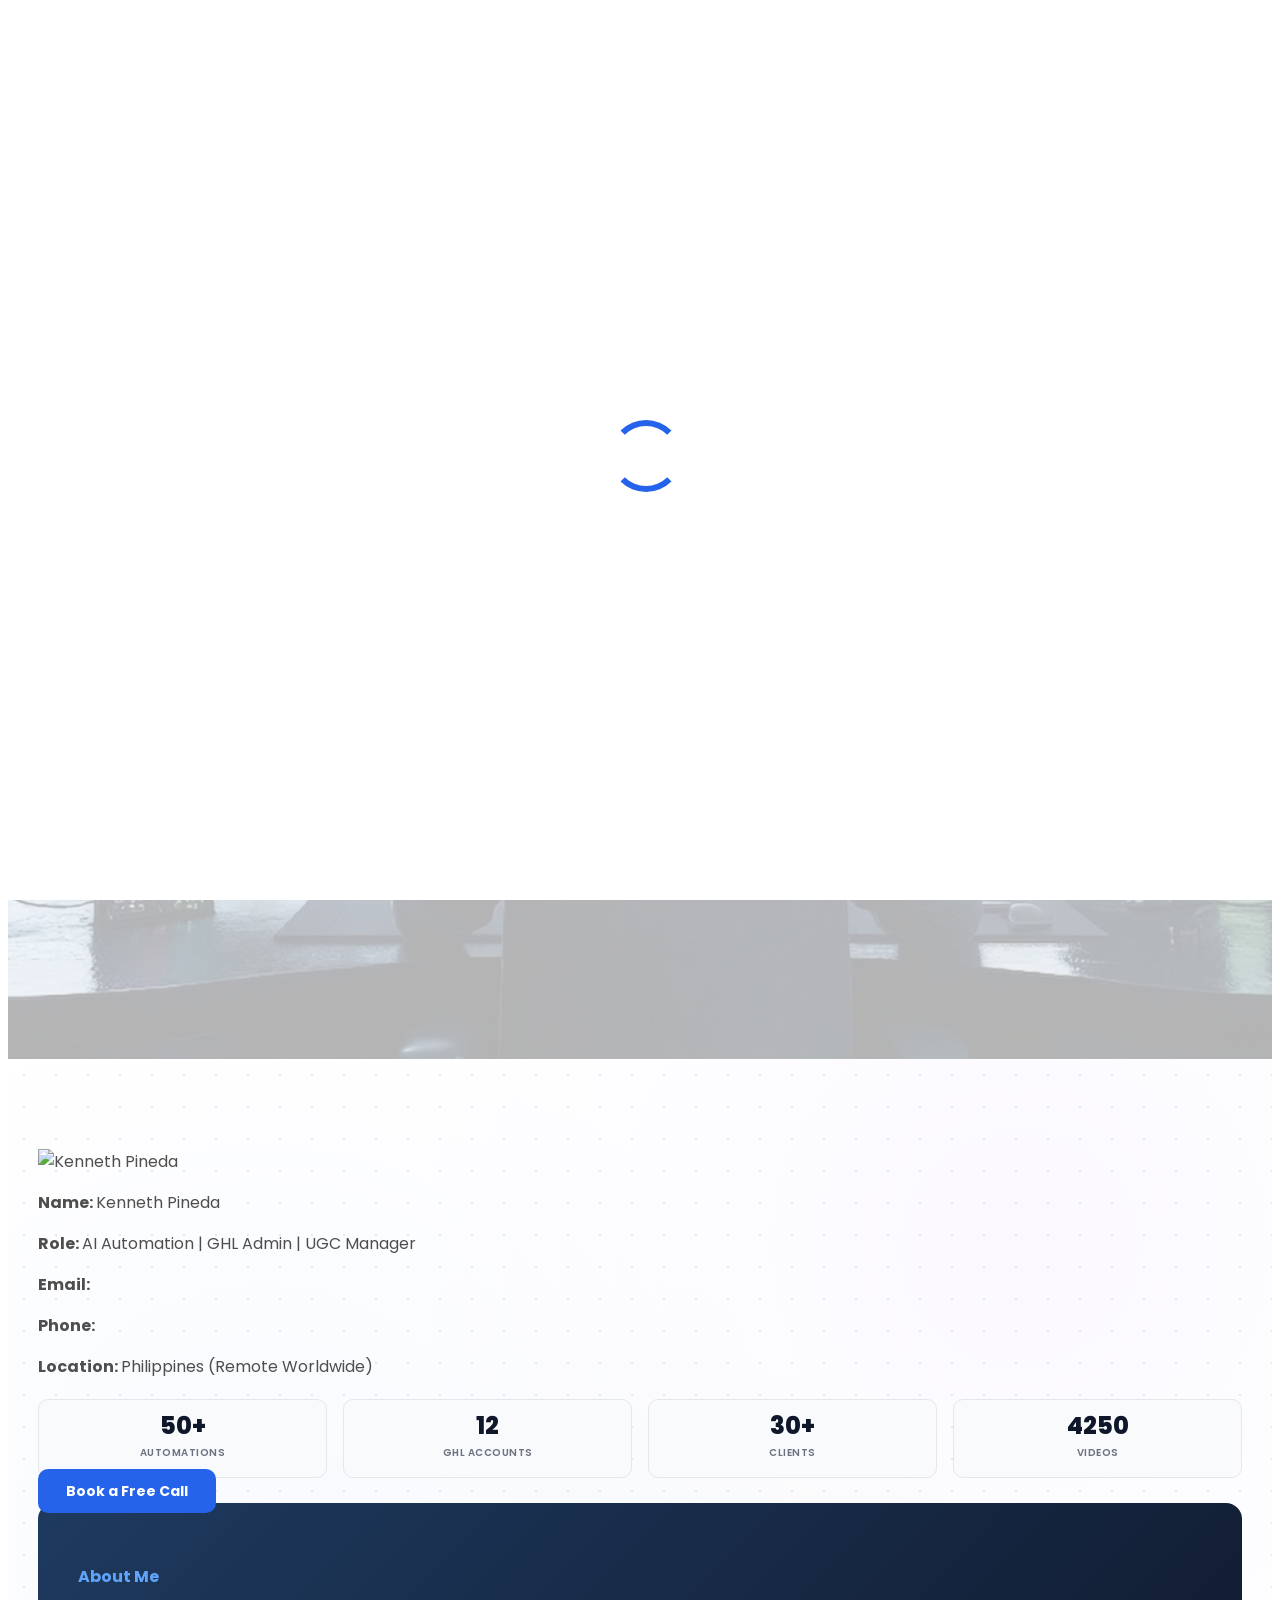
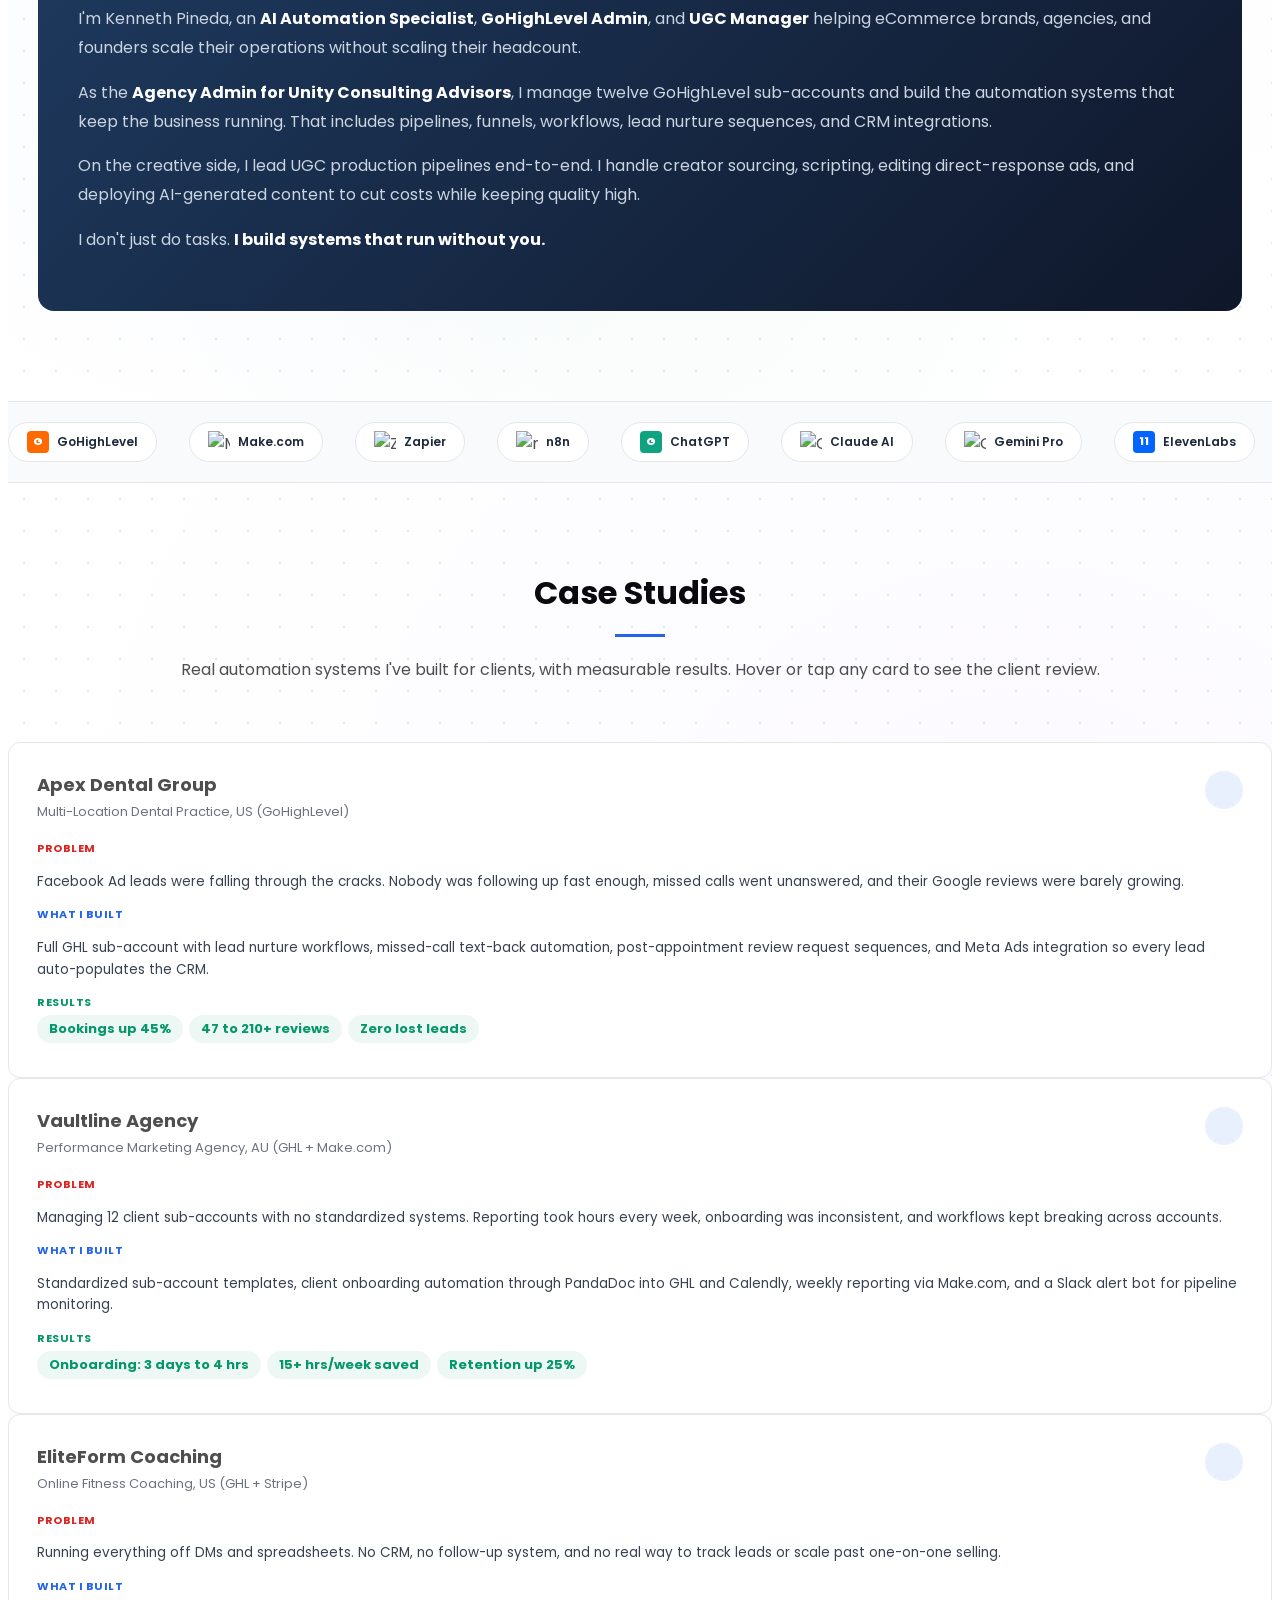
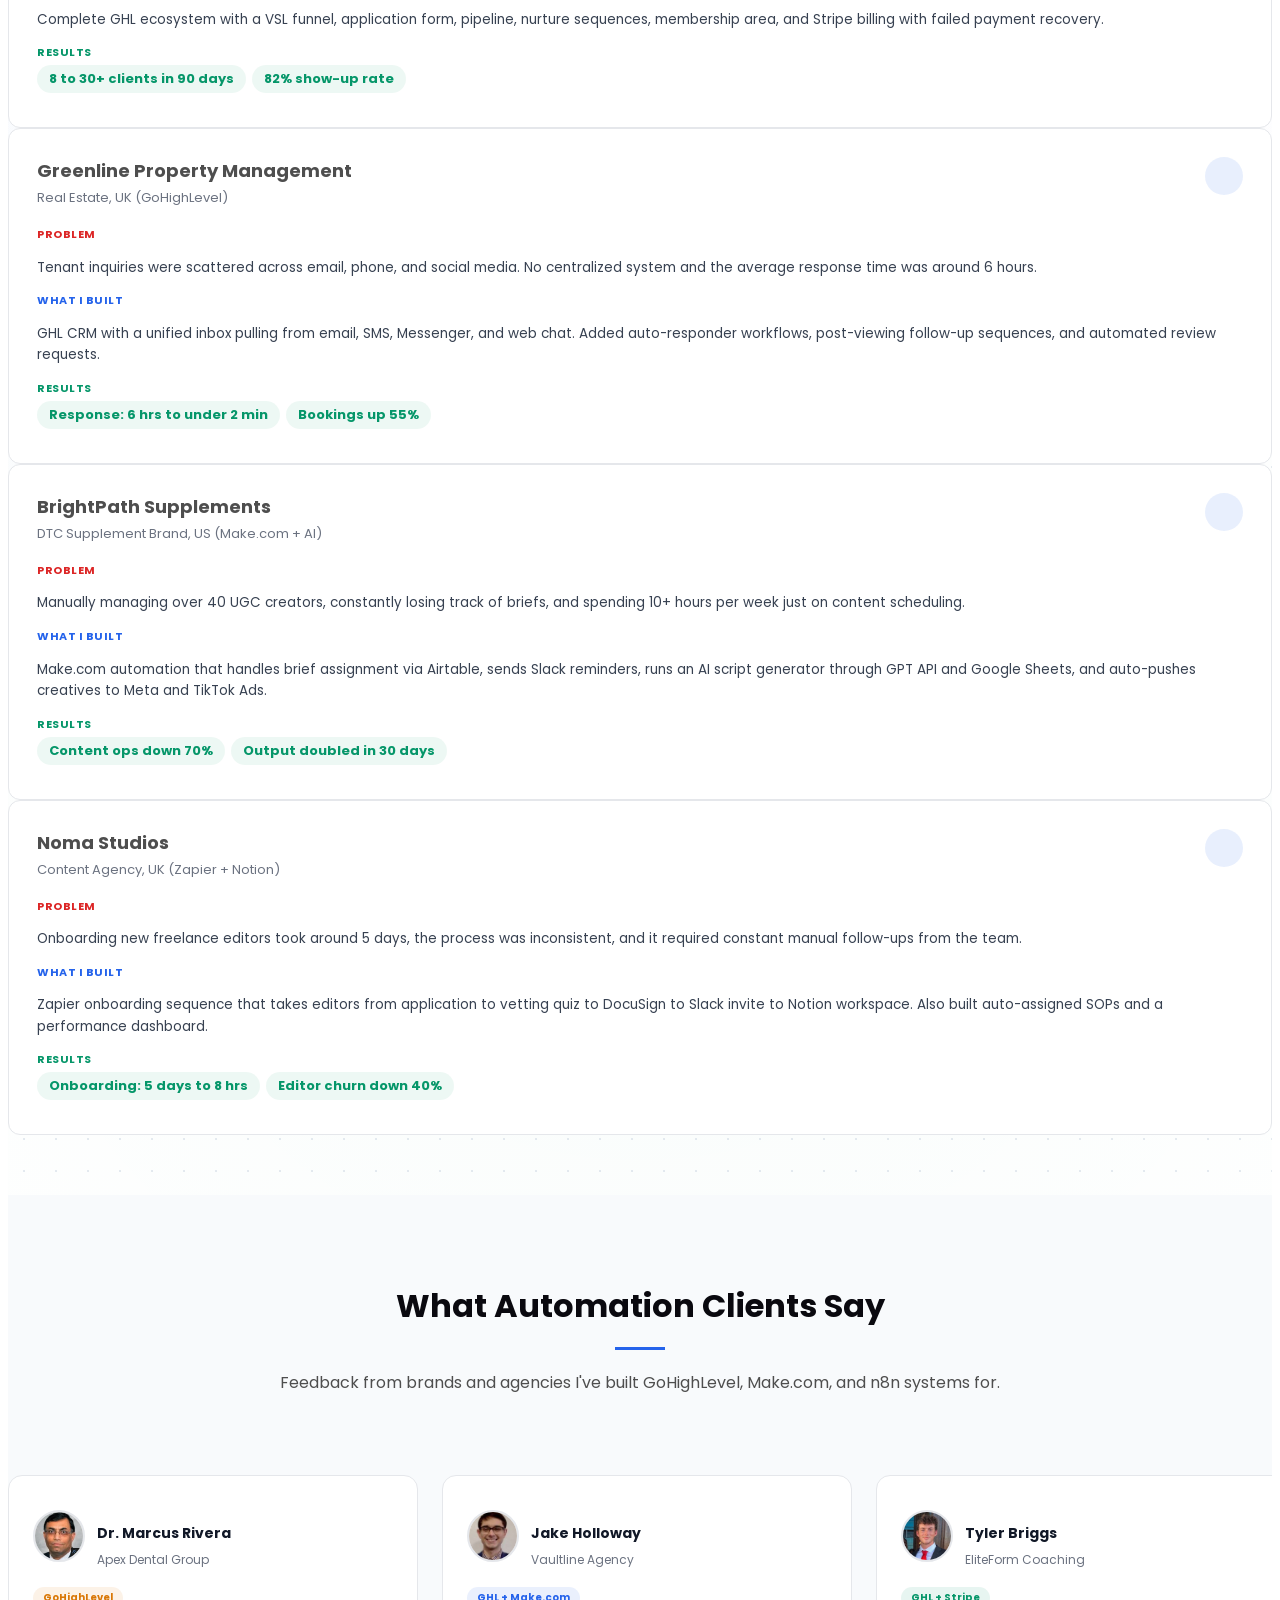
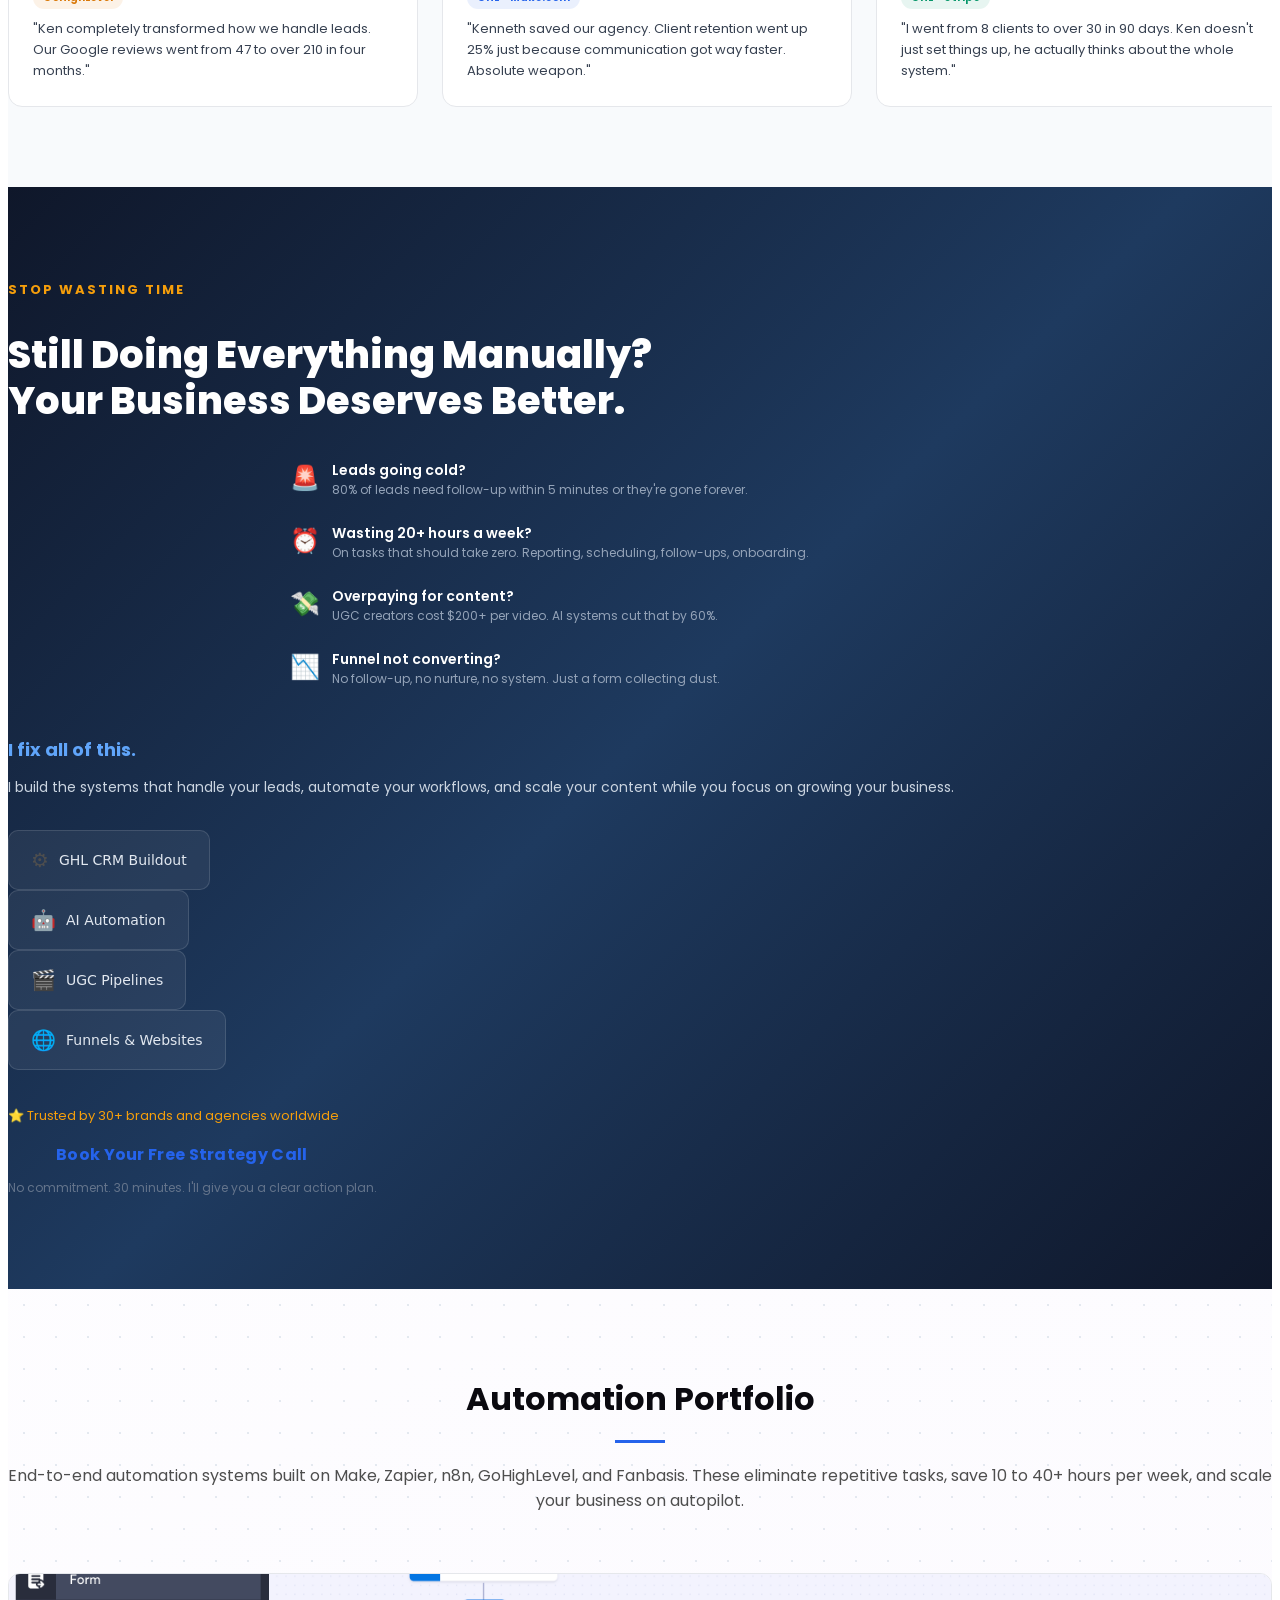
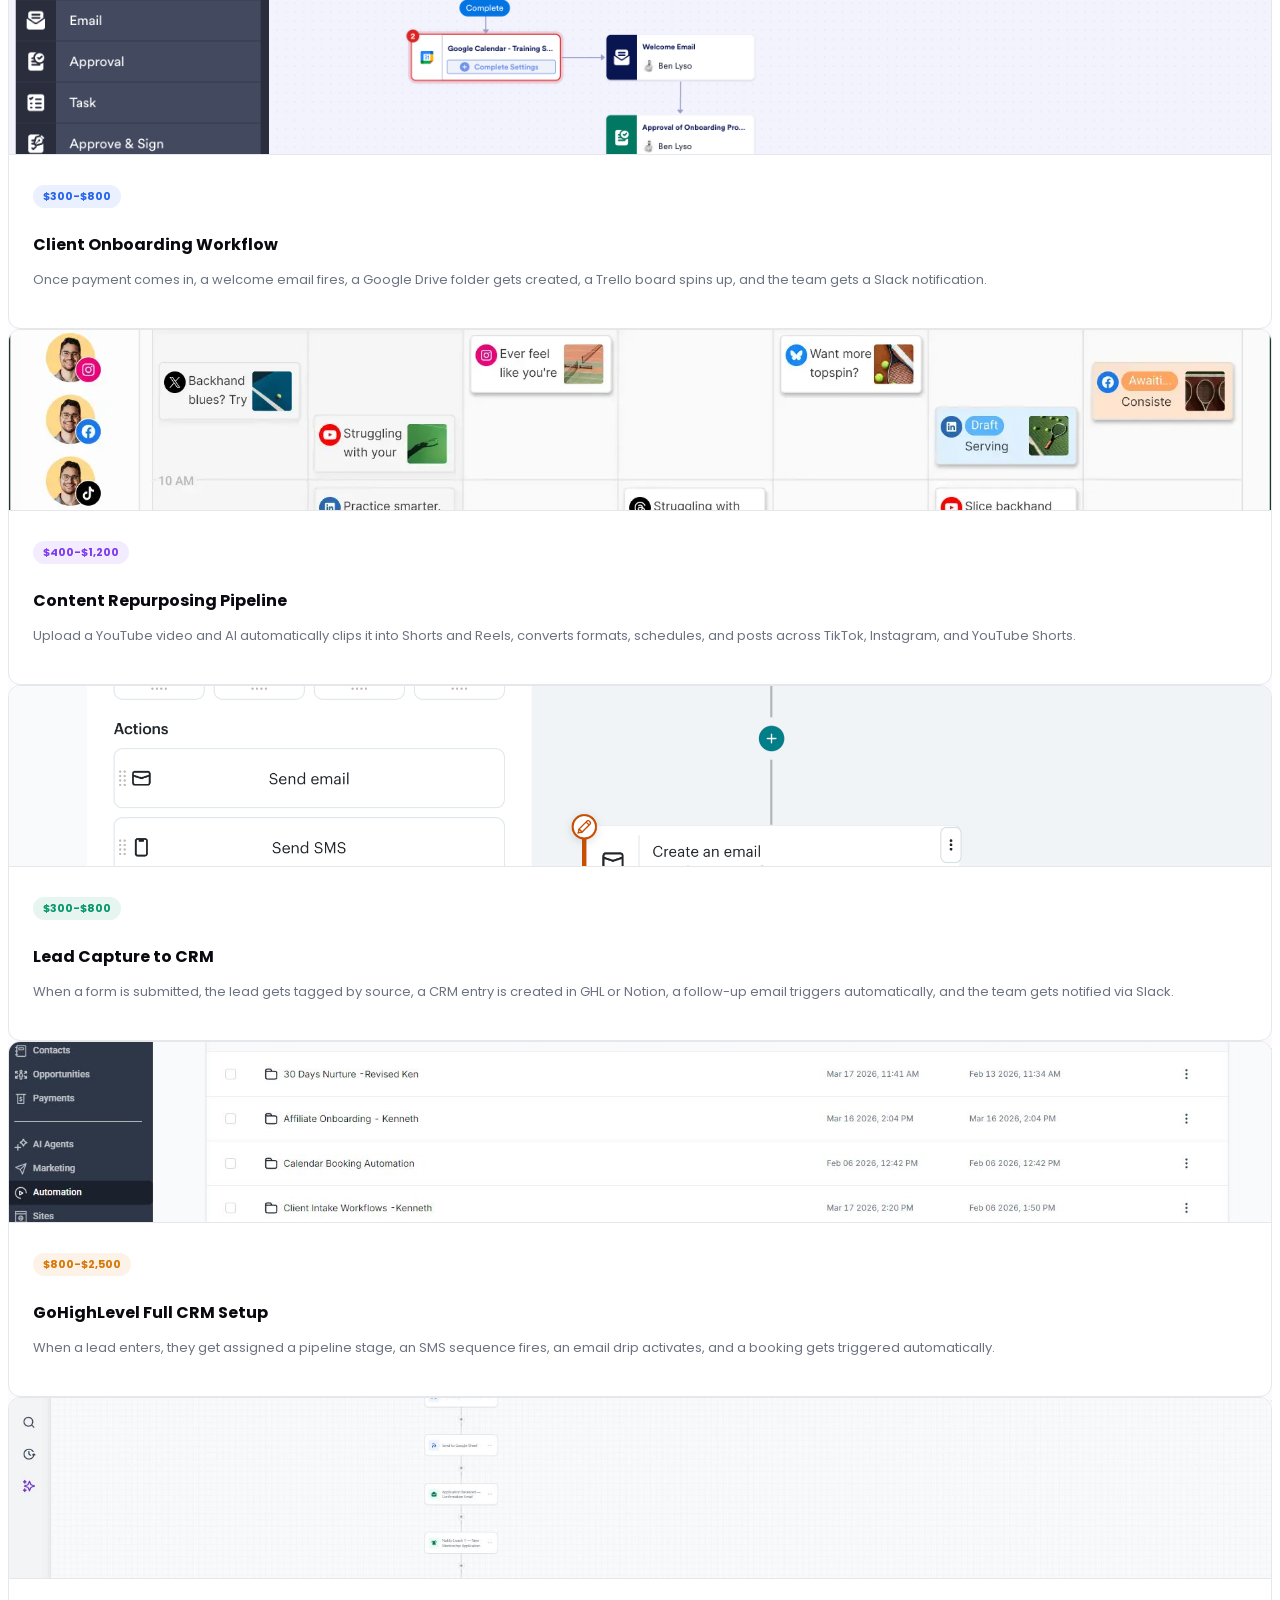
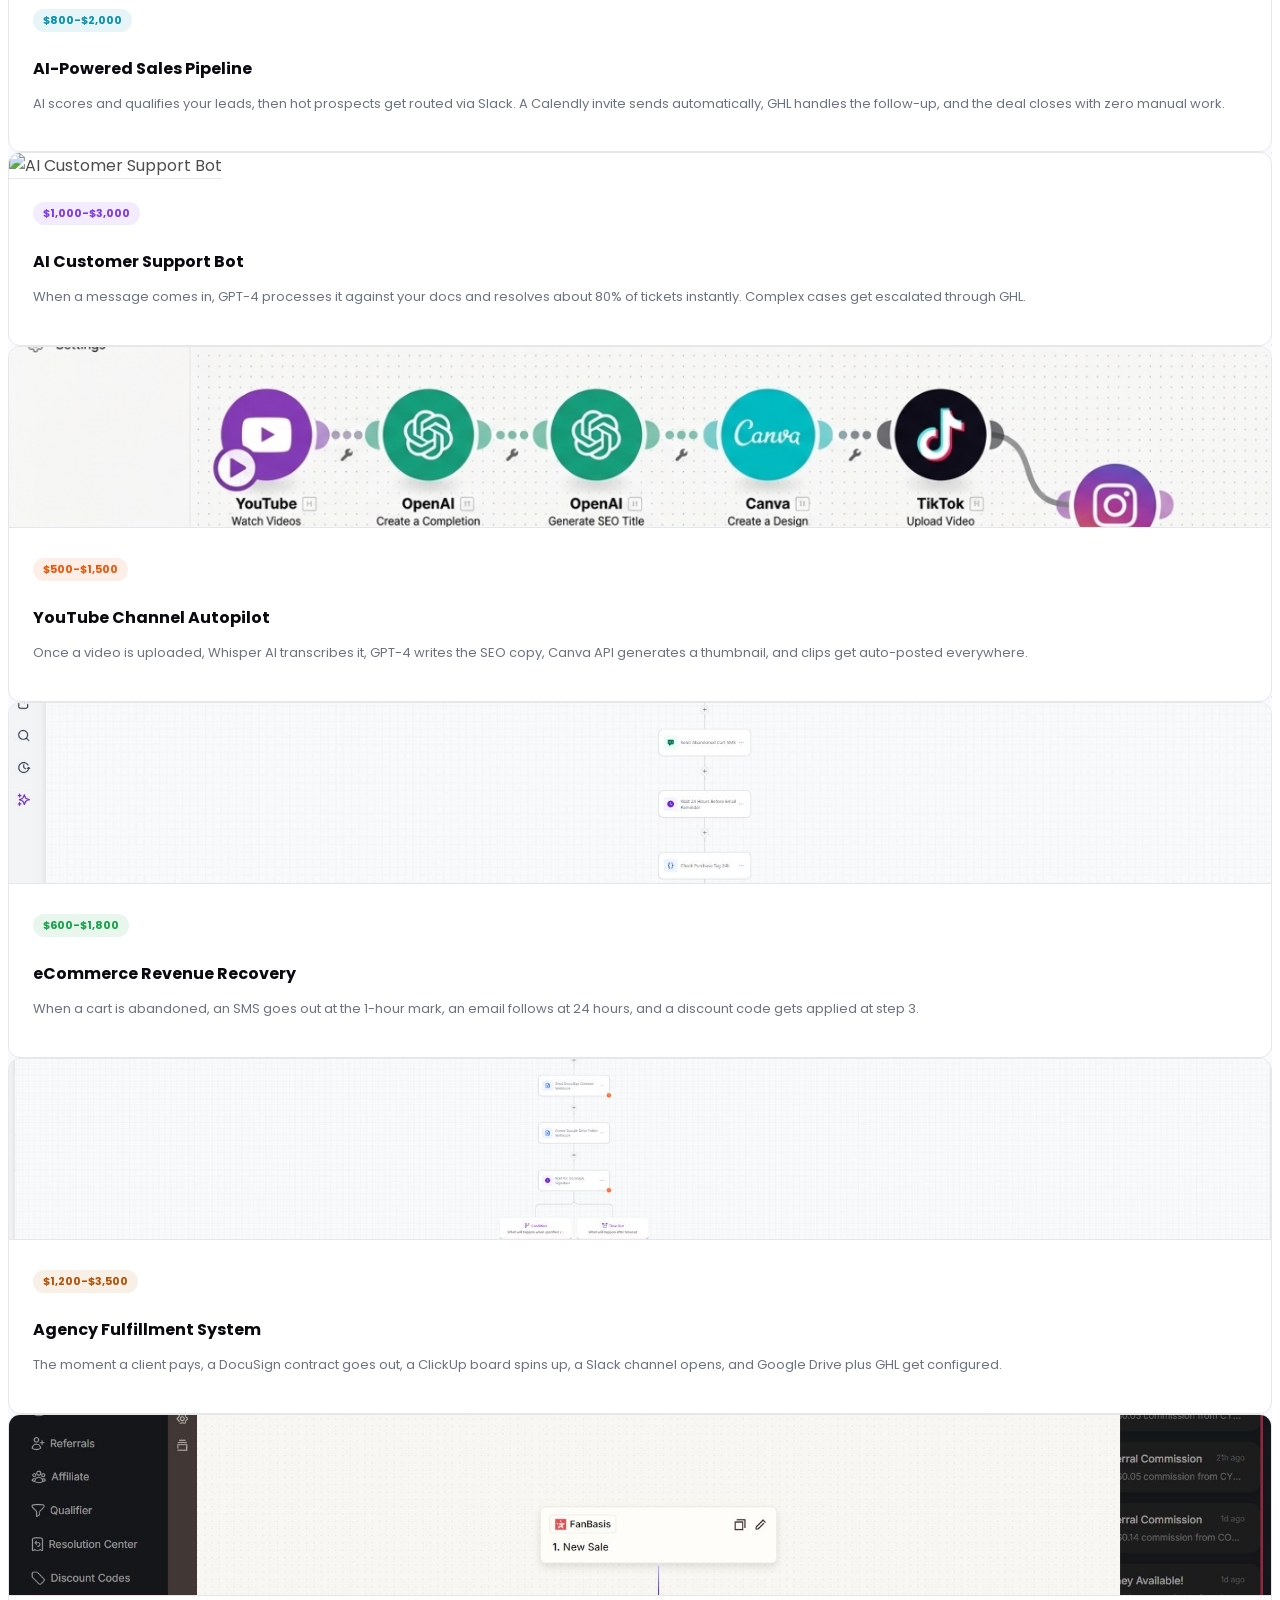
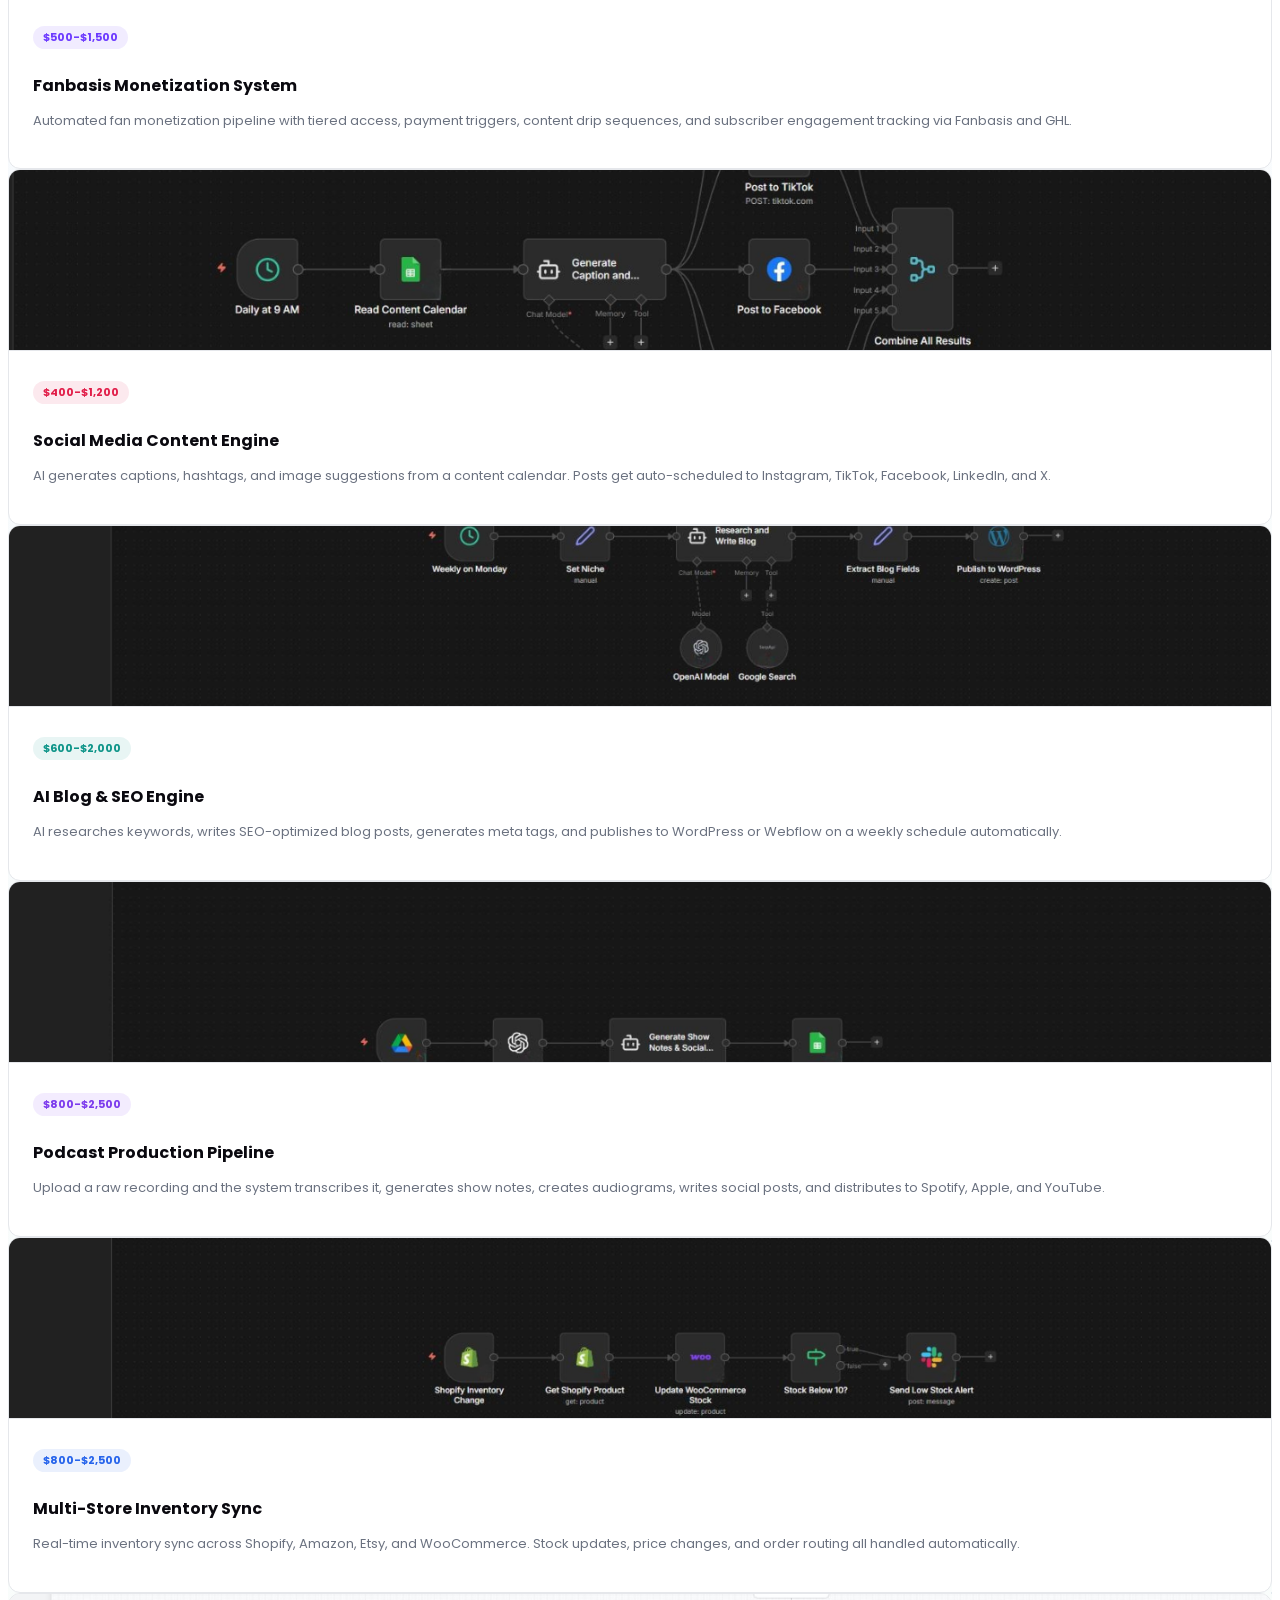
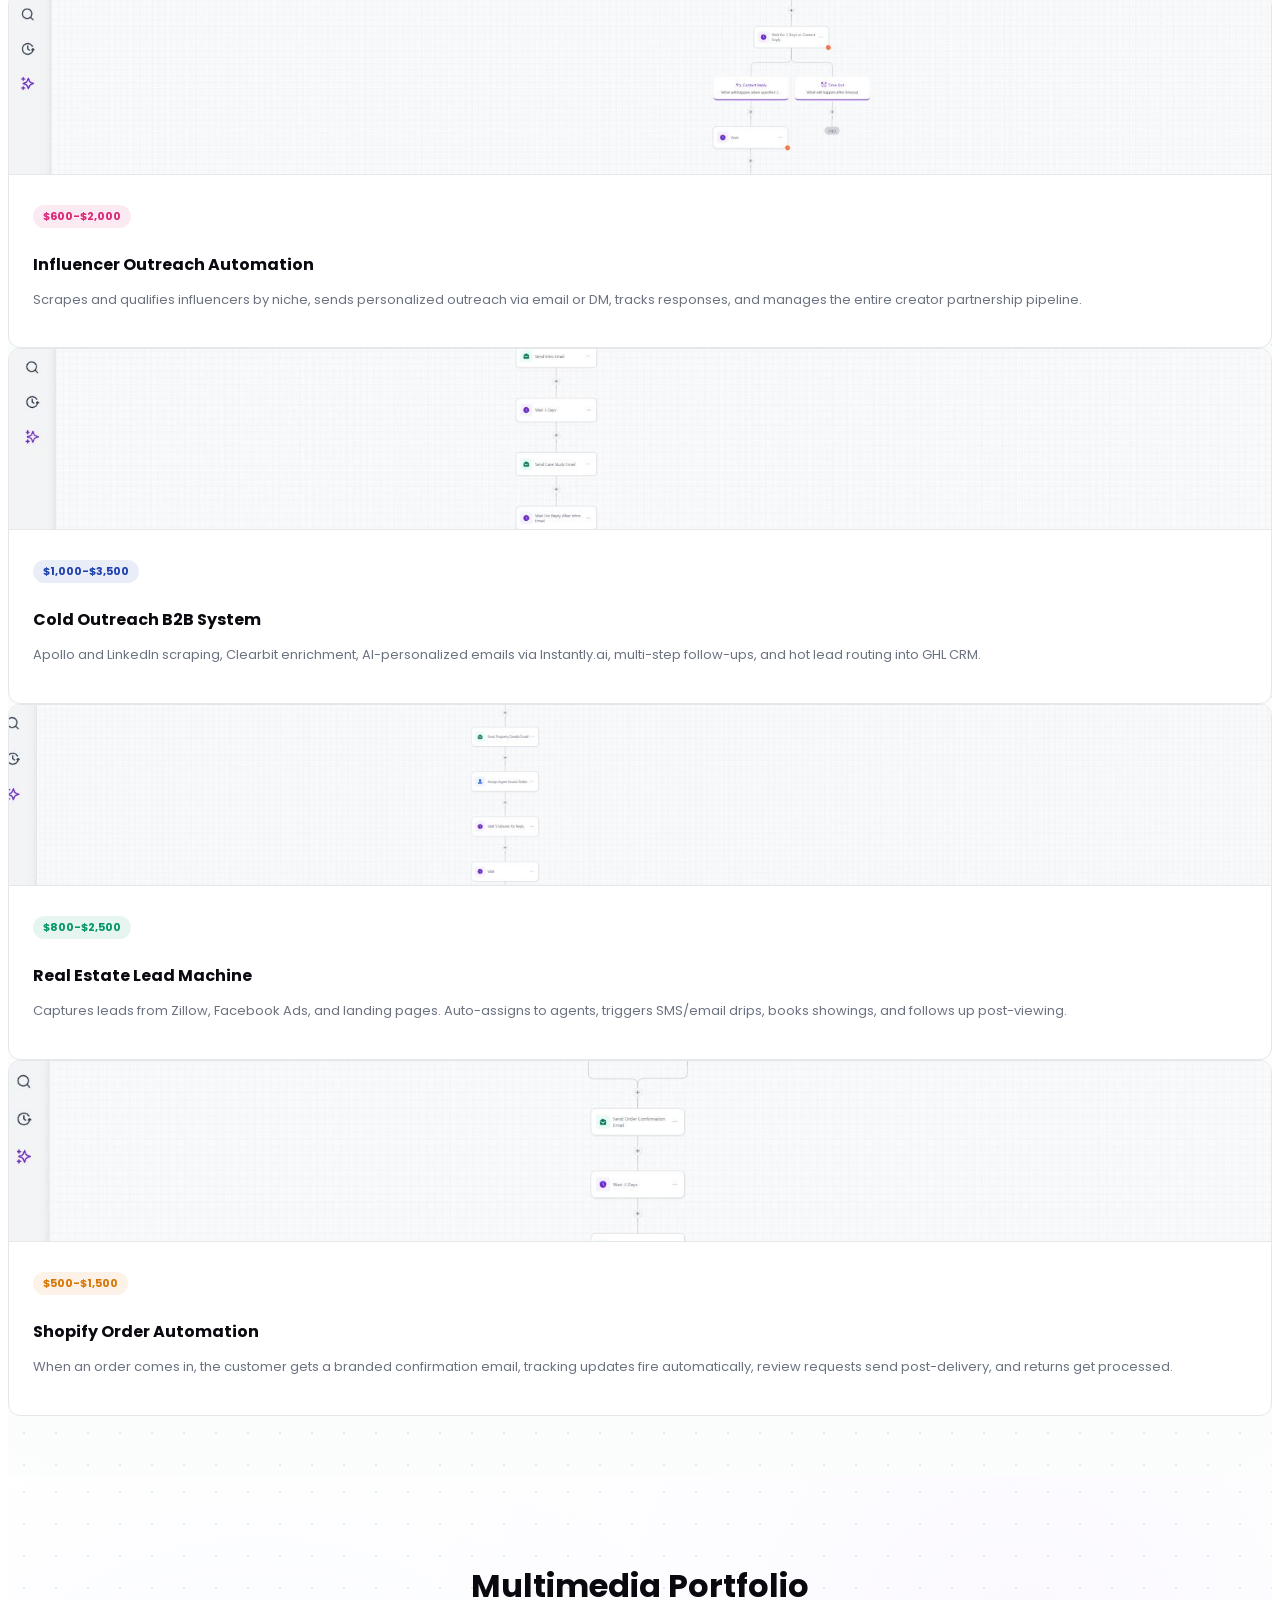
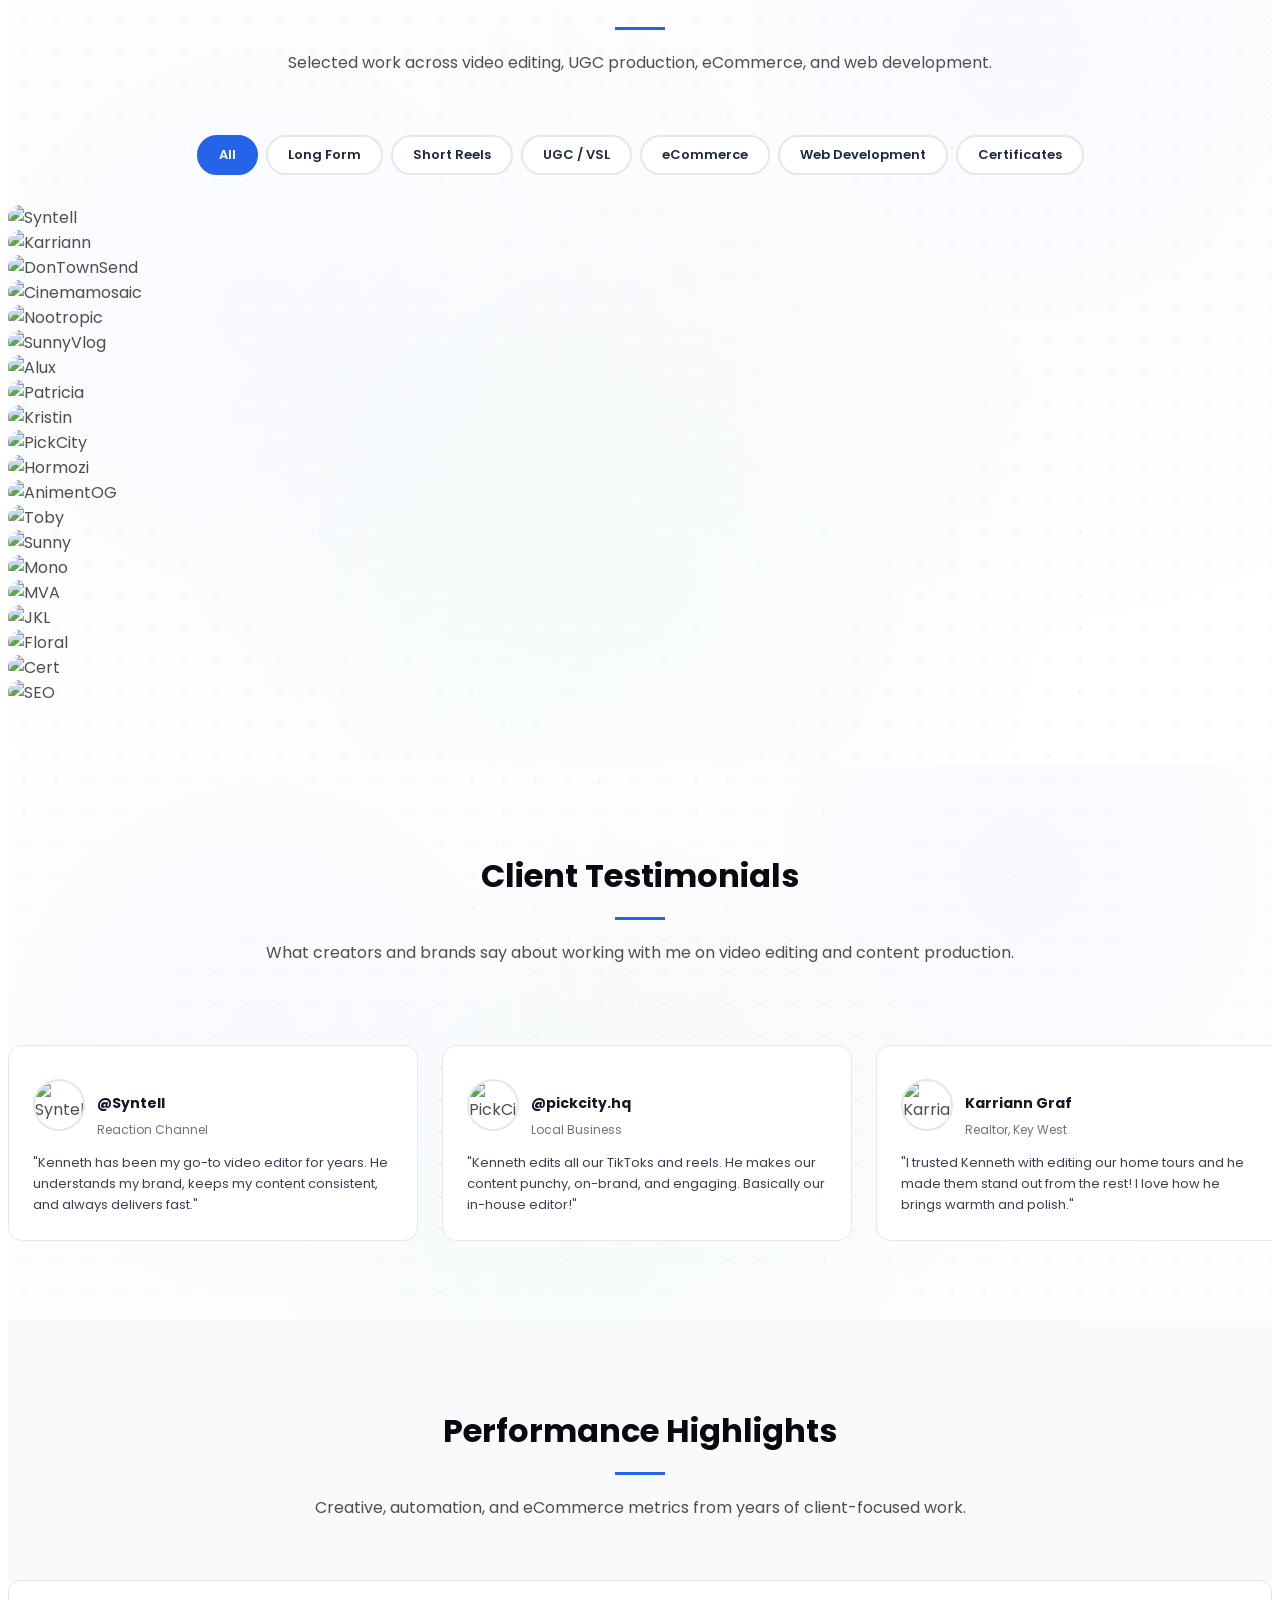
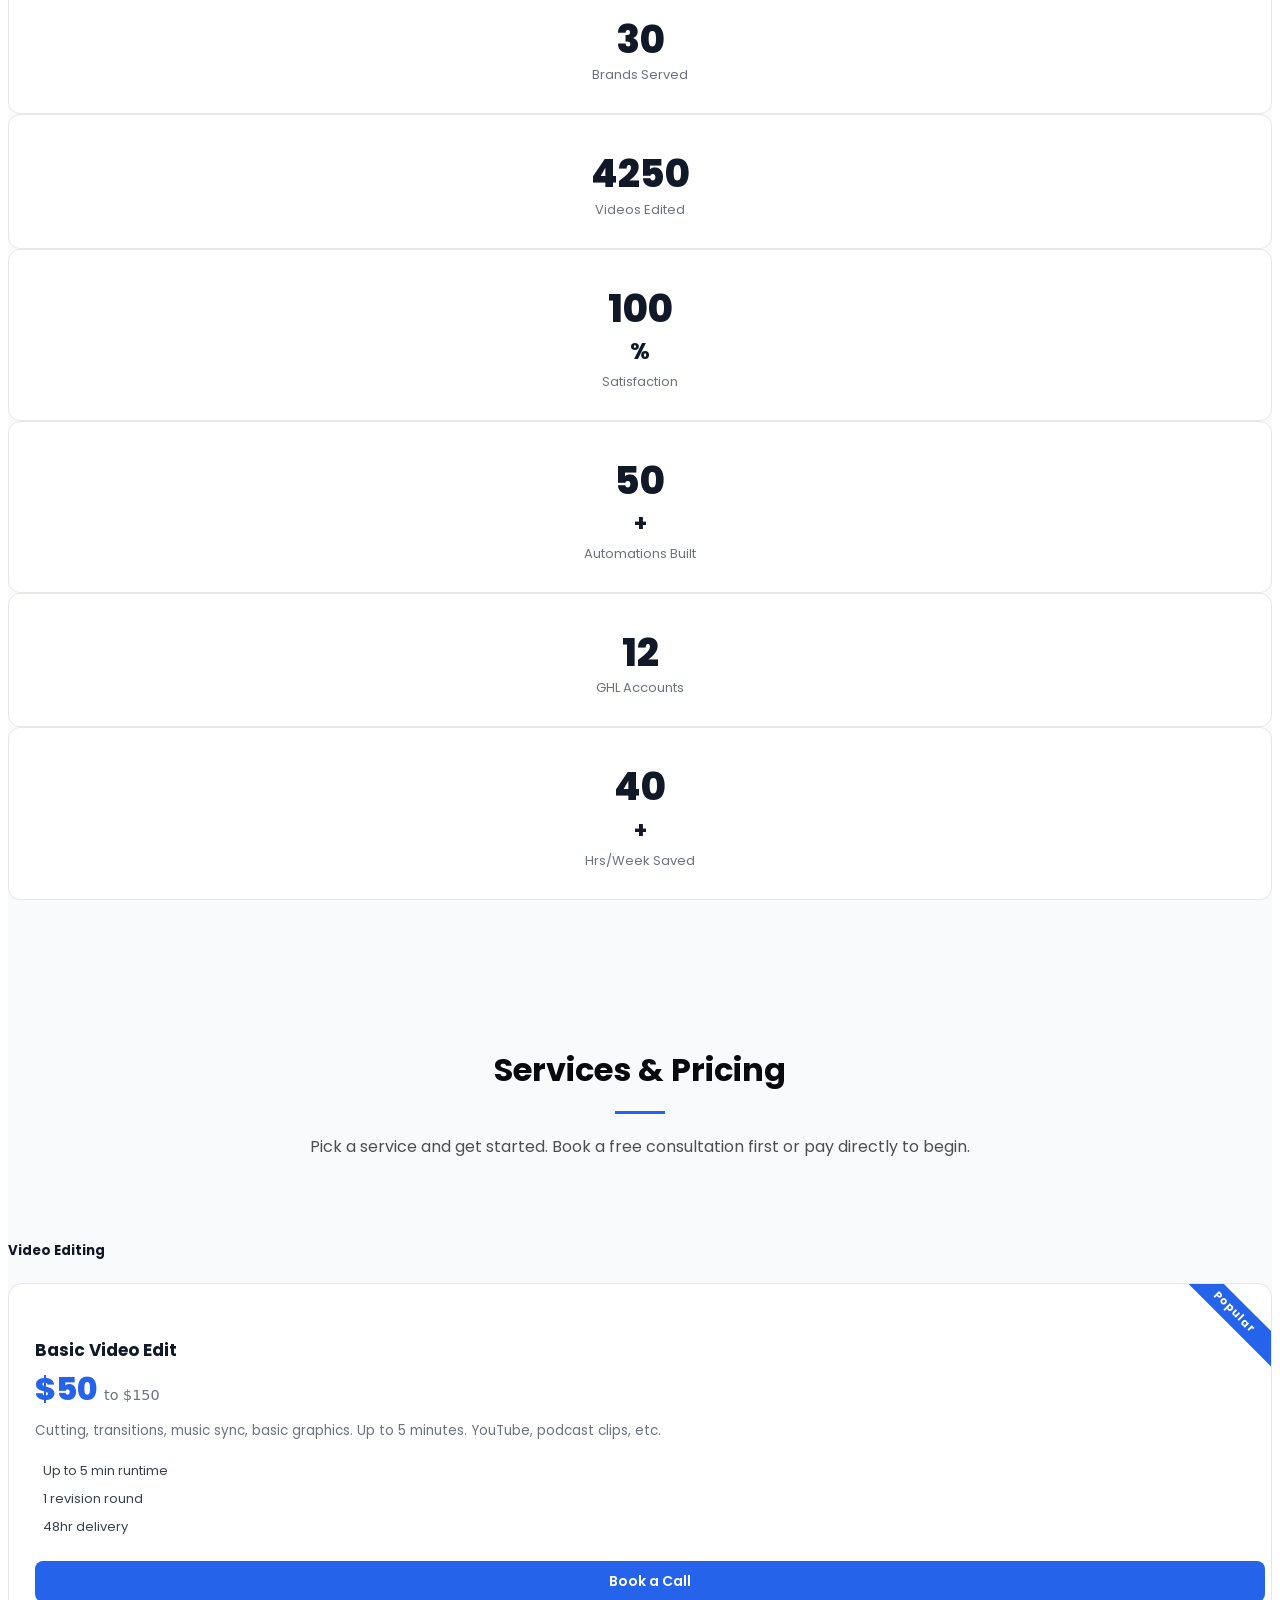
==== commit ea9e0626: "Update index.html" ====
--- a/index.html
+++ b/index.html
@@ -298,8 +298,8 @@
           <li><a href="#hero" class="active">Home</a></li>
           <li><a href="#about">About</a></li>
           <li><a href="#case-studies">Case Studies</a></li>
-          <li><a href="#automation">Automation</a></li>
-          <li><a href="#portfolio">Portfolio</a></li>
+          <li><a href="#automation">Automation Portfolio</a></li>
+          <li><a href="#portfolio">Multimedia Portfolio</a></li>
           <li><a href="#pricing">Pricing</a></li>
           <li><a href="#templates">Templates</a></li>
           <li><a href="#faq">FAQ</a></li>
@@ -558,7 +558,7 @@
     <!-- AUTOMATION & WORKFLOWS -->
     <section id="automation" class="section net-bg">
       <div class="container section-title" data-aos="fade-up">
-        <h2>Automation &amp; Workflows</h2>
+        <h2>Automation Portfolio</h2>
         <p>End-to-end automation systems built on Make, Zapier, n8n, GoHighLevel, and Fanbasis. These eliminate repetitive tasks, save 10 to 40+ hours per week, and scale your business on autopilot.</p>
       </div>
       <div class="container">
@@ -601,152 +601,182 @@
           </div>
 
           <div class="col-lg-4 col-md-6" data-aos="fade-up" data-aos-delay="100">
-            <div class="auto-card" onclick="toggleAutoPitch('ap4')">
-              <div style="margin-bottom:12px;"><i class="bi bi-funnel" style="font-size:2rem;color:#d97706;"></i></div>
-              <span style="display:inline-block;background:#d9770618;color:#d97706;font-size:11px;font-weight:700;padding:3px 10px;border-radius:20px;margin-bottom:8px;">$800-$2,500</span>
-              <h3 style="font-size:16px;font-weight:700;margin-bottom:10px;">GoHighLevel Full CRM Setup</h3>
-              <p style="font-size:13px;color:var(--gr);line-height:1.6;">When a lead enters, they get assigned a pipeline stage, an SMS sequence fires, an email drip activates, and a booking gets triggered automatically.</p>
-              <div class="auto-pitch" id="ap4"><div class="auto-pitch-inner"><p>Your competitors are using automated follow-up systems while you're still sending manual emails. A full GHL CRM setup means every lead gets nurtured, every call gets booked, and every client gets the 5-star experience on autopilot.</p><button class="auto-pitch-btn" onclick="event.stopPropagation();kpOpen()">Get This Built</button></div></div>
+            <div class="workflow-card" onclick="toggleAutoPitch('ap4')">
+              <img src="assets/img/workflows/ghl-crm.png" alt="GoHighLevel CRM">
+              <div class="card-body">
+                <span style="display:inline-block;background:#d9770618;color:#d97706;font-size:11px;font-weight:700;padding:3px 10px;border-radius:20px;margin-bottom:8px;">$800-$2,500</span>
+                <h3 style="font-size:16px;font-weight:700;margin-bottom:10px;">GoHighLevel Full CRM Setup</h3>
+                <p style="font-size:13px;color:var(--gr);line-height:1.6;">When a lead enters, they get assigned a pipeline stage, an SMS sequence fires, an email drip activates, and a booking gets triggered automatically.</p>
+                <div class="auto-pitch" id="ap4"><div class="auto-pitch-inner"><p>Your competitors are using automated follow-up systems while you're still sending manual emails. A full GHL CRM setup means every lead gets nurtured, every call gets booked, and every client gets the 5-star experience on autopilot.</p><button class="auto-pitch-btn" onclick="event.stopPropagation();kpOpen()">Get This Built</button></div></div>
+              </div>
             </div>
           </div>
 
           <div class="col-lg-4 col-md-6" data-aos="fade-up" data-aos-delay="200">
-            <div class="auto-card" onclick="toggleAutoPitch('ap5')">
-              <div style="margin-bottom:12px;"><i class="bi bi-lightning-charge" style="font-size:2rem;color:#0891b2;"></i></div>
-              <span style="display:inline-block;background:#0891b218;color:#0891b2;font-size:11px;font-weight:700;padding:3px 10px;border-radius:20px;margin-bottom:8px;">$800-$2,000</span>
-              <h3 style="font-size:16px;font-weight:700;margin-bottom:10px;">AI-Powered Sales Pipeline</h3>
-              <p style="font-size:13px;color:var(--gr);line-height:1.6;">AI scores and qualifies your leads, then hot prospects get routed via Slack. A Calendly invite sends automatically, GHL handles the follow-up, and the deal closes with zero manual work.</p>
-              <div class="auto-pitch" id="ap5"><div class="auto-pitch-inner"><p>Stop wasting time on leads that were never going to buy. AI qualification means your sales team only talks to people who are ready to close, while the rest get nurtured automatically until they are.</p><button class="auto-pitch-btn" onclick="event.stopPropagation();kpOpen()">Get This Built</button></div></div>
+            <div class="workflow-card" onclick="toggleAutoPitch('ap5')">
+              <img src="assets/img/workflows/ai-pipeline.png" alt="AI Sales Pipeline">
+              <div class="card-body">
+                <span style="display:inline-block;background:#0891b218;color:#0891b2;font-size:11px;font-weight:700;padding:3px 10px;border-radius:20px;margin-bottom:8px;">$800-$2,000</span>
+                <h3 style="font-size:16px;font-weight:700;margin-bottom:10px;">AI-Powered Sales Pipeline</h3>
+                <p style="font-size:13px;color:var(--gr);line-height:1.6;">AI scores and qualifies your leads, then hot prospects get routed via Slack. A Calendly invite sends automatically, GHL handles the follow-up, and the deal closes with zero manual work.</p>
+                <div class="auto-pitch" id="ap5"><div class="auto-pitch-inner"><p>Stop wasting time on leads that were never going to buy. AI qualification means your sales team only talks to people who are ready to close, while the rest get nurtured automatically until they are.</p><button class="auto-pitch-btn" onclick="event.stopPropagation();kpOpen()">Get This Built</button></div></div>
+              </div>
             </div>
           </div>
 
           <div class="col-lg-4 col-md-6" data-aos="fade-up" data-aos-delay="300">
-            <div class="auto-card" onclick="toggleAutoPitch('ap6')">
-              <div style="margin-bottom:12px;"><i class="bi bi-headset" style="font-size:2rem;color:#7c3aed;"></i></div>
-              <span style="display:inline-block;background:#7c3aed18;color:#7c3aed;font-size:11px;font-weight:700;padding:3px 10px;border-radius:20px;margin-bottom:8px;">$1,000-$3,000</span>
-              <h3 style="font-size:16px;font-weight:700;margin-bottom:10px;">AI Customer Support Bot</h3>
-              <p style="font-size:13px;color:var(--gr);line-height:1.6;">When a message comes in, GPT-4 processes it against your docs and resolves about 80% of tickets instantly. Complex cases get escalated through GHL.</p>
-              <div class="auto-pitch" id="ap6"><div class="auto-pitch-inner"><p>Your support team is answering the same 10 questions over and over. An AI bot handles those instantly, 24/7, in any language, while only escalating the real issues to your team. Most businesses cut support costs by 60%.</p><button class="auto-pitch-btn" onclick="event.stopPropagation();kpOpen()">Get This Built</button></div></div>
+            <div class="workflow-card" onclick="toggleAutoPitch('ap6')">
+              <img src="assets/img/workflows/ai-chatbot.png" alt="AI Customer Support Bot">
+              <div class="card-body">
+                <span style="display:inline-block;background:#7c3aed18;color:#7c3aed;font-size:11px;font-weight:700;padding:3px 10px;border-radius:20px;margin-bottom:8px;">$1,000-$3,000</span>
+                <h3 style="font-size:16px;font-weight:700;margin-bottom:10px;">AI Customer Support Bot</h3>
+                <p style="font-size:13px;color:var(--gr);line-height:1.6;">When a message comes in, GPT-4 processes it against your docs and resolves about 80% of tickets instantly. Complex cases get escalated through GHL.</p>
+                <div class="auto-pitch" id="ap6"><div class="auto-pitch-inner"><p>Your support team is answering the same 10 questions over and over. An AI bot handles those instantly, 24/7, in any language, while only escalating the real issues to your team. Most businesses cut support costs by 60%.</p><button class="auto-pitch-btn" onclick="event.stopPropagation();kpOpen()">Get This Built</button></div></div>
+              </div>
             </div>
           </div>
 
           <div class="col-lg-4 col-md-6" data-aos="fade-up" data-aos-delay="100">
-            <div class="auto-card" onclick="toggleAutoPitch('ap7')">
-              <div style="margin-bottom:12px;"><i class="bi bi-play-circle" style="font-size:2rem;color:#ea580c;"></i></div>
-              <span style="display:inline-block;background:#ea580c18;color:#ea580c;font-size:11px;font-weight:700;padding:3px 10px;border-radius:20px;margin-bottom:8px;">$500-$1,500</span>
-              <h3 style="font-size:16px;font-weight:700;margin-bottom:10px;">YouTube Channel Autopilot</h3>
-              <p style="font-size:13px;color:var(--gr);line-height:1.6;">Once a video is uploaded, Whisper AI transcribes it, GPT-4 writes the SEO copy, Canva API generates a thumbnail, and clips get auto-posted everywhere.</p>
-              <div class="auto-pitch" id="ap7"><div class="auto-pitch-inner"><p>You upload the video and walk away. The system handles everything else: transcription, SEO titles, descriptions, thumbnails, and clips posted across every platform. Fully hands-free YouTube growth.</p><button class="auto-pitch-btn" onclick="event.stopPropagation();kpOpen()">Get This Built</button></div></div>
+            <div class="workflow-card" onclick="toggleAutoPitch('ap7')">
+              <img src="assets/img/workflows/youtube-autopilot.png" alt="YouTube Channel Autopilot">
+              <div class="card-body">
+                <span style="display:inline-block;background:#ea580c18;color:#ea580c;font-size:11px;font-weight:700;padding:3px 10px;border-radius:20px;margin-bottom:8px;">$500-$1,500</span>
+                <h3 style="font-size:16px;font-weight:700;margin-bottom:10px;">YouTube Channel Autopilot</h3>
+                <p style="font-size:13px;color:var(--gr);line-height:1.6;">Once a video is uploaded, Whisper AI transcribes it, GPT-4 writes the SEO copy, Canva API generates a thumbnail, and clips get auto-posted everywhere.</p>
+                <div class="auto-pitch" id="ap7"><div class="auto-pitch-inner"><p>You upload the video and walk away. The system handles everything else: transcription, SEO titles, descriptions, thumbnails, and clips posted across every platform. Fully hands-free YouTube growth.</p><button class="auto-pitch-btn" onclick="event.stopPropagation();kpOpen()">Get This Built</button></div></div>
+              </div>
             </div>
           </div>
 
           <div class="col-lg-4 col-md-6" data-aos="fade-up" data-aos-delay="200">
-            <div class="auto-card" onclick="toggleAutoPitch('ap8')">
-              <div style="margin-bottom:12px;"><i class="bi bi-cart-x" style="font-size:2rem;color:#16a34a;"></i></div>
-              <span style="display:inline-block;background:#16a34a18;color:#16a34a;font-size:11px;font-weight:700;padding:3px 10px;border-radius:20px;margin-bottom:8px;">$600-$1,800</span>
-              <h3 style="font-size:16px;font-weight:700;margin-bottom:10px;">eCommerce Revenue Recovery</h3>
-              <p style="font-size:13px;color:var(--gr);line-height:1.6;">When a cart is abandoned, an SMS goes out at the 1-hour mark, an email follows at 24 hours, and a discount code gets applied at step 3.</p>
-              <div class="auto-pitch" id="ap8"><div class="auto-pitch-inner"><p>70% of carts get abandoned. That's real money you're leaving on the table every single day. This recovery system brings back 15-30% of those lost sales automatically, and every dollar recovered is pure profit.</p><button class="auto-pitch-btn" onclick="event.stopPropagation();kpOpen()">Get This Built</button></div></div>
+            <div class="workflow-card" onclick="toggleAutoPitch('ap8')">
+              <img src="assets/img/workflows/cart-recovery.png" alt="eCommerce Revenue Recovery">
+              <div class="card-body">
+                <span style="display:inline-block;background:#16a34a18;color:#16a34a;font-size:11px;font-weight:700;padding:3px 10px;border-radius:20px;margin-bottom:8px;">$600-$1,800</span>
+                <h3 style="font-size:16px;font-weight:700;margin-bottom:10px;">eCommerce Revenue Recovery</h3>
+                <p style="font-size:13px;color:var(--gr);line-height:1.6;">When a cart is abandoned, an SMS goes out at the 1-hour mark, an email follows at 24 hours, and a discount code gets applied at step 3.</p>
+                <div class="auto-pitch" id="ap8"><div class="auto-pitch-inner"><p>70% of carts get abandoned. That's real money you're leaving on the table every single day. This recovery system brings back 15-30% of those lost sales automatically, and every dollar recovered is pure profit.</p><button class="auto-pitch-btn" onclick="event.stopPropagation();kpOpen()">Get This Built</button></div></div>
+              </div>
             </div>
           </div>
 
           <div class="col-lg-4 col-md-6" data-aos="fade-up" data-aos-delay="300">
-            <div class="auto-card" onclick="toggleAutoPitch('ap9')">
-              <div style="margin-bottom:12px;"><i class="bi bi-briefcase" style="font-size:2rem;color:#b45309;"></i></div>
-              <span style="display:inline-block;background:#b4530918;color:#b45309;font-size:11px;font-weight:700;padding:3px 10px;border-radius:20px;margin-bottom:8px;">$1,200-$3,500</span>
-              <h3 style="font-size:16px;font-weight:700;margin-bottom:10px;">Agency Fulfillment System</h3>
-              <p style="font-size:13px;color:var(--gr);line-height:1.6;">The moment a client pays, a DocuSign contract goes out, a ClickUp board spins up, a Slack channel opens, and Google Drive plus GHL get configured.</p>
-              <div class="auto-pitch" id="ap9"><div class="auto-pitch-inner"><p>If you're running an agency and still onboarding clients by hand, you're the bottleneck. This system gets new clients from payment to fully operational in under 3 minutes. Your team stays focused on delivery, not admin.</p><button class="auto-pitch-btn" onclick="event.stopPropagation();kpOpen()">Get This Built</button></div></div>
+            <div class="workflow-card" onclick="toggleAutoPitch('ap9')">
+              <img src="assets/img/workflows/agency-fulfillment.png" alt="Agency Fulfillment System">
+              <div class="card-body">
+                <span style="display:inline-block;background:#b4530918;color:#b45309;font-size:11px;font-weight:700;padding:3px 10px;border-radius:20px;margin-bottom:8px;">$1,200-$3,500</span>
+                <h3 style="font-size:16px;font-weight:700;margin-bottom:10px;">Agency Fulfillment System</h3>
+                <p style="font-size:13px;color:var(--gr);line-height:1.6;">The moment a client pays, a DocuSign contract goes out, a ClickUp board spins up, a Slack channel opens, and Google Drive plus GHL get configured.</p>
+                <div class="auto-pitch" id="ap9"><div class="auto-pitch-inner"><p>If you're running an agency and still onboarding clients by hand, you're the bottleneck. This system gets new clients from payment to fully operational in under 3 minutes. Your team stays focused on delivery, not admin.</p><button class="auto-pitch-btn" onclick="event.stopPropagation();kpOpen()">Get This Built</button></div></div>
+              </div>
             </div>
           </div>
 
           <div class="col-lg-4 col-md-6" data-aos="fade-up" data-aos-delay="100">
-            <div class="auto-card" onclick="toggleAutoPitch('ap10')">
-              <div style="margin-bottom:12px;"><i class="bi bi-currency-dollar" style="font-size:2rem;color:#6C3AFF;"></i></div>
-              <span style="display:inline-block;background:#6C3AFF18;color:#6C3AFF;font-size:11px;font-weight:700;padding:3px 10px;border-radius:20px;margin-bottom:8px;">$500-$1,500</span>
-              <h3 style="font-size:16px;font-weight:700;margin-bottom:10px;">Fanbasis Monetization System</h3>
-              <p style="font-size:13px;color:var(--gr);line-height:1.6;">Automated fan monetization pipeline with tiered access, payment triggers, content drip sequences, and subscriber engagement tracking via Fanbasis and GHL.</p>
-              <div class="auto-pitch" id="ap10"><div class="auto-pitch-inner"><p>Your fans want to support you but you're leaving money on the table without a proper monetization system. I build the full pipeline so every subscriber gets nurtured, every payment gets processed, and your content drips automatically.</p><button class="auto-pitch-btn" onclick="event.stopPropagation();kpOpen()">Get This Built</button></div></div>
+            <div class="workflow-card" onclick="toggleAutoPitch('ap10')">
+              <img src="assets/img/workflows/fanbasis.png" alt="Fanbasis Monetization System">
+              <div class="card-body">
+                <span style="display:inline-block;background:#6C3AFF18;color:#6C3AFF;font-size:11px;font-weight:700;padding:3px 10px;border-radius:20px;margin-bottom:8px;">$500-$1,500</span>
+                <h3 style="font-size:16px;font-weight:700;margin-bottom:10px;">Fanbasis Monetization System</h3>
+                <p style="font-size:13px;color:var(--gr);line-height:1.6;">Automated fan monetization pipeline with tiered access, payment triggers, content drip sequences, and subscriber engagement tracking via Fanbasis and GHL.</p>
+                <div class="auto-pitch" id="ap10"><div class="auto-pitch-inner"><p>Your fans want to support you but you're leaving money on the table without a proper monetization system. I build the full pipeline so every subscriber gets nurtured, every payment gets processed, and your content drips automatically.</p><button class="auto-pitch-btn" onclick="event.stopPropagation();kpOpen()">Get This Built</button></div></div>
+              </div>
             </div>
           </div>
 
           <div class="col-lg-4 col-md-6" data-aos="fade-up" data-aos-delay="200">
-            <div class="auto-card" onclick="toggleAutoPitch('ap11')">
-              <div style="margin-bottom:12px;"><i class="bi bi-megaphone" style="font-size:2rem;color:#e11d48;"></i></div>
-              <span style="display:inline-block;background:#e11d4818;color:#e11d48;font-size:11px;font-weight:700;padding:3px 10px;border-radius:20px;margin-bottom:8px;">$400-$1,200</span>
-              <h3 style="font-size:16px;font-weight:700;margin-bottom:10px;">Social Media Content Engine</h3>
-              <p style="font-size:13px;color:var(--gr);line-height:1.6;">AI generates captions, hashtags, and image suggestions from a content calendar. Posts get auto-scheduled to Instagram, TikTok, Facebook, LinkedIn, and X.</p>
-              <div class="auto-pitch" id="ap11"><div class="auto-pitch-inner"><p>Posting manually across 5 platforms eats your entire day. This engine plans, writes, and schedules everything from one content calendar. You approve, it posts. Consistent content without the burnout.</p><button class="auto-pitch-btn" onclick="event.stopPropagation();kpOpen()">Get This Built</button></div></div>
+            <div class="workflow-card" onclick="toggleAutoPitch('ap11')">
+              <img src="assets/img/workflows/social-engine.png" alt="Social Media Content Engine">
+              <div class="card-body">
+                <span style="display:inline-block;background:#e11d4818;color:#e11d48;font-size:11px;font-weight:700;padding:3px 10px;border-radius:20px;margin-bottom:8px;">$400-$1,200</span>
+                <h3 style="font-size:16px;font-weight:700;margin-bottom:10px;">Social Media Content Engine</h3>
+                <p style="font-size:13px;color:var(--gr);line-height:1.6;">AI generates captions, hashtags, and image suggestions from a content calendar. Posts get auto-scheduled to Instagram, TikTok, Facebook, LinkedIn, and X.</p>
+                <div class="auto-pitch" id="ap11"><div class="auto-pitch-inner"><p>Posting manually across 5 platforms eats your entire day. This engine plans, writes, and schedules everything from one content calendar. You approve, it posts. Consistent content without the burnout.</p><button class="auto-pitch-btn" onclick="event.stopPropagation();kpOpen()">Get This Built</button></div></div>
+              </div>
             </div>
           </div>
 
           <div class="col-lg-4 col-md-6" data-aos="fade-up" data-aos-delay="300">
-            <div class="auto-card" onclick="toggleAutoPitch('ap12')">
-              <div style="margin-bottom:12px;"><i class="bi bi-pencil-square" style="font-size:2rem;color:#0d9488;"></i></div>
-              <span style="display:inline-block;background:#0d948818;color:#0d9488;font-size:11px;font-weight:700;padding:3px 10px;border-radius:20px;margin-bottom:8px;">$600-$2,000</span>
-              <h3 style="font-size:16px;font-weight:700;margin-bottom:10px;">AI Blog & SEO Engine</h3>
-              <p style="font-size:13px;color:var(--gr);line-height:1.6;">AI researches keywords, writes SEO-optimized blog posts, generates meta tags, and publishes to WordPress or Webflow on a weekly schedule automatically.</p>
-              <div class="auto-pitch" id="ap12"><div class="auto-pitch-inner"><p>Organic traffic is free but nobody has time to write 4 blog posts a week. This system does the research, writes the content, optimizes for SEO, and publishes on autopilot. Your site ranks while you sleep.</p><button class="auto-pitch-btn" onclick="event.stopPropagation();kpOpen()">Get This Built</button></div></div>
+            <div class="workflow-card" onclick="toggleAutoPitch('ap12')">
+              <img src="assets/img/workflows/ai-blog-seo.png" alt="AI Blog & SEO Engine">
+              <div class="card-body">
+                <span style="display:inline-block;background:#0d948818;color:#0d9488;font-size:11px;font-weight:700;padding:3px 10px;border-radius:20px;margin-bottom:8px;">$600-$2,000</span>
+                <h3 style="font-size:16px;font-weight:700;margin-bottom:10px;">AI Blog & SEO Engine</h3>
+                <p style="font-size:13px;color:var(--gr);line-height:1.6;">AI researches keywords, writes SEO-optimized blog posts, generates meta tags, and publishes to WordPress or Webflow on a weekly schedule automatically.</p>
+                <div class="auto-pitch" id="ap12"><div class="auto-pitch-inner"><p>Organic traffic is free but nobody has time to write 4 blog posts a week. This system does the research, writes the content, optimizes for SEO, and publishes on autopilot. Your site ranks while you sleep.</p><button class="auto-pitch-btn" onclick="event.stopPropagation();kpOpen()">Get This Built</button></div></div>
+              </div>
             </div>
           </div>
 
           <div class="col-lg-4 col-md-6" data-aos="fade-up" data-aos-delay="100">
-            <div class="auto-card" onclick="toggleAutoPitch('ap13')">
-              <div style="margin-bottom:12px;"><i class="bi bi-mic" style="font-size:2rem;color:#7c3aed;"></i></div>
-              <span style="display:inline-block;background:#7c3aed18;color:#7c3aed;font-size:11px;font-weight:700;padding:3px 10px;border-radius:20px;margin-bottom:8px;">$800-$2,500</span>
-              <h3 style="font-size:16px;font-weight:700;margin-bottom:10px;">Podcast Production Pipeline</h3>
-              <p style="font-size:13px;color:var(--gr);line-height:1.6;">Upload a raw recording and the system transcribes it, generates show notes, creates audiograms, writes social posts, and distributes to Spotify, Apple, and YouTube.</p>
-              <div class="auto-pitch" id="ap13"><div class="auto-pitch-inner"><p>Recording is the easy part. Editing, show notes, clips, and distribution take 10x longer. This pipeline handles everything after you hit stop, so one recording becomes 20+ pieces of content automatically.</p><button class="auto-pitch-btn" onclick="event.stopPropagation();kpOpen()">Get This Built</button></div></div>
+            <div class="workflow-card" onclick="toggleAutoPitch('ap13')">
+              <img src="assets/img/workflows/podcast-pipeline.png" alt="Podcast Production Pipeline">
+              <div class="card-body">
+                <span style="display:inline-block;background:#7c3aed18;color:#7c3aed;font-size:11px;font-weight:700;padding:3px 10px;border-radius:20px;margin-bottom:8px;">$800-$2,500</span>
+                <h3 style="font-size:16px;font-weight:700;margin-bottom:10px;">Podcast Production Pipeline</h3>
+                <p style="font-size:13px;color:var(--gr);line-height:1.6;">Upload a raw recording and the system transcribes it, generates show notes, creates audiograms, writes social posts, and distributes to Spotify, Apple, and YouTube.</p>
+                <div class="auto-pitch" id="ap13"><div class="auto-pitch-inner"><p>Recording is the easy part. Editing, show notes, clips, and distribution take 10x longer. This pipeline handles everything after you hit stop, so one recording becomes 20+ pieces of content automatically.</p><button class="auto-pitch-btn" onclick="event.stopPropagation();kpOpen()">Get This Built</button></div></div>
+              </div>
             </div>
           </div>
 
           <div class="col-lg-4 col-md-6" data-aos="fade-up" data-aos-delay="200">
-            <div class="auto-card" onclick="toggleAutoPitch('ap14')">
-              <div style="margin-bottom:12px;"><i class="bi bi-box-seam" style="font-size:2rem;color:#2563eb;"></i></div>
-              <span style="display:inline-block;background:#2563eb18;color:#2563eb;font-size:11px;font-weight:700;padding:3px 10px;border-radius:20px;margin-bottom:8px;">$800-$2,500</span>
-              <h3 style="font-size:16px;font-weight:700;margin-bottom:10px;">Multi-Store Inventory Sync</h3>
-              <p style="font-size:13px;color:var(--gr);line-height:1.6;">Real-time inventory sync across Shopify, Amazon, Etsy, and WooCommerce. Stock updates, price changes, and order routing all handled automatically.</p>
-              <div class="auto-pitch" id="ap14"><div class="auto-pitch-inner"><p>Selling on multiple platforms without synced inventory means overselling, angry customers, and lost reviews. This system keeps every store in sync in real-time so you never sell what you don't have.</p><button class="auto-pitch-btn" onclick="event.stopPropagation();kpOpen()">Get This Built</button></div></div>
+            <div class="workflow-card" onclick="toggleAutoPitch('ap14')">
+              <img src="assets/img/workflows/inventory-sync.png" alt="Multi-Store Inventory Sync">
+              <div class="card-body">
+                <span style="display:inline-block;background:#2563eb18;color:#2563eb;font-size:11px;font-weight:700;padding:3px 10px;border-radius:20px;margin-bottom:8px;">$800-$2,500</span>
+                <h3 style="font-size:16px;font-weight:700;margin-bottom:10px;">Multi-Store Inventory Sync</h3>
+                <p style="font-size:13px;color:var(--gr);line-height:1.6;">Real-time inventory sync across Shopify, Amazon, Etsy, and WooCommerce. Stock updates, price changes, and order routing all handled automatically.</p>
+                <div class="auto-pitch" id="ap14"><div class="auto-pitch-inner"><p>Selling on multiple platforms without synced inventory means overselling, angry customers, and lost reviews. This system keeps every store in sync in real-time so you never sell what you don't have.</p><button class="auto-pitch-btn" onclick="event.stopPropagation();kpOpen()">Get This Built</button></div></div>
+              </div>
             </div>
           </div>
 
           <div class="col-lg-4 col-md-6" data-aos="fade-up" data-aos-delay="300">
-            <div class="auto-card" onclick="toggleAutoPitch('ap15')">
-              <div style="margin-bottom:12px;"><i class="bi bi-person-lines-fill" style="font-size:2rem;color:#db2777;"></i></div>
-              <span style="display:inline-block;background:#db277718;color:#db2777;font-size:11px;font-weight:700;padding:3px 10px;border-radius:20px;margin-bottom:8px;">$600-$2,000</span>
-              <h3 style="font-size:16px;font-weight:700;margin-bottom:10px;">Influencer Outreach Automation</h3>
-              <p style="font-size:13px;color:var(--gr);line-height:1.6;">Scrapes and qualifies influencers by niche, sends personalized outreach via email or DM, tracks responses, and manages the entire creator partnership pipeline.</p>
-              <div class="auto-pitch" id="ap15"><div class="auto-pitch-inner"><p>Finding and reaching out to influencers manually is a full-time job. This system finds creators in your niche, sends personalized pitches, follows up automatically, and tracks who said yes. Your influencer program runs itself.</p><button class="auto-pitch-btn" onclick="event.stopPropagation();kpOpen()">Get This Built</button></div></div>
+            <div class="workflow-card" onclick="toggleAutoPitch('ap15')">
+              <img src="assets/img/workflows/influencer-outreach.png" alt="Influencer Outreach Automation">
+              <div class="card-body">
+                <span style="display:inline-block;background:#db277718;color:#db2777;font-size:11px;font-weight:700;padding:3px 10px;border-radius:20px;margin-bottom:8px;">$600-$2,000</span>
+                <h3 style="font-size:16px;font-weight:700;margin-bottom:10px;">Influencer Outreach Automation</h3>
+                <p style="font-size:13px;color:var(--gr);line-height:1.6;">Scrapes and qualifies influencers by niche, sends personalized outreach via email or DM, tracks responses, and manages the entire creator partnership pipeline.</p>
+                <div class="auto-pitch" id="ap15"><div class="auto-pitch-inner"><p>Finding and reaching out to influencers manually is a full-time job. This system finds creators in your niche, sends personalized pitches, follows up automatically, and tracks who said yes. Your influencer program runs itself.</p><button class="auto-pitch-btn" onclick="event.stopPropagation();kpOpen()">Get This Built</button></div></div>
+              </div>
             </div>
           </div>
 
           <div class="col-lg-4 col-md-6" data-aos="fade-up" data-aos-delay="100">
-            <div class="auto-card" onclick="toggleAutoPitch('ap16')">
-              <div style="margin-bottom:12px;"><i class="bi bi-envelope-paper" style="font-size:2rem;color:#1e40af;"></i></div>
-              <span style="display:inline-block;background:#1e40af18;color:#1e40af;font-size:11px;font-weight:700;padding:3px 10px;border-radius:20px;margin-bottom:8px;">$1,000-$3,500</span>
-              <h3 style="font-size:16px;font-weight:700;margin-bottom:10px;">Cold Outreach B2B System</h3>
-              <p style="font-size:13px;color:var(--gr);line-height:1.6;">Apollo and LinkedIn scraping, Clearbit enrichment, AI-personalized emails via Instantly.ai, multi-step follow-ups, and hot lead routing into GHL CRM.</p>
-              <div class="auto-pitch" id="ap16"><div class="auto-pitch-inner"><p>Cold outreach only works at scale with personalization. This system finds your ideal prospects, writes unique emails for each one, follows up 3 to 5 times, and routes every warm reply straight to your sales team.</p><button class="auto-pitch-btn" onclick="event.stopPropagation();kpOpen()">Get This Built</button></div></div>
+            <div class="workflow-card" onclick="toggleAutoPitch('ap16')">
+              <img src="assets/img/workflows/cold-outreach.png" alt="Cold Outreach B2B System">
+              <div class="card-body">
+                <span style="display:inline-block;background:#1e40af18;color:#1e40af;font-size:11px;font-weight:700;padding:3px 10px;border-radius:20px;margin-bottom:8px;">$1,000-$3,500</span>
+                <h3 style="font-size:16px;font-weight:700;margin-bottom:10px;">Cold Outreach B2B System</h3>
+                <p style="font-size:13px;color:var(--gr);line-height:1.6;">Apollo and LinkedIn scraping, Clearbit enrichment, AI-personalized emails via Instantly.ai, multi-step follow-ups, and hot lead routing into GHL CRM.</p>
+                <div class="auto-pitch" id="ap16"><div class="auto-pitch-inner"><p>Cold outreach only works at scale with personalization. This system finds your ideal prospects, writes unique emails for each one, follows up 3 to 5 times, and routes every warm reply straight to your sales team.</p><button class="auto-pitch-btn" onclick="event.stopPropagation();kpOpen()">Get This Built</button></div></div>
+              </div>
             </div>
           </div>
 
           <div class="col-lg-4 col-md-6" data-aos="fade-up" data-aos-delay="200">
-            <div class="auto-card" onclick="toggleAutoPitch('ap17')">
-              <div style="margin-bottom:12px;"><i class="bi bi-house-door" style="font-size:2rem;color:#059669;"></i></div>
-              <span style="display:inline-block;background:#05966918;color:#059669;font-size:11px;font-weight:700;padding:3px 10px;border-radius:20px;margin-bottom:8px;">$800-$2,500</span>
-              <h3 style="font-size:16px;font-weight:700;margin-bottom:10px;">Real Estate Lead Machine</h3>
-              <p style="font-size:13px;color:var(--gr);line-height:1.6;">Captures leads from Zillow, Facebook Ads, and landing pages. Auto-assigns to agents, triggers SMS/email drips, books showings, and follows up post-viewing.</p>
-              <div class="auto-pitch" id="ap17"><div class="auto-pitch-inner"><p>Real estate leads go cold in minutes. This machine captures every lead from every source, responds instantly, books showings, and follows up until they convert. Your agents only talk to ready buyers.</p><button class="auto-pitch-btn" onclick="event.stopPropagation();kpOpen()">Get This Built</button></div></div>
+            <div class="workflow-card" onclick="toggleAutoPitch('ap17')">
+              <img src="assets/img/workflows/real-estate-leads.png" alt="Real Estate Lead Machine">
+              <div class="card-body">
+                <span style="display:inline-block;background:#05966918;color:#059669;font-size:11px;font-weight:700;padding:3px 10px;border-radius:20px;margin-bottom:8px;">$800-$2,500</span>
+                <h3 style="font-size:16px;font-weight:700;margin-bottom:10px;">Real Estate Lead Machine</h3>
+                <p style="font-size:13px;color:var(--gr);line-height:1.6;">Captures leads from Zillow, Facebook Ads, and landing pages. Auto-assigns to agents, triggers SMS/email drips, books showings, and follows up post-viewing.</p>
+                <div class="auto-pitch" id="ap17"><div class="auto-pitch-inner"><p>Real estate leads go cold in minutes. This machine captures every lead from every source, responds instantly, books showings, and follows up until they convert. Your agents only talk to ready buyers.</p><button class="auto-pitch-btn" onclick="event.stopPropagation();kpOpen()">Get This Built</button></div></div>
+              </div>
             </div>
           </div>
 
           <div class="col-lg-4 col-md-6" data-aos="fade-up" data-aos-delay="300">
-            <div class="auto-card" onclick="toggleAutoPitch('ap18')">
-              <div style="margin-bottom:12px;"><i class="bi bi-bag-check" style="font-size:2rem;color:#d97706;"></i></div>
-              <span style="display:inline-block;background:#d9770618;color:#d97706;font-size:11px;font-weight:700;padding:3px 10px;border-radius:20px;margin-bottom:8px;">$500-$1,500</span>
-              <h3 style="font-size:16px;font-weight:700;margin-bottom:10px;">Shopify Order Automation</h3>
-              <p style="font-size:13px;color:var(--gr);line-height:1.6;">When an order comes in, the customer gets a branded confirmation email, tracking updates fire automatically, review requests send post-delivery, and returns get processed.</p>
-              <div class="auto-pitch" id="ap18"><div class="auto-pitch-inner"><p>Every Shopify order should trigger a seamless post-purchase experience. Confirmation, shipping updates, review requests, and return handling. All automated. Your customers feel like they bought from a Fortune 500 brand.</p><button class="auto-pitch-btn" onclick="event.stopPropagation();kpOpen()">Get This Built</button></div></div>
+            <div class="workflow-card" onclick="toggleAutoPitch('ap18')">
+              <img src="assets/img/workflows/shopify-order.png" alt="Shopify Order Automation">
+              <div class="card-body">
+                <span style="display:inline-block;background:#d9770618;color:#d97706;font-size:11px;font-weight:700;padding:3px 10px;border-radius:20px;margin-bottom:8px;">$500-$1,500</span>
+                <h3 style="font-size:16px;font-weight:700;margin-bottom:10px;">Shopify Order Automation</h3>
+                <p style="font-size:13px;color:var(--gr);line-height:1.6;">When an order comes in, the customer gets a branded confirmation email, tracking updates fire automatically, review requests send post-delivery, and returns get processed.</p>
+                <div class="auto-pitch" id="ap18"><div class="auto-pitch-inner"><p>Every Shopify order should trigger a seamless post-purchase experience. Confirmation, shipping updates, review requests, and return handling. All automated. Your customers feel like they bought from a Fortune 500 brand.</p><button class="auto-pitch-btn" onclick="event.stopPropagation();kpOpen()">Get This Built</button></div></div>
+              </div>
             </div>
           </div>
 
@@ -756,7 +786,7 @@
 
     <!-- PORTFOLIO -->
     <section id="portfolio" class="section net-bg">
-      <div class="container section-title" data-aos="fade-up"><h2>Portfolio</h2><p>Selected work across video editing, UGC production, eCommerce, and web development.</p></div>
+      <div class="container section-title" data-aos="fade-up"><h2>Multimedia Portfolio</h2><p>Selected work across video editing, UGC production, eCommerce, and web development.</p></div>
       <div class="container">
         <div class="port-filters" data-aos="fade-up">
           <button class="port-filter-btn active" data-filter="*">All</button>
@@ -908,6 +938,12 @@
           <div class="col-lg-4 col-md-6" data-aos="fade-up" data-aos-delay="100"><div class="product-card"><div class="product-card-img" style="background:linear-gradient(135deg,#DC2626,#991B1B);">&#x1F3AC;</div><div class="product-card-body"><h4>UGC Script Template Pack (20 Scripts)</h4><div class="product-price">$29</div><p>Twenty proven direct-response UGC scripts across hook styles, problem-solution, testimonial, and unboxing formats. Plug in your product and start filming.</p><a href="https://www.paypal.com/paypalme/sendtokenneth" target="_blank" class="product-btn">Buy Now</a></div></div></div>
           <div class="col-lg-4 col-md-6" data-aos="fade-up" data-aos-delay="200"><div class="product-card"><div class="product-card-img" style="background:linear-gradient(135deg,#7C3AED,#5B21B6);">&#x1F4C4;</div><div class="product-card-body"><h4>SOP Template Bundle (Agency Ops)</h4><div class="product-price">$59</div><p>Complete SOP pack for running a virtual team: editor onboarding, QC checklist, content calendar template, client communication guide, and revision workflow. Notion ready.</p><a href="https://www.paypal.com/paypalme/sendtokenneth" target="_blank" class="product-btn">Buy Now</a></div></div></div>
           <div class="col-lg-4 col-md-6" data-aos="fade-up" data-aos-delay="300"><div class="product-card"><div class="product-card-img" style="background:linear-gradient(135deg,#0891B2,#0E7490);">&#x1F310;</div><div class="product-card-body"><h4>GHL Snapshot: Full Agency Starter</h4><div class="product-price">$99</div><p>Everything you need to launch a GHL agency: client pipeline, onboarding workflow, review automation, booking calendar, and email/SMS sequences. One snapshot, fully loaded.</p><a href="https://www.paypal.com/paypalme/sendtokenneth" target="_blank" class="product-btn">Buy Now</a></div></div></div>
+
+          <div class="col-lg-4 col-md-6" data-aos="fade-up" data-aos-delay="100"><div class="product-card"><div class="product-card-img" style="background:linear-gradient(135deg,#2563eb,#1e40af);">&#x1F3AF;</div><div class="product-card-body"><h4>Multi-Step Funnel Building Guide</h4><div class="product-price">$50</div><p>Step-by-step blueprint for building high-converting multi-step funnels from scratch. Covers lead capture pages, VSL funnels, application funnels, booking funnels, and checkout flows. Includes wireframes, copy frameworks, and GHL setup walkthroughs. Build funnels that actually close.</p><a href="https://www.paypal.com/paypalme/sendtokenneth" target="_blank" class="product-btn">Buy Now</a></div></div></div>
+
+          <div class="col-lg-4 col-md-6" data-aos="fade-up" data-aos-delay="200"><div class="product-card"><div class="product-card-img" style="background:linear-gradient(135deg,#ea580c,#c2410c);">&#x1F3AC;</div><div class="product-card-body"><h4>Video Editing Full Tutorial Guide</h4><div class="product-price">$5</div><p>Go from complete beginner to senior-level editor in 3 days. Learn cutting, pacing, transitions, color grading, sound design, and motion graphics across Premiere Pro, DaVinci Resolve, and CapCut. This is the exact system that helped me land $800 to $2,000/month retainer clients on Upwork and Fiverr. No fluff, just the skills that pay.</p><a href="https://www.paypal.com/paypalme/sendtokenneth" target="_blank" class="product-btn">Buy Now</a></div></div></div>
+
+          <div class="col-lg-4 col-md-6" data-aos="fade-up" data-aos-delay="300"><div class="product-card"><div class="product-card-img" style="background:linear-gradient(135deg,#7c3aed,#6d28d9);">&#x1F916;</div><div class="product-card-body"><h4>Automation Masterclass Tutorial</h4><div class="product-price">$100</div><p>The complete playbook for building and selling automation systems. Learn Make.com, Zapier, n8n, and GoHighLevel from zero to billable. Covers lead capture, CRM setup, email sequences, AI integrations, and client delivery workflows. Stop trading hours for dollars. Build systems once, get paid every month. This is how I built a full automation service earning $1,000 to $3,500 per project.</p><a href="https://www.paypal.com/paypalme/sendtokenneth" target="_blank" class="product-btn">Buy Now</a></div></div></div>
         </div>
       </div>
     </section>
